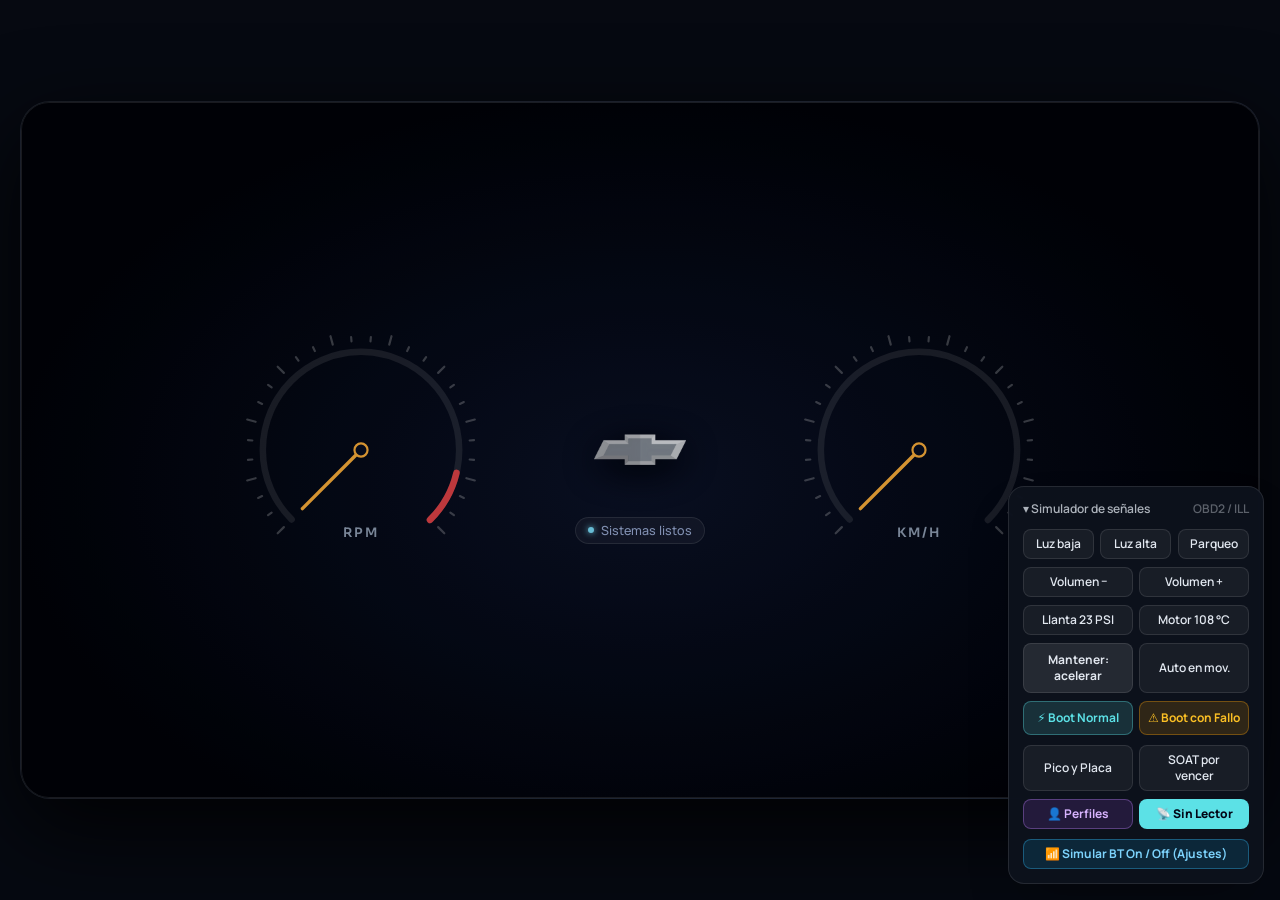
==== app/src/main/assets/www/index.html @ 8e7fe68a "feat(ui-connectivity): add call overlay, HFP dialpad, honest battery telemetry and Hotspot sync" ====
<!DOCTYPE html>
<html lang="es">

<head>
  <meta charset="UTF-8" />
  <meta name="viewport" content="width=device-width, initial-scale=1.0" />
  <!-- JOYOS_PROD_VER=1.1.0 -->
  <title>JoyOS Production v1.1.0 — Chevrolet Joy</title>
  <link rel="stylesheet" href="css/fonts.css">
  <link rel="stylesheet" href="css/leaflet.css">
  <script src="js/leaflet.js"></script>
  <style id="tailwind-precompiled">
    *,
    ::before,
    ::after {
      --tw-border-spacing-x: 0;
      --tw-border-spacing-y: 0;
      --tw-translate-x: 0;
      --tw-translate-y: 0;
      --tw-rotate: 0;
      --tw-skew-x: 0;
      --tw-skew-y: 0;
      --tw-scale-x: 1;
      --tw-scale-y: 1;
      --tw-pan-x: ;
      --tw-pan-y: ;
      --tw-pinch-zoom: ;
      --tw-scroll-snap-strictness: proximity;
      --tw-gradient-from-position: ;
      --tw-gradient-via-position: ;
      --tw-gradient-to-position: ;
      --tw-ordinal: ;
      --tw-slashed-zero: ;
      --tw-numeric-figure: ;
      --tw-numeric-spacing: ;
      --tw-numeric-fraction: ;
      --tw-ring-inset: ;
      --tw-ring-offset-width: 0px;
      --tw-ring-offset-color: #fff;
      --tw-ring-color: rgb(59 130 246 / 0.5);
      --tw-ring-offset-shadow: 0 0 #0000;
      --tw-ring-shadow: 0 0 #0000;
      --tw-shadow: 0 0 #0000;
      --tw-shadow-colored: 0 0 #0000;
      --tw-blur: ;
      --tw-brightness: ;
      --tw-contrast: ;
      --tw-grayscale: ;
      --tw-hue-rotate: ;
      --tw-invert: ;
      --tw-saturate: ;
      --tw-sepia: ;
      --tw-drop-shadow: ;
      --tw-backdrop-blur: ;
      --tw-backdrop-brightness: ;
      --tw-backdrop-contrast: ;
      --tw-backdrop-grayscale: ;
      --tw-backdrop-hue-rotate: ;
      --tw-backdrop-invert: ;
      --tw-backdrop-opacity: ;
      --tw-backdrop-saturate: ;
      --tw-backdrop-sepia: ;
      --tw-contain-size: ;
      --tw-contain-layout: ;
      --tw-contain-paint: ;
      --tw-contain-style:
    }

    ::backdrop {
      --tw-border-spacing-x: 0;
      --tw-border-spacing-y: 0;
      --tw-translate-x: 0;
      --tw-translate-y: 0;
      --tw-rotate: 0;
      --tw-skew-x: 0;
      --tw-skew-y: 0;
      --tw-scale-x: 1;
      --tw-scale-y: 1;
      --tw-pan-x: ;
      --tw-pan-y: ;
      --tw-pinch-zoom: ;
      --tw-scroll-snap-strictness: proximity;
      --tw-gradient-from-position: ;
      --tw-gradient-via-position: ;
      --tw-gradient-to-position: ;
      --tw-ordinal: ;
      --tw-slashed-zero: ;
      --tw-numeric-figure: ;
      --tw-numeric-spacing: ;
      --tw-numeric-fraction: ;
      --tw-ring-inset: ;
      --tw-ring-offset-width: 0px;
      --tw-ring-offset-color: #fff;
      --tw-ring-color: rgb(59 130 246 / 0.5);
      --tw-ring-offset-shadow: 0 0 #0000;
      --tw-ring-shadow: 0 0 #0000;
      --tw-shadow: 0 0 #0000;
      --tw-shadow-colored: 0 0 #0000;
      --tw-blur: ;
      --tw-brightness: ;
      --tw-contrast: ;
      --tw-grayscale: ;
      --tw-hue-rotate: ;
      --tw-invert: ;
      --tw-saturate: ;
      --tw-sepia: ;
      --tw-drop-shadow: ;
      --tw-backdrop-blur: ;
      --tw-backdrop-brightness: ;
      --tw-backdrop-contrast: ;
      --tw-backdrop-grayscale: ;
      --tw-backdrop-hue-rotate: ;
      --tw-backdrop-invert: ;
      --tw-backdrop-opacity: ;
      --tw-backdrop-saturate: ;
      --tw-backdrop-sepia: ;
      --tw-contain-size: ;
      --tw-contain-layout: ;
      --tw-contain-paint: ;
      --tw-contain-style:
    }

    /* ! tailwindcss v3.4.17 | MIT License | https://tailwindcss.com */
    *,
    ::after,
    ::before {
      box-sizing: border-box;
      border-width: 0;
      border-style: solid;
      border-color: #e5e7eb
    }

    ::after,
    ::before {
      --tw-content: ''
    }

    :host,
    html {
      line-height: 1.5;
      -webkit-text-size-adjust: 100%;
      -moz-tab-size: 4;
      tab-size: 4;
      font-family: ui-sans-serif, system-ui, sans-serif, "Apple Color Emoji", "Segoe UI Emoji", "Segoe UI Symbol", "Noto Color Emoji";
      font-feature-settings: normal;
      font-variation-settings: normal;
      -webkit-tap-highlight-color: transparent
    }

    body {
      margin: 0;
      line-height: inherit
    }

    hr {
      height: 0;
      color: inherit;
      border-top-width: 1px
    }

    abbr:where([title]) {
      -webkit-text-decoration: underline dotted;
      text-decoration: underline dotted
    }

    h1,
    h2,
    h3,
    h4,
    h5,
    h6 {
      font-size: inherit;
      font-weight: inherit
    }

    a {
      color: inherit;
      text-decoration: inherit
    }

    b,
    strong {
      font-weight: bolder
    }

    code,
    kbd,
    pre,
    samp {
      font-family: ui-monospace, SFMono-Regular, Menlo, Monaco, Consolas, "Liberation Mono", "Courier New", monospace;
      font-feature-settings: normal;
      font-variation-settings: normal;
      font-size: 1em
    }

    small {
      font-size: 80%
    }

    sub,
    sup {
      font-size: 75%;
      line-height: 0;
      position: relative;
      vertical-align: baseline
    }

    sub {
      bottom: -.25em
    }

    sup {
      top: -.5em
    }

    table {
      text-indent: 0;
      border-color: inherit;
      border-collapse: collapse
    }

    button,
    input,
    optgroup,
    select,
    textarea {
      font-family: inherit;
      font-feature-settings: inherit;
      font-variation-settings: inherit;
      font-size: 100%;
      font-weight: inherit;
      line-height: inherit;
      letter-spacing: inherit;
      color: inherit;
      margin: 0;
      padding: 0
    }

    button,
    select {
      text-transform: none
    }

    button,
    input:where([type=button]),
    input:where([type=reset]),
    input:where([type=submit]) {
      -webkit-appearance: button;
      background-color: transparent;
      background-image: none
    }

    :-moz-focusring {
      outline: auto
    }

    :-moz-ui-invalid {
      box-shadow: none
    }

    progress {
      vertical-align: baseline
    }

    ::-webkit-inner-spin-button,
    ::-webkit-outer-spin-button {
      height: auto
    }

    [type=search] {
      -webkit-appearance: textfield;
      outline-offset: -2px
    }

    ::-webkit-search-decoration {
      -webkit-appearance: none
    }

    ::-webkit-file-upload-button {
      -webkit-appearance: button;
      font: inherit
    }

    summary {
      display: list-item
    }

    blockquote,
    dd,
    dl,
    figure,
    h1,
    h2,
    h3,
    h4,
    h5,
    h6,
    hr,
    p,
    pre {
      margin: 0
    }

    fieldset {
      margin: 0;
      padding: 0
    }

    legend {
      padding: 0
    }

    menu,
    ol,
    ul {
      list-style: none;
      margin: 0;
      padding: 0
    }

    dialog {
      padding: 0
    }

    textarea {
      resize: vertical
    }

    input::placeholder,
    textarea::placeholder {
      opacity: 1;
      color: #9ca3af
    }

    [role=button],
    button {
      cursor: pointer
    }

    :disabled {
      cursor: default
    }

    audio,
    canvas,
    embed,
    iframe,
    img,
    object,
    svg,
    video {
      display: block;
      vertical-align: middle
    }

    img,
    video {
      max-width: 100%;
      height: auto
    }

    [hidden]:where(:not([hidden=until-found])) {
      display: none
    }

    .sr-only {
      position: absolute;
      width: 1px;
      height: 1px;
      padding: 0;
      margin: -1px;
      overflow: hidden;
      clip: rect(0, 0, 0, 0);
      white-space: nowrap;
      border-width: 0
    }

    .pointer-events-none {
      pointer-events: none
    }

    .pointer-events-auto {
      pointer-events: auto
    }

    .fixed {
      position: fixed
    }

    .absolute {
      position: absolute
    }

    .relative {
      position: relative
    }

    .-inset-10 {
      inset: -2.5rem
    }

    .inset-0 {
      inset: 0px
    }

    .-inset-2 {
      inset: -0.5rem
    }

    .inset-x-0 {
      left: 0px;
      right: 0px
    }

    .inset-y-0 {
      top: 0px;
      bottom: 0px
    }

    .-left-6 {
      left: -1.5rem
    }

    .-right-1\.5 {
      right: -0.375rem
    }

    .-right-14 {
      right: -3.5rem
    }

    .-right-16 {
      right: -4rem
    }

    .-top-1 {
      top: -0.25rem
    }

    .-top-10 {
      top: -2.5rem
    }

    .-top-14 {
      top: -3.5rem
    }

    .-top-16 {
      top: -4rem
    }

    .-top-7 {
      top: -1.75rem
    }

    .bottom-0 {
      bottom: 0px
    }

    .bottom-0\.5 {
      bottom: 0.125rem
    }

    .bottom-1 {
      bottom: 0.25rem
    }

    .bottom-4 {
      bottom: 1rem
    }

    .bottom-7 {
      bottom: 1.75rem
    }

    .bottom-8 {
      bottom: 2rem
    }

    .bottom-\[46px\] {
      bottom: 46px
    }

    .bottom-\[50px\] {
      bottom: 50px
    }

    .left-0 {
      left: 0px
    }

    .left-2\.5 {
      left: 0.625rem
    }

    .left-3 {
      left: 0.75rem
    }

    .left-5 {
      left: 1.25rem
    }

    .left-\[18\%\] {
      left: 18%
    }

    .right-0 {
      right: 0px
    }

    .right-2\.5 {
      right: 0.625rem
    }

    .right-3 {
      right: 0.75rem
    }

    .right-4 {
      right: 1rem
    }

    .right-5 {
      right: 1.25rem
    }

    .right-\[16\%\] {
      right: 16%
    }

    .top-0 {
      top: 0px
    }

    .top-0\.5 {
      top: 0.125rem
    }

    .top-1 {
      top: 0.25rem
    }

    .top-1\/2 {
      top: 50%
    }

    .top-12 {
      top: 3rem
    }

    .top-3 {
      top: 0.75rem
    }

    .top-6 {
      top: 1.5rem
    }

    .top-\[12\%\] {
      top: 12%
    }

    .top-\[20\%\] {
      top: 20%
    }

    .top-\[50px\] {
      top: 50px
    }

    .top-\[54px\] {
      top: 54px
    }

    .z-0 {
      z-index: 0
    }

    .z-10 {
      z-index: 10
    }

    .z-20 {
      z-index: 20
    }

    .z-30 {
      z-index: 30
    }

    .z-50 {
      z-index: 50
    }

    .z-\[1\] {
      z-index: 1
    }

    .col-span-4 {
      grid-column: span 4 / span 4
    }

    .col-span-5 {
      grid-column: span 5 / span 5
    }

    .col-span-6 {
      grid-column: span 6 / span 6
    }

    .col-span-7 {
      grid-column: span 7 / span 7
    }

    .col-span-8 {
      grid-column: span 8 / span 8
    }

    .col-span-full {
      grid-column: 1 / -1
    }

    .col-span-1 {
      grid-column: span 1 / span 1
    }

    .col-span-12 {
      grid-column: span 12 / span 12
    }

    .col-span-2 {
      grid-column: span 2 / span 2
    }

    .col-span-3 {
      grid-column: span 3 / span 3
    }

    .mx-auto {
      margin-left: auto;
      margin-right: auto
    }

    .my-1 {
      margin-top: 0.25rem;
      margin-bottom: 0.25rem
    }

    .my-2 {
      margin-top: 0.5rem;
      margin-bottom: 0.5rem
    }

    .my-auto {
      margin-top: auto;
      margin-bottom: auto
    }

    .-ml-16 {
      margin-left: -4rem
    }

    .-ml-4 {
      margin-left: -1rem
    }

    .-ml-5 {
      margin-left: -1.25rem
    }

    .-ml-7 {
      margin-left: -1.75rem
    }

    .-ml-\[1\.25px\] {
      margin-left: -1.25px
    }

    .-ml-\[1\.5px\] {
      margin-left: -1.5px
    }

    .-mr-5 {
      margin-right: -1.25rem
    }

    .-mt-16 {
      margin-top: -4rem
    }

    .-mt-4 {
      margin-top: -1rem
    }

    .mb-0\.5 {
      margin-bottom: 0.125rem
    }

    .mb-1 {
      margin-bottom: 0.25rem
    }

    .mb-1\.5 {
      margin-bottom: 0.375rem
    }

    .mb-3 {
      margin-bottom: 0.75rem
    }

    .ml-1 {
      margin-left: 0.25rem
    }

    .ml-auto {
      margin-left: auto
    }

    .mt-0\.5 {
      margin-top: 0.125rem
    }

    .mt-1 {
      margin-top: 0.25rem
    }

    .mt-1\.5 {
      margin-top: 0.375rem
    }

    .mt-2 {
      margin-top: 0.5rem
    }

    .mt-2\.5 {
      margin-top: 0.625rem
    }

    .mt-3 {
      margin-top: 0.75rem
    }

    .mt-9 {
      margin-top: 2.25rem
    }

    .block {
      display: block
    }

    .flex {
      display: flex
    }

    .inline-flex {
      display: inline-flex
    }

    .grid {
      display: grid
    }

    .hidden {
      display: none
    }

    .aspect-square {
      aspect-ratio: 1 / 1
    }

    .h-0\.5 {
      height: 0.125rem
    }

    .h-1 {
      height: 0.25rem
    }

    .h-1\.5 {
      height: 0.375rem
    }

    .h-10 {
      height: 2.5rem
    }

    .h-11 {
      height: 2.75rem
    }

    .h-12 {
      height: 3rem
    }

    .h-14 {
      height: 3.5rem
    }

    .h-2 {
      height: 0.5rem
    }

    .h-2\.5 {
      height: 0.625rem
    }

    .h-20 {
      height: 5rem
    }

    .h-24 {
      height: 6rem
    }

    .h-28 {
      height: 7rem
    }

    .h-3 {
      height: 0.75rem
    }

    .h-3\.5 {
      height: 0.875rem
    }

    .h-32 {
      height: 8rem
    }

    .h-4 {
      height: 1rem
    }

    .h-44 {
      height: 11rem
    }

    .h-48 {
      height: 12rem
    }

    .h-5 {
      height: 1.25rem
    }

    .h-52 {
      height: 13rem
    }

    .h-56 {
      height: 14rem
    }

    .h-6 {
      height: 1.5rem
    }

    .h-60 {
      height: 15rem
    }

    .h-7 {
      height: 1.75rem
    }

    .h-72 {
      height: 18rem
    }

    .h-8 {
      height: 2rem
    }

    .h-80 {
      height: 20rem
    }

    .h-9 {
      height: 2.25rem
    }

    .h-96 {
      height: 24rem
    }

    .h-\[1\.5px\] {
      height: 1.5px
    }

    .h-\[132px\] {
      height: 132px
    }

    .h-\[138px\] {
      height: 138px
    }

    .h-\[196px\] {
      height: 196px
    }

    .h-\[216px\] {
      height: 216px
    }

    .h-\[236px\] {
      height: 236px
    }

    .h-\[2px\] {
      height: 2px
    }

    .h-auto {
      height: auto
    }

    .h-full {
      height: 100%
    }

    .max-h-36 {
      max-height: 9rem
    }

    .max-h-\[275px\] {
      max-height: 275px
    }

    .min-h-screen {
      min-height: 100vh
    }

    .min-h-0 {
      min-height: 0px
    }

    .w-0\.5 {
      width: 0.125rem
    }

    .w-10 {
      width: 2.5rem
    }

    .w-11 {
      width: 2.75rem
    }

    .w-12 {
      width: 3rem
    }

    .w-14 {
      width: 3.5rem
    }

    .w-2 {
      width: 0.5rem
    }

    .w-2\.5 {
      width: 0.625rem
    }

    .w-20 {
      width: 5rem
    }

    .w-24 {
      width: 6rem
    }

    .w-28 {
      width: 7rem
    }

    .w-3 {
      width: 0.75rem
    }

    .w-3\.5 {
      width: 0.875rem
    }

    .w-32 {
      width: 8rem
    }

    .w-36 {
      width: 9rem
    }

    .w-4 {
      width: 1rem
    }

    .w-44 {
      width: 11rem
    }

    .w-48 {
      width: 12rem
    }

    .w-5 {
      width: 1.25rem
    }

    .w-52 {
      width: 13rem
    }

    .w-56 {
      width: 14rem
    }

    .w-6 {
      width: 1.5rem
    }

    .w-64 {
      width: 16rem
    }

    .w-7 {
      width: 1.75rem
    }

    .w-72 {
      width: 18rem
    }

    .w-8 {
      width: 2rem
    }

    .w-80 {
      width: 20rem
    }

    .w-9 {
      width: 2.25rem
    }

    .w-96 {
      width: 24rem
    }

    .w-\[108px\] {
      width: 108px
    }

    .w-\[112px\] {
      width: 112px
    }

    .w-\[126px\] {
      width: 126px
    }

    .w-\[138px\] {
      width: 138px
    }

    .w-\[154px\] {
      width: 154px
    }

    .w-\[2\.5px\] {
      width: 2.5px
    }

    .w-\[3px\] {
      width: 3px
    }

    .w-full {
      width: 100%
    }

    .w-px {
      width: 1px
    }

    .min-w-0 {
      min-width: 0px
    }

    .min-w-\[56px\] {
      min-width: 56px
    }

    .min-w-\[3ch\] {
      min-width: 3ch
    }

    .max-w-2xl {
      max-width: 42rem
    }

    .max-w-3xl {
      max-width: 48rem
    }

    .max-w-\[1280px\] {
      max-width: 1280px
    }

    .max-w-\[165px\] {
      max-width: 165px
    }

    .max-w-\[230px\] {
      max-width: 230px
    }

    .max-w-\[270px\] {
      max-width: 270px
    }

    .max-w-lg {
      max-width: 32rem
    }

    .max-w-md {
      max-width: 28rem
    }

    .max-w-xl {
      max-width: 36rem
    }

    .max-w-xs {
      max-width: 20rem
    }

    .max-w-full {
      max-width: 100%
    }

    .flex-1 {
      flex: 1 1 0%
    }

    .shrink-0 {
      flex-shrink: 0
    }

    .origin-left {
      transform-origin: left
    }

    .origin-right {
      transform-origin: right
    }

    .-translate-y-1\/2 {
      --tw-translate-y: -50%;
      transform: translate(var(--tw-translate-x), var(--tw-translate-y)) rotate(var(--tw-rotate)) skewX(var(--tw-skew-x)) skewY(var(--tw-skew-y)) scaleX(var(--tw-scale-x)) scaleY(var(--tw-scale-y))
    }

    .-translate-y-2 {
      --tw-translate-y: -0.5rem;
      transform: translate(var(--tw-translate-x), var(--tw-translate-y)) rotate(var(--tw-rotate)) skewX(var(--tw-skew-x)) skewY(var(--tw-skew-y)) scaleX(var(--tw-scale-x)) scaleY(var(--tw-scale-y))
    }

    .-rotate-6 {
      --tw-rotate: -6deg;
      transform: translate(var(--tw-translate-x), var(--tw-translate-y)) rotate(var(--tw-rotate)) skewX(var(--tw-skew-x)) skewY(var(--tw-skew-y)) scaleX(var(--tw-scale-x)) scaleY(var(--tw-scale-y))
    }

    .rotate-6 {
      --tw-rotate: 6deg;
      transform: translate(var(--tw-translate-x), var(--tw-translate-y)) rotate(var(--tw-rotate)) skewX(var(--tw-skew-x)) skewY(var(--tw-skew-y)) scaleX(var(--tw-scale-x)) scaleY(var(--tw-scale-y))
    }

    .scale-75 {
      --tw-scale-x: .75;
      --tw-scale-y: .75;
      transform: translate(var(--tw-translate-x), var(--tw-translate-y)) rotate(var(--tw-rotate)) skewX(var(--tw-skew-x)) skewY(var(--tw-skew-y)) scaleX(var(--tw-scale-x)) scaleY(var(--tw-scale-y))
    }

    .scale-90 {
      --tw-scale-x: .9;
      --tw-scale-y: .9;
      transform: translate(var(--tw-translate-x), var(--tw-translate-y)) rotate(var(--tw-rotate)) skewX(var(--tw-skew-x)) skewY(var(--tw-skew-y)) scaleX(var(--tw-scale-x)) scaleY(var(--tw-scale-y))
    }

    .scale-105 {
      --tw-scale-x: 1.05;
      --tw-scale-y: 1.05;
      transform: translate(var(--tw-translate-x), var(--tw-translate-y)) rotate(var(--tw-rotate)) skewX(var(--tw-skew-x)) skewY(var(--tw-skew-y)) scaleX(var(--tw-scale-x)) scaleY(var(--tw-scale-y))
    }

    @keyframes pulse {
      50% {
        opacity: .5
      }
    }

    .animate-pulse {
      animation: pulse 2s cubic-bezier(0.4, 0, 0.6, 1) infinite
    }

    @keyframes bounce {

      0%,
      100% {
        transform: translateY(-25%);
        animation-timing-function: cubic-bezier(0.8, 0, 1, 1)
      }

      50% {
        transform: none;
        animation-timing-function: cubic-bezier(0, 0, 0.2, 1)
      }
    }

    .animate-bounce {
      animation: bounce 1s infinite
    }

    @keyframes ping {

      75%,
      100% {
        transform: scale(2);
        opacity: 0
      }
    }

    .animate-ping {
      animation: ping 1s cubic-bezier(0, 0, 0.2, 1) infinite
    }

    .cursor-crosshair {
      cursor: crosshair
    }

    .cursor-ew-resize {
      cursor: ew-resize
    }

    .cursor-grab {
      cursor: grab
    }

    .cursor-pointer {
      cursor: pointer
    }

    .cursor-not-allowed {
      cursor: not-allowed
    }

    .touch-none {
      touch-action: none
    }

    .select-none {
      -webkit-user-select: none;
      user-select: none
    }

    .grid-cols-1 {
      grid-template-columns: repeat(1, minmax(0, 1fr))
    }

    .grid-cols-12 {
      grid-template-columns: repeat(12, minmax(0, 1fr))
    }

    .grid-cols-2 {
      grid-template-columns: repeat(2, minmax(0, 1fr))
    }

    .grid-cols-3 {
      grid-template-columns: repeat(3, minmax(0, 1fr))
    }

    .grid-cols-4 {
      grid-template-columns: repeat(4, minmax(0, 1fr))
    }

    .grid-cols-5 {
      grid-template-columns: repeat(5, minmax(0, 1fr))
    }

    .grid-cols-6 {
      grid-template-columns: repeat(6, minmax(0, 1fr))
    }

    .flex-col {
      flex-direction: column
    }

    .flex-wrap {
      flex-wrap: wrap
    }

    .items-start {
      align-items: flex-start
    }

    .items-end {
      align-items: flex-end
    }

    .items-center {
      align-items: center
    }

    .items-baseline {
      align-items: baseline
    }

    .items-stretch {
      align-items: stretch
    }

    .justify-end {
      justify-content: flex-end
    }

    .justify-center {
      justify-content: center
    }

    .justify-between {
      justify-content: space-between
    }

    .justify-items-center {
      justify-items: center
    }

    .gap-0\.5 {
      gap: 0.125rem
    }

    .gap-1 {
      gap: 0.25rem
    }

    .gap-1\.5 {
      gap: 0.375rem
    }

    .gap-2 {
      gap: 0.5rem
    }

    .gap-2\.5 {
      gap: 0.625rem
    }

    .gap-3 {
      gap: 0.75rem
    }

    .gap-3\.5 {
      gap: 0.875rem
    }

    .gap-4 {
      gap: 1rem
    }

    .gap-5 {
      gap: 1.25rem
    }

    .gap-6 {
      gap: 1.5rem
    }

    .gap-8 {
      gap: 2rem
    }

    .gap-\[2px\] {
      gap: 2px
    }

    .gap-7 {
      gap: 1.75rem
    }

    .divide-y> :not([hidden])~ :not([hidden]) {
      --tw-divide-y-reverse: 0;
      border-top-width: calc(1px * calc(1 - var(--tw-divide-y-reverse)));
      border-bottom-width: calc(1px * var(--tw-divide-y-reverse))
    }

    .divide-white\/\[0\.04\]> :not([hidden])~ :not([hidden]) {
      border-color: rgb(255 255 255 / 0.04)
    }

    .self-start {
      align-self: flex-start
    }

    .overflow-hidden {
      overflow: hidden
    }

    .overflow-visible {
      overflow: visible
    }

    .overflow-y-auto {
      overflow-y: auto
    }

    .overflow-x-hidden {
      overflow-x: hidden
    }

    .truncate {
      overflow: hidden;
      text-overflow: ellipsis;
      white-space: nowrap
    }

    .whitespace-nowrap {
      white-space: nowrap
    }

    .whitespace-pre-wrap {
      white-space: pre-wrap
    }

    .rounded {
      border-radius: 0.25rem
    }

    .rounded-2xl {
      border-radius: 1rem
    }

    .rounded-3xl {
      border-radius: 1.5rem
    }

    .rounded-\[30px\] {
      border-radius: 30px
    }

    .rounded-\[38px\] {
      border-radius: 38px
    }

    .rounded-full {
      border-radius: 9999px
    }

    .rounded-lg {
      border-radius: 0.5rem
    }

    .rounded-xl {
      border-radius: 0.75rem
    }

    .rounded-\[26px\] {
      border-radius: 26px
    }

    .rounded-\[28px\] {
      border-radius: 28px
    }

    .border {
      border-width: 1px
    }

    .border-2 {
      border-width: 2px
    }

    .border-b {
      border-bottom-width: 1px
    }

    .border-t {
      border-top-width: 1px
    }

    .border-\[\#5ce1e6\]\/35 {
      border-color: rgb(92 225 230 / 0.35)
    }

    .border-\[var\(--accent\)\] {
      border-color: var(--accent)
    }

    .border-\[var\(--line\)\] {
      border-color: var(--line)
    }

    .border-amber-500\/35 {
      border-color: rgb(245 158 11 / 0.35)
    }

    .border-black\/10 {
      border-color: rgb(0 0 0 / 0.1)
    }

    .border-black\/5 {
      border-color: rgb(0 0 0 / 0.05)
    }

    .border-cyan-400\/40 {
      border-color: rgb(34 211 238 / 0.4)
    }

    .border-cyan-500\/40 {
      border-color: rgb(6 182 212 / 0.4)
    }

    .border-purple-400\/35 {
      border-color: rgb(192 132 252 / 0.35)
    }

    .border-sky-400\/35 {
      border-color: rgb(56 189 248 / 0.35)
    }

    .border-slate-950 {
      --tw-border-opacity: 1;
      border-color: rgb(2 6 23 / var(--tw-border-opacity, 1))
    }

    .border-transparent {
      border-color: transparent
    }

    .border-white {
      --tw-border-opacity: 1;
      border-color: rgb(255 255 255 / var(--tw-border-opacity, 1))
    }

    .border-white\/10 {
      border-color: rgb(255 255 255 / 0.1)
    }

    .border-white\/25 {
      border-color: rgb(255 255 255 / 0.25)
    }

    .border-white\/5 {
      border-color: rgb(255 255 255 / 0.05)
    }

    .border-white\/\[0\.04\] {
      border-color: rgb(255 255 255 / 0.04)
    }

    .border-white\/\[0\.05\] {
      border-color: rgb(255 255 255 / 0.05)
    }

    .border-white\/15 {
      border-color: rgb(255 255 255 / 0.15)
    }

    .border-emerald-500\/30 {
      border-color: rgb(16 185 129 / 0.3)
    }

    .border-rose-500\/40 {
      border-color: rgb(244 63 94 / 0.4)
    }

    .bg-\[\#060911\] {
      --tw-bg-opacity: 1;
      background-color: rgb(6 9 17 / var(--tw-bg-opacity, 1))
    }

    .bg-\[\#007cf8\]\/20 {
      background-color: rgb(0 124 248 / 0.2)
    }

    .bg-\[\#0d121d\]\/95 {
      background-color: rgb(13 18 29 / 0.95)
    }

    .bg-\[\#34d399\] {
      --tw-bg-opacity: 1;
      background-color: rgb(52 211 153 / var(--tw-bg-opacity, 1))
    }

    .bg-\[\#5ce1e6\] {
      --tw-bg-opacity: 1;
      background-color: rgb(92 225 230 / var(--tw-bg-opacity, 1))
    }

    .bg-\[\#5ce1e6\]\/15 {
      background-color: rgb(92 225 230 / 0.15)
    }

    .bg-\[\#c084fc\] {
      --tw-bg-opacity: 1;
      background-color: rgb(192 132 252 / var(--tw-bg-opacity, 1))
    }

    .bg-\[\#fb7185\] {
      --tw-bg-opacity: 1;
      background-color: rgb(251 113 133 / var(--tw-bg-opacity, 1))
    }

    .bg-\[\#fbbf24\] {
      --tw-bg-opacity: 1;
      background-color: rgb(251 191 36 / var(--tw-bg-opacity, 1))
    }

    .bg-\[var\(--accent\)\] {
      background-color: var(--accent)
    }

    .bg-\[var\(--line\)\] {
      background-color: var(--line)
    }

    .bg-amber-500\/15 {
      background-color: rgb(245 158 11 / 0.15)
    }

    .bg-black\/10 {
      background-color: rgb(0 0 0 / 0.1)
    }

    .bg-black\/25 {
      background-color: rgb(0 0 0 / 0.25)
    }

    .bg-black\/35 {
      background-color: rgb(0 0 0 / 0.35)
    }

    .bg-black\/40 {
      background-color: rgb(0 0 0 / 0.4)
    }

    .bg-black\/80 {
      background-color: rgb(0 0 0 / 0.8)
    }

    .bg-black\/\[0\.05\] {
      background-color: rgb(0 0 0 / 0.05)
    }

    .bg-black\/\[0\.08\] {
      background-color: rgb(0 0 0 / 0.08)
    }

    .bg-current {
      background-color: currentColor
    }

    .bg-cyan-500 {
      --tw-bg-opacity: 1;
      background-color: rgb(6 182 212 / var(--tw-bg-opacity, 1))
    }

    .bg-cyan-500\/20 {
      background-color: rgb(6 182 212 / 0.2)
    }

    .bg-emerald-400 {
      --tw-bg-opacity: 1;
      background-color: rgb(52 211 153 / var(--tw-bg-opacity, 1))
    }

    .bg-emerald-500 {
      --tw-bg-opacity: 1;
      background-color: rgb(16 185 129 / var(--tw-bg-opacity, 1))
    }

    .bg-emerald-500\/15 {
      background-color: rgb(16 185 129 / 0.15)
    }

    .bg-purple-500\/15 {
      background-color: rgb(168 85 247 / 0.15)
    }

    .bg-rose-500\/45 {
      background-color: rgb(244 63 94 / 0.45)
    }

    .bg-sky-500\/15 {
      background-color: rgb(14 165 233 / 0.15)
    }

    .bg-slate-600 {
      --tw-bg-opacity: 1;
      background-color: rgb(71 85 105 / var(--tw-bg-opacity, 1))
    }

    .bg-slate-900 {
      --tw-bg-opacity: 1;
      background-color: rgb(15 23 42 / var(--tw-bg-opacity, 1))
    }

    .bg-transparent {
      background-color: transparent
    }

    .bg-white {
      --tw-bg-opacity: 1;
      background-color: rgb(255 255 255 / var(--tw-bg-opacity, 1))
    }

    .bg-white\/10 {
      background-color: rgb(255 255 255 / 0.1)
    }

    .bg-white\/15 {
      background-color: rgb(255 255 255 / 0.15)
    }

    .bg-white\/5 {
      background-color: rgb(255 255 255 / 0.05)
    }

    .bg-\[\#22d3ee\] {
      --tw-bg-opacity: 1;
      background-color: rgb(34 211 238 / var(--tw-bg-opacity, 1))
    }

    .bg-neutral-900 {
      --tw-bg-opacity: 1;
      background-color: rgb(23 23 23 / var(--tw-bg-opacity, 1))
    }

    .bg-slate-950\/75 {
      background-color: rgb(2 6 23 / 0.75)
    }

    .bg-white\/\[0\.03\] {
      background-color: rgb(255 255 255 / 0.03)
    }

    .bg-\[\#0284c7\] {
      --tw-bg-opacity: 1;
      background-color: rgb(2 132 199 / var(--tw-bg-opacity, 1))
    }

    .bg-amber-400 {
      --tw-bg-opacity: 1;
      background-color: rgb(251 191 36 / var(--tw-bg-opacity, 1))
    }

    .bg-amber-500 {
      --tw-bg-opacity: 1;
      background-color: rgb(245 158 11 / var(--tw-bg-opacity, 1))
    }

    .bg-amber-500\/20 {
      background-color: rgb(245 158 11 / 0.2)
    }

    .bg-black\/55 {
      background-color: rgb(0 0 0 / 0.55)
    }

    .bg-black\/\[0\.04\] {
      background-color: rgb(0 0 0 / 0.04)
    }

    .bg-cyan-400 {
      --tw-bg-opacity: 1;
      background-color: rgb(34 211 238 / var(--tw-bg-opacity, 1))
    }

    .bg-purple-500 {
      --tw-bg-opacity: 1;
      background-color: rgb(168 85 247 / var(--tw-bg-opacity, 1))
    }

    .bg-rose-500 {
      --tw-bg-opacity: 1;
      background-color: rgb(244 63 94 / var(--tw-bg-opacity, 1))
    }

    .bg-rose-500\/20 {
      background-color: rgb(244 63 94 / 0.2)
    }

    .bg-sky-400 {
      --tw-bg-opacity: 1;
      background-color: rgb(56 189 248 / var(--tw-bg-opacity, 1))
    }

    .bg-slate-500 {
      --tw-bg-opacity: 1;
      background-color: rgb(100 116 139 / var(--tw-bg-opacity, 1))
    }

    .bg-slate-700\/60 {
      background-color: rgb(51 65 85 / 0.6)
    }

    .bg-slate-950\/95 {
      background-color: rgb(2 6 23 / 0.95)
    }

    .bg-white\/25 {
      background-color: rgb(255 255 255 / 0.25)
    }

    .bg-gradient-to-b {
      background-image: linear-gradient(to bottom, var(--tw-gradient-stops))
    }

    .bg-gradient-to-br {
      background-image: linear-gradient(to bottom right, var(--tw-gradient-stops))
    }

    .bg-gradient-to-r {
      background-image: linear-gradient(to right, var(--tw-gradient-stops))
    }

    .bg-gradient-to-t {
      background-image: linear-gradient(to top, var(--tw-gradient-stops))
    }

    .from-\[\#0086ff\] {
      --tw-gradient-from: #0086ff var(--tw-gradient-from-position);
      --tw-gradient-to: rgb(0 134 255 / 0) var(--tw-gradient-to-position);
      --tw-gradient-stops: var(--tw-gradient-from), var(--tw-gradient-to)
    }

    .from-\[\#5ce1e6\] {
      --tw-gradient-from: #5ce1e6 var(--tw-gradient-from-position);
      --tw-gradient-to: rgb(92 225 230 / 0) var(--tw-gradient-to-position);
      --tw-gradient-stops: var(--tw-gradient-from), var(--tw-gradient-to)
    }

    .from-amber-400 {
      --tw-gradient-from: #fbbf24 var(--tw-gradient-from-position);
      --tw-gradient-to: rgb(251 191 36 / 0) var(--tw-gradient-to-position);
      --tw-gradient-stops: var(--tw-gradient-from), var(--tw-gradient-to)
    }

    .from-cyan-500 {
      --tw-gradient-from: #06b6d4 var(--tw-gradient-from-position);
      --tw-gradient-to: rgb(6 182 212 / 0) var(--tw-gradient-to-position);
      --tw-gradient-stops: var(--tw-gradient-from), var(--tw-gradient-to)
    }

    .from-slate-950\/70 {
      --tw-gradient-from: rgb(2 6 23 / 0.7) var(--tw-gradient-from-position);
      --tw-gradient-to: rgb(2 6 23 / 0) var(--tw-gradient-to-position);
      --tw-gradient-stops: var(--tw-gradient-from), var(--tw-gradient-to)
    }

    .from-transparent {
      --tw-gradient-from: transparent var(--tw-gradient-from-position);
      --tw-gradient-to: rgb(0 0 0 / 0) var(--tw-gradient-to-position);
      --tw-gradient-stops: var(--tw-gradient-from), var(--tw-gradient-to)
    }

    .from-cyan-300 {
      --tw-gradient-from: #67e8f9 var(--tw-gradient-from-position);
      --tw-gradient-to: rgb(103 232 249 / 0) var(--tw-gradient-to-position);
      --tw-gradient-stops: var(--tw-gradient-from), var(--tw-gradient-to)
    }

    .from-cyan-400 {
      --tw-gradient-from: #22d3ee var(--tw-gradient-from-position);
      --tw-gradient-to: rgb(34 211 238 / 0) var(--tw-gradient-to-position);
      --tw-gradient-stops: var(--tw-gradient-from), var(--tw-gradient-to)
    }

    .from-cyan-600 {
      --tw-gradient-from: #0891b2 var(--tw-gradient-from-position);
      --tw-gradient-to: rgb(8 145 178 / 0) var(--tw-gradient-to-position);
      --tw-gradient-stops: var(--tw-gradient-from), var(--tw-gradient-to)
    }

    .from-emerald-400 {
      --tw-gradient-from: #34d399 var(--tw-gradient-from-position);
      --tw-gradient-to: rgb(52 211 153 / 0) var(--tw-gradient-to-position);
      --tw-gradient-stops: var(--tw-gradient-from), var(--tw-gradient-to)
    }

    .from-indigo-400 {
      --tw-gradient-from: #818cf8 var(--tw-gradient-from-position);
      --tw-gradient-to: rgb(129 140 248 / 0) var(--tw-gradient-to-position);
      --tw-gradient-stops: var(--tw-gradient-from), var(--tw-gradient-to)
    }

    .from-rose-500 {
      --tw-gradient-from: #f43f5e var(--tw-gradient-from-position);
      --tw-gradient-to: rgb(244 63 94 / 0) var(--tw-gradient-to-position);
      --tw-gradient-stops: var(--tw-gradient-from), var(--tw-gradient-to)
    }

    .from-sky-400 {
      --tw-gradient-from: #38bdf8 var(--tw-gradient-from-position);
      --tw-gradient-to: rgb(56 189 248 / 0) var(--tw-gradient-to-position);
      --tw-gradient-stops: var(--tw-gradient-from), var(--tw-gradient-to)
    }

    .from-indigo-500 {
      --tw-gradient-from: #6366f1 var(--tw-gradient-from-position);
      --tw-gradient-to: rgb(99 102 241 / 0) var(--tw-gradient-to-position);
      --tw-gradient-stops: var(--tw-gradient-from), var(--tw-gradient-to)
    }

    .via-transparent {
      --tw-gradient-to: rgb(0 0 0 / 0) var(--tw-gradient-to-position);
      --tw-gradient-stops: var(--tw-gradient-from), transparent var(--tw-gradient-via-position), var(--tw-gradient-to)
    }

    .via-white\/85 {
      --tw-gradient-to: rgb(255 255 255 / 0) var(--tw-gradient-to-position);
      --tw-gradient-stops: var(--tw-gradient-from), rgb(255 255 255 / 0.85) var(--tw-gradient-via-position), var(--tw-gradient-to)
    }

    .to-\[\#0062d6\] {
      --tw-gradient-to: #0062d6 var(--tw-gradient-to-position)
    }

    .to-\[\#0284c7\] {
      --tw-gradient-to: #0284c7 var(--tw-gradient-to-position)
    }

    .to-blue-500 {
      --tw-gradient-to: #3b82f6 var(--tw-gradient-to-position)
    }

    .to-orange-500 {
      --tw-gradient-to: #f97316 var(--tw-gradient-to-position)
    }

    .to-slate-950\/30 {
      --tw-gradient-to: rgb(2 6 23 / 0.3) var(--tw-gradient-to-position)
    }

    .to-transparent {
      --tw-gradient-to: transparent var(--tw-gradient-to-position)
    }

    .to-blue-600 {
      --tw-gradient-to: #2563eb var(--tw-gradient-to-position)
    }

    .to-green-600 {
      --tw-gradient-to: #16a34a var(--tw-gradient-to-position)
    }

    .to-indigo-600 {
      --tw-gradient-to: #4f46e5 var(--tw-gradient-to-position)
    }

    .to-orange-600 {
      --tw-gradient-to: #ea580c var(--tw-gradient-to-position)
    }

    .to-purple-600 {
      --tw-gradient-to: #9333ea var(--tw-gradient-to-position)
    }

    .to-red-600 {
      --tw-gradient-to: #dc2626 var(--tw-gradient-to-position)
    }

    .to-sky-500 {
      --tw-gradient-to: #0ea5e9 var(--tw-gradient-to-position)
    }

    .to-slate-800 {
      --tw-gradient-to: #1e293b var(--tw-gradient-to-position)
    }

    .to-yellow-600 {
      --tw-gradient-to: #ca8a04 var(--tw-gradient-to-position)
    }

    .object-cover {
      object-fit: cover
    }

    .p-2 {
      padding: 0.5rem
    }

    .p-1 {
      padding: 0.25rem
    }

    .p-10 {
      padding: 2.5rem
    }

    .p-3 {
      padding: 0.75rem
    }

    .p-3\.5 {
      padding: 0.875rem
    }

    .p-4 {
      padding: 1rem
    }

    .p-5 {
      padding: 1.25rem
    }

    .p-6 {
      padding: 1.5rem
    }

    .p-8 {
      padding: 2rem
    }

    .px-0\.5 {
      padding-left: 0.125rem;
      padding-right: 0.125rem
    }

    .px-1 {
      padding-left: 0.25rem;
      padding-right: 0.25rem
    }

    .px-1\.5 {
      padding-left: 0.375rem;
      padding-right: 0.375rem
    }

    .px-10 {
      padding-left: 2.5rem;
      padding-right: 2.5rem
    }

    .px-2 {
      padding-left: 0.5rem;
      padding-right: 0.5rem
    }

    .px-2\.5 {
      padding-left: 0.625rem;
      padding-right: 0.625rem
    }

    .px-3 {
      padding-left: 0.75rem;
      padding-right: 0.75rem
    }

    .px-3\.5 {
      padding-left: 0.875rem;
      padding-right: 0.875rem
    }

    .px-4 {
      padding-left: 1rem;
      padding-right: 1rem
    }

    .px-5 {
      padding-left: 1.25rem;
      padding-right: 1.25rem
    }

    .px-6 {
      padding-left: 1.5rem;
      padding-right: 1.5rem
    }

    .px-7 {
      padding-left: 1.75rem;
      padding-right: 1.75rem
    }

    .py-0\.5 {
      padding-top: 0.125rem;
      padding-bottom: 0.125rem
    }

    .py-1 {
      padding-top: 0.25rem;
      padding-bottom: 0.25rem
    }

    .py-1\.5 {
      padding-top: 0.375rem;
      padding-bottom: 0.375rem
    }

    .py-2 {
      padding-top: 0.5rem;
      padding-bottom: 0.5rem
    }

    .py-2\.5 {
      padding-top: 0.625rem;
      padding-bottom: 0.625rem
    }

    .py-3 {
      padding-top: 0.75rem;
      padding-bottom: 0.75rem
    }

    .py-4 {
      padding-top: 1rem;
      padding-bottom: 1rem
    }

    .py-5 {
      padding-top: 1.25rem;
      padding-bottom: 1.25rem
    }

    .py-7 {
      padding-top: 1.75rem;
      padding-bottom: 1.75rem
    }

    .py-3\.5 {
      padding-top: 0.875rem;
      padding-bottom: 0.875rem
    }

    .pb-0 {
      padding-bottom: 0px
    }

    .pb-1 {
      padding-bottom: 0.25rem
    }

    .pb-2 {
      padding-bottom: 0.5rem
    }

    .pb-3 {
      padding-bottom: 0.75rem
    }

    .pr-1 {
      padding-right: 0.25rem
    }

    .pt-0\.5 {
      padding-top: 0.125rem
    }

    .pt-1 {
      padding-top: 0.25rem
    }

    .pt-1\.5 {
      padding-top: 0.375rem
    }

    .pt-2 {
      padding-top: 0.5rem
    }

    .pt-3 {
      padding-top: 0.75rem
    }

    .pt-4 {
      padding-top: 1rem
    }

    .pt-5 {
      padding-top: 1.25rem
    }

    .pl-1 {
      padding-left: 0.25rem
    }

    .text-left {
      text-align: left
    }

    .text-center {
      text-align: center
    }

    .text-right {
      text-align: right
    }

    .font-mono {
      font-family: ui-monospace, SFMono-Regular, Menlo, Monaco, Consolas, "Liberation Mono", "Courier New", monospace
    }

    .text-2xl {
      font-size: 1.5rem;
      line-height: 2rem
    }

    .text-4xl {
      font-size: 2.25rem;
      line-height: 2.5rem
    }

    .text-5xl {
      font-size: 3rem;
      line-height: 1
    }

    .text-6xl {
      font-size: 3.75rem;
      line-height: 1
    }

    .text-7xl {
      font-size: 4.5rem;
      line-height: 1
    }

    .text-8xl {
      font-size: 6rem;
      line-height: 1
    }

    .text-\[10px\] {
      font-size: 10px
    }

    .text-\[11px\] {
      font-size: 11px
    }

    .text-\[13px\] {
      font-size: 13px
    }

    .text-base {
      font-size: 1rem;
      line-height: 1.5rem
    }

    .text-lg {
      font-size: 1.125rem;
      line-height: 1.75rem
    }

    .text-sm {
      font-size: 0.875rem;
      line-height: 1.25rem
    }

    .text-xl {
      font-size: 1.25rem;
      line-height: 1.75rem
    }

    .text-xs {
      font-size: 0.75rem;
      line-height: 1rem
    }

    .font-bold {
      font-weight: 700
    }

    .font-extrabold {
      font-weight: 800
    }

    .font-extralight {
      font-weight: 200
    }

    .font-light {
      font-weight: 300
    }

    .font-medium {
      font-weight: 500
    }

    .font-semibold {
      font-weight: 600
    }

    .uppercase {
      text-transform: uppercase
    }

    .capitalize {
      text-transform: capitalize
    }

    .tabular-nums {
      --tw-numeric-spacing: tabular-nums;
      font-variant-numeric: var(--tw-ordinal) var(--tw-slashed-zero) var(--tw-numeric-figure) var(--tw-numeric-spacing) var(--tw-numeric-fraction)
    }

    .leading-relaxed {
      line-height: 1.625
    }

    .leading-tight {
      line-height: 1.25
    }

    .tracking-tight {
      letter-spacing: -0.025em
    }

    .tracking-wide {
      letter-spacing: 0.025em
    }

    .tracking-wider {
      letter-spacing: 0.05em
    }

    .tracking-widest {
      letter-spacing: 0.1em
    }

    .text-slate-100 {
      --tw-text-opacity: 1;
      color: rgb(241 245 249 / var(--tw-text-opacity, 1))
    }

    .text-\[\#5ce1e6\] {
      --tw-text-opacity: 1;
      color: rgb(92 225 230 / var(--tw-text-opacity, 1))
    }

    .text-\[var\(--accent\)\] {
      color: var(--accent)
    }

    .text-\[var\(--ink\)\] {
      color: var(--ink)
    }

    .text-\[var\(--mute\)\] {
      color: var(--mute)
    }

    .text-amber-400 {
      --tw-text-opacity: 1;
      color: rgb(251 191 36 / var(--tw-text-opacity, 1))
    }

    .text-amber-500 {
      --tw-text-opacity: 1;
      color: rgb(245 158 11 / var(--tw-text-opacity, 1))
    }

    .text-cyan-300 {
      --tw-text-opacity: 1;
      color: rgb(103 232 249 / var(--tw-text-opacity, 1))
    }

    .text-cyan-400 {
      --tw-text-opacity: 1;
      color: rgb(34 211 238 / var(--tw-text-opacity, 1))
    }

    .text-emerald-400 {
      --tw-text-opacity: 1;
      color: rgb(52 211 153 / var(--tw-text-opacity, 1))
    }

    .text-emerald-500 {
      --tw-text-opacity: 1;
      color: rgb(16 185 129 / var(--tw-text-opacity, 1))
    }

    .text-purple-300 {
      --tw-text-opacity: 1;
      color: rgb(216 180 254 / var(--tw-text-opacity, 1))
    }

    .text-sky-300 {
      --tw-text-opacity: 1;
      color: rgb(125 211 252 / var(--tw-text-opacity, 1))
    }

    .text-slate-200 {
      --tw-text-opacity: 1;
      color: rgb(226 232 240 / var(--tw-text-opacity, 1))
    }

    .text-slate-300 {
      --tw-text-opacity: 1;
      color: rgb(203 213 225 / var(--tw-text-opacity, 1))
    }

    .text-slate-400 {
      --tw-text-opacity: 1;
      color: rgb(148 163 184 / var(--tw-text-opacity, 1))
    }

    .text-slate-950 {
      --tw-text-opacity: 1;
      color: rgb(2 6 23 / var(--tw-text-opacity, 1))
    }

    .text-white {
      --tw-text-opacity: 1;
      color: rgb(255 255 255 / var(--tw-text-opacity, 1))
    }

    .text-white\/60 {
      color: rgb(255 255 255 / 0.6)
    }

    .text-white\/70 {
      color: rgb(255 255 255 / 0.7)
    }

    .text-white\/75 {
      color: rgb(255 255 255 / 0.75)
    }

    .text-rose-400 {
      --tw-text-opacity: 1;
      color: rgb(251 113 133 / var(--tw-text-opacity, 1))
    }

    .text-rose-500 {
      --tw-text-opacity: 1;
      color: rgb(244 63 94 / var(--tw-text-opacity, 1))
    }

    .text-sky-400 {
      --tw-text-opacity: 1;
      color: rgb(56 189 248 / var(--tw-text-opacity, 1))
    }

    .text-slate-700 {
      --tw-text-opacity: 1;
      color: rgb(51 65 85 / var(--tw-text-opacity, 1))
    }

    .antialiased {
      -webkit-font-smoothing: antialiased;
      -moz-osx-font-smoothing: grayscale
    }

    .opacity-0 {
      opacity: 0
    }

    .opacity-25 {
      opacity: 0.25
    }

    .opacity-30 {
      opacity: 0.3
    }

    .opacity-35 {
      opacity: 0.35
    }

    .opacity-45 {
      opacity: 0.45
    }

    .opacity-50 {
      opacity: 0.5
    }

    .opacity-55 {
      opacity: 0.55
    }

    .opacity-60 {
      opacity: 0.6
    }

    .opacity-65 {
      opacity: 0.65
    }

    .opacity-70 {
      opacity: 0.7
    }

    .opacity-75 {
      opacity: 0.75
    }

    .opacity-80 {
      opacity: 0.8
    }

    .opacity-85 {
      opacity: 0.85
    }

    .opacity-90 {
      opacity: 0.9
    }

    .opacity-100 {
      opacity: 1
    }

    .opacity-40 {
      opacity: 0.4
    }

    .shadow {
      --tw-shadow: 0 1px 3px 0 rgb(0 0 0 / 0.1), 0 1px 2px -1px rgb(0 0 0 / 0.1);
      --tw-shadow-colored: 0 1px 3px 0 var(--tw-shadow-color), 0 1px 2px -1px var(--tw-shadow-color);
      box-shadow: var(--tw-ring-offset-shadow, 0 0 #0000), var(--tw-ring-shadow, 0 0 #0000), var(--tw-shadow)
    }

    .shadow-2xl {
      --tw-shadow: 0 25px 50px -12px rgb(0 0 0 / 0.25);
      --tw-shadow-colored: 0 25px 50px -12px var(--tw-shadow-color);
      box-shadow: var(--tw-ring-offset-shadow, 0 0 #0000), var(--tw-ring-shadow, 0 0 #0000), var(--tw-shadow)
    }

    .shadow-\[0_0_10px_var\(--accent\)\] {
      --tw-shadow: 0 0 10px var(--accent);
      --tw-shadow-colored: 0 0 10px var(--tw-shadow-color);
      box-shadow: var(--tw-ring-offset-shadow, 0 0 #0000), var(--tw-ring-shadow, 0 0 #0000), var(--tw-shadow)
    }

    .shadow-\[0_0_12px_rgba\(6\2c 182\2c 212\2c 0\.35\)\] {
      --tw-shadow: 0 0 12px rgba(6, 182, 212, 0.35);
      --tw-shadow-colored: 0 0 12px var(--tw-shadow-color);
      box-shadow: var(--tw-ring-offset-shadow, 0 0 #0000), var(--tw-ring-shadow, 0 0 #0000), var(--tw-shadow)
    }

    .shadow-\[0_0_12px_var\(--accent\)\] {
      --tw-shadow: 0 0 12px var(--accent);
      --tw-shadow-colored: 0 0 12px var(--tw-shadow-color);
      box-shadow: var(--tw-ring-offset-shadow, 0 0 #0000), var(--tw-ring-shadow, 0 0 #0000), var(--tw-shadow)
    }

    .shadow-\[0_0_8px_var\(--accent\)\] {
      --tw-shadow: 0 0 8px var(--accent);
      --tw-shadow-colored: 0 0 8px var(--tw-shadow-color);
      box-shadow: var(--tw-ring-offset-shadow, 0 0 #0000), var(--tw-ring-shadow, 0 0 #0000), var(--tw-shadow)
    }

    .shadow-\[0_12px_28px_rgba\(0\2c 114\2c 245\2c 0\.42\)\] {
      --tw-shadow: 0 12px 28px rgba(0, 114, 245, 0.42);
      --tw-shadow-colored: 0 12px 28px var(--tw-shadow-color);
      box-shadow: var(--tw-ring-offset-shadow, 0 0 #0000), var(--tw-ring-shadow, 0 0 #0000), var(--tw-shadow)
    }

    .shadow-\[0_2px_8px_rgba\(0\2c 0\2c 0\2c 0\.4\)\] {
      --tw-shadow: 0 2px 8px rgba(0, 0, 0, 0.4);
      --tw-shadow-colored: 0 2px 8px var(--tw-shadow-color);
      box-shadow: var(--tw-ring-offset-shadow, 0 0 #0000), var(--tw-ring-shadow, 0 0 #0000), var(--tw-shadow)
    }

    .shadow-\[0_30px_90px_rgba\(0\2c 0\2c 0\2c 0\.85\)\] {
      --tw-shadow: 0 30px 90px rgba(0, 0, 0, 0.85);
      --tw-shadow-colored: 0 30px 90px var(--tw-shadow-color);
      box-shadow: var(--tw-ring-offset-shadow, 0 0 #0000), var(--tw-ring-shadow, 0 0 #0000), var(--tw-shadow)
    }

    .shadow-\[0_8px_24px_rgba\(var\(--arc\)\2c 0\.4\)\] {
      --tw-shadow: 0 8px 24px rgba(var(--arc), 0.4);
      --tw-shadow-colored: 0 8px 24px var(--tw-shadow-color);
      box-shadow: var(--tw-ring-offset-shadow, 0 0 #0000), var(--tw-ring-shadow, 0 0 #0000), var(--tw-shadow)
    }

    .shadow-inner {
      --tw-shadow: inset 0 2px 4px 0 rgb(0 0 0 / 0.05);
      --tw-shadow-colored: inset 0 2px 4px 0 var(--tw-shadow-color);
      box-shadow: var(--tw-ring-offset-shadow, 0 0 #0000), var(--tw-ring-shadow, 0 0 #0000), var(--tw-shadow)
    }

    .shadow-lg {
      --tw-shadow: 0 10px 15px -3px rgb(0 0 0 / 0.1), 0 4px 6px -4px rgb(0 0 0 / 0.1);
      --tw-shadow-colored: 0 10px 15px -3px var(--tw-shadow-color), 0 4px 6px -4px var(--tw-shadow-color);
      box-shadow: var(--tw-ring-offset-shadow, 0 0 #0000), var(--tw-ring-shadow, 0 0 #0000), var(--tw-shadow)
    }

    .shadow-md {
      --tw-shadow: 0 4px 6px -1px rgb(0 0 0 / 0.1), 0 2px 4px -2px rgb(0 0 0 / 0.1);
      --tw-shadow-colored: 0 4px 6px -1px var(--tw-shadow-color), 0 2px 4px -2px var(--tw-shadow-color);
      box-shadow: var(--tw-ring-offset-shadow, 0 0 #0000), var(--tw-ring-shadow, 0 0 #0000), var(--tw-shadow)
    }

    .shadow-sm {
      --tw-shadow: 0 1px 2px 0 rgb(0 0 0 / 0.05);
      --tw-shadow-colored: 0 1px 2px 0 var(--tw-shadow-color);
      box-shadow: var(--tw-ring-offset-shadow, 0 0 #0000), var(--tw-ring-shadow, 0 0 #0000), var(--tw-shadow)
    }

    .shadow-xl {
      --tw-shadow: 0 20px 25px -5px rgb(0 0 0 / 0.1), 0 8px 10px -6px rgb(0 0 0 / 0.1);
      --tw-shadow-colored: 0 20px 25px -5px var(--tw-shadow-color), 0 8px 10px -6px var(--tw-shadow-color);
      box-shadow: var(--tw-ring-offset-shadow, 0 0 #0000), var(--tw-ring-shadow, 0 0 #0000), var(--tw-shadow)
    }

    .shadow-\[0_0_12px_rgba\(34\2c 211\2c 238\2c 0\.45\)\] {
      --tw-shadow: 0 0 12px rgba(34, 211, 238, 0.45);
      --tw-shadow-colored: 0 0 12px var(--tw-shadow-color);
      box-shadow: var(--tw-ring-offset-shadow, 0 0 #0000), var(--tw-ring-shadow, 0 0 #0000), var(--tw-shadow)
    }

    .shadow-\[0_8px_24px_rgba\(92\2c 225\2c 230\2c 0\.45\)\] {
      --tw-shadow: 0 8px 24px rgba(92, 225, 230, 0.45);
      --tw-shadow-colored: 0 8px 24px var(--tw-shadow-color);
      box-shadow: var(--tw-ring-offset-shadow, 0 0 #0000), var(--tw-ring-shadow, 0 0 #0000), var(--tw-shadow)
    }

    .shadow-\[0_0_10px_\#34d399\] {
      --tw-shadow: 0 0 10px #34d399;
      --tw-shadow-colored: 0 0 10px var(--tw-shadow-color);
      box-shadow: var(--tw-ring-offset-shadow, 0 0 #0000), var(--tw-ring-shadow, 0 0 #0000), var(--tw-shadow)
    }

    .shadow-\[0_0_12px_\#22d3ee\] {
      --tw-shadow: 0 0 12px #22d3ee;
      --tw-shadow-colored: 0 0 12px var(--tw-shadow-color);
      box-shadow: var(--tw-ring-offset-shadow, 0 0 #0000), var(--tw-ring-shadow, 0 0 #0000), var(--tw-shadow)
    }

    .shadow-\[0_0_12px_\#34d399\] {
      --tw-shadow: 0 0 12px #34d399;
      --tw-shadow-colored: 0 0 12px var(--tw-shadow-color);
      box-shadow: var(--tw-ring-offset-shadow, 0 0 #0000), var(--tw-ring-shadow, 0 0 #0000), var(--tw-shadow)
    }

    .shadow-\[0_0_12px_\#38bdf8\] {
      --tw-shadow: 0 0 12px #38bdf8;
      --tw-shadow-colored: 0 0 12px var(--tw-shadow-color);
      box-shadow: var(--tw-ring-offset-shadow, 0 0 #0000), var(--tw-ring-shadow, 0 0 #0000), var(--tw-shadow)
    }

    .shadow-\[0_0_12px_\#f43f5e\] {
      --tw-shadow: 0 0 12px #f43f5e;
      --tw-shadow-colored: 0 0 12px var(--tw-shadow-color);
      box-shadow: var(--tw-ring-offset-shadow, 0 0 #0000), var(--tw-ring-shadow, 0 0 #0000), var(--tw-shadow)
    }

    .shadow-\[0_0_12px_\#fbbf24\] {
      --tw-shadow: 0 0 12px #fbbf24;
      --tw-shadow-colored: 0 0 12px var(--tw-shadow-color);
      box-shadow: var(--tw-ring-offset-shadow, 0 0 #0000), var(--tw-ring-shadow, 0 0 #0000), var(--tw-shadow)
    }

    .shadow-\[0_0_16px_var\(--accent\)\] {
      --tw-shadow: 0 0 16px var(--accent);
      --tw-shadow-colored: 0 0 16px var(--tw-shadow-color);
      box-shadow: var(--tw-ring-offset-shadow, 0 0 #0000), var(--tw-ring-shadow, 0 0 #0000), var(--tw-shadow)
    }

    .shadow-none {
      --tw-shadow: 0 0 #0000;
      --tw-shadow-colored: 0 0 #0000;
      box-shadow: var(--tw-ring-offset-shadow, 0 0 #0000), var(--tw-ring-shadow, 0 0 #0000), var(--tw-shadow)
    }

    .shadow-cyan-500\/20 {
      --tw-shadow-color: rgb(6 182 212 / 0.2);
      --tw-shadow: var(--tw-shadow-colored)
    }

    .outline-none {
      outline: 2px solid transparent;
      outline-offset: 2px
    }

    .ring-2 {
      --tw-ring-offset-shadow: var(--tw-ring-inset) 0 0 0 var(--tw-ring-offset-width) var(--tw-ring-offset-color);
      --tw-ring-shadow: var(--tw-ring-inset) 0 0 0 calc(2px + var(--tw-ring-offset-width)) var(--tw-ring-color);
      box-shadow: var(--tw-ring-offset-shadow), var(--tw-ring-shadow), var(--tw-shadow, 0 0 #0000)
    }

    .ring-\[var\(--ink\)\] {
      --tw-ring-color: var(--ink)
    }

    .blur-2xl {
      --tw-blur: blur(40px);
      filter: var(--tw-blur) var(--tw-brightness) var(--tw-contrast) var(--tw-grayscale) var(--tw-hue-rotate) var(--tw-invert) var(--tw-saturate) var(--tw-sepia) var(--tw-drop-shadow)
    }

    .blur-3xl {
      --tw-blur: blur(64px);
      filter: var(--tw-blur) var(--tw-brightness) var(--tw-contrast) var(--tw-grayscale) var(--tw-hue-rotate) var(--tw-invert) var(--tw-saturate) var(--tw-sepia) var(--tw-drop-shadow)
    }

    .blur-\[90px\] {
      --tw-blur: blur(90px);
      filter: var(--tw-blur) var(--tw-brightness) var(--tw-contrast) var(--tw-grayscale) var(--tw-hue-rotate) var(--tw-invert) var(--tw-saturate) var(--tw-sepia) var(--tw-drop-shadow)
    }

    .blur-\[95px\] {
      --tw-blur: blur(95px);
      filter: var(--tw-blur) var(--tw-brightness) var(--tw-contrast) var(--tw-grayscale) var(--tw-hue-rotate) var(--tw-invert) var(--tw-saturate) var(--tw-sepia) var(--tw-drop-shadow)
    }

    .blur-md {
      --tw-blur: blur(12px);
      filter: var(--tw-blur) var(--tw-brightness) var(--tw-contrast) var(--tw-grayscale) var(--tw-hue-rotate) var(--tw-invert) var(--tw-saturate) var(--tw-sepia) var(--tw-drop-shadow)
    }

    .blur-xl {
      --tw-blur: blur(24px);
      filter: var(--tw-blur) var(--tw-brightness) var(--tw-contrast) var(--tw-grayscale) var(--tw-hue-rotate) var(--tw-invert) var(--tw-saturate) var(--tw-sepia) var(--tw-drop-shadow)
    }

    .drop-shadow-\[0_12px_36px_rgba\(0\2c 0\2c 0\2c 0\.6\)\] {
      --tw-drop-shadow: drop-shadow(0 12px 36px rgba(0, 0, 0, 0.6));
      filter: var(--tw-blur) var(--tw-brightness) var(--tw-contrast) var(--tw-grayscale) var(--tw-hue-rotate) var(--tw-invert) var(--tw-saturate) var(--tw-sepia) var(--tw-drop-shadow)
    }

    .drop-shadow-\[0_14px_24px_rgba\(15\2c 23\2c 42\2c 0\.45\)\] {
      --tw-drop-shadow: drop-shadow(0 14px 24px rgba(15, 23, 42, 0.45));
      filter: var(--tw-blur) var(--tw-brightness) var(--tw-contrast) var(--tw-grayscale) var(--tw-hue-rotate) var(--tw-invert) var(--tw-saturate) var(--tw-sepia) var(--tw-drop-shadow)
    }

    .drop-shadow-\[0_16px_28px_rgba\(15\2c 23\2c 42\2c 0\.5\)\] {
      --tw-drop-shadow: drop-shadow(0 16px 28px rgba(15, 23, 42, 0.5));
      filter: var(--tw-blur) var(--tw-brightness) var(--tw-contrast) var(--tw-grayscale) var(--tw-hue-rotate) var(--tw-invert) var(--tw-saturate) var(--tw-sepia) var(--tw-drop-shadow)
    }

    .drop-shadow-\[0_16px_36px_rgba\(0\2c 0\2c 0\2c 0\.85\)\] {
      --tw-drop-shadow: drop-shadow(0 16px 36px rgba(0, 0, 0, 0.85));
      filter: var(--tw-blur) var(--tw-brightness) var(--tw-contrast) var(--tw-grayscale) var(--tw-hue-rotate) var(--tw-invert) var(--tw-saturate) var(--tw-sepia) var(--tw-drop-shadow)
    }

    .drop-shadow-\[0_1px_0_rgba\(255\2c 255\2c 255\2c 0\.6\)\] {
      --tw-drop-shadow: drop-shadow(0 1px 0 rgba(255, 255, 255, 0.6));
      filter: var(--tw-blur) var(--tw-brightness) var(--tw-contrast) var(--tw-grayscale) var(--tw-hue-rotate) var(--tw-invert) var(--tw-saturate) var(--tw-sepia) var(--tw-drop-shadow)
    }

    .drop-shadow-\[0_2px_4px_rgba\(0\2c 0\2c 0\2c 0\.25\)\] {
      --tw-drop-shadow: drop-shadow(0 2px 4px rgba(0, 0, 0, 0.25));
      filter: var(--tw-blur) var(--tw-brightness) var(--tw-contrast) var(--tw-grayscale) var(--tw-hue-rotate) var(--tw-invert) var(--tw-saturate) var(--tw-sepia) var(--tw-drop-shadow)
    }

    .drop-shadow-\[0_2px_4px_rgba\(0\2c 0\2c 0\2c 0\.35\)\] {
      --tw-drop-shadow: drop-shadow(0 2px 4px rgba(0, 0, 0, 0.35));
      filter: var(--tw-blur) var(--tw-brightness) var(--tw-contrast) var(--tw-grayscale) var(--tw-hue-rotate) var(--tw-invert) var(--tw-saturate) var(--tw-sepia) var(--tw-drop-shadow)
    }

    .drop-shadow-\[0_4px_12px_rgba\(250\2c 204\2c 21\2c 0\.45\)\] {
      --tw-drop-shadow: drop-shadow(0 4px 12px rgba(250, 204, 21, 0.45));
      filter: var(--tw-blur) var(--tw-brightness) var(--tw-contrast) var(--tw-grayscale) var(--tw-hue-rotate) var(--tw-invert) var(--tw-saturate) var(--tw-sepia) var(--tw-drop-shadow)
    }

    .backdrop-blur-md {
      --tw-backdrop-blur: blur(12px);
      -webkit-backdrop-filter: var(--tw-backdrop-blur) var(--tw-backdrop-brightness) var(--tw-backdrop-contrast) var(--tw-backdrop-grayscale) var(--tw-backdrop-hue-rotate) var(--tw-backdrop-invert) var(--tw-backdrop-opacity) var(--tw-backdrop-saturate) var(--tw-backdrop-sepia);
      backdrop-filter: var(--tw-backdrop-blur) var(--tw-backdrop-brightness) var(--tw-backdrop-contrast) var(--tw-backdrop-grayscale) var(--tw-backdrop-hue-rotate) var(--tw-backdrop-invert) var(--tw-backdrop-opacity) var(--tw-backdrop-saturate) var(--tw-backdrop-sepia)
    }

    .backdrop-blur-xl {
      --tw-backdrop-blur: blur(24px);
      -webkit-backdrop-filter: var(--tw-backdrop-blur) var(--tw-backdrop-brightness) var(--tw-backdrop-contrast) var(--tw-backdrop-grayscale) var(--tw-backdrop-hue-rotate) var(--tw-backdrop-invert) var(--tw-backdrop-opacity) var(--tw-backdrop-saturate) var(--tw-backdrop-sepia);
      backdrop-filter: var(--tw-backdrop-blur) var(--tw-backdrop-brightness) var(--tw-backdrop-contrast) var(--tw-backdrop-grayscale) var(--tw-backdrop-hue-rotate) var(--tw-backdrop-invert) var(--tw-backdrop-opacity) var(--tw-backdrop-saturate) var(--tw-backdrop-sepia)
    }

    .backdrop-blur-2xl {
      --tw-backdrop-blur: blur(40px);
      -webkit-backdrop-filter: var(--tw-backdrop-blur) var(--tw-backdrop-brightness) var(--tw-backdrop-contrast) var(--tw-backdrop-grayscale) var(--tw-backdrop-hue-rotate) var(--tw-backdrop-invert) var(--tw-backdrop-opacity) var(--tw-backdrop-saturate) var(--tw-backdrop-sepia);
      backdrop-filter: var(--tw-backdrop-blur) var(--tw-backdrop-brightness) var(--tw-backdrop-contrast) var(--tw-backdrop-grayscale) var(--tw-backdrop-hue-rotate) var(--tw-backdrop-invert) var(--tw-backdrop-opacity) var(--tw-backdrop-saturate) var(--tw-backdrop-sepia)
    }

    .backdrop-blur-\[2px\] {
      --tw-backdrop-blur: blur(2px);
      -webkit-backdrop-filter: var(--tw-backdrop-blur) var(--tw-backdrop-brightness) var(--tw-backdrop-contrast) var(--tw-backdrop-grayscale) var(--tw-backdrop-hue-rotate) var(--tw-backdrop-invert) var(--tw-backdrop-opacity) var(--tw-backdrop-saturate) var(--tw-backdrop-sepia);
      backdrop-filter: var(--tw-backdrop-blur) var(--tw-backdrop-brightness) var(--tw-backdrop-contrast) var(--tw-backdrop-grayscale) var(--tw-backdrop-hue-rotate) var(--tw-backdrop-invert) var(--tw-backdrop-opacity) var(--tw-backdrop-saturate) var(--tw-backdrop-sepia)
    }

    .transition {
      transition-property: color, background-color, border-color, fill, stroke, opacity, box-shadow, transform, filter, -webkit-text-decoration-color, -webkit-backdrop-filter;
      transition-property: color, background-color, border-color, text-decoration-color, fill, stroke, opacity, box-shadow, transform, filter, backdrop-filter;
      transition-property: color, background-color, border-color, text-decoration-color, fill, stroke, opacity, box-shadow, transform, filter, backdrop-filter, -webkit-text-decoration-color, -webkit-backdrop-filter;
      transition-timing-function: cubic-bezier(0.4, 0, 0.2, 1);
      transition-duration: 150ms
    }

    .transition-all {
      transition-property: all;
      transition-timing-function: cubic-bezier(0.4, 0, 0.2, 1);
      transition-duration: 150ms
    }

    .transition-colors {
      transition-property: color, background-color, border-color, fill, stroke, -webkit-text-decoration-color;
      transition-property: color, background-color, border-color, text-decoration-color, fill, stroke;
      transition-property: color, background-color, border-color, text-decoration-color, fill, stroke, -webkit-text-decoration-color;
      transition-timing-function: cubic-bezier(0.4, 0, 0.2, 1);
      transition-duration: 150ms
    }

    .transition-none {
      transition-property: none
    }

    .transition-opacity {
      transition-property: opacity;
      transition-timing-function: cubic-bezier(0.4, 0, 0.2, 1);
      transition-duration: 150ms
    }

    .transition-transform {
      transition-property: transform;
      transition-timing-function: cubic-bezier(0.4, 0, 0.2, 1);
      transition-duration: 150ms
    }

    .duration-100 {
      transition-duration: 100ms
    }

    .duration-150 {
      transition-duration: 150ms
    }

    .duration-200 {
      transition-duration: 200ms
    }

    .duration-300 {
      transition-duration: 300ms
    }

    .duration-500 {
      transition-duration: 500ms
    }

    .duration-700 {
      transition-duration: 700ms
    }

    .duration-75 {
      transition-duration: 75ms
    }

    .ease-out {
      transition-timing-function: cubic-bezier(0, 0, 0.2, 1)
    }

    .hover\:scale-105:hover {
      --tw-scale-x: 1.05;
      --tw-scale-y: 1.05;
      transform: translate(var(--tw-translate-x), var(--tw-translate-y)) rotate(var(--tw-rotate)) skewX(var(--tw-skew-x)) skewY(var(--tw-skew-y)) scaleX(var(--tw-scale-x)) scaleY(var(--tw-scale-y))
    }

    .hover\:border-\[var\(--accent\)\]:hover {
      border-color: var(--accent)
    }

    .hover\:border-white\/40:hover {
      border-color: rgb(255 255 255 / 0.4)
    }

    .hover\:border-black\/25:hover {
      border-color: rgb(0 0 0 / 0.25)
    }

    .hover\:bg-\[\#5ce1e6\]\/25:hover {
      background-color: rgb(92 225 230 / 0.25)
    }

    .hover\:bg-\[var\(--card\)\]:hover {
      background-color: var(--card)
    }

    .hover\:bg-amber-500\/25:hover {
      background-color: rgb(245 158 11 / 0.25)
    }

    .hover\:bg-cyan-400:hover {
      --tw-bg-opacity: 1;
      background-color: rgb(34 211 238 / var(--tw-bg-opacity, 1))
    }

    .hover\:bg-purple-500\/25:hover {
      background-color: rgb(168 85 247 / 0.25)
    }

    .hover\:bg-sky-500\/25:hover {
      background-color: rgb(14 165 233 / 0.25)
    }

    .hover\:bg-white\/10:hover {
      background-color: rgb(255 255 255 / 0.1)
    }

    .hover\:bg-white\/15:hover {
      background-color: rgb(255 255 255 / 0.15)
    }

    .hover\:bg-white\/5:hover {
      background-color: rgb(255 255 255 / 0.05)
    }

    .hover\:bg-white\/\[0\.08\]:hover {
      background-color: rgb(255 255 255 / 0.08)
    }

    .hover\:bg-black\/\[0\.08\]:hover {
      background-color: rgb(0 0 0 / 0.08)
    }

    .hover\:text-\[var\(--accent\)\]:hover {
      color: var(--accent)
    }

    .hover\:text-\[var\(--ink\)\]:hover {
      color: var(--ink)
    }

    .hover\:text-white:hover {
      --tw-text-opacity: 1;
      color: rgb(255 255 255 / var(--tw-text-opacity, 1))
    }

    .hover\:text-slate-950:hover {
      --tw-text-opacity: 1;
      color: rgb(2 6 23 / var(--tw-text-opacity, 1))
    }

    .hover\:opacity-100:hover {
      opacity: 1
    }

    .hover\:shadow-md:hover {
      --tw-shadow: 0 4px 6px -1px rgb(0 0 0 / 0.1), 0 2px 4px -2px rgb(0 0 0 / 0.1);
      --tw-shadow-colored: 0 4px 6px -1px var(--tw-shadow-color), 0 2px 4px -2px var(--tw-shadow-color);
      box-shadow: var(--tw-ring-offset-shadow, 0 0 #0000), var(--tw-ring-shadow, 0 0 #0000), var(--tw-shadow)
    }

    .focus\:border-\[var\(--accent\)\]:focus {
      border-color: var(--accent)
    }

    .active\:scale-90:active {
      --tw-scale-x: .9;
      --tw-scale-y: .9;
      transform: translate(var(--tw-translate-x), var(--tw-translate-y)) rotate(var(--tw-rotate)) skewX(var(--tw-skew-x)) skewY(var(--tw-skew-y)) scaleX(var(--tw-scale-x)) scaleY(var(--tw-scale-y))
    }

    .active\:scale-95:active {
      --tw-scale-x: .95;
      --tw-scale-y: .95;
      transform: translate(var(--tw-translate-x), var(--tw-translate-y)) rotate(var(--tw-rotate)) skewX(var(--tw-skew-x)) skewY(var(--tw-skew-y)) scaleX(var(--tw-scale-x)) scaleY(var(--tw-scale-y))
    }

    .active\:cursor-grabbing:active {
      cursor: grabbing
    }

    .disabled\:pointer-events-none:disabled {
      pointer-events: none
    }

    .disabled\:opacity-30:disabled {
      opacity: 0.3
    }

    .group:hover .group-hover\:translate-x-0\.5 {
      --tw-translate-x: 0.125rem;
      transform: translate(var(--tw-translate-x), var(--tw-translate-y)) rotate(var(--tw-rotate)) skewX(var(--tw-skew-x)) skewY(var(--tw-skew-y)) scaleX(var(--tw-scale-x)) scaleY(var(--tw-scale-y))
    }

    .group\/plate:hover .group-hover\/plate\:scale-105 {
      --tw-scale-x: 1.05;
      --tw-scale-y: 1.05;
      transform: translate(var(--tw-translate-x), var(--tw-translate-y)) rotate(var(--tw-rotate)) skewX(var(--tw-skew-x)) skewY(var(--tw-skew-y)) scaleX(var(--tw-scale-x)) scaleY(var(--tw-scale-y))
    }

    .group\/seek:hover .group-hover\/seek\:scale-125 {
      --tw-scale-x: 1.25;
      --tw-scale-y: 1.25;
      transform: translate(var(--tw-translate-x), var(--tw-translate-y)) rotate(var(--tw-rotate)) skewX(var(--tw-skew-x)) skewY(var(--tw-skew-y)) scaleX(var(--tw-scale-x)) scaleY(var(--tw-scale-y))
    }

    .group:hover .group-hover\:scale-105 {
      --tw-scale-x: 1.05;
      --tw-scale-y: 1.05;
      transform: translate(var(--tw-translate-x), var(--tw-translate-y)) rotate(var(--tw-rotate)) skewX(var(--tw-skew-x)) skewY(var(--tw-skew-y)) scaleX(var(--tw-scale-x)) scaleY(var(--tw-scale-y))
    }

    .group:hover .group-hover\:scale-\[1\.02\] {
      --tw-scale-x: 1.02;
      --tw-scale-y: 1.02;
      transform: translate(var(--tw-translate-x), var(--tw-translate-y)) rotate(var(--tw-rotate)) skewX(var(--tw-skew-x)) skewY(var(--tw-skew-y)) scaleX(var(--tw-scale-x)) scaleY(var(--tw-scale-y))
    }

    .group:hover .group-hover\:text-\[var\(--accent\)\] {
      color: var(--accent)
    }

    .group:hover .group-hover\:text-\[var\(--ink\)\] {
      color: var(--ink)
    }

    .group:hover .group-hover\:opacity-100 {
      opacity: 1
    }

    .group:hover .group-hover\:shadow-\[0_16px_36px_rgba\(0\2c 114\2c 245\2c 0\.55\)\] {
      --tw-shadow: 0 16px 36px rgba(0, 114, 245, 0.55);
      --tw-shadow-colored: 0 16px 36px var(--tw-shadow-color);
      box-shadow: var(--tw-ring-offset-shadow, 0 0 #0000), var(--tw-ring-shadow, 0 0 #0000), var(--tw-shadow)
    }

    .group:hover .group-hover\:brightness-125 {
      --tw-brightness: brightness(1.25);
      filter: var(--tw-blur) var(--tw-brightness) var(--tw-contrast) var(--tw-grayscale) var(--tw-hue-rotate) var(--tw-invert) var(--tw-saturate) var(--tw-sepia) var(--tw-drop-shadow)
    }

    @media (min-width: 768px) {
      .md\:w-72 {
        width: 18rem
      }

      .md\:gap-6 {
        gap: 1.5rem
      }

      .md\:p-5 {
        padding: 1.25rem
      }

      .md\:text-2xl {
        font-size: 1.5rem;
        line-height: 2rem
      }

      .md\:text-3xl {
        font-size: 1.875rem;
        line-height: 2.25rem
      }
    }

    @media (prefers-color-scheme: dark) {
      .dark\:border-white\/10 {
        border-color: rgb(255 255 255 / 0.1)
      }

      .dark\:border-white\/15 {
        border-color: rgb(255 255 255 / 0.15)
      }

      .dark\:border-white\/5 {
        border-color: rgb(255 255 255 / 0.05)
      }

      .dark\:bg-slate-300 {
        --tw-bg-opacity: 1;
        background-color: rgb(203 213 225 / var(--tw-bg-opacity, 1))
      }

      .dark\:bg-white\/10 {
        background-color: rgb(255 255 255 / 0.1)
      }

      .dark\:bg-white\/15 {
        background-color: rgb(255 255 255 / 0.15)
      }

      .dark\:bg-white\/30 {
        background-color: rgb(255 255 255 / 0.3)
      }

      .dark\:bg-white\/\[0\.05\] {
        background-color: rgb(255 255 255 / 0.05)
      }

      .dark\:bg-white\/\[0\.08\] {
        background-color: rgb(255 255 255 / 0.08)
      }

      .dark\:text-slate-950 {
        --tw-text-opacity: 1;
        color: rgb(2 6 23 / var(--tw-text-opacity, 1))
      }
    }
  </style>
  <script>
    function syncNativeCarModeClass() {
      var isNative = (typeof window.AndroidBridge !== 'undefined') ||
        (window.location.search.indexOf('prod=1') !== -1) ||
        (window.location.search.indexOf('native=1') !== -1) ||
        ((window.innerWidth >= 800 && window.innerHeight <= 820) && window.location.search.indexOf('bezel=1') === -1);
      if (isNative) {
        document.documentElement.classList.add('is-native-car');
      } else {
        document.documentElement.classList.remove('is-native-car');
      }
    }
    syncNativeCarModeClass();
    window.addEventListener('resize', syncNativeCarModeClass);
  </script>
  <style>
    * {
      box-sizing: border-box;
      user-select: none;
      -webkit-user-select: none;
    }


    /* Automotive Dark Leaflet Styles */
    #interactive-map {
      background-color: #0b0f19;
      background-image:
        linear-gradient(rgba(255, 255, 255, 0.035) 1px, transparent 1px),
        linear-gradient(90deg, rgba(255, 255, 255, 0.035) 1px, transparent 1px);
      background-size: 40px 40px;
    }

    .leaflet-container {
      background: transparent !important;
      font-family: 'Manrope', system-ui, sans-serif !important;
      outline: none;
    }

    .joy-car-marker-container {
      background: transparent !important;
      border: none !important;
    }

    body,
    button,
    input,
    select,
    textarea {
      font-family: 'Manrope', system-ui, -apple-system, sans-serif;
    }

    .font-sora {
      font-family: 'Sora', sans-serif;
    }

    .tabular-nums {
      font-variant-numeric: tabular-nums;
    }

    /* Sora 200 (ultradelgado) con tabular-nums para la velocidad protagonista */
    .speed-hero {
      font-family: 'Sora', sans-serif;
      font-weight: 200;
      letter-spacing: -0.045em;
      line-height: 0.92;
      font-variant-numeric: tabular-nums;
    }

    .pressable {
      transition: transform 140ms cubic-bezier(0.22, 1, 0.36, 1), background-color 200ms ease, border-color 200ms ease, opacity 200ms ease, box-shadow 200ms ease;
      will-change: transform;
    }

    .pressable:active {
      transform: scale(0.955);
      transition: transform 50ms ease-out;
    }

    /* Theme Tokens matching screenshots 1 & 2 + User Reference CSS Tokens */
    .theme-dark {
      --bg-canvas: radial-gradient(circle at 62% 38%, #17213a 0%, #0d1322 52%, #090d16 100%);
      --card-glass: rgba(255, 255, 255, 0.045);
      --card-glass-hover: rgba(255, 255, 255, 0.075);
      --card-border: rgba(255, 255, 255, 0.08);
      --pill-glass: rgba(20, 26, 38, 0.72);
      --text-main: #f8fafc;
      --text-muted: #8e9bb0;
      --ink: #f8fafc;
      --mute: #8e9bb0;
      --glass: rgba(20, 26, 38, 0.78);
      --line: rgba(255, 255, 255, 0.12);
      --accent: #5ce1e6;
      --accent-strong: #38bdf8;
      --arc-track: rgba(255, 255, 255, 0.09);
      --dock-active-bg: linear-gradient(180deg, rgba(92, 225, 230, 0.03) 0%, rgba(92, 225, 230, 0.16) 100%);
      --dock-hover-bg: linear-gradient(180deg, transparent 0%, rgba(255, 255, 255, 0.04) 100%);
      background: var(--bg-canvas);
      color: var(--text-main);
    }

    .theme-light {
      --bg-canvas: radial-gradient(circle at 62% 38%, #d8e2f0 0%, #e8eef7 55%, #f2f5fa 100%);
      --card-glass: rgba(255, 255, 255, 0.62);
      --card-glass-hover: rgba(255, 255, 255, 0.82);
      --card-border: rgba(15, 23, 42, 0.07);
      --pill-glass: rgba(255, 255, 255, 0.78);
      --text-main: #0f172a;
      --text-muted: #64748b;
      --ink: #0f172a;
      --mute: #526277;
      --glass: rgba(255, 255, 255, 0.85);
      --line: rgba(15, 23, 42, 0.12);
      --accent: #0284c7;
      --accent-strong: #0369a1;
      --arc-track: rgba(15, 23, 42, 0.1);
      --dock-active-bg: linear-gradient(180deg, rgba(2, 132, 199, 0.04) 0%, rgba(2, 132, 199, 0.16) 100%);
      --dock-hover-bg: linear-gradient(180deg, transparent 0%, rgba(15, 23, 42, 0.04) 100%);
      background: var(--bg-canvas);
      color: var(--text-main);
    }

    /* Bottom Dock (Manrope exclusively, flush with bottom edge + luminous top-rounded tab & bottom bar) */
    .dock {
      position: relative;
      z-index: 20;
      display: flex;
      align-items: stretch;
      justify-content: center;
      gap: 8px;
      padding-top: 2px;
      font-family: 'Manrope', system-ui, sans-serif;
    }

    .dock-item {
      position: relative;
      padding: 10px 24px 13px;
      border-radius: 14px 14px 0 0;
      font-family: 'Manrope', system-ui, sans-serif;
      font-size: 13.5px;
      font-weight: 500;
      letter-spacing: -0.01em;
      color: var(--mute);
      background: transparent;
      transition: color 200ms ease, background 220ms ease, transform 140ms ease;
      cursor: pointer;
    }

    .dock-item:hover {
      color: var(--ink);
      background: var(--dock-hover-bg);
    }

    .dock-item.active {
      color: var(--ink);
      font-weight: 600;
      background: var(--dock-active-bg);
    }

    .dock-item.active::after {
      content: '';
      position: absolute;
      left: 0;
      right: 0;
      bottom: 0;
      height: 2.5px;
      background: var(--accent);
      border-radius: 2px 2px 0 0;
      box-shadow: 0 -1px 10px var(--accent);
    }

    /* Reference Top Bar & Unified Icon System */
    .bar {
      position: relative;
      display: grid;
      grid-template-columns: 1fr auto 1fr;
      align-items: center;
      color: var(--mute);
      font-size: 14px;
      padding: 4px 6px;
    }

    .side {
      display: flex;
      align-items: center;
      gap: 22px;
    }

    .side.right {
      justify-content: flex-end;
    }

    .brand {
      height: 18px;
      filter: grayscale(1) brightness(1.5);
      opacity: .55;
      cursor: pointer;
      transition: opacity .2s ease;
    }

    .brand:hover {
      opacity: .85;
    }

    .weather,
    .phone {
      display: inline-flex;
      align-items: center;
      gap: 6px;
    }

    /* Ultra-sleek integrated scrollbars for both Dark and Light themes */
    ::-webkit-scrollbar {
      width: 6px;
      height: 6px;
    }

    ::-webkit-scrollbar-track {
      background: transparent;
    }

    ::-webkit-scrollbar-thumb {
      background: rgba(255, 255, 255, 0.16);
      border-radius: 9999px;
    }

    ::-webkit-scrollbar-thumb:hover {
      background: rgba(255, 255, 255, 0.28);
    }

    .theme-light ::-webkit-scrollbar-thumb {
      background: rgba(15, 23, 42, 0.16);
      border-radius: 9999px;
    }

    .theme-light ::-webkit-scrollbar-thumb:hover {
      background: rgba(15, 23, 42, 0.28);
    }

    .aj-list,
    #aj-list,
    #bt-devices-list-container,
    #files-items-container {
      scrollbar-width: thin;
      scrollbar-color: rgba(255, 255, 255, 0.16) transparent;
    }

    .theme-light .aj-list,
    .theme-light #aj-list,
    .theme-light #bt-devices-list-container,
    .theme-light #files-items-container {
      scrollbar-color: rgba(15, 23, 42, 0.16) transparent;
    }

    select option,
    select optgroup {
      background-color: #0f172a;
      color: #f8fafc;
    }

    .theme-dark select {
      background-color: rgba(15, 23, 42, 0.9);
      color: #f8fafc;
    }

    .theme-dark select option,
    .theme-dark select optgroup {
      background-color: #0f172a;
      color: #f8fafc;
    }

    .theme-light select option,
    .theme-light select optgroup {
      background-color: #ffffff;
      color: #0f172a;
    }

    .theme-light input,
    .theme-light select {
      color: var(--ink);
    }

    /* Clean Theme-Aware Form Inputs (Profile Editor, Search, Modals) */
    .theme-input {
      background: rgba(255, 255, 255, 0.06);
      color: var(--ink);
      border: 1px solid var(--line);
      transition: background-color 200ms ease, border-color 200ms ease, box-shadow 200ms ease, color 200ms ease;
    }

    .theme-input::placeholder {
      color: var(--mute);
      opacity: 0.65;
    }

    .theme-input:focus {
      border-color: var(--accent);
      box-shadow: 0 0 0 2px rgba(var(--arc), 0.25);
    }

    .theme-light .theme-input {
      background: #ffffff !important;
      color: #0f172a !important;
      border: 1px solid rgba(15, 23, 42, 0.14) !important;
      box-shadow: 0 1px 4px rgba(15, 23, 42, 0.06);
    }

    .theme-light .theme-input::placeholder {
      color: #64748b !important;
      opacity: 0.75 !important;
    }

    .theme-light .theme-input:focus {
      border-color: var(--accent) !important;
      box-shadow: 0 0 0 2px rgba(var(--arc), 0.25) !important;
    }

    .theme-light input[type=text],
    .theme-light input[type=url],
    .theme-light input[type=search],
    .theme-light input[type=number] {
      background-color: #ffffff;
      color: #0f172a;
    }

    .theme-light input::placeholder {
      color: #64748b;
      opacity: 0.75;
    }

    input[type=number]::-webkit-inner-spin-button,
    input[type=number]::-webkit-outer-spin-button {
      -webkit-appearance: none;
      margin: 0;
    }

    input[type=number] {
      -moz-appearance: textfield;
    }

    /* Dynamic Island Clock & Expandable Date */
    .island-wrap {
      position: relative;
      display: flex;
      align-items: center;
      justify-content: center;
      width: 156px;
      height: 44px;
    }

    .island {
      position: absolute;
      left: 50%;
      top: 50%;
      transform: translate(-50%, -50%);
      width: 156px;
      height: 44px;
      border-radius: 22px;
      overflow: hidden;
      background: transparent;
      border: 1px solid transparent;
      box-shadow: none;
      cursor: pointer;
      outline: none;
      padding: 0;
      margin: 0;
      z-index: 50;
      transition: width .55s cubic-bezier(.34, 1.35, .5, 1),
        height .55s cubic-bezier(.34, 1.35, .5, 1),
        background .35s ease,
        border-color .35s ease,
        box-shadow .45s ease;
      -webkit-tap-highlight-color: transparent;
    }

    .island .t {
      position: absolute;
      top: 50%;
      left: 50%;
      transform: translate(-50%, -50%);
      transition: left .55s cubic-bezier(.34, 1.2, .5, 1),
        transform .55s cubic-bezier(.34, 1.2, .5, 1),
        color .2s ease;
      color: var(--ink);
      font: 500 20px 'Sora', sans-serif;
      letter-spacing: .01em;
      font-variant-numeric: tabular-nums;
      white-space: nowrap;
      user-select: none;
    }

    .island:hover:not(.open) .t {
      color: var(--accent);
    }

    .island .d {
      position: absolute;
      top: 50%;
      right: 22px;
      transform: translate(10px, -50%);
      opacity: 0;
      transition: opacity .25s ease, transform .45s ease;
      font-family: 'Plus Jakarta Sans', sans-serif;
      font-size: 13px;
      color: var(--mute);
      white-space: nowrap;
      pointer-events: none;
      user-select: none;
    }

    .island .d b {
      color: var(--ink);
      font-weight: 700;
      margin-left: 3px;
    }

    .island.open {
      width: 318px;
      height: 48px;
      border-radius: 24px;
      background: rgba(11, 17, 33, 0.88);
      backdrop-filter: blur(24px);
      -webkit-backdrop-filter: blur(24px);
      border: 1px solid rgba(255, 255, 255, 0.12);
      box-shadow: 0 14px 40px rgba(0, 0, 0, 0.65), 0 0 20px rgba(var(--arc), 0.18);
    }

    .theme-light .island.open {
      background: rgba(255, 255, 255, 0.94);
      border: 1px solid rgba(15, 23, 42, 0.08);
      box-shadow: 0 14px 40px rgba(15, 23, 42, 0.12), 0 0 20px rgba(var(--arc), 0.12);
    }

    .island.open .t {
      left: 22px;
      transform: translate(0, -50%);
    }

    .island.open .d {
      opacity: 1;
      transform: translate(0, -50%);
      transition: opacity .35s .18s ease, transform .5s .18s ease;
      pointer-events: auto;
    }

    /* Set de íconos único: trazo fino, sin relleno, hereda color */
    .ic {
      width: 20px;
      height: 20px;
      fill: none;
      stroke: currentColor;
      stroke-width: 1.5;
      stroke-linecap: round;
      stroke-linejoin: round;
      flex: none;
    }

    .conn {
      display: flex;
      align-items: center;
      gap: 16px;
    }

    .conn .on {
      color: var(--accent);
    }

    #top-bt-icon {
      transition: color 0.25s ease, stroke 0.25s ease, opacity 0.25s ease;
    }

    #top-bt-icon.on {
      color: var(--accent) !important;
      stroke: var(--accent) !important;
      opacity: 1 !important;
      filter: none !important;
    }

    #top-bt-icon.off,
    .conn #top-bt-icon.off,
    .theme-dark .conn #top-bt-icon.off,
    .theme-light .conn #top-bt-icon.off {
      color: #71717a !important;
      /* Gris neutro puro (zinc-500, cero tinte azul) */
      stroke: #71717a !important;
      opacity: 0.35 !important;
      filter: grayscale(100%) !important;
    }

    /* Light Mode Adjustments for Music Hero & Active Segmented Tab */
    .theme-light .active-tab {
      color: #ffffff !important;
    }

    .theme-light #music-hero-play-btn {
      color: #ffffff !important;
      box-shadow: 0 8px 24px rgba(2, 132, 199, 0.35) !important;
    }

    /* Testigos: invisibles hasta que se activan */
    .tell {
      display: flex;
      gap: 12px;
    }

    .tell .ic {
      display: none;
      width: 22px;
      height: 22px;
    }

    .tell .ic.on {
      display: block;
    }

    .t-low.on {
      color: #4ade80;
    }

    .t-high.on {
      color: #60a5fa;
    }

    .t-turn.on {
      color: #4ade80;
      animation: blink .7s steps(1) infinite;
    }

    @keyframes blink {
      50% {
        opacity: .15;
      }
    }

    /* Vehicle Hazard / Parqueo Amber Flares */
    .car-hazard-flare {
      background: radial-gradient(circle, #fffbeb 0%, rgba(245, 158, 11, 0.95) 45%, transparent 74%);
      pointer-events: none;
      opacity: 0;
    }

    .car-hazard-flare.on {
      opacity: 1;
      animation: blink .7s steps(1) infinite;
    }

    .td-hazard-group {
      opacity: 0;
      pointer-events: none;
    }

    .td-hazard-group.on {
      opacity: 1;
      animation: blink .7s steps(1) infinite;
    }

    /* Volumen temporal */
    .vol {
      position: absolute;
      left: 50%;
      top: 100%;
      transform: translate(-50%, -8px);
      display: flex;
      align-items: center;
      gap: 10px;
      padding: 8px 16px;
      border-radius: 20px;
      background: var(--glass);
      border: 1px solid var(--line);
      backdrop-filter: blur(16px);
      -webkit-backdrop-filter: blur(16px);
      color: var(--ink);
      opacity: 0;
      pointer-events: none;
      transition: opacity .25s, transform .25s;
      z-index: 40;
    }

    .vol.show {
      opacity: 1;
      transform: translate(-50%, 6px);
    }

    .vol i {
      width: 90px;
      height: 3px;
      border-radius: 3px;
      background: var(--line);
      overflow: hidden;
      display: block;
    }

    .vol b {
      display: block;
      height: 100%;
      background: var(--accent);
      transition: width .12s ease;
    }

    .vol span {
      font: 500 14px 'Sora', sans-serif;
      min-width: 2ch;
      text-align: right;
      font-variant-numeric: tabular-nums;
    }

    @media (prefers-reduced-motion: reduce) {

      .t-turn.on,
      .car-hazard-flare.on,
      .td-hazard-group.on {
        animation: none;
      }
    }

    .ethereal-card {
      background: var(--card-glass);
      backdrop-filter: blur(24px) saturate(160%);
      -webkit-backdrop-filter: blur(24px) saturate(160%);
      border: 1px solid var(--card-border);
      isolation: isolate;
      -webkit-backface-visibility: hidden;
      backface-visibility: hidden;
      transition: all 260ms cubic-bezier(0.22, 1, 0.36, 1);
    }

    .ethereal-card-interactive:hover {
      background: var(--card-glass-hover);
      border-color: rgba(var(--arc), 0.35);
    }

    .ethereal-pill {
      background: var(--pill-glass);
      backdrop-filter: blur(28px) saturate(180%);
      -webkit-backdrop-filter: blur(28px) saturate(180%);
      border: 1px solid var(--card-border);
    }

    /* 3D Fan Coverflow Transitions (Screenshot 3!) */
    .coverflow-item {
      transition: all 420ms cubic-bezier(0.22, 1, 0.36, 1);
      will-change: transform, opacity, filter;
    }

    /* Optical Headlights for 3/4 Car & Top-Down Car */
    .beam-34-low {
      background: linear-gradient(104deg, rgba(255, 248, 210, 0.82) 0%, rgba(92, 225, 230, 0.22) 52%, transparent 90%);
      filter: blur(6px);
      pointer-events: none;
      transition: opacity 250ms ease;
    }

    .beam-34-high {
      background: linear-gradient(100deg, rgba(235, 250, 255, 0.96) 0%, rgba(56, 189, 248, 0.58) 58%, transparent 95%);
      filter: blur(8px);
      pointer-events: none;
      transition: opacity 250ms ease;
    }

    .flare-34 {
      background: radial-gradient(circle, #ffffff 0%, rgba(254, 240, 138, 0.9) 40%, transparent 72%);
      pointer-events: none;
      transition: opacity 220ms ease;
    }

    .flare-34-high {
      background: radial-gradient(circle, #ffffff 0%, rgba(56, 189, 248, 0.95) 45%, transparent 78%);
      box-shadow: 0 0 25px 7px rgba(56, 189, 248, 0.6);
      pointer-events: none;
      transition: opacity 220ms ease;
    }

    @keyframes pulse-turn {

      0%,
      48% {
        opacity: 1;
      }

      52%,
      100% {
        opacity: 0.1;
      }
    }

    .blink-turn {
      animation: pulse-turn 0.85s infinite;
    }

    @keyframes wave-pulse {

      0%,
      100% {
        transform: scaleY(0.35);
      }

      50% {
        transform: scaleY(1);
      }
    }

    .wave-bar-1 {
      animation: wave-pulse 0.65s infinite ease-in-out;
    }

    .wave-bar-2 {
      animation: wave-pulse 0.45s infinite ease-in-out 0.15s;
    }

    .wave-bar-3 {
      animation: wave-pulse 0.75s infinite ease-in-out 0.3s;
    }

    .wave-bar-4 {
      animation: wave-pulse 0.55s infinite ease-in-out 0.2s;
    }

    @keyframes bowtie-sweep {
      0% {
        transform: translateX(-140%) skewX(-22deg);
      }

      100% {
        transform: translateX(240%) skewX(-22deg);
      }
    }

    .boot-shimmer {
      animation: bowtie-sweep 1.35s cubic-bezier(0.22, 1, 0.36, 1) forwards;
    }

    /* --- USER 2-STAGE BOOT CEREMONY (CHEVROLET SHEEN + TWIN SWEEP GAUGES) --- */
    .boot-stage {
      --ac: #7fe3ff;
      --wn: #ffb340;
      position: absolute;
      inset: 0;
      z-index: 60;
      overflow: hidden;
      background: radial-gradient(ellipse at 50% 55%, #10172c 0%, #05070d 72%);
      border: 1px solid var(--line);
      color: #eaf0ff;
      border-radius: 28px;
      transition: opacity 650ms cubic-bezier(0.22, 1, 0.36, 1);
    }

    .boot-layer {
      position: absolute;
      inset: 0;
      display: grid;
      place-items: center;
      align-content: center;
      opacity: 0;
      pointer-events: none;
    }

    .boot-logo {
      width: 26%;
      min-width: 130px;
    }

    .boot-sheen {
      transform: translateX(-120%);
    }

    /* Strictly masked by the bowtie alpha channel: NO light leaks outside the logo! */
    .boot-logo-masked-sheen {
      position: absolute;
      inset: 0;
      pointer-events: none;
      overflow: hidden;
      -webkit-mask-image: url('[data-uri]');
      mask-image: url('[data-uri]');
      -webkit-mask-size: contain;
      mask-size: contain;
      -webkit-mask-repeat: no-repeat;
      mask-repeat: no-repeat;
      -webkit-mask-position: center;
      mask-position: center;
      mix-blend-mode: screen;
    }

    .boot-sheen-sweep {
      transform: translateX(-160%) skewX(-20deg);
    }

    .boot-stage.run .boot-sheen-sweep {
      animation: boot_sheen_anim 1.15s 0.85s cubic-bezier(0.2, 0.8, 0.2, 1) both;
    }

    @keyframes boot_sheen_anim {
      0% {
        transform: translateX(-160%) skewX(-20deg);
      }

      100% {
        transform: translateX(260%) skewX(-20deg);
      }
    }

    .boot-word {
      font: 600 clamp(16px, 3.2vw, 30px) Sora, sans-serif;
      letter-spacing: .6em;
      margin-top: 5%;
      padding-left: .6em;
      opacity: 0;
    }

    .boot-sub {
      font: 500 clamp(9px, 1.4vw, 13px) Sora, sans-serif;
      letter-spacing: .4em;
      color: var(--ac);
      margin-top: 2.2%;
      opacity: 0;
    }

    .boot-stage.run .boot-l1 {
      animation: boot_l1 3.2s linear both;
    }

    .boot-stage.run .boot-sheen {
      animation: boot_sw 1.1s .9s ease-in-out both;
    }

    .boot-stage.run .boot-word {
      animation: boot_wd 1.3s .5s cubic-bezier(.2, .8, .2, 1) both;
    }

    .boot-stage.run .boot-sub {
      animation: boot_fi .8s 1.4s both;
    }

    @keyframes boot_l1 {
      0% {
        opacity: 0;
      }

      15% {
        opacity: 1;
      }

      80% {
        opacity: 1;
      }

      100% {
        opacity: 0;
      }
    }

    @keyframes boot_sw {
      to {
        transform: translateX(120%);
      }
    }

    @keyframes boot_wd {
      from {
        opacity: 0;
        letter-spacing: .9em;
      }

      to {
        opacity: 1;
        letter-spacing: .5em;
      }
    }

    @keyframes boot_fi {
      from {
        opacity: 0;
      }

      to {
        opacity: 1;
      }
    }

    .boot-l2 {
      position: absolute;
      inset: 0;
      display: flex;
      align-items: center;
      justify-content: center;
      gap: clamp(24px, 5vw, 68px);
      width: 100%;
      height: 100%;
      padding: 0 24px;
      opacity: 0;
      pointer-events: none;
    }

    .boot-stage.run .boot-l2 {
      animation: boot_l2 .8s 3s both;
    }

    @keyframes boot_l2 {
      to {
        opacity: 1;
      }
    }

    /* Calibrated Cluster Gauges (Proportional & Symmetrical) */
    .boot-g {
      width: clamp(190px, 24vw, 240px);
      aspect-ratio: 1;
      position: relative;
      display: flex;
      align-items: center;
      justify-content: center;
      flex-shrink: 0;
    }

    .boot-g svg {
      width: 100%;
      height: 100%;
      overflow: visible;
    }

    .boot-tk {
      stroke: rgba(255, 255, 255, .25);
      stroke-width: 2;
      stroke-linecap: round;
    }

    .boot-trk {
      fill: none;
      stroke: rgba(255, 255, 255, .1);
      stroke-width: 6;
      stroke-linecap: round;
    }

    .boot-fl {
      fill: none;
      stroke: var(--ac);
      stroke-width: 6;
      stroke-linecap: round;
      stroke-dasharray: 424.1 565.5;
      stroke-dashoffset: 424.1;
    }

    .boot-nd {
      stroke: var(--wn);
      stroke-width: 3.2;
      stroke-linecap: round;
      transform-origin: 110px 110px;
      transform: rotate(-135deg);
    }

    .boot-red {
      fill: none;
      stroke: #e5484d;
      stroke-width: 6;
      stroke-linecap: round;
      stroke-dasharray: 50 565.5;
      stroke-dashoffset: -374;
    }

    .boot-stage.run .boot-fl {
      animation: boot_af 1.9s 3.3s ease-in-out both;
    }

    .boot-stage.run .boot-nd {
      animation: boot_an 1.9s 3.3s ease-in-out both;
    }

    @keyframes boot_af {
      0% {
        stroke-dashoffset: 424.1;
      }

      45%,
      55% {
        stroke-dashoffset: 0;
      }

      100% {
        stroke-dashoffset: 424.1;
      }
    }

    @keyframes boot_an {
      0% {
        transform: rotate(-135deg);
      }

      45%,
      55% {
        transform: rotate(135deg);
      }

      100% {
        transform: rotate(-135deg);
      }
    }

    /* Datum Axis 2: Gauge Labels aligned with Center Status */
    .boot-lab {
      position: absolute;
      left: 0;
      right: 0;
      bottom: 12%;
      text-align: center;
      font: 600 clamp(10px, 1.4vw, 13px) Sora, sans-serif;
      color: #94a3b8;
      letter-spacing: .16em;
    }

    /* Center Section: Locked to Datum Axis 1 & 2 */
    .boot-mid {
      width: clamp(140px, 18vw, 190px);
      height: clamp(190px, 24vw, 240px);
      position: relative;
      display: flex;
      flex-direction: column;
      align-items: center;
      justify-content: center;
      flex-shrink: 0;
    }

    /* Logo is centered at exact 50% vertical axis matching needle hubs! */
    .boot-mid-logo {
      position: absolute;
      top: 50%;
      transform: translateY(-50%);
      width: clamp(68px, 9vw, 92px);
      height: auto;
      opacity: .92;
      filter: drop-shadow(0 8px 18px rgba(0, 0, 0, 0.85));
    }

    /* Status Pill sits at bottom: 12% matching RPM & KM/H labels! */
    .boot-status-pill {
      position: absolute;
      bottom: 11%;
      display: flex;
      align-items: center;
      justify-content: center;
      padding: 4px 12px;
      border-radius: 9999px;
      background: rgba(255, 255, 255, 0.05);
      border: 1px solid rgba(255, 255, 255, 0.1);
      backdrop-filter: blur(12px);
    }

    .boot-ok,
    .boot-bad {
      display: flex;
      align-items: center;
      gap: 7px;
      font: 500 clamp(10px, 1.3vw, 12.5px) Manrope, sans-serif;
      opacity: 0;
      white-space: nowrap;
    }

    .boot-ok {
      color: #9fb0d8;
    }

    .boot-ok i,
    .boot-bad i {
      width: 6.5px;
      height: 6.5px;
      border-radius: 50%;
      background: var(--ac);
      box-shadow: 0 0 6px var(--ac);
    }

    .boot-bad {
      color: var(--wn);
      display: none;
    }

    .boot-bad i {
      background: var(--wn);
      box-shadow: 0 0 6px var(--wn);
    }

    .boot-stage.run .boot-ok,
    .boot-stage.run .boot-bad {
      animation: boot_fi .6s 3.6s both;
    }

    .boot-stage.fail .boot-ok {
      display: none !important;
    }

    .boot-stage.fail .boot-bad {
      display: flex !important;
    }

    .boot-stage.hidden-boot {
      display: none !important;
      pointer-events: none !important;
      visibility: hidden !important;
      opacity: 0 !important;
    }


    .theme-dark {
      --arc: 127, 227, 255;
      --warn: #ffb340;
    }

    .theme-light {
      --arc: 11, 134, 176;
      --warn: #d98200;
    }

    /* --- MÁS AJUSTES & SUB-INTERFACES (From ajustes-joy.html) --- */
    .aj-unit {
      width: 100%;
      height: 100%;
      min-height: 0;
      max-height: 100%;
      display: grid;
      grid-template-columns: 234px minmax(0, 1fr);
      grid-template-rows: minmax(0, 1fr);
      gap: 14px;
      overflow: hidden;
    }

    .aj-panel {
      border-radius: 24px;
      border: 1px solid var(--line);
      background: var(--card-glass);
      backdrop-filter: blur(24px);
      -webkit-backdrop-filter: blur(24px);
      height: 100%;
      min-height: 0;
      max-height: 100%;
    }

    .aj-nav {
      padding: 12px;
      display: flex;
      flex-direction: column;
      gap: 4px;
      overflow-y: auto;
      min-height: 0;
    }

    .aj-search {
      width: 100%;
      height: 40px;
      border-radius: 12px;
      border: 1px solid var(--line);
      background: rgba(255, 255, 255, 0.03);
      color: var(--ink);
      font: inherit;
      font-size: 13px;
      padding: 0 12px;
      margin-bottom: 4px;
      flex-shrink: 0;
    }

    .aj-search::placeholder {
      color: var(--mute);
    }

    .aj-search:focus-visible {
      outline: 2px solid var(--accent);
      outline-offset: 1px;
    }

    .aj-cat {
      font: inherit;
      font-size: 13.5px;
      font-weight: 500;
      line-height: 1.25;
      color: var(--mute);
      background: none;
      border: 0;
      border-radius: 12px;
      padding: 6px 12px;
      min-height: 44px;
      flex-shrink: 0;
      text-align: left;
      cursor: pointer;
      display: flex;
      justify-content: space-between;
      align-items: center;
      gap: 8px;
      transition: all 0.15s ease;
    }

    .aj-cat small {
      font-size: 11px;
      opacity: .7;
      font-variant-numeric: tabular-nums;
      flex-shrink: 0;
    }

    .aj-cat[aria-current="true"] {
      color: var(--ink);
      background: rgba(var(--arc), .14);
      box-shadow: inset 3px 0 0 var(--accent);
    }

    .aj-main {
      display: flex;
      flex-direction: column;
      overflow: hidden;
      min-height: 0;
      height: 100%;
    }

    .aj-mh {
      padding: 12px 20px 10px;
      display: flex;
      justify-content: space-between;
      align-items: center;
      border-bottom: 1px solid var(--line);
      flex-shrink: 0;
    }

    .aj-mh h2 {
      font: 500 18px Sora, sans-serif;
    }

    .aj-mh span.aj-sub {
      color: var(--mute);
      font-size: 12px;
    }

    .aj-lock {
      display: none;
      margin: 8px 20px 2px;
      padding: 8px 14px;
      border-radius: 12px;
      color: var(--warn);
      border: 1px solid var(--warn);
      background: rgba(255, 179, 64, 0.08);
      font-size: 12px;
      font-weight: 600;
      flex-shrink: 0;
    }

    .moving .aj-lock {
      display: block;
    }

    .aj-list {
      overflow-y: auto;
      padding: 0 20px 14px;
      flex: 1;
      min-height: 0;
    }

    .moving .aj-list {
      opacity: .45;
      pointer-events: none;
    }

    .aj-gh {
      font: 600 10.5px Manrope, sans-serif;
      letter-spacing: .08em;
      text-transform: uppercase;
      color: var(--mute);
      margin: 14px 0 4px;
    }

    .aj-row {
      display: flex;
      justify-content: space-between;
      align-items: center;
      gap: 14px;
      min-height: 50px;
      border-bottom: 1px solid var(--line);
      padding: 5px 0;
    }

    .aj-row:last-child {
      border-bottom: 0;
    }

    .aj-lb b {
      display: block;
      font-weight: 500;
      font-size: 14px;
    }

    .aj-lb small {
      color: var(--mute);
      font-size: 11.5px;
    }

    .aj-v {
      font: 500 13px Sora, sans-serif;
      color: var(--accent);
      font-variant-numeric: tabular-nums;
    }

    .aj-seg {
      display: flex;
      gap: 3px;
      background: var(--card-glass);
      border: 1px solid var(--line);
      border-radius: 12px;
      padding: 3px;
    }

    .aj-seg button {
      border: 0;
      background: none;
      color: var(--mute);
      border-radius: 9px;
      padding: 0 11px;
      min-height: 34px;
      font-size: 12.5px;
      font-weight: 500;
      cursor: pointer;
      transition: all 0.15s ease;
    }

    .aj-seg button[aria-pressed="true"] {
      background: var(--accent);
      color: #06121c;
      font-weight: 600;
    }

    .aj-sw {
      width: 48px;
      height: 28px;
      border-radius: 14px;
      border: 0;
      background: rgba(255, 255, 255, 0.12);
      box-shadow: inset 0 2px 4px rgba(0, 0, 0, 0.28);
      position: relative;
      flex: none;
      cursor: pointer;
      transition: all 0.22s ease;
    }

    .aj-sw::after {
      content: "";
      position: absolute;
      top: 2.5px;
      left: 2.5px;
      width: 23px;
      height: 23px;
      border-radius: 50%;
      background: #94a3b8;
      box-shadow: 0 2px 6px rgba(0, 0, 0, 0.35);
      transition: transform .22s cubic-bezier(0.22, 1, 0.36, 1), background .22s;
    }

    .aj-sw[aria-checked="true"] {
      background: var(--accent);
      box-shadow: 0 0 16px rgba(var(--arc), 0.45);
    }

    .aj-sw[aria-checked="true"]::after {
      transform: translateX(20px);
      background: #ffffff;
      box-shadow: 0 2px 8px rgba(0, 0, 0, 0.4);
    }

    .aj-rg {
      display: flex;
      align-items: center;
      gap: 10px;
    }

    .aj-rg input[type=range] {
      accent-color: var(--accent);
      width: 145px;
      height: 28px;
      cursor: pointer;
    }

    .aj-rg .aj-v {
      min-width: 52px;
      text-align: right;
    }

    .aj-act {
      border: 1px solid var(--line);
      background: var(--card-glass);
      border-radius: 12px;
      padding: 0 14px;
      min-height: 36px;
      font-weight: 600;
      font-size: 12.5px;
      cursor: pointer;
      transition: all 0.15s ease;
    }

    .aj-act:hover {
      border-color: var(--accent);
    }

    .aj-act.accent {
      border-color: rgba(56, 189, 248, 0.45);
      background: rgba(56, 189, 248, 0.14);
      color: var(--accent);
    }

    .aj-act.danger {
      border-color: rgba(244, 63, 94, 0.4);
      background: rgba(244, 63, 94, 0.1);
      color: #fda4af;
    }

    .aj-badge {
      display: inline-flex;
      align-items: center;
      gap: 5px;
      font-size: 11px;
      font-weight: 700;
      padding: 3px 9px;
      border-radius: 999px;
      background: rgba(16, 185, 129, 0.14);
      color: #34d399;
      border: 1px solid rgba(16, 185, 129, 0.3);
    }

    .aj-badge.warn {
      background: rgba(245, 158, 11, 0.14);
      color: #fbbf24;
      border-color: rgba(245, 158, 11, 0.3);
    }

    .aj-badge.err {
      background: rgba(244, 63, 94, 0.14);
      color: #fb7185;
      border-color: rgba(244, 63, 94, 0.3);
    }

    /* Glassmorphic Automotive Confirm / Backup / Valet PIN Modals */
    .joy-sys-backdrop {
      position: absolute;
      inset: 0;
      z-index: 95;
      background: rgba(2, 6, 23, 0.72);
      -webkit-backdrop-filter: blur(14px);
      backdrop-filter: blur(14px);
      display: flex;
      align-items: center;
      justify-content: center;
      padding: 20px;
    }

    .joy-sys-backdrop.hidden {
      display: none !important;
    }

    .joy-sys-card {
      width: 100%;
      max-width: 440px;
      border-radius: 26px;
      padding: 22px 24px;
      border: 1px solid rgba(255, 255, 255, 0.14);
      background: linear-gradient(155deg, rgba(19, 28, 46, 0.96), rgba(9, 14, 26, 0.98));
      box-shadow: 0 28px 70px rgba(0, 0, 0, 0.72);
      color: #f8fafc;
    }

    .theme-light .joy-sys-card {
      background: linear-gradient(155deg, rgba(255, 255, 255, 0.96), rgba(241, 245, 249, 0.98));
      border-color: rgba(15, 23, 42, 0.12);
      color: #0f172a;
    }

    /* Automotive Hands-Free Call Overlay & Dialpad */
    .joy-call-backdrop {
      position: absolute;
      inset: 0;
      z-index: 82;
      background: rgba(2, 6, 23, 0.56);
      -webkit-backdrop-filter: blur(12px);
      backdrop-filter: blur(12px);
      display: flex;
      align-items: center;
      justify-content: center;
      padding: 20px;
    }

    .joy-call-backdrop.hidden {
      display: none !important;
    }

    .joy-call-card {
      width: 100%;
      max-width: 470px;
      border-radius: 30px;
      padding: 24px 26px;
      border: 1px solid rgba(255, 255, 255, 0.16);
      background: linear-gradient(160deg, rgba(16, 24, 42, 0.96), rgba(8, 13, 24, 0.98));
      box-shadow: 0 30px 75px rgba(0, 0, 0, 0.72), 0 0 0 1px rgba(92, 225, 230, 0.12);
      color: #f8fafc;
      display: flex;
      flex-direction: column;
      align-items: center;
      text-align: center;
      gap: 14px;
    }

    .theme-light .joy-call-card {
      background: linear-gradient(160deg, rgba(255, 255, 255, 0.97), rgba(241, 245, 249, 0.99));
      border-color: rgba(15, 23, 42, 0.12);
      color: #0f172a;
      box-shadow: 0 28px 65px rgba(15, 23, 42, 0.22);
    }

    .joy-call-avatar-ring {
      width: 76px;
      height: 76px;
      border-radius: 9999px;
      display: flex;
      align-items: center;
      justify-content: center;
      background: linear-gradient(135deg, rgba(92, 225, 230, 0.22), rgba(56, 189, 248, 0.12));
      border: 2px solid rgba(92, 225, 230, 0.55);
      overflow: hidden;
      position: relative;
      font-family: 'Sora', sans-serif;
      font-size: 26px;
      font-weight: 700;
      color: #5ce1e6;
    }

    .theme-light .joy-call-avatar-ring {
      color: #0284c7;
      border-color: rgba(2, 132, 199, 0.45);
      background: linear-gradient(135deg, rgba(2, 132, 199, 0.14), rgba(56, 189, 248, 0.08));
    }

    .joy-call-avatar-ring.ringing {
      animation: joyCallPulse 1.3s ease-in-out infinite;
    }

    @keyframes joyCallPulse {
      0%, 100% { box-shadow: 0 0 0 0 rgba(16, 185, 129, 0.45); }
      50% { box-shadow: 0 0 0 14px rgba(16, 185, 129, 0); }
    }

    .joy-call-mini-pill {
      position: absolute;
      top: 56px;
      left: 50%;
      transform: translateX(-50%);
      z-index: 78;
      display: flex;
      align-items: center;
      gap: 10px;
      padding: 8px 14px;
      border-radius: 9999px;
      background: rgba(15, 23, 42, 0.94);
      border: 1px solid rgba(16, 185, 129, 0.45);
      box-shadow: 0 12px 30px rgba(0, 0, 0, 0.5);
      color: #f8fafc;
      cursor: pointer;
    }

    .theme-light .joy-call-mini-pill {
      background: rgba(255, 255, 255, 0.96);
      color: #0f172a;
      box-shadow: 0 12px 28px rgba(15, 23, 42, 0.18);
    }

    .joy-call-mini-pill.hidden {
      display: none !important;
    }

    .joy-dialpad-grid {
      display: grid;
      grid-template-columns: repeat(3, minmax(0, 1fr));
      gap: 8px;
    }

    .joy-dial-key {
      height: 44px;
      border-radius: 14px;
      border: 1px solid rgba(255, 255, 255, 0.08);
      background: rgba(255, 255, 255, 0.05);
      color: var(--ink);
      font-family: 'Sora', sans-serif;
      font-size: 16px;
      font-weight: 600;
      display: flex;
      flex-direction: column;
      align-items: center;
      justify-content: center;
      line-height: 1;
      transition: transform 0.12s ease, background 0.15s ease;
    }

    .joy-dial-key:active {
      transform: scale(0.95);
      background: rgba(92, 225, 230, 0.18);
    }

    .joy-dial-key small {
      font-size: 8px;
      font-weight: 500;
      opacity: 0.55;
      letter-spacing: 0.08em;
      margin-top: 2px;
    }

    .theme-light .joy-dial-key {
      background: rgba(15, 23, 42, 0.04);
      border-color: rgba(15, 23, 42, 0.1);
    }

    .joy-sys-title {
      font-family: 'Sora', sans-serif;
      font-size: 17px;
      font-weight: 700;
      letter-spacing: -0.01em;
    }

    .joy-sys-msg {
      margin-top: 8px;
      font-size: 13px;
      line-height: 1.48;
      opacity: 0.78;
    }

    .joy-sys-pre {
      margin-top: 12px;
      max-height: 150px;
      overflow: auto;
      padding: 10px 12px;
      border-radius: 14px;
      font-family: ui-monospace, SFMono-Regular, Menlo, monospace;
      font-size: 11px;
      line-height: 1.45;
      background: rgba(0, 0, 0, 0.28);
      border: 1px solid rgba(255, 255, 255, 0.08);
      user-select: all;
      white-space: pre-wrap;
      word-break: break-word;
    }

    .theme-light .joy-sys-pre {
      background: rgba(15, 23, 42, 0.06);
      border-color: rgba(15, 23, 42, 0.1);
    }

    .joy-sys-actions {
      margin-top: 18px;
      display: flex;
      justify-content: flex-end;
      gap: 10px;
      flex-wrap: wrap;
    }

    .joy-sys-btn {
      min-height: 40px;
      padding: 0 18px;
      border-radius: 14px;
      font-size: 13px;
      font-weight: 600;
      border: 1px solid rgba(255, 255, 255, 0.14);
      background: rgba(255, 255, 255, 0.06);
      color: inherit;
      cursor: pointer;
      transition: transform 0.12s ease, border-color 0.15s ease, background 0.15s ease;
    }

    .theme-light .joy-sys-btn {
      border-color: rgba(15, 23, 42, 0.14);
      background: rgba(15, 23, 42, 0.05);
    }

    .joy-sys-btn:active {
      transform: scale(0.96);
    }

    .joy-sys-btn.primary {
      border-color: transparent;
      background: var(--accent, #38bdf8);
      color: #04131c;
      font-weight: 700;
    }

    .joy-sys-btn.danger {
      border-color: transparent;
      background: #e11d48;
      color: #ffffff;
      font-weight: 700;
    }

    .joy-pin-card {
      max-width: 348px;
      text-align: center;
    }

    .joy-pin-dots {
      display: flex;
      justify-content: center;
      gap: 12px;
      margin: 16px 0 8px;
      min-height: 18px;
    }

    .joy-pin-dot {
      width: 14px;
      height: 14px;
      border-radius: 999px;
      border: 2px solid rgba(255, 255, 255, 0.3);
      transition: all 0.15s ease;
    }

    .theme-light .joy-pin-dot {
      border-color: rgba(15, 23, 42, 0.28);
    }

    .joy-pin-dot.filled {
      background: var(--accent, #38bdf8);
      border-color: var(--accent, #38bdf8);
      box-shadow: 0 0 12px rgba(56, 189, 248, 0.55);
    }

    .joy-pin-err {
      min-height: 18px;
      font-size: 12px;
      font-weight: 600;
      color: #fb7185;
      margin-bottom: 10px;
    }

    .joy-pin-pad {
      display: grid;
      grid-template-columns: repeat(3, 1fr);
      gap: 10px;
    }

    .joy-pin-key {
      height: 50px;
      border-radius: 16px;
      border: 1px solid rgba(255, 255, 255, 0.12);
      background: rgba(255, 255, 255, 0.06);
      font-family: 'Sora', sans-serif;
      font-size: 19px;
      font-weight: 600;
      color: inherit;
      cursor: pointer;
      transition: transform 0.1s ease, background 0.15s ease;
    }

    .theme-light .joy-pin-key {
      border-color: rgba(15, 23, 42, 0.12);
      background: rgba(15, 23, 42, 0.05);
    }

    .joy-pin-key.fn {
      font-family: 'Plus Jakarta Sans', sans-serif;
      font-size: 13px;
      font-weight: 600;
      opacity: 0.85;
    }

    .joy-pin-key:active {
      transform: scale(0.94);
      background: rgba(56, 189, 248, 0.22);
    }

    .joy-sys-input {
      width: 100%;
      margin-top: 12px;
      height: 42px;
      border-radius: 12px;
      border: 1px solid rgba(255, 255, 255, 0.16);
      background: rgba(0, 0, 0, 0.28);
      padding: 0 12px;
      font-size: 13px;
      color: inherit;
      outline: none;
    }

    .theme-light .joy-sys-input {
      border-color: rgba(15, 23, 42, 0.16);
      background: rgba(255, 255, 255, 0.72);
    }

    .joy-sys-input:focus {
      border-color: var(--accent, #38bdf8);
    }

    /* Upgraded Interactive Automotive Screensaver */
    #screensaver-overlay {
      position: absolute;
      inset: 0;
      z-index: 60;
      padding: 28px 36px;
      background: #03060c;
      color: #f8fafc;
      overflow: hidden;
      cursor: pointer;
      user-select: none;
    }

    .ss-bg-layer {
      position: absolute;
      inset: 0;
      z-index: 0;
      background-color: #03060c;
      background-size: cover;
      background-position: center;
      transition: opacity 0.45s ease, filter 0.45s ease;
    }

    .ss-dim-scrim {
      position: absolute;
      inset: 0;
      z-index: 1;
      pointer-events: none;
      background: rgba(0, 0, 0, 0);
      transition: background 0.35s ease;
    }

    #screensaver-overlay.ss-night-dim .ss-dim-scrim {
      background: rgba(0, 0, 0, 0.56);
    }

    .ss-topbar,
    .ss-bottombar {
      position: relative;
      z-index: 5;
      display: flex;
      align-items: center;
      justify-content: space-between;
      gap: 12px;
      flex-wrap: wrap;
    }

    .ss-chip {
      height: 32px;
      padding: 0 12px;
      border-radius: 999px;
      border: 1px solid rgba(255, 255, 255, 0.14);
      background: rgba(15, 23, 42, 0.55);
      color: rgba(248, 250, 252, 0.8);
      font-size: 11.5px;
      font-weight: 600;
      cursor: pointer;
      transition: all 0.16s ease;
      display: inline-flex;
      align-items: center;
      gap: 6px;
    }

    .ss-chip:hover {
      border-color: rgba(255, 255, 255, 0.32);
      color: #ffffff;
    }

    .ss-chip.is-active {
      border-color: var(--accent, #38bdf8);
      background: rgba(56, 189, 248, 0.22);
      color: #ffffff;
      box-shadow: 0 0 14px rgba(56, 189, 248, 0.24);
    }

    .ss-center-stage {
      position: relative;
      z-index: 4;
      margin: auto;
      display: flex;
      flex-direction: column;
      align-items: center;
      text-align: center;
      pointer-events: none;
      transition: transform 1.8s ease-in-out;
      max-width: 92%;
    }

    .ss-clock-row {
      display: flex;
      align-items: baseline;
      justify-content: center;
      gap: 10px;
    }

    .ss-sec-pill {
      font-family: 'Sora', sans-serif;
      font-size: 22px;
      font-weight: 400;
      color: var(--accent, #38bdf8);
      font-variant-numeric: tabular-nums;
      opacity: 0.92;
    }

    .ss-analog-face {
      width: 196px;
      height: 196px;
      filter: drop-shadow(0 14px 32px rgba(0, 0, 0, 0.65));
    }

    .ss-info-strip {
      margin-top: 16px;
      display: flex;
      align-items: center;
      justify-content: center;
      gap: 10px;
      flex-wrap: wrap;
    }

    .ss-tele-pill {
      display: inline-flex;
      align-items: center;
      gap: 8px;
      padding: 6px 14px;
      border-radius: 999px;
      border: 1px solid rgba(255, 255, 255, 0.14);
      background: rgba(15, 23, 42, 0.62);
      color: rgba(248, 250, 252, 0.92);
      font-size: 12px;
      font-weight: 600;
    }

    .ss-nav-pill {
      border-color: rgba(56, 189, 248, 0.42);
      background: rgba(8, 47, 73, 0.65);
    }

    .ss-media-pill {
      display: flex;
      align-items: center;
      gap: 12px;
      padding: 8px 12px 8px 8px;
      border-radius: 20px;
      border: 1px solid rgba(255, 255, 255, 0.14);
      background: rgba(12, 18, 32, 0.72);
      max-width: 440px;
    }

    .ss-cover-thumb {
      width: 42px;
      height: 42px;
      border-radius: 12px;
      object-fit: cover;
      background: rgba(56, 189, 248, 0.18);
      flex-shrink: 0;
    }

    .ss-media-meta {
      min-width: 0;
      flex: 1;
      text-align: left;
    }

    .ss-media-title {
      font-size: 12.5px;
      font-weight: 700;
      color: #f8fafc;
      white-space: nowrap;
      overflow: hidden;
      text-overflow: ellipsis;
      max-width: 190px;
    }

    .ss-media-sub {
      font-size: 11px;
      color: rgba(248, 250, 252, 0.66);
      white-space: nowrap;
      overflow: hidden;
      text-overflow: ellipsis;
      max-width: 190px;
    }

    .ss-media-btns {
      display: flex;
      align-items: center;
      gap: 6px;
      flex-shrink: 0;
    }

    .ss-ctrl-btn {
      width: 34px;
      height: 34px;
      border-radius: 999px;
      border: 1px solid rgba(255, 255, 255, 0.14);
      background: rgba(255, 255, 255, 0.08);
      color: #f8fafc;
      display: inline-flex;
      align-items: center;
      justify-content: center;
      cursor: pointer;
      transition: transform 0.12s ease, background 0.15s ease;
    }

    .ss-ctrl-btn.play {
      background: var(--accent, #38bdf8);
      border-color: transparent;
      color: #04131c;
    }

    .ss-ctrl-btn:active {
      transform: scale(0.92);
    }

    /* Joy OS V8: Automotive Graphic Equalizer & Acoustic Direction Styling */
    .eq-track-wrap {
      position: relative;
      touch-action: none;
      user-select: none;
    }

    .eq-track-wrap:hover .w-3\.5 {
      border-color: rgba(255, 255, 255, 0.25);
    }

    .theme-light .eq-track-wrap:hover .w-3\.5 {
      border-color: rgba(15, 23, 42, 0.28);
    }

    #eq-knob-0,
    #eq-knob-1,
    #eq-knob-2,
    #eq-knob-3,
    #eq-knob-4 {
      box-shadow: 0 4px 14px rgba(0, 0, 0, 0.55);
      cursor: grab;
      border: 2px solid #ffffff;
      background: #ffffff;
    }

    #eq-knob-0:active,
    #eq-knob-1:active,
    #eq-knob-2:active,
    #eq-knob-3:active,
    #eq-knob-4:active {
      cursor: grabbing;
      transform: translateY(-50%) scale(1.15);
    }

    .theme-light #eq-knob-0,
    .theme-light #eq-knob-1,
    .theme-light #eq-knob-2,
    .theme-light #eq-knob-3,
    .theme-light #eq-knob-4 {
      background: #ffffff !important;
      border: 2.5px solid #1e293b !important;
      box-shadow: 0 4px 14px rgba(15, 23, 42, 0.42), 0 2px 4px rgba(15, 23, 42, 0.25), inset 0 1px 1px #ffffff !important;
    }

    .theme-light #eq-knob-0:hover,
    .theme-light #eq-knob-1:hover,
    .theme-light #eq-knob-2:hover,
    .theme-light #eq-knob-3:hover,
    .theme-light #eq-knob-4:hover {
      border-color: #0284c7 !important;
      box-shadow: 0 6px 18px rgba(2, 132, 199, 0.45), 0 2px 4px rgba(15, 23, 42, 0.25) !important;
    }

    .theme-light .eq-track-wrap .w-3\.5 {
      background: rgba(15, 23, 42, 0.10) !important;
      border-color: rgba(15, 23, 42, 0.20) !important;
      box-shadow: inset 0 2px 5px rgba(15, 23, 42, 0.16) !important;
    }

    /* Subwoofer Range Slider Custom High-Craft Styling with Marked Track Progress */
    .eq-sub-range {
      -webkit-appearance: none;
      appearance: none;
      width: 100%;
      height: 6px;
      border-radius: 9999px;
      background: linear-gradient(to right, #22d3ee 0%, #22d3ee 10%, rgba(255, 255, 255, 0.12) 10%, rgba(255, 255, 255, 0.12) 100%);
      outline: none;
      cursor: pointer;
      margin: 0;
      transition: background 120ms ease;
    }

    .theme-light .eq-sub-range {
      background: linear-gradient(to right, #0284c7 0%, #0284c7 10%, rgba(15, 23, 42, 0.1) 10%, rgba(15, 23, 42, 0.1) 100%);
    }

    .eq-sub-range::-webkit-slider-thumb {
      -webkit-appearance: none;
      appearance: none;
      width: 18px;
      height: 18px;
      border-radius: 50%;
      background: #ffffff;
      border: 2.5px solid #22d3ee;
      box-shadow: 0 2px 8px rgba(0, 0, 0, 0.35);
      cursor: pointer;
      transition: transform 120ms ease, box-shadow 120ms ease;
    }

    .theme-light .eq-sub-range::-webkit-slider-thumb {
      border-color: #0284c7;
    }

    .eq-sub-range::-webkit-slider-thumb:hover {
      transform: scale(1.15);
      box-shadow: 0 0 12px var(--accent);
    }

    .eq-sub-range::-moz-range-thumb {
      width: 18px;
      height: 18px;
      border-radius: 50%;
      background: #ffffff;
      border: 2.5px solid #22d3ee;
      box-shadow: 0 2px 8px rgba(0, 0, 0, 0.35);
      cursor: pointer;
    }

    .theme-light .eq-sub-range::-moz-range-thumb {
      border-color: #0284c7;
    }

    /* Car Cabin Sound Stage Theming */
    .theme-light #sound-stage-box {
      background: linear-gradient(180deg, #f8fafc 0%, #e2e8f0 100%) !important;
      border-color: rgba(0, 0, 0, 0.08) !important;
    }

    /* ======================================================================= */
    /* REDESIGNED USB & FILE MANAGER (PROPOSAL MATCHING DARK & LIGHT THEMES)    */
    /* ======================================================================= */
    .file-drive-card {
      background: rgba(19, 29, 46, 0.6);
      border-color: rgba(255, 255, 255, 0.08);
    }

    .file-drive-card:hover {
      background: rgba(19, 29, 46, 0.85);
      border-color: rgba(92, 225, 230, 0.25);
    }

    .file-drive-card.active {
      background: rgba(92, 225, 230, 0.08);
      border-color: rgba(92, 225, 230, 0.45);
      box-shadow: 0 0 16px rgba(92, 225, 230, 0.08);
    }

    .theme-light .file-drive-card {
      background: #ffffff;
      border-color: #e2e8f0;
      box-shadow: 0 2px 8px rgba(0, 0, 0, 0.04);
    }

    .theme-light .file-drive-card:hover {
      background: #f8fafc;
      border-color: #cbd5e1;
    }

    .theme-light .file-drive-card.active {
      background: rgba(2, 132, 199, 0.04);
      border-color: rgba(2, 132, 199, 0.5);
      box-shadow: 0 0 16px rgba(2, 132, 199, 0.08);
    }

    /* Filter Pills */
    .filter-pill {
      background: rgba(255, 255, 255, 0.05);
      color: #94a3b8;
      border: 1px solid transparent;
    }

    .filter-pill:hover:not(.active) {
      background: rgba(255, 255, 255, 0.1);
      color: #f1f5f9;
    }

    .filter-pill.active {
      background: #5ce1e6 !important;
      color: #0b1320 !important;
      font-weight: 800 !important;
      box-shadow: 0 2px 10px rgba(92, 225, 230, 0.3);
    }

    .theme-light .filter-pill {
      background: #ffffff;
      color: #64748b;
      border: 1px solid #e2e8f0;
      box-shadow: 0 1px 3px rgba(0, 0, 0, 0.04);
    }

    .theme-light .filter-pill:hover:not(.active) {
      background: #f8fafc;
      color: #1e293b;
      border-color: #cbd5e1;
    }

    .theme-light .filter-pill.active {
      background: #0284c7 !important;
      color: #ffffff !important;
      font-weight: 800 !important;
      border: none !important;
      box-shadow: 0 2px 10px rgba(2, 132, 199, 0.25);
    }

    /* File Item Cards */
    .file-item-card {
      background: rgba(19, 29, 46, 0.55);
      border-color: rgba(255, 255, 255, 0.06);
    }

    .file-item-card:hover {
      background: rgba(19, 29, 46, 0.85);
      border-color: rgba(92, 225, 230, 0.2);
    }

    .theme-light .file-item-card {
      background: #ffffff;
      border-color: #e2e8f0;
      box-shadow: 0 2px 6px rgba(0, 0, 0, 0.03);
    }

    .theme-light .file-item-card:hover {
      background: #f8fafc;
      border-color: #cbd5e1;
    }

    /* File Type Badges */
    .file-type-icon {
      font-size: 11px;
      letter-spacing: -0.02em;
    }

    .badge-html {
      background: rgba(14, 165, 233, 0.15);
      border: 1px solid rgba(14, 165, 233, 0.35);
      color: #38bdf8;
    }

    .theme-light .badge-html {
      background: rgba(2, 132, 199, 0.10);
      border: 1px solid rgba(2, 132, 199, 0.25);
      color: #0284c7;
    }

    .badge-apk {
      background: rgba(52, 211, 153, 0.15);
      border: 1px solid rgba(52, 211, 153, 0.35);
      color: #34d399;
    }

    .theme-light .badge-apk {
      background: rgba(16, 185, 129, 0.10);
      border: 1px solid rgba(16, 185, 129, 0.25);
      color: #059669;
    }

    .badge-music {
      background: rgba(168, 85, 247, 0.15);
      border: 1px solid rgba(168, 85, 247, 0.35);
      color: #c084fc;
      font-size: 15px;
    }

    .theme-light .badge-music {
      background: rgba(147, 51, 234, 0.10);
      border: 1px solid rgba(147, 51, 234, 0.25);
      color: #7e22ce;
      font-size: 15px;
    }

    .badge-img {
      background: rgba(245, 158, 11, 0.15);
      border: 1px solid rgba(245, 158, 11, 0.35);
      color: #fbbf24;
    }

    .theme-light .badge-img {
      background: rgba(217, 119, 6, 0.10);
      border: 1px solid rgba(217, 119, 6, 0.25);
      color: #b45309;
    }

    .badge-dat {
      background: rgba(148, 163, 184, 0.15);
      border: 1px solid rgba(148, 163, 184, 0.3);
      color: #cbd5e1;
    }

    .theme-light .badge-dat {
      background: rgba(100, 116, 139, 0.08);
      border: 1px solid rgba(100, 116, 139, 0.2);
      color: #475569;
    }

    /* Action Button Pills */
    .file-action-pill {
      background: #5ce1e6;
      color: #0b1320;
      box-shadow: 0 2px 8px rgba(92, 225, 230, 0.25);
    }

    .file-action-pill:hover {
      filter: brightness(1.1);
    }

    .file-action-pill.installed {
      background: rgba(52, 211, 153, 0.2) !important;
      color: #34d399 !important;
      border: 1px solid rgba(52, 211, 153, 0.35) !important;
      box-shadow: none !important;
    }

    .theme-light .file-action-pill {
      background: #0284c7;
      color: #ffffff;
      box-shadow: 0 2px 8px rgba(2, 132, 199, 0.25);
    }

    .theme-light .file-action-pill:hover {
      background: #0369a1;
    }

    .theme-light .file-action-pill.installed {
      background: rgba(16, 185, 129, 0.12) !important;
      color: #059669 !important;
      border: 1px solid rgba(16, 185, 129, 0.3) !important;
      box-shadow: none !important;
    }

    .theme-light #sound-stage-box .bg-black\/10,
    .theme-light #sound-stage-box .dark\:bg-white\/10 {
      background: rgba(15, 23, 42, 0.05) !important;
      border-color: rgba(15, 23, 42, 0.08) !important;
    }

    .theme-light #sound-stage-puck {
      background: #0f172a !important;
      border-color: #ffffff !important;
      box-shadow: 0 4px 14px rgba(15, 23, 42, 0.25) !important;
    }

    /* --- JOYOS V7: DYNAMIC ACCENT PALETTES INTEGRATED FOR BOTH DARK & LIGHT MODES --- */
    .theme-dark.accent-cyan {
      --bg-canvas: radial-gradient(circle at 62% 38%, #162640 0%, #0d1322 54%, #090d16 100%);
      --accent: #5ce1e6;
      --accent-strong: #38bdf8;
      --arc: 92, 225, 230;
      --dock-active-bg: linear-gradient(180deg, rgba(92, 225, 230, 0.04) 0%, rgba(92, 225, 230, 0.18) 100%);
    }

    .theme-light.accent-cyan {
      --bg-canvas: radial-gradient(circle at 62% 38%, #cfe6f7 0%, #e5eff8 55%, #f2f6fa 100%);
      --accent: #0284c7;
      --accent-strong: #0369a1;
      --arc: 2, 132, 199;
      --dock-active-bg: linear-gradient(180deg, rgba(2, 132, 199, 0.04) 0%, rgba(2, 132, 199, 0.18) 100%);
    }

    .theme-dark.accent-violet {
      --bg-canvas: radial-gradient(circle at 62% 38%, #281b42 0%, #130e24 54%, #0a0814 100%);
      --accent: #c084fc;
      --accent-strong: #a855f7;
      --arc: 192, 132, 252;
      --dock-active-bg: linear-gradient(180deg, rgba(192, 132, 252, 0.04) 0%, rgba(192, 132, 252, 0.20) 100%);
    }

    .theme-light.accent-violet {
      --bg-canvas: radial-gradient(circle at 62% 38%, #e4d7f7 0%, #efe9fa 55%, #f6f3fc 100%);
      --accent: #7c3aed;
      --accent-strong: #6d28d9;
      --arc: 124, 58, 237;
      --dock-active-bg: linear-gradient(180deg, rgba(124, 58, 237, 0.04) 0%, rgba(124, 58, 237, 0.18) 100%);
    }

    .theme-dark.accent-amber {
      --bg-canvas: radial-gradient(circle at 62% 38%, #332414 0%, #18120c 54%, #0d0a07 100%);
      --accent: #fbbf24;
      --accent-strong: #f59e0b;
      --arc: 251, 191, 36;
      --dock-active-bg: linear-gradient(180deg, rgba(251, 191, 36, 0.04) 0%, rgba(251, 191, 36, 0.20) 100%);
    }

    .theme-light.accent-amber {
      --bg-canvas: radial-gradient(circle at 62% 38%, #f7e6c4 0%, #faf1df 55%, #fcf8f0 100%);
      --accent: #d97706;
      --accent-strong: #b45309;
      --arc: 217, 119, 6;
      --dock-active-bg: linear-gradient(180deg, rgba(217, 119, 6, 0.04) 0%, rgba(217, 119, 6, 0.18) 100%);
    }

    .theme-dark.accent-emerald {
      --bg-canvas: radial-gradient(circle at 62% 38%, #132e29 0%, #0b1917 54%, #07100f 100%);
      --accent: #34d399;
      --accent-strong: #10b981;
      --arc: 52, 211, 153;
      --dock-active-bg: linear-gradient(180deg, rgba(52, 211, 153, 0.04) 0%, rgba(52, 211, 153, 0.20) 100%);
    }

    .theme-light.accent-emerald {
      --bg-canvas: radial-gradient(circle at 62% 38%, #cceee2 0%, #e4f5ef 55%, #f2faf7 100%);
      --accent: #059669;
      --accent-strong: #047857;
      --arc: 5, 150, 105;
      --dock-active-bg: linear-gradient(180deg, rgba(5, 150, 105, 0.04) 0%, rgba(5, 150, 105, 0.18) 100%);
    }

    .theme-dark.accent-rose {
      --bg-canvas: radial-gradient(circle at 62% 38%, #361724 0%, #1a0c13 54%, #0f070b 100%);
      --accent: #fb7185;
      --accent-strong: #f43f5e;
      --arc: 251, 113, 133;
      --dock-active-bg: linear-gradient(180deg, rgba(251, 113, 133, 0.04) 0%, rgba(251, 113, 133, 0.20) 100%);
    }

    .theme-light.accent-rose {
      --bg-canvas: radial-gradient(circle at 62% 38%, #f7d4dc 0%, #fae8ec 55%, #fcf3f5 100%);
      --accent: #e11d48;
      --accent-strong: #be123c;
      --arc: 225, 29, 72;
      --dock-active-bg: linear-gradient(180deg, rgba(225, 29, 72, 0.04) 0%, rgba(225, 29, 72, 0.18) 100%);
    }

    /* Light-mode switch track visibility fix */
    .theme-light .aj-sw {
      background: rgba(15, 23, 42, 0.14);
      box-shadow: inset 0 2px 4px rgba(15, 23, 42, 0.12);
    }

    .theme-light .aj-sw::after {
      background: #ffffff;
    }

    .theme-light .aj-sw[aria-checked="true"] {
      background: var(--accent);
    }

    /* Borderless Elevated Inner Surfaces (Adapts to both Dark & Light!) */
    .soft-surface {
      background: rgba(255, 255, 255, 0.055);
      box-shadow: 0 6px 20px rgba(0, 0, 0, 0.22);
      border: 0;
      transition: all 200ms cubic-bezier(0.22, 1, 0.36, 1);
    }

    .theme-light .soft-surface {
      background: rgba(255, 255, 255, 0.78);
      box-shadow: 0 6px 18px rgba(15, 23, 42, 0.07);
    }

    .soft-surface-interactive:hover {
      background: rgba(255, 255, 255, 0.095);
      transform: translateY(-1px);
      box-shadow: 0 10px 26px rgba(0, 0, 0, 0.3);
    }

    .theme-light .soft-surface-interactive:hover {
      background: rgba(255, 255, 255, 0.96);
      box-shadow: 0 10px 24px rgba(15, 23, 42, 0.12);
    }

    /* Dynamic Equalizer Sound Pillars (Follows active accent theme in Dark & Light!) */
    .eq-pillar {
      background: linear-gradient(to top, rgba(var(--arc), 0.42), var(--accent), var(--accent-strong));
      box-shadow: 0 4px 18px rgba(var(--arc), 0.42);
      transition: height 300ms ease, background 300ms ease, box-shadow 300ms ease, filter 200ms ease;
    }

    /* Minimalist Streaming Profile Tile (Pure Avatar + Name) */
    .profile-tile {
      transition: transform 260ms cubic-bezier(0.22, 1, 0.36, 1), opacity 220ms ease;
    }

    .profile-tile:hover .profile-avatar-box {
      transform: translateY(-5px) scale(1.04);
      box-shadow: 0 20px 42px rgba(0, 0, 0, 0.45), 0 0 0 3px var(--accent);
    }

    .profile-avatar-box {
      transition: transform 260ms cubic-bezier(0.22, 1, 0.36, 1), box-shadow 260ms ease, filter 220ms ease;
      box-shadow: 0 14px 32px rgba(0, 0, 0, 0.35);
    }

    /* Profile Selector Overlay Background (Theme-aware for live Dark/Light & Accent preview!) */
    .profile-overlay-surface {
      background: var(--bg-canvas);
      color: var(--ink);
      transition: background 350ms ease, color 250ms ease, opacity 300ms ease;
    }

    /* Elegant Floating Home Notice Pill */
    .home-float-notice {
      background: rgba(15, 21, 34, 0.86);
      backdrop-filter: blur(24px) saturate(180%);
      -webkit-backdrop-filter: blur(24px) saturate(180%);
      box-shadow: 0 18px 45px rgba(0, 0, 0, 0.52), 0 0 0 1px rgba(var(--arc), 0.28);
      transition: opacity 420ms cubic-bezier(0.22, 1, 0.36, 1), transform 420ms cubic-bezier(0.22, 1, 0.36, 1);
    }

    .theme-light .home-float-notice {
      background: rgba(255, 255, 255, 0.92);
      box-shadow: 0 16px 38px rgba(15, 23, 42, 0.14), 0 0 0 1px rgba(var(--arc), 0.32);
    }

    /* Bottom Dock App Drawer Item (Subtle, borderless & transparent) */
    .dock-item svg {
      opacity: 0.38;
      transition: opacity 200ms ease, color 200ms ease, transform 180ms ease;
    }

    .dock-item:hover svg {
      opacity: 0.85;
      transform: scale(1.08);
    }

    .dock-item.active svg {
      opacity: 1;
      color: var(--accent);
      transform: scale(1.05);
    }

    /* --- JOYOS V8.0: FIFO NOTIFICATION & VOLUME STACK + 4-WAY SWIPE DISMISS --- */
    .notif-stack {
      position: absolute;
      top: 50px;
      left: 0;
      right: 0;
      z-index: 65;
      display: flex;
      flex-direction: column;
      align-items: center;
      gap: 8px;
      pointer-events: none;
      width: auto;
      max-width: 100%;
      padding: 0 16px;
    }

    .notif-pill {
      pointer-events: auto;
      display: flex;
      align-items: center;
      gap: 11px;
      padding: 9px 18px;
      border-radius: 999px;
      background: rgba(11, 17, 29, 0.96);
      box-shadow: 0 16px 40px rgba(0, 0, 0, 0.56), 0 0 0 1px rgba(255, 255, 255, 0.12);
      color: var(--ink);
      cursor: grab;
      touch-action: none;
      user-select: none;
      transition: transform 280ms cubic-bezier(0.22, 1, 0.36, 1), opacity 260ms ease, box-shadow 200ms ease;
      max-width: min(520px, 100%);
    }

    .theme-light .notif-pill {
      background: rgba(255, 255, 255, 0.97);
      box-shadow: 0 14px 34px rgba(15, 23, 42, 0.16), 0 0 0 1px rgba(15, 23, 42, 0.10);
    }

    .notif-pill:active {
      cursor: grabbing;
    }

    /* Ultra-subtle dividers for Bluetooth, EQ & More Settings (v8.0) */
    .aj-row {
      border-bottom: 1px solid rgba(255, 255, 255, 0.045);
    }

    .theme-light .aj-row {
      border-bottom: 1px solid rgba(15, 23, 42, 0.045);
    }

    .bt-soft-card {
      background: rgba(255, 255, 255, 0.04);
      border: 1px solid rgba(255, 255, 255, 0.04);
      box-shadow: 0 10px 28px rgba(0, 0, 0, 0.18);
      border-radius: 22px;
      transition: all 200ms ease;
    }

    .theme-light .bt-soft-card {
      background: rgba(255, 255, 255, 0.76);
      border: 1px solid rgba(15, 23, 42, 0.04);
      box-shadow: 0 8px 24px rgba(15, 23, 42, 0.05);
    }

    .bt-soft-item {
      background: rgba(255, 255, 255, 0.045);
      border: 1px solid rgba(255, 255, 255, 0.035);
      box-shadow: 0 4px 14px rgba(0, 0, 0, 0.14);
      border-radius: 16px;
      transition: all 180ms ease;
    }

    .theme-light .bt-soft-item {
      background: rgba(255, 255, 255, 0.92);
      border: 1px solid rgba(15, 23, 42, 0.035);
      box-shadow: 0 4px 14px rgba(15, 23, 42, 0.045);
    }

    .bt-soft-item:hover {
      transform: translateY(-1px);
      border-color: rgba(var(--arc), 0.25);
    }

    /* Desktop Framed Viewport Sizing vs Native Car Edge-to-Edge */
    #tablet-viewport {
      width: 100%;
      height: 100%;
      min-height: 0;
    }

    @media (min-width: 1200px) and (min-height: 680px) {
      html:not(.is-native-car) #tablet-viewport {
        aspect-ratio: 16 / 9;
        max-height: 720px;
        min-height: 580px;
      }
    }

    /* Native Head Unit Fullscreen Mode (1280x720..853x480 edge-to-edge, 0 bezel overhead) */
    html.is-native-car body,
    body.is-native-car {
      padding: 0 !important;
      margin: 0 !important;
      width: 100vw !important;
      height: 100vh !important;
      min-height: 0 !important;
      overflow: hidden !important;
      background: #0a0e17 !important;
    }

    html.is-native-car #tablet-frame-wrap,
    body.is-native-car #tablet-frame-wrap {
      max-width: 100vw !important;
      width: 100vw !important;
      height: 100vh !important;
      min-height: 0 !important;
      margin: 0 !important;
    }

    html.is-native-car #tablet-viewport,
    body.is-native-car #tablet-viewport {
      max-width: 100vw !important;
      width: 100vw !important;
      height: 100vh !important;
      min-height: 0 !important;
      max-height: none !important;
      border-radius: 0 !important;
      border: 0 !important;
      box-shadow: none !important;
    }

    /* Desktop-only soft glass blur (disabled on AC8227L/Mali-450 for solid 60 FPS) */
    .glass-blur {
      backdrop-filter: blur(24px);
      -webkit-backdrop-filter: blur(24px);
    }

    /* 60 FPS GPU Acceleration for MediaTek AC8227L / Mali-450 MP2 */
    html.is-native-car .ethereal-card,
    html.is-native-car .soft-surface,
    html.is-native-car .dock,
    html.is-native-car .island,
    html.is-native-car .bt-soft-card,
    html.is-native-car .bt-soft-item,
    html.is-native-car .notif-pill,
    html.is-native-car .glass-blur,
    html.is-native-car [class*="backdrop-blur"],
    body.is-native-car .ethereal-card,
    body.is-native-car .soft-surface,
    body.is-native-car .dock,
    body.is-native-car .island,
    body.is-native-car .bt-soft-card,
    body.is-native-car .bt-soft-item,
    body.is-native-car .notif-pill,
    body.is-native-car .glass-blur,
    body.is-native-car [class*="backdrop-blur"] {
      backdrop-filter: none !important;
      -webkit-backdrop-filter: none !important;
      transform: translateZ(0);
    }

    html.is-native-car .theme-dark .ethereal-card,
    body.is-native-car .theme-dark .ethereal-card {
      background: linear-gradient(155deg, rgba(19, 27, 42, 0.96) 0%, rgba(12, 18, 30, 0.98) 100%) !important;
    }

    html.is-native-car .theme-light .ethereal-card,
    body.is-native-car .theme-light .ethereal-card {
      background: linear-gradient(155deg, rgba(255, 255, 255, 0.96) 0%, rgba(241, 245, 249, 0.98) 100%) !important;
    }

    html.is-native-car #blob-primary,
    html.is-native-car #blob-secondary,
    body.is-native-car #blob-primary,
    body.is-native-car #blob-secondary {
      filter: none !important;
      opacity: 0.25 !important;
      background: radial-gradient(circle, var(--accent) 0%, transparent 70%) !important;
    }

    /* Night Dimming, Live Brightness Filter & Large Text Accessibility Modes */
    #tablet-viewport {
      filter: brightness(var(--joy-bright-filter, 1)) contrast(var(--joy-contrast-filter, 1));
    }

    html.night-dim-active #tablet-viewport {
      --joy-contrast-filter: 1.04;
    }

    html.large-text body {
      font-size: 16px;
    }

    html.large-text .aj-cat {
      font-size: 14px;
      padding: 13px 14px;
    }

    html.large-text .aj-lb b {
      font-size: 15px;
    }

    html.large-text .aj-lb small {
      font-size: 12.5px;
    }

    html.large-text .aj-v,
    html.large-text .aj-act,
    html.large-text .aj-seg button {
      font-size: 13.5px;
    }

    html.large-text .text-xs {
      font-size: 0.84rem;
    }

    html.large-text .text-sm {
      font-size: 0.96rem;
    }

    /* Responsive Multi-DPI Head Unit Scaling (1280x672, 1080x600, 1024x600, 960x540, 853x480) */
    @media (max-width: 1120px),
    (max-height: 650px) {
      #tablet-viewport {
        padding-left: 16px !important;
        padding-right: 16px !important;
        padding-top: 10px !important;
      }

      .topbar {
        min-height: 36px !important;
      }

      .dock {
        height: 48px !important;
        min-height: 48px !important;
        padding-top: 2px !important;
        padding-bottom: 2px !important;
      }

      #home-gauge-swipe {
        width: 118px !important;
        height: 118px !important;
      }

      #home-car-wrap {
        width: 144px !important;
        height: 184px !important;
      }

      #home-car-svg {
        width: 94px !important;
        height: 178px !important;
      }

      #cockpit-gauge-wrapper {
        width: 236px !important;
        height: 236px !important;
      }

      #cockpit-big-speed {
        font-size: 4.25rem !important;
      }

      #ck-sport-speed {
        font-size: 3.75rem !important;
      }

      #settings-more-card {
        height: 106px !important;
      }

      #coverflow-stage {
        height: 152px !important;
      }

      .coverflow-item {
        width: 146px !important;
        height: 146px !important;
        border-radius: 22px !important;
      }

      #os-apps-grid {
        gap: 12px !important;
      }

      #os-apps-grid>div {
        padding: 10px !important;
        gap: 8px !important;
      }

      #os-apps-grid>div>div:first-child {
        width: 46px !important;
        height: 46px !important;
      }

      #sound-stage-box {
        width: 132px !important;
        height: 166px !important;
      }

      .aj-unit {
        grid-template-columns: 196px minmax(0, 1fr);
        gap: 10px;
      }

      .aj-cat {
        min-height: 38px;
        font-size: 13px;
        padding: 0 10px;
      }

      .aj-search {
        height: 36px;
      }
    }

    @media (max-width: 920px),
    (max-height: 525px) {
      #tablet-viewport {
        padding-left: 12px !important;
        padding-right: 12px !important;
        padding-top: 8px !important;
      }

      .aj-unit {
        grid-template-columns: 172px minmax(0, 1fr);
        gap: 8px;
      }

      .aj-nav {
        padding: 8px;
        gap: 2px;
      }

      .aj-cat {
        min-height: 34px;
        font-size: 12.5px;
        padding: 0 9px;
      }

      .aj-search {
        height: 32px;
        font-size: 12px;
      }

      .aj-mh {
        padding: 8px 14px;
      }

      .aj-mh h2 {
        font-size: 15px;
      }

      .aj-list {
        padding: 0 14px 10px;
      }

      .aj-row {
        min-height: 42px;
        gap: 10px;
      }

      main {
        margin-top: 4px !important;
        margin-bottom: 4px !important;
      }

      .dock {
        height: 42px !important;
        min-height: 42px !important;
      }

      .dock-item {
        padding-top: 4px !important;
        padding-bottom: 4px !important;
      }

      #view-home,
      #view-map {
        gap: 12px !important;
      }

      #view-home>div,
      #view-map>div,
      #settings-sub-cards>div {
        padding: 14px !important;
      }

      #home-gauge-swipe {
        width: 102px !important;
        height: 102px !important;
      }

      #home-car-wrap {
        width: 132px !important;
        height: 160px !important;
      }

      #home-car-svg {
        width: 82px !important;
        height: 154px !important;
      }

      #home-psi-fl,
      #home-psi-fr {
        top: 34px !important;
        font-size: 11px !important;
      }

      #home-psi-rl,
      #home-psi-rr {
        bottom: 32px !important;
        font-size: 11px !important;
      }

      #home-left-body {
        gap: 4px !important;
      }

      #home-media-cover {
        width: 82px !important;
        height: 82px !important;
      }

      #cockpit-gauge-wrapper {
        width: 204px !important;
        height: 204px !important;
      }

      #cockpit-big-speed {
        font-size: 3.5rem !important;
      }

      #ck-sport-speed {
        font-size: 3rem !important;
      }

      #coverflow-stage {
        height: 124px !important;
      }

      .coverflow-item {
        width: 118px !important;
        height: 118px !important;
        border-radius: 18px !important;
      }

      #settings-more-card {
        height: 92px !important;
        padding-top: 8px !important;
        padding-bottom: 8px !important;
      }

      #sound-stage-box {
        width: 118px !important;
        height: 140px !important;
        border-radius: 28px !important;
      }

      #ss-big-clock {
        font-size: 4.5rem !important;
      }

      #screensaver-overlay {
        padding: 18px 22px !important;
      }

      .ss-analog-face {
        width: 150px !important;
        height: 150px !important;
      }

      #map-left-top-bar {
        gap: 6px !important;
      }

      #map-fs-toggle-badge {
        padding-left: 8px !important;
        padding-right: 8px !important;
        font-size: 11px !important;
      }
    }

    /* Automotive Map Dark/Light Tiles + Offline Canvas + FM Preset Hold Ring */
    #interactive-map {
      background: #0b1220;
    }

    .theme-light #interactive-map {
      background: #e2e8f0;
    }

    .theme-dark .joy-map-tiles {
      filter: invert(96%) hue-rotate(180deg) brightness(94%) contrast(104%) saturate(88%);
    }

    .theme-light .joy-map-tiles {
      filter: saturate(98%) contrast(102%);
    }

    [data-map-style="night"] #interactive-map {
      background: #0b1220 !important;
    }

    [data-map-style="night"] .joy-map-tiles {
      filter: invert(96%) hue-rotate(180deg) brightness(94%) contrast(104%) saturate(88%);
    }

    [data-map-style="asphalt"] #interactive-map {
      background: #14181f !important;
    }

    [data-map-style="asphalt"] .joy-map-tiles {
      filter: grayscale(100%) invert(94%) brightness(92%) contrast(116%);
    }

    [data-map-style="silver"] #interactive-map {
      background: #eef2f6 !important;
    }

    [data-map-style="silver"] .joy-map-tiles {
      filter: grayscale(100%) brightness(106%) contrast(106%);
    }

    [data-map-style="amber"] #interactive-map {
      background: #181007 !important;
    }

    [data-map-style="amber"] .joy-map-tiles {
      filter: invert(95%) sepia(72%) hue-rotate(346deg) saturate(155%) brightness(88%) contrast(112%);
    }

    [data-map-style="day"] #interactive-map {
      background: #e2e8f0 !important;
    }

    [data-map-style="day"] .joy-map-tiles {
      filter: saturate(104%) contrast(102%) brightness(100%);
    }

    [data-map-style="satellite"] #interactive-map {
      background: #0b1510 !important;
    }

    [data-map-style="satellite"] .joy-map-tiles {
      filter: brightness(96%) contrast(106%) saturate(110%);
    }

    #interactive-map.pin-pick-active,
    #interactive-map.pin-pick-active .leaflet-grab {
      cursor: crosshair !important;
    }

    .joy-dest-marker-container {
      background: transparent !important;
      border: none !important;
    }

    .map-dest-picker {
      position: absolute;
      top: 10px;
      right: 10px;
      bottom: 10px;
      left: 10px;
      z-index: 30;
      border-radius: 20px;
      padding: 12px 14px;
      display: flex;
      flex-direction: column;
      gap: 8px;
      background: rgba(9, 14, 26, 0.94);
      border: 1px solid rgba(255, 255, 255, 0.14);
      color: #f8fafc;
      box-shadow: 0 22px 50px rgba(0, 0, 0, 0.65);
      backdrop-filter: blur(18px);
      -webkit-backdrop-filter: blur(18px);
    }

    .theme-light .map-dest-picker {
      background: rgba(248, 250, 252, 0.96);
      border-color: rgba(15, 23, 42, 0.12);
      color: #0f172a;
      box-shadow: 0 20px 44px rgba(15, 23, 42, 0.18);
    }

    .map-dest-picker.is-hidden {
      display: none !important;
    }

    .map-dest-search-row {
      display: flex;
      align-items: center;
      gap: 6px;
      flex-shrink: 0;
    }

    .map-dest-input {
      flex: 1;
      min-width: 0;
      height: 36px;
      padding: 0 12px;
      border-radius: 12px;
      font-size: 13px;
      font-weight: 500;
      background: rgba(255, 255, 255, 0.08);
      border: 1px solid rgba(255, 255, 255, 0.14);
      color: #f8fafc;
      outline: none;
    }

    .map-dest-input:focus {
      border-color: var(--accent);
    }

    .theme-light .map-dest-input {
      background: #ffffff;
      border-color: rgba(15, 23, 42, 0.16);
      color: #0f172a;
    }

    .map-dest-quick-row {
      display: flex;
      align-items: center;
      gap: 6px;
      flex-wrap: wrap;
      flex-shrink: 0;
    }

    .map-dest-pill-btn {
      display: inline-flex;
      align-items: center;
      gap: 5px;
      padding: 5px 10px;
      border-radius: 999px;
      font-size: 11px;
      font-weight: 600;
      background: rgba(255, 255, 255, 0.07);
      border: 1px solid rgba(255, 255, 255, 0.12);
      cursor: pointer;
      transition: transform 0.12s ease, border-color 0.15s ease, background 0.15s ease;
    }

    .map-dest-pill-btn:hover {
      border-color: var(--accent);
    }

    .theme-light .map-dest-pill-btn {
      background: rgba(15, 23, 42, 0.06);
      border-color: rgba(15, 23, 42, 0.12);
      color: #0f172a;
    }

    .map-dest-results {
      flex: 1;
      min-height: 0;
      overflow-y: auto;
      display: flex;
      flex-direction: column;
      gap: 6px;
      padding-right: 2px;
    }

    .map-dest-row {
      display: flex;
      align-items: center;
      justify-content: space-between;
      gap: 8px;
      padding: 8px 10px;
      border-radius: 13px;
      background: rgba(255, 255, 255, 0.045);
      border: 1px solid rgba(255, 255, 255, 0.08);
      cursor: pointer;
      transition: border-color 0.15s ease, background 0.15s ease;
      text-align: left;
    }

    .map-dest-row:hover {
      border-color: var(--accent);
      background: rgba(var(--arc), 0.11);
    }

    .theme-light .map-dest-row {
      background: rgba(15, 23, 42, 0.04);
      border-color: rgba(15, 23, 42, 0.09);
    }

    .theme-light .map-dest-row:hover {
      background: rgba(var(--arc), 0.12);
    }

    .map-pin-banner {
      position: absolute;
      top: 68px;
      left: 50%;
      transform: translateX(-50%);
      z-index: 20;
      display: inline-flex;
      align-items: center;
      gap: 8px;
      padding: 6px 12px;
      border-radius: 999px;
      font-size: 11px;
      font-weight: 600;
      white-space: nowrap;
      background: rgba(var(--arc), 0.94);
      color: #020617;
      box-shadow: 0 10px 26px rgba(0, 0, 0, 0.45);
    }

    .map-pin-banner.is-hidden {
      display: none !important;
    }

    .map-style-popover {
      position: absolute;
      top: 62px;
      right: 16px;
      z-index: 26;
      display: flex;
      align-items: center;
      flex-wrap: wrap;
      gap: 6px;
      max-width: calc(100% - 32px);
      padding: 8px 10px;
      border-radius: 18px;
      background: rgba(9, 14, 26, 0.90);
      border: 1px solid rgba(255, 255, 255, 0.14);
      color: #f8fafc;
      box-shadow: 0 18px 40px rgba(0, 0, 0, 0.55);
      backdrop-filter: blur(18px);
      -webkit-backdrop-filter: blur(18px);
    }

    .theme-light .map-style-popover {
      background: rgba(248, 250, 252, 0.94);
      border-color: rgba(15, 23, 42, 0.12);
      color: #0f172a;
      box-shadow: 0 14px 32px rgba(15, 23, 42, 0.16);
    }

    .map-style-popover.is-hidden {
      display: none !important;
    }

    .map-style-chip {
      display: inline-flex;
      align-items: center;
      gap: 6px;
      padding: 5px 10px;
      border-radius: 999px;
      font-size: 11px;
      font-weight: 600;
      border: 1px solid rgba(255, 255, 255, 0.14);
      background: rgba(255, 255, 255, 0.06);
      color: inherit;
      cursor: pointer;
      transition: transform 0.12s ease, border-color 0.15s ease, background 0.15s ease;
    }

    .theme-light .map-style-chip {
      border-color: rgba(15, 23, 42, 0.14);
      background: rgba(15, 23, 42, 0.05);
    }

    .map-style-chip.is-active {
      border-color: var(--accent);
      background: rgba(var(--arc), 0.22);
    }

    .map-style-swatch {
      width: 11px;
      height: 11px;
      border-radius: 999px;
      border: 1.5px solid rgba(255, 255, 255, 0.75);
      flex-shrink: 0;
    }

    .theme-light .map-style-swatch {
      border-color: rgba(15, 23, 42, 0.45);
    }

    .radio-preset-btn {
      position: relative;
      overflow: hidden;
    }

    .radio-preset-hold-fill {
      position: absolute;
      left: 0;
      top: 0;
      bottom: 0;
      width: 0%;
      background: rgba(var(--arc), 0.28);
      pointer-events: none;
      transition: width 0ms linear;
    }

    .radio-preset-btn.is-holding .radio-preset-hold-fill {
      width: 100%;
      transition: width 540ms linear;
    }

    @media (max-height: 580px) {
      #apps-sub-r5 .ethereal-card {
        padding: 12px 16px !important;
      }

      #radio-stage .ethereal-card {
        padding: 12px 16px !important;
        gap: 8px !important;
      }

      #radio-big-freq {
        font-size: 3.1rem !important;
      }
    }

    /* Older Android WebView Flex-Gap Fallback */
    @supports not (gap: 1px) {
      .dock>*+* {
        margin-left: 6px;
      }

      .topbar .conn>*+* {
        margin-left: 8px;
      }

      .topbar .tell>*+* {
        margin-left: 8px;
      }
    }
  </style>
</head>

<body
  class="bg-[#060911] text-slate-100 antialiased p-2 md:p-5 min-h-screen flex flex-col items-center justify-center relative overflow-x-hidden">

  <!-- ===================================================================== -->
  <!-- TABLET SCREEN CONTAINER (9-INCH 1280x720 16:9 PROPORTION)             -->
  <!-- ===================================================================== -->
  <div id="tablet-frame-wrap" class="w-full max-w-[1280px] mx-auto">
    <div id="tablet-viewport"
      class="theme-dark relative rounded-[30px] overflow-hidden shadow-[0_30px_90px_rgba(0,0,0,0.85)] border border-white/10 flex flex-col justify-between px-6 pt-5 pb-0 transition-colors duration-500">

      <!-- DYNAMIC AMBIENT COLOR BLOBS & BLURRED COVER ART BACKDROP FOR MUSIC VIEW -->
      <div id="music-ambient-bg"
        class="pointer-events-none absolute inset-0 opacity-0 transition-opacity duration-500 overflow-hidden z-0">
        <img id="music-cover-blur-img" alt=""
          class="absolute inset-0 w-full h-full object-cover pointer-events-none select-none"
          style="transform: scale(1.28); filter: blur(52px) saturate(1.55) brightness(0.86); opacity: 0; transition: opacity 0.65s ease, filter 0.65s ease;" />
        <div id="music-ambient-grad" class="absolute inset-0 pointer-events-none"
          style="opacity: 0.45; transition: background 0.7s ease;"></div>
        <div id="blob-primary"
          class="absolute left-[18%] top-[12%] w-96 h-96 rounded-full blur-[95px] opacity-65 transition-colors duration-700"
          style="background: #06b6d4;"></div>
        <div id="blob-secondary"
          class="absolute right-[16%] top-[20%] w-80 h-80 rounded-full blur-[90px] opacity-55 transition-colors duration-700"
          style="background: #3b82f6;"></div>
        <div id="music-ambient-scrim" class="absolute inset-0 transition-colors duration-500"
          style="background: rgba(6, 9, 17, 0.42);"></div>
      </div>

      <!-- ================================================================= -->
      <!-- 0. USER 2-STAGE BOOT CEREMONY (CHEVROLET SHEEN + TWIN SWEEP GAUGES) -->
      <!-- ================================================================= -->
      <div id="boot-overlay" class="boot-stage cursor-pointer hidden-boot" style="display: none;"
        title="Toca para omitir">


        <!-- STAGE 1: AUTHENTIC FACETED CHEVROLET LOGOV2 (PURE LOGO-MASKED SHEEN — ZERO BOX LEAKAGE) -->
        <div class="boot-layer boot-l1">
          <div class="relative flex flex-col items-center">
            <!-- Completely soft borderless ambient pool (No rectangular edges!) -->
            <div class="pointer-events-none absolute -inset-10 rounded-full blur-3xl opacity-25"
              style="background: radial-gradient(circle, #7fe3ff 0%, transparent 70%);"></div>

            <!-- Emblem Box sized strictly to the bowtie -->
            <div class="relative w-64 md:w-72 flex items-center justify-center">
              <!-- Base Monochromatic Logo -->
              <img
                src="[data-uri]"
                class="w-full h-auto drop-shadow-[0_16px_36px_rgba(0,0,0,0.85)] select-none" alt="Chevrolet Bowtie" />

              <!-- Pure Logo-Masked Sheen: Illuminates ONLY the bowtie silhouette! -->
              <div class="boot-logo-masked-sheen">
                <div
                  class="boot-sheen-sweep absolute inset-y-0 w-32 bg-gradient-to-r from-transparent via-white/85 to-transparent">
                </div>
              </div>
            </div>
          </div>
          <div class="boot-word">CHEVROLET</div>
          <div class="boot-sub">JOY · COCKPIT OS</div>
        </div>

        <!-- STAGE 2: TWIN CLUSTERS (RPM REDLINE & KM/H) + NEEDLE SWEEPS + PERFECT CENTER ALIGNMENT -->
        <div class="boot-layer boot-l2">
          <!-- Left: RPM Gauge with Redline & Sweep Needle -->
          <div class="boot-g">
            <svg viewBox="0 0 220 220">
              <g id="boot-t1"></g>
              <g transform="rotate(135 110 110)">
                <circle class="boot-trk" cx="110" cy="110" r="90" stroke-dasharray="424.1 565.5" />
                <circle class="boot-red" cx="110" cy="110" r="90" />
                <circle class="boot-fl" cx="110" cy="110" r="90" />
              </g>
              <line class="boot-nd" x1="110" y1="110" x2="110" y2="34" />
              <circle cx="110" cy="110" r="6" fill="#0b1226" stroke="#ffb340" stroke-width="2" />
            </svg>
            <div class="boot-lab">RPM</div>
          </div>

          <!-- Center: Faceted Monochrome Bowtie (Aligned on exact needle hub centerline) + Status Pill (Aligned with labels) -->
          <div class="boot-mid">
            <img
              src="[data-uri]"
              class="boot-mid-logo" alt="Chevrolet Bowtie" />
            <div class="boot-status-pill">
              <div class="boot-ok"><i></i><span>Sistemas listos</span></div>
              <div class="boot-bad"><i></i><span>Sin señal de llantas</span></div>
            </div>
          </div>

          <!-- Right: KM/H Speedometer with Sweep Needle -->
          <div class="boot-g">
            <svg viewBox="0 0 220 220">
              <g id="boot-t2"></g>
              <g transform="rotate(135 110 110)">
                <circle class="boot-trk" cx="110" cy="110" r="90" stroke-dasharray="424.1 565.5" />
                <circle class="boot-fl" cx="110" cy="110" r="90" />
              </g>
              <line class="boot-nd" x1="110" y1="110" x2="110" y2="34" />
              <circle cx="110" cy="110" r="6" fill="#0b1226" stroke="#ffb340" stroke-width="2" />
            </svg>
            <div class="boot-lab">KM/H</div>
          </div>
        </div>
      </div>

      <!-- ================================================================= -->
      <!-- 0B. SELECTOR DE PERFILES MINIMALISTA ("¿QUIÉN CONDUCE HOY?")      -->
      <!-- ================================================================= -->
      <div id="profile-selector-overlay"
        class="profile-overlay-surface hidden absolute inset-0 z-50 flex-col items-center justify-between px-10 py-7">

        <!-- Top Minimal Bar -->
        <div class="w-full flex items-center justify-between">
          <div class="flex items-center gap-2.5 opacity-80">
            <svg class="brand" viewBox="0 0 120 44" fill="currentColor">
              <path d="M4 16H40V6H80V16H116L110 28H80V38H40V28H10L4 16Z" />
            </svg>
            <span class="text-xs font-semibold tracking-widest uppercase text-[var(--mute)]">JoyOS</span>
          </div>

          <!-- Edit Mode Pencil Symbol Button ONLY (No text, clean icon button!) -->
          <button onclick="toggleProfileSelectEditMode()" id="prof-pencil-btn"
            class="pressable w-10 h-10 rounded-full soft-surface soft-surface-interactive flex items-center justify-center text-[var(--ink)]"
            title="Editar perfiles">
            <svg class="ic w-4 h-4" viewBox="0 0 24 24">
              <path d="M17 3a2.85 2.83 0 1 1 4 4L7.5 20.5 2 22l1.5-5.5Z" />
              <path d="m15 5 4 4" />
            </svg>
          </button>
        </div>

        <!-- VIEW 1: MINIMALIST PROFILE TILES (Avatar + Name ONLY, plus "+" Tile) -->
        <div id="profile-cards-stage" class="w-full max-w-3xl flex flex-col items-center justify-center my-auto">
          <h1 id="profile-stage-title"
            class="font-sora text-2xl md:text-3xl font-light tracking-tight text-[var(--ink)] text-center transition-all">
            ¿Quién conduce hoy?
          </h1>
          <p id="profile-stage-sub" class="text-xs text-[var(--mute)] mt-1.5 text-center transition-all">
            Toca tu perfil para iniciar
          </p>

          <!-- Centered Horizontal Row of Profiles + "+" Add Card -->
          <div id="profile-cards-grid" class="flex items-center justify-center gap-8 mt-9 flex-wrap">
            <!-- Populated dynamically by renderProfilesUI() -->
          </div>
        </div>

        <!-- VIEW 2: PROFILE CUSTOMIZATION & CREATION STAGE (Left: Info/Theme | Right: Avatar Picker & Upload) -->
        <div id="profile-editor-stage"
          class="hidden w-full max-w-3xl my-auto ethereal-card rounded-3xl p-6 flex-col justify-between gap-4 shadow-2xl">
          <div class="grid grid-cols-12 gap-6 items-stretch my-auto">

            <!-- LEFT COLUMN (7 COLS): Nombre del Perfil, Color de Acento (Tiempo Real) & Modo Dark/Light (Tiempo Real) -->
            <div class="col-span-7 flex flex-col justify-between gap-3.5">
              <div>
                <h2 id="prof-editor-heading" class="font-sora text-lg font-medium text-[var(--ink)]">Editar perfil</h2>
                <p class="text-xs text-[var(--mute)] mt-0.5">Vista previa en tiempo real · Guarda para conservar los
                  cambios</p>
              </div>

              <!-- 1. Nombre del Perfil -->
              <div class="soft-surface rounded-2xl p-3.5 flex flex-col gap-1.5">
                <label class="text-[11px] font-semibold text-[var(--mute)]">Nombre del perfil</label>
                <input id="prof-edit-name" type="text" maxlength="16"
                  class="theme-input w-full px-3.5 py-2.5 rounded-xl font-semibold text-sm outline-none"
                  placeholder="Nombre del perfil" />
              </div>

              <!-- 2. Color de Acento y Tema de Interfaz (Cambia en tiempo real!) -->
              <div class="soft-surface rounded-2xl p-3.5 flex flex-col gap-2">
                <label class="text-[11px] font-semibold text-[var(--mute)]">Color de acento y tema de interfaz</label>
                <div class="grid grid-cols-5 gap-2">
                  <button onclick="setDraftProfileField('accent', 'cyan')" id="prof-ac-cyan"
                    class="pressable h-9 rounded-xl bg-[#5ce1e6] text-slate-950 font-bold text-[11px] flex items-center justify-center shadow-sm">Cian</button>
                  <button onclick="setDraftProfileField('accent', 'violet')" id="prof-ac-violet"
                    class="pressable h-9 rounded-xl bg-[#c084fc] text-slate-950 font-bold text-[11px] flex items-center justify-center shadow-sm">Violeta</button>
                  <button onclick="setDraftProfileField('accent', 'amber')" id="prof-ac-amber"
                    class="pressable h-9 rounded-xl bg-[#fbbf24] text-slate-950 font-bold text-[11px] flex items-center justify-center shadow-sm">Ámbar</button>
                  <button onclick="setDraftProfileField('accent', 'emerald')" id="prof-ac-emerald"
                    class="pressable h-9 rounded-xl bg-[#34d399] text-slate-950 font-bold text-[11px] flex items-center justify-center shadow-sm">Verde</button>
                  <button onclick="setDraftProfileField('accent', 'rose')" id="prof-ac-rose"
                    class="pressable h-9 rounded-xl bg-[#fb7185] text-slate-950 font-bold text-[11px] flex items-center justify-center shadow-sm">Rojo
                    RS</button>
                </div>
              </div>

              <!-- 3. Modo de Pantalla (Dark / Light en tiempo real!) -->
              <div class="soft-surface rounded-2xl p-3.5 flex items-center justify-between">
                <div>
                  <div class="text-xs font-semibold text-[var(--ink)]">Modo de pantalla</div>
                  <div class="text-[11px] text-[var(--mute)]">Se previsualiza al instante</div>
                </div>
                <div class="flex items-center gap-1.5 soft-surface border border-[var(--line)] p-1 rounded-xl">
                  <button onclick="setDraftProfileField('theme', 'dark')" id="prof-th-dark"
                    class="pressable px-3.5 py-1.5 rounded-lg font-semibold text-xs transition-all">Dark</button>
                  <button onclick="setDraftProfileField('theme', 'light')" id="prof-th-light"
                    class="pressable px-3.5 py-1.5 rounded-lg font-semibold text-xs transition-all">Light</button>
                </div>
              </div>
            </div>

            <!-- RIGHT COLUMN (5 COLS): Selector de Avatar (Previsualización + Galería General + Subir Foto/URL) -->
            <div class="col-span-5 soft-surface rounded-2xl p-4 flex flex-col items-center justify-between">
              <span class="text-[11px] font-semibold text-[var(--mute)] self-start">Icono / Avatar del perfil</span>

              <!-- Large Live Preview of Selected Avatar -->
              <div id="prof-draft-avatar-preview"
                class="w-20 h-20 rounded-3xl flex items-center justify-center shadow-xl overflow-hidden my-1">
                <!-- Rendered by updateDraftEditorUI() -->
              </div>

              <!-- Preset General Avatars Grid (6 clean automotive/lifestyle icons) -->
              <div id="prof-preset-avatars-grid" class="grid grid-cols-6 gap-1.5 w-full my-1">
                <!-- Populated by updateDraftEditorUI() -->
              </div>

              <!-- Upload from Mobile/Device or Paste Image URL -->
              <div class="w-full flex flex-col gap-1.5 mt-1">
                <label
                  class="pressable w-full py-2 px-3 rounded-xl soft-surface border border-[var(--line)] hover:border-[var(--accent)] text-[var(--ink)] text-[11px] font-semibold flex items-center justify-center gap-2 cursor-pointer shadow-sm transition-all">
                  <svg class="ic w-3.5 h-3.5 text-[var(--accent)]" viewBox="0 0 24 24">
                    <path d="M21 15v4a2 2 0 0 1-2 2H5a2 2 0 0 1-2-2v-4" />
                    <polyline points="17 8 12 3 7 8" />
                    <line x1="12" y1="3" x2="12" y2="15" />
                  </svg>
                  <span>Subir foto del dispositivo</span>
                  <input type="file" accept="image/*" class="hidden" onchange="handleAvatarFileUpload(event)" />
                </label>
                <div class="flex items-center gap-1.5">
                  <input id="prof-avatar-url-in" type="url" placeholder="O pega enlace de imagen (https://...)"
                    class="theme-input flex-1 px-3 py-2 rounded-xl text-xs outline-none" />
                  <button onclick="applyAvatarUrl()"
                    class="pressable px-3 py-2 rounded-xl bg-[var(--accent)]/15 hover:bg-[var(--accent)]/25 text-xs font-bold text-[var(--accent)] transition-colors">Usar</button>
                </div>
              </div>
            </div>

          </div>

          <!-- Bottom Actions: Cancelar (Reverts live preview!) & Guardar (Commits!) -->
          <div class="flex items-center justify-end gap-3 pt-2 border-t border-[var(--line)]">
            <button onclick="cancelProfileEdits()"
              class="pressable px-5 py-2 rounded-xl soft-surface border border-[var(--line)] hover:bg-current/10 text-[var(--ink)] font-semibold text-xs transition-colors">
              Cancelar
            </button>
            <button onclick="saveProfileEdits()"
              class="pressable px-6 py-2 rounded-xl bg-[var(--accent)] text-slate-950 font-bold text-xs shadow-lg">
              Guardar
            </button>
          </div>
        </div>

        <!-- Bottom subtle spacer -->
        <div class="h-4"></div>
      </div>

      <!-- ================================================================= -->
      <!-- 0B-2. OTA UPDATE MODAL OVERLAY                                    -->
      <!-- ================================================================= -->
      <div id="ota-modal-overlay"
        class="hidden absolute inset-0 z-50 items-center justify-center bg-black/80 backdrop-blur-md p-6">
        <div
          class="relative w-full max-w-lg rounded-2xl p-6 bg-slate-900 border border-white/10 shadow-2xl flex flex-col gap-4 text-white">
          <div class="flex items-center justify-between border-b border-white/10 pb-3">
            <div class="flex items-center gap-3">
              <div
                class="w-10 h-10 rounded-xl bg-cyan-500/20 border border-cyan-500/40 flex items-center justify-center text-cyan-400 font-extrabold text-lg">
                🚀
              </div>
              <div>
                <h3 class="font-bold text-base text-white flex items-center gap-2">
                  Actualización JoyOS
                  <span id="ota-modal-tag"
                    class="text-xs px-2 py-0.5 rounded-full bg-cyan-500/20 text-cyan-300 font-mono">v1.1.0</span>
                </h3>
                <p class="text-xs text-slate-400" id="ota-modal-subtitle">Nueva versión disponible desde GitHub</p>
              </div>
            </div>
            <button onclick="closeOtaModal()"
              class="w-8 h-8 rounded-full bg-white/5 hover:bg-white/10 flex items-center justify-center text-slate-400 hover:text-white transition">✕</button>
          </div>

          <!-- Changelog Body -->
          <div class="flex flex-col gap-2">
            <span class="text-xs font-semibold text-slate-400 uppercase tracking-wider">Novedades y Mejoras:</span>
            <div id="ota-modal-changelog"
              class="max-h-36 overflow-y-auto rounded-xl p-3 bg-black/40 border border-white/5 text-xs text-slate-300 font-mono whitespace-pre-wrap leading-relaxed">
              Cargando notas de la versión...
            </div>
          </div>

          <!-- Progress Bar Container (hidden until download starts) -->
          <div id="ota-progress-wrap" class="hidden flex-col gap-1.5">
            <div class="flex justify-between text-xs text-slate-400">
              <span id="ota-progress-status">Descargando actualización...</span>
              <span id="ota-progress-num" class="font-mono text-cyan-400 font-bold">0%</span>
            </div>
            <div class="w-full h-2.5 rounded-full bg-white/10 overflow-hidden">
              <div id="ota-progress-bar"
                class="h-full bg-gradient-to-r from-cyan-500 to-blue-500 transition-all duration-150"
                style="width: 0%;"></div>
            </div>
          </div>

          <!-- Actions -->
          <div class="flex items-center justify-end gap-3 pt-2">
            <button onclick="closeOtaModal()" id="ota-btn-cancel"
              class="px-4 py-2 rounded-xl text-xs font-medium text-slate-400 hover:bg-white/5 transition">
              Más tarde
            </button>
            <button onclick="executeOtaDownload()" id="ota-btn-action"
              class="px-5 py-2.5 rounded-xl text-xs font-bold bg-cyan-500 hover:bg-cyan-400 text-slate-950 flex items-center gap-2 shadow-lg shadow-cyan-500/20 transition pressable">
              <span>Descargar y Actualizar</span>
            </button>
          </div>
        </div>
      </div>

      <!-- ================================================================= -->
      <!-- 0C. COLA FIFO APILADA DE NOTIFICACIONES Y VOLUMEN (SWIPE 4 LADOS) -->
      <!-- ================================================================= -->
      <div id="notification-stack-container" class="notif-stack"></div>

      <!-- Legacy hidden node for compatibility -->
      <div id="home-floating-notice" class="hidden">
        <span id="home-notice-dot"></span>
        <span id="home-notice-title"></span>
        <span id="home-notice-plate">SIN PLACA</span>
        <span id="home-notice-tag"></span>
      </div>

      <!-- ================================================================= -->
      <!-- 1. TOP BAR WITH DYNAMIC TELEMETRY & CONNECTIVITY (.bar, .side)    -->
      <!-- ================================================================= -->
      <header class="bar z-30">
        <!-- Left Side: Chevrolet Bowtie (Implicit Theme Toggle) + Dynamic Weather -->
        <div class="side">
          <svg onclick="toggleTheme()" class="brand pressable" viewBox="0 0 120 44" fill="currentColor"
            title="Cambiar Modo Claro / Oscuro">
            <path d="M4 16H40V6H80V16H116L110 28H80V38H40V28H10L4 16Z" />
          </svg>

          <div class="weather cursor-pointer pressable" onclick="handleWeatherDiagnosticTap()"
            title="Clima en tiempo real · Toca para actualizar (5 toques: Modo Diagnóstico)">
            <svg id="top-weather-icon" class="ic" viewBox="0 0 24 24">
              <path d="M12 2v2" />
              <path d="m4.93 4.93 1.41 1.41" />
              <path d="M20 12h2" />
              <path d="m19.07 4.93-1.41 1.41" />
              <path d="M15.947 12.65a4 4 0 0 0-5.925-4.128" />
              <path d="M13 22H7a5 5 0 1 1 4.9-6H13a3 3 0 0 1 0 6Z" />
            </svg>
            <span id="top-weather-temp" class="tabular-nums">22 °C</span>
          </div>

          <!-- Quick Profile Pill in Top Bar -->
          <button onclick="openProfileSelector()" id="top-profile-pill"
            class="pressable flex items-center gap-2 px-2.5 py-1 rounded-full soft-surface soft-surface-interactive text-xs font-semibold"
            title="Cambiar o editar perfil">
            <span id="top-profile-avatar"
              class="w-5 h-5 rounded-full bg-gradient-to-br from-[#5ce1e6] to-[#0284c7] text-slate-950 font-bold text-[10px] flex items-center justify-center overflow-hidden shadow-sm">C</span>
            <span id="top-profile-name" class="text-[var(--ink)] text-xs font-semibold">Conductor 1</span>
          </button>
        </div>

        <!-- Center Clock & Expandable Dynamic Island with Date -->
        <div class="island-wrap">
          <button class="island" id="island" aria-expanded="false" title="Toca para ver fecha actual">
            <span class="t" id="clock">--:--</span>
            <span class="d" id="date"></span>
          </button>
        </div>

        <!-- Over-The-Air (OTA) Dynamic Update Pill -->
        <div id="ota-update-pill"
          class="hidden items-center gap-1.5 px-3 py-1 rounded-full bg-cyan-500/20 border border-cyan-400/40 text-cyan-300 text-xs font-bold cursor-pointer pressable animate-pulse shadow-[0_0_12px_rgba(6,182,212,0.35)]"
          onclick="openOtaModal()" title="Nueva versión de JoyOS disponible">
          <svg class="w-3.5 h-3.5 text-cyan-400" fill="none" stroke="currentColor" viewBox="0 0 24 24">
            <path stroke-linecap="round" stroke-linejoin="round" stroke-width="2"
              d="M4 16v1a3 3 0 003 3h10a3 3 0 003-3v-1m-4-8l-4-4m0 0L8 8m4-4v12" />
          </svg>
          <span id="ota-pill-text">JoyOS · Actualizar</span>
        </div>

        <!-- Hidden legacy node; volume now stacks in #notification-stack-container -->
        <div id="transient-vol-pill" class="hidden">
          <i><b id="transient-vol-bar" style="width: 50%;"></b></i>
          <span id="transient-vol-num">15</span>
        </div>

        <!-- Right Side: Tell-Tales (.tell) + Dynamic Connectivity (.conn) -->
        <div class="side right">
          <div class="tell">
            <!-- Parqueo / Hazard Double Arrows (.t-turn) -->
            <svg id="top-ind-haz" class="ic t-turn" viewBox="0 0 24 24">
              <polyline points="8 7 3 12 8 17" />
              <polyline points="16 7 21 12 16 17" />
            </svg>
            <!-- Low Beam (.t-low) -->
            <svg id="top-ind-low" class="ic t-low" viewBox="0 0 24 24">
              <path d="M11 6c4.5 0 8 2.7 8 6s-3.5 6-8 6V6Z" />
              <line x1="3" y1="9" x2="8" y2="7.5" />
              <line x1="3" y1="13" x2="8" y2="11.5" />
              <line x1="3" y1="17" x2="8" y2="15.5" />
            </svg>
            <!-- High Beam (.t-high) -->
            <svg id="top-ind-high" class="ic t-high" viewBox="0 0 24 24">
              <path d="M11 6c4.5 0 8 2.7 8 6s-3.5 6-8 6V6Z" />
              <line x1="3" y1="7.5" x2="8" y2="7.5" />
              <line x1="3" y1="12" x2="8" y2="12" />
              <line x1="3" y1="16.5" x2="8" y2="16.5" />
            </svg>
          </div>

          <div class="conn">
            <!-- Dynamic Wi-Fi Status Icon -->
            <svg id="top-wifi-icon" onclick="openWifiDirect()"
              class="ic opacity-30 cursor-pointer transition-opacity duration-200" viewBox="0 0 24 24"
              title="Wi-Fi (desconectado)">
              <path d="M5 12.55a11 11 0 0 1 14.08 0" />
              <path d="M1.42 9a16 16 0 0 1 21.16 0" />
              <path d="M8.53 16.11a6 6 0 0 1 6.95 0" />
              <line x1="12" y1="20" x2="12.01" y2="20" />
            </svg>

            <!-- Dynamic Phone Signal Bars (Active only when phone connected via BT) -->
            <svg id="top-signal-icon" onclick="openBluetoothDirect()"
              class="ic opacity-30 cursor-pointer transition-opacity duration-200" viewBox="0 0 24 24"
              title="Señal del teléfono (desconectado)">
              <line id="sig-bar-1" x1="5" y1="18" x2="5" y2="15" />
              <line id="sig-bar-2" x1="9.5" y1="18" x2="9.5" y2="12" />
              <line id="sig-bar-3" x1="14" y1="18" x2="14" y2="9" />
              <line id="sig-bar-4" x1="18.5" y1="18" x2="18.5" y2="6" />
            </svg>

            <!-- Dynamic Bluetooth Symbol (Active ONLY when Bluetooth connection active, gray otherwise) -->
            <svg id="top-bt-icon" onclick="openBluetoothDirect()"
              class="ic opacity-35 cursor-pointer transition-all duration-200 select-none" viewBox="0 0 24 24"
              title="Bluetooth">
              <polyline points="6.5 6.5 17.5 17.5 12 23 12 1 17.5 6.5 6.5 17.5" />
            </svg>

            <!-- Dynamic Phone + Battery % from Connected Phone -->
            <div id="top-phone-wrap" onclick="openBluetoothDirect('phone')"
              class="phone opacity-30 cursor-pointer transition-opacity duration-200" title="Teléfono no conectado">
              <svg class="ic" viewBox="0 0 24 24">
                <rect x="6" y="3" width="12" height="18" rx="2.5" />
                <line x1="12" y1="17.5" x2="12.01" y2="17.5" />
              </svg>
              <span id="top-phone-batt" class="tabular-nums">--%</span>
            </div>

            <!-- Quick Android Settings Safety Access (Never Trapped) -->
            <button
              onclick="if(window.AndroidBridge&&window.AndroidBridge.openAndroidSettings){window.AndroidBridge.openAndroidSettings();}else if(typeof showJoyToast==='function'){showJoyToast('Ajustes de Android','Disponible instalado en la tablet del vehículo','info');}"
              class="pressable w-6 h-6 rounded-lg bg-white/5 hover:bg-white/10 flex items-center justify-center text-slate-300 hover:text-white"
              title="Ajustes de Android de Fábrica">
              <svg class="w-3.5 h-3.5" viewBox="0 0 24 24" fill="none" stroke="currentColor" stroke-width="2">
                <circle cx="12" cy="12" r="3" />
                <path
                  d="M19.4 15a1.65 1.65 0 0 0 .33 1.82l.06.06a2 2 0 0 1 0 2.83 2 2 0 0 1-2.83 0l-.06-.06a1.65 1.65 0 0 0-1.82-.33 1.65 1.65 0 0 0-1 1.51V21a2 2 0 0 1-2 2 2 2 0 0 1-2-2v-.09A1.65 1.65 0 0 0 9 19.4a1.65 1.65 0 0 0-1.82.33l-.06.06a2 2 0 0 1-2.83 0 2 2 0 0 1 0-2.83l.06-.06a1.65 1.65 0 0 0 .33-1.82 1.65 1.65 0 0 0-1.51-1H3a2 2 0 0 1-2-2 2 2 0 0 1 2-2h.09A1.65 1.65 0 0 0 4.6 9a1.65 1.65 0 0 0-.33-1.82l-.06-.06a2 2 0 0 1 0-2.83 2 2 0 0 1 2.83 0l.06.06a1.65 1.65 0 0 0 1.82.33H9a1.65 1.65 0 0 0 1-1.51V3a2 2 0 0 1 2-2 2 2 0 0 1 2 2v.09a1.65 1.65 0 0 0 1 1.51 1.65 1.65 0 0 0 1.82-.33l.06-.06a2 2 0 0 1 2.83 0 2 2 0 0 1 0 2.83l-.06.06a1.65 1.65 0 0 0-.33 1.82V9a1.65 1.65 0 0 0 1.51 1H21a2 2 0 0 1 2 2 2 2 0 0 1-2 2h-.09a1.65 1.65 0 0 0-1.51 1z" />
              </svg>
            </button>
          </div>
        </div>
      </header>

      <!-- ================================================================= -->
      <!-- 2. DYNAMIC CENTER STAGE                                           -->
      <!--    - 'home': Split View (Your 3/4 Joy + NFS Gauge | Media Card)   -->
      <!--    - 'cockpit': Full Vehicle Panel (Screenshots 1 & 2!)           -->
      <!--    - 'music': Full 3D Fan Coverflow + Vision Pill (Screenshot 3!) -->
      <!--    - 'map': Clean Navigation View                                 -->
      <!-- ================================================================= -->
      <main class="relative z-20 flex-1 flex flex-col justify-center min-h-0 my-2">

        <!-- =============================================================== -->
        <!-- VIEW A: HOME SPLIT DASHBOARD (Toca la Card del Carro o Música!) -->
        <!-- =============================================================== -->
        <div id="view-home" class="grid grid-cols-12 gap-5 h-full items-stretch">

          <!-- LEFT CARD (6 COLS): CENITAL CHEVROLET JOY RENDER + INTEGRATED LIGHTS/TIRES + NFS GAUGE -->
          <!-- Clicking this card expands into the Full Cockpit View -->
          <div onclick="switchTab('cockpit')"
            class="col-span-6 min-w-0 min-h-0 ethereal-card ethereal-card-interactive rounded-3xl p-5 flex flex-col justify-between cursor-pointer relative overflow-hidden group">
            <!-- Header (Clean, without any menu or indicator!) -->
            <div class="flex items-center justify-between relative z-20 shrink-0">
              <span class="text-xs font-semibold tracking-wide opacity-75">Chevrolet Joy · Cockpit</span>
              <span class="text-xs opacity-50 group-hover:opacity-100 transition-opacity">Expandir vista ↗</span>
            </div>

            <!-- Main Card Body: [ Left: Cenital Car + 4 Tire Numbers + Caption ] | [ Right: NFS Speedometer + 4-Row Divided Table ] -->
            <div id="home-left-body"
              class="flex-1 min-h-0 grid grid-cols-12 items-center gap-2 my-auto relative z-10 px-1">

              <!-- Left 6 Cols: Cenital Chevrolet Joy + 4 Tire PSI + "Presión de llantas · PSI" (Tightly grouped!) -->
              <div class="col-span-6 min-w-0 flex flex-col items-center justify-center">
                <div id="home-car-wrap" class="relative w-44 h-56 flex items-center justify-center">

                  <!-- Dynamic Low & High Beam Cones (Projecting forward from headlights) -->
                  <svg id="home-td-beams"
                    class="pointer-events-none absolute -top-7 inset-x-0 w-full h-20 opacity-0 transition-opacity duration-300"
                    viewBox="0 0 200 100" fill="none">
                    <polygon id="home-beam-poly-l" points="67,88 30,6 88,6" fill="url(#homeBeamGrad)" />
                    <polygon id="home-beam-poly-r" points="133,88 112,6 170,6" fill="url(#homeBeamGrad)" />
                    <defs>
                      <linearGradient id="homeBeamGrad" x1="0" y1="88" x2="0" y2="6" gradientUnits="userSpaceOnUse">
                        <stop id="home-beam-stop" offset="0%" stop-color="var(--accent)" stop-opacity="0.62" />
                        <stop offset="100%" stop-color="var(--accent)" stop-opacity="0" />
                      </linearGradient>
                    </defs>
                  </svg>

                  <!-- Rear Taillight Ambient Floor Glow (When lights are ON) -->
                  <div id="home-tail-glow"
                    class="pointer-events-none absolute bottom-1 w-20 h-4 rounded-full bg-rose-500/45 blur-md opacity-0 transition-opacity duration-300">
                  </div>

                  <!-- 4 Clean Tire Pressure Numbers (Tucked right beside each tire like reference!) -->
                  <span id="home-psi-fl"
                    class="absolute left-2.5 top-[50px] text-[13px] font-semibold tabular-nums transition-colors">--</span>
                  <span id="home-psi-fr"
                    class="absolute right-2.5 top-[50px] text-[13px] font-semibold tabular-nums">--</span>
                  <span id="home-psi-rl"
                    class="absolute left-2.5 bottom-[46px] text-[13px] font-semibold tabular-nums">--</span>
                  <span id="home-psi-rr"
                    class="absolute right-2.5 bottom-[46px] text-[13px] font-semibold tabular-nums">--</span>

                  <!-- Sculpted Cenital Chevrolet Joy Render (Home Card) -->
                  <svg id="home-car-svg"
                    class="w-[112px] h-[216px] drop-shadow-[0_14px_24px_rgba(15,23,42,0.45)] transition-transform duration-300 group-hover:scale-[1.02]"
                    viewBox="0 0 140 260" fill="none">
                    <defs>
                      <!-- Metallic Titanium-Slate Body Gradient -->
                      <linearGradient id="home_bodyGrad" x1="20" y1="12" x2="120" y2="248"
                        gradientUnits="userSpaceOnUse">
                        <stop offset="0%" stop-color="#64748b" />
                        <stop offset="28%" stop-color="#475569" />
                        <stop offset="70%" stop-color="#334155" />
                        <stop offset="100%" stop-color="#1e293b" />
                      </linearGradient>
                      <!-- Hood & Roof Specular Highlight -->
                      <linearGradient id="home_roofGrad" x1="42" y1="88" x2="98" y2="178"
                        gradientUnits="userSpaceOnUse">
                        <stop offset="0%" stop-color="#64748b" />
                        <stop offset="50%" stop-color="#475569" />
                        <stop offset="100%" stop-color="#334155" />
                      </linearGradient>
                      <!-- Deep Automotive Tinted Glass -->
                      <linearGradient id="home_glassGrad" x1="35" y1="62" x2="105" y2="205"
                        gradientUnits="userSpaceOnUse">
                        <stop offset="0%" stop-color="#1e293b" />
                        <stop offset="50%" stop-color="#0f172a" />
                        <stop offset="100%" stop-color="#090d16" />
                      </linearGradient>
                      <!-- Windshield Reflection Sheen -->
                      <linearGradient id="home_sheenGrad" x1="40" y1="68" x2="95" y2="110"
                        gradientUnits="userSpaceOnUse">
                        <stop offset="0%" stop-color="rgba(255,255,255,0.18)" />
                        <stop offset="100%" stop-color="rgba(255,255,255,0.0)" />
                      </linearGradient>
                    </defs>

                    <!-- Soft Under-Chassis Drop Shadow -->
                    <ellipse cx="70" cy="132" rx="48" ry="114" fill="rgba(0,0,0,0.32)" />

                    <!-- 4 Sculpted Tires with subtle tread/rim edge -->
                    <rect id="home-tire-fl" x="18" y="44" width="11" height="34" rx="4" fill="#1e293b"
                      stroke="rgba(255,255,255,0.18)" stroke-width="1" />
                    <rect id="home-tire-fr" x="111" y="44" width="11" height="34" rx="4" fill="#1e293b"
                      stroke="rgba(255,255,255,0.18)" stroke-width="1" />
                    <rect id="home-tire-rl" x="18" y="174" width="11" height="34" rx="4" fill="#1e293b"
                      stroke="rgba(255,255,255,0.18)" stroke-width="1" />
                    <rect id="home-tire-rr" x="111" y="174" width="11" height="34" rx="4" fill="#1e293b"
                      stroke="rgba(255,255,255,0.18)" stroke-width="1" />

                    <!-- Main Sculpted Sedan Body (With Subtle Fender Flares & Tapered Bumpers) -->
                    <path d="M 40 20
                             C 54 11, 86 11, 100 20
                             C 109 28, 113 42, 113 62
                             C 113 78, 111 92, 111 130
                             C 111 168, 113 182, 113 198
                             C 113 218, 108 232, 98 240
                             C 84 247, 56 247, 42 240
                             C 32 232, 27 218, 27 198
                             C 27 182, 29 168, 29 130
                             C 29 92, 27 78, 27 62
                             C 27 42, 31 28, 40 20 Z" fill="url(#home_bodyGrad)" stroke="rgba(255,255,255,0.32)"
                      stroke-width="1.2" />

                    <!-- Front Grille / Bumper Intake Lip -->
                    <path d="M 52 15.5 Q 70 13.5 88 15.5" stroke="#0f172a" stroke-width="2" stroke-linecap="round"
                      opacity="0.65" />

                    <!-- Sculpted Hood Crease Lines -->
                    <path d="M 41 26 C 43 44, 44 58, 46 68" stroke="rgba(255,255,255,0.28)" stroke-width="1.1"
                      stroke-linecap="round" />
                    <path d="M 99 26 C 97 44, 96 58, 94 68" stroke="rgba(255,255,255,0.28)" stroke-width="1.1"
                      stroke-linecap="round" />
                    <path d="M 56 24 L 58 64" stroke="rgba(255,255,255,0.1)" stroke-width="0.9"
                      stroke-linecap="round" />
                    <path d="M 84 24 L 82 64" stroke="rgba(255,255,255,0.1)" stroke-width="0.9"
                      stroke-linecap="round" />

                    <!-- Aerodynamic Side Mirrors -->
                    <path d="M 28 79 L 15 83 C 13.5 84, 14 88, 16.5 88.5 L 28 86 Z" fill="#475569"
                      stroke="rgba(255,255,255,0.28)" stroke-width="0.9" />
                    <path d="M 112 79 L 125 83 C 126.5 84, 126 88, 123.5 88.5 L 112 86 Z" fill="#334155"
                      stroke="rgba(255,255,255,0.28)" stroke-width="0.9" />

                    <!-- Complete Glasshouse (Windshield + Side Windows + Rear Window) -->
                    <path d="M 36 74
                             C 52 63, 88 63, 104 74
                             L 105 192
                             C 88 202, 52 202, 35 192
                             Z" fill="url(#home_glassGrad)" stroke="rgba(255,255,255,0.16)" stroke-width="1" />

                    <!-- Windshield Diagonal Reflection Sheen -->
                    <path d="M 38 75 C 53 65, 87 65, 102 75 L 96 104 C 82 99, 58 99, 44 104 Z"
                      fill="url(#home_sheenGrad)" />

                    <!-- Metallic Roof Panel (Leaves Side Windows Visible on Left & Right!) -->
                    <path d="M 43 106
                             C 56 102, 84 102, 97 106
                             L 95 168
                             C 83 171, 57 171, 45 168
                             Z" fill="url(#home_roofGrad)" stroke="rgba(255,255,255,0.25)" stroke-width="1" />

                    <!-- B-Pillar Side Window Dividers -->
                    <line x1="35" y1="138" x2="44" y2="138" stroke="#1e293b" stroke-width="2" />
                    <line x1="96" y1="138" x2="105" y2="138" stroke="#1e293b" stroke-width="2" />

                    <!-- Rear Trunk Deck Creases & Subtle Lip -->
                    <path d="M 43 196 L 46 234" stroke="rgba(255,255,255,0.2)" stroke-width="1"
                      stroke-linecap="round" />
                    <path d="M 97 196 L 94 234" stroke="rgba(255,255,255,0.2)" stroke-width="1"
                      stroke-linecap="round" />
                    <path d="M 48 238 Q 70 242 92 238" stroke="rgba(255,255,255,0.22)" stroke-width="1.2"
                      stroke-linecap="round" />

                    <!-- Wrap-Around Front Headlight Lenses -->
                    <path id="home-lens-l" d="M 34 26 C 36 19, 44 17, 50 19 L 47 25 C 42 24, 37 25, 34 26 Z"
                      fill="#fef08a" stroke="rgba(255,255,255,0.6)" stroke-width="0.6" />
                    <path id="home-lens-r" d="M 106 26 C 104 19, 96 17, 90 19 L 93 25 C 98 24, 103 25, 106 26 Z"
                      fill="#fef08a" stroke="rgba(255,255,255,0.6)" stroke-width="0.6" />

                    <!-- Wrap-Around Rear LED Taillights -->
                    <path id="home-tail-l" d="M 35 234 C 38 239, 45 241, 51 240 L 49 235 C 44 235, 39 234, 35 234 Z"
                      fill="#fb7185" />
                    <path id="home-tail-r" d="M 105 234 C 102 239, 95 241, 89 240 L 91 235 C 96 235, 101 234, 105 234 Z"
                      fill="#fb7185" />

                    <!-- 4-Corner Hazard / Parqueo Amber Blinkers -->
                    <g id="home-td-haz" class="td-hazard-group">
                      <circle cx="38" cy="22" r="7" fill="#fbbf24" />
                      <circle cx="102" cy="22" r="7" fill="#fbbf24" />
                      <circle cx="40" cy="237" r="7" fill="#fbbf24" />
                      <circle cx="100" cy="237" r="7" fill="#fbbf24" />
                    </g>
                  </svg>
                </div>

                <!-- Single Clean Bottom Caption (Directly below rear of car, not separated!) -->
                <div id="home-tpms-status" class="text-xs text-[var(--mute)] text-center mt-1.5">
                  Presión TPMS · Sin receptor
                </div>
              </div>

              <!-- Right 6 Cols: Our Need for Speed Speedometer + 4-Row Divided Telemetry Table (Tightly unified with justify-center gap-2.5!) -->
              <div class="col-span-6 min-w-0 flex flex-col items-center justify-center gap-2.5 pr-1">
                <!-- Multi-Style Speedometer Container in Home (Swipe left/right to change speedometer!) -->
                <div id="home-gauge-swipe" onclick="if(window._gaugeSwiped){event.stopPropagation();}"
                  style="touch-action: pan-y;"
                  class="relative w-[138px] h-[138px] shrink-0 flex items-center justify-center cursor-grab active:cursor-grabbing select-none transition-transform duration-200">

                  <!-- STYLE 1: Need for Speed Most Wanted Gauge -->
                  <svg id="home-gauge-nfs" class="w-full h-full" viewBox="10 10 180 180">
                    <circle cx="100" cy="100" r="86" fill="rgba(10,14,23,0.78)" stroke="rgba(255,255,255,0.14)"
                      stroke-width="3" />
                    <circle cx="100" cy="100" r="76" fill="none" stroke="#c4a262" stroke-width="2"
                      stroke-dasharray="6 3" opacity="0.78" />
                    <circle cx="100" cy="100" r="68" fill="none" stroke="rgba(255,255,255,0.14)" stroke-width="4.5"
                      stroke-dasharray="290 440" stroke-dashoffset="-45" stroke-linecap="round"
                      transform="rotate(135 100 100)" />
                    <circle cx="100" cy="100" r="68" fill="none" stroke="#ef4444" stroke-width="4.5"
                      stroke-dasharray="62 440" stroke-dashoffset="-232" stroke-linecap="round"
                      transform="rotate(135 100 100)" />
                    <g id="home-nfs-gear-grp">
                      <rect x="83" y="55" width="34" height="19" rx="3.5" fill="#cbb68e" />
                      <text id="home-nfs-gear" x="100" y="65" fill="#0f172a" font-family="Manrope, sans-serif"
                        font-weight="600" font-size="12" text-anchor="middle" dominant-baseline="central">N</text>
                    </g>
                    <text id="home-nfs-speed" x="100" y="124" fill="#f8fafc" font-family="Sora, sans-serif"
                      font-weight="200" font-size="34" class="tabular-nums" text-anchor="middle"
                      dominant-baseline="central">0</text>
                    <text x="100" y="148" fill="var(--accent)" font-family="Manrope, sans-serif" font-weight="600"
                      font-size="11" class="joy-speed-unit" text-anchor="middle">km/h</text>
                    <g id="home-nfs-needle" transform="rotate(-135 100 100)">
                      <polygon points="98,108 102,108 100.8,32 99.2,32" fill="var(--accent)" />
                    </g>
                    <circle cx="100" cy="100" r="6" fill="#1e293b" stroke="#c4a262" stroke-width="2" />
                  </svg>

                  <!-- STYLE 2: Arco Minimalista (Matches User Reference Screenshot!) -->
                  <div id="home-gauge-arc" class="hidden relative w-full h-full items-center justify-center">
                    <svg class="w-full h-full" viewBox="0 0 200 200">
                      <circle cx="100" cy="100" r="84" fill="none" stroke="var(--arc-track)" stroke-width="5.5"
                        stroke-dasharray="352 600" stroke-linecap="round" transform="rotate(150 100 100)" />
                      <circle id="home-arc-bar" cx="100" cy="100" r="84" fill="none" stroke="var(--accent)"
                        stroke-width="5.5" stroke-dasharray="0 600" stroke-linecap="round"
                        transform="rotate(150 100 100)" />
                    </svg>
                    <div class="absolute inset-0 flex flex-col items-center justify-center text-center pt-1">
                      <span id="home-arc-speed" class="text-5xl speed-hero">0</span>
                      <span class="joy-speed-unit text-xs text-[var(--mute)] mt-1">km/h</span>
                    </div>
                  </div>

                  <!-- STYLE 3: Sport Chrono Digital (Dual Concentric Rings + Precision Ticks) -->
                  <div id="home-gauge-sport" class="hidden relative w-full h-full items-center justify-center">
                    <svg class="w-full h-full" viewBox="0 0 200 200">
                      <circle cx="100" cy="100" r="86" fill="none" stroke="var(--arc-track)" stroke-width="8"
                        stroke-dasharray="3 6" transform="rotate(150 100 100)" />
                      <circle cx="100" cy="100" r="76" fill="none" stroke="var(--arc-track)" stroke-width="4"
                        stroke-dasharray="318 600" stroke-linecap="round" transform="rotate(150 100 100)" />
                      <circle id="home-sport-bar" cx="100" cy="100" r="76" fill="none" stroke="var(--accent)"
                        stroke-width="4" stroke-dasharray="0 600" stroke-linecap="round"
                        transform="rotate(150 100 100)" />
                    </svg>
                    <div class="absolute inset-0 flex flex-col items-center justify-center text-center">
                      <span id="home-sport-gear"
                        class="px-2 py-0.5 rounded bg-[var(--accent)]/20 text-[var(--accent)] text-[10px] font-bold">N</span>
                      <span id="home-sport-speed" class="text-4xl speed-hero mt-0.5">0</span>
                      <span
                        class="joy-speed-unit text-[10px] text-[var(--mute)] uppercase tracking-wider mt-0.5">km/h</span>
                    </div>
                  </div>

                </div>

                <!-- 4-Row Divided Telemetry List (Transforms to GPS + MCU + R5 Telemetry when Sin Lector is active!) -->
                <div class="w-full flex flex-col text-[13px] tabular-nums">
                  <div class="flex items-center justify-between py-1.5 border-b border-[var(--line)]">
                    <span id="home-row1-lbl" class="text-[var(--mute)]">Marcha</span>
                    <span id="home-rpm-text" class="font-semibold text-[var(--accent)]">N · -- rpm</span>
                  </div>
                  <div class="flex items-center justify-between py-1.5 border-b border-[var(--line)]">
                    <span id="home-row2-lbl" class="text-[var(--mute)]">Motor</span>
                    <span id="home-ecu-status" class="font-semibold">-- °C</span>
                  </div>
                  <div class="flex items-center justify-between py-1.5 border-b border-[var(--line)]">
                    <span id="home-row3-lbl" class="text-[var(--mute)]">Batería</span>
                    <span id="home-batt-text" class="font-semibold">-- V</span>
                  </div>
                  <div class="flex items-center justify-between pt-1.5">
                    <span id="home-row4-lbl" class="text-[var(--mute)]">Consumo</span>
                    <span id="home-cons-text" class="font-semibold">-- km/L</span>
                  </div>
                </div>
              </div>

            </div>
          </div>

          <!-- RIGHT CARD (6 COLS): CLEAN MEDIA CARD (Restored as original!) -->
          <!-- Clicking this card expands into the Full 3D Fan Coverflow View (Screenshot 3!) -->
          <div onclick="switchTab('music')"
            class="col-span-6 ethereal-card ethereal-card-interactive rounded-3xl p-5 flex flex-col justify-between cursor-pointer relative overflow-hidden group">
            <!-- Subtle Dynamic Color Glow from current album -->
            <div id="home-media-glow"
              class="pointer-events-none absolute -top-16 -right-16 w-56 h-56 rounded-full blur-3xl opacity-30 transition-colors duration-500"
              style="background: #e11d48;"></div>

            <div class="relative z-10 flex items-center justify-between">
              <!-- Segmented Source Switcher inside Home Card (Bluetooth vs Radio FM) -->
              <div class="flex items-center gap-1.5" onclick="event.stopPropagation()">
                <button onclick="setAudioMode('bt')" id="home-src-bt"
                  class="pressable px-3 py-1 rounded-full text-xs font-semibold transition-all">
                  Bluetooth
                </button>
                <button onclick="setAudioMode('radio')" id="home-src-radio"
                  class="pressable px-3 py-1 rounded-full text-xs font-semibold transition-all">
                  Radio FM
                </button>
              </div>
              <span id="home-media-expand-label"
                class="text-xs opacity-50 group-hover:opacity-100 transition-opacity">Abrir Coverflow ↗</span>
            </div>

            <!-- MODE A: Mini 3-Card Coverflow Preview inside Home Card (Swipe left/right to change song!) -->
            <div id="home-preview-bt" data-swipe-song="true" style="touch-action: pan-y;"
              class="relative z-10 flex items-center justify-center my-auto py-1 select-none">
              <div
                class="w-24 h-24 rounded-2xl overflow-hidden opacity-45 -mr-5 -rotate-6 scale-90 shadow-lg border border-white/10 pointer-events-none">
                <img id="home-cov-prev" src="" class="w-full h-full object-cover" alt="" />
              </div>
              <div
                class="relative z-20 w-32 h-32 rounded-2xl overflow-hidden shadow-2xl border border-white/25 transition-transform duration-300 group-hover:scale-105 pointer-events-none">
                <img id="home-cov-curr" src="" class="w-full h-full object-cover" alt="" />
              </div>
              <div
                class="w-24 h-24 rounded-2xl overflow-hidden opacity-45 -ml-5 rotate-6 scale-90 shadow-lg border border-white/10 pointer-events-none">
                <img id="home-cov-next" src="" class="w-full h-full object-cover" alt="" />
              </div>
            </div>

            <!-- MODE B: Mini FM Radio Tuner Preview inside Home Card (When Radio FM is active!) -->
            <div id="home-preview-radio"
              class="hidden relative z-10 flex-col items-center justify-center my-auto py-1 w-full">
              <div class="flex items-baseline gap-2">
                <span id="home-radio-freq" class="text-5xl speed-hero">98.5</span>
                <span class="text-xs font-semibold text-[var(--accent)]">MHz</span>
              </div>
              <!-- Mini Interactive Draggable Optical Dial Scale (87.5 - 108.0 MHz) -->
              <div id="home-radio-dial-track" onpointerdown="startDragRadioDial(event, this)"
                onclick="event.stopPropagation()" title="Desliza para buscar cualquier emisora (87.5 – 108.0 MHz)"
                class="relative w-full max-w-[270px] h-8 mt-2.5 flex items-center cursor-ew-resize touch-none select-none">
                <div
                  class="w-full h-[2px] bg-[var(--line)] relative flex justify-between items-center px-2 pointer-events-none">
                  <span class="w-px h-2 bg-current opacity-30"></span>
                  <span class="w-px h-3 bg-current opacity-45"></span>
                  <span class="w-px h-2 bg-current opacity-30"></span>
                  <span class="w-px h-3 bg-current opacity-45"></span>
                  <span class="w-px h-2 bg-current opacity-30"></span>
                  <span class="w-px h-3 bg-current opacity-45"></span>
                  <span class="w-px h-2 bg-current opacity-30"></span>
                </div>
                <!-- Glowing Cyan Needle + Draggable Knob -->
                <div id="home-radio-needle"
                  class="pointer-events-none absolute top-0.5 bottom-0.5 w-[2.5px] -ml-[1.25px] rounded-full bg-[var(--accent)] shadow-[0_0_10px_var(--accent)] transition-all duration-150 flex items-center justify-center"
                  style="left: 53.7%;">
                  <span
                    class="shrink-0 w-3.5 h-3.5 rounded-full bg-[var(--accent)] border-2 border-slate-950 shadow-[0_0_10px_var(--accent)]"></span>
                </div>
              </div>
              <div
                class="flex items-center justify-between w-full max-w-[270px] text-[10px] text-[var(--mute)] tabular-nums">
                <span>87.5</span><span>92.5</span><span>98.0</span><span>103.0</span><span>108.0</span>
              </div>
            </div>

            <!-- Song Metadata + Interactive 0-100% Seek Scrubber + Controls -->
            <div class="relative z-10 flex flex-col gap-2" onclick="event.stopPropagation()">
              <div class="text-center">
                <div id="home-song-title" class="text-base font-bold tracking-tight truncate">Audio del Sistema</div>
                <div id="home-song-artist" class="text-xs opacity-65 mt-0.5 truncate">Toca Play para reproducir o abre
                  tu reproductor</div>
              </div>

              <div class="flex flex-col gap-1">
                <div onpointerdown="startSeekAudio(event, this)"
                  class="w-full h-2.5 py-1 flex items-center cursor-pointer group/seek touch-none">
                  <div class="w-full h-1.5 bg-current/15 rounded-full overflow-hidden relative">
                    <div id="home-progress-fill" class="h-full bg-[var(--accent)] rounded-full transition-none"
                      style="width: 0%;"></div>
                  </div>
                </div>
                <div class="flex items-center justify-between text-[10px] text-[var(--mute)] tabular-nums px-0.5">
                  <span id="home-time-curr">--:--</span>
                  <span id="home-time-total">--:--</span>
                </div>
              </div>

              <div class="flex items-center justify-center gap-5">
                <button onclick="changeSong(-1)"
                  class="pressable w-9 h-9 rounded-full flex items-center justify-center opacity-80 hover:opacity-100 hover:bg-current/10">
                  <svg class="w-4 h-4" viewBox="0 0 24 24" fill="currentColor">
                    <polygon points="19 20 9 12 19 4 19 20" />
                    <rect x="5" y="4" width="2.2" height="16" rx="1" />
                  </svg>
                </button>
                <button onclick="togglePlay()"
                  class="pressable w-12 h-12 rounded-full bg-[var(--accent)] text-slate-950 flex items-center justify-center shadow-lg">
                  <svg id="home-play-svg" class="w-5 h-5" viewBox="0 0 24 24" fill="currentColor">
                    <rect x="6" y="4" width="4" height="16" rx="1" />
                    <rect x="14" y="4" width="4" height="16" rx="1" />
                  </svg>
                </button>
                <button onclick="changeSong(1)"
                  class="pressable w-9 h-9 rounded-full flex items-center justify-center opacity-80 hover:opacity-100 hover:bg-current/10">
                  <svg class="w-4 h-4" viewBox="0 0 24 24" fill="currentColor">
                    <polygon points="5 4 15 12 5 20 5 4" />
                    <rect x="16.8" y="4" width="2.2" height="16" rx="1" />
                  </svg>
                </button>
              </div>
            </div>
          </div>

        </div>

        <!-- =============================================================== -->
        <!-- VIEW B: FULL COCKPIT PANEL (Exact Match to Screenshots 1 & 2!)  -->
        <!-- =============================================================== -->
        <div id="view-cockpit" class="hidden flex-col justify-between h-full">

          <!-- Main Upper Split: [ Left: Top-Down Car + 4-Wheel PSI ] | [ Right: Giant Multi-Style Speedometer (Click for Fullscreen!) ] -->
          <div class="flex-1 grid grid-cols-12 items-center relative">



            <!-- Left 5 Cols: Sleek Slate-Metallic Cenital Chevrolet Joy (Hides when Fullscreen Gauge is active!) -->
            <div id="cockpit-left-car-col"
              class="col-span-5 flex flex-col items-center justify-center relative h-full transition-all duration-300">
              <div class="relative w-52 h-60 flex items-center justify-center">

                <!-- Top-Down Headlight Cones (When Low/High Beams ON) -->
                <svg id="topdown-beams"
                  class="pointer-events-none absolute -top-10 inset-x-0 w-full h-24 opacity-0 transition-opacity duration-300"
                  viewBox="0 0 200 100" fill="none">
                  <polygon points="64,88 26,5 88,5" fill="url(#tdBeamGrad)" />
                  <polygon points="136,88 112,5 174,5" fill="url(#tdBeamGrad)" />
                  <defs>
                    <linearGradient id="tdBeamGrad" x1="0" y1="88" x2="0" y2="5" gradientUnits="userSpaceOnUse">
                      <stop offset="0%" stop-color="var(--accent)" stop-opacity="0.58" />
                      <stop offset="100%" stop-color="var(--accent)" stop-opacity="0" />
                    </linearGradient>
                  </defs>
                </svg>

                <!-- 4 Clean Tire Pressure Numbers -->
                <span id="td-psi-fl" class="absolute left-5 top-[54px] text-sm font-semibold tabular-nums">--</span>
                <span id="td-psi-fr" class="absolute right-5 top-[54px] text-sm font-semibold tabular-nums">--</span>
                <span id="td-psi-rl" class="absolute left-5 bottom-[50px] text-sm font-semibold tabular-nums">--</span>
                <span id="td-psi-rr" class="absolute right-5 bottom-[50px] text-sm font-semibold tabular-nums">--</span>

                <!-- Sculpted Cenital Chevrolet Joy Render (Full Cockpit View - Self-Contained Defs!) -->
                <svg
                  class="w-[126px] h-[236px] drop-shadow-[0_16px_28px_rgba(15,23,42,0.5)] transition-transform duration-300 group-hover:scale-[1.02]"
                  viewBox="0 0 140 260" fill="none">
                  <defs>
                    <!-- Metallic Titanium-Slate Body Gradient -->
                    <linearGradient id="td_bodyGrad" x1="20" y1="12" x2="120" y2="248" gradientUnits="userSpaceOnUse">
                      <stop offset="0%" stop-color="#64748b" />
                      <stop offset="28%" stop-color="#475569" />
                      <stop offset="70%" stop-color="#334155" />
                      <stop offset="100%" stop-color="#1e293b" />
                    </linearGradient>
                    <!-- Hood & Roof Specular Highlight -->
                    <linearGradient id="td_roofGrad" x1="42" y1="88" x2="98" y2="178" gradientUnits="userSpaceOnUse">
                      <stop offset="0%" stop-color="#64748b" />
                      <stop offset="50%" stop-color="#475569" />
                      <stop offset="100%" stop-color="#334155" />
                    </linearGradient>
                    <!-- Deep Automotive Tinted Glass -->
                    <linearGradient id="td_glassGrad" x1="35" y1="62" x2="105" y2="205" gradientUnits="userSpaceOnUse">
                      <stop offset="0%" stop-color="#1e293b" />
                      <stop offset="50%" stop-color="#0f172a" />
                      <stop offset="100%" stop-color="#090d16" />
                    </linearGradient>
                    <!-- Windshield Reflection Sheen -->
                    <linearGradient id="td_sheenGrad" x1="40" y1="68" x2="95" y2="110" gradientUnits="userSpaceOnUse">
                      <stop offset="0%" stop-color="rgba(255,255,255,0.18)" />
                      <stop offset="100%" stop-color="rgba(255,255,255,0.0)" />
                    </linearGradient>
                  </defs>

                  <!-- Soft Under-Chassis Drop Shadow -->
                  <ellipse cx="70" cy="132" rx="48" ry="114" fill="rgba(0,0,0,0.32)" />

                  <!-- 4 Sculpted Tires with subtle tread/rim edge -->
                  <rect id="td-tire-fl" x="18" y="44" width="11" height="34" rx="4" fill="#1e293b"
                    stroke="rgba(255,255,255,0.18)" stroke-width="1" />
                  <rect id="td-tire-fr" x="111" y="44" width="11" height="34" rx="4" fill="#1e293b"
                    stroke="rgba(255,255,255,0.18)" stroke-width="1" />
                  <rect id="td-tire-rl" x="18" y="174" width="11" height="34" rx="4" fill="#1e293b"
                    stroke="rgba(255,255,255,0.18)" stroke-width="1" />
                  <rect id="td-tire-rr" x="111" y="174" width="11" height="34" rx="4" fill="#1e293b"
                    stroke="rgba(255,255,255,0.18)" stroke-width="1" />

                  <!-- Main Sculpted Sedan Body (With Subtle Fender Flares & Tapered Bumpers) -->
                  <path d="M 40 20
                             C 54 11, 86 11, 100 20
                             C 109 28, 113 42, 113 62
                             C 113 78, 111 92, 111 130
                             C 111 168, 113 182, 113 198
                             C 113 218, 108 232, 98 240
                             C 84 247, 56 247, 42 240
                             C 32 232, 27 218, 27 198
                             C 27 182, 29 168, 29 130
                             C 29 92, 27 78, 27 62
                             C 27 42, 31 28, 40 20 Z" fill="url(#td_bodyGrad)" stroke="rgba(255,255,255,0.32)"
                    stroke-width="1.2" />

                  <!-- Front Grille / Bumper Intake Lip -->
                  <path d="M 52 15.5 Q 70 13.5 88 15.5" stroke="#0f172a" stroke-width="2" stroke-linecap="round"
                    opacity="0.65" />

                  <!-- Sculpted Hood Crease Lines -->
                  <path d="M 41 26 C 43 44, 44 58, 46 68" stroke="rgba(255,255,255,0.28)" stroke-width="1.1"
                    stroke-linecap="round" />
                  <path d="M 99 26 C 97 44, 96 58, 94 68" stroke="rgba(255,255,255,0.28)" stroke-width="1.1"
                    stroke-linecap="round" />
                  <path d="M 56 24 L 58 64" stroke="rgba(255,255,255,0.1)" stroke-width="0.9" stroke-linecap="round" />
                  <path d="M 84 24 L 82 64" stroke="rgba(255,255,255,0.1)" stroke-width="0.9" stroke-linecap="round" />

                  <!-- Aerodynamic Side Mirrors -->
                  <path d="M 28 79 L 15 83 C 13.5 84, 14 88, 16.5 88.5 L 28 86 Z" fill="#475569"
                    stroke="rgba(255,255,255,0.28)" stroke-width="0.9" />
                  <path d="M 112 79 L 125 83 C 126.5 84, 126 88, 123.5 88.5 L 112 86 Z" fill="#334155"
                    stroke="rgba(255,255,255,0.28)" stroke-width="0.9" />

                  <!-- Complete Glasshouse (Windshield + Side Windows + Rear Window) -->
                  <path d="M 36 74
                             C 52 63, 88 63, 104 74
                             L 105 192
                             C 88 202, 52 202, 35 192
                             Z" fill="url(#td_glassGrad)" stroke="rgba(255,255,255,0.16)" stroke-width="1" />

                  <!-- Windshield Diagonal Reflection Sheen -->
                  <path d="M 38 75 C 53 65, 87 65, 102 75 L 96 104 C 82 99, 58 99, 44 104 Z"
                    fill="url(#td_sheenGrad)" />

                  <!-- Metallic Roof Panel (Leaves Side Windows Visible on Left & Right!) -->
                  <path d="M 43 106
                             C 56 102, 84 102, 97 106
                             L 95 168
                             C 83 171, 57 171, 45 168
                             Z" fill="url(#td_roofGrad)" stroke="rgba(255,255,255,0.25)" stroke-width="1" />

                  <!-- B-Pillar Side Window Dividers -->
                  <line x1="35" y1="138" x2="44" y2="138" stroke="#1e293b" stroke-width="2" />
                  <line x1="96" y1="138" x2="105" y2="138" stroke="#1e293b" stroke-width="2" />

                  <!-- Rear Trunk Deck Creases & Subtle Lip -->
                  <path d="M 43 196 L 46 234" stroke="rgba(255,255,255,0.2)" stroke-width="1" stroke-linecap="round" />
                  <path d="M 97 196 L 94 234" stroke="rgba(255,255,255,0.2)" stroke-width="1" stroke-linecap="round" />
                  <path d="M 48 238 Q 70 242 92 238" stroke="rgba(255,255,255,0.22)" stroke-width="1.2"
                    stroke-linecap="round" />

                  <!-- Wrap-Around Front Headlight Lenses -->
                  <path id="td-lens-l" d="M 34 26 C 36 19, 44 17, 50 19 L 47 25 C 42 24, 37 25, 34 26 Z" fill="#fef08a"
                    stroke="rgba(255,255,255,0.6)" stroke-width="0.6" />
                  <path id="td-lens-r" d="M 106 26 C 104 19, 96 17, 90 19 L 93 25 C 98 24, 103 25, 106 26 Z"
                    fill="#fef08a" stroke="rgba(255,255,255,0.6)" stroke-width="0.6" />

                  <!-- Wrap-Around Rear LED Taillights -->
                  <path id="td-tail-l" d="M 35 234 C 38 239, 45 241, 51 240 L 49 235 C 44 235, 39 234, 35 234 Z"
                    fill="#fb7185" />
                  <path id="td-tail-r" d="M 105 234 C 102 239, 95 241, 89 240 L 91 235 C 96 235, 101 234, 105 234 Z"
                    fill="#fb7185" />

                  <!-- 4-Corner Hazard / Parqueo Amber Blinkers -->
                  <g id="td-td-haz" class="td-hazard-group">
                    <circle cx="38" cy="22" r="7" fill="#fbbf24" />
                    <circle cx="102" cy="22" r="7" fill="#fbbf24" />
                    <circle cx="40" cy="237" r="7" fill="#fbbf24" />
                    <circle cx="100" cy="237" r="7" fill="#fbbf24" />
                  </g>
                </svg>
              </div>
              <div id="td-tpms-status" class="text-xs text-[var(--mute)] text-center mt-1">
                Presión de llantas · PSI
              </div>
            </div>

            <!-- Right Cols (7 Cols or 12 Cols in Fullscreen): Giant Interactive Speedometer -->
            <div id="cockpit-right-gauge-col" class="col-span-7 flex items-center justify-center gap-8 pt-4">

              <!-- Left Flanking Telemetry Card (Visible only in Fullscreen Speedometer mode!) -->
              <div id="ck-fs-left-wing"
                class="hidden ethereal-card rounded-2xl p-4 w-48 flex-col gap-2 text-xs tabular-nums">
                <span id="ck-fs-left-title" class="text-[var(--mute)] font-medium">Estado de Llantas</span>
                <div class="flex items-center justify-between py-1 border-b border-[var(--line)]">
                  <span>Delantera Izq.</span><span id="ck-fs-psi-fl" class="font-semibold text-[var(--accent)]">--
                    PSI</span>
                </div>
                <div class="flex items-center justify-between py-1 border-b border-[var(--line)]">
                  <span>Delantera Der.</span><span id="ck-fs-psi-fr" class="font-semibold">-- PSI</span>
                </div>
                <div class="flex items-center justify-between py-1 border-b border-[var(--line)]">
                  <span>Trasera Izq.</span><span id="ck-fs-psi-rl" class="font-semibold">-- PSI</span>
                </div>
                <div class="flex items-center justify-between pt-1">
                  <span>Trasera Der.</span><span id="ck-fs-psi-rr" class="font-semibold">-- PSI</span>
                </div>
              </div>

              <!-- Giant Speedometer Wrapper (Swipe left/right to change speedometer, Tap to toggle Fullscreen!) -->
              <div onclick="if(!window._gaugeSwiped) toggleCockpitFullscreen()" id="cockpit-gauge-wrapper"
                style="touch-action: pan-y;"
                class="relative w-72 h-72 flex items-center justify-center cursor-grab active:cursor-grabbing select-none transition-all duration-300">

                <!-- COCKPIT STYLE 1: Giant Need for Speed Most Wanted Speedometer -->
                <svg id="ck-gauge-nfs" class="w-full h-full" viewBox="10 10 180 180">
                  <circle cx="100" cy="100" r="86" fill="rgba(10,14,23,0.82)" stroke="rgba(255,255,255,0.15)"
                    stroke-width="2.5" />
                  <circle cx="100" cy="100" r="76" fill="none" stroke="#c4a262" stroke-width="2" stroke-dasharray="6 3"
                    opacity="0.82" />
                  <circle cx="100" cy="100" r="68" fill="none" stroke="rgba(255,255,255,0.14)" stroke-width="4.5"
                    stroke-dasharray="290 440" stroke-dashoffset="-45" stroke-linecap="round"
                    transform="rotate(135 100 100)" />
                  <circle cx="100" cy="100" r="68" fill="none" stroke="#ef4444" stroke-width="4.5"
                    stroke-dasharray="62 440" stroke-dashoffset="-232" stroke-linecap="round"
                    transform="rotate(135 100 100)" />
                  <g id="ck-nfs-gear-grp">
                    <rect x="82" y="52" width="36" height="20" rx="4" fill="#cbb68e" />
                    <text id="ck-nfs-gear" x="100" y="62" fill="#0f172a" font-family="Manrope, sans-serif"
                      font-weight="600" font-size="12.5" text-anchor="middle" dominant-baseline="central">N</text>
                  </g>
                  <text id="ck-nfs-speed" x="100" y="122" fill="#f8fafc" font-family="Sora, sans-serif"
                    font-weight="200" font-size="36" class="tabular-nums" text-anchor="middle"
                    dominant-baseline="central">0</text>
                  <text x="100" y="145" fill="var(--accent)" font-family="Manrope, sans-serif" font-weight="600"
                    font-size="10.5" class="joy-speed-unit" text-anchor="middle">km/h</text>
                  <text id="ck-nfs-rpm-sub" x="100" y="162" fill="#94a3b8" font-family="Manrope, sans-serif"
                    font-weight="500" font-size="8.5" class="tabular-nums" text-anchor="middle">-- rpm · -- °C</text>
                  <g id="ck-nfs-needle" transform="rotate(-135 100 100)">
                    <polygon points="98,108 102,108 100.8,30 99.2,30" fill="var(--accent)" />
                  </g>
                  <circle cx="100" cy="100" r="6.5" fill="#1e293b" stroke="#c4a262" stroke-width="2" />
                </svg>

                <!-- COCKPIT STYLE 2: Giant Minimalist Speedometer Arc -->
                <div id="ck-gauge-arc" class="hidden relative w-full h-full items-center justify-center">
                  <svg class="w-full h-full" viewBox="0 0 260 260">
                    <circle cx="130" cy="130" r="108" fill="none" stroke="var(--arc-track)" stroke-width="4.5"
                      stroke-dasharray="452 680" stroke-linecap="round" transform="rotate(150 130 130)" />
                    <circle id="cockpit-cyan-arc" cx="130" cy="130" r="108" fill="none" stroke="var(--accent)"
                      stroke-width="4.5" stroke-dasharray="0 680" stroke-linecap="round" transform="rotate(150 130 130)"
                      style="transition: stroke-dasharray 90ms linear;" />
                  </svg>
                  <div class="absolute inset-0 flex flex-col items-center justify-center text-center pt-3">
                    <div id="cockpit-big-speed" class="text-8xl speed-hero">0</div>
                    <div class="joy-speed-unit text-xs opacity-60 font-medium mt-2">km/h</div>
                    <div id="cockpit-gear-rpm" class="text-sm font-bold text-[var(--accent)] mt-3 tabular-nums">
                      N · -- rpm
                    </div>
                    <div id="cockpit-health-line" class="text-xs opacity-60 mt-1 tabular-nums">
                      Sin conexión OBD2 · -- V
                    </div>
                  </div>
                </div>

                <!-- COCKPIT STYLE 3: Giant Sport Chrono Digital -->
                <div id="ck-gauge-sport" class="hidden relative w-full h-full items-center justify-center">
                  <svg class="w-full h-full" viewBox="0 0 260 260">
                    <circle cx="130" cy="130" r="114" fill="none" stroke="var(--arc-track)" stroke-width="10"
                      stroke-dasharray="3.5 7.5" transform="rotate(150 130 130)" />
                    <circle cx="130" cy="130" r="98" fill="none" stroke="var(--arc-track)" stroke-width="5"
                      stroke-dasharray="410 680" stroke-linecap="round" transform="rotate(150 130 130)" />
                    <circle id="ck-sport-bar" cx="130" cy="130" r="98" fill="none" stroke="var(--accent)"
                      stroke-width="5" stroke-dasharray="0 680" stroke-linecap="round" transform="rotate(150 130 130)"
                      style="transition: stroke-dasharray 90ms linear;" />
                  </svg>
                  <div class="absolute inset-0 flex flex-col items-center justify-center text-center pt-2">
                    <span id="ck-sport-gear"
                      class="px-3 py-0.5 rounded-full bg-[var(--accent)]/20 border border-[var(--accent)]/40 text-[var(--accent)] text-xs font-bold">MARCHA
                      N</span>
                    <div id="ck-sport-speed" class="text-7xl speed-hero mt-2">0</div>
                    <div class="joy-speed-unit text-xs text-[var(--mute)] font-medium mt-1">km/h</div>
                    <div id="ck-sport-rpm" class="text-xs font-semibold text-[var(--accent)] mt-2 tabular-nums">-- RPM ·
                      -- V</div>
                  </div>
                </div>

              </div>

              <!-- Right Flanking Telemetry Card (Visible only in Fullscreen Speedometer mode!) -->
              <div id="ck-fs-right-wing"
                class="hidden ethereal-card rounded-2xl p-4 w-48 flex-col gap-2 text-xs tabular-nums">
                <span id="ck-fs-right-title" class="text-[var(--mute)] font-medium">Telemetría Motor</span>
                <div class="flex items-center justify-between py-1 border-b border-[var(--line)]">
                  <span id="ck-fs-r1-lbl">Temperatura</span><span id="ck-fs-temp" class="font-semibold">-- °C</span>
                </div>
                <div class="flex items-center justify-between py-1 border-b border-[var(--line)]">
                  <span id="ck-fs-r2-lbl">Batería</span><span id="ck-fs-batt" class="font-semibold">-- V</span>
                </div>
                <div class="flex items-center justify-between py-1 border-b border-[var(--line)]">
                  <span id="ck-fs-r3-lbl">Consumo</span><span id="ck-fs-cons" class="font-semibold">-- km/L</span>
                </div>
                <div class="flex items-center justify-between pt-1">
                  <span id="ck-fs-r4-lbl">Tacómetro</span><span id="ck-fs-rpm"
                    class="font-semibold text-[var(--accent)]">-- rpm</span>
                </div>
              </div>

            </div>

          </div>

          <!-- Bottom Floating Now-Playing Pill Bar (Exact match to Screenshots 1 & 2!) -->
          <div onclick="switchTab('music')"
            class="ethereal-card ethereal-card-interactive rounded-2xl px-4 py-3 flex items-center justify-between gap-4 cursor-pointer">
            <div class="flex items-center gap-3.5 min-w-0 flex-1">
              <img id="cockpit-pill-cover" src="" class="w-11 h-11 rounded-xl object-cover shadow-md shrink-0" alt="" />
              <div class="min-w-0 flex-1">
                <div id="cockpit-pill-title" class="text-sm font-bold truncate">Audio del Sistema</div>
                <div id="cockpit-pill-artist" class="text-xs opacity-60 truncate mt-0.5">Toca Play para reproducir</div>
                <div class="w-full max-w-md h-1 bg-current/10 rounded-full overflow-hidden mt-2">
                  <div id="cockpit-pill-bar" class="h-full bg-[var(--accent)] rounded-full" style="width: 0%;"></div>
                </div>
              </div>
            </div>

            <div class="flex items-center gap-3 shrink-0" onclick="event.stopPropagation()">
              <button onclick="changeSong(-1)"
                class="pressable w-9 h-9 rounded-full flex items-center justify-center opacity-75 hover:opacity-100">
                <svg class="w-4 h-4" viewBox="0 0 24 24" fill="currentColor">
                  <polygon points="19 20 9 12 19 4 19 20" />
                  <rect x="5" y="4" width="2.2" height="16" rx="1" />
                </svg>
              </button>
              <button onclick="togglePlay()"
                class="pressable w-11 h-11 rounded-full bg-[var(--accent)] text-slate-950 flex items-center justify-center shadow-md">
                <svg id="cockpit-play-svg" class="w-4 h-4" viewBox="0 0 24 24" fill="currentColor">
                  <rect x="6" y="4" width="4" height="16" rx="1" />
                  <rect x="14" y="4" width="4" height="16" rx="1" />
                </svg>
              </button>
              <button onclick="changeSong(1)"
                class="pressable w-9 h-9 rounded-full flex items-center justify-center opacity-75 hover:opacity-100">
                <svg class="w-4 h-4" viewBox="0 0 24 24" fill="currentColor">
                  <polygon points="5 4 15 12 5 20 5 4" />
                  <rect x="16.8" y="4" width="2.2" height="16" rx="1" />
                </svg>
              </button>
            </div>
          </div>

        </div>

        <!-- =============================================================== -->
        <!-- VIEW C: VISION MEDIA PLAYER (3D COVERFLOW + DEDICATED RADIO FM) -->
        <!-- =============================================================== -->
        <div id="view-music" class="hidden flex-col items-center justify-between h-full py-2">

          <!-- Top Segmented Mode Switcher: [ Bluetooth ] vs [ Radio FM ] vs [ USB ] -->
          <div class="w-full flex items-center justify-center shrink-0">
            <div class="ethereal-pill rounded-full p-1 flex items-center gap-1 shadow-md select-none shrink-0">
              <button onclick="setAudioMode('bt')" id="music-tab-bt"
                class="pressable px-4 py-1.5 rounded-full text-xs font-semibold flex items-center gap-2 transition-all">
                <svg class="ic" style="width:14px;height:14px" viewBox="0 0 24 24">
                  <polyline points="6.5 6.5 17.5 17.5 12 23 12 1 17.5 6.5 6.5 17.5" />
                </svg>
                <span>Bluetooth</span>
              </button>
              <button onclick="setAudioMode('radio')" id="music-tab-radio"
                class="pressable px-4 py-1.5 rounded-full text-xs font-semibold flex items-center gap-2 transition-all">
                <svg class="ic" style="width:14px;height:14px" viewBox="0 0 24 24">
                  <circle cx="12" cy="12" r="2" />
                  <path
                    d="M16.24 7.76a6 6 0 0 1 0 8.49m-8.48-.01a6 6 0 0 1 0-8.49m11.31-2.82a10 10 0 0 1 0 14.14m-14.14 0a10 10 0 0 1 0-14.14" />
                </svg>
                <span>Radio FM</span>
              </button>
              <button onclick="openAppsDirect('files')" id="music-tab-usb"
                class="pressable px-4 py-1.5 rounded-full text-xs font-semibold flex items-center gap-1.5 transition-all opacity-70 hover:opacity-100">
                <svg class="ic" style="width:14px;height:14px" viewBox="0 0 24 24">
                  <path d="M4 20h16M12 4v12m0 0l-4-4m4 4l4-4" />
                </svg>
                <span>USB</span>
              </button>
            </div>
          </div>

          <!-- STAGE 1: BLUETOOTH HERO MUSIC STAGE (Coverflow + Title/Artist + Scrubber + 5 Round Controls) -->
          <div id="bt-music-stage"
            class="flex flex-col items-center justify-between w-full flex-1 min-h-0 my-auto py-2">

            <!-- 5-CARD 3D FANNED COVERFLOW STAGE -->
            <div id="coverflow-stage" data-swipe-song="true" style="touch-action: pan-y;"
              class="relative w-full max-w-2xl h-44 flex items-center justify-center select-none cursor-grab active:cursor-grabbing my-auto">
              <!-- Populated dynamically by renderCoverflow() -->
            </div>

            <!-- Track Info & Controls Container -->
            <div class="w-full max-w-xl flex flex-col items-center gap-3.5 pb-2">

              <!-- Song Title & Artist -->
              <div class="text-center select-none">
                <div id="music-hero-title"
                  class="text-xl md:text-2xl font-sora font-semibold text-[var(--ink)] tracking-tight truncate">Audio
                  del Sistema</div>
                <div id="music-hero-artist" class="text-xs text-[var(--mute)] font-medium mt-0.5 truncate">Toca Play
                  para reproducir o abre tu reproductor</div>
              </div>

              <!-- Interactive 0-100% Seek Bar with Circular Scrubber Knob -->
              <div class="w-full flex items-center gap-3.5 select-none px-4">
                <span id="music-time-curr"
                  class="text-[11px] font-semibold text-[var(--mute)] tabular-nums w-8 text-right">0:00</span>
                <div onpointerdown="startSeekAudio(event, this)"
                  class="flex-1 h-6 flex items-center cursor-pointer touch-none relative group/seek">
                  <div class="w-full h-1.5 rounded-full bg-current/15 dark:bg-white/15 overflow-visible relative">
                    <div id="music-seek-fill" class="h-full rounded-full bg-[var(--accent)] relative"
                      style="width: 0%;">
                      <!-- Circular Scrubber Knob / Thumb at the tip of the fill line -->
                      <div id="music-seek-thumb"
                        class="w-3.5 h-3.5 rounded-full bg-white shadow-[0_2px_8px_rgba(0,0,0,0.4)] absolute -top-1 -right-1.5 transition-transform group-hover/seek:scale-125">
                      </div>
                    </div>
                  </div>
                </div>
                <span id="music-time-total"
                  class="text-[11px] font-semibold text-[var(--mute)] tabular-nums w-8">--:--</span>
              </div>

              <!-- Row of 5 Circular Soft Transport Buttons -->
              <div class="flex items-center justify-center gap-5 md:gap-6 select-none">
                <!-- 1. Equalizer Button -->
                <button onclick="openEqualizerDirect()" title="Abrir Ecualizador Gráfico"
                  class="pressable w-11 h-11 rounded-full flex items-center justify-center soft-surface soft-surface-interactive border border-black/5 dark:border-white/10 shadow-sm text-[var(--ink)] transition-all">
                  <svg class="w-4 h-4" viewBox="0 0 24 24" fill="none" stroke="currentColor" stroke-width="2"
                    stroke-linecap="round">
                    <line x1="4" y1="21" x2="4" y2="14" />
                    <line x1="4" y1="10" x2="4" y2="3" />
                    <line x1="12" y1="21" x2="12" y2="12" />
                    <line x1="12" y1="8" x2="12" y2="3" />
                    <line x1="20" y1="21" x2="20" y2="16" />
                    <line x1="20" y1="12" x2="20" y2="3" />
                  </svg>
                </button>

                <!-- 2. Previous Track -->
                <button onclick="changeSong(-1)" title="Canción anterior"
                  class="pressable w-11 h-11 rounded-full flex items-center justify-center soft-surface soft-surface-interactive border border-black/5 dark:border-white/10 shadow-sm text-[var(--ink)] transition-all">
                  <svg class="w-4 h-4" viewBox="0 0 24 24" fill="currentColor">
                    <polygon points="19 20 9 12 19 4 19 20" />
                    <rect x="5" y="4" width="2.2" height="16" rx="1" />
                  </svg>
                </button>

                <!-- 3. HERO Circular Play / Pause Button -->
                <button onclick="togglePlay()" id="music-hero-play-btn" title="Reproducir / Pausar"
                  class="pressable w-14 h-14 rounded-full flex items-center justify-center bg-[var(--accent)] text-slate-950 dark:text-slate-950 shadow-[0_8px_24px_rgba(var(--arc),0.4)] hover:scale-105 active:scale-95 transition-all">
                  <svg id="music-play-svg" class="w-6 h-6" viewBox="0 0 24 24" fill="currentColor">
                    <rect x="6" y="4" width="4" height="16" rx="1" />
                    <rect x="14" y="4" width="4" height="16" rx="1" />
                  </svg>
                </button>

                <!-- 4. Next Track -->
                <button onclick="changeSong(1)" title="Siguiente canción"
                  class="pressable w-11 h-11 rounded-full flex items-center justify-center soft-surface soft-surface-interactive border border-black/5 dark:border-white/10 shadow-sm text-[var(--ink)] transition-all">
                  <svg class="w-4 h-4" viewBox="0 0 24 24" fill="currentColor">
                    <polygon points="5 4 15 12 5 20 5 4" />
                    <rect x="16.8" y="4" width="2.2" height="16" rx="1" />
                  </svg>
                </button>

                <!-- 5. Speaker / Mute Button -->
                <button onclick="toggleMuteAudio()" id="music-mute-btn" title="Silenciar / Restablecer sonido"
                  class="pressable w-11 h-11 rounded-full flex items-center justify-center soft-surface soft-surface-interactive border border-black/5 dark:border-white/10 shadow-sm text-[var(--ink)] transition-all">
                  <svg id="music-vol-svg" class="w-4 h-4" viewBox="0 0 24 24" fill="none" stroke="currentColor"
                    stroke-width="2" stroke-linecap="round">
                    <polygon points="11 5 6 9 2 9 2 15 6 15 11 19 11 5" />
                    <path d="M15.54 8.46a5 5 0 0 1 0 7.07" />
                  </svg>
                </button>
              </div>

            </div>

          </div>

          <!-- STAGE 2: DEDICATED HIGH-CRAFT FM RADIO TUNER (When Radio FM is active!) -->
          <div id="radio-stage" class="hidden w-full max-w-3xl my-auto">
            <div class="ethereal-card rounded-3xl p-5 flex flex-col justify-between gap-3">

              <!-- Top Row: RDS Status + Fine Step Tuning (-0.1 / +0.1 MHz) -->
              <div class="flex items-center justify-between gap-2 flex-wrap">
                <div class="flex items-center gap-2.5">
                  <span
                    class="px-2.5 py-0.5 rounded-full bg-[var(--accent)]/15 border border-[var(--accent)]/30 text-[var(--accent)] text-[11px] font-semibold">FM
                    STEREO · RDS</span>
                  <span id="radio-genre-tag" class="text-xs text-[var(--mute)]">Rock &amp; Clásicos</span>
                </div>
                <div class="flex items-center gap-2">
                  <button
                    onclick="if(window.AndroidBridge&&typeof window.AndroidBridge.openNativeRadio==='function')window.AndroidBridge.openNativeRadio();"
                    class="pressable px-2.5 py-1 rounded-xl bg-current/5 border border-[var(--line)] hover:border-[var(--accent)] text-xs text-[var(--accent)] font-semibold flex items-center gap-1.5"
                    title="Abrir sintonizador físico de fábrica">
                    <span>Radio de Fábrica ↗</span>
                  </button>
                  <button onclick="stepRadioFreq(-0.1)"
                    class="pressable px-3 py-1 rounded-xl bg-current/5 border border-[var(--line)] text-xs font-semibold tabular-nums hover:border-[var(--accent)]">
                    − 0.1 MHz
                  </button>
                  <button onclick="stepRadioFreq(0.1)"
                    class="pressable px-3 py-1 rounded-xl bg-current/5 border border-[var(--line)] text-xs font-semibold tabular-nums hover:border-[var(--accent)]">
                    + 0.1 MHz
                  </button>
                </div>
              </div>

              <!-- Center Hero Frequency Readout (Sora 200 tabular-nums!) + Draggable Optical Dial -->
              <div class="flex items-center justify-between px-2 py-0.5 gap-6">
                <div class="min-w-0 max-w-[230px]">
                  <div class="flex items-baseline gap-2.5">
                    <span id="radio-big-freq" class="text-6xl speed-hero">98.5</span>
                    <span class="text-base font-semibold text-[var(--accent)]">MHz</span>
                  </div>
                  <div class="flex items-center gap-1.5 mt-1 min-w-0">
                    <div id="radio-station-title" class="text-sm font-semibold truncate">Radioacktiva · Planeta Rock
                    </div>
                    <button type="button" onclick="toggleRadioRename()"
                      class="pressable px-1.5 py-0.5 rounded-lg bg-current/5 border border-[var(--line)] text-[10px] text-[var(--mute)] hover:text-[var(--accent)] shrink-0"
                      title="Renombrar frecuencia actual">
                      ✎
                    </button>
                  </div>
                  <div id="radio-rename-wrap" class="hidden items-center gap-1.5 mt-1.5">
                    <input id="radio-rename-input" type="text" maxlength="22" placeholder="Nombre emisora..."
                      class="w-36 px-2.5 py-1 rounded-lg soft-surface border border-[var(--line)] text-xs text-[var(--ink)] outline-none focus:border-[var(--accent)]"
                      onkeydown="if(event.key==='Enter')applyRadioRename();" />
                    <button type="button" onclick="applyRadioRename()"
                      class="pressable px-2.5 py-1 rounded-lg bg-[var(--accent)] text-slate-950 font-bold text-[11px]">OK</button>
                  </div>
                </div>

                <!-- Interactive Draggable Optical Ruler / Dial (87.5 - 108.0 MHz) -->
                <div class="flex-1 max-w-md">
                  <div id="radio-dial-track" onpointerdown="startDragRadioDial(event, this)"
                    title="Desliza la perilla para recorrer toda la banda FM (87.5 – 108.0 MHz)"
                    class="relative h-14 rounded-2xl bg-current/5 border border-[var(--line)] px-4 flex flex-col justify-center overflow-hidden cursor-ew-resize touch-none select-none hover:border-[var(--accent)]/60 transition-colors">
                    <!-- Upward/Downward Ambient Glow around Needle -->
                    <div id="radio-dial-glow"
                      class="pointer-events-none absolute top-0 bottom-0 w-14 -ml-7 transition-all duration-150"
                      style="left: 53.7%; background: radial-gradient(circle, rgba(var(--arc), 0.36) 0%, transparent 75%);">
                    </div>

                    <!-- Ruler Ticks SVG -->
                    <svg class="w-full h-5 opacity-55 pointer-events-none" viewBox="0 0 400 24" fill="none"
                      stroke="currentColor">
                      <line x1="0" y1="4" x2="0" y2="20" stroke-width="1.8" />
                      <line x1="20" y1="8" x2="20" y2="16" stroke-width="1.2" />
                      <line x1="40" y1="6" x2="40" y2="18" stroke-width="1.4" />
                      <line x1="60" y1="8" x2="60" y2="16" stroke-width="1.2" />
                      <line x1="80" y1="4" x2="80" y2="20" stroke-width="1.8" />
                      <line x1="100" y1="8" x2="100" y2="16" stroke-width="1.2" />
                      <line x1="120" y1="6" x2="120" y2="18" stroke-width="1.4" />
                      <line x1="140" y1="8" x2="140" y2="16" stroke-width="1.2" />
                      <line x1="160" y1="4" x2="160" y2="20" stroke-width="1.8" />
                      <line x1="180" y1="8" x2="180" y2="16" stroke-width="1.2" />
                      <line x1="200" y1="6" x2="200" y2="18" stroke-width="1.4" />
                      <line x1="220" y1="8" x2="220" y2="16" stroke-width="1.2" />
                      <line x1="240" y1="4" x2="240" y2="20" stroke-width="1.8" />
                      <line x1="260" y1="8" x2="260" y2="16" stroke-width="1.2" />
                      <line x1="280" y1="6" x2="280" y2="18" stroke-width="1.4" />
                      <line x1="300" y1="8" x2="300" y2="16" stroke-width="1.2" />
                      <line x1="320" y1="4" x2="320" y2="20" stroke-width="1.8" />
                      <line x1="340" y1="8" x2="340" y2="16" stroke-width="1.2" />
                      <line x1="360" y1="6" x2="360" y2="18" stroke-width="1.4" />
                      <line x1="380" y1="8" x2="380" y2="16" stroke-width="1.2" />
                      <line x1="400" y1="4" x2="400" y2="20" stroke-width="1.8" />
                    </svg>

                    <!-- Luminous Cyan Needle + Tactile Sliding Knob -->
                    <div id="radio-dial-needle"
                      class="pointer-events-none absolute top-1 bottom-1 w-[3px] -ml-[1.5px] rounded-full bg-[var(--accent)] shadow-[0_0_12px_var(--accent)] transition-all duration-150 flex items-center justify-center"
                      style="left: 53.7%;">
                      <span
                        class="shrink-0 w-4 h-4 rounded-full bg-[var(--accent)] border-2 border-slate-950 shadow-[0_0_12px_var(--accent)]"></span>
                    </div>
                  </div>
                  <div class="flex items-center justify-between text-[11px] text-[var(--mute)] px-2 mt-1 tabular-nums">
                    <span>87.5</span>
                    <span>92.0</span>
                    <span>96.0</span>
                    <span>100.0</span>
                    <span>104.0</span>
                    <span>108.0</span>
                  </div>
                </div>
              </div>

              <!-- Transport + Seek Controls + Hold-to-Save Hint -->
              <div class="flex items-center justify-between gap-2 flex-wrap px-1">
                <div class="flex items-center gap-2">
                  <button onclick="changeSong(-1)"
                    class="pressable w-9 h-9 rounded-full bg-current/5 border border-[var(--line)] hover:border-[var(--accent)] flex items-center justify-center"
                    title="Emisora guardada anterior">
                    <svg class="w-4 h-4" viewBox="0 0 24 24" fill="currentColor">
                      <polygon points="19 20 9 12 19 4 19 20" />
                      <rect x="5" y="4" width="2.2" height="16" rx="1" />
                    </svg>
                  </button>
                  <button onclick="seekFmBand(-1)"
                    class="pressable px-3 py-1.5 rounded-full bg-current/5 border border-[var(--line)] hover:border-[var(--accent)] text-xs font-semibold flex items-center gap-1"
                    title="Buscar mejor señal hacia abajo">
                    <span>◀◀</span><span>Buscar</span>
                  </button>
                  <button onclick="togglePlay()"
                    class="pressable w-10 h-10 rounded-full bg-[var(--accent)] text-slate-950 flex items-center justify-center shadow-lg"
                    title="Reproducir / Silenciar FM">
                    <svg id="radio-stage-play-svg" class="w-4 h-4" viewBox="0 0 24 24" fill="currentColor">
                      <polygon points="6 4 20 12 6 20 6 4" />
                    </svg>
                  </button>
                  <button onclick="seekFmBand(1)"
                    class="pressable px-3 py-1.5 rounded-full bg-current/5 border border-[var(--line)] hover:border-[var(--accent)] text-xs font-semibold flex items-center gap-1"
                    title="Buscar mejor señal hacia arriba">
                    <span>Buscar</span><span>▶▶</span>
                  </button>
                  <button onclick="changeSong(1)"
                    class="pressable w-9 h-9 rounded-full bg-current/5 border border-[var(--line)] hover:border-[var(--accent)] flex items-center justify-center"
                    title="Siguiente emisora guardada">
                    <svg class="w-4 h-4" viewBox="0 0 24 24" fill="currentColor">
                      <polygon points="5 4 15 12 5 20 5 4" />
                      <rect x="16.8" y="4" width="2.2" height="16" rx="1" />
                    </svg>
                  </button>
                </div>
                <span id="radio-preset-hint" class="text-[11px] text-[var(--mute)]">
                  Desliza el dial y <strong class="text-[var(--ink)] font-semibold">mantén presionado</strong> un
                  recuadro para sobrescribir y guardar
                </span>
              </div>

              <!-- Bottom Row: 6 Saved Station Presets (Tap = Tune, Hold >= 540ms = Overwrite & Save) -->
              <div id="radio-presets-row" class="grid grid-cols-6 gap-2 pt-0.5">
                <!-- Populated dynamically by renderAll() -->
              </div>

            </div>
          </div>

        </div>

        <!-- =============================================================== -->
        <!-- VIEW D: MAPA (CLICK PARA PANTALLA COMPLETA BLUR + SIN Z-LINK)   -->
        <!-- =============================================================== -->
        <div id="view-map" class="hidden grid-cols-12 gap-5 h-full items-stretch">

          <!-- Left 7 Cols (or 12 Cols when Fullscreen Map active!): Interactive Vector Navigation Map + Apple Blurred HUD -->
          <div id="map-left-col"
            class="col-span-7 min-w-0 min-h-0 ethereal-card rounded-3xl p-4 flex flex-col justify-between relative overflow-hidden transition-all duration-300 group/map">
            <!-- Real Interactive Leaflet Automotive Map -->
            <div id="interactive-map" class="absolute inset-0 w-full h-full z-0 rounded-3xl overflow-hidden"></div>
            <!-- Subtle Vignette for contrast -->
            <div
              class="pointer-events-none absolute inset-0 bg-gradient-to-t from-slate-950/70 via-transparent to-slate-950/30 z-[1] rounded-3xl">
            </div>

            <!-- Top Row: Apple-Style Blurred Glass Turn-by-Turn Instruction Card + Controls -->
            <div id="map-left-top-bar" class="relative z-10 flex items-start justify-between gap-2 min-w-0">
              <div id="map-turn-pill" onclick="openMapDestPicker(event)"
                class="pressable ethereal-pill glass-blur rounded-2xl px-3.5 py-2.5 flex items-center gap-3 shadow-xl min-w-0 flex-1 max-w-xs cursor-pointer"
                title="Toca para buscar o cambiar destino">
                <div
                  class="w-9 h-9 rounded-xl bg-[var(--accent)]/15 border border-[var(--accent)]/30 flex items-center justify-center text-[var(--accent)] shrink-0">
                  <svg id="map-turn-icon-svg" class="ic" viewBox="0 0 24 24">
                    <circle cx="11" cy="11" r="7" />
                    <line x1="21" y1="21" x2="16.65" y2="16.65" />
                  </svg>
                </div>
                <div class="min-w-0 flex-1">
                  <div class="flex items-baseline gap-1.5 min-w-0">
                    <span id="map-turn-dist" class="font-sora text-base font-medium tabular-nums shrink-0">--</span>
                    <span id="map-dest-tag" class="text-xs text-[var(--accent)] font-semibold truncate">Fijar
                      destino</span>
                    <span id="map-eta-badge"
                      class="text-[11px] font-semibold text-[var(--mute)] tabular-nums shrink-0 ml-auto">Buscar</span>
                  </div>
                  <div id="map-turn-street" class="text-xs text-[var(--mute)] truncate mt-0.5">Toca aquí o mantén
                    pulsado en el mapa</div>
                </div>
                <button id="map-clear-dest-btn" onclick="clearJoyDestination(event)"
                  style="background: rgba(244,63,94,0.18); color: #fb7185;"
                  class="hidden pressable w-7 h-7 rounded-full flex items-center justify-center text-xs font-bold shrink-0"
                  title="Cancelar ruta activa">✕</button>
              </div>

              <div class="flex items-center gap-1.5 pointer-events-auto shrink-0">
                <button id="map-style-btn" onclick="toggleMapStylePopover(event)"
                  class="pressable ethereal-pill rounded-full p-2 text-xs font-semibold shadow-xl flex items-center justify-center hover:bg-current/10"
                  title="Cambiar colores y estilo del mapa">
                  <svg class="w-4 h-4 text-[var(--accent)]" viewBox="0 0 24 24" fill="none" stroke="currentColor"
                    stroke-width="2" stroke-linecap="round" stroke-linejoin="round">
                    <circle cx="13.5" cy="6.5" r=".5" fill="currentColor" />
                    <circle cx="17.5" cy="10.5" r=".5" fill="currentColor" />
                    <circle cx="8.5" cy="7.5" r=".5" fill="currentColor" />
                    <circle cx="6.5" cy="12.5" r=".5" fill="currentColor" />
                    <path
                      d="M12 2C6.5 2 2 6.5 2 12s4.5 10 10 10c.926 0 1.648-.746 1.648-1.688 0-.437-.18-.835-.437-1.125-.29-.289-.438-.652-.438-1.125a1.64 1.64 0 0 1 1.668-1.668h1.996c3.051 0 5.555-2.503 5.555-5.554C21.965 6.012 17.461 2 12 2z" />
                  </svg>
                </button>
                <button id="map-pin-mode-btn" onclick="toggleMapPinPickMode(event)"
                  class="pressable ethereal-pill rounded-full p-2 text-xs font-semibold shadow-xl flex items-center justify-center hover:bg-current/10"
                  title="Tocar punto del mapa para fijar destino">
                  <svg class="w-4 h-4 text-[var(--accent)]" viewBox="0 0 24 24" fill="none" stroke="currentColor"
                    stroke-width="2" stroke-linecap="round" stroke-linejoin="round">
                    <path d="M20 10c0 6-8 12-8 12s-8-6-8-12a8 8 0 0 1 16 0Z" />
                    <circle cx="12" cy="10" r="3" />
                  </svg>
                </button>
                <button id="map-recenter-btn" onclick="recenterJoyMap(event)"
                  class="pressable ethereal-pill rounded-full p-2 text-xs font-semibold shadow-xl flex items-center justify-center hover:bg-current/10"
                  title="Centrar vehículo">
                  <svg class="w-4 h-4 text-[var(--accent)]" viewBox="0 0 24 24" fill="none" stroke="currentColor"
                    stroke-width="2">
                    <circle cx="12" cy="12" r="3" />
                    <circle cx="12" cy="12" r="8" />
                    <line x1="12" y1="2" x2="12" y2="4" />
                    <line x1="12" y1="20" x2="12" y2="22" />
                    <line x1="2" y1="12" x2="4" y2="12" />
                    <line x1="20" y1="12" x2="22" y2="12" />
                  </svg>
                </button>
                <button onclick="zoomJoyMap(1, event)"
                  class="pressable ethereal-pill rounded-full w-8 h-8 flex items-center justify-center text-sm font-bold shadow-xl hover:bg-current/10"
                  title="Acercar mapa">+</button>
                <button onclick="zoomJoyMap(-1, event)"
                  class="pressable ethereal-pill rounded-full w-8 h-8 flex items-center justify-center text-sm font-bold shadow-xl hover:bg-current/10"
                  title="Alejar mapa">−</button>
                <button onclick="toggleMapFullscreen(event)" id="map-fs-toggle-badge"
                  class="pressable ethereal-pill rounded-full px-3 py-1.5 text-xs font-semibold text-[var(--accent)] shadow-xl hover:bg-current/10 whitespace-nowrap">
                  Ampliar ⤢
                </button>
              </div>
            </div>

            <!-- Floating Popover: Map Streets & Background Color Selector -->
            <div id="map-style-popover" onclick="event.stopPropagation()" class="map-style-popover is-hidden"></div>

            <!-- Banner for Interactive Map Pin Drop -->
            <div id="map-pin-pick-banner" onclick="event.stopPropagation()" class="map-pin-banner is-hidden">
              <span>📍 Toca cualquier lugar del mapa para fijar el destino</span>
              <button onclick="setMapPinPickMode(false, event)" style="background: rgba(2,6,23,0.18);"
                class="px-2 py-0.5 rounded-full text-[10px] font-bold">Cancelar</button>
            </div>

            <!-- In-Map Destination Search & Pin Picker Overlay -->
            <div id="map-dest-picker-overlay" onclick="event.stopPropagation()" class="map-dest-picker is-hidden">
              <div class="map-dest-search-row">
                <input id="map-dest-search-input" type="search" class="map-dest-input"
                  placeholder="Buscar dirección, lugar o barrio (ej: Campanario)..." oninput="onMapDestSearchInput()"
                  onkeydown="if(event.key==='Enter'){event.preventDefault();runMapDestSearch(true);}" />
                <button onclick="runMapDestSearch(true)"
                  class="pressable px-3 h-9 rounded-xl bg-[var(--accent)] text-slate-950 text-xs font-bold shrink-0">Ir</button>
                <button onclick="triggerVoiceNav(true)" id="map-picker-voice-btn"
                  class="pressable w-9 h-9 rounded-xl bg-current/10 border border-[var(--line)] flex items-center justify-center shrink-0"
                  title="Buscar por voz">
                  <svg class="ic" style="width:15px;height:15px" viewBox="0 0 24 24">
                    <path d="M12 2a3 3 0 0 0-3 3v7a3 3 0 0 0 6 0V5a3 3 0 0 0-3-3Z" />
                    <path d="M19 10v2a7 7 0 0 1-14 0v-2" />
                    <line x1="12" y1="19" x2="12" y2="22" />
                  </svg>
                </button>
                <button onclick="closeMapDestPicker()"
                  class="pressable w-9 h-9 rounded-xl bg-current/10 border border-[var(--line)] flex items-center justify-center text-sm font-bold shrink-0"
                  title="Cerrar buscador">✕</button>
              </div>
              <div class="map-dest-quick-row">
                <button id="map-fav-home-btn" onclick="handleQuickPlaceChip('home')" class="map-dest-pill-btn">🏠 Casa
                  <span id="map-fav-home-badge" class="opacity-70 text-[10px]">Sin fijar</span></button>
                <button id="map-fav-work-btn" onclick="handleQuickPlaceChip('work')" class="map-dest-pill-btn">💼
                  Trabajo <span id="map-fav-work-badge" class="opacity-70 text-[10px]">Sin fijar</span></button>
                <button onclick="activatePinPickFromModal()" class="map-dest-pill-btn"
                  style="border-color: var(--accent); color: var(--accent);">📍 Tocar en el mapa</button>
                <span id="map-dest-search-status" class="text-[11px] text-[var(--mute)] ml-auto truncate"></span>
              </div>
              <div id="map-dest-results-list" class="map-dest-results"></div>
            </div>

            <!-- Bottom Row on Map: Live Speed Pill + Floating Apple-Blurred Mini Music Bar (When Fullscreen!) + GPS Signal Pill -->
            <div class="relative z-10 flex items-center justify-between gap-2 min-w-0">
              <!-- Speed Badge on Map -->
              <div
                class="ethereal-pill glass-blur rounded-2xl px-4 py-2 flex items-baseline gap-1.5 shadow-xl shrink-0">
                <span id="map-speed-val" class="font-sora text-2xl font-light tabular-nums">0</span>
                <span class="joy-speed-unit text-xs text-[var(--mute)] font-medium">km/h</span>
              </div>

              <!-- Floating Apple-Style Blurred Mini Music Pill (Visible only when Map is Fullscreen!) -->
              <div id="map-fs-music-pill" onclick="event.stopPropagation()"
                class="hidden ethereal-pill glass-blur rounded-full px-4 py-2 items-center gap-3.5 shadow-2xl max-w-md">
                <img id="map-fs-cover" src="" class="w-8 h-8 rounded-full object-cover shrink-0 shadow" alt="" />
                <div class="min-w-0 max-w-[165px]">
                  <div id="map-fs-title" class="text-xs font-bold truncate">Audio del Sistema</div>
                  <div id="map-fs-artist" class="text-[10px] text-[var(--mute)] truncate">Bluetooth</div>
                </div>
                <div class="flex items-center gap-2">
                  <button onclick="changeSong(-1)"
                    class="pressable w-7 h-7 rounded-full flex items-center justify-center hover:bg-current/10">
                    <svg class="w-3.5 h-3.5" viewBox="0 0 24 24" fill="currentColor">
                      <polygon points="19 20 9 12 19 4 19 20" />
                      <rect x="5" y="4" width="2.2" height="16" rx="1" />
                    </svg>
                  </button>
                  <button onclick="togglePlay()"
                    class="pressable w-8 h-8 rounded-full bg-[var(--accent)] text-slate-950 flex items-center justify-center shadow">
                    <svg id="map-fs-play-svg" class="w-3.5 h-3.5" viewBox="0 0 24 24" fill="currentColor">
                      <rect x="6" y="4" width="4" height="16" rx="1" />
                      <rect x="14" y="4" width="4" height="16" rx="1" />
                    </svg>
                  </button>
                  <button onclick="changeSong(1)"
                    class="pressable w-7 h-7 rounded-full flex items-center justify-center hover:bg-current/10">
                    <svg class="w-3.5 h-3.5" viewBox="0 0 24 24" fill="currentColor">
                      <polygon points="5 4 15 12 5 20 5 4" />
                      <rect x="16.8" y="4" width="2.2" height="16" rx="1" />
                    </svg>
                  </button>
                </div>
              </div>

              <div
                class="ethereal-pill glass-blur rounded-full px-3.5 py-1.5 flex items-center gap-2 text-xs text-[var(--mute)] shadow-xl min-w-0 truncate">
                <span class="w-2 h-2 rounded-full bg-emerald-400 shrink-0"></span>
                <span id="map-gps-city-label" class="truncate">GPS Activo · Ubicación actual</span>
              </div>
            </div>

          </div>

          <!-- Right 5 Cols: ONLY Compact Quick Destinations ("IR A") + Expanded Protagonist Music Card (Z-Link removed!) -->
          <div id="map-right-col" class="col-span-5 flex flex-col justify-between gap-3 h-full min-h-0">

            <!-- 1. COMPACT QUICK DESTINATIONS ("IR A" — Small, 1-row horizontal chips + voice button) -->
            <div class="ethereal-card rounded-2xl px-4 py-3 flex flex-col gap-2.5 shrink-0">
              <div class="flex items-center justify-between">
                <span class="text-[11px] font-semibold tracking-wider uppercase text-[var(--mute)]">Destino y ruta · IR
                  A</span>
                <button onclick="triggerVoiceNav()" id="home-voice-btn"
                  class="pressable px-2.5 py-0.5 rounded-full bg-current/5 border border-[var(--line)] hover:border-[var(--accent)] flex items-center gap-1.5 text-[11px] text-[var(--mute)] hover:text-[var(--ink)] transition-colors">
                  <svg class="ic" style="width:13px;height:13px" viewBox="0 0 24 24">
                    <path d="M12 2a3 3 0 0 0-3 3v7a3 3 0 0 0 6 0V5a3 3 0 0 0-3-3Z" />
                    <path d="M19 10v2a7 7 0 0 1-14 0v-2" />
                    <line x1="12" y1="19" x2="12" y2="22" />
                  </svg>
                  <span id="home-voice-label">Por voz</span>
                </button>
              </div>

              <div class="grid grid-cols-3 gap-2 tabular-nums">
                <!-- Chip 0: Waze -->
                <button onclick="launchNavAppWithActiveDest('waze')" id="home-dest-0"
                  class="pressable rounded-xl px-2.5 py-1.5 border border-[var(--accent)] bg-[var(--accent)]/15 text-left transition-all flex items-center justify-between shadow-sm">
                  <div class="min-w-0">
                    <div class="text-xs font-semibold truncate text-[var(--accent)]">Waze</div>
                    <div id="map-chip-waze-sub" class="text-[10px] text-[var(--mute)] truncate">En vivo</div>
                  </div>
                  <span class="font-sora text-xs font-medium text-[var(--accent)] ml-1">GPS</span>
                </button>

                <!-- Chip 1: Google Maps -->
                <button onclick="launchNavAppWithActiveDest('maps')" id="home-dest-1"
                  class="pressable rounded-xl px-2.5 py-1.5 border border-[var(--line)] bg-current/5 text-left transition-all flex items-center justify-between opacity-85 hover:opacity-100">
                  <div class="min-w-0">
                    <div class="text-xs font-semibold truncate">Maps</div>
                    <div id="map-chip-maps-sub" class="text-[10px] text-[var(--mute)] truncate">Rutas</div>
                  </div>
                  <span class="font-sora text-xs font-medium ml-1">GPS</span>
                </button>

                <!-- Chip 2: Fijar / Buscar Destino -->
                <button onclick="openMapDestPicker(event)" id="home-dest-2"
                  class="pressable rounded-xl px-2.5 py-1.5 border border-[var(--line)] bg-current/5 text-left transition-all flex items-center justify-between opacity-85 hover:opacity-100">
                  <div class="min-w-0">
                    <div id="map-chip-search-title" class="text-xs font-semibold truncate">Fijar</div>
                    <div id="map-chip-search-sub" class="text-[10px] text-[var(--mute)] truncate">Buscar / Mapa</div>
                  </div>
                  <span class="font-sora text-xs font-medium ml-1">IR</span>
                </button>
              </div>
            </div>

            <!-- 2. EXPANDED LARGE PROTAGONIST MUSIC CARD IN MAP VIEW (Much larger now that Z-Link is removed!) -->
            <div onclick="switchTab('music')"
              class="flex-1 min-h-0 ethereal-card ethereal-card-interactive rounded-3xl p-5 flex flex-col justify-between cursor-pointer relative overflow-hidden group">
              <!-- Subtle Ambient Glow from current album -->
              <div id="map-media-glow"
                class="pointer-events-none absolute -top-14 -right-14 w-52 h-52 rounded-full blur-3xl opacity-30 transition-colors duration-500"
                style="background: #06b6d4;"></div>

              <!-- Top Header: Quick Source Toggle (Bluetooth vs Radio FM) + Expand Link -->
              <div class="relative z-10 flex items-center justify-between shrink-0" onclick="event.stopPropagation()">
                <div class="flex items-center gap-1.5">
                  <button onclick="setAudioMode('bt')" id="map-src-bt"
                    class="pressable px-3 py-1 rounded-full text-xs font-bold transition-all">
                    Bluetooth
                  </button>
                  <button onclick="setAudioMode('radio')" id="map-src-radio"
                    class="pressable px-3 py-1 rounded-full text-xs font-medium transition-all">
                    Radio FM
                  </button>
                </div>
                <span onclick="switchTab('music')"
                  class="text-xs text-[var(--mute)] group-hover:text-[var(--ink)] transition-colors">Abrir Música
                  ↗</span>
              </div>

              <!-- Center Showcase: Larger Album Art + Song Title & Artist + Live Waveform (Swipeable!) -->
              <div data-swipe-song="true" style="touch-action: pan-y;"
                class="relative z-10 flex items-center gap-4 my-auto py-2 select-none">
                <div class="relative shrink-0 pointer-events-none">
                  <img id="map-mini-cover" src=""
                    class="w-28 h-28 rounded-2xl object-cover shadow-2xl border border-white/25 transition-transform duration-300 group-hover:scale-105"
                    alt="" />
                </div>
                <div class="min-w-0 flex-1 pointer-events-none">
                  <div class="flex items-center gap-1.5 mb-1.5">
                    <div class="flex items-center gap-0.5 h-3.5">
                      <span class="w-0.5 h-2.5 bg-[var(--accent)] rounded-full wave-bar-1"></span>
                      <span class="w-0.5 h-3.5 bg-[var(--accent)] rounded-full wave-bar-2"></span>
                      <span class="w-0.5 h-2 bg-[var(--accent)] rounded-full wave-bar-3"></span>
                      <span class="w-0.5 h-3 bg-[var(--accent)] rounded-full wave-bar-4"></span>
                    </div>
                    <span id="map-audio-badge"
                      class="text-[11px] font-semibold uppercase tracking-wider text-[var(--accent)]">Bluetooth</span>
                  </div>
                  <div id="map-mini-title" class="text-base font-bold tracking-tight truncate">Audio del Sistema</div>
                  <div id="map-mini-artist" class="text-xs text-[var(--mute)] truncate mt-1">Bluetooth</div>
                </div>
              </div>

              <!-- Bottom Interactive 0-100% Scrubber + Full Transport Controls -->
              <div class="relative z-10 flex flex-col gap-2.5 shrink-0" onclick="event.stopPropagation()">
                <div onpointerdown="startSeekAudio(event, this)"
                  class="w-full h-3 py-1 flex items-center cursor-pointer touch-none">
                  <div class="w-full h-1.5 bg-current/15 rounded-full overflow-hidden">
                    <div id="map-progress-fill" class="h-full bg-[var(--accent)] rounded-full transition-none"
                      style="width: 0%;"></div>
                  </div>
                </div>

                <div class="flex items-center justify-between">
                  <span id="map-time-curr" class="text-xs text-[var(--mute)] tabular-nums">0:00</span>
                  <div class="flex items-center gap-5">
                    <button onclick="changeSong(-1)"
                      class="pressable w-9 h-9 rounded-full flex items-center justify-center opacity-80 hover:opacity-100 hover:bg-current/10">
                      <svg class="w-4 h-4" viewBox="0 0 24 24" fill="currentColor">
                        <polygon points="19 20 9 12 19 4 19 20" />
                        <rect x="5" y="4" width="2.2" height="16" rx="1" />
                      </svg>
                    </button>
                    <button onclick="togglePlay()"
                      class="pressable w-11 h-11 rounded-full bg-[var(--accent)] text-slate-950 flex items-center justify-center shadow-lg">
                      <svg id="map-play-svg" class="w-4 h-4" viewBox="0 0 24 24" fill="currentColor"></svg>
                    </button>
                    <button onclick="changeSong(1)"
                      class="pressable w-9 h-9 rounded-full flex items-center justify-center opacity-80 hover:opacity-100 hover:bg-current/10">
                      <svg class="w-4 h-4" viewBox="0 0 24 24" fill="currentColor">
                        <polygon points="5 4 15 12 5 20 5 4" />
                        <rect x="16.8" y="4" width="2.2" height="16" rx="1" />
                      </svg>
                    </button>
                  </div>
                  <span id="map-time-total" class="text-xs text-[var(--mute)] tabular-nums">--:--</span>
                </div>
              </div>
            </div>

          </div>

        </div>

        <!-- =============================================================== -->
        <!-- VIEW E: AJUSTES (1: BLUETOOTH, 2: ECUALIZADOR DSP, 3: SENSORES + MÁS AJUSTES) -->
        <!-- =============================================================== -->
        <div id="view-settings" class="hidden h-full min-h-0 w-full overflow-hidden">

          <!-- ============================================================= -->
          <!-- SUB-VIEW 1: DASHBOARD DE 4 CARDS (3 COLUMNAS MINIMALISTAS)    -->
          <!-- ============================================================= -->
          <div id="settings-sub-cards" class="grid grid-cols-12 gap-4 h-full items-stretch">

            <!-- CARD 1 (4 COLS): BLUETOOTH (OVAL AZUL EXACTO ARRIBA, DISPOSITIVO ABAJO, BOTONES SIN BORDES) -->
            <div onclick="openSettingsSubView('bt')"
              class="col-span-4 ethereal-card ethereal-card-interactive rounded-3xl p-5 flex flex-col justify-between cursor-pointer group relative overflow-hidden">
              <!-- Header -->
              <div class="flex items-center justify-between relative z-10">
                <span class="text-xs font-semibold tracking-wide text-[var(--mute)]">Bluetooth</span>
                <span id="bt-card-status-badge" class="text-xs font-semibold text-[var(--accent)]">Conectado</span>
              </div>

              <!-- Center Hero: Iconic Solid Bluetooth Blue Oval with Crisp White Rune -->
              <div class="relative my-auto py-2 flex flex-col items-center justify-center">
                <!-- Soft Ambient Blue Glow -->
                <div
                  class="pointer-events-none absolute w-32 h-44 rounded-full bg-[#007cf8]/20 blur-2xl transition-opacity duration-500">
                </div>

                <!-- Bluetooth Oval Pill Badge (Exact Shape from User Reference!) -->
                <div id="bt-card-oval"
                  class="w-20 h-28 rounded-[38px] bg-gradient-to-b from-[#0086ff] to-[#0062d6] shadow-[0_12px_28px_rgba(0,114,245,0.42)] flex items-center justify-center transition-all duration-300 group-hover:scale-105 group-hover:shadow-[0_16px_36px_rgba(0,114,245,0.55)]">
                  <svg class="w-9 h-14 text-white drop-shadow-[0_2px_4px_rgba(0,0,0,0.35)]" viewBox="0 0 24 24"
                    fill="none" stroke="currentColor" stroke-width="2.4" stroke-linecap="round" stroke-linejoin="round">
                    <path d="M7 7l10 10-5 5V2l5 5L7 17" />
                  </svg>
                </div>
              </div>

              <!-- Bottom: Connected Device Info Pill (No borders, soft shadow) -->
              <div
                class="relative z-10 rounded-2xl p-3.5 soft-surface transition-all flex items-center justify-between gap-3">
                <div class="min-w-0">
                  <div id="bt-card-phone-name" class="text-sm font-bold truncate">Sin dispositivo vinculado</div>
                  <div id="bt-card-phone-sub" class="text-xs text-[var(--mute)] truncate mt-0.5">Toca para configurar
                    Bluetooth</div>
                </div>
                <button onclick="event.stopPropagation(); toggleBtPower()" id="bt-card-power-sw" class="aj-sw"
                  role="switch" aria-checked="true" aria-label="Bluetooth"></button>
              </div>
            </div>

            <!-- CARD 2 (4 COLS): ECUALIZADOR & DSP (BARRAS FLUIDAS SIN ENJAULAR, PREAJUSTES EN SOMBRA, BOTÓN SIN BORDE) -->
            <div onclick="openSettingsSubView('eq')"
              class="col-span-4 ethereal-card ethereal-card-interactive rounded-3xl p-5 flex flex-col justify-between cursor-pointer group relative overflow-hidden transition-all duration-300">
              <!-- Soft Ambient Glow on Hover -->
              <div
                class="pointer-events-none absolute w-36 h-48 rounded-full bg-[var(--accent)]/15 blur-2xl transition-opacity duration-500 opacity-0 group-hover:opacity-100">
              </div>

              <!-- Header -->
              <div class="flex items-center justify-between relative z-10">
                <span class="text-xs font-semibold tracking-wide text-[var(--mute)]">Ecualizador</span>
                <span id="dsp-preset-label" class="text-xs font-semibold text-[var(--accent)]">Bass</span>
              </div>

              <!-- Center: 5 Freestanding Luminous Sound Pillars (Clean, organic, no clunky box cages!) -->
              <div
                class="flex items-end justify-between gap-4 h-44 px-3 my-auto py-2 group-hover:scale-105 transition-transform duration-300 relative z-10"
                title="Toca para ajustar bandas">
                <div class="flex flex-col items-center gap-2 flex-1 h-full justify-end">
                  <div class="w-full flex items-end justify-center h-32">
                    <div id="eq-bar-0" class="w-5 eq-pillar rounded-full group-hover:brightness-125 transition-all"
                      style="height: 70%;"></div>
                  </div>
                  <span class="text-[11px] font-medium text-[var(--mute)] tabular-nums">60Hz</span>
                </div>
                <div class="flex flex-col items-center gap-2 flex-1 h-full justify-end">
                  <div class="w-full flex items-end justify-center h-32">
                    <div id="eq-bar-1" class="w-5 eq-pillar rounded-full group-hover:brightness-125 transition-all"
                      style="height: 55%;"></div>
                  </div>
                  <span class="text-[11px] font-medium text-[var(--mute)] tabular-nums">230Hz</span>
                </div>
                <div class="flex flex-col items-center gap-2 flex-1 h-full justify-end">
                  <div class="w-full flex items-end justify-center h-32">
                    <div id="eq-bar-2" class="w-5 eq-pillar rounded-full group-hover:brightness-125 transition-all"
                      style="height: 40%;"></div>
                  </div>
                  <span class="text-[11px] font-medium text-[var(--mute)] tabular-nums">910Hz</span>
                </div>
                <div class="flex flex-col items-center gap-2 flex-1 h-full justify-end">
                  <div class="w-full flex items-end justify-center h-32">
                    <div id="eq-bar-3" class="w-5 eq-pillar rounded-full group-hover:brightness-125 transition-all"
                      style="height: 50%;"></div>
                  </div>
                  <span class="text-[11px] font-medium text-[var(--mute)] tabular-nums">3,6k</span>
                </div>
                <div class="flex flex-col items-center gap-2 flex-1 h-full justify-end">
                  <div class="w-full flex items-end justify-center h-32">
                    <div id="eq-bar-4" class="w-5 eq-pillar rounded-full group-hover:brightness-125 transition-all"
                      style="height: 65%;"></div>
                  </div>
                  <span class="text-[11px] font-medium text-[var(--mute)] tabular-nums">14k</span>
                </div>
              </div>

              <!-- Bottom Controls: Borderless Segmented Presets with Soft Pill Shadow + Borderless Button -->
              <div class="flex flex-col gap-2.5 relative z-10">
                <div onclick="event.stopPropagation()" class="grid grid-cols-4 gap-1 p-1 rounded-2xl soft-surface">
                  <button onclick="event.stopPropagation(); setEqPreset('flat')" id="eq-btn-flat"
                    class="pressable py-1.5 rounded-xl text-[11px] font-semibold transition-all">Plano</button>
                  <button onclick="event.stopPropagation(); setEqPreset('bass')" id="eq-btn-bass"
                    class="pressable py-1.5 rounded-xl text-[11px] font-semibold transition-all">Bass</button>
                  <button onclick="event.stopPropagation(); setEqPreset('rock')" id="eq-btn-rock"
                    class="pressable py-1.5 rounded-xl text-[11px] font-semibold transition-all">Rock/Pop</button>
                  <button onclick="event.stopPropagation(); setEqPreset('voice')" id="eq-btn-voice"
                    class="pressable py-1.5 rounded-xl text-[11px] font-semibold transition-all">Voz</button>
                </div>

                <button onclick="openSettingsSubView('eq')"
                  class="pressable w-full py-2.5 rounded-2xl soft-surface soft-surface-interactive text-xs font-semibold transition-all">
                  Abrir Ecualizador
                </button>
              </div>
            </div>

            <!-- COLUMNA 3 (4 COLS): SEPARADA EN 2 CARDS ALINEADAS EN VERTICAL -->
            <div class="col-span-4 min-w-0 min-h-0 flex flex-col gap-3 h-full justify-between">

              <!-- CARD 3A SUPERIOR: INFORMACIÓN DEL SISTEMA (DE-BRANDED FROM R5, CONNECTS TO SENSORES, ESTADO LEGAL & MANTENIMIENTO) -->
              <div onclick="openSettingsSubView('r5')"
                class="flex-1 min-h-0 ethereal-card ethereal-card-interactive rounded-3xl p-4 md:p-5 flex flex-col justify-between cursor-pointer group overflow-hidden">
                <div class="flex items-center justify-between">
                  <span class="text-xs font-semibold tracking-wide text-[var(--mute)]">Información del Sistema</span>
                  <span id="settings-sensors-badge" class="text-xs font-semibold text-[var(--mute)]">Sensores en
                    espera</span>
                </div>

                <div class="flex flex-col text-xs tabular-nums my-auto divide-y divide-white/[0.04]">
                  <!-- Fila 1: Placa & Pico y Placa -->
                  <div class="flex items-center justify-between py-2">
                    <div class="flex items-center gap-2.5 text-[var(--mute)]">
                      <svg class="ic w-4 h-4 text-[var(--accent)] opacity-85" viewBox="0 0 24 24">
                        <rect x="3" y="6" width="18" height="12" rx="2" />
                        <path d="M7 12h10" />
                      </svg>
                      <span>Placa &amp; Pico y Placa</span>
                    </div>
                    <span id="settings-r5-pico-val" class="font-semibold text-emerald-500">Sin placa · Configurar</span>
                  </div>

                  <!-- Fila 2: Documentos Legales (SOAT, RTM & Aceite) -->
                  <div class="flex items-center justify-between py-2">
                    <div class="flex items-center gap-2.5 text-[var(--mute)]">
                      <svg class="ic w-4 h-4 text-[var(--accent)] opacity-85" viewBox="0 0 24 24">
                        <path d="M12 22s8-4 8-10V5l-8-3-8 3v7c0 6 8 10 8 10z" />
                      </svg>
                      <span>SOAT, RTM &amp; Aceite</span>
                    </div>
                    <span id="settings-r5-docs-val" class="font-semibold text-[var(--accent)]">Configurar en R5 ↗</span>
                  </div>

                  <!-- Fila 3: Sensores OBD2 & Llantas TPMS -->
                  <div class="flex items-center justify-between py-2">
                    <div class="flex items-center gap-2.5 text-[var(--mute)]">
                      <svg class="ic w-4 h-4 text-[var(--accent)] opacity-85" viewBox="0 0 24 24">
                        <circle cx="12" cy="12" r="9" />
                        <circle cx="12" cy="12" r="3" />
                      </svg>
                      <span>OBD2 &amp; Llantas</span>
                    </div>
                    <span id="settings-tpms-row-val" class="font-semibold">Sin receptor TPMS</span>
                  </div>

                  <!-- Fila 4: Memoria Libre + Botón Liberar -->
                  <div class="flex items-center justify-between pt-2" onclick="event.stopPropagation()">
                    <div class="flex items-center gap-2.5 text-[var(--mute)]">
                      <svg class="ic w-4 h-4 text-[var(--accent)] opacity-85" viewBox="0 0 24 24">
                        <rect x="4" y="4" width="16" height="16" rx="2" />
                        <rect x="9" y="9" width="6" height="6" />
                        <path d="M9 1v3M15 1v3M9 20v3M15 20v3M20 9h3M20 14h3M1 9h3M1 14h3" />
                      </svg>
                      <span>Memoria en Uso</span>
                    </div>
                    <div class="flex items-center gap-2">
                      <span id="settings-ram-val" class="font-semibold">-- GB</span>
                      <button onclick="optimizeRam()" id="btn-ram-opt"
                        class="pressable px-2.5 py-0.5 rounded-lg bg-[var(--accent)]/20 text-[10px] font-bold text-[var(--accent)] shadow-sm hover:shadow-md">
                        Liberar
                      </button>
                    </div>
                  </div>
                </div>
              </div>

              <!-- CARD 3B INFERIOR: MÁS AJUSTES (HERRAMIENTAS / LLAVES INGLESAS, SIN BORDES, ELEVACIÓN EN SOMBRA) -->
              <div id="settings-more-card" onclick="openSettingsSubView('more')"
                class="h-[132px] shrink-0 ethereal-card ethereal-card-interactive rounded-3xl px-5 py-4 flex items-center justify-between cursor-pointer group relative overflow-hidden">
                <!-- Soft Ambient Accent Glow -->
                <div
                  class="pointer-events-none absolute -left-6 top-1/2 -translate-y-1/2 w-28 h-28 rounded-full bg-[var(--accent)]/15 blur-2xl opacity-75 group-hover:opacity-100 transition-opacity">
                </div>

                <div class="flex items-center gap-4 relative z-10 min-w-0">
                  <!-- Custom Tools Icon: Crossed Wrenches / Llaves Inglesas -->
                  <div
                    class="w-14 h-14 rounded-2xl bg-gradient-to-br from-[var(--accent)]/25 to-[var(--accent)]/5 flex items-center justify-center text-[var(--accent)] group-hover:scale-105 transition-transform shrink-0"
                    style="box-shadow: 0 8px 20px rgba(var(--arc), 0.25);">
                    <svg class="ic w-7 h-7 drop-shadow-[0_2px_4px_rgba(0,0,0,0.25)]" viewBox="0 0 24 24" fill="none"
                      stroke="currentColor" stroke-width="2" stroke-linecap="round" stroke-linejoin="round">
                      <path
                        d="M14.7 6.3a1 1 0 0 0 0 1.4l1.6 1.6a1 1 0 0 0 1.4 0l3.77-3.77a6 6 0 0 1-7.94 7.94l-6.91 6.91a2.12 2.12 0 0 1-3-3l6.91-6.91a6 6 0 0 1 7.94-7.94l-3.76 3.76z" />
                      <path d="M4 20l6.5-6.5" />
                      <path d="M20 4l-4 4" />
                    </svg>
                  </div>

                  <div class="min-w-0">
                    <div class="font-sora text-base font-medium tracking-tight">Más ajustes</div>
                    <div class="text-xs text-[var(--mute)] truncate mt-0.5">Pantalla, Wi-Fi, ventilador, vehículo y
                      sistema</div>
                  </div>
                </div>

                <!-- Right Chevron Arrow (Borderless, soft glass shadow) -->
                <div
                  class="relative z-10 w-9 h-9 rounded-full soft-surface group-hover:text-[var(--accent)] group-hover:translate-x-0.5 flex items-center justify-center text-[var(--mute)] transition-all shrink-0">
                  <svg class="ic w-4 h-4" viewBox="0 0 24 24">
                    <polyline points="9 18 15 12 9 6" />
                  </svg>
                </div>
              </div>

            </div>

          </div>

          <!-- ============================================================= -->
          <!-- SUB-VIEW 2: INTERFAZ DEDICADA BLUETOOTH (SOFT SURFACE, NO HARD LINES, MATCHING REF IMAGE) -->
          <!-- ============================================================= -->
          <div id="settings-sub-bt" class="hidden h-full w-full flex-col justify-between gap-3">
            <div class="ethereal-card rounded-3xl p-5 h-full flex flex-col justify-between"
              style="border-color: rgba(255,255,255,0.04);">
              <div class="flex items-center justify-between pb-2">
                <div class="flex items-center gap-3.5">
                  <div class="w-10 h-10 rounded-2xl soft-surface flex items-center justify-center text-[var(--accent)]">
                    <svg class="ic w-5 h-5" viewBox="0 0 24 24">
                      <path d="M6.5 6.5l11 11L12 23V1l5.5 5.5-11 11" />
                    </svg>
                  </div>
                  <div>
                    <h2 class="font-sora text-lg font-medium">Bluetooth y dispositivos</h2>
                    <p class="text-xs text-[var(--mute)]">Gestión de dispositivos, audio y telemetría</p>
                  </div>
                </div>
                <div class="flex items-center gap-3">
                  <button onclick="openSettingsSubView('cards')"
                    class="pressable px-4 py-2 rounded-full soft-surface soft-surface-interactive text-xs font-semibold">
                    ← Volver a Ajustes
                  </button>
                </div>
              </div>

              <div class="grid grid-cols-12 gap-5 my-auto py-1 flex-1 items-stretch min-h-0">
                <!-- Columna Izquierda: Teléfono Activo & Perfiles (Soft elevated card without harsh lines) -->
                <div class="col-span-5 bt-soft-card p-5 flex flex-col justify-between">
                  <div class="flex items-center justify-between">
                    <span class="text-xs font-semibold uppercase tracking-wider text-[var(--mute)]">Teléfono
                      Activo</span>
                    <button onclick="toggleBtPower()" id="bt-sub-power-sw" class="aj-sw" role="switch"
                      aria-checked="true"></button>
                  </div>

                  <div class="my-auto py-2">
                    <div id="bt-sub-phone-title" class="font-sora text-xl font-semibold">Sin dispositivo vinculado</div>
                    <div id="bt-sub-phone-status" class="text-xs text-[var(--accent)] font-semibold mt-1.5">Esperando
                      conexión Bluetooth</div>
                  </div>

                  <div class="bt-soft-item p-3.5 flex flex-col gap-2.5 text-xs">
                    <div onclick="toggleBtAutoPlay()" class="flex items-center justify-between cursor-pointer">
                      <span class="font-medium">Reproducir música al conectar</span>
                      <button id="bt-sub-autoplay-sw" class="aj-sw" role="switch" aria-checked="true"></button>
                    </div>
                    <div class="flex items-center justify-between pt-1">
                      <span class="text-[var(--mute)]">Códec de audio</span>
                      <span class="font-semibold text-[var(--accent)]">AAC / SBC · 48 kHz</span>
                    </div>
                  </div>
                </div>

                <!-- Columna Derecha: Dispositivos Vinculados / Marcador Telefónico HFP -->
                <div class="col-span-7 bt-soft-card p-5 flex flex-col justify-between min-h-0">
                  <div class="flex items-center justify-between gap-2 shrink-0 mb-3">
                    <div class="inline-flex items-center gap-1 p-1 rounded-full bt-soft-item">
                      <button type="button" id="bt-right-tab-devices" onclick="switchBtRightTab('devices')"
                        class="pressable px-3.5 py-1 rounded-full text-xs font-semibold bg-[var(--accent)] text-slate-950">
                        Dispositivos
                      </button>
                      <button type="button" id="bt-right-tab-phone" onclick="switchBtRightTab('phone')"
                        class="pressable px-3.5 py-1 rounded-full text-xs font-semibold text-[var(--mute)]">
                        Teléfono
                      </button>
                    </div>
                    <div class="flex items-center gap-2">
                      <span id="bt-linked-count-label"
                        class="text-[11px] font-semibold uppercase tracking-wider text-[var(--mute)]">Vinculados
                        (0)</span>
                      <button onclick="scanBtDevices(this)" id="btn-bt-scan"
                        class="pressable px-3.5 py-1.5 rounded-full bt-soft-item text-xs font-semibold text-[var(--accent)]">
                        Buscar dispositivos
                      </button>
                    </div>
                  </div>

                  <div id="bt-devices-list-container"
                    class="flex flex-col gap-3 my-auto overflow-y-auto pr-1 py-1 max-h-[275px]">
                    <!-- Populated dynamically by renderBluetoothDevicesList() so discovered devices stack smoothly! -->
                  </div>

                  <div id="bt-dialpad-pane" class="hidden flex-col justify-between gap-2.5 flex-1 min-h-0">
                    <div class="bt-soft-item px-4 py-2 flex items-center justify-between gap-2">
                      <input id="bt-dial-input" type="text" readonly placeholder="Ingresa un número..."
                        class="bg-transparent border-0 outline-none w-full font-sora text-lg font-semibold tracking-wider text-[var(--ink)] tabular-nums" />
                      <button type="button" onclick="backspaceDialKey()" title="Borrar dígito"
                        class="pressable px-2.5 py-1 rounded-xl text-sm font-bold text-[var(--mute)] hover:text-[var(--ink)]">⌫</button>
                      <button type="button" onclick="clearDialDigits()" title="Limpiar"
                        class="pressable px-2 py-1 rounded-xl text-[11px] font-semibold text-[var(--mute)] hover:text-[var(--ink)]">Limpiar</button>
                    </div>

                    <div class="joy-dialpad-grid">
                      <button type="button" class="joy-dial-key pressable" onclick="pressDialKey('1')"><span>1</span><small>&nbsp;</small></button>
                      <button type="button" class="joy-dial-key pressable" onclick="pressDialKey('2')"><span>2</span><small>ABC</small></button>
                      <button type="button" class="joy-dial-key pressable" onclick="pressDialKey('3')"><span>3</span><small>DEF</small></button>
                      <button type="button" class="joy-dial-key pressable" onclick="pressDialKey('4')"><span>4</span><small>GHI</small></button>
                      <button type="button" class="joy-dial-key pressable" onclick="pressDialKey('5')"><span>5</span><small>JKL</small></button>
                      <button type="button" class="joy-dial-key pressable" onclick="pressDialKey('6')"><span>6</span><small>MNO</small></button>
                      <button type="button" class="joy-dial-key pressable" onclick="pressDialKey('7')"><span>7</span><small>PQRS</small></button>
                      <button type="button" class="joy-dial-key pressable" onclick="pressDialKey('8')"><span>8</span><small>TUV</small></button>
                      <button type="button" class="joy-dial-key pressable" onclick="pressDialKey('9')"><span>9</span><small>WXYZ</small></button>
                      <button type="button" class="joy-dial-key pressable" onclick="pressDialKey('*')"><span>*</span><small>&nbsp;</small></button>
                      <button type="button" class="joy-dial-key pressable" onclick="pressDialKey('0')"><span>0</span><small>+</small></button>
                      <button type="button" class="joy-dial-key pressable" onclick="pressDialKey('#')"><span>#</span><small>&nbsp;</small></button>
                    </div>

                    <div class="flex items-center justify-between gap-2 pt-0.5">
                      <div id="bt-recent-calls" class="flex items-center gap-1.5 overflow-x-auto flex-1 min-w-0"></div>
                      <button type="button" onclick="pressDialKey('+')"
                        class="pressable px-3 py-2 rounded-2xl bt-soft-item text-xs font-bold shrink-0">+</button>
                      <button type="button" id="bt-dial-call-btn" onclick="placeDialCall()"
                        class="pressable px-5 py-2 rounded-2xl bg-emerald-500 text-slate-950 font-sora font-bold text-xs flex items-center gap-2 shadow-md shrink-0">
                        <svg class="w-4 h-4" viewBox="0 0 24 24" fill="none" stroke="currentColor" stroke-width="2.2" stroke-linecap="round" stroke-linejoin="round">
                          <path d="M22 16.92v3a2 2 0 0 1-2.18 2 19.79 19.79 0 0 1-8.63-3.07 19.5 19.5 0 0 1-6-6 19.79 19.79 0 0 1-3.07-8.67A2 2 0 0 1 4.11 2h3a2 2 0 0 1 2 1.72c.13.96.36 1.9.7 2.81a2 2 0 0 1-.45 2.11L8.09 9.91a16 16 0 0 0 6 6l1.27-1.27a2 2 0 0 1 2.11-.45c.91.34 1.85.57 2.81.7A2 2 0 0 1 22 16.92z"/>
                        </svg>
                        <span>Llamar</span>
                      </button>
                    </div>
                  </div>
                </div>
              </div>
            </div>
          </div>

          <!-- ============================================================= -->
          <!-- SUB-VIEW 3: ECUALIZADOR GRÁFICO + BALANCE/FADER 2D & SUBWOOFER -->
          <!-- ============================================================= -->
          <div id="settings-sub-eq" class="hidden h-full w-full flex-col justify-between gap-3">
            <div
              class="ethereal-card rounded-3xl p-5 h-full flex flex-col justify-between border border-black/5 dark:border-white/5">
              <!-- Top Header Row -->
              <div class="flex items-center justify-between pb-1 shrink-0">
                <div>
                  <h2 class="font-sora text-lg font-bold tracking-tight text-[var(--ink)]">Ecualizador gráfico</h2>
                  <p class="text-xs text-[var(--mute)]">Ajuste acústico para la cabina del Chevrolet Joy</p>
                </div>
                <button onclick="openSettingsSubView('cards')"
                  class="pressable px-4 py-1.5 rounded-full soft-surface soft-surface-interactive border border-black/5 dark:border-white/10 text-xs font-semibold text-[var(--ink)] shadow-sm">
                  ← Volver
                </button>
              </div>

              <!-- Main 2-Column Content Grid -->
              <div class="grid grid-cols-12 gap-4 flex-1 items-stretch min-h-0 pt-2">
                <!-- Columna Izquierda (7 Cols): PREAJUSTE + FADERS CON CURVA + SUBWOOFER + SWITCHES -->
                <div
                  class="col-span-7 bt-soft-card p-4 rounded-3xl flex flex-col justify-between border border-black/5 dark:border-white/5 relative overflow-hidden">

                  <!-- Section A: Preajuste Header & Buttons -->
                  <div class="flex flex-col gap-2 shrink-0">
                    <div class="flex items-center justify-between">
                      <span class="text-[11px] font-bold uppercase tracking-wider text-[var(--mute)]">PREAJUSTE</span>
                      <span id="eq-sub-preset-tag" class="text-xs font-bold text-[var(--ink)] capitalize">Plano</span>
                    </div>

                    <!-- Presets Segmented Buttons -->
                    <div
                      class="grid grid-cols-4 gap-1.5 p-1 rounded-2xl bg-black/[0.05] dark:bg-white/[0.05] border border-black/10 dark:border-white/5 shadow-inner">
                      <button onclick="handlePresetClick('flat')" ondblclick="resetEqPreset('flat')"
                        id="eq-sub-btn-flat"
                        class="pressable py-1.5 rounded-xl text-xs font-bold transition-all text-center"
                        title="Doble toque para restablecer valores de fábrica">Plano</button>
                      <button onclick="handlePresetClick('bass')" ondblclick="resetEqPreset('bass')"
                        id="eq-sub-btn-bass"
                        class="pressable py-1.5 rounded-xl text-xs font-bold transition-all text-center"
                        title="Doble toque para restablecer valores de fábrica">Bass</button>
                      <button onclick="handlePresetClick('rock')" ondblclick="resetEqPreset('rock')"
                        id="eq-sub-btn-rock"
                        class="pressable py-1.5 rounded-xl text-xs font-bold transition-all text-center"
                        title="Doble toque para restablecer valores de fábrica">Rock/Pop</button>
                      <button onclick="handlePresetClick('voice')" ondblclick="resetEqPreset('voice')"
                        id="eq-sub-btn-voice"
                        class="pressable py-1.5 rounded-xl text-xs font-bold transition-all text-center"
                        title="Doble toque para restablecer valores de fábrica">Voz</button>
                    </div>
                  </div>

                  <!-- Section B: 5 Vertical Faders with Dynamic Spline Curve & Center-Relative Fill -->
                  <div class="relative w-full my-auto py-2 flex flex-col justify-center">
                    <!-- Dynamic Connecting SVG Spline Line Overlay -->
                    <svg id="eq-curve-svg"
                      class="pointer-events-none absolute inset-0 w-full h-full overflow-visible z-10"
                      preserveAspectRatio="none">
                      <path id="eq-curve-line" d="" fill="none" stroke="var(--accent)" stroke-width="2.5"
                        stroke-linecap="round" stroke-linejoin="round" />
                    </svg>

                    <!-- 5 Faders Container -->
                    <div id="eq-faders-container"
                      class="grid grid-cols-5 gap-1 relative z-20 w-full items-center justify-items-center">
                      <!-- Band 0: 60 Hz -->
                      <div class="flex flex-col items-center gap-2 w-full">
                        <div
                          class="eq-track-wrap relative flex items-center justify-center w-8 h-24 cursor-pointer touch-none select-none"
                          data-band="0">
                          <!-- Capsule Track Channel with Center Notch & Dynamic Accent Fill -->
                          <div
                            class="relative w-3.5 h-full rounded-full bg-black/[0.08] dark:bg-white/[0.08] border border-black/5 dark:border-white/5 shadow-inner overflow-hidden flex items-center justify-center">
                            <div
                              class="pointer-events-none absolute top-1/2 left-0 right-0 h-0.5 bg-black/25 dark:bg-white/30 -translate-y-1/2">
                            </div>
                            <div id="eq-fill-0"
                              class="pointer-events-none absolute w-full transition-all duration-100 ease-out"
                              style="bottom: 50%; height: 0%;"></div>
                          </div>
                          <!-- Fader Knob with defined border and tactile grip lines -->
                          <div id="eq-knob-0"
                            class="pointer-events-none absolute w-6 h-6 rounded-full bg-white flex items-center justify-center transition-all duration-100 ease-out z-20"
                            style="top: 50%; transform: translateY(-50%);">
                            <div
                              class="flex flex-col items-center justify-center gap-[2px] pointer-events-none select-none">
                              <div class="w-2.5 h-[1.5px] rounded-full bg-slate-600 dark:bg-slate-300"></div>
                              <div class="w-2.5 h-[1.5px] rounded-full bg-slate-600 dark:bg-slate-300"></div>
                            </div>
                          </div>
                          <input type="range" min="-10" max="10" step="1" value="0"
                            oninput="updateEqBand(0, this.value)" id="eq-slider-0" class="sr-only" aria-label="60 Hz">
                        </div>
                        <div class="flex flex-col items-center leading-tight">
                          <span class="text-xs font-semibold text-[var(--ink)]">60 Hz</span>
                          <span id="eq-val-0" class="text-[11px] font-semibold text-[var(--accent)] tabular-nums">0
                            dB</span>
                        </div>
                      </div>

                      <!-- Band 1: 230 Hz -->
                      <div class="flex flex-col items-center gap-2 w-full">
                        <div
                          class="eq-track-wrap relative flex items-center justify-center w-8 h-24 cursor-pointer touch-none select-none"
                          data-band="1">
                          <div
                            class="relative w-3.5 h-full rounded-full bg-black/[0.08] dark:bg-white/[0.08] border border-black/5 dark:border-white/5 shadow-inner overflow-hidden flex items-center justify-center">
                            <div
                              class="pointer-events-none absolute top-1/2 left-0 right-0 h-0.5 bg-black/25 dark:bg-white/30 -translate-y-1/2">
                            </div>
                            <div id="eq-fill-1"
                              class="pointer-events-none absolute w-full transition-all duration-100 ease-out"
                              style="bottom: 50%; height: 0%;"></div>
                          </div>
                          <div id="eq-knob-1"
                            class="pointer-events-none absolute w-6 h-6 rounded-full bg-white flex items-center justify-center transition-all duration-100 ease-out z-20"
                            style="top: 50%; transform: translateY(-50%);">
                            <div
                              class="flex flex-col items-center justify-center gap-[2px] pointer-events-none select-none">
                              <div class="w-2.5 h-[1.5px] rounded-full bg-slate-600 dark:bg-slate-300"></div>
                              <div class="w-2.5 h-[1.5px] rounded-full bg-slate-600 dark:bg-slate-300"></div>
                            </div>
                          </div>
                          <input type="range" min="-10" max="10" step="1" value="0"
                            oninput="updateEqBand(1, this.value)" id="eq-slider-1" class="sr-only" aria-label="230 Hz">
                        </div>
                        <div class="flex flex-col items-center leading-tight">
                          <span class="text-xs font-semibold text-[var(--ink)]">230 Hz</span>
                          <span id="eq-val-1" class="text-[11px] font-semibold text-[var(--accent)] tabular-nums">0
                            dB</span>
                        </div>
                      </div>

                      <!-- Band 2: 910 Hz -->
                      <div class="flex flex-col items-center gap-2 w-full">
                        <div
                          class="eq-track-wrap relative flex items-center justify-center w-8 h-24 cursor-pointer touch-none select-none"
                          data-band="2">
                          <div
                            class="relative w-3.5 h-full rounded-full bg-black/[0.08] dark:bg-white/[0.08] border border-black/5 dark:border-white/5 shadow-inner overflow-hidden flex items-center justify-center">
                            <div
                              class="pointer-events-none absolute top-1/2 left-0 right-0 h-0.5 bg-black/25 dark:bg-white/30 -translate-y-1/2">
                            </div>
                            <div id="eq-fill-2"
                              class="pointer-events-none absolute w-full transition-all duration-100 ease-out"
                              style="bottom: 50%; height: 0%;"></div>
                          </div>
                          <div id="eq-knob-2"
                            class="pointer-events-none absolute w-6 h-6 rounded-full bg-white flex items-center justify-center transition-all duration-100 ease-out z-20"
                            style="top: 50%; transform: translateY(-50%);">
                            <div
                              class="flex flex-col items-center justify-center gap-[2px] pointer-events-none select-none">
                              <div class="w-2.5 h-[1.5px] rounded-full bg-slate-600 dark:bg-slate-300"></div>
                              <div class="w-2.5 h-[1.5px] rounded-full bg-slate-600 dark:bg-slate-300"></div>
                            </div>
                          </div>
                          <input type="range" min="-10" max="10" step="1" value="0"
                            oninput="updateEqBand(2, this.value)" id="eq-slider-2" class="sr-only" aria-label="910 Hz">
                        </div>
                        <div class="flex flex-col items-center leading-tight">
                          <span class="text-xs font-semibold text-[var(--ink)]">910 Hz</span>
                          <span id="eq-val-2" class="text-[11px] font-semibold text-[var(--accent)] tabular-nums">0
                            dB</span>
                        </div>
                      </div>

                      <!-- Band 3: 3,5 kHz -->
                      <div class="flex flex-col items-center gap-2 w-full">
                        <div
                          class="eq-track-wrap relative flex items-center justify-center w-8 h-24 cursor-pointer touch-none select-none"
                          data-band="3">
                          <div
                            class="relative w-3.5 h-full rounded-full bg-black/[0.08] dark:bg-white/[0.08] border border-black/5 dark:border-white/5 shadow-inner overflow-hidden flex items-center justify-center">
                            <div
                              class="pointer-events-none absolute top-1/2 left-0 right-0 h-0.5 bg-black/25 dark:bg-white/30 -translate-y-1/2">
                            </div>
                            <div id="eq-fill-3"
                              class="pointer-events-none absolute w-full transition-all duration-100 ease-out"
                              style="bottom: 50%; height: 0%;"></div>
                          </div>
                          <div id="eq-knob-3"
                            class="pointer-events-none absolute w-6 h-6 rounded-full bg-white flex items-center justify-center transition-all duration-100 ease-out z-20"
                            style="top: 50%; transform: translateY(-50%);">
                            <div
                              class="flex flex-col items-center justify-center gap-[2px] pointer-events-none select-none">
                              <div class="w-2.5 h-[1.5px] rounded-full bg-slate-600 dark:bg-slate-300"></div>
                              <div class="w-2.5 h-[1.5px] rounded-full bg-slate-600 dark:bg-slate-300"></div>
                            </div>
                          </div>
                          <input type="range" min="-10" max="10" step="1" value="0"
                            oninput="updateEqBand(3, this.value)" id="eq-slider-3" class="sr-only" aria-label="3,5 kHz">
                        </div>
                        <div class="flex flex-col items-center leading-tight">
                          <span class="text-xs font-semibold text-[var(--ink)]">3,5 kHz</span>
                          <span id="eq-val-3" class="text-[11px] font-semibold text-[var(--accent)] tabular-nums">0
                            dB</span>
                        </div>
                      </div>

                      <!-- Band 4: 14 kHz -->
                      <div class="flex flex-col items-center gap-2 w-full">
                        <div
                          class="eq-track-wrap relative flex items-center justify-center w-8 h-24 cursor-pointer touch-none select-none"
                          data-band="4">
                          <div
                            class="relative w-3.5 h-full rounded-full bg-black/[0.08] dark:bg-white/[0.08] border border-black/5 dark:border-white/5 shadow-inner overflow-hidden flex items-center justify-center">
                            <div
                              class="pointer-events-none absolute top-1/2 left-0 right-0 h-0.5 bg-black/25 dark:bg-white/30 -translate-y-1/2">
                            </div>
                            <div id="eq-fill-4"
                              class="pointer-events-none absolute w-full transition-all duration-100 ease-out"
                              style="bottom: 50%; height: 0%;"></div>
                          </div>
                          <div id="eq-knob-4"
                            class="pointer-events-none absolute w-6 h-6 rounded-full bg-white flex items-center justify-center transition-all duration-100 ease-out z-20"
                            style="top: 50%; transform: translateY(-50%);">
                            <div
                              class="flex flex-col items-center justify-center gap-[2px] pointer-events-none select-none">
                              <div class="w-2.5 h-[1.5px] rounded-full bg-slate-600 dark:bg-slate-300"></div>
                              <div class="w-2.5 h-[1.5px] rounded-full bg-slate-600 dark:bg-slate-300"></div>
                            </div>
                          </div>
                          <input type="range" min="-10" max="10" step="1" value="0"
                            oninput="updateEqBand(4, this.value)" id="eq-slider-4" class="sr-only" aria-label="14 kHz">
                        </div>
                        <div class="flex flex-col items-center leading-tight">
                          <span class="text-xs font-semibold text-[var(--ink)]">14 kHz</span>
                          <span id="eq-val-4" class="text-[11px] font-semibold text-[var(--accent)] tabular-nums">0
                            dB</span>
                        </div>
                      </div>
                    </div>
                  </div>

                  <!-- Section C: Subwoofer Row + Audio Switches -->
                  <div class="flex flex-col gap-2 pt-2 border-t border-black/5 dark:border-white/5 shrink-0">
                    <!-- Subwoofer Slider Row -->
                    <div class="flex items-center justify-between gap-3">
                      <span class="font-semibold text-xs text-[var(--ink)] shrink-0">Subwoofer</span>
                      <div class="flex items-center gap-2.5 flex-1 min-w-0">
                        <span
                          class="text-xs font-semibold text-[var(--mute)] tabular-nums w-4 text-center shrink-0">0</span>
                        <div class="flex-1 flex items-center relative py-1">
                          <input type="range" min="0" max="10" step="1" value="1"
                            oninput="updateSubwooferLevel(this.value)" id="eq-subwoofer-slider" class="eq-sub-range"
                            aria-label="Nivel de Subwoofer">
                        </div>
                        <span
                          class="text-xs font-semibold text-[var(--mute)] tabular-nums w-6 text-center shrink-0">+10</span>
                      </div>
                      <span id="eq-subwoofer-val"
                        class="font-sora font-bold text-xs text-[var(--accent)] tabular-nums px-2.5 py-1 rounded-lg bg-[var(--accent)]/15 min-w-[56px] text-center whitespace-nowrap shrink-0">+1
                        dB</span>
                    </div>

                    <!-- Switches Row (Volumen según velocidad & Atenuar en GPS) -->
                    <div class="flex items-center justify-between pt-1 text-xs">
                      <div class="flex items-center gap-2">
                        <span class="text-[var(--mute)]">Volumen según velocidad</span>
                        <button onclick="toggleSpeedVol()" id="eq-speed-vol-sw" class="aj-sw scale-75 origin-left"
                          role="switch" aria-checked="false" aria-label="Volumen según velocidad"></button>
                      </div>
                      <div class="flex items-center gap-2">
                        <span class="text-[var(--mute)]">Atenuar en GPS</span>
                        <button onclick="toggleNavDucking()" id="eq-sub-duck-sw" class="aj-sw scale-75 origin-right"
                          role="switch" aria-checked="true" aria-label="Atenuar en GPS"></button>
                      </div>
                    </div>
                  </div>
                </div>

                <!-- Columna Derecha (5 Cols): DIRECCIÓN DEL SONIDO & 2D CAR CABIN -->
                <div
                  class="col-span-5 bt-soft-card p-4 rounded-3xl flex flex-col justify-between items-center border border-black/5 dark:border-white/5 relative overflow-hidden">
                  <!-- Header -->
                  <div class="w-full flex items-center justify-between shrink-0">
                    <span class="text-[11px] font-bold uppercase tracking-wider text-[var(--mute)]">DIRECCIÓN DEL
                      SONIDO</span>
                    <button onclick="resetSoundStage()"
                      class="pressable px-3.5 py-1 rounded-full text-xs font-semibold soft-surface soft-surface-interactive border border-black/5 dark:border-white/10 text-[var(--ink)] shadow-sm">
                      Centrar
                    </button>
                  </div>

                  <!-- Automotive Sound Stage (Bird's Eye Cabin) -->
                  <div class="relative flex flex-col items-center justify-center my-auto py-1 w-full">
                    <!-- Top Label: Adelante -->
                    <span class="text-xs font-semibold text-[var(--mute)] mb-1 tracking-wide">Adelante</span>

                    <div class="flex items-center justify-center gap-3 w-full">
                      <!-- Left Label: Izq. -->
                      <span class="text-xs font-semibold text-[var(--mute)]">Izq.</span>

                      <!-- Car Cabin Silhouette Container -->
                      <div id="sound-stage-box" onpointerdown="startDragSoundStage(event, this)"
                        class="relative w-[154px] h-[196px] rounded-[38px] cursor-crosshair select-none touch-none overflow-hidden flex items-center justify-center border border-black/10 dark:border-white/10 shadow-inner"
                        style="background: linear-gradient(180deg, rgba(255,255,255,0.07) 0%, rgba(255,255,255,0.02) 100%);">

                        <!-- Windshield / Dashboard subtle curved visor -->
                        <div
                          class="pointer-events-none absolute top-3 w-24 h-5 rounded-full border-t border-black/10 dark:border-white/15 opacity-60">
                        </div>

                        <!-- Front Seats (Left & Right) -->
                        <div
                          class="pointer-events-none absolute top-12 left-5 w-9 h-11 rounded-xl bg-black/10 dark:bg-white/10 border border-black/5 dark:border-white/10 shadow-sm">
                        </div>
                        <div
                          class="pointer-events-none absolute top-12 right-5 w-9 h-11 rounded-xl bg-black/10 dark:bg-white/10 border border-black/5 dark:border-white/10 shadow-sm">
                        </div>

                        <!-- Rear Bench Seat -->
                        <div
                          class="pointer-events-none absolute bottom-8 w-[108px] h-9 rounded-xl bg-black/10 dark:bg-white/10 border border-black/5 dark:border-white/5 shadow-sm">
                        </div>

                        <!-- 4 Car Speaker Nodes -->
                        <!-- FL (Front Left) -->
                        <div
                          class="pointer-events-none absolute top-6 left-3 w-3 h-3 rounded-full bg-[var(--accent)] shadow-[0_0_8px_var(--accent)] opacity-85">
                        </div>
                        <!-- FR (Front Right) -->
                        <div
                          class="pointer-events-none absolute top-6 right-3 w-3 h-3 rounded-full bg-[var(--accent)] shadow-[0_0_8px_var(--accent)] opacity-85">
                        </div>
                        <!-- RL (Rear Left) -->
                        <div
                          class="pointer-events-none absolute bottom-7 left-3 w-3 h-3 rounded-full bg-[var(--accent)] shadow-[0_0_8px_var(--accent)] opacity-85">
                        </div>
                        <!-- RR (Rear Right) -->
                        <div
                          class="pointer-events-none absolute bottom-7 right-3 w-3 h-3 rounded-full bg-[var(--accent)] shadow-[0_0_8px_var(--accent)] opacity-85">
                        </div>

                        <!-- Acoustic Sound Aura radiating around focal puck -->
                        <div id="sound-stage-aura"
                          class="pointer-events-none absolute w-32 h-32 -ml-16 -mt-16 rounded-full blur-xl transition-all duration-75"
                          style="left: 50%; top: 41%;"></div>

                        <!-- Draggable Focal Puck (Target Disc with Concentric Center) -->
                        <div id="sound-stage-puck"
                          class="pointer-events-none absolute w-8 h-8 -ml-4 -mt-4 rounded-full bg-slate-900 border-2 border-white shadow-xl flex items-center justify-center transition-none"
                          style="left: 50%; top: 41%;">
                          <div class="w-2.5 h-2.5 rounded-full bg-[var(--accent)]"></div>
                        </div>
                      </div>

                      <!-- Right Label: Der. -->
                      <span class="text-xs font-semibold text-[var(--mute)]">Der.</span>
                    </div>

                    <!-- Bottom Label: Atrás -->
                    <span class="text-xs font-semibold text-[var(--mute)] mt-1 tracking-wide">Atrás</span>
                  </div>

                  <!-- Sound Direction Coordinate Readout -->
                  <div id="sound-stage-readout"
                    class="text-xs font-bold text-[var(--accent)] tabular-nums tracking-wide shrink-0">
                    Centro · +12 % adelante
                  </div>
                </div>
              </div>
            </div>
          </div>

          <!-- ============================================================= -->
          <!-- SUB-VIEW 4: INTERFAZ "MÁS AJUSTES" (CON WIFI, VENTILADOR & INFO DE TABLET REAL) -->
          <!-- ============================================================= -->
          <div id="settings-sub-more" class="hidden h-full min-h-0 w-full overflow-hidden">
            <div class="aj-unit" id="aj-unit">
              <nav class="aj-panel aj-nav" id="aj-nav" aria-label="Categorías">
                <input class="aj-search" id="aj-q" type="search" placeholder="Buscar ajuste…"
                  aria-label="Buscar ajuste">
              </nav>
              <section class="aj-panel aj-main">
                <div class="aj-mh">
                  <div class="flex items-baseline gap-2.5">
                    <h2 id="aj-ttl">Pantalla</h2>
                    <span class="aj-sub" id="aj-sub">6 ajustes</span>
                  </div>
                  <button onclick="openSettingsSubView('cards')"
                    class="pressable px-3.5 py-1.5 rounded-xl soft-surface soft-surface-interactive text-xs font-semibold flex items-center gap-1.5">
                    <span>← Volver a Ajustes</span>
                  </button>
                </div>
                <div class="aj-lock" id="aj-lock">Ajustes bloqueados en movimiento. Detén el auto para cambiarlos.</div>
                <div class="aj-list" id="aj-list"></div>
              </section>
            </div>
          </div>

          <!-- ============================================================= -->
          <!-- SUB-VIEW 5: SENSORES, ESTADO LEGAL & MANTENIMIENTO (CON CORBATÍN CHEVROLET AMARILLO + PLACA ENCIMA) -->
          <!-- ============================================================= -->
          <div id="settings-sub-r5" class="hidden h-full w-full flex-col justify-between">
            <div class="ethereal-card rounded-3xl p-5 h-full flex flex-col justify-between"
              style="border-color: rgba(255,255,255,0.04);">
              <!-- Top Header with Golden-Yellow Chevrolet Bowtie Emblem + License Plate on top! -->
              <div class="flex items-center justify-between pb-3 border-b border-white/[0.05]">
                <div class="flex items-center gap-3.5">
                  <!-- Yellow Chevrolet Bowtie with Plate Superimposed on Top -->
                  <div onclick="openR5RegistrationApp()" title="Toca para editar placa y datos en R5"
                    class="relative w-28 h-11 flex items-center justify-center cursor-pointer pressable group/plate shrink-0">
                    <svg
                      class="w-full h-full drop-shadow-[0_4px_12px_rgba(250,204,21,0.45)] transition-transform group-hover/plate:scale-105"
                      viewBox="0 0 128 46" fill="none">
                      <defs>
                        <linearGradient id="chevyGoldGrad" x1="0" y1="0" x2="128" y2="46"
                          gradientUnits="userSpaceOnUse">
                          <stop offset="0%" stop-color="#fde047" />
                          <stop offset="50%" stop-color="#facc15" />
                          <stop offset="100%" stop-color="#eab308" />
                        </linearGradient>
                      </defs>
                      <path d="M5 16H42V6H86V16H123L116 30H86V40H42V30H12L5 16Z" fill="url(#chevyGoldGrad)"
                        stroke="#fef08a" stroke-width="1.5" stroke-linejoin="round" />
                    </svg>
                    <span id="r5-bowtie-plate-text"
                      class="absolute inset-0 flex items-center justify-center font-sora font-extrabold text-[11px] tracking-wider text-slate-950 drop-shadow-[0_1px_0_rgba(255,255,255,0.6)]">
                      SIN PLACA
                    </span>
                  </div>
                  <div>
                    <h2 class="font-sora text-base font-medium">Sensores, Estado Legal &amp; Mantenimiento</h2>
                    <p class="text-xs text-[var(--mute)]">Información de prevención de Pico y Placa, SOAT,
                      Técnico-Mecánica y telemetría</p>
                  </div>
                </div>
                <div class="flex items-center gap-2">
                  <button onclick="openR5RegistrationApp()"
                    class="pressable px-3 py-1.5 rounded-xl bg-[var(--accent)]/15 text-[var(--accent)] text-xs font-semibold">
                    Configurar en R5 ↗
                  </button>
                  <button onclick="showHomeFloatingNotice(true)"
                    class="pressable px-3 py-1.5 rounded-xl soft-surface soft-surface-interactive text-xs font-semibold text-[var(--accent)]">
                    Probar aviso
                  </button>
                  <button onclick="openSettingsSubView('cards')"
                    class="pressable px-4 py-1.5 rounded-xl soft-surface soft-surface-interactive text-xs font-semibold">
                    ← Volver
                  </button>
                </div>
              </div>

              <!-- 3-Column Coupled Body -->
              <div class="grid grid-cols-12 gap-4 my-auto py-2 flex-1 items-stretch text-xs tabular-nums">

                <!-- Col 1 (4 Cols): Pico y Placa + Multas SIMIT + Kit Carretera -->
                <div class="col-span-4 bt-soft-card p-4 flex flex-col justify-between">
                  <div class="flex items-center justify-between">
                    <span class="text-[11px] font-semibold uppercase tracking-wider text-[var(--mute)]">Pico y Placa
                      &amp; Legal</span>
                    <span id="r5-sub-pico-pill"
                      class="px-2 py-0.5 rounded-full bg-emerald-500/15 text-emerald-500 text-[10px] font-bold">Hoy
                      puedes salir</span>
                  </div>

                  <div class="flex flex-col gap-2 my-auto">
                    <div class="flex items-center justify-between py-1.5 border-b border-white/[0.04]">
                      <span class="text-[var(--mute)]">Placa registrada</span>
                      <span id="r5-sub-plate-val" class="font-sora font-bold text-sm text-[var(--accent)]">Sin
                        placa</span>
                    </div>
                    <div class="flex items-center justify-between py-1.5 border-b border-white/[0.04]">
                      <span class="text-[var(--mute)]">Ciudad / Restricción</span>
                      <span id="r5-sub-city-val" class="font-semibold">Bogotá · Sin restricción</span>
                    </div>
                    <div class="flex items-center justify-between py-1.5 border-b border-white/[0.04]">
                      <span class="text-[var(--mute)]">Estado Pico y Placa</span>
                      <span id="r5-sub-simit-val" class="font-semibold text-emerald-500">Cálculo en tiempo real</span>
                    </div>
                    <div class="flex items-center justify-between pt-1">
                      <span class="text-[var(--mute)]">Póliza / Aseguradora</span>
                      <span id="r5-sub-ins-val" class="font-semibold text-emerald-500">Sin registrar</span>
                    </div>
                  </div>

                  <button onclick="openR5RegistrationApp()"
                    class="pressable w-full py-2 rounded-xl bg-current/[0.06] hover:bg-current/[0.12] font-semibold text-[11px]">
                    Editar placa y ciudad en R5 ↗
                  </button>
                </div>

                <!-- Col 2 (4 Cols): Vigencias Legales (SOAT, Técnico-Mecánica, Aceite) -->
                <div class="col-span-4 bt-soft-card p-4 flex flex-col justify-between">
                  <div class="flex items-center justify-between">
                    <span class="text-[11px] font-semibold uppercase tracking-wider text-[var(--mute)]">Vigencias &amp;
                      Mantenimiento</span>
                    <span id="r5-sub-expiry-badge" class="text-[11px] font-semibold text-emerald-500">Al día</span>
                  </div>

                  <div class="flex flex-col gap-3 my-auto">
                    <!-- SOAT -->
                    <div>
                      <div class="flex items-center justify-between mb-1">
                        <span class="font-semibold">SOAT</span>
                        <span id="r5-sub-soat-days" class="font-sora font-semibold text-[var(--accent)]">-- días
                          restantes</span>
                      </div>
                      <div class="w-full h-1.5 rounded-full bg-current/[0.08] overflow-hidden">
                        <div id="r5-sub-soat-bar" class="h-full rounded-full bg-emerald-500 transition-all duration-300"
                          style="width: 0%;"></div>
                      </div>
                    </div>

                    <!-- Técnico-Mecánica -->
                    <div>
                      <div class="flex items-center justify-between mb-1">
                        <span class="font-semibold">Técnico-Mecánica</span>
                        <span id="r5-sub-rtm-days" class="font-sora font-semibold text-[var(--accent)]">-- días
                          restantes</span>
                      </div>
                      <div class="w-full h-1.5 rounded-full bg-current/[0.08] overflow-hidden">
                        <div id="r5-sub-rtm-bar"
                          class="h-full rounded-full bg-[var(--accent)] transition-all duration-300" style="width: 0%;">
                        </div>
                      </div>
                    </div>

                    <!-- Cambio de Aceite -->
                    <div>
                      <div class="flex items-center justify-between mb-1">
                        <span class="font-semibold">Cambio de Aceite 5W-30</span>
                        <span id="r5-sub-oil-km" class="font-sora font-semibold text-[var(--accent)]">-- km</span>
                      </div>
                      <div class="w-full h-1.5 rounded-full bg-current/[0.08] overflow-hidden">
                        <div id="r5-sub-oil-bar"
                          class="h-full rounded-full bg-[var(--accent)] transition-all duration-300" style="width: 0%;">
                        </div>
                      </div>
                    </div>
                  </div>

                  <button onclick="openR5RegistrationApp()"
                    class="pressable w-full py-2 rounded-xl bg-current/[0.06] hover:bg-current/[0.12] font-semibold text-[11px]">
                    Actualizar vigencias y kilometraje ↗
                  </button>
                </div>

                <!-- Col 3 (4 Cols): Sensores Hardware (OBD2 / TPMS / Modo GPS Sin Lector) -->
                <div class="col-span-4 bt-soft-card p-4 flex flex-col justify-between">
                  <div class="flex items-center justify-between">
                    <span class="text-[11px] font-semibold uppercase tracking-wider text-[var(--mute)]">Hardware &amp;
                      Sensores</span>
                    <span id="r5-sub-hw-badge" class="text-[11px] font-semibold text-amber-500">Esperando
                      sensores</span>
                  </div>

                  <div class="flex flex-col gap-2 my-auto">
                    <div class="flex items-center justify-between py-1.5 border-b border-white/[0.04]">
                      <span class="text-[var(--mute)]">Escáner OBD2 BT</span>
                      <span id="r5-sub-obd-txt" class="font-semibold text-[var(--accent)]">Sin conexión OBD2</span>
                    </div>
                    <div class="flex items-center justify-between py-1.5 border-b border-white/[0.04]">
                      <span class="text-[var(--mute)]">Receptor TPMS USB</span>
                      <span id="r5-sub-tpms-txt" class="font-semibold">Sin receptor TPMS</span>
                    </div>
                    <div class="flex items-center justify-between py-1.5 border-b border-white/[0.04]">
                      <span class="text-[var(--mute)]">Voltaje &amp; Temperatura CPU</span>
                      <span id="r5-sub-batt-cpu-txt" class="font-semibold text-emerald-500">-- V · -- °C</span>
                    </div>
                    <div class="flex items-center justify-between pt-1">
                      <span class="text-[var(--mute)]">Velocímetro GPS Híbrido</span>
                      <span class="font-semibold text-emerald-500">Activo en tiempo real ✓</span>
                    </div>
                  </div>

                  <button onclick="openBluetoothDirect()" id="r5-sub-wait-btn"
                    class="pressable w-full py-2 rounded-xl bg-current/[0.06] hover:bg-current/[0.12] font-semibold text-[11px]">
                    Vincular escáner OBD2 / Sensores ↗
                  </button>
                </div>

              </div>
            </div>
          </div>

        </div>

        <!-- =============================================================== -->
        <!-- VIEW 6: APLICACIONES (MINIMALISTA, SIN SUBTÍTULO NI LÍNEAS, CON R5 Y SALVAPANTALLAS) -->
        <!-- =============================================================== -->
        <div id="view-apps" class="hidden h-full w-full">

          <!-- SUB-VIEW A: CUADRÍCULA LIMPIA DE APLICACIONES (SOLO TÍTULO "Aplicaciones" Y LOGOS + NOMBRES) -->
          <div id="apps-sub-drawer" class="flex flex-col justify-between h-full w-full">
            <div class="ethereal-card rounded-3xl px-7 py-5 h-full flex flex-col justify-between">
              <!-- Top Header: ONLY "Aplicaciones", no subtitle, no divider line, no USB button -->
              <div class="flex items-center justify-between">
                <h2 class="font-sora text-lg font-medium tracking-tight">Aplicaciones</h2>
              </div>

              <!-- Dynamic Minimalist App Grid (4 Columns × 2 Rows: Logo + Name ONLY) -->
              <div id="os-apps-grid" class="grid grid-cols-4 gap-5 my-auto py-2">
                <!-- Populated dynamically by renderAppsUI() -->
              </div>

              <!-- Clean bottom spacing (no divider line, no footer text) -->
              <div class="h-1"></div>
            </div>
          </div>

          <!-- SUB-VIEW B: APLICACIÓN R5 · REGISTRO VEHICULAR Y EXTRACCIÓN RUNT -->
          <div id="apps-sub-r5" class="hidden flex-col justify-between h-full w-full">
            <div class="ethereal-card rounded-3xl p-5 h-full flex flex-col justify-between">
              <div class="flex items-center justify-between pb-3 border-b border-white/[0.05]">
                <div class="flex items-center gap-3">
                  <div
                    class="w-10 h-10 rounded-2xl bg-gradient-to-br from-amber-400 to-orange-500 text-slate-950 font-sora font-extrabold text-sm flex items-center justify-center shadow-lg">
                    R5
                  </div>
                  <div>
                    <h2 class="font-sora text-base font-medium">R5 · Registro Vehicular &amp; Consulta RUNT</h2>
                    <p class="text-xs text-[var(--mute)]">Placa, ciudad GPS automática y control de vigencias SOAT, RTM
                      y mantenimiento</p>
                  </div>
                </div>
                <div class="flex items-center gap-2">
                  <button onclick="switchTab('settings'); openSettingsSubView('r5');"
                    class="pressable px-3.5 py-1.5 rounded-xl soft-surface soft-surface-interactive text-xs font-semibold text-[var(--accent)]">
                    Ver Estado Legal ↗
                  </button>
                  <button onclick="openAppsSubView('drawer')"
                    class="pressable px-4 py-1.5 rounded-xl soft-surface soft-surface-interactive text-xs font-semibold">
                    ← Aplicaciones
                  </button>
                </div>
              </div>

              <div class="grid grid-cols-12 gap-4 my-auto py-1 flex-1 items-stretch text-xs">
                <!-- Left 5 Cols: Vehicle Plate & Owner Lookup (RUNT / Web Sync) -->
                <div class="col-span-5 bt-soft-card p-3.5 flex flex-col justify-between gap-2.5">
                  <span class="text-[11px] font-semibold uppercase tracking-wider text-[var(--mute)]">Identificación del
                    Vehículo</span>

                  <div class="flex flex-col gap-2 my-auto">
                    <div>
                      <label class="text-[11px] text-[var(--mute)] block mb-0.5">Placa del Vehículo</label>
                      <input id="r5-input-plate" type="text" value="" placeholder="Ej: ABC-123" maxlength="8"
                        class="w-full px-3 py-2 rounded-xl soft-surface border border-[var(--line)] font-sora font-bold text-sm uppercase tracking-widest text-[var(--ink)] outline-none focus:border-[var(--accent)] transition-colors" />
                    </div>
                    <div>
                      <label class="text-[11px] text-[var(--mute)] block mb-0.5">Documento Propietario (C.C. /
                        NIT)</label>
                      <input id="r5-input-doc" type="text" value="" placeholder="Ingresa tu C.C. o NIT"
                        class="w-full px-3 py-2 rounded-xl soft-surface border border-[var(--line)] font-sora text-xs tabular-nums text-[var(--ink)] outline-none focus:border-[var(--accent)] transition-colors" />
                    </div>
                    <div>
                      <div class="flex items-center justify-between mb-0.5">
                        <label class="text-[11px] text-[var(--mute)]">Ciudad Pico y Placa</label>
                        <span id="r5-city-gps-tag" class="text-[10px] text-[var(--accent)] font-semibold"></span>
                      </div>
                      <div class="flex items-center gap-1.5">
                        <select id="r5-input-city"
                          class="flex-1 min-w-0 px-2.5 py-2 rounded-xl soft-surface border border-[var(--line)] text-xs text-[var(--ink)] outline-none focus:border-[var(--accent)] cursor-pointer transition-colors">
                          <option value="Popayán">Popayán (Cauca)</option>
                          <option value="Bogotá">Bogotá D.C.</option>
                          <option value="Medellín">Medellín / Valle de Aburrá</option>
                          <option value="Cali">Cali</option>
                          <option value="Barranquilla">Barranquilla</option>
                          <option value="Cartagena">Cartagena</option>
                          <option value="Bucaramanga">Bucaramanga</option>
                          <option value="Pereira">Pereira</option>
                          <option value="Manizales">Manizales</option>
                          <option value="Armenia">Armenia</option>
                          <option value="Pasto">Pasto</option>
                          <option value="Neiva">Neiva</option>
                          <option value="Ibagué">Ibagué</option>
                          <option value="Villavicencio">Villavicencio</option>
                          <option value="Santa Marta">Santa Marta</option>
                          <option value="Cúcuta">Cúcuta</option>
                          <option value="Montería">Montería</option>
                          <option value="Valledupar">Valledupar</option>
                          <option value="Tunja">Tunja</option>
                          <option value="Sincelejo">Sincelejo</option>
                          <option value="Florencia">Florencia</option>
                          <option value="Yopal">Yopal</option>
                          <option value="Quibdó">Quibdó</option>
                          <option value="Riohacha">Riohacha</option>
                          <option value="Arauca">Arauca</option>
                          <option value="Mocoa">Mocoa</option>
                          <option value="Leticia">Leticia</option>
                          <option value="Otra ciudad">Otra ciudad (Sin restricción)</option>
                        </select>
                        <button type="button" onclick="detectR5CityByGps(this)" title="Detectar ciudad usando GPS"
                          class="pressable px-2.5 py-2 rounded-xl soft-surface soft-surface-interactive border border-[var(--line)] text-[11px] font-semibold text-[var(--accent)] shrink-0">
                          📍 GPS
                        </button>
                      </div>
                    </div>
                  </div>

                  <div class="flex flex-col gap-1.5">
                    <button onclick="syncVehicleFromRunt(this)" id="btn-r5-runt-sync"
                      class="pressable w-full py-2 rounded-xl bg-[var(--accent)] text-slate-950 font-bold text-xs shadow-lg flex items-center justify-center gap-2">
                      <span>🔍 Calcular Pico y Placa / Guardar Placa</span>
                    </button>
                    <div class="grid grid-cols-2 gap-1.5">
                      <button type="button"
                        onclick="openExternalPortal('https://www.runt.gov.co/consultaCiudadana/#/consultaVehiculo', 'RUNT')"
                        class="pressable py-1.5 px-2 rounded-xl soft-surface soft-surface-interactive text-[11px] font-semibold text-[var(--ink)] truncate"
                        title="Abrir RUNT en navegador (requiere captcha)">
                        Portal RUNT ↗
                      </button>
                      <button type="button" onclick="openExternalPortal('https://www.grupor5.com/', 'Grupo R5')"
                        class="pressable py-1.5 px-2 rounded-xl soft-surface soft-surface-interactive text-[11px] font-semibold text-[var(--accent)] truncate"
                        title="Abrir Grupo R5 en navegador">
                        Grupo R5 ↗
                      </button>
                    </div>
                  </div>
                </div>

                <!-- Right 7 Cols: Extracted / Editable Legal & Maintenance Data with Expiry Date Pickers + Step Controls -->
                <div class="col-span-7 bt-soft-card p-3.5 flex flex-col justify-between gap-2">
                  <div class="flex items-center justify-between gap-2">
                    <span class="text-[11px] font-semibold uppercase tracking-wider text-[var(--mute)]">Vigencias
                      Legales y Mantenimiento</span>
                    <span id="r5-sync-status-badge" class="text-[11px] font-semibold text-emerald-400">Persistencia
                      local activa ✓</span>
                  </div>

                  <div class="grid grid-cols-2 gap-2.5 my-auto">
                    <!-- SOAT with Expiry Date Picker + Circular ^ and v buttons -->
                    <div class="bt-soft-item p-3 flex flex-col justify-between gap-1.5">
                      <div class="flex items-center justify-between gap-2">
                        <div class="min-w-0 flex-1">
                          <label
                            class="text-[10px] text-[var(--mute)] uppercase tracking-wider font-semibold block">Días
                            restantes SOAT</label>
                          <input id="r5-input-soat" type="number" min="0" max="366" value="0"
                            oninput="syncR5FieldInput(this, 'soat')"
                            class="w-full mt-0.5 bg-transparent font-sora font-bold text-base text-[var(--accent)] outline-none" />
                        </div>
                        <div class="flex items-center gap-1.5 shrink-0">
                          <button type="button" onclick="adjustR5Field('soat', -5)"
                            class="w-7 h-7 rounded-full soft-surface soft-surface-interactive flex items-center justify-center text-xs font-bold text-[var(--ink)] hover:text-[var(--accent)] active:scale-90 transition shadow-sm"
                            title="Bajar (-5 días)">
                            <svg class="w-3.5 h-3.5" viewBox="0 0 24 24" fill="none" stroke="currentColor"
                              stroke-width="2.5">
                              <polyline points="6 9 12 15 18 9" />
                            </svg>
                          </button>
                          <button type="button" onclick="adjustR5Field('soat', 5)"
                            class="w-7 h-7 rounded-full soft-surface soft-surface-interactive flex items-center justify-center text-xs font-bold text-[var(--ink)] hover:text-[var(--accent)] active:scale-90 transition shadow-sm"
                            title="Subir (+5 días)">
                            <svg class="w-3.5 h-3.5" viewBox="0 0 24 24" fill="none" stroke="currentColor"
                              stroke-width="2.5">
                              <polyline points="18 15 12 9 6 15" />
                            </svg>
                          </button>
                        </div>
                      </div>
                      <div class="flex items-center justify-between gap-2 pt-1 border-t border-[var(--line)]">
                        <span class="text-[10px] text-[var(--mute)]">Vence:</span>
                        <input id="r5-date-soat" type="date" onchange="syncR5DateInput(this, 'soat')"
                          class="bg-transparent text-[11px] text-[var(--ink)] font-sora outline-none cursor-pointer" />
                      </div>
                    </div>

                    <!-- RTM with Expiry Date Picker + Circular ^ and v buttons -->
                    <div class="bt-soft-item p-3 flex flex-col justify-between gap-1.5">
                      <div class="flex items-center justify-between gap-2">
                        <div class="min-w-0 flex-1">
                          <label
                            class="text-[10px] text-[var(--mute)] uppercase tracking-wider font-semibold block">Días
                            Técnico-Mecánica</label>
                          <input id="r5-input-rtm" type="number" min="0" max="366" value="0"
                            oninput="syncR5FieldInput(this, 'rtm')"
                            class="w-full mt-0.5 bg-transparent font-sora font-bold text-base text-[var(--accent)] outline-none" />
                        </div>
                        <div class="flex items-center gap-1.5 shrink-0">
                          <button type="button" onclick="adjustR5Field('rtm', -5)"
                            class="w-7 h-7 rounded-full soft-surface soft-surface-interactive flex items-center justify-center text-xs font-bold text-[var(--ink)] hover:text-[var(--accent)] active:scale-90 transition shadow-sm"
                            title="Bajar (-5 días)">
                            <svg class="w-3.5 h-3.5" viewBox="0 0 24 24" fill="none" stroke="currentColor"
                              stroke-width="2.5">
                              <polyline points="6 9 12 15 18 9" />
                            </svg>
                          </button>
                          <button type="button" onclick="adjustR5Field('rtm', 5)"
                            class="w-7 h-7 rounded-full soft-surface soft-surface-interactive flex items-center justify-center text-xs font-bold text-[var(--ink)] hover:text-[var(--accent)] active:scale-90 transition shadow-sm"
                            title="Subir (+5 días)">
                            <svg class="w-3.5 h-3.5" viewBox="0 0 24 24" fill="none" stroke="currentColor"
                              stroke-width="2.5">
                              <polyline points="18 15 12 9 6 15" />
                            </svg>
                          </button>
                        </div>
                      </div>
                      <div class="flex items-center justify-between gap-2 pt-1 border-t border-[var(--line)]">
                        <span class="text-[10px] text-[var(--mute)]">Vence:</span>
                        <input id="r5-date-rtm" type="date" onchange="syncR5DateInput(this, 'rtm')"
                          class="bg-transparent text-[11px] text-[var(--ink)] font-sora outline-none cursor-pointer" />
                      </div>
                    </div>

                    <!-- Oil with Circular ^ and v buttons -->
                    <div class="bt-soft-item p-3 flex items-center justify-between gap-3">
                      <div class="min-w-0 flex-1">
                        <label
                          class="text-[10px] text-[var(--mute)] uppercase tracking-wider font-semibold block">Próximo
                          Cambio Aceite (km)</label>
                        <input id="r5-input-oil" type="number" min="0" max="15000" step="100" value="0"
                          oninput="syncR5FieldInput(this, 'oil')"
                          class="w-full mt-0.5 bg-transparent font-sora font-bold text-base text-[var(--ink)] outline-none" />
                      </div>
                      <div class="flex items-center gap-1.5 shrink-0">
                        <button type="button" onclick="adjustR5Field('oil', -100)"
                          class="w-7 h-7 rounded-full soft-surface soft-surface-interactive flex items-center justify-center text-xs font-bold text-[var(--ink)] hover:text-[var(--accent)] active:scale-90 transition shadow-sm"
                          title="Bajar (-100 km)">
                          <svg class="w-3.5 h-3.5" viewBox="0 0 24 24" fill="none" stroke="currentColor"
                            stroke-width="2.5">
                            <polyline points="6 9 12 15 18 9" />
                          </svg>
                        </button>
                        <button type="button" onclick="adjustR5Field('oil', 100)"
                          class="w-7 h-7 rounded-full soft-surface soft-surface-interactive flex items-center justify-center text-xs font-bold text-[var(--ink)] hover:text-[var(--accent)] active:scale-90 transition shadow-sm"
                          title="Subir (+100 km)">
                          <svg class="w-3.5 h-3.5" viewBox="0 0 24 24" fill="none" stroke="currentColor"
                            stroke-width="2.5">
                            <polyline points="18 15 12 9 6 15" />
                          </svg>
                        </button>
                      </div>
                    </div>

                    <!-- Policy Insurance text card -->
                    <div class="bt-soft-item p-3 flex flex-col justify-between">
                      <label
                        class="text-[10px] text-[var(--mute)] uppercase tracking-wider font-semibold block">Aseguradora
                        / Póliza</label>
                      <input id="r5-input-ins" type="text" value="" placeholder="Ej: Sura / Bolivar / Todo Riesgo"
                        class="w-full mt-1 bg-transparent font-semibold text-xs text-emerald-500 outline-none" />
                    </div>
                  </div>

                  <div class="flex items-center justify-between pt-1 gap-3">
                    <span class="text-[10px] text-[var(--mute)] leading-tight">RUNT/R5 exigen captcha manual en web;
                      elige la fecha una vez y JoyOS descuenta cada día automáticamente.</span>
                    <button onclick="saveR5VehicleForm()"
                      class="pressable px-5 py-2 rounded-xl bg-emerald-500 text-slate-950 font-bold text-xs shadow-md shrink-0">
                      Guardar Datos
                    </button>
                  </div>
                </div>
              </div>
            </div>
          </div>

          <!-- SUB-VIEW C: GESTOR DE ARCHIVOS & USB NATIVO DE JOYOS -->
          <div id="apps-sub-files" class="hidden flex-col justify-between h-full w-full min-h-0 overflow-hidden">
            <div
              class="ethereal-card rounded-3xl p-5 h-full flex flex-col justify-between overflow-hidden min-h-0 gap-3">
              <!-- Top Header: Title, Subtitle and Back Button -->
              <div class="flex items-center justify-between pb-2 border-b border-[var(--line)] shrink-0">
                <div>
                  <h2 class="font-sora text-base font-bold text-[var(--ink)]">Gestor de archivos y USB</h2>
                  <p id="files-current-path" class="text-xs text-[var(--mute)] tabular-nums">/storage/usb0 · Escaneando
                    unidad...</p>
                </div>

                <button onclick="openAppsSubView('drawer')"
                  class="pressable px-4 py-1.5 rounded-xl border border-[var(--line)] bg-[var(--card)]/50 hover:bg-[var(--card)] text-xs font-semibold text-[var(--ink)] transition">
                  ← Volver a Apps
                </button>
              </div>

              <!-- 2-Column Main Grid -->
              <div class="grid grid-cols-12 gap-4 flex-1 items-stretch text-xs min-h-0 overflow-hidden">
                <!-- Left Column (Unidades & Sistema - 4 cols / 33%) -->
                <div class="col-span-4 flex flex-col justify-between gap-3 min-h-0">
                  <!-- Unidades Section -->
                  <div class="flex flex-col gap-2">
                    <span class="text-[11px] font-bold uppercase tracking-wider text-[var(--mute)]">Unidades</span>

                    <!-- Card 1: USB Guantera -->
                    <button onclick="selectFileDrive('usb')" id="drive-btn-usb"
                      class="pressable p-3 rounded-2xl border text-left flex flex-col gap-2 transition file-drive-card active">
                      <div class="flex items-center justify-between w-full">
                        <span class="font-bold text-xs text-[var(--ink)]">USB Guantera</span>
                        <span id="drive-badge-usb"
                          class="text-[10px] font-bold px-2 py-0.5 rounded-full bg-[var(--accent)]/15 text-[var(--accent)] border border-[var(--accent)]/30">Activa</span>
                      </div>
                      <div id="drive-cap-usb" class="text-[11px] text-[var(--mute)] tabular-nums">Sin memoria USB
                        insertada</div>
                      <div class="w-full h-1.5 rounded-full bg-current/10 overflow-hidden">
                        <div id="drive-bar-usb" class="h-full rounded-full bg-[var(--accent)] transition-all"
                          style="width: 0%;"></div>
                      </div>
                    </button>

                    <!-- Card 2: Memoria Interna -->
                    <button onclick="selectFileDrive('internal')" id="drive-btn-internal"
                      class="pressable p-3 rounded-2xl border text-left flex flex-col gap-2 transition file-drive-card">
                      <div class="flex items-center justify-between w-full">
                        <span class="font-bold text-xs text-[var(--ink)]">Memoria interna</span>
                        <span id="drive-badge-internal"
                          class="text-[10px] text-[var(--mute)] font-medium">Interna</span>
                      </div>
                      <div id="drive-cap-internal" class="text-[11px] text-[var(--mute)] tabular-nums">Calculando
                        espacio...</div>
                      <div class="w-full h-1.5 rounded-full bg-current/10 overflow-hidden">
                        <div id="drive-bar-internal" class="h-full rounded-full bg-[var(--accent)] transition-all"
                          style="width: 0%;"></div>
                      </div>
                    </button>
                  </div>

                  <!-- Sistema Section -->
                  <div class="p-3.5 rounded-2xl border border-[var(--line)] bg-[var(--card)]/40 flex flex-col gap-2">
                    <div>
                      <span class="text-[10px] font-bold uppercase tracking-wider text-[var(--mute)]">Sistema</span>
                      <div id="files-sys-ver-label" class="font-sora font-bold text-xs text-[var(--ink)]">JoyOS
                        Producción</div>
                      <div id="files-sys-sub-label" class="text-[11px] text-[var(--mute)]">Actualizaciones vía GitHub o
                        USB</div>
                    </div>
                    <button onclick="triggerOtaCheck(this)" id="btn-ota-usb"
                      class="pressable w-full py-2 px-3 rounded-xl bg-[var(--accent)] text-slate-950 font-bold text-xs shadow-md text-center transition flex items-center justify-center gap-1.5">
                      <span>Buscar actualización</span>
                    </button>
                  </div>
                </div>

                <!-- Right Column: Filters, Pagination and File Cards (8 cols / 67%) -->
                <div class="col-span-8 flex flex-col justify-between min-h-0 overflow-hidden gap-2.5">
                  <!-- Filter & Pagination Header -->
                  <div class="flex items-center justify-between shrink-0">
                    <!-- Filter Pills -->
                    <div class="flex items-center gap-2">
                      <button onclick="setFileFilter('all')" id="ff-btn-all"
                        class="pressable px-3 py-1.5 rounded-xl font-bold text-xs transition filter-pill active">
                        Todos · 0
                      </button>
                      <button onclick="setFileFilter('apk')" id="ff-btn-apk"
                        class="pressable px-3 py-1.5 rounded-xl font-semibold text-xs text-[var(--mute)] border border-transparent transition filter-pill">
                        Instaladores · 0
                      </button>
                      <button onclick="setFileFilter('media')" id="ff-btn-media"
                        class="pressable px-3 py-1.5 rounded-xl font-semibold text-xs text-[var(--mute)] border border-transparent transition filter-pill">
                        Música · 0
                      </button>
                    </div>

                    <!-- Pagination Controls -->
                    <div class="flex items-center gap-2">
                      <span id="files-page-indicator" class="text-xs font-mono font-medium text-[var(--mute)]">1 /
                        2</span>
                      <div class="flex items-center gap-1">
                        <button onclick="navigateFilesPage(-1)" id="files-prev-btn"
                          class="w-7 h-7 rounded-lg border border-[var(--line)] bg-[var(--card)]/50 flex items-center justify-center text-[var(--ink)] hover:bg-[var(--card)] transition disabled:opacity-30 disabled:pointer-events-none"
                          title="Página anterior">
                          <svg class="w-3.5 h-3.5" viewBox="0 0 24 24" fill="none" stroke="currentColor"
                            stroke-width="2.5">
                            <polyline points="18 15 12 9 6 15" />
                          </svg>
                        </button>
                        <button onclick="navigateFilesPage(1)" id="files-next-btn"
                          class="w-7 h-7 rounded-lg border border-[var(--line)] bg-[var(--card)]/50 flex items-center justify-center text-[var(--ink)] hover:bg-[var(--card)] transition disabled:opacity-30 disabled:pointer-events-none"
                          title="Página siguiente">
                          <svg class="w-3.5 h-3.5" viewBox="0 0 24 24" fill="none" stroke="currentColor"
                            stroke-width="2.5">
                            <polyline points="6 9 12 15 18 9" />
                          </svg>
                        </button>
                      </div>
                    </div>
                  </div>

                  <!-- File Items Cards Container -->
                  <div id="files-items-container" class="flex flex-col gap-2 overflow-y-auto flex-1 pr-1">
                    <!-- Populated dynamically by renderFilesManagerUI() -->
                  </div>
                </div>
              </div>
            </div>
          </div>

        </div>

      </main>

      <!-- ================================================================= -->
      <!-- 2A. DIALOGOS DEL SISTEMA Y TECLADO PIN TACTIL (MODO VALET / OTA)  -->
      <!-- ================================================================= -->
      <div id="joy-sys-dialog" class="joy-sys-backdrop hidden" onclick="if(event.target===this) closeJoySysDialog(false)">
        <div class="joy-sys-card" role="dialog" aria-modal="true" aria-labelledby="joy-sys-title">
          <div id="joy-sys-title" class="joy-sys-title">Confirmar acción</div>
          <div id="joy-sys-msg" class="joy-sys-msg"></div>
          <input id="joy-sys-input" type="text" class="joy-sys-input hidden" placeholder="https://...">
          <pre id="joy-sys-pre" class="joy-sys-pre hidden"></pre>
          <div id="joy-sys-actions" class="joy-sys-actions">
            <button id="joy-sys-extra" type="button" class="joy-sys-btn hidden"></button>
            <button id="joy-sys-cancel" type="button" class="joy-sys-btn" onclick="closeJoySysDialog(false)">Cancelar</button>
            <button id="joy-sys-confirm" type="button" class="joy-sys-btn primary" onclick="closeJoySysDialog(true)">Confirmar</button>
          </div>
        </div>
      </div>

      <div id="joy-pin-dialog" class="joy-sys-backdrop hidden" onclick="if(event.target===this) cancelJoyPinDialog()">
        <div class="joy-sys-card joy-pin-card" role="dialog" aria-modal="true" aria-labelledby="joy-pin-title">
          <div id="joy-pin-title" class="joy-sys-title">Modo Valet</div>
          <div id="joy-pin-sub" class="joy-sys-msg">Ingresa el PIN de seguridad (4 dígitos)</div>
          <div id="joy-pin-dots" class="joy-pin-dots">
            <span class="joy-pin-dot"></span>
            <span class="joy-pin-dot"></span>
            <span class="joy-pin-dot"></span>
            <span class="joy-pin-dot"></span>
          </div>
          <div id="joy-pin-err" class="joy-pin-err"></div>
          <div class="joy-pin-pad">
            <button type="button" class="joy-pin-key" onclick="pressJoyPinKey('1')">1</button>
            <button type="button" class="joy-pin-key" onclick="pressJoyPinKey('2')">2</button>
            <button type="button" class="joy-pin-key" onclick="pressJoyPinKey('3')">3</button>
            <button type="button" class="joy-pin-key" onclick="pressJoyPinKey('4')">4</button>
            <button type="button" class="joy-pin-key" onclick="pressJoyPinKey('5')">5</button>
            <button type="button" class="joy-pin-key" onclick="pressJoyPinKey('6')">6</button>
            <button type="button" class="joy-pin-key" onclick="pressJoyPinKey('7')">7</button>
            <button type="button" class="joy-pin-key" onclick="pressJoyPinKey('8')">8</button>
            <button type="button" class="joy-pin-key" onclick="pressJoyPinKey('9')">9</button>
            <button type="button" class="joy-pin-key fn" onclick="cancelJoyPinDialog()">Cancelar</button>
            <button type="button" class="joy-pin-key" onclick="pressJoyPinKey('0')">0</button>
            <button type="button" class="joy-pin-key fn" onclick="backspaceJoyPin()">⌫</button>
          </div>
        </div>
      </div>

      <!-- ================================================================= -->
      <!-- 2A-CALL. OVERLAY FLOTANTE DE LLAMADAS HFP / ANDROID               -->
      <!-- ================================================================= -->
      <div id="joy-call-overlay" class="joy-call-backdrop hidden">
        <div class="joy-call-card" role="dialog" aria-modal="true" aria-labelledby="joy-call-name">
          <div id="joy-call-badge"
            class="px-3.5 py-1 rounded-full text-[11px] font-bold uppercase tracking-widest bg-emerald-500/20 text-emerald-300 border border-emerald-400/35">
            Llamada entrante
          </div>
          <div id="joy-call-avatar-ring" class="joy-call-avatar-ring ringing">
            <img id="joy-call-avatar-img" src="" alt="Contacto" class="hidden w-full h-full object-cover" />
            <span id="joy-call-avatar-fallback">📞</span>
          </div>
          <div class="w-full min-w-0">
            <div id="joy-call-name" class="font-sora text-2xl font-bold truncate">Llamada entrante</div>
            <div id="joy-call-number" class="text-sm text-[var(--mute)] mt-1 tabular-nums truncate">Bluetooth Manos Libres</div>
            <div id="joy-call-timer" class="hidden font-sora text-lg font-semibold text-emerald-400 mt-1.5 tabular-nums">00:00</div>
          </div>
          <div class="flex items-center justify-center gap-3 w-full pt-2 flex-wrap">
            <button type="button" id="joy-call-btn-answer" onclick="answerJoyCall()"
              class="pressable flex-1 min-w-[130px] py-3 px-4 rounded-2xl bg-emerald-500 text-slate-950 font-sora font-bold text-sm shadow-lg flex items-center justify-center gap-2">
              <svg class="w-4 h-4" viewBox="0 0 24 24" fill="none" stroke="currentColor" stroke-width="2.4" stroke-linecap="round" stroke-linejoin="round"><path d="M22 16.92v3a2 2 0 0 1-2.18 2 19.79 19.79 0 0 1-8.63-3.07 19.5 19.5 0 0 1-6-6 19.79 19.79 0 0 1-3.07-8.67A2 2 0 0 1 4.11 2h3a2 2 0 0 1 2 1.72c.13.96.36 1.9.7 2.81a2 2 0 0 1-.45 2.11L8.09 9.91a16 16 0 0 0 6 6l1.27-1.27a2 2 0 0 1 2.11-.45c.91.34 1.85.57 2.81.7A2 2 0 0 1 22 16.92z"/></svg>
              <span>Contestar</span>
            </button>
            <button type="button" id="joy-call-btn-mute" onclick="toggleJoyCallMute()"
              class="pressable hidden py-3 px-4 rounded-2xl soft-surface border border-white/10 font-sora font-semibold text-sm flex items-center justify-center gap-2">
              <span id="joy-call-mute-label">Silenciar</span>
            </button>
            <button type="button" id="joy-call-btn-minimize" onclick="minimizeJoyCall()"
              class="pressable py-3 px-4 rounded-2xl soft-surface border border-white/10 font-sora font-semibold text-xs text-[var(--mute)]">
              Minimizar
            </button>
            <button type="button" id="joy-call-btn-end" onclick="endJoyCall()"
              class="pressable flex-1 min-w-[130px] py-3 px-4 rounded-2xl bg-rose-500 text-white font-sora font-bold text-sm shadow-lg flex items-center justify-center gap-2">
              <span id="joy-call-end-label">Rechazar</span>
            </button>
          </div>
        </div>
      </div>

      <div id="joy-call-mini-pill" class="joy-call-mini-pill hidden" onclick="expandJoyCall()">
        <span id="joy-call-mini-dot" class="w-2.5 h-2.5 rounded-full bg-emerald-400 animate-pulse shrink-0"></span>
        <span id="joy-call-mini-name" class="text-xs font-sora font-semibold max-w-[160px] truncate">En llamada</span>
        <span id="joy-call-mini-timer" class="text-xs font-mono font-bold text-emerald-400 tabular-nums">00:00</span>
        <button type="button" onclick="event.stopPropagation(); endJoyCall();" title="Colgar llamada"
          class="pressable ml-1 px-2.5 py-1 rounded-full bg-rose-500 text-white text-[11px] font-bold">
          Colgar
        </button>
      </div>

      <input type="file" id="joy-backup-file-input" accept=".json,application/json" class="hidden" onchange="handleBackupFileSelected(event)">
      <input type="file" id="ss-file-input" accept="image/*" class="hidden" onchange="handleScreensaverFileSelected(event)">

      <!-- ================================================================= -->
      <!-- 2B. SALVAPANTALLAS INTERACTIVO OVERLAY (HORA, FECHA, TELEMETRIA)  -->
      <!-- ================================================================= -->
      <div id="screensaver-overlay" onclick="closeScreensaver()"
        class="hidden flex-col justify-between transition-all duration-500">
        <!-- Real Animated Background Layer + Night Dim Scrim -->
        <div id="screensaver-bg-layer" class="ss-bg-layer"></div>
        <div class="ss-dim-scrim"></div>

        <!-- Top Bar: Theme / Style / Format / Night-Dim Controls -->
        <div class="ss-topbar" onclick="event.stopPropagation()">
          <div class="flex items-center gap-3">
            <svg class="w-8 h-3.5 text-[var(--accent)] opacity-85" viewBox="0 0 120 44" fill="currentColor">
              <path d="M4 16H40V6H80V16H116L110 28H80V38H40V28H10L4 16Z" />
            </svg>
            <span class="text-xs font-semibold text-white/80">Salvapantallas · JoyOS</span>
            <span id="ss-plate-label" class="text-[11px] font-medium px-2.5 py-0.5 rounded-full bg-white/10 text-white/75">Chevrolet Joy</span>
          </div>
          <div class="flex items-center gap-1.5 flex-wrap">
            <button type="button" onclick="cycleScreensaverBg(0)" id="ss-bg-btn-0" class="pressable ss-chip is-active">Noche Joy</button>
            <button type="button" onclick="cycleScreensaverBg(1)" id="ss-bg-btn-1" class="pressable ss-chip">Aurora</button>
            <button type="button" onclick="cycleScreensaverBg(2)" id="ss-bg-btn-2" class="pressable ss-chip">Atardecer</button>
            <button type="button" onclick="cycleScreensaverBg(3)" id="ss-bg-btn-3" class="pressable ss-chip">OLED Puro</button>
            <button type="button" onclick="toggleScreensaverClockStyle()" id="ss-style-btn" class="pressable ss-chip">Analógico</button>
            <button type="button" onclick="toggleScreensaverHourFormat()" id="ss-hourfmt-btn" class="pressable ss-chip">12h</button>
            <button type="button" onclick="toggleScreensaverNightDim()" id="ss-dim-btn" class="pressable ss-chip">Nocturno</button>
            <button type="button" onclick="promptCustomScreensaverImg()" id="ss-custom-btn" class="pressable ss-chip">+ Foto / URL</button>
          </div>
        </div>

        <!-- Center Clock, Weather & Live Vehicle/Nav Telemetry (Anti-Burn-In Drift) -->
        <div id="ss-drift-box" class="ss-center-stage">
          <div id="ss-digital-wrap" class="flex flex-col items-center">
            <div class="ss-clock-row">
              <div id="ss-big-clock"
                class="font-sora font-extralight text-8xl tracking-tight text-white tabular-nums drop-shadow-[0_12px_36px_rgba(0,0,0,0.65)]">
                09:58</div>
              <span id="ss-sec-ampm" class="ss-sec-pill">:00 p. m.</span>
            </div>
          </div>

          <div id="ss-analog-wrap" class="hidden flex-col items-center">
            <svg class="ss-analog-face" viewBox="0 0 200 200">
              <circle cx="100" cy="100" r="92" fill="rgba(10,16,30,0.55)" stroke="rgba(255,255,255,0.18)" stroke-width="2" />
              <circle cx="100" cy="100" r="84" fill="none" stroke="rgba(255,255,255,0.07)" stroke-width="1" stroke-dasharray="2 11.19" />
              <line x1="100" y1="14" x2="100" y2="24" stroke="rgba(255,255,255,0.65)" stroke-width="2.5" stroke-linecap="round" />
              <line x1="186" y1="100" x2="176" y2="100" stroke="rgba(255,255,255,0.65)" stroke-width="2.5" stroke-linecap="round" />
              <line x1="100" y1="186" x2="100" y2="176" stroke="rgba(255,255,255,0.65)" stroke-width="2.5" stroke-linecap="round" />
              <line x1="14" y1="100" x2="24" y2="100" stroke="rgba(255,255,255,0.65)" stroke-width="2.5" stroke-linecap="round" />
              <line id="ss-hand-hour" x1="100" y1="100" x2="100" y2="54" stroke="#ffffff" stroke-width="5" stroke-linecap="round" />
              <line id="ss-hand-min" x1="100" y1="100" x2="100" y2="34" stroke="rgba(248,250,252,0.88)" stroke-width="3.2" stroke-linecap="round" />
              <line id="ss-hand-sec" x1="100" y1="112" x2="100" y2="26" stroke="var(--accent)" stroke-width="1.8" stroke-linecap="round" />
              <circle cx="100" cy="100" r="4.5" fill="var(--accent)" />
            </svg>
            <div id="ss-analog-digital-sub" class="font-sora text-lg font-medium text-white/85 tabular-nums mt-2">09:58 p. m.</div>
          </div>

          <div id="ss-big-date" class="font-sora text-lg font-light text-white/80 mt-3 tracking-wide">Jueves, 12 de noviembre · 22 °C</div>

          <div class="ss-info-strip">
            <div id="ss-speed-pill" class="ss-tele-pill">
              <span class="w-2 h-2 rounded-full bg-emerald-400"></span>
              <span id="ss-veh-label">Estacionado · Monitoreo activo</span>
            </div>
            <div id="ss-nav-banner" class="ss-tele-pill ss-nav-pill hidden">
              <span class="w-2 h-2 rounded-full bg-[var(--accent)]"></span>
              <span id="ss-nav-label">Rumbo a destino</span>
            </div>
          </div>
        </div>

        <!-- Bottom Bar: Interactive Mini Audio Controls + Return Hint -->
        <div class="ss-bottombar">
          <div class="ss-media-pill" onclick="event.stopPropagation()">
            <img id="ss-song-cover" class="ss-cover-thumb" alt="Portada">
            <div class="ss-media-meta">
              <div id="ss-song-label" class="ss-media-title">Audio del Sistema</div>
              <div id="ss-song-sub" class="ss-media-sub">Bluetooth · Listo</div>
            </div>
            <div class="ss-media-btns">
              <button type="button" onclick="changeSong(-1); updateScreensaverUI();" class="ss-ctrl-btn" title="Anterior" aria-label="Anterior">
                <svg class="w-4 h-4" viewBox="0 0 24 24" fill="currentColor"><path d="M6 6h2v12H6zm3.5 6l8.5 6V6z"/></svg>
              </button>
              <button type="button" onclick="togglePlay(); updateScreensaverUI();" id="ss-play-btn" class="ss-ctrl-btn play" title="Reproducir / Pausar" aria-label="Reproducir o pausar">
                <svg id="ss-play-svg" class="w-4 h-4" viewBox="0 0 24 24" fill="currentColor"><polygon points="6 4 20 12 6 20 6 4"/></svg>
              </button>
              <button type="button" onclick="changeSong(1); updateScreensaverUI();" class="ss-ctrl-btn" title="Siguiente" aria-label="Siguiente">
                <svg class="w-4 h-4" viewBox="0 0 24 24" fill="currentColor"><path d="M6 18l8.5-6L6 6v12zM16 6v12h2V6h-2z"/></svg>
              </button>
            </div>
          </div>
          <span class="text-xs text-white/60 pointer-events-none">Toca el fondo para volver al tablero</span>
        </div>
      </div>

      <!-- ================================================================= -->
      <!-- 3. LUMINOUS BOTTOM DOCK (Manrope 500/600 + Soft Upward Glow)      -->
      <!-- ================================================================= -->
      <nav class="dock">
        <button onclick="switchTab('home')" id="nav-home" class="dock-item active">
          Inicio
        </button>
        <button onclick="switchTab('cockpit')" id="nav-cockpit" class="dock-item">
          Cockpit
        </button>
        <button onclick="switchTab('music')" id="nav-music" class="dock-item">
          Música
        </button>
        <button onclick="switchTab('map')" id="nav-map" class="dock-item">
          Mapa
        </button>
        <button onclick="switchTab('settings')" id="nav-settings" class="dock-item">
          Ajustes
        </button>
        <button onclick="switchTab('apps')" id="nav-apps" class="dock-item flex items-center justify-center"
          title="Aplicaciones" aria-label="Aplicaciones">
          <svg class="w-4 h-4" viewBox="0 0 24 24" fill="currentColor">
            <circle cx="6.5" cy="6.5" r="2.2" />
            <circle cx="17.5" cy="6.5" r="2.2" />
            <circle cx="6.5" cy="17.5" r="2.2" />
            <circle cx="17.5" cy="17.5" r="2.2" />
          </svg>
        </button>
      </nav>

    </div>
  </div>

  <!-- ===================================================================== -->
  <!-- FLOATING SIGNAL SIMULATOR WIDGET (Bottom-Right Corner like Image 1!)  -->
  <!-- ===================================================================== -->
  <div id="sim-widget-panel"
    class="fixed bottom-4 right-4 z-50 bg-[#0d121d]/95 backdrop-blur-xl text-slate-200 border border-white/10 rounded-2xl p-3.5 shadow-2xl w-64">
    <div onclick="document.getElementById('sim-body').classList.toggle('hidden')"
      class="flex items-center justify-between cursor-pointer text-xs font-semibold opacity-75 hover:opacity-100">
      <span>▾ Simulador de señales</span>
      <span class="text-xs opacity-50">OBD2 / ILL</span>
    </div>

    <div id="sim-body" class="mt-3 flex flex-col gap-2">
      <div class="grid grid-cols-3 gap-1.5">
        <button onclick="toggleLightMode('low')" id="sim-btn-low"
          class="pressable py-1.5 rounded-lg text-xs font-semibold bg-white/5 border border-white/10">Luz baja</button>
        <button onclick="toggleLightMode('high')" id="sim-btn-high"
          class="pressable py-1.5 rounded-lg text-xs font-semibold bg-white/5 border border-white/10">Luz alta</button>
        <button onclick="toggleHazard()" id="sim-btn-haz"
          class="pressable py-1.5 rounded-lg text-xs font-semibold bg-white/5 border border-white/10">Parqueo</button>
      </div>

      <div class="grid grid-cols-2 gap-1.5">
        <button onclick="adjustVol(-2)"
          class="pressable py-1.5 rounded-lg text-xs font-semibold bg-white/5 border border-white/10">Volumen −</button>
        <button onclick="adjustVol(2)"
          class="pressable py-1.5 rounded-lg text-xs font-semibold bg-white/5 border border-white/10">Volumen +</button>
      </div>

      <div class="grid grid-cols-2 gap-1.5">
        <button onclick="toggleTireAlert()" id="sim-btn-tire"
          class="pressable py-1.5 px-2 rounded-lg text-xs font-semibold bg-white/5 border border-white/10">
          Llanta 23 PSI
        </button>
        <button onclick="toggleEngineHot()" id="sim-btn-temp"
          class="pressable py-1.5 px-2 rounded-lg text-xs font-semibold bg-white/5 border border-white/10">
          Motor 108 °C
        </button>
      </div>

      <div class="grid grid-cols-2 gap-1.5">
        <button onmousedown="startAccel()" onmouseup="stopAccel()" onmouseleave="stopAccel()"
          ontouchstart="startAccel()" ontouchend="stopAccel()"
          class="pressable py-2 rounded-lg bg-white/10 hover:bg-white/15 border border-white/10 text-xs font-bold">
          Mantener: acelerar
        </button>
        <button onclick="toggleMovingLock()" id="sim-btn-moving"
          class="pressable py-2 rounded-lg bg-white/5 hover:bg-white/15 border border-white/10 text-xs font-semibold">
          Auto en mov.
        </button>
      </div>

      <div class="grid grid-cols-2 gap-1.5">
        <button onclick="triggerBootCeremony(false)"
          class="pressable py-2 rounded-lg bg-[#5ce1e6]/15 hover:bg-[#5ce1e6]/25 border border-[#5ce1e6]/35 text-[#5ce1e6] text-xs font-bold flex items-center justify-center gap-1">
          <span>&#9889; Boot Normal</span>
        </button>
        <button onclick="triggerBootCeremony(true)"
          class="pressable py-2 rounded-lg bg-amber-500/15 hover:bg-amber-500/25 border border-amber-500/35 text-amber-400 text-xs font-bold flex items-center justify-center gap-1">
          <span>&#9888;&#65039; Boot con Fallo</span>
        </button>
      </div>

      <div class="grid grid-cols-2 gap-1.5 pt-0.5">
        <button onclick="togglePicoPlacaSim(true)" id="sim-btn-pico"
          class="pressable py-1.5 px-2 rounded-lg bg-white/5 hover:bg-white/15 border border-white/10 text-xs font-semibold">
          Pico y Placa
        </button>
        <button onclick="toggleR5ExpiringAlertSim(true)" id="sim-btn-r5-exp"
          class="pressable py-1.5 px-2 rounded-lg bg-white/5 hover:bg-white/15 border border-white/10 text-xs font-semibold">
          SOAT por vencer
        </button>
      </div>

      <div class="grid grid-cols-2 gap-1.5">
        <button onclick="openProfileSelector()"
          class="pressable py-1.5 rounded-lg bg-purple-500/15 hover:bg-purple-500/25 border border-purple-400/35 text-purple-300 text-xs font-bold flex items-center justify-center gap-1">
          <span>👤 Perfiles</span>
        </button>
        <button onclick="toggleSensorWaitMode()" id="sim-btn-no-sensors"
          class="pressable py-1.5 rounded-lg bg-white/5 hover:bg-white/15 border border-white/10 text-xs font-semibold flex items-center justify-center gap-1">
          <span>📡 Sin Lector</span>
        </button>
      </div>

      <div class="grid grid-cols-1 gap-1.5 pt-0.5">
        <button onclick="toggleBtPower()" id="sim-btn-bt-power"
          class="pressable py-1.5 px-2 rounded-lg bg-sky-500/15 hover:bg-sky-500/25 border border-sky-400/35 text-sky-300 text-xs font-bold flex items-center justify-center gap-1.5">
          <span>📶 Simular BT On / Off (Ajustes)</span>
        </button>
      </div>
    </div>
  </div>

  <script>
    const JOYOS_VERSION = '1.1.0';
    if (!Array.prototype.flatMap) {
      Array.prototype.flatMap = function (callback, thisArg) {
        return Array.prototype.concat.apply([], this.map(callback, thisArg));
      };
    }

    function compareSemver(remoteVer, localVer) {
      const a = String(remoteVer || '0.0.0').replace(/^v/i, '').split('.').map(n => parseInt(n, 10) || 0);
      const b = String(localVer || '0.0.0').replace(/^v/i, '').split('.').map(n => parseInt(n, 10) || 0);
      for (let i = 0; i < Math.max(a.length, b.length, 3); i++) {
        const av = a[i] || 0;
        const bv = b[i] || 0;
        if (av > bv) return 1;
        if (av < bv) return -1;
      }
      return 0;
    }

    const musicArtThemes = [
      { id: 'cyan', bg1: '#082f49', bg2: '#020617', color1: '#06b6d4', color2: '#3b82f6' },
      { id: 'amber', bg1: '#451a03', bg2: '#1c0a13', color1: '#f59e0b', color2: '#e11d48' },
      { id: 'violet', bg1: '#2e1065', bg2: '#0f0720', color1: '#8b5cf6', color2: '#ec4899' },
      { id: 'emerald', bg1: '#022c22', bg2: '#041418', color1: '#10b981', color2: '#06b6d4' },
      { id: 'crimson', bg1: '#4c0519', bg2: '#110709', color1: '#f43f5e', color2: '#fb923c' },
      { id: 'indigo', bg1: '#1e1b4b', bg2: '#060c24', color1: '#6366f1', color2: '#38bdf8' },
      { id: 'aurora', bg1: '#0f2e2b', bg2: '#1a0b2e', color1: '#14b8a6', color2: '#a855f7' },
      { id: 'gold', bg1: '#3a2705', bg2: '#140c02', color1: '#eab308', color2: '#f97316' }
    ];

    function getSavedIdleCoverThemeIdx() {
      try {
        const raw = window.localStorage ? window.localStorage.getItem('joyos_music_idle_theme') : null;
        const n = parseInt(raw, 10);
        if (!isNaN(n) && n >= 0 && n < musicArtThemes.length) return n;
      } catch (e) { }
      return 0;
    }

    function escapeXmlText(s) {
      return String(s || '').replace(/[<>&'"]/g, c => ({ '<': '&lt;', '>': '&gt;', '&': '&amp;', "'": '&apos;', '"': '&quot;' }[c] || ''));
    }

    function hashTrackThemeIdx(title, artist) {
      const str = (String(title || '') + '|' + String(artist || '')).toLowerCase();
      let h = 0;
      for (let i = 0; i < str.length; i++) {
        h = ((h << 5) - h + str.charCodeAt(i)) | 0;
      }
      return Math.abs(h) % musicArtThemes.length;
    }

    function generateCarCoverSvg(title, idx, artist, forcedThemeIdx) {
      const themeIdx = (typeof forcedThemeIdx === 'number' && forcedThemeIdx >= 0)
        ? (forcedThemeIdx % musicArtThemes.length)
        : (Math.abs(idx || 0) % musicArtThemes.length);
      const t = musicArtThemes[themeIdx] || musicArtThemes[0];
      const safeTitle = escapeXmlText((title || '').trim().slice(0, 22));
      const safeArtist = escapeXmlText((artist || '').trim().slice(0, 24));
      const gid = 'g' + themeIdx;
      let pattern = '';

      if (themeIdx === 0) {
        pattern = '<circle cx="150" cy="142" r="96" fill="none" stroke="' + t.color1 + '" stroke-width="2" opacity="0.32"/>' +
          '<circle cx="150" cy="142" r="72" fill="none" stroke="' + t.color1 + '" stroke-width="3" opacity="0.52"/>' +
          '<circle cx="150" cy="142" r="46" fill="none" stroke="' + t.color2 + '" stroke-width="3.5" opacity="0.78"/>' +
          '<circle cx="150" cy="142" r="22" fill="url(#' + gid + 'a)"/>';
      } else if (themeIdx === 1) {
        pattern = '<circle cx="150" cy="128" r="68" fill="url(#' + gid + 'a)" opacity="0.9"/>' +
          '<rect x="30" y="136" width="240" height="5" fill="' + t.bg2 + '" opacity="0.85"/>' +
          '<rect x="45" y="150" width="210" height="6" fill="' + t.bg2 + '" opacity="0.85"/>' +
          '<rect x="65" y="166" width="170" height="8" fill="' + t.bg2 + '" opacity="0.9"/>' +
          '<path d="M20 212 Q90 185 150 205 T280 198" fill="none" stroke="' + t.color1 + '" stroke-width="3" opacity="0.65"/>';
      } else if (themeIdx === 2) {
        pattern = '<polygon points="150,42 238,195 62,195" fill="none" stroke="url(#' + gid + 'a)" stroke-width="5" opacity="0.85"/>' +
          '<polygon points="150,72 212,180 88,180" fill="url(#' + gid + 'a)" opacity="0.22"/>' +
          '<line x1="25" y1="158" x2="122" y2="128" stroke="#f8fafc" stroke-width="2.5" opacity="0.55"/>' +
          '<line x1="178" y1="128" x2="275" y2="152" stroke="' + t.color2 + '" stroke-width="3.5" opacity="0.8"/>';
      } else if (themeIdx === 3) {
        pattern = '<rect x="68" y="102" width="14" height="72" rx="7" fill="' + t.color1 + '" opacity="0.5"/>' +
          '<rect x="94" y="76" width="14" height="124" rx="7" fill="' + t.color1 + '" opacity="0.78"/>' +
          '<rect x="120" y="54" width="16" height="162" rx="8" fill="url(#' + gid + 'a)"/>' +
          '<rect x="148" y="68" width="16" height="136" rx="8" fill="url(#' + gid + 'a)" opacity="0.9"/>' +
          '<rect x="176" y="88" width="14" height="100" rx="7" fill="' + t.color2 + '" opacity="0.78"/>' +
          '<rect x="202" y="110" width="14" height="58" rx="7" fill="' + t.color2 + '" opacity="0.55"/>';
      } else if (themeIdx === 4) {
        pattern = '<path d="M-20 220 L110 60 L152 60 L22 220 Z" fill="' + t.color1 + '" opacity="0.28"/>' +
          '<path d="M90 220 L220 60 L262 60 L132 220 Z" fill="' + t.color2 + '" opacity="0.24"/>' +
          '<circle cx="150" cy="138" r="64" fill="none" stroke="url(#' + gid + 'a)" stroke-width="6"/>' +
          '<circle cx="150" cy="138" r="32" fill="url(#' + gid + 'a)" opacity="0.88"/>';
      } else if (themeIdx === 5) {
        pattern = '<ellipse cx="150" cy="138" rx="108" ry="40" transform="rotate(-26 150 138)" fill="none" stroke="' + t.color1 + '" stroke-width="3" opacity="0.72"/>' +
          '<ellipse cx="150" cy="138" rx="108" ry="40" transform="rotate(26 150 138)" fill="none" stroke="' + t.color2 + '" stroke-width="3" opacity="0.72"/>' +
          '<circle cx="150" cy="138" r="28" fill="url(#' + gid + 'a)"/>' +
          '<circle cx="222" cy="96" r="8" fill="#f8fafc" opacity="0.88"/>';
      } else if (themeIdx === 6) {
        pattern = '<path d="M0 155 C70 95, 130 205, 200 130 C240 88, 275 110, 300 95 L300 300 L0 300 Z" fill="url(#' + gid + 'a)" opacity="0.34"/>' +
          '<path d="M0 180 C80 128, 160 218, 300 142" fill="none" stroke="' + t.color1 + '" stroke-width="4" opacity="0.85"/>' +
          '<path d="M0 135 C95 190, 185 88, 300 165" fill="none" stroke="' + t.color2 + '" stroke-width="3" opacity="0.65"/>';
      } else {
        pattern = '<circle cx="150" cy="136" r="92" fill="#090d16" stroke="' + t.color1 + '" stroke-width="3" opacity="0.9"/>' +
          '<circle cx="150" cy="136" r="74" fill="none" stroke="#fef08a" stroke-width="1.2" opacity="0.25"/>' +
          '<circle cx="150" cy="136" r="56" fill="none" stroke="' + t.color1 + '" stroke-width="1.5" opacity="0.4"/>' +
          '<circle cx="150" cy="136" r="34" fill="url(#' + gid + 'a)"/>' +
          '<circle cx="150" cy="136" r="10" fill="#090d16"/>';
      }

      const centeredPattern = (!safeTitle && themeIdx !== 6)
        ? '<g transform="translate(0, 12)">' + pattern + '</g>'
        : pattern;
      const footerHtml = safeTitle
        ? '<rect x="0" y="218" width="300" height="82" fill="' + t.bg2 + '" opacity="0.48"/>' +
          '<text x="150" y="252" font-family="sans-serif" font-size="15" font-weight="700" fill="#f8fafc" text-anchor="middle">' + safeTitle + '</text>' +
          (safeArtist ? '<text x="150" y="274" font-family="sans-serif" font-size="12" font-weight="500" fill="#cbd5e1" opacity="0.82" text-anchor="middle">' + safeArtist + '</text>' : '')
        : '';

      const svg = '<svg xmlns="http://www.w3.org/2000/svg" viewBox="0 0 300 300" width="100%" height="100%">' +
        '<defs>' +
        '<radialGradient id="' + gid + 'bg" cx="35%" cy="25%" r="85%"><stop offset="0%" stop-color="' + t.bg1 + '"/><stop offset="100%" stop-color="' + t.bg2 + '"/></radialGradient>' +
        '<linearGradient id="' + gid + 'a" x1="0%" y1="0%" x2="100%" y2="100%"><stop offset="0%" stop-color="' + t.color1 + '"/><stop offset="100%" stop-color="' + t.color2 + '"/></linearGradient>' +
        '<radialGradient id="' + gid + 'glow" cx="50%" cy="48%" r="48%"><stop offset="0%" stop-color="' + t.color1 + '" stop-opacity="0.42"/><stop offset="100%" stop-color="' + t.color2 + '" stop-opacity="0"/></radialGradient>' +
        '</defs>' +
        '<rect width="300" height="300" fill="url(#' + gid + 'bg)"/>' +
        '<rect width="300" height="300" fill="url(#' + gid + 'glow)"/>' +
        centeredPattern +
        footerHtml +
        '</svg>';
      return 'data:image/svg+xml;utf8,' + encodeURIComponent(svg);
    }

    const _initialMusicThemeIdx = getSavedIdleCoverThemeIdx();
    const _initialMusicTheme = musicArtThemes[_initialMusicThemeIdx] || musicArtThemes[0];
    let songs = [
      {
        artist: "Bluetooth Audio",
        title: "Esperando reproducción...",
        album: "A2DP / AVRCP en Vivo",
        durationSec: 210,
        isBtStream: true,
        isWaitingPlaceholder: true,
        hasRealCover: false,
        themeIdx: _initialMusicThemeIdx,
        cover: generateCarCoverSvg("", _initialMusicThemeIdx, "", _initialMusicThemeIdx),
        color1: _initialMusicTheme.color1,
        color2: _initialMusicTheme.color2
      }
    ];

    const playerSources = [
      "Bluetooth",
      "Bluetooth",
      "Bluetooth"
    ];

    function safeGetStorage(key) {
      try {
        const raw = window.localStorage.getItem(key);
        if (raw) return JSON.parse(raw);
      } catch (e) { }
      if (window.AndroidBridge && typeof window.AndroidBridge.loadPersistentJson === 'function') {
        try {
          const nativeRaw = window.AndroidBridge.loadPersistentJson(key);
          if (nativeRaw) {
            try { window.localStorage.setItem(key, nativeRaw); } catch (e2) { }
            return JSON.parse(nativeRaw);
          }
        } catch (e) { }
      }
      return null;
    }
    function safeSetStorage(key, val) {
      let raw = '';
      try {
        raw = JSON.stringify(val);
        window.localStorage.setItem(key, raw);
      } catch (e) { }
      if (raw && window.AndroidBridge && typeof window.AndroidBridge.savePersistentJson === 'function') {
        try { window.AndroidBridge.savePersistentJson(key, raw); } catch (e) { }
      }
    }

    const defaultRadioStations = [
      { freq: 94.9, name: "La FM", sub: "Noticias & Música Contemporánea", genre: "Adulto Contemporáneo", streamUrl: "https://playerservices.streamtheworld.com/api/livestream-redirect/LA_FM_BOG.mp3", color1: "#0284c7", color2: "#38bdf8" },
      { freq: 98.5, name: "Radioacktiva", sub: "El Planeta Rock · En Vivo", genre: "Rock & Clásicos", streamUrl: "https://playerservices.streamtheworld.com/api/livestream-redirect/RADIOACTIVA_BOG.mp3", color1: "#f59e0b", color2: "#e11d48" },
      { freq: 99.9, name: "W Radio", sub: "Más Piel · Señal Nacional", genre: "Actualidad & Entrevistas", streamUrl: "https://playerservices.streamtheworld.com/api/livestream-redirect/WRADIO.mp3", color1: "#ec4899", color2: "#6366f1" },
      { freq: 100.9, name: "Caracol Radio", sub: "6AM Hoy por Hoy · HD", genre: "Noticias & Deportes", streamUrl: "https://playerservices.streamtheworld.com/api/livestream-redirect/CARACOL_RADIO.mp3", color1: "#06b6d4", color2: "#3b82f6" },
      { freq: 103.9, name: "La X · Más Música", sub: "103.9 FM · Anglo Hits", genre: "Pop & Electrónica", streamUrl: "https://streaming.radiola.com.co:8000/lax", color1: "#8b5cf6", color2: "#ec4899" },
      { freq: 104.9, name: "Olímpica Stereo", sub: "¡Se Metió! · Latina", genre: "Tropical & Variada", streamUrl: "https://playerservices.streamtheworld.com/api/livestream-redirect/OLIMPICA_BOG.mp3", color1: "#10b981", color2: "#eab308" }
    ];
    const savedRadioPresets = safeGetStorage('joyos_v8_radio_presets');
    const radioStations = (Array.isArray(savedRadioPresets) && savedRadioPresets.length === 6)
      ? savedRadioPresets
      : JSON.parse(JSON.stringify(defaultRadioStations));

    const knownFmBandFreqs = [
      { freq: 88.1, name: 'FM 88.1' }, { freq: 88.9, name: 'Los 40 / Pop' },
      { freq: 89.5, name: 'Radio Uno / Regional' }, { freq: 90.1, name: 'FM 90.1' },
      { freq: 90.9, name: 'La Mega' }, { freq: 91.9, name: 'Javeriana / Cultural' },
      { freq: 92.9, name: 'Mix FM' }, { freq: 93.9, name: 'RCN Radio' },
      { freq: 94.9, name: 'La FM' }, { freq: 95.9, name: 'Radio Nacional' },
      { freq: 96.5, name: 'Bésame / Clásica' }, { freq: 97.9, name: 'Tropicana' },
      { freq: 98.1, name: 'La Reina / Regional' }, { freq: 98.5, name: 'Radioacktiva' },
      { freq: 99.1, name: 'Policía Nacional' }, { freq: 99.9, name: 'W Radio' },
      { freq: 100.9, name: 'Caracol Radio' }, { freq: 101.9, name: 'Candela / Blu' },
      { freq: 102.9, name: 'Tropicana / Fantástica' }, { freq: 103.9, name: 'La X' },
      { freq: 104.9, name: 'Olímpica Stereo' }, { freq: 105.7, name: 'Radio Tiempo' },
      { freq: 106.9, name: 'La Kalle' }, { freq: 107.9, name: 'Minuto de Dios' }
    ];

    const NAV_STORE_KEY = 'joyos_nav_state_v1';
    const navState = {
      activeDest: null,
      routeCoords: [],
      routeSteps: [],
      totalDistM: 0,
      totalDurS: 0,
      usingOfflineFallback: false,
      arrivedNotified: false,
      mapStyle: 'auto',
      home: null,
      work: null,
      recents: []
    };

    const defaultEqBars = {
      flat: [0, 0, 0, 0, 0],
      bass: [8, 5, 0, -2, -3],
      rock: [7, 4, -1, 5, 7],
      voice: [-2, 1, 8, 6, -1]
    };

    const eqPresets = {
      flat: { label: 'Plano', idx: 0, bars: [0, 0, 0, 0, 0] },
      bass: { label: 'Bass', idx: 1, bars: [8, 5, 0, -2, -3] },
      rock: { label: 'Rock/Pop', idx: 2, bars: [7, 4, -1, 5, 7] },
      voice: { label: 'Voz', idx: 3, bars: [-2, 1, 8, 6, -1] }
    };

    const btDevices = [];
    const discoverableBtPool = [];
    let discoverPoolIdx = 0;

    const speedVolLabels = ['Off', 'Bajo', 'Medio', 'Alto'];

    const presetAvatars = [
      {
        id: 'helmet',
        label: 'Piloto',
        grad: 'from-[#5ce1e6] to-[#0284c7]',
        gradCss: 'linear-gradient(135deg, #5ce1e6 0%, #0284c7 100%)',
        svg: '<svg class="w-9 h-9 text-slate-950" viewBox="0 0 24 24" fill="none" stroke="currentColor" stroke-width="2" stroke-linecap="round" stroke-linejoin="round"><path d="M12 3a9 9 0 0 0-9 9v4a3 3 0 0 0 3 3h12a3 3 0 0 0 3-3v-4a9 9 0 0 0-9-9Z"/><path d="M12 10h9v4h-9a2 2 0 0 1 0-4Z"/></svg>'
      },
      {
        id: 'car',
        label: 'Joy',
        grad: 'from-[#38bdf8] to-[#2563eb]',
        gradCss: 'linear-gradient(135deg, #38bdf8 0%, #2563eb 100%)',
        svg: '<svg class="w-9 h-9 text-slate-950" viewBox="0 0 24 24" fill="none" stroke="currentColor" stroke-width="2" stroke-linecap="round" stroke-linejoin="round"><path d="M19 17h2c.6 0 1-.4 1-1v-3c0-.9-.7-1.7-1.5-1.9C18.7 10.6 16 10 16 10s-1.3-1.4-2.2-2.3c-.5-.4-1.1-.7-1.8-.7H5c-.6 0-1.1.4-1.4.9l-1.4 2.9A3.7 3.7 0 0 0 2 12v4c0 .6.4 1 1 1h2"/><circle cx="7" cy="17" r="2"/><path d="M9 17h6"/><circle cx="17" cy="17" r="2"/></svg>'
      },
      {
        id: 'music',
        label: 'Beat',
        grad: 'from-[#c084fc] to-[#9333ea]',
        gradCss: 'linear-gradient(135deg, #c084fc 0%, #9333ea 100%)',
        svg: '<svg class="w-9 h-9 text-slate-950" viewBox="0 0 24 24" fill="none" stroke="currentColor" stroke-width="2" stroke-linecap="round" stroke-linejoin="round"><path d="M3 18v-6a9 9 0 0 1 18 0v6"/><path d="M21 19a2 2 0 0 1-2 2h-1a2 2 0 0 1-2-2v-3a2 2 0 0 1 2-2h3zM3 19a2 2 0 0 0 2 2h1a2 2 0 0 0 2-2v-3a2 2 0 0 0-2-2H3z"/></svg>'
      },
      {
        id: 'bolt',
        label: 'RS',
        grad: 'from-[#fbbf24] to-[#ea580c]',
        gradCss: 'linear-gradient(135deg, #fbbf24 0%, #ea580c 100%)',
        svg: '<svg class="w-9 h-9 text-slate-950" viewBox="0 0 24 24" fill="none" stroke="currentColor" stroke-width="2.2" stroke-linecap="round" stroke-linejoin="round"><polygon points="13 2 3 14 12 14 11 22 21 10 12 10 13 2"/></svg>'
      },
      {
        id: 'star',
        label: 'Estrella',
        grad: 'from-[#34d399] to-[#059669]',
        gradCss: 'linear-gradient(135deg, #34d399 0%, #059669 100%)',
        svg: '<svg class="w-9 h-9 text-slate-950" viewBox="0 0 24 24" fill="none" stroke="currentColor" stroke-width="2" stroke-linecap="round" stroke-linejoin="round"><polygon points="12 2 15.09 8.26 22 9.27 17 14.14 18.18 21.02 12 17.77 5.82 21.02 7 14.14 2 9.27 8.91 8.26 12 2"/></svg>'
      },
      {
        id: 'user',
        label: 'Clásico',
        grad: 'from-[#fb7185] to-[#e11d48]',
        gradCss: 'linear-gradient(135deg, #fb7185 0%, #e11d48 100%)',
        svg: '<svg class="w-9 h-9 text-slate-950" viewBox="0 0 24 24" fill="none" stroke="currentColor" stroke-width="2" stroke-linecap="round" stroke-linejoin="round"><path d="M19 21v-2a4 4 0 0 0-4-4H9a4 4 0 0 0-4 4v2"/><circle cx="12" cy="7" r="4"/></svg>'
      }
    ];

    const defaultProfiles = [
      {
        id: 'fernando',
        name: 'Fernando',
        accent: 'cyan',
        theme: 'dark',
        avatarType: 'preset',
        avatarPresetId: 'helmet',
        avatarImageUrl: ''
      }
    ];

    let profiles = safeGetStorage('joyos_v8_profiles_min') || JSON.parse(JSON.stringify(defaultProfiles));

    // Vehicle State (RUNT/R5 manual/date-tracked + GPS city auto-detection)
    const colombiaCitiesGeo = [
      { name: 'Popayán', lat: 2.4448, lon: -76.6147 },
      { name: 'Bogotá', lat: 4.7110, lon: -74.0721 },
      { name: 'Medellín', lat: 6.2476, lon: -75.5658 },
      { name: 'Cali', lat: 3.4516, lon: -76.5320 },
      { name: 'Barranquilla', lat: 10.9685, lon: -74.7813 },
      { name: 'Cartagena', lat: 10.3910, lon: -75.4794 },
      { name: 'Bucaramanga', lat: 7.1193, lon: -73.1227 },
      { name: 'Pereira', lat: 4.8133, lon: -75.6961 },
      { name: 'Manizales', lat: 5.0689, lon: -75.5174 },
      { name: 'Armenia', lat: 4.5339, lon: -75.6811 },
      { name: 'Pasto', lat: 1.2136, lon: -77.2811 },
      { name: 'Neiva', lat: 2.9273, lon: -75.2819 },
      { name: 'Ibagué', lat: 4.4389, lon: -75.2322 },
      { name: 'Villavicencio', lat: 4.1420, lon: -73.6266 },
      { name: 'Santa Marta', lat: 11.2408, lon: -74.1990 },
      { name: 'Cúcuta', lat: 7.8939, lon: -72.5078 },
      { name: 'Montería', lat: 8.7480, lon: -75.8814 },
      { name: 'Valledupar', lat: 10.4631, lon: -73.2532 },
      { name: 'Tunja', lat: 5.5353, lon: -73.3678 },
      { name: 'Sincelejo', lat: 9.3047, lon: -75.3978 },
      { name: 'Florencia', lat: 1.6144, lon: -75.6062 },
      { name: 'Yopal', lat: 5.3378, lon: -72.3959 },
      { name: 'Quibdó', lat: 5.6947, lon: -76.6611 },
      { name: 'Riohacha', lat: 11.5444, lon: -72.9072 },
      { name: 'Arauca', lat: 7.0847, lon: -70.7591 },
      { name: 'Mocoa', lat: 1.1494, lon: -76.6476 },
      { name: 'Leticia', lat: -4.2153, lon: -69.9406 }
    ];

    function calcDaysUntilIso(isoStr) {
      if (!isoStr || typeof isoStr !== 'string') return null;
      const parts = isoStr.split('-');
      if (parts.length !== 3) return null;
      const y = parseInt(parts[0], 10);
      const m = parseInt(parts[1], 10) - 1;
      const d = parseInt(parts[2], 10);
      const now = new Date();
      const today = new Date(now.getFullYear(), now.getMonth(), now.getDate());
      const target = new Date(y, m, d);
      if (isNaN(target.getTime())) return null;
      return Math.max(0, Math.round((target.getTime() - today.getTime()) / 86400000));
    }

    function isoDateFromDays(days) {
      const d = Math.max(0, parseInt(days, 10) || 0);
      const now = new Date();
      const dt = new Date(now.getFullYear(), now.getMonth(), now.getDate() + d);
      return dt.getFullYear() + '-' + String(dt.getMonth() + 1).padStart(2, '0') + '-' + String(dt.getDate()).padStart(2, '0');
    }

    const defaultR5State = {
      plate: '',
      ownerDoc: '',
      city: 'Bogotá',
      cityAutoGps: true,
      detectedCityLabel: '',
      insurance: 'Sin registrar',
      picoRestricted: false,
      expiringAlert: false,
      soatDays: 0,
      rtmDays: 0,
      soatExpiryDate: '',
      rtmExpiryDate: '',
      oilKm: 0,
      oilKmLeft: 0
    };
    const savedR5 = safeGetStorage('joyos_v8_r5_vehicle');
    const r5State = Object.assign({}, defaultR5State, savedR5 || {});
    if (r5State.soatExpiryDate) {
      const d = calcDaysUntilIso(r5State.soatExpiryDate);
      if (d !== null) r5State.soatDays = d;
    }
    if (r5State.rtmExpiryDate) {
      const d = calcDaysUntilIso(r5State.rtmExpiryDate);
      if (d !== null) r5State.rtmDays = d;
    }
    r5State.expiringAlert = (r5State.soatDays > 0 && r5State.soatDays <= 15) || (r5State.rtmDays > 0 && r5State.rtmDays <= 15);

    const state = {
      theme: 'dark',
      accent: 'cyan',
      activeProfileIdx: 0,
      profileSelectEditMode: false,
      editingProfileIdx: null,
      draftProfile: null,
      savedThemeBeforeEdit: 'dark',
      savedAccentBeforeEdit: 'cyan',
      sensorWaitMode: true,
      obdConnected: false,
      tpmsConnected: false,
      wifiConnected: false,
      wifiSsid: 'Desconectado',
      btConnected: false,
      btDeviceName: 'Sin dispositivo vinculado',
      voltage: null,
      cpuTemp: null,
      obdTemp: null,
      obdSpeed: 0,
      obdLoad: null,
      fuelCons: null,
      obdTransport: 'disconnected',
      obdDevice: '',
      tpmsSource: 'disconnected',
      tpmsDevice: '',
      psi: { fl: null, fr: null, rl: null, rr: null },
      tireTemps: { fl: null, fr: null, rl: null, rr: null },
      tireAlertWheels: { fl: false, fr: false, rl: false, rr: false },
      unitsSystem: 'metric', // 'metric' | 'imperial'
      pressureUnit: 'psi',   // 'psi' | 'bar'
      lowPsiAlert: 26,
      hotTempAlert: 105,
      speedLimitAlert: 100,  // Stored canonically in km/h
      speedAlertEnabled: true,
      alertChimeEnabled: true,
      nightDimming: true,
      autoLightDimming: true,
      themeMode: 'dark',     // 'auto' | 'dark' | 'light'
      screenTimeout: '5m',   // '1m' | '5m' | 'never'
      startupTab: 'home',    // 'home' | 'cockpit' | 'music' | 'map'
      bootAnimEnabled: true,
      largeText: false,
      valetMode: false,
      valetPin: '1234',
      _valetUnlockedSession: false,
      allowSpeedLock: true,
      wifiEnabled: true,
      wifiHotspot: false,
      wifiIp: '',
      wifiRssi: 0,
      wifiLinkSpeed: 0,
      wifiInternet: false,
      gpsSource: 'tablet',   // 'tablet' | 'phone' | 'hybrid'
      gpsProvider: '--',
      gpsAccuracy: 0,
      fanTempThreshold: 65,  // Stored canonically in Celsius
      fanContinuous: true,
      cpuTemp: null,
      preferredNavApp: 'waze', // 'waze' | 'maps'
      startupAudioSource: 'last', // 'last' | 'bt' | 'radio' | 'usb'
      ignitionOffDelay: '1m', // '1m' | '5m' | 'never'
      otaAutoWifi: true,
      zlinkInstalled: null,
      screensaverActive: false,
      screensaverBgIdx: 0,
      screensaverCustomUrl: '',
      screensaverClockStyle: 'digital', // 'digital' | 'analog'
      screensaverUse24h: false,
      screensaverNightDim: false,
      _prevBtConnected: false,
      _lastPushedBrightness: -1,
      lastSpeedWarnAt: 0,
      lastTempWarnAt: 0,
      lastTireWarnAt: 0,
      appsSubView: 'drawer', // 'drawer' | 'r5' | 'files'
      tab: 'home',
      settingsSubView: 'cards', // 'cards' | 'bt' | 'eq' | 'more' | 'r5'
      btEnabled: true,
      btConnected: false,
      btDeviceName: '',
      btDeviceIdx: 0,
      btRightTab: 'devices', // 'devices' | 'phone'
      phoneConnected: false,
      obdConnected: false,
      phoneBattery: -1,
      phoneSignal: -1,
      callState: 'idle', // 'idle' | 'ringing' | 'dialing' | 'active'
      callName: '',
      callNumber: '',
      callAvatar: '',
      callSource: '',
      callStartedAt: 0,
      callDurationSec: 0,
      callMuted: false,
      callMinimized: false,
      dialDigits: '',
      recentCalls: [],
      _callPausedMusic: false,
      btAutoPlay: false,
      weatherTemp: 22,
      speedVolActive: false,
      speedVolIdx: 2,
      navDucking: true,
      subwooferLevel: 1,
      soundStageX: 0,   // -50 (left) to +50 (right)
      soundStageY: 12,  // -50 (rear) to +50 (front) -> +12 % adelante default
      movingLock: false,
      gaugeStyle: 'nfs',
      cockpitFullscreen: false,
      mapFullscreen: false,
      lights: 'off',
      hazard: false,
      destIdx: 0,
      zlinkActive: false,
      fanMode: 'auto',
      eqPreset: 'bass',
      brightness: 85,
      tireAlert: false,
      engineHot: false,
      audioMode: 'bt',
      songIdx: 0,
      songProgressPct: 0,
      idleCoverThemeIdx: _initialMusicThemeIdx,
      stationIdx: 1,
      customFreq: null,
      sourceIdx: 0,
      playing: false,
      muted: false,
      vol: 15,
      speed: 0,
      rpm: 0,
      gear: 1,
      accel: false,
      fileDrive: 'usb',
      fileFilter: 'all',
      filesPage: 1,
      filesPerPage: 4
    };

    function formatSpeedVal(kmh) {
      const n = Number(kmh) || 0;
      return state.unitsSystem === 'imperial' ? Math.round(n * 0.621371) : Math.round(n);
    }

    function speedUnitLabel() {
      return state.unitsSystem === 'imperial' ? 'mph' : 'km/h';
    }

    function formatTemp(tempC) {
      if (tempC === null || tempC === undefined || isNaN(tempC)) {
        return state.unitsSystem === 'imperial' ? '-- °F' : '-- °C';
      }
      const c = Number(tempC);
      if (state.unitsSystem === 'imperial') {
        return `${Math.round((c * 9) / 5 + 32)} °F`;
      }
      return `${Math.round(c)} °C`;
    }

    function formatPressure(psiVal, withUnit) {
      const uLabel = state.pressureUnit === 'bar' ? 'bar' : 'PSI';
      if (psiVal === null || psiVal === undefined || isNaN(psiVal) || psiVal < 0) {
        return withUnit ? `-- ${uLabel}` : '--';
      }
      const val = state.pressureUnit === 'bar'
        ? (Number(psiVal) * 0.0689476).toFixed(1)
        : String(Math.round(Number(psiVal)));
      return withUnit ? `${val} ${uLabel}` : val;
    }

    function formatCons(kmL) {
      const uLabel = state.unitsSystem === 'imperial' ? 'mpg' : 'km/L';
      if (kmL === null || kmL === undefined || isNaN(kmL) || kmL <= 0) {
        return `-- ${uLabel}`;
      }
      if (state.unitsSystem === 'imperial') {
        return `${(Number(kmL) * 2.35215).toFixed(1)} mpg`;
      }
      return `${Number(kmL).toFixed(1).replace('.', ',')} km/L`;
    }

    function getLowestPsi() {
      const vals = ['fl', 'fr', 'rl', 'rr'].map(k => state.psi[k]).filter(v => typeof v === 'number' && !isNaN(v) && v >= 0);
      return vals.length > 0 ? Math.min.apply(null, vals) : null;
    }

    function getAveragePsi() {
      const vals = ['fl', 'fr', 'rl', 'rr'].map(k => state.psi[k]).filter(v => typeof v === 'number' && !isNaN(v) && v >= 0);
      if (vals.length === 0) return null;
      return vals.reduce((a, b) => a + b, 0) / vals.length;
    }

    function computeTireAlerts() {
      const thresh = state.lowPsiAlert || 26;
      const keys = ['fl', 'fr', 'rl', 'rr'];
      let anyAlert = false;
      keys.forEach(k => {
        const v = state.psi[k];
        const low = typeof v === 'number' && !isNaN(v) && v > 0 && v < thresh;
        state.tireAlertWheels[k] = low;
        if (low) anyAlert = true;
      });
      return anyAlert;
    }

    function resolveEffectiveTheme() {
      if (state.themeMode === 'light') return 'light';
      if (state.themeMode === 'dark') return 'dark';
      // Auto follows car headlights first, then hour of day
      if (state.lights === 'low' || state.lights === 'high') return 'dark';
      const h = new Date().getHours();
      return (h >= 18 || h < 6) ? 'dark' : 'light';
    }

    function applyEffectiveBrightness(pushNative) {
      const base = Math.min(100, Math.max(10, Number(state.brightness) || 85));
      const h = new Date().getHours();
      const isNightHour = h >= 19 || h < 6;
      const nightOn = !!(state.nightDimming && isNightHour);
      const lightsOn = !!(state.autoLightDimming && (state.lights === 'low' || state.lights === 'high'));

      let eff = base;
      if (lightsOn) eff = Math.max(20, eff * 0.78);
      if (nightOn) eff = Math.max(18, eff * 0.84);
      const cssBright = Math.min(1, Math.max(0.42, 0.36 + (eff / 100) * 0.64));

      const htmlEl = document.documentElement;
      if (htmlEl) {
        htmlEl.style.setProperty('--joy-bright-filter', cssBright.toFixed(3));
        htmlEl.classList.toggle('night-dim-active', nightOn || lightsOn);
      }

      if (pushNative && window.AndroidBridge && typeof window.AndroidBridge.setSystemBrightness === 'function') {
        const rounded = Math.round(eff);
        if (rounded !== state._lastPushedBrightness) {
          state._lastPushedBrightness = rounded;
          try { window.AndroidBridge.setSystemBrightness(rounded); } catch (e) { }
        }
      }
    }

    let _joyChimeCtx = null;
    function playAlertChime(kind) {
      if (!state.alertChimeEnabled) return;
      try {
        const AudioCtx = window.AudioContext || window.webkitAudioContext;
        if (!AudioCtx) return;
        if (!_joyChimeCtx) _joyChimeCtx = new AudioCtx();
        if (_joyChimeCtx.state === 'suspended' && typeof _joyChimeCtx.resume === 'function') {
          _joyChimeCtx.resume();
        }
        const notes = kind === 'danger'
          ? [940, 720, 940]
          : (kind === 'ok' ? [523.25, 659.25] : [680, 860]);
        const t0 = _joyChimeCtx.currentTime;
        notes.forEach((freq, idx) => {
          const osc = _joyChimeCtx.createOscillator();
          const gain = _joyChimeCtx.createGain();
          osc.type = kind === 'danger' ? 'triangle' : 'sine';
          osc.frequency.setValueAtTime(freq, t0 + idx * 0.13);
          gain.gain.setValueAtTime(0.001, t0 + idx * 0.13);
          gain.gain.exponentialRampToValueAtTime(0.06, t0 + idx * 0.13 + 0.02);
          gain.gain.exponentialRampToValueAtTime(0.0001, t0 + idx * 0.13 + 0.12);
          osc.connect(gain);
          gain.connect(_joyChimeCtx.destination);
          osc.start(t0 + idx * 0.13);
          osc.stop(t0 + idx * 0.13 + 0.125);
        });
      } catch (e) { }
    }

    let _joyIdleTimer = null;
    function scheduleIdleScreensaver() {
      if (_joyIdleTimer) {
        clearTimeout(_joyIdleTimer);
        _joyIdleTimer = null;
      }
      const mode = state.screenTimeout || '5m';
      const delayMs = mode === '1m' ? 60000 : (mode === '5m' ? 300000 : 0);
      if (delayMs > 0) {
        _joyIdleTimer = setTimeout(() => {
          const ss = document.getElementById('screensaver-overlay');
          const bootOv = document.getElementById('boot-overlay');
          const bootVisible = bootOv && !bootOv.classList.contains('hidden') && bootOv.style.display !== 'none';
          if (ss && ss.classList.contains('hidden') && !bootVisible && typeof openScreensaver === 'function') {
            openScreensaver();
          }
        }, delayMs);
      }
    }

    function applySystemPreferences() {
      const htmlEl = document.documentElement;
      if (htmlEl) {
        htmlEl.classList.toggle('large-text', !!state.largeText);
      }
      if (state.themeMode === 'auto') {
        state.theme = resolveEffectiveTheme();
      } else if (state.themeMode === 'light' || state.themeMode === 'dark') {
        state.theme = state.themeMode;
      }
      applyEffectiveBrightness(true);
      scheduleIdleScreensaver();
      if (window.AndroidBridge && typeof window.AndroidBridge.setAlertThresholds === 'function') {
        try {
          window.AndroidBridge.setAlertThresholds(Math.round(state.lowPsiAlert || 26), Math.round(state.hotTempAlert || 105));
        } catch (e) { }
      }
      if (window.AndroidBridge && typeof window.AndroidBridge.setScreenTimeoutMode === 'function') {
        try { window.AndroidBridge.setScreenTimeoutMode(state.screenTimeout || '5m'); } catch (e) { }
      }
      if (window.AndroidBridge && typeof window.AndroidBridge.setGpsSourceMode === 'function') {
        try { window.AndroidBridge.setGpsSourceMode(state.gpsSource || 'tablet'); } catch (e) { }
      }
      if (window.AndroidBridge && typeof window.AndroidBridge.setCoolingFanMode === 'function') {
        try { window.AndroidBridge.setCoolingFanMode(state.fanMode || 'auto', Math.round(state.fanTempThreshold || 65), !!state.fanContinuous); } catch (e) { }
      }
      if (window.AndroidBridge && typeof window.AndroidBridge.setIgnitionOffDelay === 'function') {
        try { window.AndroidBridge.setIgnitionOffDelay(state.ignitionOffDelay || '1m'); } catch (e) { }
      }
      if (window.AndroidBridge && typeof window.AndroidBridge.setOtaAutoCheck === 'function') {
        try { window.AndroidBridge.setOtaAutoCheck(!!state.otaAutoWifi); } catch (e) { }
      }
    }

    function saveMoreSettingsPrefs() {
      try {
        const payload = {
          unitsSystem: state.unitsSystem,
          pressureUnit: state.pressureUnit,
          lowPsiAlert: state.lowPsiAlert,
          hotTempAlert: state.hotTempAlert,
          speedLimitAlert: state.speedLimitAlert,
          speedAlertEnabled: state.speedAlertEnabled,
          alertChimeEnabled: state.alertChimeEnabled,
          nightDimming: state.nightDimming,
          autoLightDimming: state.autoLightDimming,
          themeMode: state.themeMode,
          screenTimeout: state.screenTimeout,
          startupTab: state.startupTab,
          bootAnimEnabled: state.bootAnimEnabled,
          largeText: state.largeText,
          fanMode: state.fanMode,
          fanTempThreshold: state.fanTempThreshold,
          fanContinuous: state.fanContinuous,
          brightness: state.brightness,
          allowSpeedLock: state.allowSpeedLock,
          valetMode: state.valetMode,
          valetPin: state.valetPin || '1234',
          btAutoPlay: state.btAutoPlay,
          gpsSource: state.gpsSource,
          preferredNavApp: state.preferredNavApp,
          startupAudioSource: state.startupAudioSource,
          ignitionOffDelay: state.ignitionOffDelay,
          otaAutoWifi: state.otaAutoWifi,
          screensaverBgIdx: state.screensaverBgIdx,
          screensaverCustomUrl: state.screensaverCustomUrl,
          screensaverClockStyle: state.screensaverClockStyle,
          screensaverUse24h: state.screensaverUse24h,
          screensaverNightDim: state.screensaverNightDim
        };
        safeSetStorage('joyos_sys_prefs_v1', payload);
      } catch (e) { }
    }

    function setAjItemVal(catId, label, val) {
      if (typeof ajData === 'undefined') return null;
      const cat = ajData.find(c => c.id === catId);
      const item = cat && cat.it ? cat.it.find(x => x.l === label) : null;
      if (item) item.v = val;
      return item;
    }

    function syncAllMoreSettingsControls() {
      if (typeof ajData === 'undefined') return;
      const tIdx = state.themeMode === 'light' ? 2 : (state.themeMode === 'auto' ? 0 : 1);
      setAjItemVal('pan', 'Tema', tIdx);
      setAjItemVal('pan', 'Brillo automático con luces', !!state.autoLightDimming);
      setAjItemVal('pan', 'Brillo', state.brightness);
      setAjItemVal('pan', 'Atenuar de noche', !!state.nightDimming);
      setAjItemVal('pan', 'Tamaño de texto', state.largeText ? 1 : 0);
      setAjItemVal('pan', 'Animación de arranque', !!state.bootAnimEnabled);
      setAjItemVal('pan', 'Apagar pantalla tras', state.screenTimeout === '1m' ? 0 : (state.screenTimeout === 'never' ? 2 : 1));
      const stMap = { home: 0, cockpit: 1, music: 2, map: 3 };
      setAjItemVal('pan', 'Pantalla de inicio', typeof stMap[state.startupTab] === 'number' ? stMap[state.startupTab] : 0);

      setAjItemVal('wifi', 'Wi-Fi', !!state.wifiEnabled);
      setAjItemVal('wifi', 'Punto de acceso Wi-Fi (Hotspot)', !!state.wifiHotspot);
      const gpsMap = { tablet: 0, phone: 1, hybrid: 2 };
      setAjItemVal('wifi', 'Fuente de GPS', typeof gpsMap[state.gpsSource] === 'number' ? gpsMap[state.gpsSource] : 0);

      setAjItemVal('fan', 'Modo de ventilador', state.fanMode === 'turbo' ? 2 : (state.fanMode === 'silent' ? 1 : 0));
      setAjItemVal('fan', 'Activar enfriamiento sobre', state.fanTempThreshold);
      setAjItemVal('fan', 'Enfriamiento continuo con pantalla encendida', !!state.fanContinuous);

      setAjItemVal('con', 'Bluetooth', !!state.btEnabled);
      setAjItemVal('con', 'Reproducir al conectar', !!state.btAutoPlay);
      const audMap = { last: 0, bt: 1, radio: 2, usb: 3 };
      setAjItemVal('con', 'Fuente de audio al iniciar', typeof audMap[state.startupAudioSource] === 'number' ? audMap[state.startupAudioSource] : 0);
      setAjItemVal('con', 'Navegador externo preferido', state.preferredNavApp === 'maps' ? 1 : 0);

      setAjItemVal('veh', 'Sistema', state.unitsSystem === 'imperial' ? 1 : 0);
      setAjItemVal('veh', 'Presión de llantas', state.pressureUnit === 'bar' ? 1 : 0);
      setAjItemVal('veh', 'Presión baja bajo', state.lowPsiAlert);
      setAjItemVal('veh', 'Temperatura del motor sobre', state.hotTempAlert);
      setAjItemVal('veh', 'Activar alerta de velocidad', !!state.speedAlertEnabled);
      setAjItemVal('veh', 'Aviso de velocidad', state.speedLimitAlert);
      setAjItemVal('veh', 'Timbre sonoro en alertas críticas', !!state.alertChimeEnabled);

      setAjItemVal('cond', 'Bloquear ajustes en movimiento', !!state.allowSpeedLock);
      setAjItemVal('cond', 'Modo valet con PIN', !!state.valetMode);
      const ignMap = { '1m': 0, '5m': 1, 'never': 2 };
      setAjItemVal('cond', 'Apagar al quitar el contacto', typeof ignMap[state.ignitionOffDelay] === 'number' ? ignMap[state.ignitionOffDelay] : 0);

      setAjItemVal('info_hw', 'Buscar actualizaciones vía Wi-Fi', !!state.otaAutoWifi);
      syncProfileLabelsToMoreSettings();
    }

    function syncProfileLabelsToMoreSettings() {
      if (typeof ajData === 'undefined' || typeof profiles === 'undefined') return;
      const condCat = ajData.find(c => c.id === 'cond');
      const pItem = condCat && condCat.it ? condCat.it.find(x => x.l === 'Perfil activo') : null;
      if (pItem && Array.isArray(profiles) && profiles.length > 0) {
        const sliced = profiles.slice(0, 3);
        pItem.o = sliced.map((p, idx) => p && p.name ? String(p.name).slice(0, 14) : ('Conductor ' + (idx + 1)));
        const idx = typeof state.activeProfileIdx === 'number' ? state.activeProfileIdx : 0;
        pItem.v = idx >= 0 && idx < pItem.o.length ? idx : 0;
      }
    }

    function loadMoreSettingsPrefs() {
      try {
        let p = safeGetStorage('joyos_sys_prefs_v1');
        if (!p) {
          const raw = localStorage.getItem('joyos_sys_prefs_v1');
          if (raw) p = JSON.parse(raw);
        }
        if (p && typeof p === 'object') {
          if (p.unitsSystem === 'metric' || p.unitsSystem === 'imperial') state.unitsSystem = p.unitsSystem;
          if (p.pressureUnit === 'psi' || p.pressureUnit === 'bar') state.pressureUnit = p.pressureUnit;
          if (typeof p.lowPsiAlert === 'number') state.lowPsiAlert = p.lowPsiAlert;
          if (typeof p.hotTempAlert === 'number') state.hotTempAlert = p.hotTempAlert;
          if (typeof p.speedLimitAlert === 'number') state.speedLimitAlert = p.speedLimitAlert;
          if (typeof p.speedAlertEnabled === 'boolean') state.speedAlertEnabled = p.speedAlertEnabled;
          if (typeof p.alertChimeEnabled === 'boolean') state.alertChimeEnabled = p.alertChimeEnabled;
          if (typeof p.nightDimming === 'boolean') state.nightDimming = p.nightDimming;
          if (typeof p.autoLightDimming === 'boolean') state.autoLightDimming = p.autoLightDimming;
          if (p.themeMode === 'auto' || p.themeMode === 'dark' || p.themeMode === 'light') state.themeMode = p.themeMode;
          if (p.screenTimeout === '1m' || p.screenTimeout === '5m' || p.screenTimeout === 'never') state.screenTimeout = p.screenTimeout;
          if (p.startupTab === 'home' || p.startupTab === 'cockpit' || p.startupTab === 'music' || p.startupTab === 'map') state.startupTab = p.startupTab;
          if (typeof p.bootAnimEnabled === 'boolean') state.bootAnimEnabled = p.bootAnimEnabled;
          if (typeof p.largeText === 'boolean') state.largeText = p.largeText;
          if (typeof p.fanMode === 'string') state.fanMode = p.fanMode;
          if (typeof p.fanTempThreshold === 'number') state.fanTempThreshold = p.fanTempThreshold;
          if (typeof p.fanContinuous === 'boolean') state.fanContinuous = p.fanContinuous;
          if (typeof p.brightness === 'number') state.brightness = p.brightness;
          if (typeof p.allowSpeedLock === 'boolean') state.allowSpeedLock = p.allowSpeedLock;
          if (typeof p.valetMode === 'boolean') state.valetMode = p.valetMode;
          if (typeof p.valetPin === 'string' && /^\d{4,6}$/.test(p.valetPin)) state.valetPin = p.valetPin;
          if (typeof p.btAutoPlay === 'boolean') state.btAutoPlay = p.btAutoPlay;
          if (p.gpsSource === 'tablet' || p.gpsSource === 'phone' || p.gpsSource === 'hybrid') state.gpsSource = p.gpsSource;
          if (p.preferredNavApp === 'waze' || p.preferredNavApp === 'maps') state.preferredNavApp = p.preferredNavApp;
          if (p.startupAudioSource === 'last' || p.startupAudioSource === 'bt' || p.startupAudioSource === 'radio' || p.startupAudioSource === 'usb') state.startupAudioSource = p.startupAudioSource;
          if (p.ignitionOffDelay === '1m' || p.ignitionOffDelay === '5m' || p.ignitionOffDelay === 'never') state.ignitionOffDelay = p.ignitionOffDelay;
          if (typeof p.otaAutoWifi === 'boolean') state.otaAutoWifi = p.otaAutoWifi;
          if (typeof p.screensaverBgIdx === 'number') state.screensaverBgIdx = p.screensaverBgIdx;
          if (typeof p.screensaverCustomUrl === 'string') state.screensaverCustomUrl = p.screensaverCustomUrl;
          if (p.screensaverClockStyle === 'digital' || p.screensaverClockStyle === 'analog') state.screensaverClockStyle = p.screensaverClockStyle;
          if (typeof p.screensaverUse24h === 'boolean') state.screensaverUse24h = p.screensaverUse24h;
          if (typeof p.screensaverNightDim === 'boolean') state.screensaverNightDim = p.screensaverNightDim;
        }
        if (window.AndroidBridge && typeof window.AndroidBridge.isOtaAutoCheckEnabled === 'function') {
          try { state.otaAutoWifi = !!window.AndroidBridge.isOtaAutoCheckEnabled(); } catch (e) { }
        }
        syncAllMoreSettingsControls();
      } catch (e) { }
      applySystemPreferences();
    }

    // --- IN-APP GLASSMORPHIC SYSTEM DIALOG & TOUCH KEYPAD ENGINE ---
    let _joySysDialogOpts = null;
    function showJoySysDialog(opts) {
      const ov = document.getElementById('joy-sys-dialog');
      const ttl = document.getElementById('joy-sys-title');
      const msg = document.getElementById('joy-sys-msg');
      const inp = document.getElementById('joy-sys-input');
      const pre = document.getElementById('joy-sys-pre');
      const btnExtra = document.getElementById('joy-sys-extra');
      const btnCancel = document.getElementById('joy-sys-cancel');
      const btnConfirm = document.getElementById('joy-sys-confirm');
      if (!ov || !ttl || !msg || !btnConfirm) return;
      _joySysDialogOpts = opts || {};
      ttl.textContent = _joySysDialogOpts.title || 'Confirmar';
      msg.textContent = _joySysDialogOpts.msg || '';
      if (inp) {
        if (typeof _joySysDialogOpts.inputValue === 'string') {
          inp.value = _joySysDialogOpts.inputValue;
          inp.placeholder = _joySysDialogOpts.inputPlaceholder || 'https://...';
          inp.classList.remove('hidden');
          setTimeout(() => { try { inp.focus(); inp.select(); } catch (e) { } }, 60);
        } else {
          inp.value = '';
          inp.classList.add('hidden');
        }
      }
      if (pre) {
        if (_joySysDialogOpts.preText) {
          pre.textContent = _joySysDialogOpts.preText;
          pre.classList.remove('hidden');
        } else {
          pre.textContent = '';
          pre.classList.add('hidden');
        }
      }
      if (btnExtra) {
        if (_joySysDialogOpts.extraLabel) {
          btnExtra.textContent = _joySysDialogOpts.extraLabel;
          btnExtra.classList.remove('hidden');
          btnExtra.onclick = () => {
            if (typeof _joySysDialogOpts.onExtra === 'function') _joySysDialogOpts.onExtra();
          };
        } else {
          btnExtra.classList.add('hidden');
        }
      }
      if (btnCancel) {
        btnCancel.textContent = _joySysDialogOpts.cancelLabel || 'Cancelar';
        btnCancel.classList.toggle('hidden', !!_joySysDialogOpts.hideCancel);
      }
      btnConfirm.textContent = _joySysDialogOpts.confirmLabel || 'Confirmar';
      btnConfirm.className = 'joy-sys-btn ' + (_joySysDialogOpts.confirmDanger ? 'danger' : 'primary');
      ov.classList.remove('hidden');
    }

    function closeJoySysDialog(confirmed) {
      const ov = document.getElementById('joy-sys-dialog');
      const inp = document.getElementById('joy-sys-input');
      const val = inp ? inp.value : '';
      const opts = _joySysDialogOpts;
      _joySysDialogOpts = null;
      if (ov) ov.classList.add('hidden');
      if (confirmed && opts && typeof opts.onConfirm === 'function') {
        opts.onConfirm(val);
      } else if (!confirmed && opts && typeof opts.onCancel === 'function') {
        opts.onCancel();
      }
    }

    let _joyPinOpts = null;
    let _joyPinBuffer = '';
    function renderJoyPinDots() {
      const wrap = document.getElementById('joy-pin-dots');
      if (!wrap) return;
      const dots = wrap.querySelectorAll('.joy-pin-dot');
      dots.forEach((d, idx) => d.classList.toggle('filled', idx < _joyPinBuffer.length));
    }

    function openJoyPinDialog(opts) {
      const ov = document.getElementById('joy-pin-dialog');
      const ttl = document.getElementById('joy-pin-title');
      const sub = document.getElementById('joy-pin-sub');
      const err = document.getElementById('joy-pin-err');
      if (!ov) return;
      _joyPinOpts = opts || {};
      _joyPinBuffer = '';
      if (ttl) ttl.textContent = _joyPinOpts.title || 'Modo Valet';
      if (sub) sub.textContent = _joyPinOpts.sub || 'Ingresa el PIN de seguridad (4 dígitos)';
      if (err) err.textContent = '';
      renderJoyPinDots();
      ov.classList.remove('hidden');
    }

    function cancelJoyPinDialog() {
      const ov = document.getElementById('joy-pin-dialog');
      const opts = _joyPinOpts;
      _joyPinOpts = null;
      _joyPinBuffer = '';
      if (ov) ov.classList.add('hidden');
      if (opts && typeof opts.onCancel === 'function') opts.onCancel();
    }

    function backspaceJoyPin() {
      if (_joyPinBuffer.length > 0) {
        _joyPinBuffer = _joyPinBuffer.slice(0, -1);
        const err = document.getElementById('joy-pin-err');
        if (err) err.textContent = '';
        renderJoyPinDots();
      }
    }

    function pressJoyPinKey(digit) {
      if (!_joyPinOpts || _joyPinBuffer.length >= 4) return;
      _joyPinBuffer += String(digit);
      const err = document.getElementById('joy-pin-err');
      if (err) err.textContent = '';
      renderJoyPinDots();
      if (_joyPinBuffer.length === 4) {
        const entered = _joyPinBuffer;
        const opts = _joyPinOpts;
        if (opts.acceptAny) {
          _joyPinOpts = null;
          _joyPinBuffer = '';
          const ov = document.getElementById('joy-pin-dialog');
          if (ov) ov.classList.add('hidden');
          if (typeof opts.onSuccess === 'function') opts.onSuccess(entered);
          return;
        }
        const expected = String(opts.expectedPin || state.valetPin || '1234');
        if (entered === expected) {
          _joyPinOpts = null;
          _joyPinBuffer = '';
          const ov = document.getElementById('joy-pin-dialog');
          if (ov) ov.classList.add('hidden');
          playAlertChime('ok');
          if (typeof opts.onSuccess === 'function') opts.onSuccess(entered);
        } else {
          _joyPinBuffer = '';
          renderJoyPinDots();
          if (err) err.textContent = 'PIN incorrecto · Intenta de nuevo';
          playAlertChime('danger');
        }
      }
    }

    function startChangeValetPinFlow() {
      const proceedNewPin = () => {
        openJoyPinDialog({
          title: 'Nuevo PIN de Modo Valet',
          sub: 'Digita el nuevo PIN numérico de 4 dígitos',
          acceptAny: true,
          onSuccess: (newPin) => {
            state.valetPin = newPin;
            saveMoreSettingsPrefs();
            enqueueNotification({
              type: 'info',
              dotClass: 'w-2.5 h-2.5 rounded-full bg-emerald-400 shrink-0',
              title: 'PIN de Modo Valet actualizado',
              tag: 'Nuevo PIN de 4 dígitos guardado',
              tagClass: 'text-[11px] font-semibold text-emerald-400 pl-1'
            });
          }
        });
      };
      if (state.valetMode) {
        openJoyPinDialog({
          title: 'Verificar PIN actual',
          sub: 'Ingresa tu PIN actual antes de cambiarlo',
          expectedPin: state.valetPin || '1234',
          onSuccess: proceedNewPin
        });
      } else {
        proceedNewPin();
      }
    }

    const JOYOS_BACKUP_KEYS = [
      'joyos_sys_prefs_v1',
      'joyos_v8_profiles_min',
      'joyos_v8_r5_vehicle',
      'joyos_v8_dsp_state',
      'joyos_v8_radio_presets',
      'joyos_nav_state_v1'
    ];

    function buildJoyOsBackupBundle() {
      const data = {};
      JOYOS_BACKUP_KEYS.forEach(k => {
        const val = safeGetStorage(k);
        if (val !== null && val !== undefined) data[k] = val;
      });
      return {
        app: 'JoyOS',
        version: typeof detectedJoyVer !== 'undefined' ? detectedJoyVer : '1.1.0',
        exportedAt: new Date().toISOString(),
        keys: data
      };
    }

    function applyJoyOsBackupBundle(parsed) {
      if (!parsed || typeof parsed !== 'object' || !parsed.keys || typeof parsed.keys !== 'object') {
        return false;
      }
      let restoredCount = 0;
      JOYOS_BACKUP_KEYS.forEach(k => {
        if (Object.prototype.hasOwnProperty.call(parsed.keys, k) && parsed.keys[k] !== null && parsed.keys[k] !== undefined) {
          safeSetStorage(k, parsed.keys[k]);
          if (k === 'joyos_nav_state_v1') {
            try {
              const rawNav = JSON.stringify(parsed.keys[k]);
              localStorage.setItem(NAV_STORE_KEY, rawNav);
              if (window.AndroidBridge && typeof window.AndroidBridge.savePersistentJson === 'function') {
                window.AndroidBridge.savePersistentJson(NAV_STORE_KEY, rawNav);
              }
            } catch (e) { }
          }
          restoredCount++;
        }
      });
      if (restoredCount === 0) return false;
      if (typeof loadNavState === 'function') loadNavState();
      if (typeof loadDspStateLocal === 'function') loadDspStateLocal(true);
      const pSaved = safeGetStorage('joyos_v8_profiles_min');
      if (Array.isArray(pSaved) && pSaved.length > 0 && typeof profiles !== 'undefined') {
        profiles.length = 0;
        pSaved.forEach(item => profiles.push(item));
      }
      loadMoreSettingsPrefs();
      renderMoreSettings();
      renderProfilesUI();
      renderAll();
      return true;
    }

    function exportJoyOsBackup() {
      const bundle = buildJoyOsBackupBundle();
      const jsonStr = JSON.stringify(bundle, null, 2);
      if (window.AndroidBridge && typeof window.AndroidBridge.exportBackupJson === 'function') {
        try {
          const res = JSON.parse(window.AndroidBridge.exportBackupJson(jsonStr) || '{}');
          if (res.ok) {
            showJoySysDialog({
              title: 'Copia de seguridad exportada',
              msg: 'Guardada en almacenamiento interno de la tablet:\n' + (res.path || 'Download/JoyOS_Backups'),
              preText: jsonStr.slice(0, 600) + (jsonStr.length > 600 ? '\n...' : ''),
              confirmLabel: 'Listo',
              hideCancel: true
            });
            return;
          }
        } catch (e) { }
      }
      try {
        const blob = new Blob([jsonStr], { type: 'application/json' });
        const url = URL.createObjectURL(blob);
        const a = document.createElement('a');
        a.href = url;
        a.download = 'JoyOS_Backup.json';
        document.body.appendChild(a);
        a.click();
        document.body.removeChild(a);
        setTimeout(() => URL.revokeObjectURL(url), 1000);
      } catch (e) { }
      showJoySysDialog({
        title: 'Copia de seguridad lista',
        msg: 'Incluye preferencias, perfiles, destinos, R5, ecualizador y emisoras FM.',
        preText: jsonStr.slice(0, 800) + (jsonStr.length > 800 ? '\n...' : ''),
        confirmLabel: 'Cerrar',
        hideCancel: true,
        extraLabel: 'Copiar JSON',
        onExtra: () => {
          try {
            if (navigator.clipboard && navigator.clipboard.writeText) {
              navigator.clipboard.writeText(jsonStr);
              showJoyToast('Copiado', 'JSON de respaldo copiado al portapapeles', 'ok');
            }
          } catch (e) { }
        }
      });
    }

    function importJoyOsBackup() {
      if (window.AndroidBridge && typeof window.AndroidBridge.importBackupJson === 'function') {
        try {
          const res = JSON.parse(window.AndroidBridge.importBackupJson() || '{}');
          if (res.ok && res.json) {
            const parsed = JSON.parse(res.json);
            showJoySysDialog({
              title: 'Restaurar copia de seguridad',
              msg: 'Se encontró respaldo en ' + (res.path || 'la tablet') + '. ¿Deseas sobrescribir la configuración actual?',
              confirmLabel: 'Restaurar',
              onConfirm: () => {
                if (applyJoyOsBackupBundle(parsed)) {
                  showJoyToast('Respaldo restaurado', 'Configuración de JoyOS aplicada correctamente', 'ok');
                }
              }
            });
            return;
          }
        } catch (e) { }
      }
      const inp = document.getElementById('joy-backup-file-input');
      if (inp) {
        inp.value = '';
        inp.click();
      }
    }

    function handleBackupFileSelected(ev) {
      const file = ev && ev.target && ev.target.files ? ev.target.files[0] : null;
      if (!file) return;
      const reader = new FileReader();
      reader.onload = () => {
        try {
          const parsed = JSON.parse(String(reader.result || '{}'));
          if (applyJoyOsBackupBundle(parsed)) {
            showJoyToast('Copia restaurada', 'Se restauraron tus ajustes y destinos', 'ok');
          } else {
            showJoyToast('Archivo no válido', 'El JSON seleccionado no corresponde a JoyOS', 'warn');
          }
        } catch (e) {
          showJoyToast('Error de lectura', 'No se pudo interpretar el archivo JSON', 'warn');
        }
      };
      reader.readAsText(file);
    }

    function factoryResetJoyOsPrefs() {
      showJoySysDialog({
        title: 'Restablecer ajustes de fábrica',
        msg: 'Se restaurarán los valores predeterminados de pantalla, alertas, ventilación, GPS, conductor y PIN Valet (1234). Los archivos USB no se borran.',
        confirmLabel: 'Restablecer',
        confirmDanger: true,
        onConfirm: () => {
          state.unitsSystem = 'metric';
          state.pressureUnit = 'psi';
          state.lowPsiAlert = 26;
          state.hotTempAlert = 105;
          state.speedLimitAlert = 100;
          state.speedAlertEnabled = true;
          state.alertChimeEnabled = true;
          state.nightDimming = true;
          state.autoLightDimming = true;
          state.themeMode = 'dark';
          state.theme = 'dark';
          state.screenTimeout = '5m';
          state.startupTab = 'home';
          state.bootAnimEnabled = true;
          state.largeText = false;
          state.fanMode = 'auto';
          state.fanTempThreshold = 65;
          state.fanContinuous = true;
          state.brightness = 85;
          state.allowSpeedLock = true;
          state.valetMode = false;
          state.valetPin = '1234';
          state._valetUnlockedSession = false;
          state.btAutoPlay = false;
          state.gpsSource = 'tablet';
          state.preferredNavApp = 'waze';
          state.startupAudioSource = 'last';
          state.ignitionOffDelay = '1m';
          state.otaAutoWifi = true;
          saveMoreSettingsPrefs();
          syncAllMoreSettingsControls();
          applySystemPreferences();
          renderMoreSettings();
          renderAll();
          showJoyToast('Ajustes restablecidos', 'Valores de fábrica de JoyOS aplicados', 'ok');
        }
      });
    }

    function openAppsDirect(sub, filter) {
      state.settingsSubView = 'cards';
      state.tab = 'apps';
      state.appsSubView = sub || 'files';
      if (filter) state.fileFilter = filter;
      renderAll();
      if (state.appsSubView === 'files' && typeof loadNativeStorageFiles === 'function') {
        loadNativeStorageFiles();
      }
    }

    function completeSwitchTab(t) {
      if (t !== 'settings') state._valetUnlockedSession = false;
      state.settingsSubView = 'cards';
      state.appsSubView = 'drawer';
      state.tab = t;
      renderAll();
      if (t === 'home') {
        showHomeFloatingNotice();
      }
      if (t === 'apps') {
        renderAppsUI();
      }
      if (t === 'files') {
        loadNativeStorageFiles();
      }
      if (t === 'map') {
        setTimeout(() => {
          initJoyMap();
          if (joyMap) joyMap.invalidateSize();
        }, 120);
      }
      if (t === 'music') {
        refreshMusicFromDevice();
      }
      if (t === 'settings') {
        if (typeof updateMoreSystemReadouts === 'function') updateMoreSystemReadouts();
        if (state.settingsSubView === 'more') renderMoreSettings();
      }
    }

    function switchTab(t) {
      if (t === 'settings' && state.valetMode && !state._valetUnlockedSession) {
        openJoyPinDialog({
          title: 'Acceso restringido · Modo Valet',
          sub: 'Ingresa el PIN de 4 dígitos para abrir Ajustes',
          expectedPin: state.valetPin || '1234',
          onSuccess: () => {
            state._valetUnlockedSession = true;
            completeSwitchTab('settings');
          },
          onCancel: () => {
            enqueueNotification({
              type: 'alert',
              dotClass: 'w-2.5 h-2.5 rounded-full bg-amber-400 shrink-0',
              title: 'Acceso restringido · Modo Valet',
              tag: 'PIN requerido para abrir Ajustes',
              tagClass: 'text-[11px] font-semibold text-amber-400 pl-1'
            });
          }
        });
        return;
      }
      completeSwitchTab(t);
    }

    // --- 1. COLA FIFO APILADA DE NOTIFICACIONES Y VOLUMEN + SWIPE 4 DIRECCIONES + CLICK REDIRECT ---
    const notifQueue = [];
    let notifSeqId = 1;

    function enqueueNotification(opts) {
      const container = document.getElementById('notification-stack-container');
      if (!container) return;

      // If it's a volume notification and one is already in the stack, update it in place so rapid volume clicks don't flood 10 bars, while still stacking in FIFO order with other notifications!
      if (opts.type === 'volume') {
        const existingVol = notifQueue.find(n => n.type === 'volume');
        if (existingVol) {
          existingVol.vol = opts.vol;
          existingVol.muted = opts.muted;
          clearTimeout(existingVol.timer);
          existingVol.timer = setTimeout(() => removeNotificationById(existingVol.id, 'up'), 2400);
          updateNotificationDomInPlace(existingVol);
          return;
        }
      }

      const id = 'notif_' + (notifSeqId++);
      const item = {
        id,
        type: opts.type || 'info', // 'volume' | 'pico' | 'soat' | 'engine' | 'tire' | 'bt' | 'r5' | 'music'
        title: opts.title || '',
        plate: opts.plate || '',
        tag: opts.tag || '',
        dotClass: opts.dotClass || 'w-2.5 h-2.5 rounded-full bg-emerald-400 shadow-[0_0_10px_#34d399] shrink-0',
        tagClass: opts.tagClass || 'text-[11px] text-[var(--mute)] pl-1',
        redirect: opts.redirect || null,
        vol: typeof opts.vol === 'number' ? opts.vol : state.vol,
        muted: !!opts.muted,
        timer: null
      };

      const duration = item.type === 'volume' ? 2400 : 4800;
      item.timer = setTimeout(() => {
        removeNotificationById(id, 'up');
      }, duration);

      notifQueue.push(item);
      if (notifQueue.length > 4) {
        const oldest = notifQueue.shift();
        if (oldest && oldest.timer) clearTimeout(oldest.timer);
        const oldDom = document.getElementById(oldest.id);
        if (oldDom) oldDom.remove();
      }
      appendNotificationDom(item);
    }

    function updateNotificationDomInPlace(item) {
      const el = document.getElementById(item.id);
      if (!el) return;
      const bar = el.querySelector('.notif-vol-bar');
      const num = el.querySelector('.notif-vol-num');
      const lbl = el.querySelector('.notif-vol-lbl');
      const pct = item.muted ? 0 : Math.round((item.vol / 30) * 100);
      if (bar) bar.style.width = pct + '%';
      if (num) num.textContent = item.muted ? 'MUTE' : item.vol;
      if (lbl) lbl.textContent = item.muted ? 'Sonido silenciado' : 'Volumen';
    }

    function appendNotificationDom(item) {
      const container = document.getElementById('notification-stack-container');
      if (!container) return;

      const el = document.createElement('div');
      el.id = item.id;
      el.className = 'notif-pill opacity-0 -translate-y-2';

      if (item.type === 'volume') {
        const pct = item.muted ? 0 : Math.round((item.vol / 30) * 100);
        el.innerHTML = `
          <svg class="ic text-[var(--accent)]" style="width:18px;height:18px" viewBox="0 0 24 24">
            ${item.muted
            ? '<polygon points="11 5 6 9 2 9 2 15 6 15 11 19 11 5"/><line x1="23" y1="9" x2="17" y2="15"/><line x1="17" y1="9" x2="23" y2="15"/>'
            : '<polygon points="11 5 6 9 2 9 2 15 6 15 11 19 11 5"/><path d="M15.54 8.46a5 5 0 0 1 0 7.07"/>'}
          </svg>
          <span class="notif-vol-lbl text-xs font-semibold text-[var(--ink)]">${item.muted ? 'Sonido silenciado' : 'Volumen'}</span>
          <div class="w-24 h-1.5 rounded-full bg-current/15 overflow-hidden">
            <div class="notif-vol-bar h-full bg-[var(--accent)] rounded-full transition-all duration-150" style="width: ${pct}%;"></div>
          </div>
          <span class="notif-vol-num font-sora text-xs font-bold text-[var(--accent)] tabular-nums min-w-[3ch] text-right">${item.muted ? 'MUTE' : item.vol}</span>
        `;
      } else {
        el.innerHTML = `
          <span class="${item.dotClass}"></span>
          <div class="flex items-center gap-2 text-xs">
            <span class="font-sora font-semibold text-[var(--ink)]">${item.title}</span>
            ${item.plate ? `<span class="opacity-40">·</span><span class="font-sora font-semibold text-[var(--accent)] tracking-wide tabular-nums">${item.plate}</span>` : ''}
          </div>
          ${item.tag ? `<span class="${item.tagClass}">${item.tag}</span>` : ''}
        `;
      }

      bindNotificationGestures(el, item);
      container.appendChild(el);

      requestAnimationFrame(() => {
        el.classList.remove('opacity-0', '-translate-y-2');
      });
    }

    function bindNotificationGestures(el, item) {
      let startX = null;
      let startY = null;
      let dx = 0;
      let dy = 0;
      let moved = false;

      el.addEventListener('pointerdown', e => {
        e.stopPropagation();
        startX = e.clientX;
        startY = e.clientY;
        dx = 0;
        dy = 0;
        moved = false;
        el.setPointerCapture(e.pointerId);
        el.style.transition = 'none';
      });

      el.addEventListener('pointermove', e => {
        if (startX === null) return;
        dx = e.clientX - startX;
        dy = e.clientY - startY;
        if (Math.hypot(dx, dy) > 6) {
          moved = true;
          el.style.transform = `translate(${dx.toFixed(1)}px, ${dy.toFixed(1)}px)`;
          el.style.opacity = Math.max(0.25, 1 - Math.hypot(dx, dy) / 140).toFixed(2);
        }
      });

      const endGesture = () => {
        if (startX === null) return;
        startX = null;
        startY = null;

        const dist = Math.hypot(dx, dy);
        if (dist > 28) {
          // Determine primary swipe direction: left, right, up, or down
          let dir = 'up';
          if (Math.abs(dx) > Math.abs(dy)) {
            dir = dx > 0 ? 'right' : 'left';
          } else {
            dir = dy > 0 ? 'down' : 'up';
          }
          removeNotificationById(item.id, dir);
        } else if (!moved) {
          // Click / Tap: Redirect to notifying app EXCEPT Volume!
          el.style.transition = 'transform 220ms ease, opacity 220ms ease';
          el.style.transform = 'translate(0px, 0px)';
          el.style.opacity = '1';
          if (item.type !== 'volume' && typeof item.redirect === 'function') {
            item.redirect();
            removeNotificationById(item.id, 'up');
          }
        } else {
          el.style.transition = 'transform 220ms ease, opacity 220ms ease';
          el.style.transform = 'translate(0px, 0px)';
          el.style.opacity = '1';
        }
      };

      el.addEventListener('pointerup', endGesture);
      el.addEventListener('pointercancel', endGesture);
    }

    function removeNotificationById(id, direction = 'up') {
      const idx = notifQueue.findIndex(n => n.id === id);
      if (idx !== -1) {
        clearTimeout(notifQueue[idx].timer);
        notifQueue.splice(idx, 1);
      }
      const el = document.getElementById(id);
      if (!el) return;
      el.style.transition = 'transform 240ms cubic-bezier(0.22, 1, 0.36, 1), opacity 220ms ease';
      if (direction === 'left') el.style.transform = 'translateX(-160px)';
      else if (direction === 'right') el.style.transform = 'translateX(160px)';
      else if (direction === 'down') el.style.transform = 'translateY(65px)';
      else el.style.transform = 'translateY(-55px)';
      el.style.opacity = '0';
      setTimeout(() => {
        if (el.parentNode) el.parentNode.removeChild(el);
      }, 240);
    }

    function showHomeFloatingNotice(switchToHomeFirst = false, customOverride = null) {
      if (switchToHomeFirst && state.tab !== 'home') {
        state.settingsSubView = 'cards';
        state.tab = 'home';
        renderAll();
      }

      if (customOverride) {
        enqueueNotification({
          type: customOverride.type || 'info',
          title: customOverride.title,
          plate: customOverride.showPlate ? r5State.plate : '',
          tag: customOverride.tag,
          dotClass: customOverride.dotClass,
          tagClass: customOverride.tagClass,
          redirect: customOverride.redirect || (() => {
            state.tab = 'settings';
            state.settingsSubView = 'r5';
            renderAll();
          })
        });
        return;
      }

      if (r5State.picoRestricted) {
        enqueueNotification({
          type: 'pico',
          title: 'No puedes salir · Pico y Placa (' + (r5State.city || 'Colombia') + ')',
          plate: r5State.plate,
          tag: r5State.expiringAlert ? ('⚠️ SOAT vence en ' + r5State.soatDays + ' días') : 'Toca para ver Estado Legal',
          dotClass: 'w-2.5 h-2.5 rounded-full bg-amber-400 shadow-[0_0_12px_#fbbf24] shrink-0 animate-pulse',
          tagClass: 'text-[11px] font-semibold text-amber-500 pl-1',
          redirect: () => { state.tab = 'settings'; state.settingsSubView = 'r5'; renderAll(); }
        });
      } else if (r5State.expiringAlert) {
        enqueueNotification({
          type: 'soat',
          title: 'Alerta SOAT por vencer',
          plate: r5State.plate,
          tag: `⚠️ Vence en ${r5State.soatDays} días · Toca para abrir`,
          dotClass: 'w-2.5 h-2.5 rounded-full bg-amber-400 shadow-[0_0_12px_#fbbf24] shrink-0 animate-pulse',
          tagClass: 'text-[11px] font-semibold text-amber-500 pl-1',
          redirect: () => { state.tab = 'settings'; state.settingsSubView = 'r5'; renderAll(); }
        });
      } else {
        enqueueNotification({
          type: 'pico',
          title: 'Hoy puedes salir',
          plate: r5State.plate,
          tag: state.sensorWaitMode ? 'Modo GPS activo' : 'Pico y Placa libre',
          dotClass: 'w-2.5 h-2.5 rounded-full bg-emerald-400 shadow-[0_0_10px_#34d399] shrink-0',
          tagClass: 'text-[11px] text-[var(--mute)] pl-1',
          redirect: () => { state.tab = 'settings'; state.settingsSubView = 'r5'; renderAll(); }
        });
      }
    }

    function dismissHomeNotice() {
      if (notifQueue.length > 0) {
        removeNotificationById(notifQueue[0].id, 'up');
      }
    }

    function togglePicoPlacaSim(showBanner = false) {
      r5State.picoRestricted = !r5State.picoRestricted;
      renderAll();
      showHomeFloatingNotice(showBanner);
    }

    function toggleR5ExpiringAlertSim(showBanner = false) {
      r5State.expiringAlert = !r5State.expiringAlert;
      r5State.soatDays = r5State.expiringAlert ? 5 : 214;
      r5State.oilKm = r5State.expiringAlert ? 320 : 1840;
      renderAll();
      showHomeFloatingNotice(showBanner);
    }

    // --- 2. PERFILES MINIMALISTAS CON CAMBIO EN TIEMPO REAL Y REVERSIÓN AL CANCELAR ---
    function getAvatarInnerHtml(p, sizeClass = 'w-9 h-9') {
      if (p.avatarType === 'image' && p.avatarImageUrl) {
        return `<img src="${p.avatarImageUrl}" class="w-full h-full object-cover" alt="${p.name}" />`;
      }
      const preset = presetAvatars.find(a => a.id === p.avatarPresetId) || presetAvatars[0];
      return preset.svg.replace('w-9 h-9', sizeClass);
    }

    function getAvatarGrad(p) {
      if (p.avatarType === 'image' && p.avatarImageUrl) return 'from-slate-800 to-slate-900';
      const preset = presetAvatars.find(a => a.id === p.avatarPresetId) || presetAvatars[0];
      return preset.grad;
    }

    function getAvatarGradCss(p) {
      if (p.avatarType === 'image' && p.avatarImageUrl) return 'linear-gradient(135deg, #1e293b 0%, #0f172a 100%)';
      const preset = presetAvatars.find(a => a.id === p.avatarPresetId) || presetAvatars[0];
      return preset.gradCss || 'linear-gradient(135deg, #5ce1e6 0%, #0284c7 100%)';
    }

    function syncThemeToMoreSettings(themeMode) {
      if (typeof ajData === 'undefined') return;
      const panCat = ajData.find(c => c.id === 'pan');
      if (panCat) {
        const tItem = panCat.it.find(x => x.l === 'Tema');
        if (tItem) {
          if (themeMode === 'auto') tItem.v = 0;
          else if (themeMode === 'light') tItem.v = 2;
          else tItem.v = 1;
        }
      }
    }

    function openProfileSelector() {
      const ov = document.getElementById('profile-selector-overlay');
      if (!ov) return;
      state.profileSelectEditMode = false;
      state.editingProfileIdx = null;
      showProfileStage('cards');
      renderProfilesUI();
      ov.classList.remove('hidden');
      ov.classList.add('flex');
    }

    function closeProfileSelector() {
      const ov = document.getElementById('profile-selector-overlay');
      if (!ov) return;
      ov.classList.add('hidden');
      ov.classList.remove('flex');
      setTimeout(() => showHomeFloatingNotice(), 220);
    }

    function toggleProfileSelectEditMode() {
      const editStage = document.getElementById('profile-editor-stage');
      if (editStage && !editStage.classList.contains('hidden')) {
        cancelProfileEdits();
        return;
      }
      state.profileSelectEditMode = !state.profileSelectEditMode;
      renderProfilesUI();
    }

    function handleProfileTileClick(idx) {
      if (state.profileSelectEditMode) {
        openProfileEditorForIndex(idx);
      } else {
        applyProfile(idx);
        closeProfileSelector();
      }
    }

    function handleAddProfileClick() {
      if (state.profileSelectEditMode) return; // Locked while in edit selection mode!
      openProfileEditorForIndex(-1);
    }

    function applyProfile(idx) {
      const p = profiles[idx] || profiles[0];
      if (!p) return;
      state.activeProfileIdx = idx;
      if (state.themeMode === 'auto') {
        state.theme = resolveEffectiveTheme();
        syncThemeToMoreSettings('auto');
      } else {
        state.theme = p.theme || 'dark';
        state.themeMode = state.theme;
        syncThemeToMoreSettings(state.theme);
      }
      state.accent = p.accent || 'cyan';
      if (typeof syncProfileLabelsToMoreSettings === 'function') syncProfileLabelsToMoreSettings();
      renderProfilesUI();
      if (state.settingsSubView === 'more') renderMoreSettings();
      renderAll();
    }

    function showProfileStage(stageName) {
      const cardsStage = document.getElementById('profile-cards-stage');
      const editStage = document.getElementById('profile-editor-stage');
      const pencilBtn = document.getElementById('prof-pencil-btn');
      if (!cardsStage || !editStage) return;

      if (stageName === 'editor') {
        cardsStage.classList.add('hidden');
        editStage.classList.remove('hidden');
        editStage.classList.add('flex');
        if (pencilBtn) pencilBtn.classList.add('opacity-0', 'pointer-events-none');
      } else {
        editStage.classList.add('hidden');
        editStage.classList.remove('flex');
        cardsStage.classList.remove('hidden');
        if (pencilBtn) pencilBtn.classList.remove('opacity-0', 'pointer-events-none');
      }
    }

    function openProfileEditorForIndex(idx) {
      // Save snapshot BEFORE editing so "Cancelar" reverts live changes!
      state.savedThemeBeforeEdit = state.theme;
      state.savedAccentBeforeEdit = state.accent;
      state.editingProfileIdx = idx;

      const heading = document.getElementById('prof-editor-heading');
      if (idx === -1) {
        if (heading) heading.textContent = 'Nuevo perfil';
        state.draftProfile = {
          id: 'prof_' + Date.now(),
          name: '',
          accent: state.accent || 'cyan',
          theme: state.theme || 'dark',
          avatarType: 'preset',
          avatarPresetId: presetAvatars[profiles.length % presetAvatars.length].id,
          avatarImageUrl: ''
        };
      } else {
        if (heading) heading.textContent = 'Editar perfil';
        state.draftProfile = JSON.parse(JSON.stringify(profiles[idx]));
        // Immediately preview the selected profile's current theme & accent
        state.theme = state.draftProfile.theme || 'dark';
        state.accent = state.draftProfile.accent || 'cyan';
        renderAll();
      }

      const nameIn = document.getElementById('prof-edit-name');
      if (nameIn) nameIn.value = state.draftProfile.name;
      const urlIn = document.getElementById('prof-avatar-url-in');
      if (urlIn) urlIn.value = state.draftProfile.avatarType === 'image' ? state.draftProfile.avatarImageUrl : '';

      showProfileStage('editor');
      updateDraftEditorUI();
    }

    function setDraftProfileField(field, val) {
      if (!state.draftProfile) return;
      state.draftProfile[field] = val;

      // LIVE REAL-TIME PREVIEW across the entire system!
      if (field === 'accent') {
        state.accent = val;
        renderAll();
      } else if (field === 'theme') {
        state.theme = val;
        state.themeMode = val;
        syncThemeToMoreSettings(val);
        renderAll();
      }
      updateDraftEditorUI();
    }

    function selectDraftPresetAvatar(presetId) {
      if (!state.draftProfile) return;
      state.draftProfile.avatarType = 'preset';
      state.draftProfile.avatarPresetId = presetId;
      state.draftProfile.avatarImageUrl = '';
      updateDraftEditorUI();
    }

    function handleAvatarFileUpload(event) {
      const file = event.target.files && event.target.files[0];
      if (!file || !state.draftProfile) return;
      const reader = new FileReader();
      reader.onload = function (e) {
        state.draftProfile.avatarType = 'image';
        state.draftProfile.avatarImageUrl = e.target.result;
        updateDraftEditorUI();
      };
      reader.readAsDataURL(file);
    }

    function applyAvatarUrl() {
      const urlIn = document.getElementById('prof-avatar-url-in');
      if (!urlIn || !urlIn.value.trim() || !state.draftProfile) return;
      state.draftProfile.avatarType = 'image';
      state.draftProfile.avatarImageUrl = urlIn.value.trim();
      updateDraftEditorUI();
    }

    function updateDraftEditorUI() {
      const d = state.draftProfile;
      if (!d) return;

      // 1. Highlight Accent Color buttons
      ['cyan', 'violet', 'amber', 'emerald', 'rose'].forEach(ac => {
        const el = document.getElementById('prof-ac-' + ac);
        if (el) {
          el.style.outline = d.accent === ac ? '2.5px solid var(--ink)' : 'none';
          el.style.outlineOffset = '2px';
          el.style.transform = d.accent === ac ? 'scale(1.04)' : 'scale(1)';
        }
      });

      // 2. Highlight Screen Mode (Dark / Light)
      ['dark', 'light'].forEach(th => {
        const el = document.getElementById('prof-th-' + th);
        if (el) {
          el.className = d.theme === th
            ? 'pressable px-3.5 py-1.5 rounded-lg font-bold text-xs bg-[var(--accent)] text-slate-950 shadow-sm'
            : 'pressable px-3.5 py-1.5 rounded-lg font-medium text-xs text-[var(--mute)] hover:text-[var(--ink)]';
        }
      });

      // 3. Large Avatar Preview
      const prev = document.getElementById('prof-draft-avatar-preview');
      if (prev) {
        prev.className = 'w-20 h-20 rounded-3xl flex items-center justify-center shadow-xl overflow-hidden my-1';
        prev.style.background = getAvatarGradCss(d);
        prev.innerHTML = getAvatarInnerHtml(d, 'w-10 h-10');
      }

      // 4. Preset Avatars Grid (inline gradients guarantee full color across all 6 icons + visible ring highlight!)
      const grid = document.getElementById('prof-preset-avatars-grid');
      if (grid) {
        grid.innerHTML = presetAvatars.map(a => {
          const isSel = d.avatarType === 'preset' && d.avatarPresetId === a.id;
          const selStyle = isSel
            ? 'outline: 2.5px solid var(--ink); outline-offset: 2px; box-shadow: 0 0 14px var(--accent); transform: scale(1.06); opacity: 1;'
            : 'outline: 1px solid rgba(255,255,255,0.14); opacity: 0.78;';
          return `
            <button onclick="selectDraftPresetAvatar('${a.id}')" style="background: ${a.gradCss}; transition: transform 150ms ease, opacity 150ms ease, box-shadow 150ms ease; ${selStyle}" class="pressable w-full aspect-square rounded-xl flex items-center justify-center overflow-hidden shadow-sm" title="${a.label}">
              ${a.svg.replace('w-9 h-9', 'w-5 h-5')}
            </button>
          `;
        }).join('');
      }
    }

    function cancelProfileEdits() {
      // Revert live theme & accent back to snapshot before editing!
      state.theme = state.savedThemeBeforeEdit;
      state.accent = state.savedAccentBeforeEdit;
      syncThemeToMoreSettings(state.theme);

      state.draftProfile = null;
      state.editingProfileIdx = null;
      state.profileSelectEditMode = false;
      showProfileStage('cards');
      renderAll();
    }

    function saveProfileEdits() {
      if (!state.draftProfile) return;
      const nameIn = document.getElementById('prof-edit-name');
      const cleanName = (nameIn && nameIn.value.trim()) ? nameIn.value.trim() : 'Perfil ' + (profiles.length + 1);
      state.draftProfile.name = cleanName;

      if (state.editingProfileIdx === -1) {
        profiles.push(state.draftProfile);
        state.activeProfileIdx = profiles.length - 1;
      } else if (state.editingProfileIdx !== null && profiles[state.editingProfileIdx]) {
        profiles[state.editingProfileIdx] = state.draftProfile;
        state.activeProfileIdx = state.editingProfileIdx;
      }

      safeSetStorage('joyos_v8_profiles_min', profiles);
      if (state.themeMode !== 'auto' && profiles[state.activeProfileIdx] && profiles[state.activeProfileIdx].theme) {
        state.themeMode = profiles[state.activeProfileIdx].theme;
      }
      saveMoreSettingsPrefs();
      applyProfile(state.activeProfileIdx);
      state.draftProfile = null;
      state.editingProfileIdx = null;
      state.profileSelectEditMode = false;
      showProfileStage('cards');
      renderProfilesUI();
    }

    function renderProfilesUI() {
      const grid = document.getElementById('profile-cards-grid');
      const ttl = document.getElementById('profile-stage-title');
      const sub = document.getElementById('profile-stage-sub');
      const pencilBtn = document.getElementById('prof-pencil-btn');
      const topName = document.getElementById('top-profile-name');
      const topAvatar = document.getElementById('top-profile-avatar');

      const curP = profiles[state.activeProfileIdx] || profiles[0];
      if (topName && curP) topName.textContent = curP.name;
      if (topAvatar && curP) {
        topAvatar.className = 'w-5 h-5 rounded-full text-slate-950 font-bold text-[10px] flex items-center justify-center overflow-hidden shadow-sm';
        topAvatar.style.background = getAvatarGradCss(curP);
        topAvatar.innerHTML = getAvatarInnerHtml(curP, 'w-3.5 h-3.5');
      }

      if (pencilBtn) {
        pencilBtn.className = state.profileSelectEditMode
          ? 'pressable w-10 h-10 rounded-full bg-[var(--accent)] text-slate-950 flex items-center justify-center shadow-lg'
          : 'pressable w-10 h-10 rounded-full soft-surface soft-surface-interactive flex items-center justify-center text-[var(--ink)]';
      }

      if (ttl) {
        ttl.textContent = state.profileSelectEditMode ? 'Selecciona el perfil a editar' : '¿Quién conduce hoy?';
      }
      if (sub) {
        sub.textContent = state.profileSelectEditMode
          ? 'Toca un perfil disponible para personalizarlo'
          : 'Toca tu perfil para iniciar';
      }

      if (!grid) return;

      // Render Pure Minimalist Profile Cards (ONLY Avatar + Name!)
      const cardsHtml = profiles.map((p, idx) => {
        return `
          <div onclick="handleProfileTileClick(${idx})" class="profile-tile flex flex-col items-center gap-3 cursor-pointer group">
            <div style="background: ${getAvatarGradCss(p)};" class="profile-avatar-box relative w-28 h-28 rounded-[30px] flex items-center justify-center overflow-hidden">
              ${getAvatarInnerHtml(p, 'w-12 h-12')}
              ${state.profileSelectEditMode ? `
                <div class="absolute inset-0 bg-black/55 backdrop-blur-[2px] flex items-center justify-center">
                  <div class="w-10 h-10 rounded-full bg-white/25 flex items-center justify-center text-white shadow-md">
                    <svg class="ic w-5 h-5" viewBox="0 0 24 24"><path d="M17 3a2.85 2.83 0 1 1 4 4L7.5 20.5 2 22l1.5-5.5Z"/><path d="m15 5 4 4"/></svg>
                  </div>
                </div>
              ` : ''}
            </div>
            <span class="font-sora text-base font-medium text-[var(--ink)] opacity-90 group-hover:opacity-100 transition-opacity">${p.name}</span>
          </div>
        `;
      }).join('');

      // Render "+" Add Profile Card (Locked / dimmed when in Edit Selection Mode!)
      const addLocked = state.profileSelectEditMode;
      const addCardHtml = `
        <div onclick="handleAddProfileClick()" class="profile-tile flex flex-col items-center gap-3 ${addLocked ? 'opacity-25 pointer-events-none cursor-not-allowed' : 'cursor-pointer group'}">
          <div class="profile-avatar-box w-28 h-28 rounded-[30px] soft-surface flex items-center justify-center text-[var(--mute)] group-hover:text-[var(--accent)]">
            <svg class="w-11 h-11" viewBox="0 0 24 24" fill="none" stroke="currentColor" stroke-width="1.8" stroke-linecap="round">
              <line x1="12" y1="5" x2="12" y2="19"/>
              <line x1="5" y1="12" x2="19" y2="12"/>
            </svg>
          </div>
          <span class="font-sora text-base font-medium text-[var(--mute)] group-hover:text-[var(--ink)] transition-colors">Agregar</span>
        </div>
      `;

      grid.innerHTML = cardsHtml + addCardHtml;
    }

    // --- 3. MODO SIN LECTOR (TELEMETRÍA INTELIGENTE GPS + MCU cm69 + BITÁCORA R5) ---
    function toggleSensorWaitMode() {
      state.sensorWaitMode = !state.sensorWaitMode;
      renderAll();
      if (state.sensorWaitMode) {
        showHomeFloatingNotice(false, {
          dotClass: 'w-2.5 h-2.5 rounded-full bg-[var(--accent)] shadow-[0_0_12px_var(--accent)] shrink-0',
          title: 'Modo GPS · En espera',
          tag: 'Velocidad GPS y Mantenimiento R5',
          tagClass: 'text-[11px] font-semibold text-[var(--accent)] pl-1'
        });
      } else {
        showHomeFloatingNotice(false, {
          dotClass: 'w-2.5 h-2.5 rounded-full bg-emerald-400 shadow-[0_0_10px_#34d399] shrink-0',
          title: 'Sensores OBD2 + TPMS en línea',
          tag: 'Lectura directa ECU y 4 ruedas PSI',
          tagClass: 'text-[11px] font-semibold text-emerald-500 pl-1'
        });
      }
    }

    // --- 4. CAJÓN DE APLICACIONES DEL OS + REGISTRO R5 + SALVAPANTALLAS + SWIPE ---
    state.appsSubView = 'drawer'; // 'drawer' | 'files' | 'r5'
    state.fileDrive = 'usb';      // 'usb' | 'internal'
    state.fileFilter = 'all';     // 'all' | 'apk' | 'media'

    const osApps = [
      {
        id: 'settings',
        name: 'Ajustes Android',
        grad: 'from-cyan-600 to-slate-800',
        pkg: 'com.android.settings',
        svg: '<svg class="w-7 h-7 text-white" viewBox="0 0 24 24" fill="none" stroke="currentColor" stroke-width="2.2"><circle cx="12" cy="12" r="3"/><path d="M19.4 15a1.65 1.65 0 0 0 .33 1.82l.06.06a2 2 0 0 1 0 2.83 2 2 0 0 1-2.83 0l-.06-.06a1.65 1.65 0 0 0-1.82-.33 1.65 1.65 0 0 0-1 1.51V21a2 2 0 0 1-2 2 2 2 0 0 1-2-2v-.09A1.65 1.65 0 0 0 9 19.4a1.65 1.65 0 0 0-1.82.33l-.06.06a2 2 0 0 1-2.83 0 2 2 0 0 1 0-2.83l.06-.06a1.65 1.65 0 0 0 .33-1.82 1.65 1.65 0 0 0-1.51-1H3a2 2 0 0 1-2-2 2 2 0 0 1 2-2h.09A1.65 1.65 0 0 0 4.6 9a1.65 1.65 0 0 0-.33-1.82l-.06-.06a2 2 0 0 1 0-2.83 2 2 0 0 1 2.83 0l.06.06a1.65 1.65 0 0 0 1.82.33H9a1.65 1.65 0 0 0 1-1.51V3a2 2 0 0 1 2-2 2 2 0 0 1 2 2v.09a1.65 1.65 0 0 0 1 1.51 1.65 1.65 0 0 0 1.82-.33l.06-.06a2 2 0 0 1 2.83 0 2 2 0 0 1 0 2.83l-.06.06a1.65 1.65 0 0 0-.33 1.82V9a1.65 1.65 0 0 0 1.51 1H21a2 2 0 0 1 2 2 2 2 0 0 1-2 2h-.09a1.65 1.65 0 0 0-1.51 1z"/></svg>',
        action: "launchOsApp('settings')"
      },
      {
        id: 'zlink',
        name: 'Z-Link',
        grad: 'from-sky-400 to-indigo-600',
        pkg: 'com.zjinnova.zlink',
        svg: '<svg class="w-7 h-7 text-slate-950" viewBox="0 0 24 24" fill="none" stroke="currentColor" stroke-width="2.2"><polygon points="12 2 2 22 12 17 22 22 12 2"/></svg>',
        action: "launchOsApp('zlink')"
      },
      {
        id: 'radio',
        name: 'Radio FM',
        grad: 'from-amber-400 to-orange-600',
        pkg: 'com.android.fmradio',
        svg: '<svg class="w-7 h-7 text-slate-950" viewBox="0 0 24 24" fill="none" stroke="currentColor" stroke-width="2.2"><rect x="2" y="7" width="20" height="14" rx="2"/><path d="M6 7l10-5"/><circle cx="16" cy="14" r="3"/><path d="M6 12h4"/><path d="M6 16h4"/></svg>',
        action: "launchOsApp('radio')"
      },
      {
        id: 'waze',
        name: 'Waze',
        grad: 'from-cyan-300 to-sky-500',
        pkg: 'com.waze',
        svg: '<svg class="w-7 h-7 text-slate-950" viewBox="0 0 24 24" fill="none" stroke="currentColor" stroke-width="2.2"><path d="M12 2a8 8 0 0 0-8 8c0 5.25 8 12 8 12s8-6.75 8-12a8 8 0 0 0-8-8z"/><circle cx="12" cy="10" r="3"/></svg>',
        action: "launchOsApp('waze')"
      },
      {
        id: 'spotify',
        name: 'Spotify',
        grad: 'from-emerald-400 to-green-600',
        pkg: 'com.spotify.music',
        svg: '<svg class="w-7 h-7 text-slate-950" viewBox="0 0 24 24" fill="none" stroke="currentColor" stroke-width="2.2"><circle cx="12" cy="12" r="10"/><path d="M8 14.5c2.5-1 5.5-1 8 0"/><path d="M7 11.5c3.2-1.2 6.8-1.2 10 0"/></svg>',
        action: "launchOsApp('spotify')"
      },
      {
        id: 'ytmusic',
        name: 'YouTube Music',
        grad: 'from-rose-500 to-red-600',
        pkg: 'com.google.android.apps.youtube.music',
        svg: '<svg class="w-7 h-7 text-slate-950" viewBox="0 0 24 24" fill="none" stroke="currentColor" stroke-width="2.2"><circle cx="12" cy="12" r="10"/><polygon points="10 8 16 12 10 16 10 8" fill="currentColor"/></svg>',
        action: "launchOsApp('ytmusic')"
      },
      {
        id: 'files',
        name: 'Archivos',
        grad: 'from-cyan-400 to-blue-600',
        svg: '<svg class="w-7 h-7 text-slate-950" viewBox="0 0 24 24" fill="none" stroke="currentColor" stroke-width="2"><path d="M22 19a2 2 0 0 1-2 2H4a2 2 0 0 1-2-2V5a2 2 0 0 1 2-2h5l2 3h9a2 2 0 0 1 2 2z"/></svg>',
        action: "openAppsSubView('files', 'all')"
      },
      {
        id: 'r5',
        name: 'R5',
        grad: 'from-amber-400 to-yellow-600',
        svg: '<svg class="w-7 h-7 text-slate-950" viewBox="0 0 24 24" fill="none" stroke="currentColor" stroke-width="2.2"><path d="M12 22s8-4 8-10V5l-8-3-8 3v7c0 6 8 10 8 10z"/></svg>',
        action: "openR5RegistrationApp()"
      },
      {
        id: 'screensaver',
        name: 'Salvapantallas',
        grad: 'from-indigo-400 to-purple-600',
        svg: '<svg class="w-7 h-7 text-slate-950" viewBox="0 0 24 24" fill="none" stroke="currentColor" stroke-width="2.2"><circle cx="12" cy="12" r="9"/><polyline points="12 7 12 12 15 15"/></svg>',
        action: "openScreensaver()"
      }
    ];

    const storageFiles = [];

    function openAppsSubView(sub, filterOpt = null) {
      state.appsSubView = sub;
      if (filterOpt) state.fileFilter = filterOpt;
      if (sub === 'files') loadNativeStorageFiles();
      renderAll();
    }

    function openR5RegistrationApp() {
      state.tab = 'apps';
      state.appsSubView = 'r5';
      const pEl = document.getElementById('r5-input-plate');
      const dEl = document.getElementById('r5-input-doc');
      const cEl = document.getElementById('r5-input-city');
      const sEl = document.getElementById('r5-input-soat');
      const rEl = document.getElementById('r5-input-rtm');
      const sdEl = document.getElementById('r5-date-soat');
      const rdEl = document.getElementById('r5-date-rtm');
      const oEl = document.getElementById('r5-input-oil');
      const iEl = document.getElementById('r5-input-ins');
      const gpsTag = document.getElementById('r5-city-gps-tag');
      if (pEl) pEl.value = r5State.plate || '';
      if (dEl) dEl.value = r5State.ownerDoc || '';
      if (cEl) cEl.value = r5State.city || 'Bogotá';
      if (sEl) sEl.value = r5State.soatDays || 0;
      if (rEl) rEl.value = r5State.rtmDays || 0;
      if (sdEl) sdEl.value = r5State.soatExpiryDate || (r5State.soatDays > 0 ? isoDateFromDays(r5State.soatDays) : '');
      if (rdEl) rdEl.value = r5State.rtmExpiryDate || (r5State.rtmDays > 0 ? isoDateFromDays(r5State.rtmDays) : '');
      if (oEl) oEl.value = r5State.oilKmLeft || r5State.oilKm || 0;
      if (iEl) iEl.value = r5State.insurer || r5State.insurance || '';
      if (gpsTag) gpsTag.textContent = r5State.detectedCityLabel ? ('GPS: ' + r5State.detectedCityLabel) : '';
      if (r5State.cityAutoGps && lastGpsCoords && hasReceivedFix) {
        autoDetectCityFromCoords(lastGpsCoords[0], lastGpsCoords[1], false);
      }
      renderAll();
    }

    function normalizeColombiaCityName(rawName) {
      if (!rawName || typeof rawName !== 'string') return '';
      const clean = rawName.normalize('NFD').replace(/[\u0300-\u036f]/g, '').toLowerCase().trim();
      const aliases = {
        'popayan': 'Popayán',
        'bogota': 'Bogotá',
        'medellin': 'Medellín', 'envigado': 'Medellín', 'bello': 'Medellín', 'itagui': 'Medellín', 'sabaneta': 'Medellín', 'la estrella': 'Medellín',
        'cali': 'Cali', 'santiago de cali': 'Cali',
        'barranquilla': 'Barranquilla',
        'cartagena': 'Cartagena', 'cartagena de indias': 'Cartagena',
        'bucaramanga': 'Bucaramanga', 'floridablanca': 'Bucaramanga', 'giron': 'Bucaramanga',
        'pereira': 'Pereira', 'dosquebradas': 'Pereira',
        'manizales': 'Manizales',
        'armenia': 'Armenia',
        'pasto': 'Pasto', 'san juan de pasto': 'Pasto',
        'neiva': 'Neiva',
        'ibague': 'Ibagué',
        'villavicencio': 'Villavicencio',
        'santa marta': 'Santa Marta',
        'cucuta': 'Cúcuta', 'san jose de cucuta': 'Cúcuta',
        'monteria': 'Montería',
        'valledupar': 'Valledupar',
        'tunja': 'Tunja',
        'sincelejo': 'Sincelejo',
        'florencia': 'Florencia',
        'yopal': 'Yopal',
        'quibdo': 'Quibdó',
        'riohacha': 'Riohacha',
        'arauca': 'Arauca',
        'mocoa': 'Mocoa',
        'leticia': 'Leticia'
      };
      for (const k in aliases) {
        if (clean.indexOf(k) !== -1) return aliases[k];
      }
      return '';
    }

    function findNearestColombiaCity(lat, lon) {
      if (typeof lat !== 'number' || typeof lon !== 'number' || (lat === 0 && lon === 0)) return null;
      let best = null;
      let bestDistSq = Infinity;
      const cosLat = Math.cos((lat * Math.PI) / 180);
      for (let i = 0; i < colombiaCitiesGeo.length; i++) {
        const c = colombiaCitiesGeo[i];
        const dLat = lat - c.lat;
        const dLon = (lon - c.lon) * cosLat;
        const distSq = dLat * dLat + dLon * dLon;
        if (distSq < bestDistSq) {
          bestDistSq = distSq;
          best = c.name;
        }
      }
      return best;
    }

    let lastReverseGeoKey = '';
    function applyDetectedCity(cityName, sourceLabel, manualClick) {
      if (!cityName) return;
      r5State.detectedCityLabel = cityName + (sourceLabel ? ' (' + sourceLabel + ')' : '');
      const gpsTag = document.getElementById('r5-city-gps-tag');
      if (gpsTag) gpsTag.textContent = 'GPS: ' + cityName;

      if (manualClick || r5State.cityAutoGps) {
        r5State.city = cityName;
        const cEl = document.getElementById('r5-input-city');
        if (cEl) cEl.value = cityName;
        if (r5State.plate) {
          r5State.picoRestricted = computeRealPicoYPlaca(r5State.plate, r5State.city).restricted;
        }
        safeSetStorage('joyos_v8_r5_vehicle', r5State);
        renderAll();
      }
      const labelEl = document.getElementById('map-gps-city-label');
      if (labelEl && lastGpsCoords) {
        labelEl.textContent = cityName + ' · ' + lastGpsCoords[0].toFixed(4) + '°N, ' + lastGpsCoords[1].toFixed(4) + '°W';
      }
    }

    function autoDetectCityFromCoords(lat, lon, manualClick) {
      const nearest = findNearestColombiaCity(lat, lon);
      if (nearest) applyDetectedCity(nearest, 'GPS', manualClick);

      const coordKey = lat.toFixed(2) + ',' + lon.toFixed(2);
      if (!manualClick && coordKey === lastReverseGeoKey) return;
      lastReverseGeoKey = coordKey;

      if (typeof fetch === 'function' && (typeof navigator === 'undefined' || navigator.onLine !== false)) {
        const ctrl = typeof AbortController !== 'undefined' ? new AbortController() : null;
        const tId = ctrl ? setTimeout(() => { try { ctrl.abort(); } catch (e) { } }, 3500) : null;
        fetch('https://nominatim.openstreetmap.org/reverse?format=jsonv2&lat=' + encodeURIComponent(lat) + '&lon=' + encodeURIComponent(lon) + '&accept-language=es', ctrl ? { signal: ctrl.signal } : {})
          .then(r => r && r.ok ? r.json() : null)
          .then(data => {
            if (tId) clearTimeout(tId);
            if (!data || !data.address) return;
            const rawCity = data.address.city || data.address.town || data.address.village || data.address.municipality || data.address.county || '';
            const matched = normalizeColombiaCityName(rawCity);
            if (matched) applyDetectedCity(matched, 'GPS+Mapa', manualClick);
          })
          .catch(() => {
            if (tId) clearTimeout(tId);
          });
      }
    }

    function detectR5CityByGps(btnEl) {
      if (btnEl) btnEl.textContent = '...';
      let lat = lastGpsCoords ? lastGpsCoords[0] : 0;
      let lon = lastGpsCoords ? lastGpsCoords[1] : 0;
      let gotFix = hasReceivedFix && (lat !== 0 || lon !== 0);

      if (window.AndroidBridge && typeof window.AndroidBridge.getGpsLocation === 'function') {
        try {
          const g = JSON.parse(window.AndroidBridge.getGpsLocation() || '{}');
          const gLat = typeof g.lat === 'number' ? g.lat : g.latitude;
          const gLon = typeof g.lon === 'number' ? g.lon : g.longitude;
          if (gLat && gLon && (gLat !== 0 || gLon !== 0)) {
            lat = gLat;
            lon = gLon;
            lastGpsCoords = [lat, lon];
            gotFix = true;
          }
        } catch (e) { }
      }

      if (!gotFix && typeof navigator !== 'undefined' && navigator.geolocation) {
        navigator.geolocation.getCurrentPosition(pos => {
          if (btnEl) btnEl.textContent = '📍 GPS';
          const pLat = pos.coords.latitude;
          const pLon = pos.coords.longitude;
          lastGpsCoords = [pLat, pLon];
          hasReceivedFix = true;
          r5State.cityAutoGps = true;
          autoDetectCityFromCoords(pLat, pLon, true);
          showJoyToast('Ciudad detectada por GPS: ' + r5State.city);
        }, () => {
          if (btnEl) btnEl.textContent = '📍 GPS';
          showJoyToast('Sin señal GPS aún — selecciona tu ciudad manualmente o espera fix satelital');
        }, { timeout: 4000 });
        return;
      }

      if (btnEl) btnEl.textContent = '📍 GPS';
      if (gotFix) {
        r5State.cityAutoGps = true;
        autoDetectCityFromCoords(lat, lon, true);
        showJoyToast('Ciudad GPS actualizada: ' + r5State.city);
      } else {
        showJoyToast('Esperando señal GPS de la tablet — puedes elegir tu ciudad en la lista');
      }
    }

    function openExternalPortal(url, label) {
      let opened = false;
      if (window.AndroidBridge && typeof window.AndroidBridge.openExternalUrl === 'function') {
        try { opened = !!window.AndroidBridge.openExternalUrl(url); } catch (e) { }
      }
      if (!opened) {
        try { window.open(url, '_blank', 'noopener'); opened = true; } catch (e) { }
      }
      showJoyToast('Abriendo ' + label + ' (requiere captcha manual del portal oficial)');
    }

    function computeRealPicoYPlaca(plate, city) {
      if (!plate || plate.trim().length < 3) {
        return { restricted: false, label: 'Sin placa registrada', digits: [] };
      }
      const digits = plate.replace(/[^0-9]/g, '');
      if (!digits) {
        return { restricted: false, label: 'Formato sin dígitos', digits: [] };
      }
      const lastDigit = parseInt(digits[digits.length - 1], 10);
      if (isNaN(lastDigit)) {
        return { restricted: false, label: 'Placa inválida', digits: [] };
      }

      const now = new Date();
      const dow = now.getDay(); // 0=Dom, 1=Lun..5=Vie, 6=Sab
      const dateNum = now.getDate();
      const c = normalizeColombiaCityName(city) || (city || 'Bogotá');
      const cLower = c.toLowerCase();

      const freeCities = ['barranquilla', 'cartagena', 'santa marta', 'neiva', 'montería', 'valledupar', 'sincelejo', 'florencia', 'yopal', 'quibdó', 'riohacha', 'arauca', 'mocoa', 'leticia', 'otra ciudad'];
      if (freeCities.some(fc => cLower.indexOf(fc.normalize('NFD').replace(/[\u0300-\u036f]/g, '')) !== -1) ||
        freeCities.some(fc => cLower.indexOf(fc) !== -1)) {
        return { restricted: false, label: 'Sin Pico y Placa particular', digits: [] };
      }

      if (dow === 0 || dow === 6) {
        return { restricted: false, label: 'Fin de semana · Libre', digits: [] };
      }

      if (cLower.indexOf('popay') !== -1) {
        // Popayán Decreto No. 20261000000355 (Lunes-Viernes 7am-8pm)
        const popayanMap = { 1: [9, 0], 2: [1, 2], 3: [3, 4], 4: [5, 6], 5: [7, 8] };
        const restrictedList = popayanMap[dow] || [];
        const isRest = restrictedList.indexOf(lastDigit) !== -1;
        return {
          restricted: isRest,
          label: isRest ? ('Restringido (' + restrictedList.join(' y ') + ')') : 'Hoy puedes salir',
          digits: restrictedList
        };
      }

      if (cLower.indexOf('bogot') !== -1) {
        const isOddDay = (dateNum % 2) === 1;
        const restrictedList = isOddDay ? [6, 7, 8, 9, 0] : [1, 2, 3, 4, 5];
        const isRest = restrictedList.indexOf(lastDigit) !== -1;
        return {
          restricted: isRest,
          label: isRest ? ('Restringido día ' + (isOddDay ? 'impar' : 'par')) : 'Hoy puedes salir',
          digits: restrictedList
        };
      }

      // Referencia estándar ciudades principales (2 dígitos/día hábil, sujeto a decreto municipal)
      const stdMap = { 1: [5, 8], 2: [1, 4], 3: [2, 0], 4: [3, 6], 5: [7, 9] };
      const restrictedList = stdMap[dow] || [];
      const isRest = restrictedList.indexOf(lastDigit) !== -1;
      return {
        restricted: isRest,
        label: isRest ? ('Restringido (' + restrictedList.join(' y ') + ')') : 'Hoy puedes salir',
        digits: restrictedList
      };
    }

    function adjustR5Field(field, delta) {
      if (field === 'soat') {
        r5State.soatDays = Math.max(0, Math.min(366, (r5State.soatDays || 0) + delta));
        r5State.soatExpiryDate = r5State.soatDays > 0 ? isoDateFromDays(r5State.soatDays) : '';
        const el = document.getElementById('r5-input-soat');
        const dtEl = document.getElementById('r5-date-soat');
        if (el) el.value = r5State.soatDays;
        if (dtEl) dtEl.value = r5State.soatExpiryDate;
      } else if (field === 'rtm') {
        r5State.rtmDays = Math.max(0, Math.min(366, (r5State.rtmDays || 0) + delta));
        r5State.rtmExpiryDate = r5State.rtmDays > 0 ? isoDateFromDays(r5State.rtmDays) : '';
        const el = document.getElementById('r5-input-rtm');
        const dtEl = document.getElementById('r5-date-rtm');
        if (el) el.value = r5State.rtmDays;
        if (dtEl) dtEl.value = r5State.rtmExpiryDate;
      } else if (field === 'oil') {
        const cur = r5State.oilKmLeft || r5State.oilKm || 0;
        r5State.oilKmLeft = Math.max(0, Math.min(15000, cur + delta));
        r5State.oilKm = r5State.oilKmLeft;
        const el = document.getElementById('r5-input-oil');
        if (el) el.value = r5State.oilKmLeft;
      }
      r5State.expiringAlert = (r5State.soatDays > 0 && r5State.soatDays <= 15) || (r5State.rtmDays > 0 && r5State.rtmDays <= 15);
      safeSetStorage('joyos_v8_r5_vehicle', r5State);
      renderAll();
    }

    function syncR5DateInput(el, field) {
      if (!el || !el.value) return;
      const daysLeft = calcDaysUntilIso(el.value);
      if (daysLeft === null) return;
      if (field === 'soat') {
        r5State.soatExpiryDate = el.value;
        r5State.soatDays = daysLeft;
        const numEl = document.getElementById('r5-input-soat');
        if (numEl) numEl.value = daysLeft;
      } else if (field === 'rtm') {
        r5State.rtmExpiryDate = el.value;
        r5State.rtmDays = daysLeft;
        const numEl = document.getElementById('r5-input-rtm');
        if (numEl) numEl.value = daysLeft;
      }
      r5State.expiringAlert = (r5State.soatDays > 0 && r5State.soatDays <= 15) || (r5State.rtmDays > 0 && r5State.rtmDays <= 15);
      safeSetStorage('joyos_v8_r5_vehicle', r5State);
      renderAll();
    }

    function syncR5FieldInput(el, field) {
      if (!el) return;
      const val = parseInt(el.value, 10);
      if (isNaN(val)) return;
      if (field === 'soat') {
        r5State.soatDays = Math.max(0, val);
        r5State.soatExpiryDate = r5State.soatDays > 0 ? isoDateFromDays(r5State.soatDays) : '';
        const dtEl = document.getElementById('r5-date-soat');
        if (dtEl) dtEl.value = r5State.soatExpiryDate;
      }
      if (field === 'rtm') {
        r5State.rtmDays = Math.max(0, val);
        r5State.rtmExpiryDate = r5State.rtmDays > 0 ? isoDateFromDays(r5State.rtmDays) : '';
        const dtEl = document.getElementById('r5-date-rtm');
        if (dtEl) dtEl.value = r5State.rtmExpiryDate;
      }
      if (field === 'oil') {
        r5State.oilKmLeft = Math.max(0, val);
        r5State.oilKm = r5State.oilKmLeft;
      }
      r5State.expiringAlert = (r5State.soatDays > 0 && r5State.soatDays <= 15) || (r5State.rtmDays > 0 && r5State.rtmDays <= 15);
      safeSetStorage('joyos_v8_r5_vehicle', r5State);
      renderAll();
    }

    function syncVehicleFromRunt() {
      const pEl = document.getElementById('r5-input-plate');
      const cEl = document.getElementById('r5-input-city');
      const plate = (pEl && pEl.value ? pEl.value.trim().toUpperCase() : r5State.plate) || '';
      if (!plate) {
        enqueueNotification({
          type: 'alert',
          dotClass: 'w-2.5 h-2.5 rounded-full bg-amber-400 shrink-0',
          title: 'Ingresa la placa de tu vehículo',
          tag: 'Escribe la placa para calcular Pico y Placa y guardar vigencias',
          tagClass: 'text-[11px] font-semibold text-amber-400 pl-1'
        });
        return;
      }
      r5State.plate = plate;
      if (cEl && cEl.value) {
        r5State.city = cEl.value;
        r5State.cityAutoGps = false;
      }
      const picoStatus = computeRealPicoYPlaca(r5State.plate, r5State.city);
      r5State.picoRestricted = !!picoStatus.restricted;
      r5State.expiringAlert = (r5State.soatDays > 0 && r5State.soatDays <= 15) || (r5State.rtmDays > 0 && r5State.rtmDays <= 15);
      safeSetStorage('joyos_v8_r5_vehicle', r5State);
      const badge = document.getElementById('r5-sync-status-badge');
      if (badge) badge.textContent = `Placa verificada · ${plate} ✓`;
      renderAll();
      enqueueNotification({
        type: 'info',
        dotClass: 'w-2.5 h-2.5 rounded-full bg-emerald-400 shadow-[0_0_12px_#34d399] shrink-0',
        title: `Placa ${plate} verificada (${r5State.city})`,
        tag: picoStatus.restricted ? ('⚠️ ' + picoStatus.label) : ('✓ ' + picoStatus.label),
        tagClass: picoStatus.restricted ? 'text-[11px] font-semibold text-amber-400 pl-1' : 'text-[11px] font-semibold text-emerald-400 pl-1',
        targetTab: 'settings',
        targetSubView: 'r5'
      });
    }

    function saveR5VehicleForm() {
      const pEl = document.getElementById('r5-input-plate');
      const dEl = document.getElementById('r5-input-doc');
      const cEl = document.getElementById('r5-input-city');
      const sEl = document.getElementById('r5-input-soat');
      const rEl = document.getElementById('r5-input-rtm');
      const sdEl = document.getElementById('r5-date-soat');
      const rdEl = document.getElementById('r5-date-rtm');
      const oEl = document.getElementById('r5-input-oil');
      const iEl = document.getElementById('r5-input-ins');

      if (pEl) r5State.plate = pEl.value.trim().toUpperCase();
      if (dEl) r5State.ownerDoc = dEl.value.trim();
      if (cEl && cEl.value) r5State.city = cEl.value;
      if (sdEl && sdEl.value) {
        r5State.soatExpiryDate = sdEl.value;
        const dSoat = calcDaysUntilIso(sdEl.value);
        if (dSoat !== null) r5State.soatDays = dSoat;
      } else if (sEl && !isNaN(+sEl.value)) {
        r5State.soatDays = Math.max(0, +sEl.value);
        r5State.soatExpiryDate = r5State.soatDays > 0 ? isoDateFromDays(r5State.soatDays) : '';
      }
      if (rdEl && rdEl.value) {
        r5State.rtmExpiryDate = rdEl.value;
        const dRtm = calcDaysUntilIso(rdEl.value);
        if (dRtm !== null) r5State.rtmDays = dRtm;
      } else if (rEl && !isNaN(+rEl.value)) {
        r5State.rtmDays = Math.max(0, +rEl.value);
        r5State.rtmExpiryDate = r5State.rtmDays > 0 ? isoDateFromDays(r5State.rtmDays) : '';
      }
      if (oEl && !isNaN(+oEl.value)) {
        r5State.oilKmLeft = Math.max(0, +oEl.value);
        r5State.oilKm = r5State.oilKmLeft;
      }
      if (iEl && iEl.value.trim()) {
        r5State.insurer = iEl.value.trim();
        r5State.insurance = r5State.insurer;
      }
      const picoStatus = computeRealPicoYPlaca(r5State.plate, r5State.city);
      r5State.picoRestricted = !!picoStatus.restricted;
      r5State.expiringAlert = (r5State.soatDays > 0 && r5State.soatDays <= 15) || (r5State.rtmDays > 0 && r5State.rtmDays <= 15);
      safeSetStorage('joyos_v8_r5_vehicle', r5State);

      state.tab = 'settings';
      state.settingsSubView = 'r5';
      renderAll();
      enqueueNotification({
        type: 'info',
        dotClass: 'w-2.5 h-2.5 rounded-full bg-emerald-400 shadow-[0_0_12px_#34d399] shrink-0',
        title: `Vehículo ${r5State.plate || 'Joy'} guardado`,
        tag: `${r5State.city} · SOAT ${r5State.soatDays}d · RTM ${r5State.rtmDays}d`,
        tagClass: 'text-[11px] font-semibold text-emerald-400 pl-1',
        targetTab: 'settings',
        targetSubView: 'r5'
      });
    }

    // --- SALVAPANTALLAS AUTOMOTRIZ AVANZADO (SCREENSAVER) ---
    const screensaverBgs = [
      'radial-gradient(circle at 20% 20%, rgba(45,212,191,0.22), transparent 55%), radial-gradient(circle at 80% 75%, rgba(56,189,248,0.24), transparent 55%), linear-gradient(135deg, #020617 0%, #09152b 100%)',
      'radial-gradient(circle at 75% 25%, rgba(168,85,247,0.28), transparent 55%), radial-gradient(circle at 25% 80%, rgba(16,185,129,0.24), transparent 55%), linear-gradient(135deg, #040714 0%, #0f172a 100%)',
      'radial-gradient(circle at 30% 30%, rgba(251,191,36,0.25), transparent 55%), radial-gradient(circle at 80% 70%, rgba(244,63,94,0.25), transparent 55%), linear-gradient(135deg, #0f0714 0%, #1c1018 100%)',
      'radial-gradient(circle at 50% 50%, rgba(15,23,42,0.16), transparent 60%), linear-gradient(135deg, #000000 0%, #020307 100%)'
    ];
    let _ssDriftTimer = null;
    let _ssDriftStep = 0;

    function updateScreensaverDrift() {
      const box = document.getElementById('ss-drift-box');
      if (!box) return;
      const offsets = [[0, 0], [8, -5], [-7, 6], [6, 5], [-8, -4]];
      const pt = offsets[_ssDriftStep % offsets.length];
      _ssDriftStep++;
      box.style.transform = `translate(${pt[0]}px, ${pt[1]}px)`;
    }

    function openScreensaver() {
      state.screensaverActive = true;
      const ov = document.getElementById('screensaver-overlay');
      if (ov) {
        ov.classList.remove('hidden');
        ov.classList.add('flex');
      }
      if (_ssDriftTimer) clearInterval(_ssDriftTimer);
      _ssDriftTimer = setInterval(updateScreensaverDrift, 45000);
      updateScreensaverUI();
    }

    function closeScreensaver() {
      state.screensaverActive = false;
      const ov = document.getElementById('screensaver-overlay');
      if (ov) {
        ov.classList.add('hidden');
        ov.classList.remove('flex');
      }
      if (_ssDriftTimer) {
        clearInterval(_ssDriftTimer);
        _ssDriftTimer = null;
      }
      const box = document.getElementById('ss-drift-box');
      if (box) box.style.transform = 'translate(0px, 0px)';
      scheduleIdleScreensaver();
    }

    function cycleScreensaverBg(idx) {
      state.screensaverBgIdx = idx;
      state.screensaverCustomUrl = '';
      saveMoreSettingsPrefs();
      updateScreensaverUI();
    }

    function toggleScreensaverClockStyle() {
      state.screensaverClockStyle = state.screensaverClockStyle === 'analog' ? 'digital' : 'analog';
      saveMoreSettingsPrefs();
      updateScreensaverUI();
    }

    function toggleScreensaverHourFormat() {
      state.screensaverUse24h = !state.screensaverUse24h;
      saveMoreSettingsPrefs();
      updateScreensaverClock();
      updateScreensaverUI();
    }

    function toggleScreensaverNightDim() {
      state.screensaverNightDim = !state.screensaverNightDim;
      saveMoreSettingsPrefs();
      updateScreensaverUI();
    }

    function promptCustomScreensaverImg() {
      showJoySysDialog({
        title: 'Fondo personalizado del Salvapantallas',
        msg: 'Pega la URL de una imagen o elige una foto guardada en tu tablet:',
        inputValue: state.screensaverCustomUrl || 'https://images.unsplash.com/photo-1503376780353-7e6692767b70?auto=format&fit=crop&w=1400&q=80',
        inputPlaceholder: 'https://...',
        confirmLabel: 'Aplicar URL',
        extraLabel: 'Subir foto local',
        onExtra: () => {
          closeJoySysDialog(false);
          const inp = document.getElementById('ss-file-input');
          if (inp) {
            inp.value = '';
            inp.click();
          }
        },
        onConfirm: (urlVal) => {
          const clean = String(urlVal || '').trim();
          if (clean) {
            state.screensaverCustomUrl = clean;
            saveMoreSettingsPrefs();
            updateScreensaverUI();
            showJoyToast('Fondo aplicado', 'Imagen personalizada del salvapantallas activa', 'ok');
          }
        }
      });
    }

    function handleScreensaverFileSelected(ev) {
      const file = ev && ev.target && ev.target.files ? ev.target.files[0] : null;
      if (!file) return;
      const reader = new FileReader();
      reader.onload = () => {
        if (typeof reader.result === 'string') {
          state.screensaverCustomUrl = reader.result;
          saveMoreSettingsPrefs();
          updateScreensaverUI();
          showJoyToast('Foto cargada', 'Tu foto se estableció como fondo del salvapantallas', 'ok');
        }
      };
      reader.readAsDataURL(file);
    }

    function updateScreensaverClock() {
      const now = new Date();
      const rawH = now.getHours();
      const mm = String(now.getMinutes()).padStart(2, '0');
      const sec = String(now.getSeconds()).padStart(2, '0');
      const ampm = rawH >= 12 ? 'p. m.' : 'a. m.';
      let dispH = rawH;
      if (!state.screensaverUse24h) {
        dispH = rawH % 12;
        if (dispH === 0) dispH = 12;
      }
      const hhStr = String(dispH).padStart(2, '0');

      const ssClock = document.getElementById('ss-big-clock');
      const ssSecAmPm = document.getElementById('ss-sec-ampm');
      const ssAnalogSub = document.getElementById('ss-analog-digital-sub');
      if (ssClock) ssClock.textContent = `${hhStr}:${mm}`;
      if (ssSecAmPm) ssSecAmPm.textContent = state.screensaverUse24h ? `:${sec}` : `:${sec} ${ampm}`;
      if (ssAnalogSub) ssAnalogSub.textContent = state.screensaverUse24h ? `${hhStr}:${mm}:${sec}` : `${hhStr}:${mm} ${ampm}`;

      // Analog SVG hands
      const sDeg = now.getSeconds() * 6;
      const mDeg = now.getMinutes() * 6 + now.getSeconds() * 0.1;
      const hDeg = ((now.getHours() % 12) * 30) + (now.getMinutes() * 0.5);
      const hEl = document.getElementById('ss-hand-hour');
      const mEl = document.getElementById('ss-hand-min');
      const sEl = document.getElementById('ss-hand-sec');
      if (hEl) hEl.setAttribute('transform', `rotate(${hDeg.toFixed(1)} 100 100)`);
      if (mEl) mEl.setAttribute('transform', `rotate(${mDeg.toFixed(1)} 100 100)`);
      if (sEl) sEl.setAttribute('transform', `rotate(${sDeg.toFixed(1)} 100 100)`);

      const ssDate = document.getElementById('ss-big-date');
      if (ssDate) {
        const opts = { weekday: 'long', day: 'numeric', month: 'long' };
        const dStr = now.toLocaleDateString('es-CO', opts);
        const cityStr = (typeof r5State !== 'undefined' && r5State.city) ? r5State.city : 'Colombia';
        ssDate.textContent = `${dStr.charAt(0).toUpperCase() + dStr.slice(1)} · ${cityStr} ${formatTemp(state.weatherTemp)}`;
      }
    }

    function updateScreensaverUI() {
      const ov = document.getElementById('screensaver-overlay');
      const bgLayer = document.getElementById('screensaver-bg-layer');
      if (ov) {
        ov.classList.toggle('ss-night-dim', !!state.screensaverNightDim);
      }
      if (bgLayer) {
        if (state.screensaverCustomUrl) {
          bgLayer.style.backgroundImage = `linear-gradient(to bottom, rgba(2,6,23,0.42), rgba(2,6,23,0.78)), url('${state.screensaverCustomUrl}')`;
        } else {
          const idx = Math.max(0, Number(state.screensaverBgIdx) || 0) % screensaverBgs.length;
          bgLayer.style.backgroundImage = screensaverBgs[idx];
        }
      }

      // Active preset / control chips
      [0, 1, 2, 3].forEach(i => {
        const b = document.getElementById('ss-bg-btn-' + i);
        if (b) b.classList.toggle('is-active', !state.screensaverCustomUrl && (Number(state.screensaverBgIdx) || 0) === i);
      });
      const customBtn = document.getElementById('ss-custom-btn');
      if (customBtn) customBtn.classList.toggle('is-active', !!state.screensaverCustomUrl);
      const styleBtn = document.getElementById('ss-style-btn');
      if (styleBtn) {
        styleBtn.textContent = state.screensaverClockStyle === 'analog' ? 'Digital' : 'Analógico';
        styleBtn.classList.toggle('is-active', state.screensaverClockStyle === 'analog');
      }
      const hourBtn = document.getElementById('ss-hourfmt-btn');
      if (hourBtn) {
        hourBtn.textContent = state.screensaverUse24h ? '24h' : '12h';
        hourBtn.classList.toggle('is-active', !!state.screensaverUse24h);
      }
      const dimBtn = document.getElementById('ss-dim-btn');
      if (dimBtn) dimBtn.classList.toggle('is-active', !!state.screensaverNightDim);

      // Clock Style Toggle (Digital vs Analog)
      const digWrap = document.getElementById('ss-digital-wrap');
      const anaWrap = document.getElementById('ss-analog-wrap');
      if (digWrap) {
        digWrap.classList.toggle('hidden', state.screensaverClockStyle === 'analog');
        digWrap.classList.toggle('flex', state.screensaverClockStyle !== 'analog');
      }
      if (anaWrap) {
        anaWrap.classList.toggle('hidden', state.screensaverClockStyle !== 'analog');
        anaWrap.classList.toggle('flex', state.screensaverClockStyle === 'analog');
      }

      updateScreensaverClock();

      // Live Vehicle & Navigation Strips
      const ssPlate = document.getElementById('ss-plate-label');
      if (ssPlate) ssPlate.textContent = `Chevrolet Joy · ${(typeof r5State !== 'undefined' && r5State.plate) ? r5State.plate : 'Placa'}`;

      const ssVeh = document.getElementById('ss-veh-label');
      if (ssVeh) {
        const activeSpd = Math.max(Number(state.speed) || 0, Number(state.gpsSpeed) || 0);
        if (activeSpd > 0) {
          ssVeh.textContent = `${formatSpeedVal(activeSpd)} ${speedUnitLabel()} · En marcha`;
        } else {
          const parts = [];
          if (typeof state.voltage === 'number' && state.voltage > 0) parts.push(`${state.voltage.toFixed(1)} V`);
          if (typeof state.obdTemp === 'number') parts.push(`Motor ${formatTemp(state.obdTemp)}`);
          ssVeh.textContent = parts.length > 0 ? parts.join(' · ') : 'Estacionado · Monitoreo activo';
        }
      }

      const ssNavBanner = document.getElementById('ss-nav-banner');
      const ssNavLabel = document.getElementById('ss-nav-label');
      if (ssNavBanner && ssNavLabel) {
        if (typeof navState !== 'undefined' && navState.activeDest) {
          const distStr = navState.totalDistM ? formatNavDistance(navState.totalDistM) : '';
          const durStr = navState.totalDurS ? formatNavDuration(navState.totalDurS) : '';
          const suffix = [durStr, distStr].filter(Boolean).join(' · ');
          ssNavLabel.textContent = navState.activeDest.name + (suffix ? (' · ' + suffix) : '');
          ssNavBanner.classList.remove('hidden');
        } else {
          ssNavBanner.classList.add('hidden');
        }
      }

      // Bottom Mini Audio Player
      const ssSong = document.getElementById('ss-song-label');
      const ssSongSub = document.getElementById('ss-song-sub');
      const ssCover = document.getElementById('ss-song-cover');
      const ssPlaySvg = document.getElementById('ss-play-svg');
      const isRadio = state.audioMode === 'radio';
      if (isRadio) {
        const curSt = (typeof radioStations !== 'undefined' && radioStations[state.stationIdx]) ? radioStations[state.stationIdx] : { freq: 98.5, name: 'FM Stereo', genre: 'Radio FM' };
        const freq = state.customFreq !== null ? Number(state.customFreq).toFixed(1) : curSt.freq.toFixed(1);
        if (ssSong) ssSong.textContent = `${freq} MHz · ${state.customFreq !== null ? 'Sintonía Manual' : curSt.name}`;
        if (ssSongSub) ssSongSub.textContent = `${curSt.genre || 'FM Stereo'} · Radio en vivo`;
        if (ssCover) ssCover.style.display = 'none';
      } else {
        const curSong = (typeof songs !== 'undefined' && songs[state.songIdx]) ? songs[state.songIdx] : { title: 'Audio del Sistema', artist: 'Bluetooth', cover: '' };
        if (ssSong) ssSong.textContent = curSong.title || 'Audio del Sistema';
        if (ssSongSub) ssSongSub.textContent = `${curSong.artist || 'Bluetooth'}${state.playing ? ' · Reproduciendo' : ' · En pausa'}`;
        if (ssCover) {
          if (curSong.cover) {
            ssCover.src = curSong.cover;
            ssCover.style.display = 'block';
          } else {
            ssCover.style.display = 'none';
          }
        }
      }
      if (ssPlaySvg) {
        ssPlaySvg.innerHTML = state.playing
          ? '<rect x="6" y="4" width="4" height="16" rx="1"/><rect x="14" y="4" width="4" height="16" rx="1"/>'
          : '<polygon points="6 4 20 12 6 20 6 4"/>';
      }
    }

    function launchOsApp(appId) {
      const appObj = osApps.find(a => a.id === appId || a.pkg === appId);
      const pkg = (appObj && appObj.pkg) ? appObj.pkg : (appId && appId.includes('.') ? appId : null);

      if (appId === 'settings' || pkg === 'com.android.settings') {
        if (window.AndroidBridge && typeof window.AndroidBridge.openAndroidSettings === 'function') {
          window.AndroidBridge.openAndroidSettings();
          return;
        }
      }

      if (window.AndroidBridge && typeof window.AndroidBridge.launchApp === 'function' && pkg) {
        try {
          if (window.AndroidBridge.launchApp(pkg)) return;
        } catch (e) {
          console.warn("Failed to launch pkg:", pkg, e);
        }
      }

      // Fallback search for vehicle-specific apps
      if (appId === 'zlink') {
        const zVariants = ['com.zjinnova.zlink', 'com.zlink.carplay', 'com.tlink.carplay', 'com.xyauto.zlink'];
        for (const zv of zVariants) {
          if (window.AndroidBridge && window.AndroidBridge.launchApp(zv)) return;
        }
        state.zlinkActive = true;
        enqueueNotification({
          type: 'info',
          dotClass: 'w-2.5 h-2.5 rounded-full bg-[var(--accent)] shadow-[0_0_12px_var(--accent)] shrink-0',
          title: 'Z-Link · Android Auto activo',
          tag: 'Proyección inalámbrica iniciada desde Aplicaciones',
          tagClass: 'text-[11px] font-semibold text-[var(--accent)] pl-1',
          targetTab: 'apps'
        });
      } else if (appId === 'radio') {
        if (window.AndroidBridge && typeof window.AndroidBridge.openNativeRadio === 'function') {
          if (window.AndroidBridge.openNativeRadio()) return;
        }
        const radioPkgs = ['com.ts.fmradio', 'com.xyauto.radio', 'com.android.fmradio', 'com.microntek.fmradio', 'com.forfan.fmradio', 'com.ww.fmradio'];
        for (const rp of radioPkgs) {
          if (window.AndroidBridge && window.AndroidBridge.launchApp(rp)) return;
        }
        state.audioMode = 'radio';
        switchTab('music');
      } else if (appId === 'spotify' || appId === 'ytmusic') {
        const mPkgs = appId === 'spotify' ? ['com.spotify.music', 'com.spotify.lite'] : ['com.google.android.apps.youtube.music', 'com.google.android.youtube'];
        for (const mp of mPkgs) {
          if (window.AndroidBridge && window.AndroidBridge.launchApp(mp)) return;
        }
        state.audioMode = 'bt';
        state.playing = true;
        switchTab('music');
      } else if (appId === 'waze') {
        if (window.AndroidBridge && window.AndroidBridge.launchApp('com.waze')) return;
        if (window.AndroidBridge && window.AndroidBridge.launchApp('com.google.android.apps.maps')) return;
        switchTab('map');
      } else if (appId === 'r5') {
        openR5RegistrationApp();
      } else {
        enqueueNotification({
          type: 'info',
          dotClass: 'w-2.5 h-2.5 rounded-full bg-emerald-400 shadow-[0_0_10px_#34d399] shrink-0',
          title: 'Aplicación iniciada',
          tag: 'Ejecutándose en JoyOS',
          tagClass: 'text-[11px] font-semibold text-emerald-400 pl-1',
          targetTab: 'apps'
        });
      }
    }

    function selectFileDrive(drv) {
      state.fileDrive = drv;
      state.filesPage = 1;
      loadNativeStorageFiles();
      renderFilesManagerUI();
    }

    function setFileFilter(flt) {
      state.fileFilter = flt;
      state.filesPage = 1;
      renderFilesManagerUI();
    }

    function navigateFilesPage(dir) {
      const filtered = storageFiles.filter(f => state.fileFilter === 'all' || f.cat === state.fileFilter);
      const totalPages = Math.max(1, Math.ceil(filtered.length / state.filesPerPage));
      const nextP = state.filesPage + dir;
      if (nextP >= 1 && nextP <= totalPages) {
        state.filesPage = nextP;
        renderFilesManagerUI();
      }
    }

    function getFileTypeBadge(ext) {
      const e = (ext || '').toLowerCase();
      if (e === 'html') {
        return { lbl: 'HTML', cls: 'badge-html' };
      }
      if (e === 'apk') {
        return { lbl: 'APK', cls: 'badge-apk' };
      }
      if (e === 'mp3') {
        return { lbl: '♪', cls: 'badge-music' };
      }
      if (e === 'img' || e === 'png' || e === 'jpg') {
        return { lbl: 'IMG', cls: 'badge-img' };
      }
      return { lbl: 'DAT', cls: 'badge-dat' };
    }

    function triggerRealOtaCheck() {
      checkManualOtaUpdate();
    }

    function loadNativeStorageFiles() {
      storageFiles.length = 0;
      if (window.AndroidBridge && typeof window.AndroidBridge.getStorageFiles === 'function') {
        try {
          const raw = window.AndroidBridge.getStorageFiles(state.fileDrive);
          const parsed = JSON.parse(raw || '[]');
          if (Array.isArray(parsed) && parsed.length > 0) {
            parsed.forEach(p => {
              storageFiles.push({
                id: p.id,
                drive: state.fileDrive,
                cat: p.isApk ? 'apk' : 'media',
                ext: p.ext,
                name: p.name,
                path: p.path,
                size: p.size,
                desc: p.path,
                actionLbl: p.isApk ? 'Instalar' : 'Reproducir',
                actionType: p.isApk ? 'apk' : 'music',
                installed: false
              });
            });
          }
        } catch (e) {
          console.warn("Storage scan error:", e);
        }
      }
    }

    function handleFileAction(fileId) {
      const f = storageFiles.find(x => x.id === fileId);
      if (!f) return;

      if (f.actionType === 'apk') {
        if (f.path && window.AndroidBridge && typeof window.AndroidBridge.installApk === 'function') {
          window.AndroidBridge.installApk(f.path);
          return;
        }
      } else if (f.actionType === 'music') {
        playDirectAudioTrack({
          name: f.name,
          title: f.name.replace(/\.[^/.]+$/, ""),
          path: f.path,
          uri: 'file://' + f.path,
          drive: f.drive,
          durationSec: 210
        });
        switchTab('music');
      }
    }

    function renderAppsUI() {
      const grid = document.getElementById('os-apps-grid');
      if (!grid) return;

      grid.innerHTML = osApps.map(app => `
        <div onclick="${app.action}" class="pressable soft-surface soft-surface-interactive rounded-2xl p-4 flex flex-col items-center justify-center gap-3 cursor-pointer group text-center">
          <div class="w-14 h-14 rounded-2xl bg-gradient-to-br ${app.grad} flex items-center justify-center shadow-lg shrink-0 group-hover:scale-105 transition-transform">
            ${app.svg}
          </div>
          <div class="font-sora text-sm font-semibold text-[var(--ink)] truncate max-w-full">${app.name}</div>
        </div>
      `).join('');
    }

    function renderFilesManagerUI() {
      const pathEl = document.getElementById('files-current-path');
      const listEl = document.getElementById('files-items-container');
      const btnUsb = document.getElementById('drive-btn-usb');
      const btnInt = document.getElementById('drive-btn-internal');
      const badgeUsb = document.getElementById('drive-badge-usb');
      const badgeInt = document.getElementById('drive-badge-internal');
      const pageIndicator = document.getElementById('files-page-indicator');
      const prevBtn = document.getElementById('files-prev-btn');
      const nextBtn = document.getElementById('files-next-btn');
      if (!listEl) return;

      // 1. Path Breadcrumb & Real Storage Capacity via AndroidBridge.getStorageStats
      let usbStats = { mounted: false, path: '/storage/usb0', freeGb: '0,0', totalGb: '0,0', usedPercent: 0 };
      let intStats = { mounted: false, path: '/storage/emulated/0', freeGb: '--', totalGb: '--', usedPercent: 0 };
      if (window.AndroidBridge && typeof window.AndroidBridge.getStorageStats === 'function') {
        try { usbStats = JSON.parse(window.AndroidBridge.getStorageStats('usb') || '{}'); } catch (e) { }
        try { intStats = JSON.parse(window.AndroidBridge.getStorageStats('internal') || '{}'); } catch (e) { }
      }

      const capUsb = document.getElementById('drive-cap-usb');
      const barUsb = document.getElementById('drive-bar-usb');
      if (capUsb) {
        capUsb.textContent = usbStats.mounted
          ? `${usbStats.freeGb} GB libres de ${usbStats.totalGb} GB`
          : 'Sin memoria USB insertada';
      }
      if (barUsb) barUsb.style.width = (usbStats.mounted ? (usbStats.usedPercent || 0) : 0) + '%';

      const capInt = document.getElementById('drive-cap-internal');
      const barInt = document.getElementById('drive-bar-internal');
      if (capInt) {
        capInt.textContent = intStats.mounted
          ? `${intStats.freeGb} GB libres de ${intStats.totalGb} GB`
          : 'Almacenamiento del sistema';
      }
      if (barInt) barInt.style.width = (intStats.mounted ? (intStats.usedPercent || 0) : 0) + '%';

      if (pathEl) {
        pathEl.textContent = state.fileDrive === 'usb'
          ? (usbStats.mounted ? `${usbStats.path} · USB OTG (${usbStats.freeGb} GB libres)` : '/storage/usb0 · Sin unidad USB en guantera')
          : `${intStats.path || '/storage/emulated/0'} · Memoria Interna (${intStats.freeGb} GB libres)`;
      }

      // 2. Drive Selection Buttons & Badges
      if (btnUsb && btnInt) {
        if (state.fileDrive === 'usb') {
          btnUsb.classList.add('active');
          btnInt.classList.remove('active');
          if (badgeUsb) {
            badgeUsb.textContent = usbStats.mounted ? 'Activa' : 'Sin USB';
            badgeUsb.className = 'text-[10px] font-bold px-2 py-0.5 rounded-full bg-[var(--accent)]/15 text-[var(--accent)] border border-[var(--accent)]/30';
          }
          if (badgeInt) {
            badgeInt.textContent = intStats.mounted ? `${intStats.totalGb} GB` : 'Interna';
            badgeInt.className = 'text-[10px] text-[var(--mute)] font-medium';
          }
        } else {
          btnInt.classList.add('active');
          btnUsb.classList.remove('active');
          if (badgeInt) {
            badgeInt.textContent = 'Activa';
            badgeInt.className = 'text-[10px] font-bold px-2 py-0.5 rounded-full bg-[var(--accent)]/15 text-[var(--accent)] border border-[var(--accent)]/30';
          }
          if (badgeUsb) {
            badgeUsb.textContent = usbStats.mounted ? `${usbStats.totalGb} GB` : 'Sin USB';
            badgeUsb.className = 'text-[10px] text-[var(--mute)] font-medium';
          }
        }
      }

      // 3. Filter Pills with Dynamic Counts
      const allCount = storageFiles.length;
      const apkCount = storageFiles.filter(f => f.cat === 'apk').length;
      const mediaCount = storageFiles.filter(f => f.cat === 'media').length;

      const btnAll = document.getElementById('ff-btn-all');
      const btnApk = document.getElementById('ff-btn-apk');
      const btnMedia = document.getElementById('ff-btn-media');

      if (btnAll) {
        btnAll.textContent = `Todos · ${allCount}`;
        btnAll.className = state.fileFilter === 'all'
          ? 'pressable px-3 py-1.5 rounded-xl font-bold text-xs transition filter-pill active'
          : 'pressable px-3 py-1.5 rounded-xl font-semibold text-xs text-[var(--mute)] border border-transparent transition filter-pill';
      }
      if (btnApk) {
        btnApk.textContent = `Instaladores · ${apkCount}`;
        btnApk.className = state.fileFilter === 'apk'
          ? 'pressable px-3 py-1.5 rounded-xl font-bold text-xs transition filter-pill active'
          : 'pressable px-3 py-1.5 rounded-xl font-semibold text-xs text-[var(--mute)] border border-transparent transition filter-pill';
      }
      if (btnMedia) {
        btnMedia.textContent = `Música · ${mediaCount}`;
        btnMedia.className = state.fileFilter === 'media'
          ? 'pressable px-3 py-1.5 rounded-xl font-bold text-xs transition filter-pill active'
          : 'pressable px-3 py-1.5 rounded-xl font-semibold text-xs text-[var(--mute)] border border-transparent transition filter-pill';
      }

      // 4. Filtering & Pagination (4 items per page)
      const filtered = storageFiles.filter(f => {
        if (state.fileFilter !== 'all' && f.cat !== state.fileFilter) return false;
        return true;
      });

      const totalPages = Math.max(1, Math.ceil(filtered.length / state.filesPerPage));
      state.filesPage = Math.min(Math.max(1, state.filesPage), totalPages);

      if (pageIndicator) pageIndicator.textContent = `${state.filesPage} / ${totalPages}`;
      if (prevBtn) prevBtn.disabled = state.filesPage <= 1;
      if (nextBtn) nextBtn.disabled = state.filesPage >= totalPages;

      const pageItems = filtered.slice(
        (state.filesPage - 1) * state.filesPerPage,
        state.filesPage * state.filesPerPage
      );

      // 5. Render Individual File Cards matching the new proposal
      if (pageItems.length === 0) {
        listEl.innerHTML = `
          <div class="p-8 text-center text-xs text-[var(--mute)] flex flex-col items-center justify-center gap-3 h-48 col-span-full">
            <svg class="w-10 h-10 opacity-30 text-[var(--accent)]" viewBox="0 0 24 24" fill="none" stroke="currentColor" stroke-width="1.8"><path d="M4 20h16M12 4v12m0 0l-4-4m4 4l4-4"/></svg>
            <div class="font-semibold text-sm text-[var(--ink)]">${state.fileDrive === 'usb' ? 'Sin archivos en la memoria USB' : 'Sin archivos en la memoria interna'}</div>
            <div class="max-w-xs text-[11px] opacity-75">${state.fileDrive === 'usb' ? 'Conecta una memoria USB en el puerto de la guantera con instaladores .apk o música .mp3' : 'Transfiere archivos a la memoria del vehículo'}</div>
            <button onclick="loadNativeStorageFiles(); renderFilesManagerUI();" class="pressable mt-1 px-4 py-1.5 rounded-xl bg-white/10 hover:bg-white/15 text-xs font-bold text-[var(--accent)]">Escanear nuevamente ⟳</button>
          </div>
        `;
        return;
      }

      listEl.innerHTML = pageItems.map(f => {
        const badge = getFileTypeBadge(f.ext);
        return `
          <div class="file-item-card p-3 rounded-2xl flex items-center justify-between gap-3 border transition">
            <div class="flex items-center gap-3 min-w-0 flex-1">
              <div class="file-type-icon w-10 h-10 rounded-xl flex items-center justify-center font-bold text-xs shrink-0 ${badge.cls}">
                ${badge.lbl}
              </div>
              <div class="min-w-0 flex-1">
                <div class="flex items-center gap-2">
                  <span class="font-sora font-bold text-xs text-[var(--ink)] truncate">${f.name}</span>
                  <span class="text-[11px] text-[var(--mute)] tabular-nums shrink-0">${f.size}</span>
                </div>
                <div class="text-[11px] text-[var(--mute)] truncate mt-0.5">${f.desc}</div>
              </div>
            </div>
            <button onclick="handleFileAction('${f.id}')"
                    class="file-action-pill pressable px-4 py-2 rounded-xl text-xs font-bold shrink-0 transition ${f.installed ? 'installed' : ''}">
              ${f.installed ? 'Listo ✓' : f.actionLbl}
            </button>
          </div>
        `;
      }).join('');
    }

    // --- SWIPE DEDICADO EN CANCIÓN (CAMBIAR CANCIÓN SIN CAMBIAR DE PESTAÑA) ---
    function bindSongCoverSwipe() {
      document.querySelectorAll('[data-swipe-song="true"]').forEach(zone => {
        if (zone.dataset.boundSwipe === '1') return;
        zone.dataset.boundSwipe = '1';
        let sx = null;
        let sy = null;
        zone.addEventListener('pointerdown', e => {
          if (e.target && e.target.closest && e.target.closest('button, [onpointerdown]')) return;
          sx = e.clientX;
          sy = e.clientY;
        });
        zone.addEventListener('pointerup', e => {
          if (sx === null || sy === null) return;
          const dx = e.clientX - sx;
          const dy = e.clientY - sy;
          sx = null;
          sy = null;
          if (Math.abs(dx) > 40 && Math.abs(dx) > Math.abs(dy) * 1.3) {
            e.stopPropagation();
            if (dx < 0) nextSong();
            else prevSong();
          }
        });
      });
    }

    // --- NAVEGACIÓN POR GESTO SWIPE HORIZONTAL EN TODAS LAS VENTANAS ---
    const tabSequence = ['home', 'cockpit', 'music', 'map', 'settings', 'apps'];

    function bindGlobalViewSwipe() {
      const vp = document.getElementById('tablet-viewport');
      if (!vp) return;
      let startX = null;
      let startY = null;
      let ignoreSwipe = false;

      function onStart(x, y, target) {
        if (target && target.closest && (
          target.closest('#map-left-col') ||
          target.closest('#interactive-map') ||
          target.closest('.leaflet-container') ||
          target.closest('#home-gauge-swipe') ||
          target.closest('#cockpit-gauge-wrapper') ||
          target.closest('[data-swipe-song="true"]') ||
          target.closest('[onpointerdown]') ||
          target.closest('#sound-stage-box') ||
          target.closest('#notification-stack-container') ||
          target.closest('#screensaver-overlay') ||
          target.closest('#joy-call-overlay') ||
          target.closest('#joy-call-mini-pill') ||
          target.closest('#joy-sys-dialog') ||
          target.closest('#joy-pin-dialog') ||
          target.closest('input') ||
          target.closest('select') ||
          target.closest('#profile-selector-overlay') ||
          target.closest('#boot-overlay')
        )) {
          ignoreSwipe = true;
          return;
        }
        ignoreSwipe = false;
        startX = x;
        startY = y;
      }

      function onEnd(x, y) {
        if (ignoreSwipe || startX === null || startY === null) return;
        const dx = x - startX;
        const dy = y - startY;
        startX = null;
        startY = null;

        if (Math.abs(dx) > 64 && Math.abs(dx) > Math.abs(dy) * 1.6) {
          const curIdx = tabSequence.indexOf(state.tab);
          if (curIdx === -1) return;
          if (dx < 0 && curIdx < tabSequence.length - 1) {
            switchTab(tabSequence[curIdx + 1]);
          } else if (dx > 0 && curIdx > 0) {
            switchTab(tabSequence[curIdx - 1]);
          }
        }
      }

      vp.addEventListener('touchstart', e => {
        if (e.touches && e.touches[0]) onStart(e.touches[0].clientX, e.touches[0].clientY, e.target);
      }, { passive: true });

      vp.addEventListener('touchend', e => {
        if (e.changedTouches && e.changedTouches[0]) onEnd(e.changedTouches[0].clientX, e.changedTouches[0].clientY);
      }, { passive: true });

      vp.addEventListener('mousedown', e => {
        onStart(e.clientX, e.clientY, e.target);
      });

      vp.addEventListener('mouseup', e => {
        onEnd(e.clientX, e.clientY);
      });
    }

    function openSettingsSubView(sub) {
      state.settingsSubView = sub;
      renderAll();
      if (sub === 'more') renderMoreSettings();
      if (sub === 'eq') {
        setTimeout(() => {
          updateEqCurve();
          updateSoundStageUI();
          animateEqCurveTransition();
        }, 50);
      }
    }

    function openBluetoothDirect(rightTab) {
      state.tab = 'settings';
      state.settingsSubView = 'bt';
      if (rightTab === 'phone' || rightTab === 'devices') {
        state.btRightTab = rightTab;
      }
      renderBtDialer();
      renderAll();
    }

    function openEqualizerDirect() {
      state.tab = 'settings';
      state.settingsSubView = 'eq';
      renderAll();
      setTimeout(() => {
        updateEqCurve();
        updateSoundStageUI();
        animateEqCurveTransition();
      }, 50);
    }

    function openMoreCategory(catId) {
      ajCur = catId;
      ajQuery = '';
      const qEl = document.getElementById('aj-q');
      if (qEl) qEl.value = '';
      state.settingsSubView = 'more';
      if (typeof updateMoreSystemReadouts === 'function') updateMoreSystemReadouts();
      renderAll();
      renderMoreSettings();
    }

    function toggleBtPower() {
      const target = !state.btEnabled;
      let toggledSync = !window.AndroidBridge;
      if (window.AndroidBridge && typeof window.AndroidBridge.setBluetoothPower === 'function') {
        try {
          toggledSync = !!window.AndroidBridge.setBluetoothPower(target);
        } catch (e) {
          toggledSync = false;
        }
      }
      if (toggledSync) {
        state.btEnabled = target;
        const btCat = ajData.find(c => c.id === 'con');
        const btItem = btCat && btCat.it ? btCat.it.find(x => x.l === 'Bluetooth') : null;
        if (btItem) btItem.v = state.btEnabled;
        renderAll();
        const activeBtDev = btDevices[state.btDeviceIdx];
        enqueueNotification({
          type: 'info',
          dotClass: state.btEnabled
            ? 'w-2.5 h-2.5 rounded-full bg-[var(--accent)] shadow-[0_0_12px_var(--accent)] shrink-0'
            : 'w-2.5 h-2.5 rounded-full bg-slate-500 shrink-0',
          title: state.btEnabled ? 'Bluetooth activado' : 'Bluetooth apagado',
          tag: state.btEnabled ? ((activeBtDev && activeBtDev.name) || 'Listo para conectar') : 'Sin conexión inalámbrica',
          tagClass: state.btEnabled ? 'text-[11px] font-semibold text-[var(--accent)] pl-1' : 'text-[11px] font-semibold text-slate-400 pl-1',
          duration: 2200
        });
      } else {
        showJoyToast('Bluetooth Android', target ? 'Confirma encender Bluetooth en el diálogo del sistema' : 'Cambia Bluetooth desde el ajuste del sistema', 'info');
      }
      if (window.AndroidBridge) {
        setTimeout(updateHardwareStatus, 1000);
        setTimeout(updateHardwareStatus, 2500);
      }
    }

    function selectBtDevice(idx) {
      const dev = btDevices[idx];
      if (!dev || dev.isTelemetry || dev.type === 'obd') return;
      state.btDeviceIdx = idx;
      if (window.AndroidBridge && typeof window.AndroidBridge.connectBluetoothDevice === 'function' && dev.address) {
        try {
          const res = JSON.parse(window.AndroidBridge.connectBluetoothDevice(dev.address) || '{}');
          showJoyToast('Bluetooth', res.message || ('Conectando a ' + dev.name + '...'), res.ok ? 'info' : 'warn');
        } catch (e) { }
        setTimeout(updateHardwareStatus, 1200);
        setTimeout(updateHardwareStatus, 3000);
      } else {
        state.btEnabled = true;
        if (typeof dev.signal === 'number' && dev.signal >= 0) state.phoneSignal = dev.signal;
        if (typeof dev.battery === 'number' && dev.battery >= 0) state.phoneBattery = dev.battery;
      }
      renderAll();
    }

    function disconnectBtDevice(idx, ev) {
      if (ev && ev.stopPropagation) ev.stopPropagation();
      const dev = btDevices[idx];
      if (!dev || !dev.address) return;
      if (window.AndroidBridge && typeof window.AndroidBridge.disconnectBluetoothDevice === 'function') {
        try {
          const res = JSON.parse(window.AndroidBridge.disconnectBluetoothDevice(dev.address) || '{}');
          showJoyToast('Bluetooth', res.message || ('Desconectando ' + dev.name + '...'), 'info');
        } catch (e) { }
        setTimeout(updateHardwareStatus, 1000);
        setTimeout(updateHardwareStatus, 2500);
      }
    }

    function toggleBtAutoPlay() {
      state.btAutoPlay = !state.btAutoPlay;
      const btCat = ajData.find(c => c.id === 'con');
      const apItem = btCat && btCat.it ? btCat.it.find(x => x.l === 'Reproducir al conectar') : null;
      if (apItem) apItem.v = state.btAutoPlay;
      saveMoreSettingsPrefs();
      renderAll();
    }

    function switchBtRightTab(tab) {
      state.btRightTab = tab === 'phone' ? 'phone' : 'devices';
      renderBtDialer();
      renderAll();
    }

    function pressDialKey(ch) {
      if (!ch) return;
      if (state.dialDigits.length >= 24) return;
      state.dialDigits += String(ch);
      renderBtDialer();
    }

    function backspaceDialKey() {
      if (!state.dialDigits) return;
      state.dialDigits = state.dialDigits.slice(0, -1);
      renderBtDialer();
    }

    function clearDialDigits() {
      state.dialDigits = '';
      renderBtDialer();
    }

    function loadRecentCalls() {
      if (Array.isArray(state.recentCalls) && state.recentCalls.length > 0) return;
      const saved = safeGetStorage('joyos_v8_recent_calls');
      if (Array.isArray(saved)) {
        state.recentCalls = saved.filter(n => typeof n === 'string' && n.trim().length > 0).slice(0, 4);
      }
    }

    function recordRecentCall(num) {
      if (!num) return;
      loadRecentCalls();
      const filtered = state.recentCalls.filter(n => n !== num);
      filtered.unshift(num);
      state.recentCalls = filtered.slice(0, 4);
      safeSetStorage('joyos_v8_recent_calls', state.recentCalls);
      renderBtDialer();
    }

    function selectRecentCall(num) {
      state.dialDigits = String(num || '');
      renderBtDialer();
    }

    function placeDialCall() {
      const num = String(state.dialDigits || '').trim();
      if (!num) {
        showJoyToast('Marcador HFP', 'Ingresa un número para realizar la llamada', 'warn');
        return;
      }
      if (window.AndroidBridge && typeof window.AndroidBridge.dialPhoneNumber === 'function') {
        try {
          const res = JSON.parse(window.AndroidBridge.dialPhoneNumber(num) || '{}');
          if (res.ok) {
            recordRecentCall(res.number || num);
            showJoyToast('Llamada saliente', res.message || ('Llamando a ' + num), 'ok');
            setTimeout(updateHardwareStatus, 800);
          } else {
            showJoyToast('Marcador Android', res.message || 'No se pudo iniciar la llamada en esta unidad', 'warn');
          }
        } catch (e) {
          showJoyToast('Marcador Android', 'Error invocando marcador telefónico', 'warn');
        }
      } else {
        showJoyToast('Marcador HFP', 'La marcación telefónica real requiere la tablet Android con HFP / Dialer', 'info');
      }
    }

    function renderBtDialer() {
      loadRecentCalls();
      const inp = document.getElementById('bt-dial-input');
      if (inp) inp.value = state.dialDigits || '';
      const rec = document.getElementById('bt-recent-calls');
      if (rec) {
        if (!state.recentCalls || state.recentCalls.length === 0) {
          rec.innerHTML = '<span class="text-[11px] text-[var(--mute)] opacity-75">Sin recientes</span>';
        } else {
          rec.innerHTML = state.recentCalls.map(num => {
            const esc = String(num).replace(/&/g, '&amp;').replace(/"/g, '&quot;').replace(/</g, '&lt;');
            return `<button type="button" onclick="selectRecentCall('${esc}')" class="pressable px-2.5 py-1 rounded-full bt-soft-item text-[11px] font-mono text-[var(--ink)] shrink-0">${esc}</button>`;
          }).join('');
        }
      }
    }

    function formatCallTimer(sec) {
      const total = Math.max(0, Math.floor(Number(sec) || 0));
      const m = Math.floor(total / 60);
      const s = total % 60;
      return String(m).padStart(2, '0') + ':' + String(s).padStart(2, '0');
    }

    function refreshCallTimers() {
      let elapsed = state.callDurationSec || 0;
      if (state.callState === 'active' && state.callStartedAt > 0) {
        elapsed = Math.max(0, Math.floor((Date.now() - state.callStartedAt) / 1000));
        state.callDurationSec = elapsed;
      }
      const txt = formatCallTimer(elapsed);
      const timerEl = document.getElementById('joy-call-timer');
      if (timerEl) timerEl.textContent = txt;
      const miniTimerEl = document.getElementById('joy-call-mini-timer');
      if (miniTimerEl) miniTimerEl.textContent = state.callState === 'active' ? txt : (state.callState === 'ringing' ? 'Entrante' : 'Marcando');
    }

    function renderCallOverlay() {
      const overlay = document.getElementById('joy-call-overlay');
      const mini = document.getElementById('joy-call-mini-pill');
      const active = state.callState && state.callState !== 'idle';
      if (!active) {
        if (overlay) overlay.classList.add('hidden');
        if (mini) mini.classList.add('hidden');
        return;
      }

      if (overlay) overlay.classList.toggle('hidden', !!state.callMinimized);
      if (mini) mini.classList.toggle('hidden', !state.callMinimized);

      const badge = document.getElementById('joy-call-badge');
      const ring = document.getElementById('joy-call-avatar-ring');
      const img = document.getElementById('joy-call-avatar-img');
      const fb = document.getElementById('joy-call-avatar-fallback');
      const nameEl = document.getElementById('joy-call-name');
      const numEl = document.getElementById('joy-call-number');
      const timerEl = document.getElementById('joy-call-timer');
      const ansBtn = document.getElementById('joy-call-btn-answer');
      const muteBtn = document.getElementById('joy-call-btn-mute');
      const muteLbl = document.getElementById('joy-call-mute-label');
      const endLbl = document.getElementById('joy-call-end-label');
      const miniName = document.getElementById('joy-call-mini-name');
      const miniDot = document.getElementById('joy-call-mini-dot');

      const displayName = (state.callName && state.callName.trim())
        ? state.callName.trim()
        : ((state.callNumber && state.callNumber.trim()) ? state.callNumber.trim() : 'Llamada Bluetooth');
      const subParts = [];
      if (state.callName && state.callNumber && state.callNumber !== displayName) subParts.push(state.callNumber);
      if (state.callSource === 'hfp') subParts.push('Manos libres HFP');
      else if (state.callSource === 'notification') subParts.push('Audio / Llamada Android');
      else subParts.push('Telefonía');

      if (nameEl) nameEl.textContent = displayName;
      if (numEl) numEl.textContent = subParts.join(' · ');
      if (miniName) miniName.textContent = displayName;

      if (img && fb) {
        if (state.callAvatar) {
          img.src = state.callAvatar;
          img.classList.remove('hidden');
          fb.classList.add('hidden');
        } else {
          img.classList.add('hidden');
          fb.classList.remove('hidden');
          const firstCh = displayName.charAt(0).toUpperCase();
          fb.textContent = /[A-ZÁÉÍÓÚÑ0-9]/i.test(firstCh) ? firstCh : '📞';
        }
      }

      if (state.callState === 'ringing') {
        if (badge) {
          badge.textContent = 'Llamada entrante';
          badge.className = 'px-3.5 py-1 rounded-full text-[11px] font-bold uppercase tracking-widest bg-emerald-500/20 text-emerald-300 border border-emerald-400/35';
        }
        if (ring) ring.classList.add('ringing');
        if (ansBtn) ansBtn.classList.remove('hidden');
        if (muteBtn) muteBtn.classList.add('hidden');
        if (timerEl) timerEl.classList.add('hidden');
        if (endLbl) endLbl.textContent = 'Rechazar';
        if (miniDot) miniDot.className = 'w-2.5 h-2.5 rounded-full bg-amber-400 animate-pulse shrink-0';
      } else if (state.callState === 'dialing') {
        if (badge) {
          badge.textContent = 'Marcando...';
          badge.className = 'px-3.5 py-1 rounded-full text-[11px] font-bold uppercase tracking-widest bg-sky-500/20 text-sky-300 border border-sky-400/35';
        }
        if (ring) ring.classList.add('ringing');
        if (ansBtn) ansBtn.classList.add('hidden');
        if (muteBtn) muteBtn.classList.remove('hidden');
        if (timerEl) timerEl.classList.add('hidden');
        if (endLbl) endLbl.textContent = 'Colgar';
        if (miniDot) miniDot.className = 'w-2.5 h-2.5 rounded-full bg-sky-400 animate-pulse shrink-0';
      } else {
        if (badge) {
          badge.textContent = 'Llamada en curso';
          badge.className = 'px-3.5 py-1 rounded-full text-[11px] font-bold uppercase tracking-widest bg-emerald-500/20 text-emerald-300 border border-emerald-400/35';
        }
        if (ring) ring.classList.remove('ringing');
        if (ansBtn) ansBtn.classList.add('hidden');
        if (muteBtn) muteBtn.classList.remove('hidden');
        if (timerEl) timerEl.classList.remove('hidden');
        if (endLbl) endLbl.textContent = 'Colgar';
        if (miniDot) miniDot.className = 'w-2.5 h-2.5 rounded-full bg-emerald-400 shrink-0';
      }

      if (muteLbl) muteLbl.textContent = state.callMuted ? 'Micrófono silenciado' : 'Silenciar';
      if (muteBtn) {
        muteBtn.className = state.callMuted
          ? 'pressable py-3 px-4 rounded-2xl bg-amber-500/20 border border-amber-400/45 text-amber-300 font-sora font-semibold text-sm flex items-center justify-center gap-2'
          : 'pressable py-3 px-4 rounded-2xl soft-surface border border-white/10 font-sora font-semibold text-sm flex items-center justify-center gap-2';
      }
      refreshCallTimers();
    }

    window.onCallStateChanged = function (data) {
      if (!data || typeof data !== 'object') return;
      const prev = state.callState || 'idle';
      const next = (data.state && typeof data.state === 'string') ? data.state : (data.active ? 'active' : 'idle');

      state.callState = next;
      state.callName = data.name || '';
      state.callNumber = data.number || '';
      state.callAvatar = data.avatar || '';
      state.callSource = data.source || '';
      state.callStartedAt = typeof data.startedAt === 'number' ? data.startedAt : 0;
      state.callDurationSec = typeof data.durationSec === 'number' ? data.durationSec : 0;
      state.callMuted = !!data.muted;

      if (prev === 'idle' && next !== 'idle') {
        state.callMinimized = false;
        const localAudioPlaying = typeof joyAudio !== 'undefined' && joyAudio && joyAudio.src && !joyAudio.paused;
        if (localAudioPlaying) {
          try { joyAudio.pause(); } catch (e) { }
          state.playing = false;
          state._callPausedMusic = true;
          renderAll();
        }
      } else if (prev !== 'idle' && next === 'idle') {
        state.callMinimized = false;
        if (state._callPausedMusic && typeof joyAudio !== 'undefined' && joyAudio && joyAudio.src) {
          try {
            joyAudio.play().then(() => {
              state.playing = true;
              renderAll();
            }).catch(() => { });
          } catch (e) { }
        }
        state._callPausedMusic = false;
      }
      renderCallOverlay();
    };

    function answerJoyCall() {
      if (window.AndroidBridge && typeof window.AndroidBridge.answerActiveCall === 'function') {
        const ok = !!window.AndroidBridge.answerActiveCall();
        if (!ok) {
          showJoyToast('Llamada entrante', 'Contesta directamente desde tu teléfono si el Bluetooth HFP lo bloqueó', 'info');
        }
        setTimeout(updateHardwareStatus, 500);
      } else {
        window.onCallStateChanged({
          state: 'active',
          name: state.callName,
          number: state.callNumber,
          avatar: state.callAvatar,
          source: state.callSource || 'hfp',
          startedAt: Date.now(),
          durationSec: 0,
          muted: state.callMuted
        });
      }
    }

    function endJoyCall() {
      if (window.AndroidBridge && typeof window.AndroidBridge.endActiveCall === 'function') {
        const ok = !!window.AndroidBridge.endActiveCall();
        if (!ok) {
          showJoyToast('Llamada activa', 'Si la unidad no permite colgar remotamente, finaliza en el teléfono', 'info');
        }
        setTimeout(updateHardwareStatus, 500);
      } else {
        window.onCallStateChanged({ state: 'idle', active: false });
      }
    }

    function toggleJoyCallMute() {
      if (window.AndroidBridge && typeof window.AndroidBridge.toggleCallMute === 'function') {
        state.callMuted = !!window.AndroidBridge.toggleCallMute();
      } else {
        state.callMuted = !state.callMuted;
      }
      renderCallOverlay();
    }

    function minimizeJoyCall() {
      state.callMinimized = true;
      renderCallOverlay();
    }

    function expandJoyCall() {
      state.callMinimized = false;
      renderCallOverlay();
    }

    function renderBluetoothDevicesList() {
      const container = document.getElementById('bt-devices-list-container');
      const countEl = document.getElementById('bt-linked-count-label');
      if (countEl) countEl.textContent = `Vinculados (${btDevices.length})`;
      if (!container) return;

      if (btDevices.length === 0) {
        container.innerHTML = `
          <div class="p-6 text-center text-xs text-[var(--mute)] flex flex-col items-center gap-3">
            <span>No hay dispositivos Bluetooth vinculados en la tablet</span>
            <button onclick="if(window.AndroidBridge&&window.AndroidBridge.openBluetoothSettings){window.AndroidBridge.openBluetoothSettings();}else if(typeof showJoyToast==='function'){showJoyToast('Bluetooth Android','Empareja desde Ajustes del sistema en la tablet','info');}" class="pressable px-4 py-2 rounded-xl bg-[var(--accent)] text-slate-950 font-bold text-xs shadow-md">
              Vincular en Ajustes de Android
            </button>
          </div>
        `;
        return;
      }

      container.innerHTML = btDevices.map((dev, idx) => {
        if (dev.isTelemetry || dev.type === 'obd') {
          return `
            <div class="bt-soft-item px-5 py-3.5 flex items-center justify-between gap-4">
              <div class="min-w-0 flex-1">
                <div class="font-sora font-semibold text-sm text-[var(--ink)] truncate">${dev.name}</div>
                <div class="text-xs text-[var(--mute)] mt-1 truncate">${dev.sub}</div>
              </div>
              <span class="px-3.5 py-1.5 rounded-xl bg-emerald-500/15 border border-emerald-500/30 text-emerald-400 text-xs font-bold tabular-nums shrink-0">${state.obdConnected ? 'En línea' : 'Vinculado'}</span>
            </div>
          `;
        }
        const isActive = state.btEnabled && (!!dev.connected || (state.phoneConnected && state.btDeviceIdx === idx));
        const profileTags = [];
        if (dev.a2dpConnected) profileTags.push('A2DP');
        if (dev.hfpConnected) profileTags.push('HFP');
        const battTag = (typeof dev.battery === 'number' && dev.battery >= 0) ? ` · Bat ${dev.battery}%` : '';
        const subText = isActive && profileTags.length > 0
          ? `${profileTags.join(' / ')} activo${battTag}`
          : `${dev.sub}${battTag}`;
        return `
          <div onclick="selectBtDevice(${idx})" class="bt-soft-item pressable px-5 py-3.5 flex items-center justify-between gap-4 cursor-pointer">
            <div class="min-w-0 flex-1">
              <div class="font-sora font-semibold text-sm text-[var(--ink)] truncate">${dev.name}</div>
              <div class="text-xs text-[var(--mute)] mt-1 truncate">${subText}</div>
            </div>
            <div class="flex items-center gap-2 shrink-0">
              ${isActive && dev.address
                ? `<button type="button" onclick="disconnectBtDevice(${idx}, event)" class="pressable px-2.5 py-1 rounded-xl border border-rose-400/35 bg-rose-500/10 text-rose-300 text-[11px] font-semibold">Desconectar</button>`
                : ''}
              <span class="text-xs font-bold ${isActive ? 'text-[var(--accent)] font-extrabold' : 'text-[var(--mute)]'}">${isActive ? 'Conectado ✓' : 'Conectar'}</span>
            </div>
          </div>
        `;
      }).join('');
    }

    function scanBtDevices(btn) {
      if (window.AndroidBridge && typeof window.AndroidBridge.openBluetoothSettings === 'function') {
        window.AndroidBridge.openBluetoothSettings();
        return;
      }
      if (!btn) return;
      btn.textContent = 'Buscando...';
      setTimeout(() => {
        btn.textContent = 'Buscar dispositivos';
      }, 1500);
    }

    // --- ECUALIZADOR GRÁFICO + ESCENARIO SONORO 2D (FADER/BALANCE + SUBWOOFER) ---
    function saveDspStateLocal() {
      const allBars = {};
      Object.keys(eqPresets).forEach(k => {
        allBars[k] = eqPresets[k].bars ? eqPresets[k].bars.slice() : [0, 0, 0, 0, 0];
      });
      safeSetStorage('joyos_v8_dsp_state', {
        eqPreset: state.eqPreset,
        allBars: allBars,
        subwooferLevel: state.subwooferLevel,
        soundStageX: state.soundStageX,
        soundStageY: state.soundStageY,
        speedVolActive: state.speedVolActive,
        navDucking: state.navDucking
      });
    }

    function loadDspStateLocal(pushToBridge) {
      const saved = safeGetStorage('joyos_v8_dsp_state');
      if (!saved || typeof saved !== 'object') return false;
      if (saved.allBars && typeof saved.allBars === 'object') {
        Object.keys(saved.allBars).forEach(k => {
          if (eqPresets[k] && Array.isArray(saved.allBars[k]) && saved.allBars[k].length === 5) {
            eqPresets[k].bars = saved.allBars[k].map(v => Math.max(-10, Math.min(10, Math.round(Number(v) || 0))));
          }
        });
      }
      if (saved.eqPreset && eqPresets[saved.eqPreset]) state.eqPreset = saved.eqPreset;
      if (typeof saved.subwooferLevel === 'number') state.subwooferLevel = Math.max(0, Math.min(10, saved.subwooferLevel));
      if (typeof saved.soundStageX === 'number') state.soundStageX = Math.max(-50, Math.min(50, saved.soundStageX));
      if (typeof saved.soundStageY === 'number') state.soundStageY = Math.max(-50, Math.min(50, saved.soundStageY));
      if (typeof saved.speedVolActive === 'boolean') state.speedVolActive = saved.speedVolActive;
      if (typeof saved.navDucking === 'boolean') state.navDucking = saved.navDucking;

      if (pushToBridge && window.AndroidBridge) {
        try {
          const curP = eqPresets[state.eqPreset];
          if (curP && typeof window.AndroidBridge.setEqPreset === 'function') {
            window.AndroidBridge.setEqPreset(state.eqPreset, JSON.stringify(curP.bars));
          }
          if (typeof window.AndroidBridge.setSubwooferLevel === 'function') {
            window.AndroidBridge.setSubwooferLevel(state.subwooferLevel);
          }
          if (typeof window.AndroidBridge.setSoundStage === 'function') {
            window.AndroidBridge.setSoundStage(state.soundStageX, state.soundStageY);
          }
          if (typeof window.AndroidBridge.setSpeedVolumeEnabled === 'function') {
            window.AndroidBridge.setSpeedVolumeEnabled(state.speedVolActive);
          }
          if (typeof window.AndroidBridge.setNavDuckingEnabled === 'function') {
            window.AndroidBridge.setNavDuckingEnabled(state.navDucking);
          }
        } catch (e) { }
      }
      return true;
    }

    function updateSubwooferLevel(val) {
      const num = Math.round(Number(val));
      const lvl = Math.max(0, Math.min(10, num));
      state.subwooferLevel = lvl;
      const isLight = state.theme === 'light';
      const eqAccent = isLight ? '#0284c7' : '#22d3ee';
      const trackBg = isLight ? 'rgba(15, 23, 42, 0.1)' : 'rgba(255, 255, 255, 0.12)';
      const lbl = document.getElementById('eq-subwoofer-val');
      if (lbl) {
        lbl.textContent = lvl === 0 ? '0 dB' : `+${lvl} dB`;
        lbl.style.color = eqAccent;
      }
      const slider = document.getElementById('eq-subwoofer-slider');
      if (slider) {
        if (slider.value != lvl) slider.value = lvl;
        const subPct = (lvl / 10) * 100;
        slider.style.background = `linear-gradient(to right, ${eqAccent} 0%, ${eqAccent} ${subPct}%, ${trackBg} ${subPct}%, ${trackBg} 100%)`;
      }
      if (window.AndroidBridge && typeof window.AndroidBridge.setSubwooferLevel === 'function') {
        try { window.AndroidBridge.setSubwooferLevel(lvl); } catch (e) { }
      }
      saveDspStateLocal();
    }

    function toggleSpeedVol() {
      state.speedVolActive = !state.speedVolActive;
      if (window.AndroidBridge && typeof window.AndroidBridge.setSpeedVolumeEnabled === 'function') {
        try { window.AndroidBridge.setSpeedVolumeEnabled(state.speedVolActive); } catch (e) { }
      }
      saveDspStateLocal();
      renderAll();
    }

    function toggleNavDucking() {
      state.navDucking = !state.navDucking;
      if (window.AndroidBridge && typeof window.AndroidBridge.setNavDuckingEnabled === 'function') {
        try { window.AndroidBridge.setNavDuckingEnabled(state.navDucking); } catch (e) { }
      }
      saveDspStateLocal();
      renderAll();
    }

    function resetSoundStage() {
      state.soundStageX = 0;
      state.soundStageY = 0;
      updateSoundStageUI();
      if (window.AndroidBridge && typeof window.AndroidBridge.setSoundStage === 'function') {
        try { window.AndroidBridge.setSoundStage(0, 0); } catch (e) { }
      }
      saveDspStateLocal();
    }

    function startDragSoundStage(e, box) {
      if (!box) return;
      e.stopPropagation();
      function updateFromEvent(ev) {
        const rect = box.getBoundingClientRect();
        if (rect.width === 0 || rect.height === 0) return;
        const relX = Math.max(0.12, Math.min(0.88, (ev.clientX - rect.left) / rect.width));
        const relY = Math.max(0.12, Math.min(0.88, (ev.clientY - rect.top) / rect.height));
        state.soundStageX = Math.round(((relX - 0.5) / 0.38) * 50);
        state.soundStageY = Math.round(((0.5 - relY) / 0.38) * 50);
        state.soundStageX = Math.max(-50, Math.min(50, state.soundStageX));
        state.soundStageY = Math.max(-50, Math.min(50, state.soundStageY));
        updateSoundStageUI();
        if (window.AndroidBridge && typeof window.AndroidBridge.setSoundStage === 'function') {
          try { window.AndroidBridge.setSoundStage(state.soundStageX, state.soundStageY); } catch (e) { }
        }
      }
      updateFromEvent(e);
      function onMove(ev) { updateFromEvent(ev); }
      function onUp() {
        window.removeEventListener('pointermove', onMove);
        window.removeEventListener('pointerup', onUp);
        saveDspStateLocal();
      }
      window.addEventListener('pointermove', onMove);
      window.addEventListener('pointerup', onUp);
    }

    function updateSoundStageUI() {
      const puck = document.getElementById('sound-stage-puck');
      const aura = document.getElementById('sound-stage-aura');
      const readout = document.getElementById('sound-stage-readout');

      const px = 50 + (state.soundStageX / 50) * 32;
      const py = 50 - (state.soundStageY / 50) * 34;

      if (puck) {
        puck.style.left = `${px}%`;
        puck.style.top = `${py}%`;
      }
      if (aura) {
        aura.style.left = `${px}%`;
        aura.style.top = `${py}%`;
        const isLight = state.theme === 'light';
        aura.style.background = isLight
          ? 'radial-gradient(circle, rgba(2, 132, 199, 0.40) 0%, rgba(2, 132, 199, 0.12) 45%, transparent 75%)'
          : 'radial-gradient(circle, rgba(34, 211, 238, 0.45) 0%, rgba(34, 211, 238, 0.15) 45%, transparent 75%)';
      }
      if (readout) {
        const x = state.soundStageX;
        const y = state.soundStageY;
        const xStr = Math.abs(x) < 3 ? 'Centro' : (x > 0 ? `+${x} % der.` : `${Math.abs(x)} % izq.`);
        const yStr = Math.abs(y) < 3 ? 'Centro' : (y > 0 ? `+${y} % adelante` : `+${Math.abs(y)} % atrás`);
        if (xStr === 'Centro' && yStr === 'Centro') {
          readout.textContent = 'Centro';
        } else if (xStr === 'Centro') {
          readout.textContent = `Centro · ${yStr}`;
        } else if (yStr === 'Centro') {
          readout.textContent = `${xStr} · Centro`;
        } else {
          readout.textContent = `${xStr} · ${yStr}`;
        }
      }
    }

    function updateEqBand(bandIdx, val) {
      const numVal = Math.round(Number(val));
      const clamped = Math.max(-10, Math.min(10, numVal));
      if (eqPresets[state.eqPreset]) {
        eqPresets[state.eqPreset].bars[bandIdx] = clamped;
      }
      if (window.AndroidBridge && typeof window.AndroidBridge.setEqBand === 'function') {
        try { window.AndroidBridge.setEqBand(bandIdx, clamped); } catch (e) { }
      }
      saveDspStateLocal();
      renderAll();
      updateEqCurve();
    }

    let eqCurveAnimId = null;
    function animateEqCurveTransition() {
      if (eqCurveAnimId) cancelAnimationFrame(eqCurveAnimId);
      const start = performance.now();
      const duration = 240;
      function frame(now) {
        updateEqCurve();
        if (now - start < duration) {
          eqCurveAnimId = requestAnimationFrame(frame);
        } else {
          updateEqCurve();
          eqCurveAnimId = null;
        }
      }
      eqCurveAnimId = requestAnimationFrame(frame);
    }

    function updateEqCurve() {
      const svg = document.getElementById('eq-curve-svg');
      const line = document.getElementById('eq-curve-line');
      if (!svg || !line) return;
      const svgRect = svg.getBoundingClientRect();
      if (svgRect.width === 0 || svgRect.height === 0) return;

      const points = [];
      for (let i = 0; i < 5; i++) {
        const knob = document.getElementById('eq-knob-' + i);
        if (knob) {
          const knobRect = knob.getBoundingClientRect();
          const x = (knobRect.left + knobRect.width / 2) - svgRect.left;
          const y = (knobRect.top + knobRect.height / 2) - svgRect.top;
          points.push({ x, y });
        }
      }
      if (points.length < 5) return;

      let d = `M ${points[0].x.toFixed(1)} ${points[0].y.toFixed(1)}`;
      for (let i = 0; i < points.length - 1; i++) {
        const p0 = points[Math.max(0, i - 1)];
        const p1 = points[i];
        const p2 = points[i + 1];
        const p3 = points[Math.min(points.length - 1, i + 2)];

        const cp1x = p1.x + (p2.x - p0.x) / 6;
        const cp1y = p1.y + (p2.y - p0.y) / 6;
        const cp2x = p2.x - (p3.x - p1.x) / 6;
        const cp2y = p2.y - (p3.y - p1.y) / 6;

        d += ` C ${cp1x.toFixed(1)} ${cp1y.toFixed(1)}, ${cp2x.toFixed(1)} ${cp2y.toFixed(1)}, ${p2.x.toFixed(1)} ${p2.y.toFixed(1)}`;
      }
      line.setAttribute('d', d);
      const isLight = state.theme === 'light';
      line.setAttribute('stroke', isLight ? '#0284c7' : '#22d3ee');
    }

    function initEqFaderDragging() {
      document.querySelectorAll('.eq-track-wrap').forEach(wrap => {
        const bandIdx = parseInt(wrap.getAttribute('data-band'), 10);
        wrap.addEventListener('pointerdown', (e) => {
          wrap.setPointerCapture(e.pointerId);
          const knob = document.getElementById('eq-knob-' + bandIdx);
          const fill = document.getElementById('eq-fill-' + bandIdx);
          if (knob) knob.style.transition = 'none';
          if (fill) fill.style.transition = 'none';

          function updateFromPointer(ev) {
            const rect = wrap.getBoundingClientRect();
            if (rect.height === 0) return;
            const relY = Math.max(0, Math.min(1, (ev.clientY - rect.top) / rect.height));
            const db = Math.round(10 - relY * 20); // -10 to +10 dB
            updateEqBand(bandIdx, db);
          }
          updateFromPointer(e);
          function onMove(ev) { updateFromPointer(ev); }
          function onUp(ev) {
            if (knob) knob.style.transition = '';
            if (fill) fill.style.transition = '';
            wrap.removeEventListener('pointermove', onMove);
            wrap.removeEventListener('pointerup', onUp);
            try { wrap.releasePointerCapture(ev.pointerId); } catch (err) { }
            animateEqCurveTransition();
          }
          wrap.addEventListener('pointermove', onMove);
          wrap.addEventListener('pointerup', onUp);
        });
      });
    }

    function toggleMovingLock() {
      state.manualMovingLock = !state.manualMovingLock;
      state.movingLock = state.manualMovingLock || (state.allowSpeedLock && state.speed >= 5);
      const u = document.getElementById('aj-unit');
      if (u) u.classList.toggle('moving', state.movingLock);
      const btn = document.getElementById('sim-btn-moving');
      if (btn) {
        btn.className = state.movingLock
          ? 'pressable py-2 rounded-lg bg-[#fbbf24] text-slate-950 text-xs font-extrabold'
          : 'pressable py-2 rounded-lg bg-white/5 hover:bg-white/15 border border-white/10 text-xs font-semibold';
      }
    }

    const detectedJoyVer = (window.AndroidBridge && typeof window.AndroidBridge.getAppVersion === 'function')
      ? (window.AndroidBridge.getAppVersion() || JOYOS_VERSION)
      : JOYOS_VERSION;

    // --- MÁS AJUSTES DATA MODEL & LOGIC (WI-FI, VENTILADOR, PERMISOS, RESPALDO E INFO DEL SISTEMA) ---
    const ajData = [
      {
        id: 'pan', n: 'Pantalla', it: [
          { h: 'Apariencia' },
          { t: 'seg', l: 'Tema', o: ['Auto', 'Oscuro', 'Claro'], v: 1, d: 'Auto sigue las luces del carro y la hora del día' },
          { t: 'tog', l: 'Brillo automático con luces', v: true, d: 'Reduce el brillo al encender faros bajos o altos' },
          { t: 'rng', l: 'Brillo', min: 10, max: 100, v: 85, u: '%' },
          { t: 'tog', l: 'Atenuar de noche', d: 'Reduce el brillo suavemente entre 7:00 p. m. y 6:00 a. m.', v: true },
          { h: 'Legibilidad y Reposo' },
          { t: 'seg', l: 'Tamaño de texto', o: ['Normal', 'Grande'], v: 0 },
          { t: 'tog', l: 'Animación de arranque', v: true },
          { t: 'seg', l: 'Apagar pantalla tras', o: ['1 min', '5 min', 'Nunca'], v: 1, d: 'Activa salvapantallas por inactividad y mantiene o libera bloqueo de pantalla' },
          { t: 'act', l: 'Activar salvapantallas ahora', b: 'Activar', d: 'Inicia ahora la pantalla de reposo con reloj, clima y música' },
          { h: 'Comportamiento al iniciar' },
          { t: 'seg', l: 'Pantalla de inicio', o: ['Inicio', 'Cockpit', 'Música', 'Mapa'], v: 0, d: 'Vista predeterminada al encender JoyOS' },
          { t: 'act', l: 'Ajustes de pantalla Android', b: 'Abrir', d: 'Brillo nativo, rotación y fuente del sistema Android' }
        ]
      },
      {
        id: 'wifi', n: 'Wi-Fi y Red', it: [
          { h: 'Conexión Wi-Fi' },
          { t: 'tog', l: 'Wi-Fi', v: true, d: 'Conexión inalámbrica a Internet' },
          { t: 'info', l: 'Red conectada', v: 'Desconectado' },
          { t: 'info', l: 'Dirección IP y ADB inalámbrico', v: 'Sin asignar' },
          { t: 'act', l: 'Buscar redes Wi-Fi cercanas', b: 'Buscar' },
          { h: 'Zona portátil y Ubicación GPS' },
          { t: 'tog', l: 'Punto de acceso Wi-Fi (Hotspot)', v: false, d: 'Comparte datos desde o hacia la unidad Android' },
          { t: 'seg', l: 'Fuente de GPS', o: ['Antena tablet', 'Teléfono', 'Híbrido'], v: 0, d: 'Selecciona receptor principal o fusión GPS + red' },
          { t: 'info', l: 'Estado del receptor GPS', v: 'Esperando señal GPS...' },
          { t: 'act', l: 'Ajustes de ubicación Android', b: 'Abrir', d: 'Modo de alta precisión y permisos de ubicación' }
        ]
      },
      {
        id: 'fan', n: 'Ventiladores', it: [
          { h: 'Control Térmico del Chasis' },
          { t: 'seg', l: 'Modo de ventilador', o: ['Auto', 'Silencio', 'Turbo'], v: 0, d: 'Regula el disipador térmico y gobernador de la tablet' },
          { t: 'info', l: 'Temperatura del procesador', v: '-- °C' },
          { t: 'info', l: 'Velocidad del disipador', v: 'Control térmico automático' },
          { t: 'rng', l: 'Activar enfriamiento sobre', min: 55, max: 85, v: 65, u: ' °C', d: 'Umbral de CPU para activar enfriamiento en modo Auto' },
          { t: 'tog', l: 'Enfriamiento continuo con pantalla encendida', v: true, d: 'Mantiene flujo térmico base mientras la pantalla está activa' },
          { t: 'act', l: 'Aplicar perfil térmico ahora', b: 'Aplicar', d: 'Sincroniza gobernador térmico y lectura del sensor CPU' }
        ]
      },
      {
        id: 'con', n: 'Conectividad', it: [
          { h: 'Bluetooth' },
          { t: 'tog', l: 'Bluetooth', v: true },
          { t: 'info', l: 'Dispositivo vinculado', v: 'Sin vincular' },
          { t: 'act', l: 'Gestor Bluetooth JoyOS', b: 'Abrir', d: 'Lista de dispositivos vinculados, batería y reconexión rápida' },
          { t: 'act', l: 'Emparejar Bluetooth Android', b: 'Vincular', d: 'Abre los ajustes Bluetooth nativos de la tablet' },
          { t: 'tog', l: 'Reproducir al conectar', v: false, d: 'Envía Play AVRCP automático al reconectar tu teléfono' },
          { h: 'Audio & Navegación por defecto' },
          { t: 'seg', l: 'Fuente de audio al iniciar', o: ['Última', 'BT', 'Radio', 'USB'], v: 0, d: 'Fuente de sonido al encender la unidad' },
          { t: 'seg', l: 'Navegador externo preferido', o: ['Waze', 'Google Maps'], v: 0, d: 'App predeterminada para abrir rutas externas' },
          { h: 'Proyección y Audio OS' },
          { t: 'info', l: 'Z-Link / CarPlay / Android Auto', v: 'Verificando...' },
          { t: 'act', l: 'Abrir Z-Link', b: 'Abrir' },
          { t: 'act', l: 'Ajustes de sonido Android', b: 'Abrir', d: 'Balance maestro y volúmenes nativos del sistema' }
        ]
      },
      {
        id: 'veh', n: 'Vehículo', it: [
          { h: 'Unidades' },
          { t: 'seg', l: 'Sistema', o: ['Métrico', 'Imperial'], v: 0 },
          { t: 'seg', l: 'Presión de llantas', o: ['PSI', 'bar'], v: 0 },
          { h: 'Alertas y Seguridad Activa' },
          { t: 'rng', l: 'Presión baja bajo', min: 20, max: 36, v: 26, u: ' PSI' },
          { t: 'rng', l: 'Temperatura del motor sobre', min: 95, max: 118, v: 105, u: ' °C' },
          { t: 'tog', l: 'Activar alerta de velocidad', v: true, d: 'Notifica cuando superas el límite configurado' },
          { t: 'rng', l: 'Aviso de velocidad', min: 40, max: 160, v: 100, u: ' km/h' },
          { t: 'tog', l: 'Timbre sonoro en alertas críticas', v: true, d: 'Emite tono acústico en sobrecalentamiento, llanta baja o exceso' },
          { h: 'Sensores, Odómetro y R5' },
          { t: 'info', l: 'Adaptador OBD2', v: 'Sin conexión OBD2' },
          { t: 'info', l: 'Sensores de llantas', v: 'Sin receptor TPMS' },
          { t: 'info', l: 'Trip actual (Odómetro parcial)', v: '0,0 km' },
          { t: 'act', l: 'Reiniciar Trip parcial', b: 'Reiniciar', d: 'Pone en cero el recorrido parcial del viaje actual' },
          { t: 'act', l: 'Vincular escáner OBD2', b: 'Vincular' },
          { t: 'act', l: 'Reconectar escáner OBD2 y TPMS USB', b: 'Reconectar' },
          { t: 'act', l: 'Documentos R5 y Pico y Placa', b: 'Ver', d: 'Acceso rápido a SOAT, Tecnomecánica y placa' }
        ]
      },
      {
        id: 'cond', n: 'Conductor', it: [
          { h: 'Perfil' },
          { t: 'seg', l: 'Perfil activo', o: ['Conductor 1', 'Conductor 2', 'Invitado'], v: 0, d: 'Guarda tema, acento y preferencias del conductor' },
          { t: 'act', l: 'Administrar y editar perfiles', b: 'Editar', d: 'Personaliza nombre, avatar, tema y colores' },
          { h: 'Seguridad' },
          { t: 'tog', l: 'Bloquear ajustes en movimiento', v: true },
          { t: 'tog', l: 'Modo valet con PIN', v: false, d: 'Solicita PIN táctil para entrar a Ajustes' },
          { t: 'act', l: 'Cambiar PIN de Modo Valet', b: 'Cambiar', d: 'Actualiza el PIN de 4 dígitos del teclado táctil' },
          { h: 'Contacto y Copia de Seguridad' },
          { t: 'seg', l: 'Apagar al quitar el contacto', o: ['1 min', '5 min', 'Nunca'], v: 0, d: 'Retardo de suspensión al retirar la llave ACC' },
          { t: 'act', l: 'Exportar copia de seguridad (JSON)', b: 'Exportar', d: 'Respalda ajustes, perfiles, favoritos, R5, EQ y radio' },
          { t: 'act', l: 'Restaurar copia de seguridad', b: 'Importar', d: 'Carga un archivo de respaldo JSON previo' },
          { t: 'act', l: 'Restablecer ajustes de fábrica', b: 'Restablecer', cls: 'danger', d: 'Restaura configuración predeterminada de JoyOS (no borra archivos)' }
        ]
      },
      {
        id: 'info_hw', n: 'Información del sistema', it: [
          { h: 'Actualizaciones OTA (GitHub)' },
          { t: 'info', l: 'Versión instalada de JoyOS', v: `v${detectedJoyVer} Producción (Chevrolet Joy)` },
          { t: 'act', l: 'Buscar actualizaciones en GitHub', b: 'Buscar' },
          { t: 'tog', l: 'Buscar actualizaciones vía Wi-Fi', v: true, d: 'Comprueba nuevos lanzamientos automáticamente al encender' },
          { h: 'Permisos del Sistema Android' },
          { t: 'info', l: 'Ubicación GPS (Mapa / Clima)', v: 'Vista previa web' },
          { t: 'info', l: 'Bluetooth y Escáner OBD2', v: 'Vista previa web' },
          { t: 'info', l: 'Almacenamiento de Archivos / Copias', v: 'Vista previa web' },
          { t: 'info', l: 'Brillo del Sistema (WRITE_SETTINGS)', v: 'Vista previa web' },
          { t: 'info', l: 'Instalar Actualizaciones APK', v: 'Vista previa web' },
          { t: 'info', l: 'Lectura de Música y Portadas (Notif.)', v: 'Vista previa web' },
          { t: 'info', l: 'Telefonía y Llamadas (HFP)', v: 'Vista previa web' },
          { t: 'act', l: 'Conceder permisos faltantes', b: 'Conceder', cls: 'accent', d: 'Solicita permisos de ejecución o abre el ajuste faltante' },
          { t: 'act', l: 'Activar lector de portadas (Spotify / YT)', b: 'Configurar', d: 'Habilita Acceso a Notificaciones para leer canción, progreso y carátula real' },
          { t: 'act', l: 'Ajustes de la App JoyOS en Android', b: 'Abrir', d: 'Revisa permisos, almacenamiento e instalación de origen desconocido' },
          { h: 'Ingeniería Inversa (REA · ZXDZ_01 / AC8227L)' },
          { t: 'act', l: '🔬 Ejecutar Inspector REA de Hardware', b: 'Escanear', d: 'Inspecciona paquetes OEM (Radio/BT/MCU cm69), puertos USB/serie y propiedades del kernel' },
          { t: 'info', l: 'Paquetes OEM detectados', v: 'Toca Escanear' },
          { t: 'info', l: 'Nodos serie MCU / FM', v: 'Toca Escanear' },
          { t: 'info', l: 'Dispositivos USB conectados (VID:PID)', v: 'Toca Escanear' },
          { t: 'info', l: 'Trama USB TPMS raw (hex)', v: 'Toca Escanear' },
          { t: 'info', l: 'Estado OBD2 (Vgate iCar Pro)', v: 'Toca Escanear' },
          { t: 'info', l: 'WebView / Resolución real', v: 'Calculando...' },
          { t: 'info', l: 'Último evento AVRCP / Audio BT', v: 'Esperando stream A2DP' },
          { t: 'act', l: 'Copiar reporte de diagnóstico REA', b: 'Copiar', d: 'Genera y copia un diagnóstico técnico completo de JoyOS' },
          { h: 'Optimización de Hardware & Audio' },
          { t: 'act', l: '⚡ Optimizar Hardware al 100% (Super Mode)', b: 'Optimizar', d: 'Audio DSP al 100%, animaciones a 0.5x y limpieza segura de RAM (protege servicios OEM)' },
          { h: 'Seguridad & Salidas del Sistema' },
          { t: 'act', l: 'Abrir Ajustes de Android', b: 'Abrir', d: 'Acceso directo a la configuración original de la tablet' },
          { t: 'act', l: 'Fecha, hora y zona horaria Android', b: 'Abrir', d: 'Configura sincronización de reloj y zona horaria' },
          { t: 'act', l: 'Cambiar Launcher de Inicio (Salir)', b: 'Elegir', d: 'Permite cambiar al launcher de fábrica u otro' },
          { t: 'act', l: 'Restaurar Launchers de Fábrica', b: 'Restaurar', d: 'Verifica y habilita todos los servicios y launchers originales' },
          { h: 'Especificaciones de la Tablet' },
          { t: 'info', l: 'Versión de Android', v: '8.1.0 (API 27 / Oreo)' },
          { t: 'info', l: 'Memoria RAM (Uso / Total)', v: 'Calculando...' },
          { t: 'info', l: 'Almacenamiento Interno', v: 'Calculando...' },
          { t: 'info', l: 'Plataforma del sistema', v: 'MediaTek AC8227L' },
          { t: 'info', l: 'Protocolo CAN / Telemetría', v: 'OBD2 BLE/SPP + USB TPMS + GPS' },
          { t: 'info', l: 'Número de versión del sistema', v: 'WJ_2024.03.12.09_2234' },
          { t: 'info', l: 'Versión mcu', v: 'CVD1810-WJ_23.11.27_339 (cm69)' },
          { t: 'info', l: 'Resolution info', v: '1280*720_YT090IBNK12018-A12' },
          { h: 'Mantenimiento del Sistema' },
          { t: 'act', l: 'Liberar RAM', b: 'Liberar' },
          { t: 'act', l: 'Limpiar caché de JoyOS', b: 'Limpiar', d: 'Limpia caché temporal de WebView y mapas (conserva tus ajustes)' },
          { t: 'act', l: 'Reiniciar sistema', b: 'Reiniciar', cls: 'danger' }
        ]
      }
    ];

    let ajCur = 'pan';
    let ajQuery = '';
    let _ajRangeDragging = false;
    const ajFlat = ajData.flatMap(c => c.it);

    function setAjCatInfo(catId, lbl, val, desc) {
      const cat = ajData.find(c => c.id === catId);
      if (!cat || !cat.it) return;
      const item = cat.it.find(i => i.l === lbl);
      if (item) {
        item.v = val;
        if (desc !== undefined) item.d = desc;
      }
    }

    function applyNativeHardwareJsonToInfo(data) {
      if (!data || typeof data !== 'object') return;
      const pkgs = Array.isArray(data.oemPackages) ? data.oemPackages : [];
      setAjCatInfo(
        'info_hw',
        'Paquetes OEM detectados',
        pkgs.length > 0
          ? `${pkgs.length} activos (${pkgs.slice(0, 3).map(p => p.package.split('.').pop()).join(', ')})`
          : 'Estándar Android',
        pkgs.map(p => `${p.label} [${p.package}]`).join(' · ')
      );
      const nodes = Array.isArray(data.hardwareNodes) ? data.hardwareNodes : [];
      setAjCatInfo('info_hw', 'Nodos serie MCU / FM', nodes.length > 0 ? nodes.map(n => n.path).join(', ') : 'Control vía Broadcast MCU');
      const usbDevs = Array.isArray(data.usbDevices) ? data.usbDevices : [];
      setAjCatInfo(
        'info_hw',
        'Dispositivos USB conectados (VID:PID)',
        usbDevs.length > 0
          ? usbDevs.map(u => `${u.vid}:${u.pid} (${u.product || 'USB'}${u.hasPermission ? ' OK' : ' Sin permiso'})`).join(' | ')
          : 'Ningún dispositivo USB Host'
      );
      if (data.tpms) {
        const tpmsSummary = data.tpms.lastRawHex
          ? `${data.tpms.source || 'usb'} · ${data.tpms.lastRawHex}`
          : (data.tpms.connected ? `${data.tpms.source || 'usb'} activo (sin trama nueva)` : 'Sin receptor TPMS USB');
        setAjCatInfo('info_hw', 'Trama USB TPMS raw (hex)', tpmsSummary, data.tpms.deviceLabel || undefined);
      }
      if (data.obd) {
        const obdTxt = data.obd.connected
          ? `${(data.obd.transport || 'bt').toUpperCase()} · ${data.obd.deviceName || 'OBD2'} (${data.obd.rpm || 0} RPM)`
          : (data.obd.lastError ? `Desconectado (${data.obd.lastError})` : `Desconectado (${data.obd.transport || 'idle'})`);
        setAjCatInfo('info_hw', 'Estado OBD2 (Vgate iCar Pro)', obdTxt);
      }
      const uaMatch = (typeof navigator !== 'undefined' && navigator.userAgent) ? navigator.userAgent.match(/Chrome\/([\d.]+)/) : null;
      const chromeVer = uaMatch ? uaMatch[1] : 'N/A';
      if (data.screen && data.screen.widthPx) {
        setAjCatInfo(
          'info_hw',
          'WebView / Resolución real',
          `${window.innerWidth}x${window.innerHeight} CSS · Nativo ${data.screen.widthPx}x${data.screen.heightPx} (${data.screen.densityDpi}dpi) · Chrome ${chromeVer}`
        );
        setAjCatInfo('info_hw', 'Resolution info', `${data.screen.widthPx}*${data.screen.heightPx} @${data.screen.densityDpi}dpi`);
      }
      if (data.btMetadata && data.btMetadata.title) {
        setAjCatInfo('info_hw', 'Último evento AVRCP / Audio BT', `${data.btMetadata.title} (${data.btMetadata.artist || 'BT'})`);
      }
      if (data.androidVer) {
        setAjCatInfo('info_hw', 'Versión de Android', `Android ${data.androidVer} (SDK ${data.sdkInt || 27})`);
      }
      if (data.model || data.board) {
        setAjCatInfo('info_hw', 'Plataforma del sistema', `${data.model || 'Android Car'} · ${data.board || 'ARM'} (${data.abi || 'armeabi'})`);
      }
      if (data.display) {
        setAjCatInfo('info_hw', 'Número de versión del sistema', data.display);
      }
      if (data.properties && (data.properties['ro.custom.build.version'] || data.properties['sys.mcu.version'])) {
        setAjCatInfo('info_hw', 'Versión mcu', data.properties['ro.custom.build.version'] || data.properties['sys.mcu.version']);
      }
    }

    function updateMoreSystemReadouts() {
      const uaMatch = (typeof navigator !== 'undefined' && navigator.userAgent) ? navigator.userAgent.match(/Chrome\/([\d.]+)/) : null;
      const chromeVer = uaMatch ? uaMatch[1] : 'N/A';
      const dpr = typeof window !== 'undefined' ? (window.devicePixelRatio || 1) : 1;
      setAjCatInfo('info_hw', 'WebView / Resolución real', `${window.innerWidth}x${window.innerHeight} @${dpr}x (WebView Chrome ${chromeVer})`);
      setAjCatInfo('info_hw', 'Resolution info', `${window.innerWidth}*${window.innerHeight} CSS (@${dpr}x)`);

      // Live Vehicle Telemetry Readouts
      const obdLabel = state.obdConnected
        ? `Conectado (${(state.obdTransport || 'BT').toUpperCase()}) · ${state.obdDevice || 'Vgate iCar Pro'}${typeof state.obdTemp === 'number' ? ' · ' + formatTemp(state.obdTemp) : ''}`
        : 'Sin conexión OBD2';
      setAjCatInfo('veh', 'Adaptador OBD2', obdLabel);

      const avgPsi = getAveragePsi();
      const tpmsLabel = state.tpmsConnected
        ? `Activo (${(state.tpmsSource || 'USB').toUpperCase()})${avgPsi !== null ? ' · Prom ' + formatPressure(avgPsi, true) : ''}`
        : 'Sin receptor TPMS';
      setAjCatInfo('veh', 'Sensores de llantas', tpmsLabel);

      const tripDist = state.unitsSystem === 'imperial'
        ? ((Number(state.tripKm || 0) * 0.621371).toFixed(1).replace('.', ',') + ' mi')
        : (Number(state.tripKm || 0).toFixed(1).replace('.', ',') + ' km');
      setAjCatInfo('veh', 'Trip actual (Odómetro parcial)', tripDist);

      // Bluetooth bonded/active readout
      setAjCatInfo('con', 'Dispositivo vinculado', state.btConnected ? `${state.btDeviceName || 'Conectado'} (Activo)` : (state.btEnabled ? 'Esperando vinculación' : 'Bluetooth apagado'));

      // Fan thermal readout
      const cpuC = typeof state.cpuTemp === 'number' ? state.cpuTemp : null;
      if (cpuC !== null) {
        setAjCatInfo('fan', 'Temperatura del procesador', formatTemp(cpuC));
      }
      const thresholdC = Number(state.fanTempThreshold || 65);
      const fanLabel = state.fanMode === 'turbo'
        ? 'Modo Turbo Activo (100%)'
        : (state.fanMode === 'silent'
          ? 'Modo Silencioso (Bajo ruido)'
          : (cpuC !== null && cpuC >= thresholdC
            ? `Enfriando activamente (>${formatTemp(thresholdC)})`
            : (state.fanContinuous ? `Flujo base + Auto >${formatTemp(thresholdC)}` : `En espera térmica (<${formatTemp(thresholdC)})`)));
      setAjCatInfo('fan', 'Velocidad del disipador', fanLabel);

      // Native hardware / Z-Link / Permissions / RAM / Storage if AndroidBridge exists
      if (window.AndroidBridge) {
        try {
          if (typeof window.AndroidBridge.isZlinkInstalled === 'function') {
            const zl = !!window.AndroidBridge.isZlinkInstalled();
            state.zlinkInstalled = zl;
            setAjCatInfo('con', 'Z-Link / CarPlay / Android Auto', zl ? 'Instalado y listo' : 'No detectado en la tablet');
          }
          if (typeof window.AndroidBridge.inspectOemHardware === 'function') {
            const rawHw = window.AndroidBridge.inspectOemHardware();
            if (rawHw) applyNativeHardwareJsonToInfo(JSON.parse(rawHw));
          }
          if (typeof window.AndroidBridge.getSystemPermissionsStatus === 'function') {
            const p = JSON.parse(window.AndroidBridge.getSystemPermissionsStatus() || '{}');
            setAjCatInfo('info_hw', 'Ubicación GPS (Mapa / Clima)', p.location ? 'Concedido' : 'Pendiente');
            setAjCatInfo('info_hw', 'Bluetooth y Escáner OBD2', p.bluetooth ? 'Concedido' : 'Pendiente');
            setAjCatInfo('info_hw', 'Almacenamiento de Archivos / Copias', p.storage ? 'Concedido' : 'Pendiente');
            setAjCatInfo('info_hw', 'Brillo del Sistema (WRITE_SETTINGS)', p.writeSettings ? 'Concedido' : 'Requiere activar');
            setAjCatInfo('info_hw', 'Instalar Actualizaciones APK', p.installPackages ? 'Concedido' : 'Requiere activar');
            setAjCatInfo('info_hw', 'Lectura de Música y Portadas (Notif.)', p.notificationListener ? 'Concedido' : 'Requiere activar');
            setAjCatInfo('info_hw', 'Telefonía y Llamadas (HFP)', p.phone ? 'Concedido' : 'Pendiente');
          }
        } catch (e) { }
      } else {
        setAjCatInfo('con', 'Z-Link / CarPlay / Android Auto', 'Disponible en tablet Android');
        const ua = typeof navigator !== 'undefined' ? navigator.platform || 'Navegador' : 'Web';
        setAjCatInfo('info_hw', 'Versión de Android', 'Vista previa web (' + ua + ')');
        setAjCatInfo('info_hw', 'Memoria RAM (Uso / Total)', (navigator.deviceMemory ? navigator.deviceMemory + ' GB estimados (Web)' : 'Solo lectura en tablet Android'));
        setAjCatInfo('info_hw', 'Almacenamiento Interno', 'Solo lectura en tablet Android');
        setAjCatInfo('wifi', 'Dirección IP y ADB inalámbrico', 'localhost / Vista previa web');
      }
    }

    function buildReaReportText() {
      updateMoreSystemReadouts();
      const lines = [
        '=== JOYOS DIAGNOSTIC REPORT ===',
        'Fecha: ' + new Date().toLocaleString('es-CO'),
        'Versión JoyOS: ' + detectedJoyVer,
        'Tema: ' + state.themeMode + ' (activo: ' + state.theme + ') · Brillo: ' + state.brightness + '%',
        'Unidades: ' + state.unitsSystem + ' / ' + state.pressureUnit,
        'Wi-Fi: ' + (state.wifiConnected ? (state.wifiSsid + ' · IP ' + (state.wifiIp || '--')) : 'Desconectado'),
        'GPS: ' + (state.gpsProvider || '--') + ' · Fuente=' + state.gpsSource,
        'BT: ' + (state.btConnected ? state.btDeviceName : 'Desconectado') + ' · Z-Link=' + state.zlinkInstalled,
        'OBD2: ' + (state.obdConnected ? (state.obdDevice + ' @ ' + state.obdTransport) : 'Desconectado'),
        'TPMS: ' + (state.tpmsConnected ? state.tpmsSource : 'Desconectado') + ' · Trip=' + state.tripKm + ' km'
      ];
      const hwCat = ajData.find(c => c.id === 'info_hw');
      if (hwCat && hwCat.it) {
        hwCat.it.filter(x => x.t === 'info').forEach(x => {
          lines.push(x.l + ': ' + x.v);
        });
      }
      if (window.AndroidBridge && typeof window.AndroidBridge.inspectOemHardware === 'function') {
        try {
          lines.push('');
          lines.push('--- RAW OEM INSPECT ---');
          lines.push(window.AndroidBridge.inspectOemHardware());
        } catch (e) { }
      }
      return lines.join('\n');
    }

    function runReaHardwareInspector(btnEl, xItem) {
      if (btnEl) btnEl.textContent = 'Escaneando...';
      updateMoreSystemReadouts();

      if (window.AndroidBridge && typeof window.AndroidBridge.inspectOemHardware === 'function') {
        try {
          const raw = window.AndroidBridge.inspectOemHardware();
          const data = JSON.parse(raw || '{}');
          applyNativeHardwareJsonToInfo(data);
          const pkgs = Array.isArray(data.oemPackages) ? data.oemPackages : [];
          const nodes = Array.isArray(data.hardwareNodes) ? data.hardwareNodes : [];
          const usbDevs = Array.isArray(data.usbDevices) ? data.usbDevices : [];
          if (btnEl) {
            btnEl.textContent = 'Completado';
            setTimeout(() => { if (btnEl && xItem) btnEl.textContent = xItem.b; }, 2000);
          }
          renderMoreSettings();
          enqueueNotification({
            type: 'info',
            dotClass: 'w-2.5 h-2.5 rounded-full bg-emerald-400 shadow-[0_0_12px_#34d399] shrink-0',
            title: `🔬 Radiografía REA completada (${data.model || 'ZXDZ_01'})`,
            tag: `${pkgs.length} OEM · ${nodes.length} serie · ${usbDevs.length} USB`,
            tagClass: 'text-[11px] font-semibold text-emerald-400 pl-1',
            targetTab: 'settings'
          });
          return;
        } catch (e) {
          console.warn('REA inspect error:', e);
        }
      } else {
        setAjCatInfo('info_hw', 'Dispositivos USB conectados (VID:PID)', 'Modo navegador (sin USB Host)');
        setAjCatInfo('info_hw', 'Trama USB TPMS raw (hex)', state.tpmsConnected ? 'Simulado / Web' : 'Sin receptor TPMS USB');
        setAjCatInfo('info_hw', 'Estado OBD2 (Vgate iCar Pro)', state.obdConnected ? 'En línea (Web)' : 'Sin adaptador OBD2 en navegador');
      }
      if (btnEl) {
        btnEl.textContent = 'Escaneado';
        setTimeout(() => { if (btnEl && xItem) btnEl.textContent = xItem.b; }, 1600);
      }
      renderMoreSettings();
    }

    function getAjRangeMeta(x) {
      if (x.l === 'Aviso de velocidad') {
        const canonical = Math.min(160, Math.max(40, Number(x.v) || 100));
        if (state.unitsSystem === 'imperial') {
          return {
            min: 25,
            max: 100,
            val: Math.min(100, Math.max(25, Math.round(canonical * 0.621371))),
            label: Math.min(100, Math.max(25, Math.round(canonical * 0.621371))) + ' mph',
            toCanonical: (dispVal) => Math.min(160, Math.max(40, Math.round(dispVal / 0.621371)))
          };
        }
        return {
          min: 40,
          max: 160,
          val: Math.round(canonical),
          label: Math.round(canonical) + ' km/h',
          toCanonical: (dispVal) => Math.min(160, Math.max(40, Math.round(dispVal)))
        };
      }
      if (x.l === 'Temperatura del motor sobre' || x.l === 'Activar enfriamiento sobre') {
        const canonical = Math.min(x.max, Math.max(x.min, Number(x.v) || x.min));
        if (state.unitsSystem === 'imperial') {
          const dMin = Math.round((x.min * 9) / 5 + 32);
          const dMax = Math.round((x.max * 9) / 5 + 32);
          const dVal = Math.round((canonical * 9) / 5 + 32);
          return {
            min: dMin,
            max: dMax,
            val: dVal,
            label: dVal + ' °F',
            toCanonical: (dispVal) => Math.min(x.max, Math.max(x.min, Math.round(((dispVal - 32) * 5) / 9)))
          };
        }
        return {
          min: x.min,
          max: x.max,
          val: Math.round(canonical),
          label: Math.round(canonical) + ' °C',
          toCanonical: (dispVal) => Math.min(x.max, Math.max(x.min, Math.round(dispVal)))
        };
      }
      if (x.l === 'Presión baja bajo') {
        const canonical = Math.min(x.max, Math.max(x.min, Number(x.v) || 26));
        return {
          min: x.min,
          max: x.max,
          val: Math.round(canonical),
          label: state.pressureUnit === 'bar'
            ? ((canonical * 0.0689476).toFixed(1) + ' bar')
            : (Math.round(canonical) + ' PSI'),
          toCanonical: (dispVal) => Math.min(x.max, Math.max(x.min, Math.round(dispVal)))
        };
      }
      return {
        min: x.min,
        max: x.max,
        val: x.v,
        label: String(x.v) + String(x.u || ''),
        toCanonical: (dispVal) => dispVal
      };
    }

    function ajCtl(x) {
      if (x.t === 'seg') return `<div class="aj-seg">${x.o.map((o, i) => `<button data-a="s" aria-pressed="${i === x.v}" data-i="${i}">${o}</button>`).join('')}</div>`;
      if (x.t === 'tog') return `<button class="aj-sw" role="switch" aria-checked="${x.v}" aria-label="${x.l}" data-a="t"></button>`;
      if (x.t === 'rng') {
        const rm = getAjRangeMeta(x);
        return `<div class="aj-rg"><input type="range" min="${rm.min}" max="${rm.max}" value="${rm.val}" aria-label="${x.l}" data-a="r"><span class="aj-v">${rm.label}</span></div>`;
      }
      if (x.t === 'info') {
        const txt = String(x.v || '');
        if (txt === 'Concedido' || txt === 'Instalado y listo') return `<span class="aj-badge">${txt}</span>`;
        if (txt === 'Pendiente' || txt === 'Requiere activar') return `<span class="aj-badge warn">${txt}</span>`;
        return `<span class="aj-v">${x.v}</span>`;
      }
      const cls = x.cls ? (' ' + x.cls) : '';
      return `<button class="aj-act${cls}" data-a="b">${x.b}</button>`;
    }

    function ajRow(x, tag) {
      return `<div class="aj-row" data-k="${ajFlat.indexOf(x)}"><div class="aj-lb"><b>${x.l}${tag ? `<span class="aj-tag">${tag}</span>` : ''}</b>${x.d ? `<small>${x.d}</small>` : ''}</div>${ajCtl(x)}</div>`;
    }

    function renderMoreSettings() {
      const L = document.getElementById('aj-list');
      const ttl = document.getElementById('aj-ttl');
      const sub = document.getElementById('aj-sub');
      if (!L || !ttl || !sub) return;

      const all = ajData.flatMap(c => c.it.filter(x => x.l).map(x => ({ x, c })));
      let h = '';
      if (ajQuery) {
        const r = all.filter(o => o.x.l.toLowerCase().includes(ajQuery) || (o.x.d && o.x.d.toLowerCase().includes(ajQuery)));
        ttl.textContent = 'Resultados';
        sub.textContent = r.length + ' encontrados';
        h = r.map(o => ajRow(o.x, o.c.n)).join('') || '<div class="aj-empty">Sin resultados</div>';
      } else {
        const c = ajData.find(k => k.id === ajCur) || ajData[0];
        ttl.textContent = c.n;
        sub.textContent = c.it.filter(x => x.l).length + ' elementos';
        h = c.it.map(x =>
          x.h ? `<div class="aj-gh">${x.h}</div>` : ajRow(x)
        ).join('');
      }
      L.innerHTML = h;
      document.querySelectorAll('.aj-cat').forEach(b => b.setAttribute('aria-current', !ajQuery && b.dataset.c === ajCur));
    }

    function initMoreSettingsUI() {
      const nav = document.getElementById('aj-nav');
      const list = document.getElementById('aj-list');
      const qInput = document.getElementById('aj-q');
      if (!nav || !list || !qInput) return;
      nav.innerHTML = '';

      ajData.forEach(c => {
        const b = document.createElement('button');
        b.className = 'aj-cat';
        b.dataset.c = c.id;
        b.innerHTML = `${c.n}<small>${c.it.filter(x => x.l).length}</small>`;
        b.onclick = () => {
          ajQuery = '';
          qInput.value = '';
          ajCur = c.id;
          updateMoreSystemReadouts();
          renderMoreSettings();
        };
        nav.appendChild(b);
      });

      qInput.oninput = e => {
        ajQuery = e.target.value.trim().toLowerCase();
        renderMoreSettings();
      };

      list.addEventListener('pointerdown', e => {
        if (e.target && e.target.dataset && e.target.dataset.a === 'r') {
          _ajRangeDragging = true;
        }
      });
      window.addEventListener('pointerup', () => {
        _ajRangeDragging = false;
      });
      window.addEventListener('pointercancel', () => {
        _ajRangeDragging = false;
      });

      list.addEventListener('click', e => {
        const b = e.target.closest('[data-a]');
        if (!b) return;
        const r = b.closest('.aj-row');
        if (!r) return;
        const x = ajFlat[r.dataset.k];
        if (!x) return;

        if (b.dataset.a === 's') {
          x.v = +b.dataset.i;
          if (x.l === 'Tema') {
            const modes = ['auto', 'dark', 'light'];
            state.themeMode = modes[x.v] || 'dark';
            state.theme = resolveEffectiveTheme();
            if (profiles[state.activeProfileIdx] && state.themeMode !== 'auto') {
              profiles[state.activeProfileIdx].theme = state.theme;
              safeSetStorage('joyos_v8_profiles_min', profiles);
            }
          } else if (x.l === 'Tamaño de texto') {
            state.largeText = x.v === 1;
          } else if (x.l === 'Apagar pantalla tras') {
            const tModes = ['1m', '5m', 'never'];
            state.screenTimeout = tModes[x.v] || '5m';
          } else if (x.l === 'Pantalla de inicio') {
            const tabs = ['home', 'cockpit', 'music', 'map'];
            state.startupTab = tabs[x.v] || 'home';
          } else if (x.l === 'Fuente de GPS') {
            const gModes = ['tablet', 'phone', 'hybrid'];
            state.gpsSource = gModes[x.v] || 'tablet';
          } else if (x.l === 'Modo de ventilador') {
            const fModes = ['auto', 'silent', 'turbo'];
            state.fanMode = fModes[x.v] || 'auto';
          } else if (x.l === 'Fuente de audio al iniciar') {
            const aModes = ['last', 'bt', 'radio', 'usb'];
            state.startupAudioSource = aModes[x.v] || 'last';
          } else if (x.l === 'Navegador externo preferido') {
            state.preferredNavApp = x.v === 1 ? 'maps' : 'waze';
          } else if (x.l === 'Sistema') {
            state.unitsSystem = x.v === 1 ? 'imperial' : 'metric';
          } else if (x.l === 'Presión de llantas') {
            state.pressureUnit = x.v === 1 ? 'bar' : 'psi';
          } else if (x.l === 'Perfil activo') {
            if (typeof applyProfile === 'function') applyProfile(x.v);
          } else if (x.l === 'Apagar al quitar el contacto') {
            const ignModes = ['1m', '5m', 'never'];
            state.ignitionOffDelay = ignModes[x.v] || '1m';
          }
          applySystemPreferences();
          saveMoreSettingsPrefs();
          updateMoreSystemReadouts();
          renderMoreSettings();
          renderAll();
        }

        if (b.dataset.a === 't') {
          if (x.l === 'Modo valet con PIN') {
            if (x.v) {
              openJoyPinDialog({
                title: 'Desactivar Modo Valet',
                sub: 'Ingresa el PIN actual para desproteger Ajustes',
                expectedPin: state.valetPin || '1234',
                onSuccess: () => {
                  x.v = false;
                  state.valetMode = false;
                  state._valetUnlockedSession = false;
                  saveMoreSettingsPrefs();
                  renderMoreSettings();
                  renderAll();
                }
              });
            } else {
              x.v = true;
              state.valetMode = true;
              state._valetUnlockedSession = true;
              enqueueNotification({
                type: 'info',
                dotClass: 'w-2.5 h-2.5 rounded-full bg-amber-400 shrink-0',
                title: 'Modo Valet activado',
                tag: 'PIN de seguridad activo (4 dígitos)',
                tagClass: 'text-[11px] font-semibold text-amber-400 pl-1'
              });
              saveMoreSettingsPrefs();
              renderMoreSettings();
              renderAll();
            }
            return;
          }
          x.v = !x.v;
          if (x.l === 'Brillo automático con luces') {
            state.autoLightDimming = x.v;
          } else if (x.l === 'Atenuar de noche') {
            state.nightDimming = x.v;
          } else if (x.l === 'Animación de arranque') {
            state.bootAnimEnabled = x.v;
          } else if (x.l === 'Bluetooth') {
            let btDoneSync = !window.AndroidBridge;
            if (window.AndroidBridge && typeof window.AndroidBridge.setBluetoothPower === 'function') {
              try { btDoneSync = !!window.AndroidBridge.setBluetoothPower(x.v); } catch (e) { btDoneSync = false; }
            }
            if (btDoneSync) {
              state.btEnabled = x.v;
            } else {
              x.v = state.btEnabled;
              showJoyToast('Bluetooth Android', 'Confirma el cambio en el ajuste de Bluetooth', 'info');
            }
            if (window.AndroidBridge) setTimeout(updateHardwareStatus, 1000);
          } else if (x.l === 'Wi-Fi') {
            let handled = !window.AndroidBridge;
            if (window.AndroidBridge && typeof window.AndroidBridge.setWifiEnabled === 'function') {
              try { handled = !!window.AndroidBridge.setWifiEnabled(x.v); } catch (e) { handled = false; }
            }
            if (handled) {
              state.wifiEnabled = x.v;
            } else {
              x.v = state.wifiEnabled;
              if (window.AndroidBridge && typeof window.AndroidBridge.openWifiSettings === 'function') {
                window.AndroidBridge.openWifiSettings();
              }
              showJoyToast('Wi-Fi Android', 'Android bloqueó el cambio directo; abierto panel Wi-Fi', 'info');
            }
            if (window.AndroidBridge) setTimeout(updateHardwareStatus, 1000);
          } else if (x.l === 'Punto de acceso Wi-Fi (Hotspot)') {
            if (window.AndroidBridge && typeof window.AndroidBridge.setHotspotEnabled === 'function') {
              try {
                const hsRes = JSON.parse(window.AndroidBridge.setHotspotEnabled(x.v) || '{}');
                state.wifiHotspot = !!hsRes.active;
                x.v = !!hsRes.active;
                if (hsRes.openedSettings) {
                  showJoyToast('Hotspot Wi-Fi', hsRes.message || 'Ajuste de Hotspot abierto en Android', 'info');
                }
              } catch (e) {
                x.v = state.wifiHotspot;
              }
              setTimeout(updateHardwareStatus, 1200);
              setTimeout(updateHardwareStatus, 2600);
            } else if (window.AndroidBridge && typeof window.AndroidBridge.openHotspotSettings === 'function') {
              x.v = state.wifiHotspot;
              window.AndroidBridge.openHotspotSettings();
            } else if (window.AndroidBridge && typeof window.AndroidBridge.openAndroidSettings === 'function') {
              x.v = state.wifiHotspot;
              window.AndroidBridge.openAndroidSettings();
            } else {
              state.wifiHotspot = x.v;
            }
          } else if (x.l === 'Enfriamiento continuo con pantalla encendida') {
            state.fanContinuous = x.v;
          } else if (x.l === 'Reproducir al conectar') {
            state.btAutoPlay = x.v;
          } else if (x.l === 'Activar alerta de velocidad') {
            state.speedAlertEnabled = x.v;
          } else if (x.l === 'Timbre sonoro en alertas críticas') {
            state.alertChimeEnabled = x.v;
            if (x.v) playAlertChime('ok');
          } else if (x.l === 'Bloquear ajustes en movimiento') {
            state.allowSpeedLock = x.v;
            if (!state.allowSpeedLock) {
              state.movingLock = false;
              const u = document.getElementById('aj-unit');
              if (u) u.classList.remove('moving');
            }
          } else if (x.l === 'Buscar actualizaciones vía Wi-Fi') {
            state.otaAutoWifi = x.v;
          }
          applySystemPreferences();
          saveMoreSettingsPrefs();
          updateMoreSystemReadouts();
          renderMoreSettings();
          renderAll();
        }

        if (b.dataset.a === 'b') {
          if (x.l.includes('Reconectar escáner')) {
            b.textContent = 'Reconectando...';
            if (window.AndroidBridge && typeof window.AndroidBridge.reconnectHardware === 'function') {
              try { window.AndroidBridge.reconnectHardware(); } catch (e) { }
            }
            enqueueNotification({
              type: 'info',
              dotClass: 'w-2.5 h-2.5 rounded-full bg-[var(--accent)] shrink-0',
              title: 'Reconexión de sensores iniciada',
              tag: 'Buscando Vgate iCar Pro (OBD2) y receptor TPMS USB',
              tagClass: 'text-[11px] font-semibold text-[var(--accent)] pl-1'
            });
            setTimeout(() => { b.textContent = x.b; }, 2200);
            return;
          }
          if (x.l.includes('Inspector REA')) {
            runReaHardwareInspector(b, x);
            return;
          }
          if (x.l.includes('Copiar reporte')) {
            const report = buildReaReportText();
            try {
              if (navigator.clipboard && navigator.clipboard.writeText) {
                navigator.clipboard.writeText(report);
              }
            } catch (e) { }
            showJoySysDialog({
              title: 'Reporte de diagnóstico REA',
              msg: 'Diagnóstico listo (copiado al portapapeles si el navegador lo permite).',
              preText: report,
              confirmLabel: 'Cerrar',
              hideCancel: true
            });
            return;
          }
          if (x.l.includes('Buscar actualizaciones')) {
            b.textContent = 'Buscando...';
            triggerOtaCheck(b, x);
            return;
          }
          if (x.l.includes('Conceder permisos')) {
            if (window.AndroidBridge) {
              try {
                if (typeof window.AndroidBridge.requestMissingPermissions === 'function') {
                  window.AndroidBridge.requestMissingPermissions();
                }
                const p = typeof window.AndroidBridge.getSystemPermissionsStatus === 'function'
                  ? JSON.parse(window.AndroidBridge.getSystemPermissionsStatus() || '{}')
                  : {};
                if (!p.writeSettings && typeof window.AndroidBridge.openWriteSettingsPermission === 'function') {
                  window.AndroidBridge.openWriteSettingsPermission();
                } else if (!p.installPackages && typeof window.AndroidBridge.openInstallUnknownAppsPermission === 'function') {
                  window.AndroidBridge.openInstallUnknownAppsPermission();
                } else if (!p.notificationListener && typeof window.AndroidBridge.openNotificationListenerSettings === 'function') {
                  window.AndroidBridge.openNotificationListenerSettings();
                }
              } catch (e) { }
              setTimeout(() => {
                updateMoreSystemReadouts();
                renderMoreSettings();
              }, 800);
            } else {
              showJoyToast('Permisos Android', 'En la tablet concede Ubicación, BT y Modificar ajustes', 'info');
            }
            return;
          }
          if (x.l.includes('lector de portadas')) {
            if (window.AndroidBridge && typeof window.AndroidBridge.openNotificationListenerSettings === 'function') {
              window.AndroidBridge.openNotificationListenerSettings();
            } else {
              showJoyToast('Lector MediaSession', 'Disponible instalado en tablet Android', 'info');
            }
            return;
          }
          if (x.l.includes('App JoyOS en Android')) {
            if (window.AndroidBridge && typeof window.AndroidBridge.openAppSettings === 'function') {
              window.AndroidBridge.openAppSettings();
            } else {
              showJoyToast('Ajustes de la App', 'Disponible instalado en Android', 'info');
            }
            return;
          }
          if (x.l.includes('Optimizar Hardware')) {
            triggerHardwareOptimization(b, x);
            return;
          }
          if (x.l.includes('salvapantallas')) {
            openScreensaver();
            return;
          }
          if (x.l.includes('Ajustes de pantalla Android')) {
            if (window.AndroidBridge && typeof window.AndroidBridge.openDisplaySettings === 'function') {
              window.AndroidBridge.openDisplaySettings();
            } else {
              showJoyToast('Pantalla Android', 'Disponible en la tablet del vehículo', 'info');
            }
            return;
          }
          if (x.l.includes('Ajustes de ubicación Android')) {
            if (window.AndroidBridge && typeof window.AndroidBridge.openLocationSettings === 'function') {
              window.AndroidBridge.openLocationSettings();
            } else {
              showJoyToast('Ubicación Android', 'Disponible en la tablet del vehículo', 'info');
            }
            return;
          }
          if (x.l.includes('Ajustes de sonido Android')) {
            if (window.AndroidBridge && typeof window.AndroidBridge.openSoundSettings === 'function') {
              window.AndroidBridge.openSoundSettings();
            } else {
              showJoyToast('Sonido Android', 'Disponible en la tablet del vehículo', 'info');
            }
            return;
          }
          if (x.l.includes('Fecha, hora')) {
            if (window.AndroidBridge && typeof window.AndroidBridge.openDateTimeSettings === 'function') {
              window.AndroidBridge.openDateTimeSettings();
            } else {
              showJoyToast('Fecha y Hora', 'Disponible en la tablet del vehículo', 'info');
            }
            return;
          }
          if (x.l.includes('Ajustes de Android')) {
            if (window.AndroidBridge && typeof window.AndroidBridge.openAndroidSettings === 'function') {
              window.AndroidBridge.openAndroidSettings();
            } else {
              enqueueNotification({ type: 'info', dotClass: 'w-2.5 h-2.5 rounded-full bg-[var(--accent)] shrink-0', title: 'Ajustes de Android', tag: 'Disponible en la tablet del vehículo', tagClass: 'text-[11px] font-semibold text-[var(--accent)] pl-1' });
            }
            return;
          }
          if (x.l.includes('Cambiar Launcher')) {
            if (window.AndroidBridge && typeof window.AndroidBridge.openHomeSettings === 'function') {
              window.AndroidBridge.openHomeSettings();
            } else {
              enqueueNotification({ type: 'info', dotClass: 'w-2.5 h-2.5 rounded-full bg-[var(--accent)] shrink-0', title: 'Selector de Launcher', tag: 'Disponible al ejecutar como Launcher Android', tagClass: 'text-[11px] font-semibold text-[var(--accent)] pl-1' });
            }
            return;
          }
          if (x.l.includes('Restaurar Launchers')) {
            showJoySysDialog({
              title: 'Restaurar Launchers de Fábrica',
              msg: '¿Verificar y habilitar todos los launchers y servicios OEM originales de la tablet?',
              confirmLabel: 'Restaurar',
              onConfirm: () => {
                b.textContent = 'Restaurando...';
                if (window.AndroidBridge && typeof window.AndroidBridge.restoreFactoryLaunchers === 'function') {
                  const ok = window.AndroidBridge.restoreFactoryLaunchers();
                  b.textContent = ok ? 'Restaurado' : 'Fallo';
                } else {
                  b.textContent = 'Restaurado';
                }
                setTimeout(() => { if (b) b.textContent = x.b; }, 2000);
              }
            });
            return;
          }
          if (x.l.includes('Aplicar perfil térmico')) {
            applySystemPreferences();
            updateHardwareStatus();
            updateMoreSystemReadouts();
            renderMoreSettings();
            showJoyToast('Control térmico aplicado', 'Modo ' + state.fanMode.toUpperCase() + ' · Umbral ' + formatTemp(state.fanTempThreshold), 'ok');
            return;
          }
          if (x.l.includes('Gestor Bluetooth JoyOS')) {
            openBluetoothDirect();
            return;
          }
          if (x.l.includes('Emparejar Bluetooth Android') || x.l.includes('OBD2') || x.l.includes('Vincular')) {
            if (window.AndroidBridge && typeof window.AndroidBridge.openBluetoothSettings === 'function') {
              window.AndroidBridge.openBluetoothSettings();
              return;
            }
            openBluetoothDirect();
            return;
          }
          if (x.l.includes('Wi-Fi')) {
            if (window.AndroidBridge && typeof window.AndroidBridge.openWifiSettings === 'function') {
              window.AndroidBridge.openWifiSettings();
              return;
            }
            showJoyToast('Wi-Fi', 'Ajuste Wi-Fi disponible en Android', 'info');
            return;
          }
          if (x.l.includes('Z-Link')) {
            launchOsApp('zlink');
            return;
          }
          if (x.l.includes('Reiniciar Trip')) {
            showJoySysDialog({
              title: 'Reiniciar odómetro Trip',
              msg: '¿Poner en cero el odómetro parcial del viaje actual?',
              confirmLabel: 'Reiniciar',
              onConfirm: () => {
                state.tripKm = 0;
                if (window.AndroidBridge && typeof window.AndroidBridge.resetTripOdometer === 'function') {
                  try { window.AndroidBridge.resetTripOdometer(); } catch (e) { }
                }
                updateMoreSystemReadouts();
                renderMoreSettings();
                renderAll();
                showJoyToast('Trip reiniciado', 'Odómetro parcial en 0,0', 'ok');
              }
            });
            return;
          }
          if (x.l.includes('Documentos R5')) {
            openSettingsSubView('r5');
            return;
          }
          if (x.l.includes('editar perfiles')) {
            openProfileSelector();
            return;
          }
          if (x.l.includes('Cambiar PIN')) {
            startChangeValetPinFlow();
            return;
          }
          if (x.l.includes('Exportar copia')) {
            exportJoyOsBackup();
            return;
          }
          if (x.l.includes('Restaurar copia')) {
            importJoyOsBackup();
            return;
          }
          if (x.l.includes('Restablecer ajustes')) {
            factoryResetJoyOsPrefs();
            return;
          }
          if (x.l === 'Limpiar caché de JoyOS') {
            b.textContent = 'Limpiando...';
            if (window.AndroidBridge && typeof window.AndroidBridge.clearAppCache === 'function') {
              try {
                const res = JSON.parse(window.AndroidBridge.clearAppCache() || '{}');
                const kb = res.freedKb !== undefined ? res.freedKb : (res.clearedKb || 0);
                showJoyToast('Caché liberado', res.ok ? `Se liberaron ${kb} KB de caché temporal` : 'Limpieza completada', 'ok');
              } catch (e) { }
            } else {
              showJoyToast('Caché limpiado', 'Archivos temporales liberados (ajustes intactos)', 'ok');
            }
            setTimeout(() => { if (b) b.textContent = x.b; }, 1400);
            return;
          }
          if (x.l === 'Reiniciar sistema') {
            showJoySysDialog({
              title: 'Reiniciar sistema',
              msg: '¿Reiniciar ahora la pantalla del Chevrolet Joy?',
              confirmLabel: 'Reiniciar',
              confirmDanger: true,
              onConfirm: () => {
                b.textContent = 'Reiniciando...';
                if (window.AndroidBridge && typeof window.AndroidBridge.rebootDevice === 'function') {
                  window.AndroidBridge.rebootDevice();
                } else {
                  triggerBootCeremony(false);
                }
              }
            });
            return;
          }
          if (x.l.includes('Liberar RAM')) {
            b.textContent = 'Liberando...';
            optimizeRam();
            setTimeout(() => { if (b) b.textContent = x.b; }, 1400);
            return;
          }
        }
      });

      list.addEventListener('input', e => {
        const b = e.target;
        if (b.dataset.a === 'r') {
          const x = ajFlat[b.closest('.aj-row').dataset.k];
          if (!x) return;
          const rm = getAjRangeMeta(x);
          const canonical = rm.toCanonical(+b.value);
          x.v = canonical;
          if (b.nextElementSibling) b.nextElementSibling.textContent = getAjRangeMeta(x).label;

          if (x.l === 'Brillo') {
            state.brightness = canonical;
            if (window.AndroidBridge && typeof window.AndroidBridge.canWriteSystemSettings === 'function' && !window.AndroidBridge.canWriteSystemSettings()) {
              showJoyToast('Permiso de brillo', 'Activa "Modificar ajustes del sistema" en Info -> Permisos', 'warn');
            }
            applyEffectiveBrightness(true);
          } else if (x.l === 'Activar enfriamiento sobre') {
            state.fanTempThreshold = canonical;
            applySystemPreferences();
            updateMoreSystemReadouts();
          } else if (x.l === 'Presión baja bajo') {
            state.lowPsiAlert = canonical;
            state.tireAlert = computeTireAlerts();
            applySystemPreferences();
            renderAll();
          } else if (x.l === 'Temperatura del motor sobre') {
            state.hotTempAlert = canonical;
            if (typeof state.obdTemp === 'number') state.engineHot = state.obdTemp >= state.hotTempAlert;
            applySystemPreferences();
            renderAll();
          } else if (x.l === 'Aviso de velocidad') {
            state.speedLimitAlert = canonical;
          }
          saveMoreSettingsPrefs();
        }
      });

      updateMoreSystemReadouts();
      renderMoreSettings();
    }

    /* ======================================================================= */
    /* OVER-THE-AIR (OTA) GITHUB UPDATE ENGINE                                */
    /* ======================================================================= */
    let latestOtaRelease = null;

    function openOtaModal() {
      const ov = document.getElementById('ota-modal-overlay');
      if (!ov || !latestOtaRelease) return;
      document.getElementById('ota-modal-tag').textContent = latestOtaRelease.tagName || ('v' + latestOtaRelease.version);
      document.getElementById('ota-modal-changelog').textContent = latestOtaRelease.changelog || 'Mejoras continuas para Chevrolet Joy.';
      document.getElementById('ota-progress-wrap').classList.add('hidden');
      const actionBtn = document.getElementById('ota-btn-action');
      actionBtn.disabled = false;
      actionBtn.innerHTML = latestOtaRelease.liveHtmlUrl
        ? '<span>⚡ Actualizar en Caliente (3s)</span>'
        : '<span>🚀 Descargar APK de Sistema</span>';
      ov.classList.remove('hidden');
      ov.classList.add('flex');
    }

    function closeOtaModal() {
      const ov = document.getElementById('ota-modal-overlay');
      if (ov) {
        ov.classList.add('hidden');
        ov.classList.remove('flex');
      }
    }

    function executeOtaDownload() {
      if (!latestOtaRelease) return;
      const btn = document.getElementById('ota-btn-action');
      const pWrap = document.getElementById('ota-progress-wrap');
      const pNum = document.getElementById('ota-progress-num');
      const pBar = document.getElementById('ota-progress-bar');
      const pStatus = document.getElementById('ota-progress-status');

      btn.disabled = true;
      pWrap.classList.remove('hidden');
      pWrap.classList.add('flex');
      pBar.style.width = '0%';
      pNum.textContent = '0%';
      pStatus.textContent = 'Iniciando descarga segura...';

      const isHot = Boolean(latestOtaRelease.liveHtmlUrl);
      const targetUrl = isHot ? latestOtaRelease.liveHtmlUrl : latestOtaRelease.apkUrl;

      if (window.AndroidBridge && typeof window.AndroidBridge.startOtaDownload === 'function') {
        window.AndroidBridge.startOtaDownload(isHot ? 'hot' : 'apk', targetUrl);
      } else {
        // Web simulation fallback for prototype testing
        let fake = 0;
        const iv = setInterval(() => {
          fake += 20;
          if (fake >= 100) {
            clearInterval(iv);
            window.onOtaProgress(100);
            window.onOtaComplete(true, isHot ? 'hot' : 'apk');
          } else {
            window.onOtaProgress(fake);
          }
        }, 180);
      }
    }

    let lastManualOtaBtn = null;

    window.onOtaUpdateAvailable = function (data) {
      if (!data) return;
      if (data.status === 'success' && data.isNewer) {
        latestOtaRelease = data;
        const pill = document.getElementById('ota-update-pill');
        const pillTxt = document.getElementById('ota-pill-text');
        if (pill && pillTxt) {
          pillTxt.textContent = `JoyOS v${data.version} · Actualizar`;
          pill.classList.remove('hidden');
          pill.classList.add('flex');
        }
        if (lastManualOtaBtn) {
          lastManualOtaBtn.textContent = 'Update listo 🚀';
          lastManualOtaBtn = null;
        }
        if (typeof enqueueNotification === 'function') {
          enqueueNotification({
            type: 'info',
            dotClass: 'w-2.5 h-2.5 rounded-full bg-cyan-400 shadow-[0_0_12px_#22d3ee] shrink-0',
            title: `🚀 JoyOS v${data.version} disponible`,
            tag: 'Toca la píldora superior para actualizar',
            tagClass: 'text-[11px] font-semibold text-cyan-400 pl-1',
            targetTab: 'settings'
          });
        }
      } else if (data.status === 'success' && !data.isNewer) {
        if (lastManualOtaBtn) {
          lastManualOtaBtn.textContent = 'Al día ✓';
          if (typeof enqueueNotification === 'function') {
            enqueueNotification({
              type: 'info',
              dotClass: 'w-2.5 h-2.5 rounded-full bg-emerald-400 shadow-[0_0_12px_#34d399] shrink-0',
              title: 'JoyOS está al día',
              tag: `Versión actual v${data.version || JOYOS_VERSION}`,
              tagClass: 'text-[11px] font-semibold text-emerald-400 pl-1',
              targetTab: 'settings'
            });
          }
          const btnRef = lastManualOtaBtn;
          setTimeout(() => { if (btnRef) btnRef.textContent = 'Buscar'; }, 2200);
          lastManualOtaBtn = null;
        }
      } else if (data.status === 'error') {
        if (lastManualOtaBtn) {
          lastManualOtaBtn.textContent = 'Sin conexión';
          const btnRef = lastManualOtaBtn;
          setTimeout(() => { if (btnRef) btnRef.textContent = 'Buscar'; }, 2200);
          lastManualOtaBtn = null;
        }
      }
    };

    window.onOtaProgress = function (percent) {
      const pNum = document.getElementById('ota-progress-num');
      const pBar = document.getElementById('ota-progress-bar');
      const pStatus = document.getElementById('ota-progress-status');
      if (pNum) pNum.textContent = percent + '%';
      if (pBar) pBar.style.width = percent + '%';
      if (pStatus) pStatus.textContent = `Descargando actualización... (${percent}%)`;
    };

    window.onOtaComplete = function (success, typeOrError) {
      const pStatus = document.getElementById('ota-progress-status');
      const btn = document.getElementById('ota-btn-action');
      if (success) {
        if (typeOrError === 'hot') {
          if (pStatus) pStatus.textContent = '¡Interfaz actualizada con éxito! Recargando...';
          setTimeout(() => {
            if (window.AndroidBridge && typeof window.AndroidBridge.reloadUi === 'function') {
              window.AndroidBridge.reloadUi();
            } else {
              location.reload();
            }
          }, 1000);
        } else {
          if (pStatus) pStatus.textContent = 'Instalador lanzado. Sigue en pantalla.';
          if (btn) btn.innerHTML = '<span>Instalando...</span>';
        }
      } else {
        if (pStatus) pStatus.textContent = 'Error: ' + typeOrError;
        if (btn) {
          btn.disabled = false;
          btn.innerHTML = '<span>Reintentar descarga</span>';
        }
      }
    };

    function triggerOtaCheck(btnEl, xItem) {
      lastManualOtaBtn = btnEl;
      if (window.AndroidBridge && typeof window.AndroidBridge.checkForUpdates === 'function') {
        window.AndroidBridge.checkForUpdates();
        setTimeout(() => {
          if (btnEl && btnEl === lastManualOtaBtn) btnEl.textContent = 'Comprobando...';
        }, 300);
      } else {
        const localVer = JOYOS_VERSION;
        fetch('https://api.github.com/repos/Jfernando014/JoyOS/releases/latest')
          .then(r => r.json())
          .then(d => {
            const remoteTag = d.tag_name || ('v' + localVer);
            const clean = remoteTag.replace(/^v/i, '');
            const assets = Array.isArray(d.assets) ? d.assets : [];
            const apkAsset = assets.find(a => a.name && a.name.endsWith('.apk'));
            const liveAsset = assets.find(a => a.name === 'joy_os_live.html');
            if (compareSemver(clean, localVer) > 0) {
              window.onOtaUpdateAvailable({
                status: 'success',
                isNewer: true,
                version: clean,
                tagName: remoteTag,
                changelog: d.body || 'Nuevas mejoras de rendimiento.',
                apkUrl: (apkAsset && apkAsset.browser_download_url) || '',
                liveHtmlUrl: (liveAsset && liveAsset.browser_download_url) || ''
              });
            } else {
              window.onOtaUpdateAvailable({
                status: 'success',
                isNewer: false,
                version: clean
              });
            }
          })
          .catch(() => {
            window.onOtaUpdateAvailable({ status: 'error' });
          });
      }
    }

    /* ======================================================================= */
    /* NATIVE HARDWARE SUPER OPTIMIZER (IN-APP SCRIPT ENGINE)                  */
    /* ======================================================================= */
    let lastManualHwBtn = null;
    let lastManualHwItem = null;

    function triggerHardwareOptimization(btnEl, xItem) {
      lastManualHwBtn = btnEl;
      lastManualHwItem = xItem;
      if (btnEl) btnEl.textContent = 'Optimizando...';

      if (window.AndroidBridge && typeof window.AndroidBridge.optimizeSystemHardware === 'function') {
        try {
          const reportRaw = window.AndroidBridge.optimizeSystemHardware();
          if (reportRaw) {
            const report = typeof reportRaw === 'string' ? JSON.parse(reportRaw) : reportRaw;
            handleHardwareOptimizationReport(report, btnEl, xItem);
          }
        } catch (e) {
          console.error("Error optimizando hardware:", e);
          if (btnEl) btnEl.textContent = 'Error';
          if (typeof enqueueNotification === 'function') {
            enqueueNotification({
              type: 'alert',
              dotClass: 'w-2.5 h-2.5 rounded-full bg-rose-500 shadow-[0_0_12px_#f43f5e] shrink-0',
              title: 'Error de Optimización',
              tag: e.message || 'No se pudo completar el script de hardware',
              tagClass: 'text-[11px] font-semibold text-rose-400 pl-1'
            });
          }
          setTimeout(() => { if (btnEl && xItem) btnEl.textContent = xItem.b; }, 2500);
        }
      } else {
        // Honest web preview: no fake root or synthetic freed MB
        setTimeout(() => {
          handleHardwareOptimizationReport({
            isRoot: false,
            isPreview: true,
            audioFixed: false,
            launchersDisabled: 0,
            processesKilled: 0,
            animationsTweaked: false,
            ramFreedMb: 0,
            summary: "Vista previa web: la liberación real de RAM y optimización de procesos solo actúa instalada en la tablet Android."
          }, btnEl, xItem);
        }, 450);
      }
    }

    function handleHardwareOptimizationReport(report, btnEl, xItem) {
      if (typeof report === 'string') {
        try { report = JSON.parse(report); } catch (e) { }
      }
      if (!report) return;

      const isRootMode = !!(report.isRoot || report.isRooted);
      const btn = btnEl || lastManualHwBtn;
      const item = xItem || lastManualHwItem;

      if (btn) {
        btn.textContent = report.isPreview ? 'Solo en Tablet' : (isRootMode ? 'Super 100% ✓' : 'Optimizado ✓');
        setTimeout(() => {
          if (btn && item) btn.textContent = item.b;
          else if (btn) btn.textContent = 'Optimizar';
        }, 3200);
      }

      if (typeof enqueueNotification === 'function') {
        const tagMsg = report.isPreview
          ? report.summary
          : (`${report.summary || 'Sistema optimizado'} · RAM liberada: ${report.ramFreedMb} MB`);
        enqueueNotification({
          type: 'info',
          dotClass: isRootMode ? 'w-2.5 h-2.5 rounded-full bg-emerald-400 shadow-[0_0_12px_#34d399] shrink-0 animate-pulse' : 'w-2.5 h-2.5 rounded-full bg-cyan-400 shadow-[0_0_12px_#22d3ee] shrink-0',
          title: report.isPreview ? 'ℹ️ Optimizador de Tablet Android' : (isRootMode ? '⚡ Hardware al 100% (Super Root)' : '⚡ Optimización de Memoria RAM'),
          tag: tagMsg,
          tagClass: isRootMode ? 'text-[11px] font-semibold text-emerald-400 pl-1' : 'text-[11px] font-semibold text-cyan-400 pl-1',
          targetTab: 'settings'
        });
      }
    }

    window.onHardwareOptimizationComplete = function (report) {
      handleHardwareOptimizationReport(report);
    };

    function toggleTheme() {
      state.theme = state.theme === 'dark' ? 'light' : 'dark';
      state.themeMode = state.theme;
      if (profiles[state.activeProfileIdx]) {
        profiles[state.activeProfileIdx].theme = state.theme;
        safeSetStorage('joyos_v8_profiles_min', profiles);
      }
      syncThemeToMoreSettings(state.themeMode);
      applySystemPreferences();
      saveMoreSettingsPrefs();
      renderAll();
      if (state.tab === 'settings' && state.settingsSubView === 'more' && !_ajRangeDragging) {
        renderMoreSettings();
      }
      if (state.draftProfile) {
        state.draftProfile.theme = state.theme;
        updateDraftEditorUI();
      }
    }

    const gaugeOrder = ['nfs', 'arc', 'sport'];
    window._gaugeSwiped = false;

    function stepGaugeStyle(dir, el) {
      const idx = gaugeOrder.indexOf(state.gaugeStyle);
      state.gaugeStyle = gaugeOrder[(idx + dir + gaugeOrder.length) % gaugeOrder.length];
      if (el) {
        el.style.transition = 'transform 140ms ease-out, opacity 140ms ease-out';
        el.style.transform = `translateX(${dir > 0 ? '-18px' : '18px'})`;
        el.style.opacity = '0.35';
        setTimeout(() => {
          renderAll();
          el.style.transition = 'none';
          el.style.transform = `translateX(${dir > 0 ? '18px' : '-18px'})`;
          void el.offsetWidth;
          el.style.transition = 'transform 240ms cubic-bezier(0.22, 1, 0.36, 1), opacity 220ms ease';
          el.style.transform = 'translateX(0px)';
          el.style.opacity = '1';
        }, 120);
      } else {
        renderAll();
      }
    }

    function bindGaugeSwipe(elId) {
      const el = document.getElementById(elId);
      if (!el) return;
      let startX = null;
      let currentDx = 0;

      el.addEventListener('pointerdown', e => {
        startX = e.clientX;
        currentDx = 0;
        window._gaugeSwiped = false;
        el.setPointerCapture(e.pointerId);
        el.style.transition = 'none';
      });

      el.addEventListener('pointermove', e => {
        if (startX === null) return;
        currentDx = e.clientX - startX;
        if (Math.abs(currentDx) > 8) {
          window._gaugeSwiped = true;
          el.style.transform = `translateX(${(currentDx * 0.32).toFixed(1)}px)`;
        }
      });

      const finishSwipe = () => {
        if (startX === null) return;
        startX = null;
        if (Math.abs(currentDx) > 24) {
          stepGaugeStyle(currentDx < 0 ? 1 : -1, el);
          setTimeout(() => { window._gaugeSwiped = false; }, 80);
        } else {
          el.style.transition = 'transform 200ms cubic-bezier(0.22, 1, 0.36, 1)';
          el.style.transform = 'translateX(0px)';
        }
      };

      el.addEventListener('pointerup', finishSwipe);
      el.addEventListener('pointercancel', finishSwipe);
    }

    function toggleCockpitFullscreen() {
      state.cockpitFullscreen = !state.cockpitFullscreen;
      renderAll();
    }

    // --- USER 2-STAGE BOOT CEREMONY & INSTRUMENT SWEEP ---
    let bootFadeTimeout = null;
    let bootTelltaleT1 = null;
    let bootTelltaleT2 = null;

    function initBootGauges() {
      ['boot-t1', 'boot-t2'].forEach(id => {
        const el = document.getElementById(id);
        if (!el) return;
        let s = '';
        for (let i = 0; i <= 27; i++) {
          const a = (-135 + i * 10) * Math.PI / 180;
          const r1 = 100;
          const r2 = i % 3 ? 104 : 108;
          s += `<line class="boot-tk" x1="${110 + Math.sin(a) * r1}" y1="${110 - Math.cos(a) * r1}" x2="${110 + Math.sin(a) * r2}" y2="${110 - Math.cos(a) * r2}"/>`;
        }
        el.innerHTML = s;
      });
    }

    function triggerBootCeremony(forceFail = false) {
      const overlay = document.getElementById('boot-overlay');
      if (!overlay) return;
      initBootGauges();
      clearTimeout(bootFadeTimeout);
      clearTimeout(bootTelltaleT1);
      clearTimeout(bootTelltaleT2);

      overlay.classList.remove('hidden-boot', 'opacity-0', 'pointer-events-none');
      overlay.style.display = 'block';
      overlay.style.pointerEvents = 'auto';
      overlay.style.opacity = '1';
      overlay.classList.remove('run', 'fail');

      if (forceFail || state.tireAlert) {
        overlay.classList.add('fail');
      }

      void overlay.offsetWidth; // Force CSS reflow
      overlay.classList.add('run');

      // Telltales on main cluster self-test
      const prevLights = state.lights;
      const prevHaz = state.hazard;
      bootTelltaleT1 = setTimeout(() => {
        state.lights = 'high';
        state.hazard = true;
        renderAll();
      }, 2400);

      // Restore telltales after sweep
      bootTelltaleT2 = setTimeout(() => {
        state.lights = prevLights;
        state.hazard = prevHaz;
        renderAll();
      }, 4400);

      // Smooth fade out into Profile Selector at 5.0s
      bootFadeTimeout = setTimeout(() => {
        skipBootCeremony();
      }, 5000);
    }

    function skipBootCeremony() {
      clearTimeout(bootFadeTimeout);
      clearTimeout(bootTelltaleT1);
      clearTimeout(bootTelltaleT2);
      const overlay = document.getElementById('boot-overlay');
      if (overlay) {
        overlay.style.pointerEvents = 'none';
        overlay.style.opacity = '0';
        overlay.classList.remove('run', 'fail');
        overlay.classList.add('opacity-0', 'pointer-events-none');
        setTimeout(() => {
          overlay.classList.add('hidden-boot');
          overlay.style.display = 'none';
        }, 350);
      }
    }

    const bOverlay = document.getElementById('boot-overlay');
    if (bOverlay) {
      bOverlay.addEventListener('pointerdown', () => {
        skipBootCeremony();
      });
      bOverlay.addEventListener('click', skipBootCeremony);
    }

    initBootGauges();

    function toggleLightMode(m) {
      state.lights = state.lights === m ? 'off' : m;
      applySystemPreferences();
      renderAll();
      if (state.tab === 'settings' && state.settingsSubView === 'more' && !_ajRangeDragging) {
        renderMoreSettings();
      }
    }

    function toggleHazard() {
      state.hazard = !state.hazard;
      renderAll();
    }

    let joyVoiceRec = null;
    function resetVoiceUiState() {
      const lbl = document.getElementById('home-voice-label');
      const btn = document.getElementById('home-voice-btn');
      const pickerBtn = document.getElementById('map-picker-voice-btn');
      if (lbl) lbl.textContent = 'Por voz';
      if (btn) btn.classList.remove('text-[var(--accent)]', 'border-[var(--accent)]');
      if (pickerBtn) pickerBtn.classList.remove('text-[var(--accent)]', 'border-[var(--accent)]');
    }

    function triggerVoiceNav(fromPicker) {
      const lbl = document.getElementById('home-voice-label');
      const btn = document.getElementById('home-voice-btn');
      const pickerBtn = document.getElementById('map-picker-voice-btn');
      const statusEl = document.getElementById('map-dest-search-status');
      const SpeechRec = window.SpeechRecognition || window.webkitSpeechRecognition;

      if (!SpeechRec) {
        if (!fromPicker) openMapDestPicker();
        if (statusEl) statusEl.textContent = 'Dictado no disponible — escribe o toca el mapa';
        showJoyToast('Dictado por voz', 'Escribe el destino o pulsa 📍 Tocar en el mapa.', 'info');
        const inp = document.getElementById('map-dest-search-input');
        if (inp) inp.focus();
        return;
      }

      try {
        if (joyVoiceRec) {
          try { joyVoiceRec.abort(); } catch (e) { }
          joyVoiceRec = null;
        }
        if (!fromPicker) openMapDestPicker();
        if (lbl) lbl.textContent = 'Escuchando...';
        if (btn) btn.classList.add('text-[var(--accent)]', 'border-[var(--accent)]');
        if (pickerBtn) pickerBtn.classList.add('text-[var(--accent)]', 'border-[var(--accent)]');
        if (statusEl) statusEl.textContent = 'Di el destino ahora...';

        joyVoiceRec = new SpeechRec();
        joyVoiceRec.lang = 'es-CO';
        joyVoiceRec.interimResults = false;
        joyVoiceRec.maxAlternatives = 1;

        joyVoiceRec.onresult = (ev) => {
          const spoken = ev && ev.results && ev.results[0] && ev.results[0][0] ? ev.results[0][0].transcript : '';
          resetVoiceUiState();
          if (spoken) {
            const inp = document.getElementById('map-dest-search-input');
            if (inp) inp.value = spoken;
            runMapDestSearch(true);
          } else {
            if (statusEl) statusEl.textContent = 'No se captó voz — escribe tu destino';
          }
        };
        joyVoiceRec.onerror = () => {
          resetVoiceUiState();
          if (statusEl) statusEl.textContent = 'Micrófono no disponible — escribe o toca el mapa';
          const inp = document.getElementById('map-dest-search-input');
          if (inp) inp.focus();
        };
        joyVoiceRec.onend = () => {
          resetVoiceUiState();
        };
        joyVoiceRec.start();
      } catch (err) {
        resetVoiceUiState();
        if (!fromPicker) openMapDestPicker();
        if (statusEl) statusEl.textContent = 'Escribe el destino o toca un punto del mapa';
      }
    }

    function toggleZLink() {
      state.zlinkActive = !state.zlinkActive;
      renderAll();
    }

    function toggleMapFullscreen(e) {
      if (e) e.stopPropagation();
      state.mapFullscreen = !state.mapFullscreen;
      renderAll();
      setTimeout(() => {
        if (joyMap) {
          joyMap.invalidateSize({ pan: false });
          if (mapFollowCar) joyMap.panTo(lastGpsCoords, { animate: false });
        }
      }, 320);
    }

    function setFanMode(mode) {
      state.fanMode = mode;
      setAjItemVal('fan', 'Modo de ventilador', mode === 'turbo' ? 2 : (mode === 'silent' ? 1 : 0));
      applySystemPreferences();
      saveMoreSettingsPrefs();
      updateMoreSystemReadouts();
      renderAll();
      if (state.tab === 'settings' && state.settingsSubView === 'more' && !_ajRangeDragging) {
        renderMoreSettings();
      }
    }

    let lastPresetTapTime = 0;
    let lastPresetTapped = null;
    let lastResetToastTime = 0;

    function handlePresetClick(preset) {
      const now = Date.now();
      if (lastPresetTapped === preset && (now - lastPresetTapTime < 450)) {
        resetEqPreset(preset);
        lastPresetTapTime = 0;
        lastPresetTapped = null;
        return;
      }
      lastPresetTapTime = now;
      lastPresetTapped = preset;
      setEqPreset(preset);
    }

    function resetEqPreset(preset) {
      if (defaultEqBars[preset]) {
        eqPresets[preset].bars = [...defaultEqBars[preset]];
      }
      state.eqPreset = preset;
      if (window.AndroidBridge && typeof window.AndroidBridge.setEqPreset === 'function' && eqPresets[preset]) {
        try { window.AndroidBridge.setEqPreset(preset, JSON.stringify(eqPresets[preset].bars)); } catch (e) { }
      }
      saveDspStateLocal();
      renderAll();
      animateEqCurveTransition();
      const now = Date.now();
      if (now - lastResetToastTime > 600) {
        lastResetToastTime = now;
        enqueueNotification({
          type: 'info',
          dotClass: 'w-2.5 h-2.5 rounded-full bg-sky-400 shadow-[0_0_12px_#38bdf8] shrink-0',
          title: `Preajuste restablecido: ${(eqPresets[preset] && eqPresets[preset].label) || preset}`,
          tag: 'Valores originales de fábrica restaurados',
          tagClass: 'text-[11px] font-semibold text-sky-400 pl-1',
          targetTab: 'settings',
          targetSubView: 'eq'
        });
      }
      if (state.settingsSubView === 'more') renderMoreSettings();
    }

    function setEqPreset(preset) {
      state.eqPreset = preset;
      if (window.AndroidBridge && typeof window.AndroidBridge.setEqPreset === 'function' && eqPresets[preset]) {
        try { window.AndroidBridge.setEqPreset(preset, JSON.stringify(eqPresets[preset].bars)); } catch (e) { }
      }
      saveDspStateLocal();
      renderAll();
      animateEqCurveTransition();
      if (state.settingsSubView === 'more') renderMoreSettings();
    }

    function cycleBrightness() {
      state.brightness = state.brightness === 85 ? 100 : (state.brightness === 100 ? 60 : 85);
      setAjItemVal('pan', 'Brillo', state.brightness);
      applyEffectiveBrightness(true);
      saveMoreSettingsPrefs();
      renderAll();
      if (state.tab === 'settings' && state.settingsSubView === 'more' && !_ajRangeDragging) {
        renderMoreSettings();
      }
    }

    function optimizeRam() {
      const ramEl = document.getElementById('settings-ram-val');
      const btnEl = document.getElementById('btn-ram-opt');
      let freedRamLabel = '-- GB';
      if (window.AndroidBridge && typeof window.AndroidBridge.optimizeSystemRam === 'function') {
        try {
          const nativeRam = window.AndroidBridge.optimizeSystemRam();
          if (nativeRam && nativeRam.length > 0) freedRamLabel = nativeRam;
        } catch (e) { }
      }
      if (ramEl) {
        ramEl.textContent = freedRamLabel;
        ramEl.className = 'font-bold text-emerald-400';
      }
      if (btnEl) {
        btnEl.textContent = 'Optimizado ✓';
        setTimeout(() => { if (btnEl) btnEl.textContent = 'Liberar'; }, 2500);
      }
      updateHardwareStatus();
      if (state.settingsSubView === 'more') renderMoreSettings();
    }

    function toggleTireAlert() {
      state._simTire = !state._simTire;
      if (state._simTire) {
        state.tpmsConnected = true;
        state.tpmsSource = 'sim';
        state.psi = { fl: 23, fr: 32, rl: 32, rr: 32 };
        state.tireAlert = true;
        state.tireAlertWheels = { fl: true, fr: false, rl: false, rr: false };
        enqueueNotification({
          type: 'alert',
          dotClass: 'w-2.5 h-2.5 rounded-full bg-amber-400 shadow-[0_0_12px_#fbbf24] shrink-0',
          title: `Alerta TPMS · Rueda Delantera Izq. (${formatPressure(23, true)})`,
          tag: 'Toca para revisar telemetría de neumáticos',
          tagClass: 'text-[11px] font-semibold text-amber-400 pl-1',
          targetTab: 'cockpit'
        });
      } else {
        if (state.tpmsSource === 'sim') {
          state.tpmsConnected = false;
          state.tpmsSource = 'disconnected';
          state.psi = { fl: null, fr: null, rl: null, rr: null };
        }
        state.tireAlert = computeTireAlerts();
      }
      renderAll();
    }

    function toggleEngineHot() {
      state._simHot = !state._simHot;
      if (state._simHot) {
        state.obdConnected = true;
        state.sensorWaitMode = false;
        state.obdTransport = 'sim';
        state.obdTemp = 108;
        state.engineHot = true;
        enqueueNotification({
          type: 'alert',
          dotClass: 'w-2.5 h-2.5 rounded-full bg-rose-500 shadow-[0_0_12px_#f43f5e] shrink-0',
          title: `Alerta Motor · Temperatura elevada (${formatTemp(108)})`,
          tag: 'Toca para abrir Sensores y Diagnóstico',
          tagClass: 'text-[11px] font-semibold text-rose-400 pl-1',
          targetTab: 'settings',
          targetSubView: 'r5'
        });
      } else {
        if (state.obdTransport === 'sim') {
          state.obdConnected = false;
          state.sensorWaitMode = true;
          state.obdTransport = 'disconnected';
          state.obdTemp = null;
        }
        state.engineHot = typeof state.obdTemp === 'number' && state.obdTemp >= (state.hotTempAlert || 105);
      }
      renderAll();
    }

    // ==========================================
    // JOYOS UNIFIED HARDWARE AUDIO ENGINE
    // ==========================================
    const joyAudio = new Audio();
    joyAudio.preload = 'auto';

    joyAudio.addEventListener('play', () => {
      state.playing = true;
      renderAll();
    });

    joyAudio.addEventListener('pause', () => {
      state.playing = false;
      renderAll();
    });

    joyAudio.addEventListener('timeupdate', () => {
      if (joyAudio.duration && !isNaN(joyAudio.duration) && joyAudio.duration > 0) {
        state.songProgressPct = (joyAudio.currentTime / joyAudio.duration) * 100;
        updateAudioProgressUI();
      }
    });

    joyAudio.addEventListener('ended', () => {
      if (state.audioMode !== 'radio') {
        changeSong(1);
      }
    });

    joyAudio.addEventListener('error', (err) => {
      console.warn("joyAudio status/notice:", err);
    });

    function showJoyToast(msg) {
      if (typeof enqueueNotification === 'function') {
        enqueueNotification({
          type: 'status',
          dotClass: 'w-2 h-2 rounded-full bg-[var(--accent)] shrink-0',
          title: msg || 'JoyOS',
          tag: '',
          tagClass: 'hidden'
        });
      }
    }

    const _coverColorCache = {};

    function rgbToHsvJs(r, g, b) {
      const rr = r / 255, gg = g / 255, bb = b / 255;
      const mx = Math.max(rr, gg, bb), mn = Math.min(rr, gg, bb), d = mx - mn;
      let h = 0;
      if (d !== 0) {
        if (mx === rr) h = ((gg - bb) / d) % 6;
        else if (mx === gg) h = (bb - rr) / d + 2;
        else h = (rr - gg) / d + 4;
        h *= 60;
        if (h < 0) h += 360;
      }
      const s = mx === 0 ? 0 : d / mx;
      return [h, s, mx];
    }

    function hsvToHexJs(h, s, v) {
      const hh = ((h % 360) + 360) % 360;
      const c = v * s;
      const x = c * (1 - Math.abs(((hh / 60) % 2) - 1));
      const m = v - c;
      let r1 = 0, g1 = 0, b1 = 0;
      if (hh < 60) { r1 = c; g1 = x; }
      else if (hh < 120) { r1 = x; g1 = c; }
      else if (hh < 180) { g1 = c; b1 = x; }
      else if (hh < 240) { g1 = x; b1 = c; }
      else if (hh < 300) { r1 = x; b1 = c; }
      else { r1 = c; b1 = x; }
      const toH = n => Math.max(0, Math.min(255, Math.round((n + m) * 255))).toString(16).padStart(2, '0');
      return '#' + toH(r1) + toH(g1) + toH(b1);
    }

    function extractColorsFromCoverSrc(src, onReady) {
      if (!src || src.indexOf('data:image/svg') === 0) return;
      if (_coverColorCache[src]) {
        if (typeof onReady === 'function') onReady(_coverColorCache[src]);
        return;
      }
      try {
        const img = new Image();
        img.onload = function () {
          try {
            const canvas = document.createElement('canvas');
            canvas.width = 16;
            canvas.height = 16;
            const ctx = canvas.getContext('2d');
            if (!ctx) return;
            ctx.drawImage(img, 0, 0, 16, 16);
            const data = ctx.getImageData(0, 0, 16, 16).data;
            const buckets = new Array(12).fill(0);
            const sumR = new Array(12).fill(0), sumG = new Array(12).fill(0), sumB = new Array(12).fill(0);
            const sumW = new Array(12).fill(0);
            for (let i = 0; i < data.length; i += 4) {
              if (data[i + 3] < 128) continue;
              const r = data[i], g = data[i + 1], b = data[i + 2];
              const hsv = rgbToHsvJs(r, g, b);
              if (hsv[2] < 0.12 || (hsv[2] > 0.94 && hsv[1] < 0.14)) continue;
              const w = (0.25 + hsv[1] * 1.8) * (hsv[2] >= 0.22 && hsv[2] <= 0.88 ? 1.25 : 0.7);
              const bIdx = Math.max(0, Math.min(11, Math.floor(hsv[0] / 30)));
              buckets[bIdx] += w;
              sumR[bIdx] += r * w;
              sumG[bIdx] += g * w;
              sumB[bIdx] += b * w;
              sumW[bIdx] += w;
            }
            let best = -1, bestScore = 0;
            for (let k = 0; k < 12; k++) {
              if (buckets[k] > bestScore) { bestScore = buckets[k]; best = k; }
            }
            if (best === -1 || sumW[best] <= 0) return;
            const avgHex = idx => {
              const hsv = rgbToHsvJs(sumR[idx] / sumW[idx], sumG[idx] / sumW[idx], sumB[idx] / sumW[idx]);
              return hsvToHexJs(hsv[0], Math.max(0.44, Math.min(0.95, hsv[1] * 1.15)), Math.max(0.56, Math.min(0.92, hsv[2])));
            };
            const c1 = avgHex(best);
            let second = -1, secondScore = 0;
            for (let k = 0; k < 12; k++) {
              if (k === best) continue;
              const dist = Math.min(Math.abs(k - best), 12 - Math.abs(k - best));
              if (dist >= 2 && buckets[k] > secondScore) { secondScore = buckets[k]; second = k; }
            }
            let c2;
            if (second !== -1 && secondScore > bestScore * 0.22) {
              c2 = avgHex(second);
            } else {
              const hsv1 = rgbToHsvJs(sumR[best] / sumW[best], sumG[best] / sumW[best], sumB[best] / sumW[best]);
              c2 = hsvToHexJs((hsv1[0] + 38) % 360, Math.max(0.55, hsv1[1]), Math.max(0.62, Math.min(0.92, hsv1[2])));
            }
            const res = { color1: c1, color2: c2 };
            _coverColorCache[src] = res;
            if (typeof onReady === 'function') onReady(res);
          } catch (e) { }
        };
        img.src = src;
      } catch (e) { }
    }

    function applyMusicThemeToSong(songObj, themeIdx) {
      if (!songObj) return;
      const cleanIdx = ((themeIdx % musicArtThemes.length) + musicArtThemes.length) % musicArtThemes.length;
      const t = musicArtThemes[cleanIdx] || musicArtThemes[0];
      songObj.themeIdx = cleanIdx;
      songObj.color1 = t.color1;
      songObj.color2 = t.color2;
      if (!songObj.hasRealCover) {
        const displayTitle = songObj.isWaitingPlaceholder ? '' : songObj.title;
        const displayArtist = songObj.isWaitingPlaceholder ? '' : songObj.artist;
        songObj.cover = generateCarCoverSvg(displayTitle, cleanIdx, displayArtist, cleanIdx);
      }
    }

    function selectMusicVisualTheme(themeIdx) {
      const cleanIdx = ((themeIdx % musicArtThemes.length) + musicArtThemes.length) % musicArtThemes.length;
      state.idleCoverThemeIdx = cleanIdx;
      try {
        if (window.localStorage) window.localStorage.setItem('joyos_music_idle_theme', String(cleanIdx));
      } catch (e) { }
      const curSong = songs[state.songIdx];
      if (curSong && !curSong.hasRealCover) {
        applyMusicThemeToSong(curSong, cleanIdx);
      } else if (curSong && curSong.hasRealCover) {
        showJoyToast('Estilo visual guardado para pistas sin portada');
      }
      renderAll();
    }

    function cycleMusicVisualTheme(ev) {
      if (ev && ev.stopPropagation) ev.stopPropagation();
      const curSong = songs[state.songIdx];
      if (curSong && curSong.hasRealCover) {
        showJoyToast('Usando portada real y colores de la canción');
        return;
      }
      const curIdx = (curSong && typeof curSong.themeIdx === 'number') ? curSong.themeIdx : (state.idleCoverThemeIdx || 0);
      selectMusicVisualTheme((curIdx + 1) % musicArtThemes.length);
    }

    function ensureTrackArtwork(idx) {
      const s = songs[idx];
      if (!s || !s.needsLazyArtwork || !s.path || s._artworkFetched) return;
      s._artworkFetched = true;
      if (!window.AndroidBridge || typeof window.AndroidBridge.getTrackArtwork !== 'function') return;
      try {
        const raw = window.AndroidBridge.getTrackArtwork(s.path);
        const parsed = JSON.parse(raw || '{}');
        if (parsed && parsed.ok && parsed.coverDataUri) {
          s.cover = parsed.coverDataUri;
          s.hasRealCover = true;
          s.needsLazyArtwork = false;
          if (parsed.color1) s.color1 = parsed.color1;
          if (parsed.color2) s.color2 = parsed.color2;
          if (!parsed.color1 || !parsed.color2) {
            extractColorsFromCoverSrc(s.cover, cols => {
              s.color1 = cols.color1;
              s.color2 = cols.color2;
              renderAll();
            });
          } else {
            renderAll();
          }
        }
      } catch (e) { }
    }

    function refreshMusicFromDevice() {
      let songsUpdated = false;
      if (window.AndroidBridge && typeof window.AndroidBridge.getMusicFiles === 'function') {
        try {
          const raw = window.AndroidBridge.getMusicFiles();
          const parsed = JSON.parse(raw);
          if (Array.isArray(parsed) && parsed.length > 0) {
            const mappedSongs = parsed.map((t, idx) => {
              const title = t.title || ('Pista ' + (idx + 1));
              const artist = t.artist || (t.source === 'usb' ? 'Memoria USB' : 'Almacenamiento');
              const themeIdx = hashTrackThemeIdx(title, artist);
              const themeObj = musicArtThemes[themeIdx] || musicArtThemes[0];
              const hasReal = !!(t.coverDataUri && t.coverDataUri.length > 32);
              return {
                artist: artist,
                title: title,
                album: t.album || 'Audio del Vehículo',
                durationSec: t.durationSec || 210,
                audioUri: t.uri,
                path: t.path,
                hasRealCover: hasReal,
                needsLazyArtwork: !hasReal && !!t.hasEmbeddedArt,
                themeIdx: themeIdx,
                cover: hasReal ? t.coverDataUri : generateCarCoverSvg(title, themeIdx, artist, themeIdx),
                color1: (t.color1 && t.color1.length >= 4) ? t.color1 : themeObj.color1,
                color2: (t.color2 && t.color2.length >= 4) ? t.color2 : themeObj.color2
              };
            });
            const prevLive = Array.isArray(songs) ? songs.filter(x => x && x.isLiveBt).slice(0, 6) : [];
            songs = prevLive.length > 0
              ? prevLive.concat(mappedSongs.filter(m => !prevLive.some(l => l.title === m.title)))
              : mappedSongs;
            if (state.songIdx >= songs.length || state.songIdx < 0) state.songIdx = 0;
            songsUpdated = true;
            console.log('Loaded ' + songs.length + ' tracks from device');
          }
        } catch (e) {
          console.warn("Error loading music files:", e);
        }
      }
      let btRendered = false;
      if (window.AndroidBridge && typeof window.AndroidBridge.getBtMusicMetadata === 'function') {
        try {
          const btRaw = window.AndroidBridge.getBtMusicMetadata();
          const btMeta = JSON.parse(btRaw || '{}');
          if (btMeta && btMeta.title && btMeta.title !== 'Bluetooth Audio') {
            window.onBtMusicMetadata(btMeta);
            btRendered = true;
          }
        } catch (e) { }
      }
      if (songsUpdated && !btRendered && typeof renderAll === 'function') {
        renderAll();
      }
    }

    // --- LIVE BLUETOOTH AVRCP / A2DP / MEDIASESSION METADATA RECEIVER ---
    window.onBtMusicMetadata = function (meta) {
      if (!meta) return;
      if (typeof meta === 'string') {
        try { meta = JSON.parse(meta); } catch (e) { return; }
      }
      const rawTitle = meta.title && meta.title.trim() ? meta.title.trim() : '';
      const rawArtist = meta.artist && meta.artist.trim() ? meta.artist.trim() : '';
      const album = meta.album && meta.album.trim() ? meta.album.trim() : 'Bluetooth A2DP / AVRCP';
      const dur = (typeof meta.durationSec === 'number' && meta.durationSec > 0) ? meta.durationSec : 210;

      // Ignore empty metadata pings that only carry play/pause state when we're still in placeholder
      if (!rawTitle && songs.length > 0 && songs[0].isWaitingPlaceholder) {
        if (typeof meta.playing === 'boolean') {
          state.playing = meta.playing;
          renderAll();
        }
        return;
      }

      const title = rawTitle || (songs[state.songIdx] && !songs[state.songIdx].isWaitingPlaceholder ? songs[state.songIdx].title : 'Audio Bluetooth');
      const artist = rawArtist || (state.btDeviceName || 'Bluetooth Audio');
      const hasReal = !!(meta.coverDataUri && meta.coverDataUri.length > 32);
      const fallbackThemeIdx = (rawTitle && !rawTitle.toLowerCase().includes('esperando'))
        ? hashTrackThemeIdx(title, artist)
        : (state.idleCoverThemeIdx || 0);
      const themeObj = musicArtThemes[fallbackThemeIdx] || musicArtThemes[0];

      const btTrackObj = {
        artist: artist,
        title: title,
        album: album,
        durationSec: dur,
        isLiveBt: true,
        isWaitingPlaceholder: false,
        hasRealCover: hasReal,
        sourceApp: meta.sourceApp || '',
        themeIdx: fallbackThemeIdx,
        cover: hasReal ? meta.coverDataUri : generateCarCoverSvg(title, fallbackThemeIdx, artist, fallbackThemeIdx),
        color1: (meta.color1 && meta.color1.length >= 4) ? meta.color1 : themeObj.color1,
        color2: (meta.color2 && meta.color2.length >= 4) ? meta.color2 : themeObj.color2
      };

      const isSameAsTop = songs.length > 0 && songs[0] && !songs[0].isWaitingPlaceholder &&
        songs[0].title === btTrackObj.title && songs[0].artist === btTrackObj.artist;

      if (isSameAsTop) {
        // Keep user's selected fallback theme if updating playstate without new real artwork
        if (!hasReal && songs[0].hasRealCover) {
          btTrackObj.cover = songs[0].cover;
          btTrackObj.color1 = songs[0].color1;
          btTrackObj.color2 = songs[0].color2;
          btTrackObj.hasRealCover = true;
        }
        songs[0] = btTrackObj;
      } else {
        // Drop initial waiting placeholder once real music arrives, keep up to 8 recent live tracks
        songs = songs.filter(s => !s.isWaitingPlaceholder && !(s.isLiveBt && s.title === btTrackObj.title && s.artist === btTrackObj.artist));
        songs.unshift(btTrackObj);
        if (songs.length > 16) {
          const liveTracks = songs.filter(s => s.isLiveBt).slice(0, 8);
          const localTracks = songs.filter(s => !s.isLiveBt);
          songs = liveTracks.concat(localTracks);
        }
      }

      state.songIdx = 0;
      if (typeof meta.positionSec === 'number' && meta.positionSec >= 0 && dur > 0) {
        state.songProgressPct = Math.max(0, Math.min(100, (meta.positionSec / dur) * 100));
      } else if (!isSameAsTop) {
        state.songProgressPct = 0;
      }
      if (typeof meta.playing === 'boolean') {
        state.playing = meta.playing;
      }

      if (hasReal && (!meta.color1 || !meta.color2)) {
        extractColorsFromCoverSrc(btTrackObj.cover, cols => {
          btTrackObj.color1 = cols.color1;
          btTrackObj.color2 = cols.color2;
          renderAll();
        });
      }
      renderAll();
    };

    function freqToDialPct(freq) {
      const f = Math.max(87.5, Math.min(108.0, Number(freq) || 98.5));
      return Math.max(2, Math.min(98, ((f - 87.5) / 20.5) * 100));
    }

    function lookupKnownStationName(freq) {
      for (let i = 0; i < knownFmBandFreqs.length; i++) {
        if (Math.abs(knownFmBandFreqs[i].freq - freq) < 0.05) return knownFmBandFreqs[i].name;
      }
      return 'FM ' + freq.toFixed(1);
    }

    let lastNativeTuneTs = 0;
    function applyRadioFrequencyLive(freqMhz, emitNative, finalizeRender) {
      let next = Math.round((Number(freqMhz) || 98.5) * 10) / 10;
      if (next > 108.0) next = 108.0;
      if (next < 87.5) next = 87.5;
      state.audioMode = 'radio';
      const matchIdx = radioStations.findIndex(s => Math.abs(s.freq - next) < 0.05);
      if (matchIdx !== -1 && finalizeRender) {
        state.stationIdx = matchIdx;
        state.customFreq = null;
      } else {
        state.customFreq = next;
      }

      const activeStr = next.toFixed(1);
      const pct = freqToDialPct(next).toFixed(1) + '%';
      const bigEl = document.getElementById('radio-big-freq');
      const homeEl = document.getElementById('home-radio-freq');
      const bigNeedle = document.getElementById('radio-dial-needle');
      const bigGlow = document.getElementById('radio-dial-glow');
      const homeNeedle = document.getElementById('home-radio-needle');
      const titleEl = document.getElementById('radio-station-title');
      if (bigEl) bigEl.textContent = activeStr;
      if (homeEl) homeEl.textContent = activeStr;
      if (bigNeedle) bigNeedle.style.left = pct;
      if (bigGlow) bigGlow.style.left = pct;
      if (homeNeedle) homeNeedle.style.left = pct;
      if (titleEl) {
        const knownName = matchIdx !== -1 ? radioStations[matchIdx].name : lookupKnownStationName(next);
        titleEl.textContent = matchIdx !== -1
          ? (radioStations[matchIdx].name + ' · ' + radioStations[matchIdx].sub)
          : ('Sintonía Manual · ' + knownName + ' (' + activeStr + ' MHz)');
      }

      const now = Date.now();
      if (emitNative && (finalizeRender || now - lastNativeTuneTs > 75)) {
        lastNativeTuneTs = now;
        if (window.AndroidBridge && typeof window.AndroidBridge.tuneRadio === 'function') {
          try { window.AndroidBridge.tuneRadio(next); } catch (e) { }
        }
      }
      if (finalizeRender) {
        if (matchIdx !== -1) {
          selectStation(matchIdx);
        } else {
          renderAll();
        }
      }
    }

    function startDragRadioDial(e, trackEl) {
      if (!trackEl) return;
      e.stopPropagation();
      if (e.cancelable) e.preventDefault();
      try { if (trackEl.setPointerCapture) trackEl.setPointerCapture(e.pointerId); } catch (err) { }

      const bigNeedle = document.getElementById('radio-dial-needle');
      const bigGlow = document.getElementById('radio-dial-glow');
      const homeNeedle = document.getElementById('home-radio-needle');
      [bigNeedle, bigGlow, homeNeedle].forEach(el => {
        if (el) el.style.transition = 'none';
      });

      function freqFromPointer(ev) {
        const rect = trackEl.getBoundingClientRect();
        if (!rect || rect.width <= 0) return 98.5;
        const ratio = Math.max(0, Math.min(1, (ev.clientX - rect.left) / rect.width));
        return Math.round((87.5 + ratio * 20.5) * 10) / 10;
      }

      let lastVal = freqFromPointer(e);
      applyRadioFrequencyLive(lastVal, true, false);

      function onMove(ev) {
        lastVal = freqFromPointer(ev);
        applyRadioFrequencyLive(lastVal, true, false);
      }
      function onUp(ev) {
        window.removeEventListener('pointermove', onMove);
        window.removeEventListener('pointerup', onUp);
        window.removeEventListener('pointercancel', onUp);
        [bigNeedle, bigGlow, homeNeedle].forEach(el => {
          if (el) el.style.transition = '';
        });
        const finalVal = ev && typeof ev.clientX === 'number' ? freqFromPointer(ev) : lastVal;
        applyRadioFrequencyLive(finalVal, true, true);
      }
      window.addEventListener('pointermove', onMove);
      window.addEventListener('pointerup', onUp);
      window.addEventListener('pointercancel', onUp);
    }

    function seekFmBand(dir) {
      state.audioMode = 'radio';
      let nativeSeekHandled = false;
      if (window.AndroidBridge && typeof window.AndroidBridge.seekRadio === 'function') {
        try { nativeSeekHandled = !!window.AndroidBridge.seekRadio(dir >= 0 ? 1 : -1); } catch (e) { }
      }

      const cur = state.customFreq !== null ? state.customFreq : (radioStations[state.stationIdx] ? radioStations[state.stationIdx].freq : 98.5);
      const poolMap = {};
      knownFmBandFreqs.forEach(item => { poolMap[item.freq.toFixed(1)] = item.freq; });
      radioStations.forEach(st => { poolMap[st.freq.toFixed(1)] = st.freq; });
      const sorted = Object.keys(poolMap).map(k => poolMap[k]).sort((a, b) => a - b);

      let targetFreq = cur;
      if (dir >= 0) {
        const higher = sorted.find(f => f > cur + 0.05);
        targetFreq = higher !== undefined ? higher : sorted[0];
      } else {
        for (let i = sorted.length - 1; i >= 0; i--) {
          if (sorted[i] < cur - 0.05) {
            targetFreq = sorted[i];
            break;
          }
        }
        if (targetFreq === cur) targetFreq = sorted[sorted.length - 1];
      }

      applyRadioFrequencyLive(targetFreq, !nativeSeekHandled, true);
      const stationTag = lookupKnownStationName(targetFreq);
      showJoyToast('Buscando señal FM → ' + targetFreq.toFixed(1) + ' MHz · ' + stationTag);
    }

    let radioHoldTimer = null;
    let radioHoldTriggered = false;
    let radioHoldTargetEl = null;

    function cancelHoldPreset() {
      if (radioHoldTimer) {
        clearTimeout(radioHoldTimer);
        radioHoldTimer = null;
      }
      if (radioHoldTargetEl) {
        radioHoldTargetEl.classList.remove('is-holding');
        radioHoldTargetEl = null;
      }
    }

    function startHoldPreset(idx, e) {
      if (e && e.button === 2) return;
      cancelHoldPreset();
      radioHoldTriggered = false;
      radioHoldTargetEl = e && e.currentTarget ? e.currentTarget : null;
      if (radioHoldTargetEl) {
        radioHoldTargetEl.classList.add('is-holding');
      }
      radioHoldTimer = setTimeout(() => {
        radioHoldTriggered = true;
        radioHoldTimer = null;
        cancelHoldPreset();
        overwriteRadioPreset(idx);
      }, 540);
    }

    function endHoldPreset(idx, e) {
      if (radioHoldTimer) {
        clearTimeout(radioHoldTimer);
        radioHoldTimer = null;
      }
      if (radioHoldTargetEl) {
        radioHoldTargetEl.classList.remove('is-holding');
        radioHoldTargetEl = null;
      }
      if (!radioHoldTriggered) {
        selectStation(idx);
      }
      radioHoldTriggered = false;
    }

    function overwriteRadioPreset(idx) {
      if (idx < 0 || idx >= radioStations.length) return;
      const curFreq = state.customFreq !== null
        ? state.customFreq
        : (radioStations[state.stationIdx] ? radioStations[state.stationIdx].freq : 98.5);
      const rounded = Math.round(curFreq * 10) / 10;
      const prevSlot = radioStations[idx] || defaultRadioStations[0];
      const cityLabel = r5State && r5State.city ? r5State.city : 'Local';
      const autoName = lookupKnownStationName(rounded);
      const unchangedFreq = Math.abs(prevSlot.freq - rounded) < 0.05;

      radioStations[idx] = {
        freq: rounded,
        name: unchangedFreq ? prevSlot.name : autoName,
        sub: 'Guardada en vivo · ' + cityLabel,
        genre: unchangedFreq ? prevSlot.genre : ('FM ' + rounded.toFixed(1) + ' MHz'),
        streamUrl: unchangedFreq ? prevSlot.streamUrl : '',
        color1: prevSlot.color1 || '#06b6d4',
        color2: prevSlot.color2 || '#3b82f6'
      };
      state.stationIdx = idx;
      state.customFreq = null;
      safeSetStorage('joyos_v8_radio_presets', radioStations);
      renderAll();
      showJoyToast('Memoria P' + (idx + 1) + ' guardada: ' + rounded.toFixed(1) + ' MHz (' + radioStations[idx].name + ')');
    }

    function toggleRadioRename() {
      const wrap = document.getElementById('radio-rename-wrap');
      const input = document.getElementById('radio-rename-input');
      if (!wrap || !input) return;
      const isHidden = wrap.classList.contains('hidden');
      if (isHidden) {
        const curSt = radioStations[state.stationIdx] || radioStations[0];
        const curFreq = state.customFreq !== null ? state.customFreq : curSt.freq;
        input.value = state.customFreq !== null ? lookupKnownStationName(curFreq) : curSt.name;
        wrap.classList.remove('hidden');
        wrap.classList.add('flex');
        setTimeout(() => { input.focus(); input.select(); }, 30);
      } else {
        wrap.classList.add('hidden');
        wrap.classList.remove('flex');
      }
    }

    function applyRadioRename() {
      const wrap = document.getElementById('radio-rename-wrap');
      const input = document.getElementById('radio-rename-input');
      if (!input) return;
      const cleanName = input.value.trim();
      if (cleanName) {
        const idx = state.stationIdx >= 0 && state.stationIdx < radioStations.length ? state.stationIdx : 0;
        if (state.customFreq !== null) {
          radioStations[idx] = {
            freq: Math.round(state.customFreq * 10) / 10,
            name: cleanName,
            sub: 'Guardada en vivo · ' + (r5State.city || 'Local'),
            genre: 'FM ' + state.customFreq.toFixed(1) + ' MHz',
            streamUrl: '',
            color1: radioStations[idx].color1 || '#06b6d4',
            color2: radioStations[idx].color2 || '#3b82f6'
          };
          state.customFreq = null;
        } else {
          radioStations[idx].name = cleanName;
        }
        safeSetStorage('joyos_v8_radio_presets', radioStations);
        renderAll();
        showJoyToast('Emisora guardada: ' + cleanName);
      }
      if (wrap) {
        wrap.classList.add('hidden');
        wrap.classList.remove('flex');
      }
    }

    window.onMcuRadioUpdate = function (freqMhz) {
      if (typeof freqMhz === 'number' && freqMhz >= 87.5 && freqMhz <= 108.0) {
        const rounded = Math.round(freqMhz * 10) / 10;
        const matchIdx = radioStations.findIndex(s => Math.abs(s.freq - rounded) < 0.05);
        if (matchIdx !== -1) {
          state.stationIdx = matchIdx;
          state.customFreq = null;
        } else {
          state.customFreq = rounded;
        }
        renderAll();
      }
    };

    function playDirectAudioTrack(track) {
      if (!track) return;
      const uri = track.uri || ('file://' + track.path);
      const cleanTitle = track.title || (track.name ? track.name.replace(/\.[^/.]+$/, "") : 'Audio');

      let existIdx = songs.findIndex(s => s.audioUri === uri || s.path === track.path);
      if (existIdx === -1) {
        const directArtist = track.artist || (track.drive === 'usb' ? 'Memoria USB' : 'Almacenamiento Local');
        const tIdx = hashTrackThemeIdx(cleanTitle, directArtist);
        const tObj = musicArtThemes[tIdx] || musicArtThemes[0];
        songs = songs.filter(s => !s.isWaitingPlaceholder);
        songs.unshift({
          title: cleanTitle,
          artist: directArtist,
          album: track.album || 'Música del Vehículo',
          durationSec: track.durationSec || 210,
          hasRealCover: false,
          needsLazyArtwork: !!track.path,
          themeIdx: tIdx,
          cover: generateCarCoverSvg(cleanTitle, tIdx, directArtist, tIdx),
          audioUri: uri,
          path: track.path,
          color1: tObj.color1,
          color2: tObj.color2
        });
        existIdx = 0;
      }
      ensureTrackArtwork(existIdx);

      state.audioMode = 'bt';
      state.songIdx = existIdx;
      state.songProgressPct = 0;

      try {
        if (joyAudio.src !== uri) {
          joyAudio.src = uri;
        }
        joyAudio.play().then(() => {
          state.playing = true;
          renderAll();
        }).catch(err => {
          console.warn("joyAudio play local file warning:", err);
          if (window.AndroidBridge && typeof window.AndroidBridge.openFile === 'function') {
            window.AndroidBridge.openFile(track.path);
          }
        });
      } catch (err) {
        console.warn("Direct play exception:", err);
      }

      showJoyToast("Reproduciendo: " + cleanTitle);
      renderAll();
    }

    function setAudioMode(mode) {
      state.audioMode = mode;
      renderAll();
    }

    function selectStation(idx) {
      state.stationIdx = idx;
      state.customFreq = null;
      state.audioMode = 'radio';
      const station = radioStations[idx];
      if (station) {
        if (station.streamUrl) {
          if (joyAudio.src !== station.streamUrl) {
            joyAudio.src = station.streamUrl;
          }
          joyAudio.play().then(() => {
            state.playing = true;
          }).catch(e => console.log('Stream err:', e));
        }
        if (window.AndroidBridge && typeof window.AndroidBridge.tuneRadio === 'function') {
          window.AndroidBridge.tuneRadio(station.freq);
        }
      }
      renderAll();
    }

    function stepRadioFreq(delta) {
      const base = state.customFreq !== null ? state.customFreq : radioStations[state.stationIdx].freq;
      let next = Math.round((base + delta) * 10) / 10;
      if (next > 108.0) next = 87.5;
      if (next < 87.5) next = 108.0;
      applyRadioFrequencyLive(next, true, true);
    }

    function changeSong(dir) {
      if (state.audioMode === 'radio') {
        state.customFreq = null;
        const nextIdx = (state.stationIdx + dir + radioStations.length) % radioStations.length;
        selectStation(nextIdx);
      } else if (songs.length <= 1) {
        const curSong = songs[0];
        if (curSong && curSong.isWaitingPlaceholder) {
          const nextTheme = ((state.idleCoverThemeIdx || 0) + dir + musicArtThemes.length) % musicArtThemes.length;
          selectMusicVisualTheme(nextTheme);
        }
        if (window.AndroidBridge && typeof window.AndroidBridge.sendMediaKeyEvent === 'function') {
          window.AndroidBridge.sendMediaKeyEvent(dir > 0 ? 'next' : 'prev');
        }
      } else {
        state.songIdx = (state.songIdx + dir + songs.length) % songs.length;
        state.songProgressPct = 0;
        const nextSongObj = songs[state.songIdx];
        ensureTrackArtwork(state.songIdx);
        if (nextSongObj && nextSongObj.audioUri) {
          joyAudio.src = nextSongObj.audioUri;
          if (state.playing) {
            joyAudio.play().catch(e => console.log("Play error:", e));
          }
        } else {
          if (window.AndroidBridge && typeof window.AndroidBridge.sendMediaKeyEvent === 'function') {
            window.AndroidBridge.sendMediaKeyEvent(dir > 0 ? 'next' : 'prev');
          }
        }
      }
      renderAll();
    }

    function prevSong() { changeSong(-1); }
    function nextSong() { changeSong(1); }

    function selectSongIndex(idx) {
      state.songIdx = idx;
      state.songProgressPct = 0;
      const curSong = songs[state.songIdx];
      ensureTrackArtwork(state.songIdx);
      if (curSong && curSong.audioUri) {
        joyAudio.src = curSong.audioUri;
        if (state.playing) {
          joyAudio.play().catch(e => console.log("Play error:", e));
        }
      }
      renderAll();
    }

    function cyclePlayerSource() {
      state.audioMode = 'bt';
      renderAll();
    }

    function togglePlay() {
      if (state.audioMode === 'radio') {
        const station = radioStations[state.stationIdx] || radioStations[0];
        if (state.playing) {
          joyAudio.pause();
          state.playing = false;
        } else {
          if (station && station.streamUrl) {
            if (joyAudio.src !== station.streamUrl) {
              joyAudio.src = station.streamUrl;
            }
            joyAudio.play().catch(e => console.log("Stream play err:", e));
          }
          if (window.AndroidBridge && typeof window.AndroidBridge.tuneRadio === 'function') {
            window.AndroidBridge.tuneRadio(station ? station.freq : 98.5);
          }
          state.playing = true;
        }
      } else {
        const curSong = songs[state.songIdx] || songs[0];
        if (curSong && curSong.audioUri) {
          if (joyAudio.src !== curSong.audioUri) {
            joyAudio.src = curSong.audioUri;
          }
          if (state.playing) {
            joyAudio.pause();
            state.playing = false;
          } else {
            joyAudio.play().then(() => {
              state.playing = true;
            }).catch(e => {
              console.warn("Song play:", e);
              state.playing = !state.playing;
            });
          }
        } else {
          state.playing = !state.playing;
          if (window.AndroidBridge && typeof window.AndroidBridge.sendMediaKeyEvent === 'function') {
            window.AndroidBridge.sendMediaKeyEvent('toggle');
          }
        }
      }
      renderAll();
    }

    // ==========================================
    // JOYOS INTERACTIVE AUTOMOTIVE MAP ENGINE
    // ==========================================
    let joyMap = null;
    let joyCarMarker = null;
    let joyDestMarker = null;
    let joyRouteLine = null;
    let joyRouteCasingLine = null;
    let joyMapTileLayer = null;
    let joyMapRefLayer = null;
    let joyOfflineGridLayer = null;
    let joyCurrentTileGroup = null;
    let joyMapFallbackUsed = false;
    let joyMapTileErrors = 0;
    let joyPinPickMode = false;
    let mapFollowCar = true;
    let routePreviewTimer = null;
    let lastManualPanAt = 0;
    let mapSearchTimer = null;
    let mapSearchNonce = 0;
    let mapRouteNonce = 0;
    let lastPickerResults = [];
    let lastGpsCoords = [2.4448, -76.6147]; // Referencia inicial Popayán / Colombia hasta recibir fix GPS
    let lastGpsBearing = 0;
    let hasReceivedFix = false;

    function loadNavState() {
      try {
        let raw = null;
        if (window.AndroidBridge && typeof window.AndroidBridge.loadPersistentJson === 'function') {
          raw = window.AndroidBridge.loadPersistentJson(NAV_STORE_KEY);
        }
        if (!raw) raw = localStorage.getItem(NAV_STORE_KEY);
        if (raw) {
          const parsed = JSON.parse(raw);
          if (parsed && typeof parsed === 'object') {
            if (parsed.home && typeof parsed.home.lat === 'number') navState.home = parsed.home;
            if (parsed.work && typeof parsed.work.lat === 'number') navState.work = parsed.work;
            if (typeof parsed.mapStyle === 'string' && parsed.mapStyle) navState.mapStyle = parsed.mapStyle;
            if (Array.isArray(parsed.recents)) navState.recents = parsed.recents.slice(0, 8);
            if (parsed.activeDest && typeof parsed.activeDest.lat === 'number') {
              navState.activeDest = parsed.activeDest;
              navState.totalDistM = typeof parsed.totalDistM === 'number' ? parsed.totalDistM : 0;
              navState.totalDurS = typeof parsed.totalDurS === 'number' ? parsed.totalDurS : 0;
              navState.usingOfflineFallback = !!parsed.usingOfflineFallback;
              if (Array.isArray(parsed.routeCoords)) navState.routeCoords = parsed.routeCoords;
              if (Array.isArray(parsed.routeSteps)) navState.routeSteps = parsed.routeSteps;
            }
          }
        }
      } catch (e) { }
    }

    function saveNavState() {
      try {
        const snapshot = {
          activeDest: navState.activeDest,
          totalDistM: navState.totalDistM,
          totalDurS: navState.totalDurS,
          usingOfflineFallback: navState.usingOfflineFallback,
          routeSteps: (navState.routeSteps || []).slice(0, 40),
          routeCoords: (navState.routeCoords || []).slice(0, 600),
          home: navState.home,
          work: navState.work,
          mapStyle: navState.mapStyle || 'auto',
          recents: (navState.recents || []).slice(0, 8)
        };
        const json = JSON.stringify(snapshot);
        localStorage.setItem(NAV_STORE_KEY, json);
        if (window.AndroidBridge && typeof window.AndroidBridge.savePersistentJson === 'function') {
          window.AndroidBridge.savePersistentJson(NAV_STORE_KEY, json);
        }
      } catch (e) { }
    }

    function escapeNavHtml(str) {
      return String(str || '')
        .replace(/&/g, '&amp;')
        .replace(/</g, '&lt;')
        .replace(/>/g, '&gt;')
        .replace(/"/g, '&quot;');
    }

    function haversineMeters(lat1, lon1, lat2, lon2) {
      const toRad = d => d * Math.PI / 180;
      const dLat = toRad(lat2 - lat1);
      const dLon = toRad(lon2 - lon1);
      const a = Math.sin(dLat / 2) * Math.sin(dLat / 2) +
        Math.cos(toRad(lat1)) * Math.cos(toRad(lat2)) *
        Math.sin(dLon / 2) * Math.sin(dLon / 2);
      return 6371000 * 2 * Math.atan2(Math.sqrt(a), Math.sqrt(1 - a));
    }

    function formatNavDistance(meters) {
      if (typeof meters !== 'number' || !isFinite(meters)) return '--';
      if (meters < 950) return Math.max(10, Math.round(meters / 10) * 10) + ' m';
      return (meters / 1000).toFixed(meters < 10000 ? 1 : 0) + ' km';
    }

    function formatNavDuration(sec) {
      if (typeof sec !== 'number' || !isFinite(sec) || sec <= 0) return '';
      const mins = Math.max(1, Math.round(sec / 60));
      if (mins < 60) return mins + ' min';
      const hrs = Math.floor(mins / 60);
      const rem = mins % 60;
      return hrs + ' h ' + (rem > 0 ? rem + ' m' : '');
    }

    function updateRecenterButtonState() {
      const btn = document.getElementById('map-recenter-btn');
      if (!btn) return;
      if (!mapFollowCar) {
        btn.style.borderColor = 'var(--accent)';
        btn.style.boxShadow = '0 0 12px rgba(var(--arc), 0.35)';
      } else {
        btn.style.borderColor = '';
        btn.style.boxShadow = '';
      }
    }

    function setTurnSvgDirection(dir) {
      const svg = document.getElementById('map-turn-icon-svg');
      if (!svg) return;
      if (dir === 'left') {
        svg.innerHTML = '<polyline points="9 10 4 15 9 20"/><path d="M20 4v7a4 4 0 0 1-4 4H4"/>';
      } else if (dir === 'right') {
        svg.innerHTML = '<polyline points="15 10 20 15 15 20"/><path d="M4 4v7a4 4 0 0 0 4 4h12"/>';
      } else if (dir === 'uturn') {
        svg.innerHTML = '<polyline points="9 14 4 9 9 4"/><path d="M4 9h10a5 5 0 0 1 0 10H11"/>';
      } else if (dir === 'arrive') {
        svg.innerHTML = '<path d="M20 10c0 6-8 12-8 12s-8-6-8-12a8 8 0 0 1 16 0Z"/><circle cx="12" cy="10" r="3"/>';
      } else if (dir === 'straight') {
        svg.innerHTML = '<line x1="12" y1="19" x2="12" y2="5"/><polyline points="6 11 12 5 18 11"/>';
      } else {
        svg.innerHTML = '<circle cx="11" cy="11" r="7"/><line x1="21" y1="21" x2="16.65" y2="16.65"/>';
      }
    }

    function formatOsrmManeuver(step) {
      const man = (step && step.maneuver) ? step.maneuver : {};
      const type = man.type || 'continue';
      const mod = man.modifier || '';
      const road = step && step.name ? step.name : '';
      const roadSuffix = road ? (' por ' + road) : '';

      if (type === 'arrive') return { text: 'Has llegado a tu destino', dir: 'arrive' };
      if (type === 'depart') return { text: 'Inicia ruta' + roadSuffix, dir: 'straight' };
      if (type === 'roundabout' || type === 'rotary') return { text: 'En la glorieta, sal' + roadSuffix, dir: 'right' };

      if (mod === 'uturn') return { text: 'Retorna en U' + roadSuffix, dir: 'uturn' };
      if (mod.indexOf('left') !== -1) {
        const prefix = mod === 'slight left' ? 'Mantente a la izquierda' : 'Gira a la izquierda';
        return { text: prefix + (road ? ' en ' + road : ''), dir: 'left' };
      }
      if (mod.indexOf('right') !== -1) {
        const prefix = mod === 'slight right' ? 'Mantente a la derecha' : 'Gira a la derecha';
        return { text: prefix + (road ? ' en ' + road : ''), dir: 'right' };
      }
      return { text: (road ? 'Continúa por ' + road : 'Sigue recto'), dir: 'straight' };
    }

    function clearJoyMapRouteVisuals() {
      if (joyMap) {
        if (joyDestMarker) { try { joyMap.removeLayer(joyDestMarker); } catch (e) { } }
        if (joyRouteLine) { try { joyMap.removeLayer(joyRouteLine); } catch (e) { } }
        if (joyRouteCasingLine) { try { joyMap.removeLayer(joyRouteCasingLine); } catch (e) { } }
      }
      joyDestMarker = null;
      joyRouteLine = null;
      joyRouteCasingLine = null;
    }

    function setJoyDestinationMarker(dest) {
      if (!joyMap || !dest) return;
      if (joyDestMarker) { try { joyMap.removeLayer(joyDestMarker); } catch (e) { } }
      const pinHtml = '<div class="relative flex flex-col items-center justify-center w-9 h-9">' +
        '<div style="box-shadow: 0 4px 14px rgba(244,63,94,0.6);" class="w-8 h-8 rounded-full bg-rose-500 border-2 border-white flex items-center justify-center text-white">' +
        '<svg class="w-4 h-4" viewBox="0 0 24 24" fill="none" stroke="currentColor" stroke-width="2.5"><path d="M20 10c0 6-8 12-8 12s-8-6-8-12a8 8 0 0 1 16 0Z"/><circle cx="12" cy="10" r="3"/></svg>' +
        '</div></div>';
      const icon = L.divIcon({
        className: 'joy-dest-marker-container',
        html: pinHtml,
        iconSize: [36, 36],
        iconAnchor: [18, 32]
      });
      joyDestMarker = L.marker([dest.lat, dest.lon], { icon: icon, zIndexOffset: 200 }).addTo(joyMap);
    }

    function drawRouteOnJoyMap(latlngs, isFallback) {
      if (!joyMap || !Array.isArray(latlngs) || latlngs.length < 2) return;
      if (joyRouteLine) { try { joyMap.removeLayer(joyRouteLine); } catch (e) { } }
      if (joyRouteCasingLine) { try { joyMap.removeLayer(joyRouteCasingLine); } catch (e) { } }

      const stMeta = getEffectiveMapStyleMeta();
      joyRouteCasingLine = L.polyline(latlngs, {
        color: stMeta.casingColor || (state.theme === 'light' ? '#0f172a' : '#083344'),
        weight: isFallback ? 6 : 9,
        opacity: 0.48,
        lineCap: 'round',
        lineJoin: 'round',
        dashArray: isFallback ? '10 10' : null
      }).addTo(joyMap);

      joyRouteLine = L.polyline(latlngs, {
        color: isFallback ? '#f59e0b' : (stMeta.routeColor || '#22d3ee'),
        weight: isFallback ? 3.5 : 5,
        opacity: 0.96,
        lineCap: 'round',
        lineJoin: 'round',
        dashArray: isFallback ? '10 10' : null
      }).addTo(joyMap);
    }

    function syncNavTelemetryToHUD(lat, lon) {
      const mapTurnDist = document.getElementById('map-turn-dist');
      const mapDestTag = document.getElementById('map-dest-tag');
      const mapTurnStreet = document.getElementById('map-turn-street');
      const mapEtaBadge = document.getElementById('map-eta-badge');
      const clearBtn = document.getElementById('map-clear-dest-btn');
      const wazeSub = document.getElementById('map-chip-waze-sub');
      const mapsSub = document.getElementById('map-chip-maps-sub');
      const searchTitle = document.getElementById('map-chip-search-title');
      const searchSub = document.getElementById('map-chip-search-sub');
      const favHomeBadge = document.getElementById('map-fav-home-badge');
      const favWorkBadge = document.getElementById('map-fav-work-badge');

      if (favHomeBadge) favHomeBadge.textContent = navState.home ? navState.home.name : 'Sin fijar';
      if (favWorkBadge) favWorkBadge.textContent = navState.work ? navState.work.name : 'Sin fijar';

      const dest = navState.activeDest;
      if (!dest) {
        if (mapTurnDist) mapTurnDist.textContent = '--';
        if (mapDestTag) mapDestTag.textContent = 'Fijar destino';
        if (mapEtaBadge) mapEtaBadge.textContent = 'Buscar';
        if (mapTurnStreet) mapTurnStreet.textContent = 'Toca aquí o mantén pulsado en el mapa';
        if (clearBtn) clearBtn.classList.add('hidden');
        if (wazeSub) wazeSub.textContent = 'En vivo';
        if (mapsSub) mapsSub.textContent = 'Rutas';
        if (searchTitle) searchTitle.textContent = 'Fijar';
        if (searchSub) searchSub.textContent = 'Buscar / Mapa';
        setTurnSvgDirection('search');
        return;
      }

      if (clearBtn) clearBtn.classList.remove('hidden');
      if (wazeSub) wazeSub.textContent = 'Ir al destino';
      if (mapsSub) mapsSub.textContent = 'Ir al destino';
      if (searchTitle) searchTitle.textContent = 'Cambiar';
      if (searchSub) searchSub.textContent = dest.name;

      const curLat = typeof lat === 'number' ? lat : lastGpsCoords[0];
      const curLon = typeof lon === 'number' ? lon : lastGpsCoords[1];
      const straightRemM = haversineMeters(curLat, curLon, dest.lat, dest.lon);

      if (straightRemM < 45) {
        if (mapTurnDist) mapTurnDist.textContent = '0 m';
        if (mapDestTag) mapDestTag.textContent = dest.name;
        if (mapEtaBadge) mapEtaBadge.textContent = 'Llegaste';
        if (mapTurnStreet) mapTurnStreet.textContent = 'Has llegado a tu destino';
        setTurnSvgDirection('arrive');
        if (!navState.arrivedNotified) {
          navState.arrivedNotified = true;
          showJoyToast('Destino alcanzado', dest.name, 'info');
        }
        return;
      }

      const displayDistM = navState.totalDistM > 0 ? navState.totalDistM : straightRemM;
      let etaSec = navState.totalDurS > 0 ? navState.totalDurS : Math.round(straightRemM / 8.8);
      if (state.gpsSpeed > 18 && straightRemM > 150) {
        const mps = (state.gpsSpeed * 1000) / 3600;
        etaSec = Math.round(displayDistM / Math.max(mps, 4));
      }

      let nextStep = null;
      let nextStepDist = straightRemM;
      const steps = navState.routeSteps || [];
      if (steps.length > 0) {
        let bestIdx = 0;
        let minStepDist = Infinity;
        for (let i = 0; i < steps.length; i++) {
          const st = steps[i];
          if (typeof st.lat === 'number' && typeof st.lon === 'number') {
            const d = haversineMeters(curLat, curLon, st.lat, st.lon);
            if (d < minStepDist) {
              minStepDist = d;
              bestIdx = i;
            }
          }
        }
        const candidateIdx = (minStepDist < 38 && bestIdx + 1 < steps.length) ? (bestIdx + 1) : bestIdx;
        nextStep = steps[candidateIdx];
        if (nextStep && typeof nextStep.lat === 'number') {
          nextStepDist = haversineMeters(curLat, curLon, nextStep.lat, nextStep.lon);
          if (nextStepDist < 15 && steps[candidateIdx].distM) nextStepDist = steps[candidateIdx].distM;
        }
      }

      if (mapDestTag) mapDestTag.textContent = dest.name;
      if (mapEtaBadge) {
        const etaStr = formatNavDuration(etaSec);
        const totalStr = formatNavDistance(displayDistM);
        mapEtaBadge.textContent = etaStr ? (etaStr + ' · ' + totalStr) : totalStr;
      }

      if (nextStep) {
        if (mapTurnDist) mapTurnDist.textContent = formatNavDistance(nextStep.distM && bestValidDist(nextStepDist) ? nextStepDist : nextStep.distM);
        if (mapTurnStreet) mapTurnStreet.textContent = (navState.usingOfflineFallback ? 'Ruta directa · ' : '') + nextStep.text;
        setTurnSvgDirection(nextStep.dir || 'straight');
      } else {
        if (mapTurnDist) mapTurnDist.textContent = formatNavDistance(displayDistM);
        if (mapTurnStreet) mapTurnStreet.textContent = (navState.usingOfflineFallback ? 'Ruta directa (sin red) hacia ' : 'Hacia ') + dest.name;
        setTurnSvgDirection('straight');
      }
    }

    function bestValidDist(v) {
      return typeof v === 'number' && isFinite(v) && v >= 15;
    }

    function renderMapNavHUD() {
      syncNavTelemetryToHUD(lastGpsCoords[0], lastGpsCoords[1]);
    }

    async function fetchJoyDrivingRoute(fromLat, fromLon, toLat, toLon) {
      const reqId = ++mapRouteNonce;
      const straightM = haversineMeters(fromLat, fromLon, toLat, toLon);
      const fallbackPts = [[fromLat, fromLon], [toLat, toLon]];

      // Muestra trazo directo inmediato mientras responde OSRM
      navState.routeCoords = fallbackPts;
      navState.totalDistM = straightM;
      navState.totalDurS = Math.round(straightM / 8.8);
      navState.usingOfflineFallback = false;
      drawRouteOnJoyMap(fallbackPts, true);
      syncNavTelemetryToHUD(fromLat, fromLon);

      try {
        const ctrl = typeof AbortController !== 'undefined' ? new AbortController() : null;
        const timer = ctrl ? setTimeout(() => { try { ctrl.abort(); } catch (e) { } }, 6500) : null;
        const url = 'https://router.project-osrm.org/route/v1/driving/' +
          fromLon.toFixed(6) + ',' + fromLat.toFixed(6) + ';' +
          toLon.toFixed(6) + ',' + toLat.toFixed(6) +
          '?overview=full&geometries=geojson&steps=true';
        const resp = await fetch(url, ctrl ? { signal: ctrl.signal } : undefined);
        if (timer) clearTimeout(timer);
        if (reqId !== mapRouteNonce || !navState.activeDest) return;
        if (!resp.ok) throw new Error('HTTP ' + resp.status);
        const data = await resp.json();
        const route = data && data.routes && data.routes[0] ? data.routes[0] : null;
        if (!route || !route.geometry || !Array.isArray(route.geometry.coordinates)) {
          throw new Error('No route geometry');
        }
        const latlngs = route.geometry.coordinates.map(pt => [pt[1], pt[0]]);
        const steps = [];
        const leg = route.legs && route.legs[0] ? route.legs[0] : null;
        if (leg && Array.isArray(leg.steps)) {
          for (let i = 0; i < leg.steps.length; i++) {
            const st = leg.steps[i];
            const fmt = formatOsrmManeuver(st);
            const loc = st.maneuver && Array.isArray(st.maneuver.location) ? st.maneuver.location : null;
            steps.push({
              text: fmt.text,
              dir: fmt.dir,
              distM: st.distance || 0,
              lat: loc ? loc[1] : toLat,
              lon: loc ? loc[0] : toLon
            });
          }
        }
        navState.routeCoords = latlngs;
        navState.routeSteps = steps;
        navState.totalDistM = route.distance || straightM;
        navState.totalDurS = route.duration || Math.round(straightM / 8.8);
        navState.usingOfflineFallback = false;

        drawRouteOnJoyMap(latlngs, false);
        if (joyMap && latlngs.length > 1) {
          mapFollowCar = false;
          updateRecenterButtonState();
          try { joyMap.fitBounds(L.latLngBounds(latlngs), { padding: [54, 54], maxZoom: 16 }); } catch (e) { }
          clearTimeout(routePreviewTimer);
          routePreviewTimer = setTimeout(() => {
            if (!joyPinPickMode && isDestPickerHidden() && lastManualPanAt === 0 && navState.activeDest) {
              recenterJoyMap();
            }
          }, 3500);
        }
        saveNavState();
        syncNavTelemetryToHUD(fromLat, fromLon);
      } catch (err) {
        if (reqId !== mapRouteNonce || !navState.activeDest) return;
        navState.routeCoords = fallbackPts;
        navState.routeSteps = [{ text: 'Sigue en línea hacia ' + navState.activeDest.name, dir: 'straight', distM: straightM, lat: toLat, lon: toLon }];
        navState.totalDistM = straightM;
        navState.totalDurS = Math.round(straightM / 8.8);
        navState.usingOfflineFallback = true;
        drawRouteOnJoyMap(fallbackPts, true);
        if (joyMap) {
          mapFollowCar = false;
          updateRecenterButtonState();
          try { joyMap.fitBounds(L.latLngBounds(fallbackPts), { padding: [54, 54], maxZoom: 16 }); } catch (e) { }
          clearTimeout(routePreviewTimer);
          routePreviewTimer = setTimeout(() => {
            if (!joyPinPickMode && isDestPickerHidden() && lastManualPanAt === 0 && navState.activeDest) {
              recenterJoyMap();
            }
          }, 3500);
        }
        saveNavState();
        syncNavTelemetryToHUD(fromLat, fromLon);
      }
    }

    function pushNavRecent(dest) {
      if (!dest) return;
      const filtered = (navState.recents || []).filter(item => {
        if (!item) return false;
        const close = haversineMeters(item.lat, item.lon, dest.lat, dest.lon) < 70;
        const sameName = item.name && dest.name && item.name.toLowerCase() === dest.name.toLowerCase();
        return !(close || sameName);
      });
      filtered.unshift({
        name: dest.name,
        subtitle: dest.subtitle || '',
        lat: dest.lat,
        lon: dest.lon
      });
      navState.recents = filtered.slice(0, 8);
    }

    function setJoyDestination(dest, opts) {
      if (!dest || typeof dest.lat !== 'number' || typeof dest.lon !== 'number') return;
      const cleanDest = {
        name: String(dest.name || 'Destino seleccionado').slice(0, 64),
        subtitle: String(dest.subtitle || '').slice(0, 96),
        lat: dest.lat,
        lon: dest.lon,
        updatedAt: Date.now()
      };
      clearTimeout(routePreviewTimer);
      lastManualPanAt = 0;
      navState.activeDest = cleanDest;
      navState.arrivedNotified = false;
      pushNavRecent(cleanDest);
      saveNavState();

      closeMapDestPicker();
      setMapPinPickMode(false);
      if (state.tab !== 'map') switchTab('map');

      setTimeout(() => {
        if (joyMap) {
          setJoyDestinationMarker(cleanDest);
          fetchJoyDrivingRoute(lastGpsCoords[0], lastGpsCoords[1], cleanDest.lat, cleanDest.lon);
        }
      }, joyMap ? 10 : 120);

      if (!opts || !opts.silent) {
        showJoyToast('Destino fijado', cleanDest.name, 'info');
      }
    }

    function clearJoyDestination(e) {
      if (e) e.stopPropagation();
      mapRouteNonce++;
      navState.activeDest = null;
      navState.routeCoords = [];
      navState.routeSteps = [];
      navState.totalDistM = 0;
      navState.totalDurS = 0;
      navState.usingOfflineFallback = false;
      navState.arrivedNotified = false;
      clearJoyMapRouteVisuals();
      clearTimeout(routePreviewTimer);
      mapFollowCar = true;
      lastManualPanAt = 0;
      updateRecenterButtonState();
      saveNavState();
      syncNavTelemetryToHUD(lastGpsCoords[0], lastGpsCoords[1]);
      if (!isDestPickerHidden()) renderPickerDefaultView();
      showJoyToast('Ruta cancelada', 'Sin destino activo en el mapa', 'info');
    }

    async function reverseGeocodePoint(lat, lon) {
      try {
        const aUrl = 'https://geocode.arcgis.com/arcgis/rest/services/World/GeocodeServer/reverseGeocode?location=' +
          lon.toFixed(6) + ',' + lat.toFixed(6) + '&f=json';
        const resp = await fetch(aUrl);
        if (resp.ok) {
          const data = await resp.json();
          const a = data && data.address ? data.address : null;
          if (a && (a.ShortLabel || a.Match_addr || a.LongLabel)) {
            return {
              name: a.ShortLabel || a.Match_addr || 'Punto en el mapa',
              subtitle: a.LongLabel || a.City || ''
            };
          }
        }
      } catch (e) { }

      try {
        const nUrl = 'https://nominatim.openstreetmap.org/reverse?lat=' + lat.toFixed(6) + '&lon=' + lon.toFixed(6) + '&format=jsonv2&accept-language=es';
        const resp = await fetch(nUrl);
        if (resp.ok) {
          const data = await resp.json();
          const ad = data && data.address ? data.address : {};
          const name = data.name || ad.road || ad.neighbourhood || ad.suburb || 'Punto en el mapa';
          const sub = [ad.suburb || ad.neighbourhood, ad.city || ad.town || ad.village, ad.state].filter(Boolean).join(', ');
          return { name: name, subtitle: sub || data.display_name || '' };
        }
      } catch (e) { }

      const city = findNearestColombiaCity(lat, lon);
      return {
        name: city ? ('Punto en ' + city) : 'Punto marcado',
        subtitle: lat.toFixed(4) + '°N, ' + lon.toFixed(4) + '°W'
      };
    }

    function setDestinationFromCoords(lat, lon) {
      if (typeof lat !== 'number' || typeof lon !== 'number') return;
      const city = findNearestColombiaCity(lat, lon);
      const provisional = {
        name: city ? ('Punto en ' + city) : 'Punto en el mapa',
        subtitle: lat.toFixed(4) + '°N, ' + lon.toFixed(4) + '°W',
        lat: lat,
        lon: lon
      };
      setJoyDestination(provisional, { silent: false });
      reverseGeocodePoint(lat, lon).then(info => {
        if (navState.activeDest && Math.abs(navState.activeDest.lat - lat) < 0.0002 && Math.abs(navState.activeDest.lon - lon) < 0.0002) {
          navState.activeDest.name = info.name;
          navState.activeDest.subtitle = info.subtitle;
          pushNavRecent(navState.activeDest);
          saveNavState();
          syncNavTelemetryToHUD(lastGpsCoords[0], lastGpsCoords[1]);
        }
      });
    }

    function setMapPinPickMode(active, e) {
      if (e) e.stopPropagation();
      joyPinPickMode = !!active;
      if (joyPinPickMode) {
        clearTimeout(routePreviewTimer);
        closeMapStylePopover();
      }
      const mapEl = document.getElementById('interactive-map');
      const btn = document.getElementById('map-pin-mode-btn');
      const banner = document.getElementById('map-pin-pick-banner');
      if (mapEl) mapEl.classList.toggle('pin-pick-active', joyPinPickMode);
      if (banner) banner.classList.toggle('is-hidden', !joyPinPickMode);
      if (btn) {
        btn.style.borderColor = joyPinPickMode ? 'var(--accent)' : '';
        btn.style.background = joyPinPickMode ? 'rgba(var(--arc), 0.22)' : '';
      }
    }

    function toggleMapPinPickMode(e) {
      if (e) e.stopPropagation();
      setMapPinPickMode(!joyPinPickMode);
    }

    function activatePinPickFromModal() {
      closeMapDestPicker();
      setMapPinPickMode(true);
    }

    function isDestPickerHidden() {
      const ov = document.getElementById('map-dest-picker-overlay');
      return !ov || ov.classList.contains('is-hidden');
    }

    function openMapDestPicker(e) {
      if (e) e.stopPropagation();
      if (state.tab !== 'map') switchTab('map');
      setMapPinPickMode(false);
      closeMapStylePopover();
      const ov = document.getElementById('map-dest-picker-overlay');
      if (!ov) return;
      ov.classList.remove('is-hidden');
      const inp = document.getElementById('map-dest-search-input');
      const statusEl = document.getElementById('map-dest-search-status');
      if (inp && inp.value.trim().length >= 2) {
        runMapDestSearch(false);
      } else {
        if (statusEl) statusEl.textContent = '';
        renderPickerDefaultView();
      }
      setTimeout(() => { if (inp) inp.focus(); }, 60);
    }

    function closeMapDestPicker() {
      const ov = document.getElementById('map-dest-picker-overlay');
      if (ov) ov.classList.add('is-hidden');
    }

    function savePlaceAsFavorite(slot, destObj, e) {
      if (e) e.stopPropagation();
      if (!destObj || typeof destObj.lat !== 'number') return;
      navState[slot] = {
        name: destObj.name,
        subtitle: destObj.subtitle || '',
        lat: destObj.lat,
        lon: destObj.lon
      };
      saveNavState();
      syncNavTelemetryToHUD(lastGpsCoords[0], lastGpsCoords[1]);
      if (!isDestPickerHidden()) {
        const inp = document.getElementById('map-dest-search-input');
        if (inp && inp.value.trim().length >= 2 && lastPickerResults.length > 0) {
          renderPickerSearchResults(lastPickerResults);
        } else {
          renderPickerDefaultView();
        }
      }
      const label = slot === 'home' ? 'Casa' : 'Trabajo';
      showJoyToast(label + ' guardada', destObj.name, 'info');
    }

    function handleQuickPlaceChip(slot) {
      const fav = navState[slot];
      const label = slot === 'home' ? 'Casa' : 'Trabajo';
      if (fav && typeof fav.lat === 'number') {
        setJoyDestination(fav);
        return;
      }
      const statusEl = document.getElementById('map-dest-search-status');
      if (navState.activeDest) {
        savePlaceAsFavorite(slot, navState.activeDest);
        return;
      }
      if (statusEl) statusEl.textContent = 'Busca un lugar o toca el mapa y pulsa ' + (slot === 'home' ? '🏠' : '💼') + ' para guardar ' + label;
      const inp = document.getElementById('map-dest-search-input');
      if (inp) inp.focus();
    }

    function pickSearchResultByIndex(idx) {
      const item = lastPickerResults[idx];
      if (item) setJoyDestination(item);
    }

    function saveSearchResultAsFavorite(slot, idx, e) {
      if (e) e.stopPropagation();
      const item = lastPickerResults[idx];
      if (item) savePlaceAsFavorite(slot, item, e);
    }

    function renderPickerDefaultView() {
      const box = document.getElementById('map-dest-results-list');
      if (!box) return;
      lastPickerResults = [];
      let html = '';

      if (navState.activeDest) {
        const idx = lastPickerResults.length;
        lastPickerResults.push(navState.activeDest);
        html += '<div class="map-dest-row" style="border-color: rgba(var(--arc), 0.45); background: rgba(var(--arc), 0.10);" onclick="closeMapDestPicker()">' +
          '<div class="min-w-0 flex-1">' +
          '<div class="text-xs font-bold truncate" style="color: var(--accent);">Ruta activa: ' + escapeNavHtml(navState.activeDest.name) + '</div>' +
          '<div class="text-[11px] text-[var(--mute)] truncate">' + escapeNavHtml(navState.activeDest.subtitle || formatNavDistance(navState.totalDistM)) + '</div>' +
          '</div>' +
          '<div class="flex items-center gap-1 shrink-0">' +
          '<button onclick="saveSearchResultAsFavorite(\'home\',' + idx + ',event)" class="pressable px-2 py-1 rounded-lg bg-current/10 text-[11px]" title="Guardar como Casa">🏠</button>' +
          '<button onclick="saveSearchResultAsFavorite(\'work\',' + idx + ',event)" class="pressable px-2 py-1 rounded-lg bg-current/10 text-[11px]" title="Guardar como Trabajo">💼</button>' +
          '<button onclick="clearJoyDestination(event)" style="background: rgba(244,63,94,0.18); color: #fb7185;" class="pressable px-2 py-1 rounded-lg text-[11px] font-semibold">Quitar</button>' +
          '</div>' +
          '</div>';
      }

      if (navState.recents && navState.recents.length > 0) {
        html += '<div class="text-[10px] font-bold uppercase tracking-wider text-[var(--mute)] px-1 pt-1">Últimos destinos</div>';
        navState.recents.forEach(rec => {
          const idx = lastPickerResults.length;
          lastPickerResults.push(rec);
          const distStr = formatNavDistance(haversineMeters(lastGpsCoords[0], lastGpsCoords[1], rec.lat, rec.lon));
          html += '<div class="map-dest-row" onclick="pickSearchResultByIndex(' + idx + ')">' +
            '<div class="min-w-0 flex-1">' +
            '<div class="text-xs font-semibold truncate">' + escapeNavHtml(rec.name) + '</div>' +
            '<div class="text-[11px] text-[var(--mute)] truncate">' + escapeNavHtml((rec.subtitle ? rec.subtitle + ' · ' : '') + distStr) + '</div>' +
            '</div>' +
            '<div class="flex items-center gap-1 shrink-0">' +
            '<button onclick="saveSearchResultAsFavorite(\'home\',' + idx + ',event)" class="pressable w-7 h-7 rounded-lg bg-current/10 flex items-center justify-center text-[11px]" title="Guardar como Casa">🏠</button>' +
            '<button onclick="saveSearchResultAsFavorite(\'work\',' + idx + ',event)" class="pressable w-7 h-7 rounded-lg bg-current/10 flex items-center justify-center text-[11px]" title="Guardar como Trabajo">💼</button>' +
            '<span class="px-2 py-1 rounded-lg bg-[var(--accent)]/15 text-[var(--accent)] text-[11px] font-bold">Ir</span>' +
            '</div>' +
            '</div>';
        });
      } else if (!navState.activeDest) {
        html += '<div class="text-xs text-[var(--mute)] px-2 py-4 text-center leading-relaxed">' +
          'Escribe una dirección o sitio (ej: <b>Parque Caldas</b>, <b>Terminal</b>, <b>Campanario</b>)<br/>' +
          'o pulsa <b>📍 Tocar en el mapa</b> para fijar cualquier calle con un toque.' +
          '</div>';
      }
      box.innerHTML = html;
    }

    function renderPickerSearchResults(results) {
      const box = document.getElementById('map-dest-results-list');
      if (!box) return;
      lastPickerResults = results || [];
      if (lastPickerResults.length === 0) {
        box.innerHTML = '<div class="text-xs text-[var(--mute)] px-2 py-4 text-center">No se encontraron lugares para esa búsqueda. Prueba otra palabra o usa <b>📍 Tocar en el mapa</b>.</div>';
        return;
      }
      let html = '';
      lastPickerResults.forEach((item, idx) => {
        const distStr = formatNavDistance(haversineMeters(lastGpsCoords[0], lastGpsCoords[1], item.lat, item.lon));
        html += '<div class="map-dest-row" onclick="pickSearchResultByIndex(' + idx + ')">' +
          '<div class="min-w-0 flex-1">' +
          '<div class="text-xs font-semibold truncate">' + escapeNavHtml(item.name) + '</div>' +
          '<div class="text-[11px] text-[var(--mute)] truncate">' + escapeNavHtml((item.subtitle ? item.subtitle + ' · ' : '') + distStr) + '</div>' +
          '</div>' +
          '<div class="flex items-center gap-1 shrink-0">' +
          '<button onclick="saveSearchResultAsFavorite(\'home\',' + idx + ',event)" class="pressable w-7 h-7 rounded-lg bg-current/10 flex items-center justify-center text-[11px]" title="Fijar como Casa">🏠</button>' +
          '<button onclick="saveSearchResultAsFavorite(\'work\',' + idx + ',event)" class="pressable w-7 h-7 rounded-lg bg-current/10 flex items-center justify-center text-[11px]" title="Fijar como Trabajo">💼</button>' +
          '<span class="px-2.5 py-1 rounded-lg bg-[var(--accent)] text-slate-950 text-[11px] font-bold">Ir</span>' +
          '</div>' +
          '</div>';
      });
      box.innerHTML = html;
    }

    function parseRawCoordQuery(q) {
      const m = String(q || '').trim().match(/^(-?\d{1,2}\.\d{3,})\s*[,\s]\s*(-?\d{1,3}\.\d{3,})$/);
      if (!m) return null;
      const lat = parseFloat(m[1]);
      const lon = parseFloat(m[2]);
      if (!isFinite(lat) || !isFinite(lon) || Math.abs(lat) > 90 || Math.abs(lon) > 180) return null;
      return { name: 'Coordenada directa', subtitle: lat.toFixed(5) + ', ' + lon.toFixed(5), lat: lat, lon: lon };
    }

    function matchLocalNavPlaces(qLower) {
      const pool = [];
      if (navState.home) pool.push(Object.assign({}, navState.home, { name: 'Casa · ' + navState.home.name }));
      if (navState.work) pool.push(Object.assign({}, navState.work, { name: 'Trabajo · ' + navState.work.name }));
      (navState.recents || []).forEach(r => pool.push(r));
      return pool.filter(p => {
        const hay = ((p.name || '') + ' ' + (p.subtitle || '')).toLowerCase();
        return hay.indexOf(qLower) !== -1;
      });
    }

    async function fetchNominatimCandidates(trimmed, biasLat, biasLon) {
      try {
        const ctrl = typeof AbortController !== 'undefined' ? new AbortController() : null;
        const timer = ctrl ? setTimeout(() => { try { ctrl.abort(); } catch (e) { } }, 5500) : null;
        const vb = (biasLon - 0.18).toFixed(4) + ',' + (biasLat + 0.18).toFixed(4) + ',' +
          (biasLon + 0.18).toFixed(4) + ',' + (biasLat - 0.18).toFixed(4);
        const nUrl = 'https://nominatim.openstreetmap.org/search?q=' + encodeURIComponent(trimmed) +
          '&format=jsonv2&addressdetails=1&accept-language=es&countrycodes=co&viewbox=' + encodeURIComponent(vb) + '&limit=6';
        const resp = await fetch(nUrl, ctrl ? { signal: ctrl.signal } : undefined);
        if (timer) clearTimeout(timer);
        if (!resp.ok) return [];
        const rows = await resp.json();
        if (!Array.isArray(rows)) return [];
        return rows.map(r => {
          const ad = r.address || {};
          const parts = String(r.display_name || '').split(',');
          const name = r.name || ad.road || (parts[0] ? parts[0].trim() : 'Lugar');
          const sub = [ad.road && r.name ? ad.road : '', ad.neighbourhood || ad.suburb, ad.city || ad.town || ad.county, ad.state].filter(Boolean).join(', ');
          const lat = parseFloat(r.lat);
          const lon = parseFloat(r.lon);
          return { name: name, subtitle: sub || (parts.slice(1, 4).join(',').trim()), lat: lat, lon: lon };
        }).filter(x => isFinite(x.lat) && isFinite(x.lon) && (x.lat !== 0 || x.lon !== 0));
      } catch (e) {
        return [];
      }
    }

    async function fetchArcGisCandidates(trimmed, biasLat, biasLon) {
      try {
        const ctrl = typeof AbortController !== 'undefined' ? new AbortController() : null;
        const timer = ctrl ? setTimeout(() => { try { ctrl.abort(); } catch (e) { } }, 5500) : null;
        const aUrl = 'https://geocode.arcgis.com/arcgis/rest/services/World/GeocodeServer/findAddressCandidates?SingleLine=' +
          encodeURIComponent(trimmed) + '&location=' + biasLon.toFixed(4) + ',' + biasLat.toFixed(4) +
          '&countryCode=COL&outFields=PlaceName,Place_addr,City,Region&maxLocations=5&f=json';
        const resp = await fetch(aUrl, ctrl ? { signal: ctrl.signal } : undefined);
        if (timer) clearTimeout(timer);
        if (!resp.ok) return [];
        const data = await resp.json();
        const cands = data && Array.isArray(data.candidates) ? data.candidates : [];
        return cands.map(c => {
          const loc = c.location || {};
          const at = c.attributes || {};
          return {
            name: at.PlaceName || c.address || 'Dirección',
            subtitle: at.Place_addr || [at.City, at.Region].filter(Boolean).join(', '),
            lat: loc.y,
            lon: loc.x
          };
        }).filter(x => typeof x.lat === 'number' && typeof x.lon === 'number' && isFinite(x.lat) && isFinite(x.lon));
      } catch (e) {
        return [];
      }
    }

    async function searchMapDestinations(query) {
      const trimmed = String(query || '').trim();
      const rawCoord = parseRawCoordQuery(trimmed);
      if (rawCoord) return [rawCoord];

      const localMatches = matchLocalNavPlaces(trimmed.toLowerCase());
      const biasLat = lastGpsCoords[0];
      const biasLon = lastGpsCoords[1];

      const batches = await Promise.all([
        fetchNominatimCandidates(trimmed, biasLat, biasLon),
        fetchArcGisCandidates(trimmed, biasLat, biasLon)
      ]);
      const combined = localMatches.concat(batches[0] || []).concat(batches[1] || []);
      const deduped = [];
      for (let i = 0; i < combined.length; i++) {
        const item = combined[i];
        const dup = deduped.some(existing => {
          const close = haversineMeters(existing.lat, existing.lon, item.lat, item.lon) < 75;
          const sameNm = existing.name && item.name && existing.name.toLowerCase() === item.name.toLowerCase();
          return close || sameNm;
        });
        if (!dup) deduped.push(item);
        if (deduped.length >= 8) break;
      }
      return deduped;
    }

    function onMapDestSearchInput() {
      const inp = document.getElementById('map-dest-search-input');
      const q = inp ? inp.value.trim() : '';
      clearTimeout(mapSearchTimer);
      if (q.length < 2) {
        const st = document.getElementById('map-dest-search-status');
        if (st) st.textContent = '';
        renderPickerDefaultView();
        return;
      }
      mapSearchTimer = setTimeout(() => { runMapDestSearch(false); }, 340);
    }

    async function runMapDestSearch(autoPickFirst) {
      const inp = document.getElementById('map-dest-search-input');
      const statusEl = document.getElementById('map-dest-search-status');
      const q = inp ? inp.value.trim() : '';
      if (q.length < 2) {
        renderPickerDefaultView();
        return;
      }
      const nonce = ++mapSearchNonce;
      if (statusEl) statusEl.textContent = 'Buscando...';
      const results = await searchMapDestinations(q);
      if (nonce !== mapSearchNonce) return;
      if (statusEl) statusEl.textContent = results.length + (results.length === 1 ? ' resultado' : ' resultados');
      renderPickerSearchResults(results);
      if (autoPickFirst && results.length === 1) {
        setJoyDestination(results[0]);
      }
    }

    function launchNavAppWithActiveDest(appId) {
      const targetApp = appId || state.preferredNavApp || 'waze';
      const dest = navState.activeDest;
      if (!dest) {
        launchOsApp(targetApp);
        return;
      }
      if (window.AndroidBridge && typeof window.AndroidBridge.navigateToLocation === 'function') {
        try {
          if (window.AndroidBridge.navigateToLocation(dest.lat, dest.lon, dest.name, targetApp)) {
            return;
          }
        } catch (e) { }
      }
      const appName = targetApp === 'waze' ? 'Waze' : 'Google Maps';
      const extUrl = targetApp === 'waze'
        ? ('https://waze.com/ul?ll=' + dest.lat.toFixed(6) + ',' + dest.lon.toFixed(6) + '&navigate=yes')
        : ('https://www.google.com/maps/dir/?api=1&destination=' + dest.lat.toFixed(6) + ',' + dest.lon.toFixed(6));
      showJoyToast('Navegación en ' + appName, 'Abriendo ruta hacia ' + dest.name, 'info');
      try { window.open(extUrl, '_blank', 'noopener'); } catch (e) { }
    }

    const JOY_MAP_STYLES = [
      { id: 'auto', label: 'Auto', swatch: 'linear-gradient(135deg, #1e3a5f 50%, #e2e8f0 50%)', maxZoom: 19 },
      { id: 'night', label: 'Noche', swatch: '#1e3a5f', tiles: 'streets', maxZoom: 19, gridBg: '#0b1220', gridLine: 'rgba(56, 189, 248, 0.09)', gridText: 'rgba(148, 163, 184, 0.22)', routeColor: '#22d3ee', casingColor: '#083344' },
      { id: 'asphalt', label: 'Asfalto', swatch: '#2b303a', tiles: 'streets', maxZoom: 19, gridBg: '#14181f', gridLine: 'rgba(148, 163, 184, 0.09)', gridText: 'rgba(148, 163, 184, 0.22)', routeColor: '#38bdf8', casingColor: '#020617' },
      { id: 'silver', label: 'Gris Claro', swatch: '#cbd5e1', tiles: 'streets', maxZoom: 19, gridBg: '#eef2f6', gridLine: 'rgba(15, 23, 42, 0.08)', gridText: 'rgba(15, 23, 42, 0.25)', routeColor: '#0284c7', casingColor: '#0f172a' },
      { id: 'amber', label: 'Ámbar', swatch: '#d97706', tiles: 'streets', maxZoom: 19, gridBg: '#181007', gridLine: 'rgba(251, 191, 36, 0.10)', gridText: 'rgba(251, 191, 36, 0.24)', routeColor: '#fbbf24', casingColor: '#451a03' },
      { id: 'day', label: 'Día', swatch: '#fef3c7', tiles: 'streets', maxZoom: 19, gridBg: '#e2e8f0', gridLine: 'rgba(15, 23, 42, 0.08)', gridText: 'rgba(15, 23, 42, 0.25)', routeColor: '#0284c7', casingColor: '#0f172a' },
      { id: 'satellite', label: 'Satélite', swatch: '#15803d', tiles: 'satellite', maxZoom: 18, gridBg: '#0b1510', gridLine: 'rgba(74, 222, 128, 0.10)', gridText: 'rgba(134, 239, 172, 0.24)', routeColor: '#38bdf8', casingColor: '#020617' }
    ];

    function getEffectiveMapStyleMeta() {
      const picked = navState.mapStyle || 'auto';
      const resolvedId = picked === 'auto' ? (state.theme === 'light' ? 'day' : 'night') : (picked === 'cyber' ? 'asphalt' : picked);
      return JOY_MAP_STYLES.find(s => s.id === resolvedId) || JOY_MAP_STYLES[1];
    }

    function renderMapStylePopover() {
      const pop = document.getElementById('map-style-popover');
      if (!pop) return;
      const pickedId = (navState.mapStyle === 'cyber' ? 'asphalt' : navState.mapStyle) || 'auto';
      pop.innerHTML = JOY_MAP_STYLES.map(s => {
        const activeCls = s.id === pickedId ? ' is-active' : '';
        return '<button type="button" onclick="selectJoyMapStyle(\'' + s.id + '\', event)" data-map-chip="' + s.id + '" class="pressable map-style-chip' + activeCls + '">' +
          '<span class="map-style-swatch" style="background:' + s.swatch + ';"></span>' +
          '<span>' + s.label + '</span>' +
          '</button>';
      }).join('');
    }

    function closeMapStylePopover() {
      const pop = document.getElementById('map-style-popover');
      if (pop) pop.classList.add('is-hidden');
    }

    function toggleMapStylePopover(e) {
      if (e) e.stopPropagation();
      const pop = document.getElementById('map-style-popover');
      if (!pop) return;
      const willOpen = pop.classList.contains('is-hidden');
      if (willOpen) {
        closeMapDestPicker();
        renderMapStylePopover();
        pop.classList.remove('is-hidden');
      } else {
        pop.classList.add('is-hidden');
      }
    }

    function selectJoyMapStyle(styleId, e) {
      if (e) e.stopPropagation();
      const valid = JOY_MAP_STYLES.some(s => s.id === styleId);
      navState.mapStyle = valid ? styleId : 'auto';
      saveNavState();
      applyJoyMapStyle(false);
      renderMapStylePopover();
    }

    function mountJoyMapTileLayers(tileGroup) {
      if (!joyMap) return;
      if (joyCurrentTileGroup === tileGroup && joyMapTileLayer) return;
      joyCurrentTileGroup = tileGroup;
      joyMapTileErrors = 0;
      joyMapFallbackUsed = false;

      if (joyMapTileLayer) { try { joyMap.removeLayer(joyMapTileLayer); } catch (e) { } joyMapTileLayer = null; }
      if (joyMapRefLayer) { try { joyMap.removeLayer(joyMapRefLayer); } catch (e) { } joyMapRefLayer = null; }

      if (tileGroup === 'satellite') {
        joyMapTileLayer = L.tileLayer('https://server.arcgisonline.com/ArcGIS/rest/services/World_Imagery/MapServer/tile/{z}/{y}/{x}', {
          maxNativeZoom: 18,
          maxZoom: 18,
          className: 'joy-map-tiles',
          zIndex: 2
        });
        joyMapRefLayer = L.tileLayer('https://server.arcgisonline.com/ArcGIS/rest/services/Reference/World_Transportation/MapServer/tile/{z}/{y}/{x}', {
          maxNativeZoom: 18,
          maxZoom: 18,
          className: 'joy-map-tiles',
          opacity: 0.92,
          zIndex: 3
        });
      } else {
        joyMapTileLayer = L.tileLayer('https://server.arcgisonline.com/ArcGIS/rest/services/World_Street_Map/MapServer/tile/{z}/{y}/{x}', {
          maxNativeZoom: 19,
          maxZoom: 19,
          className: 'joy-map-tiles',
          zIndex: 2
        });
      }

      joyMapTileLayer.on('tileerror', () => {
        joyMapTileErrors++;
        if (!joyMapFallbackUsed && joyMapTileErrors >= 3 && joyMap) {
          joyMapFallbackUsed = true;
          try { joyMap.removeLayer(joyMapTileLayer); } catch (e) { }
          if (joyMapRefLayer) { try { joyMap.removeLayer(joyMapRefLayer); } catch (e) { } joyMapRefLayer = null; }
          joyMapTileLayer = L.tileLayer('https://server.arcgisonline.com/ArcGIS/rest/services/World_Topo_Map/MapServer/tile/{z}/{y}/{x}', {
            maxNativeZoom: 19,
            maxZoom: 19,
            className: 'joy-map-tiles',
            zIndex: 2
          }).addTo(joyMap);
        }
      });

      joyMapTileLayer.addTo(joyMap);
      if (joyMapRefLayer) joyMapRefLayer.addTo(joyMap);
    }

    function applyJoyMapStyle(showNotice) {
      const meta = getEffectiveMapStyleMeta();
      const leftCol = document.getElementById('map-left-col');
      const changedEffective = !leftCol || leftCol.getAttribute('data-map-style') !== meta.id;
      if (leftCol) leftCol.setAttribute('data-map-style', meta.id);

      const styleBtn = document.getElementById('map-style-btn');
      if (styleBtn) {
        const picked = navState.mapStyle || 'auto';
        const pickedMeta = JOY_MAP_STYLES.find(s => s.id === picked) || meta;
        styleBtn.title = 'Estilo del mapa: ' + pickedMeta.label;
      }

      if (joyMap) {
        const zoomLimit = meta.maxZoom || 19;
        if (typeof joyMap.setMaxZoom === 'function') joyMap.setMaxZoom(zoomLimit);
        if (joyMap.getZoom() > zoomLimit) joyMap.setZoom(zoomLimit);
        mountJoyMapTileLayers(meta.tiles || 'streets');
        if (changedEffective && joyOfflineGridLayer && typeof joyOfflineGridLayer.redraw === 'function') {
          joyOfflineGridLayer.redraw();
        }
        if (!navState.usingOfflineFallback) {
          if (joyRouteCasingLine && typeof joyRouteCasingLine.setStyle === 'function') {
            joyRouteCasingLine.setStyle({ color: meta.casingColor || '#083344' });
          }
          if (joyRouteLine && typeof joyRouteLine.setStyle === 'function') {
            joyRouteLine.setStyle({ color: meta.routeColor || '#22d3ee' });
          }
        }
      }

      if (showNotice) {
        const picked = navState.mapStyle || 'auto';
        const pickedMeta = JOY_MAP_STYLES.find(s => s.id === picked) || meta;
        showJoyToast('Estilo de mapa', picked === 'auto' ? ('Auto (' + meta.label + ')') : pickedMeta.label, 'info');
      }
    }

    function createOfflineTacticalLayer() {
      const OfflineGrid = L.GridLayer.extend({
        createTile: function (coords) {
          const tile = document.createElement('canvas');
          const size = this.getTileSize();
          tile.width = size.x;
          tile.height = size.y;
          const ctx = tile.getContext('2d');
          if (!ctx) return tile;
          const stMeta = getEffectiveMapStyleMeta();
          ctx.fillStyle = stMeta.gridBg || (state.theme === 'light' ? '#e2e8f0' : '#0b1220');
          ctx.fillRect(0, 0, size.x, size.y);
          ctx.strokeStyle = stMeta.gridLine || (state.theme === 'light' ? 'rgba(15, 23, 42, 0.08)' : 'rgba(56, 189, 248, 0.09)');
          ctx.lineWidth = 1;
          for (let i = 0; i <= 4; i++) {
            const pos = (size.x / 4) * i;
            ctx.beginPath();
            ctx.moveTo(pos, 0);
            ctx.lineTo(pos, size.y);
            ctx.stroke();
            ctx.beginPath();
            ctx.moveTo(0, pos);
            ctx.lineTo(size.x, pos);
            ctx.stroke();
          }
          ctx.fillStyle = stMeta.gridText || (state.theme === 'light' ? 'rgba(15, 23, 42, 0.25)' : 'rgba(148, 163, 184, 0.22)');
          ctx.font = '10px monospace';
          ctx.fillText('GPS z' + coords.z + ' · ' + coords.x + ',' + coords.y, 10, 18);
          return tile;
        }
      });
      return new OfflineGrid({ zIndex: 1 });
    }

    function initJoyMap() {
      if (joyMap) {
        joyMap.invalidateSize();
        applyJoyMapStyle(false);
        return;
      }
      const el = document.getElementById('interactive-map');
      if (!el || typeof L === 'undefined') return;

      try {
        joyMap = L.map('interactive-map', {
          zoomControl: false,
          attributionControl: false,
          fadeAnimation: true,
          zoomAnimation: true,
          inertia: true
        }).setView(lastGpsCoords, 15);

        // Capa táctica offline garantizada debajo de las teselas online
        joyOfflineGridLayer = createOfflineTacticalLayer();
        joyOfflineGridLayer.addTo(joyMap);

        // Aplicar estilo y capas de mapa guardados (Noche, Asfalto, Cian, Ámbar, Día, Satélite)
        applyJoyMapStyle(false);

        const carHtml = '<div id="joy-car-puck-el" style="transform: rotate(' + lastGpsBearing + 'deg); transition: transform 0.4s ease-out;" class="relative w-10 h-10 flex items-center justify-center">' +
          '<div class="absolute -inset-2 rounded-full bg-[var(--accent)]/20 animate-ping"></div>' +
          '<div class="w-9 h-9 rounded-full bg-slate-950/95 border-2 border-[var(--accent)] shadow-[0_0_16px_var(--accent)] flex items-center justify-center">' +
          '<svg class="w-5 h-5 text-[var(--accent)]" viewBox="0 0 24 24" fill="currentColor">' +
          '<polygon points="12 3 19 21 12 17 5 21 12 3"/>' +
          '</svg></div></div>';

        const carIcon = L.divIcon({
          className: 'joy-car-marker-container',
          html: carHtml,
          iconSize: [40, 40],
          iconAnchor: [20, 20]
        });

        joyCarMarker = L.marker(lastGpsCoords, { icon: carIcon }).addTo(joyMap);

        joyMap.on('dragstart', () => {
          clearTimeout(routePreviewTimer);
          closeMapStylePopover();
          mapFollowCar = false;
          lastManualPanAt = Date.now();
          updateRecenterButtonState();
        });

        joyMap.on('click', ev => {
          closeMapStylePopover();
          if (joyPinPickMode && ev && ev.latlng) {
            setMapPinPickMode(false);
            setDestinationFromCoords(ev.latlng.lat, ev.latlng.lng);
          }
        });

        joyMap.on('contextmenu', ev => {
          if (ev && ev.latlng) {
            setMapPinPickMode(false);
            setDestinationFromCoords(ev.latlng.lat, ev.latlng.lng);
          }
        });

        if (navState.activeDest) {
          setJoyDestinationMarker(navState.activeDest);
          if (navState.routeCoords && navState.routeCoords.length > 1) {
            drawRouteOnJoyMap(navState.routeCoords, navState.usingOfflineFallback);
          } else {
            fetchJoyDrivingRoute(lastGpsCoords[0], lastGpsCoords[1], navState.activeDest.lat, navState.activeDest.lon);
          }
        }

        if (window.AndroidBridge && typeof window.AndroidBridge.getGpsLocation === 'function') {
          try {
            const initialGps = JSON.parse(window.AndroidBridge.getGpsLocation());
            const gLat = initialGps ? (typeof initialGps.lat === 'number' ? initialGps.lat : initialGps.latitude) : 0;
            const gLon = initialGps ? (typeof initialGps.lon === 'number' ? initialGps.lon : initialGps.longitude) : 0;
            if (gLat && gLon && (gLat !== 0 || gLon !== 0)) {
              window.onGpsUpdate(initialGps);
            }
          } catch (e) { }
        }

        syncNavTelemetryToHUD(lastGpsCoords[0], lastGpsCoords[1]);
        setTimeout(() => { if (joyMap) joyMap.invalidateSize(); }, 300);
      } catch (err) {
        console.warn("Leaflet map init warning:", err);
      }
    }

    function recenterJoyMap(e) {
      if (e) e.stopPropagation();
      clearTimeout(routePreviewTimer);
      mapFollowCar = true;
      lastManualPanAt = 0;
      updateRecenterButtonState();
      if (joyMap) {
        try { joyMap.stop(); } catch (err) { }
        joyMap.setView(lastGpsCoords, 16, { animate: false });
        if (joyCarMarker) joyCarMarker.setLatLng(lastGpsCoords);
      }
    }

    function zoomJoyMap(delta, e) {
      if (e) e.stopPropagation();
      if (joyMap) {
        joyMap.setZoom(joyMap.getZoom() + delta);
      }
    }

    window.onGpsUpdate = function (data) {
      if (!data) return;
      state.gpsSpeed = data.speed || 0;
      const speedEl = document.getElementById('map-speed-val');
      if (speedEl) speedEl.textContent = String(formatSpeedVal(state.gpsSpeed));

      const lat = typeof data.lat === 'number' ? data.lat : data.latitude;
      const lon = typeof data.lon === 'number' ? data.lon : data.longitude;
      if (typeof data.provider === 'string' && data.provider) state.gpsProvider = data.provider;
      if (typeof data.accuracy === 'number' && data.accuracy > 0) state.gpsAccuracy = Math.round(data.accuracy);

      if (typeof lat === 'number' && typeof lon === 'number' && (lat !== 0 || lon !== 0)) {
        lastGpsCoords = [lat, lon];
        lastGpsBearing = data.bearing || 0;
        hasReceivedFix = !!data.hasFix;
        const gpsSummary = (hasReceivedFix ? 'Fix Activo' : 'Buscando satélites') +
          ' · ' + (state.gpsProvider && state.gpsProvider !== '--' ? state.gpsProvider.toUpperCase() : 'GNSS') +
          (state.gpsAccuracy > 0 ? (' (±' + state.gpsAccuracy + ' m)') : '');
        setAjCatInfo('wifi', 'Estado del receptor GPS', gpsSummary);

        const nearestCity = findNearestColombiaCity(lat, lon);
        const labelEl = document.getElementById('map-gps-city-label');
        if (labelEl) {
          const prefix = nearestCity ? (nearestCity + ' · ') : '';
          labelEl.textContent = prefix + lat.toFixed(4) + '°N, ' + lon.toFixed(4) + '°W · ' + (data.altitude ? Math.round(data.altitude) + 'm' : 'GPS Activo');
        }

        const dot = document.getElementById('map-gps-indicator-dot');
        if (dot) dot.className = hasReceivedFix ? 'w-2 h-2 rounded-full bg-emerald-400 animate-pulse' : 'w-2 h-2 rounded-full bg-amber-400';

        if (r5State && r5State.cityAutoGps) {
          autoDetectCityFromCoords(lat, lon, false);
        }

        syncNavTelemetryToHUD(lat, lon);

        // Si el auto va en marcha y pasaron > 15s desde un paneo manual, retomar seguimiento automáticamente
        if (!mapFollowCar && lastManualPanAt > 0 && !joyPinPickMode && isDestPickerHidden() && state.gpsSpeed >= 12 && (Date.now() - lastManualPanAt > 15000)) {
          mapFollowCar = true;
          lastManualPanAt = 0;
          updateRecenterButtonState();
        }

        if (joyMap) {
          if (mapFollowCar) {
            const curCenter = joyMap.getCenter();
            const centerDriftM = haversineMeters(curCenter.lat, curCenter.lng, lat, lon);
            if (centerDriftM > 350) {
              try { joyMap.stop(); } catch (err) { }
              joyMap.panTo(lastGpsCoords, { animate: false });
            } else if (centerDriftM > 1.5) {
              joyMap.panTo(lastGpsCoords, { animate: true, duration: 0.35 });
            }
          }
          if (joyCarMarker) {
            joyCarMarker.setLatLng(lastGpsCoords);
            const puckEl = document.getElementById('joy-car-puck-el');
            if (puckEl) puckEl.style.transform = 'rotate(' + lastGpsBearing + 'deg)';
          }
        }
      }
    };

    function formatTimeSec(sec) {
      const s = Math.max(0, Math.floor(sec || 0));
      const m = Math.floor(s / 60);
      const r = String(s % 60).padStart(2, '0');
      return `${m}:${r}`;
    }

    function updateAudioProgressUI() {
      const curSong = songs[state.songIdx] || songs[0];
      const dur = curSong.durationSec || 210;
      const pct = Math.max(0, Math.min(100, state.songProgressPct));
      const curSec = Math.round((pct / 100) * dur);
      const isWaiting = !!(curSong && curSong.isWaitingPlaceholder);
      const curStr = (isWaiting && pct === 0 && !state.playing) ? '--:--' : formatTimeSec(curSec);
      const totStr = (isWaiting && !state.playing) ? '--:--' : formatTimeSec(dur);

      ['home-progress-fill', 'cockpit-pill-bar', 'map-progress-fill', 'music-seek-fill'].forEach(id => {
        const el = document.getElementById(id);
        if (el) el.style.width = `${pct}%`;
      });
      ['home-time-curr', 'map-time-curr', 'music-time-curr'].forEach(id => {
        const el = document.getElementById(id);
        if (el) el.textContent = curStr;
      });
      ['home-time-total', 'map-time-total', 'music-time-total'].forEach(id => {
        const el = document.getElementById(id);
        if (el) el.textContent = totStr;
      });
    }

    function startSeekAudio(e, barEl) {
      if (!barEl) return;
      e.stopPropagation();
      let lastRel = 0;
      function seekFromEvent(ev) {
        const rect = barEl.getBoundingClientRect();
        if (!rect.width) return;
        const rel = Math.max(0, Math.min(1, (ev.clientX - rect.left) / rect.width));
        lastRel = rel;
        state.songProgressPct = Math.round(rel * 100);
        updateAudioProgressUI();
      }
      seekFromEvent(e);
      function onMove(ev) { seekFromEvent(ev); }
      function onUp() {
        window.removeEventListener('pointermove', onMove);
        window.removeEventListener('pointerup', onUp);
        const curSong = songs[state.songIdx] || songs[0];
        if (typeof joyAudio !== 'undefined' && joyAudio.src && !joyAudio.paused && joyAudio.duration) {
          try { joyAudio.currentTime = lastRel * joyAudio.duration; } catch (err) { }
        } else if (curSong && !curSong.isWaitingPlaceholder && window.AndroidBridge && typeof window.AndroidBridge.seekActiveMedia === 'function') {
          const targetSec = Math.round(lastRel * (curSong.durationSec || 210));
          try { window.AndroidBridge.seekActiveMedia(targetSec); } catch (err) { }
        }
      }
      window.addEventListener('pointermove', onMove);
      window.addEventListener('pointerup', onUp);
    }

    function toggleMuteAudio() {
      if (!state.muted) {
        state.prevVolBeforeMute = state.vol > 0 ? state.vol : 18;
        state.muted = true;
        state.vol = 0;
      } else {
        state.muted = false;
        state.vol = state.prevVolBeforeMute || 18;
      }
      renderAll();
      enqueueNotification({
        type: 'volume',
        vol: state.vol,
        title: state.muted ? 'Silenciado' : 'Volumen restaurado'
      });
    }

    function adjustVol(d) {
      state.vol = Math.max(0, Math.min(30, state.vol + d));
      state.muted = state.vol === 0;
      if (state.vol > 0) state.prevVolBeforeMute = state.vol;
      if (window.AndroidBridge && typeof window.AndroidBridge.setMasterVolume === 'function') {
        try { window.AndroidBridge.setMasterVolume(state.vol); } catch (e) { }
      }
      renderAll();
      enqueueNotification({
        type: 'volume',
        vol: state.vol,
        title: state.muted ? 'Silenciado' : 'Volumen'
      });
    }

    // --- 5-CARD 3D FAN COVERFLOW RENDERER (Real Covers + Non-Flat Curated Ambient Variants) ---
    function getMusicFallbackCardForOffset(baseThemeIdx, off) {
      const tIdx = ((baseThemeIdx + off) % musicArtThemes.length + musicArtThemes.length) % musicArtThemes.length;
      const t = musicArtThemes[tIdx] || musicArtThemes[0];
      return {
        isThemePreview: true,
        themeIdx: tIdx,
        title: '',
        cover: generateCarCoverSvg('', tIdx, '', tIdx),
        color1: t.color1,
        color2: t.color2
      };
    }

    function renderCoverflow() {
      const stage = document.getElementById('coverflow-stage');
      if (!stage) return;
      let html = '';
      const isLight = state.theme === 'light';
      const w = stage.clientWidth || 640;
      const off1 = Math.max(76, Math.min(112, Math.round(w * 0.175)));
      const off2 = Math.max(138, Math.min(204, Math.round(w * 0.32)));

      const activeSong = songs[state.songIdx] || songs[0];
      const baseTheme = (activeSong && typeof activeSong.themeIdx === 'number')
        ? activeSong.themeIdx
        : (state.idleCoverThemeIdx || 0);
      const usedRealIndices = {};
      usedRealIndices[state.songIdx] = true;

      const offsets = [-2, -1, 0, 1, 2];
      const sigParts = [isLight ? 'L' : 'D', state.songIdx, songs.length, baseTheme];
      offsets.forEach(off => {
        let s = activeSong;
        let clickAction = `selectSongIndex(${state.songIdx})`;

        if (off === 0) {
          s = activeSong;
          clickAction = activeSong && activeSong.isWaitingPlaceholder
            ? 'cycleMusicVisualTheme(event)'
            : `selectSongIndex(${state.songIdx})`;
        } else if (songs.length >= 5) {
          const idx = (state.songIdx + off + songs.length) % songs.length;
          s = songs[idx];
          clickAction = `selectSongIndex(${idx})`;
        } else {
          // Avoid repeating identical center cover across all 5 slots when songs.length < 5
          const candidateIdx = ((state.songIdx + off) % songs.length + songs.length) % songs.length;
          const canShowReal = songs.length > 1 && Math.abs(off) <= Math.floor(songs.length / 2) && !usedRealIndices[candidateIdx];
          if (canShowReal) {
            usedRealIndices[candidateIdx] = true;
            s = songs[candidateIdx];
            clickAction = `selectSongIndex(${candidateIdx})`;
          } else {
            const previewCard = getMusicFallbackCardForOffset(baseTheme, off);
            s = previewCard;
            clickAction = `selectMusicVisualTheme(${previewCard.themeIdx})`;
          }
        }
        sigParts.push((s.title || '') + ':' + (s.themeIdx !== undefined ? s.themeIdx : '') + ':' + (s.cover ? s.cover.length : 0) + ':' + (s.color1 || ''));

        let transform = '';
        let zIndex = 10;
        let opacity = 1;
        let extraShadow = '';

        if (off === 0) {
          transform = 'translateX(0px) scale(1.08)';
          zIndex = 30;
          opacity = 1;
          extraShadow = isLight
            ? `box-shadow: 0 20px 42px -8px ${s.color1}55, 0 12px 28px rgba(0,0,0,0.18);`
            : `box-shadow: 0 24px 50px -8px ${s.color1}77, 0 16px 36px rgba(0,0,0,0.55); background: ${s.color1}15;`;
        } else if (off === -1) {
          transform = `translateX(-${off1}px) scale(0.88)`;
          zIndex = 20;
          opacity = isLight ? 0.9 : 0.85;
        } else if (off === 1) {
          transform = `translateX(${off1}px) scale(0.88)`;
          zIndex = 20;
          opacity = isLight ? 0.9 : 0.85;
        } else if (off === -2) {
          transform = `translateX(-${off2}px) scale(0.76)`;
          zIndex = 10;
          opacity = isLight ? 0.6 : 0.55;
        } else if (off === 2) {
          transform = `translateX(${off2}px) scale(0.76)`;
          zIndex = 10;
          opacity = isLight ? 0.6 : 0.55;
        }

        html += `
          <div onclick="${clickAction}"
               title="${escapeXmlText(s.title || '')}"
               class="coverflow-item absolute w-44 h-44 rounded-[28px] overflow-hidden border ${isLight ? 'border-black/10 hover:border-black/25' : 'border-white/15 hover:border-white/40'} cursor-pointer bg-neutral-900 transition-all duration-300 select-none group/cover"
               style="transform: ${transform}; z-index: ${zIndex}; opacity: ${opacity}; ${extraShadow}">
            <img src="${s.cover}" class="w-full h-full object-cover pointer-events-none select-none block" alt="${escapeXmlText(s.title || 'Portada')}" />
          </div>
        `;
      });

      const coverSig = sigParts.join('|');
      if (stage.dataset.sig !== coverSig) {
        stage.dataset.sig = coverSig;
        stage.innerHTML = html;
      }
    }

    // --- ACCELERATOR & SPEED ARC PHYSICS ---
    let accelInt = null;
    function startAccel() {
      if (accelInt) return;
      state.accel = true;
      accelInt = setInterval(() => {
        state.speed = Math.min(198, state.speed + 4);
        if (state.speed < 35) { state.gear = 1; state.rpm = 2200 + (state.speed / 35) * 5200; }
        else if (state.speed < 72) { state.gear = 2; state.rpm = 3100 + ((state.speed - 35) / 37) * 4600; }
        else if (state.speed < 114) { state.gear = 3; state.rpm = 3400 + ((state.speed - 72) / 42) * 4500; }
        else if (state.speed < 155) { state.gear = 4; state.rpm = 3700 + ((state.speed - 114) / 41) * 4400; }
        else { state.gear = 5; state.rpm = 4100 + ((state.speed - 155) / 45) * 4600; }
        updateTelemetryUI();
      }, 55);
    }

    function stopAccel() {
      state.accel = false;
      clearInterval(accelInt);
      accelInt = null;
      const decel = setInterval(() => {
        if (state.accel) { clearInterval(decel); return; }
        if (state.speed > 0) {
          state.speed = Math.max(0, state.speed - 3);
          state.rpm = state.obdConnected ? Math.max(780, state.rpm - 220) : 0;
          state.gear = state.speed > 125 ? 5 : state.speed > 86 ? 4 : state.speed > 45 ? 3 : state.speed > 18 ? 2 : 1;
          updateTelemetryUI();
        } else {
          state.speed = 0;
          state.rpm = state.obdConnected ? 780 : 0;
          state.gear = 1;
          updateTelemetryUI();
          clearInterval(decel);
        }
      }, 55);
    }

    function updateTelemetryUI() {
      const sp = Math.round(state.speed);
      const spDisp = formatSpeedVal(sp);
      const uLbl = speedUnitLabel();
      const rp = Math.round(state.rpm);
      const deg = -135 + (Math.min(9000, rp) / 9000) * 270;
      const spDeg = -135 + (Math.min(200, sp) / 200) * 270;

      document.querySelectorAll('.joy-speed-unit').forEach(el => {
        if (el.textContent !== uLbl) el.textContent = uLbl;
      });

      state.movingLock = !!state.manualMovingLock || (!!state.allowSpeedLock && sp >= 5);
      const ajUnitEl = document.getElementById('aj-unit');
      if (ajUnitEl) ajUnitEl.classList.toggle('moving', state.movingLock);

      // 1. Home Gauges (NFS, Arc, Sport)
      const homeNfsGrp = document.getElementById('home-nfs-gear-grp');
      if (homeNfsGrp) homeNfsGrp.style.display = '';
      document.getElementById('home-nfs-needle').setAttribute('transform', `rotate(${(state.obdConnected ? deg : spDeg).toFixed(1)} 100 100)`);
      document.getElementById('home-nfs-speed').textContent = spDisp;
      document.getElementById('home-nfs-gear').textContent = state.obdConnected ? `▲${state.gear}` : (sp > 0 ? `▲${state.gear}` : 'N');

      const homeArcLen = Math.min(352, Math.max(12, (sp / 200) * 352));
      document.getElementById('home-arc-bar').setAttribute('stroke-dasharray', `${homeArcLen.toFixed(0)} 600`);
      document.getElementById('home-arc-speed').textContent = spDisp;

      const homeSportGrp = document.getElementById('home-sport-gear');
      if (homeSportGrp) homeSportGrp.style.display = '';
      const homeSportLen = Math.min(318, Math.max(12, (sp / 200) * 318));
      document.getElementById('home-sport-bar').setAttribute('stroke-dasharray', `${homeSportLen.toFixed(0)} 600`);
      document.getElementById('home-sport-speed').textContent = spDisp;
      document.getElementById('home-sport-gear').textContent = state.obdConnected ? `M${state.gear}` : (sp > 0 ? `M${state.gear}` : 'N');

      // Home 4-Row Telemetry Table: Row 1 value (Marcha OBD2 vs GPS)
      document.getElementById('home-rpm-text').textContent = state.obdConnected
        ? `M${state.gear} · ${rp} rpm`
        : (sp > 0 ? `▲${state.gear} · ${spDisp} ${uLbl}` : 'N · -- rpm');

      // 2. Cockpit Gauges (NFS, Arc, Sport)
      const ckNfsGrp = document.getElementById('ck-nfs-gear-grp');
      if (ckNfsGrp) ckNfsGrp.style.display = '';
      const ckNfsSub = document.getElementById('ck-nfs-rpm-sub');
      if (ckNfsSub) ckNfsSub.style.display = '';
      document.getElementById('ck-nfs-needle').setAttribute('transform', `rotate(${(state.obdConnected ? deg : spDeg).toFixed(1)} 100 100)`);
      document.getElementById('ck-nfs-speed').textContent = spDisp;
      document.getElementById('ck-nfs-gear').textContent = state.obdConnected ? `▲${state.gear}` : (sp > 0 ? `▲${state.gear}` : 'N');
      document.getElementById('ck-nfs-rpm-sub').textContent = state.obdConnected
        ? `${rp} rpm · ${formatTemp(state.obdTemp)}${state.engineHot ? ' !' : ''}`
        : (sp > 0 ? `${spDisp} ${uLbl} · GPS` : 'OBD2 Desconectado');

      const arcLen = Math.min(452, Math.max(16, (sp / 200) * 452));
      document.getElementById('cockpit-cyan-arc').setAttribute('stroke-dasharray', `${arcLen.toFixed(0)} 680`);
      document.getElementById('cockpit-big-speed').textContent = spDisp;
      const ckArcGear = document.getElementById('cockpit-gear-rpm');
      if (ckArcGear) {
        ckArcGear.style.display = '';
        ckArcGear.textContent = state.obdConnected ? `M${state.gear} · ${rp} rpm` : (sp > 0 ? `GPS · ▲${state.gear}` : 'N · En espera');
      }
      const ckArcHealth = document.getElementById('cockpit-health-line');
      if (ckArcHealth) {
        ckArcHealth.style.display = '';
      }

      const ckSportGear = document.getElementById('ck-sport-gear');
      if (ckSportGear) {
        ckSportGear.style.display = '';
        ckSportGear.textContent = state.obdConnected ? `MARCHA M${state.gear}` : (sp > 0 ? `GPS M${state.gear}` : 'EN ESPERA · N');
      }
      const ckSportRpm = document.getElementById('ck-sport-rpm');
      if (ckSportRpm) {
        ckSportRpm.style.display = '';
        ckSportRpm.textContent = state.obdConnected ? `${rp} RPM · ${state.voltage ? state.voltage.toFixed(1) + ' V' : '-- V'}` : (state.voltage ? `${state.voltage.toFixed(1)} V (Batería)` : 'Sin OBD2');
      }
      const ckSportLen = Math.min(410, Math.max(16, (sp / 200) * 410));
      document.getElementById('ck-sport-bar').setAttribute('stroke-dasharray', `${ckSportLen.toFixed(0)} 680`);
      document.getElementById('ck-sport-speed').textContent = spDisp;

      const fsRpm = document.getElementById('ck-fs-rpm');
      if (fsRpm) {
        fsRpm.textContent = state.obdConnected ? `${rp} rpm` : (sp > 0 ? `${spDisp} ${uLbl}` : '-- rpm');
      }

      const mapSp = document.getElementById('map-speed-val');
      if (mapSp) mapSp.textContent = spDisp;
    }

    function renderAll() {
      const vp = document.getElementById('tablet-viewport');
      vp.className = `${state.theme === 'dark' ? 'theme-dark' : 'theme-light'} accent-${state.accent || 'cyan'} relative rounded-[30px] overflow-hidden shadow-[0_30px_90px_rgba(0,0,0,0.85)] border border-white/10 flex flex-col justify-between px-6 pt-5 pb-0 transition-colors duration-500`;
      applyJoyMapStyle(false);

      // --- TOP BAR: BLUETOOTH ACTIVO/APAGADO, SEÑAL Y BATERÍA DEL TELÉFONO, CLIMA ---
      const activePhoneDev = (btDevices || []).find((d, i) => d && d.type !== 'obd' && !d.isTelemetry && (d.connected || i === state.btDeviceIdx))
        || (btDevices || []).find(d => d && d.type !== 'obd' && !d.isTelemetry)
        || null;
      const curDev = activePhoneDev;
      const phoneOnline = !!state.phoneConnected || !!(curDev && curDev.connected);
      const topBt = document.getElementById('top-bt-icon');
      const topSig = document.getElementById('top-signal-icon');
      const topBatt = document.getElementById('top-phone-batt');
      const topWea = document.getElementById('top-weather-temp');

      if (topWea) topWea.textContent = formatTemp(state.weatherTemp);
      if (topBt) {
        topBt.className = `ic ${state.btEnabled ? 'on' : 'off'} transition-all duration-200`;
        topBt.style.setProperty('color', state.btEnabled ? 'var(--accent)' : '#71717a', 'important');
        topBt.style.setProperty('stroke', state.btEnabled ? 'var(--accent)' : '#71717a', 'important');
        topBt.style.setProperty('opacity', state.btEnabled ? '1' : '0.35', 'important');
        topBt.style.setProperty('filter', state.btEnabled ? 'none' : 'grayscale(100%)', 'important');
        topBt.setAttribute('title', state.btEnabled ? ((state.btConnected || phoneOnline) ? `Bluetooth: ${state.btDeviceName || (curDev && curDev.name) || 'Conectado'}` : 'Bluetooth activado') : 'Bluetooth desactivado (Apagado)');
      }
      const realSig = (curDev && typeof curDev.signal === 'number' && curDev.signal >= 0)
        ? curDev.signal
        : (typeof state.phoneSignal === 'number' ? state.phoneSignal : -1);
      const sigBars = phoneOnline && realSig >= 0 ? Math.max(0, Math.min(4, realSig)) : 0;
      if (topSig) {
        topSig.className = (phoneOnline && realSig >= 0)
          ? 'opacity-90 transition-opacity duration-300'
          : (phoneOnline ? 'opacity-40 transition-opacity duration-300' : 'opacity-25 transition-opacity duration-300');
      }
      [1, 2, 3, 4].forEach(b => {
        const barEl = document.getElementById('sig-bar-' + b);
        if (barEl) barEl.setAttribute('opacity', (phoneOnline && realSig >= 0 && b <= sigBars) ? '1' : '0.22');
      });
      const topPhoneWrap = document.getElementById('top-phone-wrap');
      if (topPhoneWrap) {
        topPhoneWrap.className = phoneOnline
          ? 'phone cursor-pointer opacity-90 transition-opacity duration-300'
          : 'phone cursor-pointer opacity-25 transition-opacity duration-300';
      }
      if (topBatt) {
        const realBatt = (curDev && typeof curDev.battery === 'number' && curDev.battery >= 0)
          ? curDev.battery
          : (typeof state.phoneBattery === 'number' ? state.phoneBattery : -1);
        if (phoneOnline && realBatt >= 0) {
          topBatt.textContent = `${realBatt}%`;
          topBatt.className = 'text-[11px] font-semibold text-[var(--ink)] tabular-nums transition-opacity duration-300';
        } else if (phoneOnline) {
          topBatt.textContent = 'BT';
          topBatt.className = 'text-[11px] font-semibold text-[var(--accent)] opacity-80 tabular-nums transition-opacity duration-300';
        } else {
          topBatt.textContent = '--%';
          topBatt.className = 'text-[11px] font-semibold text-[var(--mute)] opacity-35 tabular-nums transition-opacity duration-300';
        }
      }

      // Show/Hide All 6 Views
      document.getElementById('view-home').className = state.tab === 'home' ? 'grid grid-cols-12 gap-5 h-full items-stretch' : 'hidden';
      document.getElementById('view-cockpit').className = state.tab === 'cockpit' ? 'flex flex-col justify-between h-full' : 'hidden';
      document.getElementById('view-music').className = state.tab === 'music' ? 'flex flex-col items-center justify-between h-full py-1' : 'hidden';
      document.getElementById('view-map').className = state.tab === 'map' ? 'grid grid-cols-12 gap-5 h-full items-stretch' : 'hidden';
      document.getElementById('view-settings').className = state.tab === 'settings' ? 'h-full min-h-0 w-full overflow-hidden' : 'hidden';
      const subCards = document.getElementById('settings-sub-cards');
      const subBt = document.getElementById('settings-sub-bt');
      const subEq = document.getElementById('settings-sub-eq');
      const subMore = document.getElementById('settings-sub-more');
      if (subCards) subCards.className = state.settingsSubView === 'cards' ? 'grid grid-cols-12 gap-4 h-full min-h-0 items-stretch overflow-hidden' : 'hidden';
      if (subBt) subBt.className = state.settingsSubView === 'bt' ? 'flex flex-col justify-between h-full min-h-0 w-full overflow-hidden' : 'hidden';
      if (subEq) subEq.className = state.settingsSubView === 'eq' ? 'flex flex-col justify-between h-full min-h-0 w-full overflow-hidden' : 'hidden';
      if (subMore) subMore.className = state.settingsSubView === 'more' ? 'h-full min-h-0 w-full overflow-hidden' : 'hidden';
      const subR5 = document.getElementById('settings-sub-r5');
      if (subR5) subR5.className = state.settingsSubView === 'r5' ? 'flex flex-col justify-between h-full w-full' : 'hidden';
      const viewApps = document.getElementById('view-apps');
      if (viewApps) viewApps.className = state.tab === 'apps' ? 'h-full w-full' : 'hidden';
      const subAppDrawer = document.getElementById('apps-sub-drawer');
      const subAppFiles = document.getElementById('apps-sub-files');
      const subAppR5 = document.getElementById('apps-sub-r5');
      if (subAppDrawer) subAppDrawer.className = state.appsSubView === 'drawer' ? 'flex flex-col justify-between h-full w-full' : 'hidden';
      if (subAppFiles) subAppFiles.className = state.appsSubView === 'files' ? 'flex flex-col justify-between h-full w-full' : 'hidden';
      if (subAppR5) subAppR5.className = state.appsSubView === 'r5' ? 'flex flex-col justify-between h-full w-full' : 'hidden';

      // Ambient Blurred Cover Art & Dominant Color Orbs in Music View
      const curSong = songs[state.songIdx] || songs[0];
      const baseThemeForNeighbors = (curSong && typeof curSong.themeIdx === 'number') ? curSong.themeIdx : (state.idleCoverThemeIdx || 0);
      const prevSong = songs.length > 1
        ? songs[(state.songIdx - 1 + songs.length) % songs.length]
        : getMusicFallbackCardForOffset(baseThemeForNeighbors, -1);
      const nextSong = songs.length > 1
        ? songs[(state.songIdx + 1) % songs.length]
        : getMusicFallbackCardForOffset(baseThemeForNeighbors, 1);

      const activeC1 = (state.audioMode === 'radio' && radioStations[state.stationIdx])
        ? radioStations[state.stationIdx].color1
        : (curSong.color1 || '#06b6d4');
      const activeC2 = (state.audioMode === 'radio' && radioStations[state.stationIdx])
        ? radioStations[state.stationIdx].color2
        : (curSong.color2 || '#3b82f6');

      const amb = document.getElementById('music-ambient-bg');
      const blurImgEl = document.getElementById('music-cover-blur-img');
      const ambGradEl = document.getElementById('music-ambient-grad');
      const ambScrimEl = document.getElementById('music-ambient-scrim');
      const isLightUi = state.theme === 'light';

      if (amb) amb.style.opacity = state.tab === 'music' ? '1' : '0';
      if (blurImgEl) {
        if (state.audioMode !== 'radio' && curSong && curSong.cover) {
          if (blurImgEl.getAttribute('src') !== curSong.cover) {
            blurImgEl.src = curSong.cover;
          }
          blurImgEl.style.opacity = curSong.hasRealCover ? (isLightUi ? '0.26' : '0.44') : (isLightUi ? '0.20' : '0.32');
          blurImgEl.style.filter = isLightUi ? 'blur(52px) saturate(1.45) brightness(1.06)' : 'blur(52px) saturate(1.6) brightness(0.84)';
        } else {
          blurImgEl.style.opacity = '0';
        }
      }
      if (ambGradEl) {
        ambGradEl.style.background = `radial-gradient(circle at 26% 32%, ${activeC1}66 0%, transparent 58%), radial-gradient(circle at 76% 42%, ${activeC2}55 0%, transparent 60%)`;
      }
      if (ambScrimEl) {
        ambScrimEl.style.background = isLightUi ? 'rgba(241, 245, 249, 0.62)' : 'rgba(6, 9, 17, 0.42)';
      }

      document.getElementById('blob-primary').style.background = activeC1;
      document.getElementById('blob-secondary').style.background = activeC2;
      document.getElementById('home-media-glow').style.background = activeC1;

      // Update Bottom Dock Tabs
      ['home', 'cockpit', 'music', 'map', 'settings', 'apps'].forEach(t => {
        const btn = document.getElementById('nav-' + t);
        if (btn) btn.className = state.tab === t ? 'dock-item active' : 'dock-item';
      });

      // Update Lights on both Cenital Car (Home) and Cenital Car (Cockpit)
      const lowOn = state.lights === 'low' || state.lights === 'high';
      const highOn = state.lights === 'high';

      document.getElementById('home-td-beams').style.opacity = lowOn ? '1' : '0';
      document.getElementById('home-tail-glow').style.opacity = lowOn ? '1' : '0';
      document.getElementById('home-beam-stop').setAttribute('stop-color', highOn ? 'var(--accent-strong)' : 'var(--accent)');
      document.getElementById('home-beam-stop').setAttribute('stop-opacity', highOn ? '0.88' : '0.58');
      document.getElementById('home-beam-poly-l').setAttribute('points', highOn ? '67,88 18,0 92,0' : '67,88 32,12 86,12');
      document.getElementById('home-beam-poly-r').setAttribute('points', highOn ? '133,88 108,0 182,0' : '133,88 114,12 168,12');
      document.getElementById('home-lens-l').setAttribute('fill', highOn ? '#7dd3fc' : '#fef08a');
      document.getElementById('home-lens-r').setAttribute('fill', highOn ? '#7dd3fc' : '#fef08a');
      document.getElementById('home-tail-l').setAttribute('fill', '#fb7185');
      document.getElementById('home-tail-r').setAttribute('fill', '#fb7185');

      document.getElementById('topdown-beams').style.opacity = lowOn ? '1' : '0';

      // Telltales in top bar
      document.getElementById('top-ind-low').className = state.lights === 'low' ? 'ic t-low on' : 'ic t-low';
      document.getElementById('top-ind-high').className = state.lights === 'high' ? 'ic t-high on' : 'ic t-high';
      document.getElementById('top-ind-haz').className = state.hazard ? 'ic t-turn on' : 'ic t-turn';

      // Vehicle Hazard Blinkers
      document.getElementById('home-td-haz').className.baseVal = state.hazard ? 'td-hazard-group on' : 'td-hazard-group';
      document.getElementById('td-td-haz').className.baseVal = state.hazard ? 'td-hazard-group on' : 'td-hazard-group';

      // Real Telemetry Guards (Zero Burned Data)
      const tempVal = state.obdConnected ? formatTemp(state.obdTemp) : formatTemp(state.cpuTemp);

      document.getElementById('home-ecu-status').textContent = tempVal;
      document.getElementById('home-ecu-status').className = (state.obdConnected && state.engineHot)
        ? 'font-bold text-amber-500 tabular-nums'
        : 'font-semibold tabular-nums';

      state.tireAlert = computeTireAlerts() || !!state._simTire;
      const lowestPsi = getLowestPsi();
      const avgPsi = getAveragePsi();
      const tpmsText = state.tpmsConnected
        ? (state.tireAlert
          ? `Alerta · Baja presión (${formatPressure(lowestPsi, true)})`
          : (avgPsi !== null ? `Presión de llantas · ${formatPressure(avgPsi, true)}` : 'TPMS activo · Esperando lectura'))
        : 'Presión TPMS · Sin receptor';
      document.getElementById('home-tpms-status').textContent = tpmsText;
      document.getElementById('home-tpms-status').className = (state.tpmsConnected && state.tireAlert)
        ? 'text-xs font-semibold text-amber-500 text-center mt-1.5 tabular-nums'
        : 'text-xs text-[var(--mute)] text-center mt-1.5';

      ['fl', 'fr', 'rl', 'rr'].forEach(w => {
        const isWarn = !!(state.tpmsConnected && state.tireAlertWheels && state.tireAlertWheels[w]);
        const psiVal = state.tpmsConnected ? state.psi[w] : null;
        const txt = formatPressure(psiVal, false);
        const homeRect = document.getElementById('home-tire-' + w);
        if (homeRect) homeRect.setAttribute('fill', isWarn ? '#d97706' : '#1e293b');
        const tdRect = document.getElementById('td-tire-' + w);
        if (tdRect) tdRect.setAttribute('fill', isWarn ? '#d97706' : '#1e293b');
        const hPsiEl = document.getElementById('home-psi-' + w);
        if (hPsiEl) {
          hPsiEl.textContent = txt;
          const posCls = w === 'fl' ? 'left-2.5 top-[50px]' : (w === 'fr' ? 'right-2.5 top-[50px]' : (w === 'rl' ? 'left-2.5 bottom-[46px]' : 'right-2.5 bottom-[46px]'));
          hPsiEl.className = isWarn
            ? `absolute ${posCls} text-[13px] font-bold text-amber-500 tabular-nums animate-bounce`
            : `absolute ${posCls} text-[13px] font-semibold tabular-nums`;
        }
        const tdPsiEl = document.getElementById('td-psi-' + w);
        if (tdPsiEl) {
          tdPsiEl.textContent = txt;
          const tdPos = w === 'fl' ? 'left-5 top-[54px]' : (w === 'fr' ? 'right-5 top-[54px]' : (w === 'rl' ? 'left-5 bottom-[50px]' : 'right-5 bottom-[50px]'));
          tdPsiEl.className = isWarn
            ? `absolute ${tdPos} text-sm font-bold text-amber-500 tabular-nums animate-bounce`
            : `absolute ${tdPos} text-sm font-semibold tabular-nums`;
        }
      });

      let healthMsg = '';
      if (!state.obdConnected && !state.tpmsConnected) {
        healthMsg = state.voltage ? `Batería ${state.voltage.toFixed(1)} V · Sensores en espera` : 'OBD2 / TPMS desconectados · En espera';
      } else if (state.engineHot || state.tireAlert) {
        healthMsg = `Atención requerida · ${tempVal} · ${state.voltage ? state.voltage.toFixed(1) + ' V' : '-- V'}`;
      } else {
        healthMsg = `Todo en orden · ${tempVal} · ${state.voltage ? state.voltage.toFixed(1) + ' V' : 'OK'}`;
      }
      document.getElementById('cockpit-health-line').textContent = healthMsg;
      document.getElementById('cockpit-health-line').className = `text-xs mt-1 tabular-nums ${(state.engineHot || state.tireAlert) ? 'text-rose-400 font-bold' : 'opacity-60'}`;

      // Song & Radio Info across all views (Always "Bluetooth" instead of app interpretations)
      const isRadio = state.audioMode === 'radio';
      const curSt = radioStations[state.stationIdx] || radioStations[0];
      const activeFreq = state.customFreq !== null ? state.customFreq.toFixed(1) : curSt.freq.toFixed(1);
      const pctFreq = freqToDialPct(parseFloat(activeFreq)).toFixed(1);

      const srcName = 'Bluetooth';
      const homeSrcBt = document.getElementById('home-src-bt');
      if (homeSrcBt) homeSrcBt.textContent = srcName;
      const visSrcName = document.getElementById('vision-source-name');
      if (visSrcName) visSrcName.textContent = srcName;

      // Home Right Card Mode Toggle
      if (homeSrcBt) {
        homeSrcBt.className = !isRadio
          ? 'pressable px-3 py-1 rounded-full text-xs font-bold bg-[var(--accent)] text-slate-950 shadow-sm'
          : 'pressable px-3 py-1 rounded-full text-xs font-medium bg-current/5 border border-[var(--line)] opacity-75 hover:opacity-100';
      }
      document.getElementById('home-src-radio').className = isRadio
        ? 'pressable px-3 py-1 rounded-full text-xs font-bold bg-[var(--accent)] text-slate-950 shadow-sm'
        : 'pressable px-3 py-1 rounded-full text-xs font-medium bg-current/5 border border-[var(--line)] opacity-75 hover:opacity-100';

      document.getElementById('home-media-expand-label').textContent = isRadio ? 'Abrir Radio FM ↗' : 'Abrir Coverflow ↗';
      document.getElementById('home-preview-bt').className = !isRadio ? 'relative z-10 flex items-center justify-center my-auto py-1 select-none' : 'hidden';
      document.getElementById('home-preview-radio').className = isRadio ? 'relative z-10 flex flex-col items-center justify-center my-auto py-1 w-full' : 'hidden';
      document.getElementById('home-radio-freq').textContent = activeFreq;
      document.getElementById('home-radio-needle').style.left = pctFreq + '%';

      // Music View Top Segmented Switcher & Stage Toggle
      const tabBt = document.getElementById('music-tab-bt');
      if (tabBt) {
        tabBt.className = !isRadio
          ? (state.theme === 'light'
            ? 'pressable active-tab px-4 py-1.5 rounded-full text-xs font-bold bg-[#0284c7] text-white flex items-center gap-2 shadow-sm'
            : 'pressable active-tab px-4 py-1.5 rounded-full text-xs font-bold bg-[var(--accent)] text-slate-950 flex items-center gap-2 shadow-sm')
          : 'pressable px-4 py-1.5 rounded-full text-xs font-medium text-[var(--mute)] hover:text-[var(--ink)] flex items-center gap-2';
      }
      const tabRadio = document.getElementById('music-tab-radio');
      if (tabRadio) {
        tabRadio.className = isRadio
          ? (state.theme === 'light'
            ? 'pressable active-tab px-4 py-1.5 rounded-full text-xs font-bold bg-[#0284c7] text-white flex items-center gap-2 shadow-sm'
            : 'pressable active-tab px-4 py-1.5 rounded-full text-xs font-bold bg-[var(--accent)] text-slate-950 flex items-center gap-2 shadow-sm')
          : 'pressable px-4 py-1.5 rounded-full text-xs font-medium text-[var(--mute)] hover:text-[var(--ink)] flex items-center gap-2';
      }

      const btStage = document.getElementById('bt-music-stage');
      if (btStage) btStage.className = !isRadio ? 'flex flex-col items-center justify-between w-full flex-1 min-h-0 my-auto py-2' : 'hidden';
      const radioStage = document.getElementById('radio-stage');
      if (radioStage) radioStage.className = isRadio ? 'w-full max-w-3xl my-auto' : 'hidden';

      // Populate Radio Stage
      document.getElementById('radio-big-freq').textContent = activeFreq;
      document.getElementById('radio-station-title').textContent = state.customFreq !== null
        ? ('Sintonía Manual · ' + lookupKnownStationName(parseFloat(activeFreq)) + ' (' + activeFreq + ' MHz)')
        : `${curSt.name} · ${curSt.sub}`;
      document.getElementById('radio-genre-tag').textContent = state.customFreq !== null ? 'Banda FM' : curSt.genre;
      document.getElementById('radio-dial-needle').style.left = pctFreq + '%';
      document.getElementById('radio-dial-glow').style.left = pctFreq + '%';

      const radioPlaySvg = document.getElementById('radio-stage-play-svg');
      if (radioPlaySvg) {
        radioPlaySvg.innerHTML = state.playing
          ? '<rect x="6" y="4" width="4" height="16" rx="1"/><rect x="14" y="4" width="4" height="16" rx="1"/>'
          : '<polygon points="6 4 20 12 6 20 6 4"/>';
      }

      const presetsRow = document.getElementById('radio-presets-row');
      if (presetsRow && !radioHoldTimer) {
        const presetsSig = activeFreq + '|' + (state.customFreq === null ? state.stationIdx : -1) + '|' + radioStations.map(s => s.freq.toFixed(1) + ':' + s.name).join(',');
        if (presetsRow.dataset.sig !== presetsSig) {
          presetsRow.dataset.sig = presetsSig;
          let presetsHtml = '';
          radioStations.forEach((st, idx) => {
            const isSel = state.customFreq === null && state.stationIdx === idx;
            presetsHtml += `
              <button type="button"
                      onpointerdown="startHoldPreset(${idx}, event)"
                      onpointerup="endHoldPreset(${idx}, event)"
                      onpointerleave="cancelHoldPreset()"
                      onpointercancel="cancelHoldPreset()"
                      oncontextmenu="return false;"
                      title="Toca para sintonizar · Mantén presionado para sobrescribir P${idx + 1} con ${activeFreq} MHz"
                      class="radio-preset-btn pressable rounded-2xl py-2.5 px-2 flex flex-col items-center justify-center border select-none transition-all ${isSel
                ? 'border-[var(--accent)] bg-[var(--accent)]/15 shadow-sm'
                : 'border-[var(--line)] bg-current/5 opacity-80 hover:opacity-100'
              }">
                <span class="radio-preset-hold-fill"></span>
                <span class="relative z-10 font-sora text-base font-medium tabular-nums ${isSel ? 'text-[var(--accent)]' : ''}">${st.freq.toFixed(1)}</span>
                <span class="relative z-10 text-[11px] font-medium truncate max-w-full mt-0.5 opacity-85">${st.name}</span>
              </button>
            `;
          });
          presetsRow.innerHTML = presetsHtml;
        }
      }

      // Active Title & Subtitle across Home, Cockpit, Vision Pill & Map
      const isIdlePlaceholder = !curSong || !!curSong.isWaitingPlaceholder;
      const activeTitle = isRadio
        ? `${activeFreq} MHz · ${state.customFreq !== null ? 'FM Stereo' : curSt.name}`
        : (isIdlePlaceholder ? 'Audio del Sistema' : curSong.title);
      const activeSub = isRadio
        ? (state.customFreq !== null ? 'Sintonía Manual RDS' : `${curSt.sub} · ${curSt.genre}`)
        : (isIdlePlaceholder ? 'En espera · Bluetooth / USB' : `${curSong.artist} · ${curSong.album}`);

      const heroTitle = document.getElementById('music-hero-title');
      if (heroTitle) heroTitle.textContent = isRadio ? activeTitle : (isIdlePlaceholder ? 'Audio del Sistema' : curSong.title);
      const heroArtist = document.getElementById('music-hero-artist');
      if (heroArtist) heroArtist.textContent = isRadio ? activeSub : (isIdlePlaceholder ? 'Toca Play para reproducir o abre tu reproductor' : curSong.artist);

      document.getElementById('home-cov-curr').src = curSong.cover;
      document.getElementById('home-cov-prev').src = prevSong.cover;
      document.getElementById('home-cov-next').src = nextSong.cover;
      document.getElementById('home-song-title').textContent = activeTitle;
      document.getElementById('home-song-artist').textContent = activeSub;

      document.getElementById('cockpit-pill-cover').src = curSong.cover;
      document.getElementById('cockpit-pill-title').textContent = activeTitle;
      document.getElementById('cockpit-pill-artist').textContent = activeSub;

      const visMiniThumb = document.getElementById('vision-mini-thumb');
      if (visMiniThumb) visMiniThumb.src = curSong.cover;
      const visMiniTitle = document.getElementById('vision-mini-title');
      if (visMiniTitle) visMiniTitle.textContent = isRadio ? `${activeFreq} MHz FM` : curSong.artist;
      const visMiniSub = document.getElementById('vision-mini-sub');
      if (visMiniSub) visMiniSub.textContent = isRadio ? (state.customFreq !== null ? 'Manual' : curSt.name) : curSong.title;

      const playHtml = state.playing
        ? '<rect x="6" y="4" width="4" height="16" rx="1"/><rect x="14" y="4" width="4" height="16" rx="1"/>'
        : '<polygon points="6 4 20 12 6 20 6 4"/>';
      const hmPlay = document.getElementById('home-play-svg');
      if (hmPlay) hmPlay.innerHTML = playHtml;
      const ckPlay = document.getElementById('cockpit-play-svg');
      if (ckPlay) ckPlay.innerHTML = playHtml;
      const visPlay = document.getElementById('vision-play-svg');
      if (visPlay) visPlay.innerHTML = playHtml;
      const mpPlay = document.getElementById('map-play-svg');
      if (mpPlay) mpPlay.innerHTML = playHtml;
      const mapFsPlay = document.getElementById('map-fs-play-svg');
      if (mapFsPlay) mapFsPlay.innerHTML = playHtml;
      const musicPlay = document.getElementById('music-play-svg');
      if (musicPlay) musicPlay.innerHTML = playHtml;

      const heroPlayBtn = document.getElementById('music-hero-play-btn');
      if (heroPlayBtn) {
        if (state.theme === 'light') {
          heroPlayBtn.className = 'pressable w-14 h-14 rounded-full flex items-center justify-center bg-[#0284c7] text-white shadow-[0_8px_24px_rgba(2,132,199,0.35)] hover:scale-105 active:scale-95 transition-all';
        } else {
          heroPlayBtn.className = 'pressable w-14 h-14 rounded-full flex items-center justify-center bg-[var(--accent)] text-slate-950 shadow-[0_8px_24px_rgba(92,225,230,0.45)] hover:scale-105 active:scale-95 transition-all';
        }
      }


      // Volume / Mute Icon in Music Pill & Transport Row
      const volSvg = document.getElementById('vision-vol-svg');
      const volBtn = document.getElementById('vision-mute-btn');
      if (volSvg) {
        volSvg.innerHTML = (state.muted || state.vol === 0)
          ? '<polygon points="11 5 6 9 2 9 2 15 6 15 11 19 11 5"/><line x1="23" y1="9" x2="17" y2="15"/><line x1="17" y1="9" x2="23" y2="15"/>'
          : '<polygon points="11 5 6 9 2 9 2 15 6 15 11 19 11 5"/><path d="M15.54 8.46a5 5 0 0 1 0 7.07"/><path d="M19.07 4.93a10 10 0 0 1 0 14.14"/>';
      }
      if (volBtn) {
        volBtn.className = (state.muted || state.vol === 0)
          ? 'pressable text-rose-400 opacity-100 transition'
          : 'pressable opacity-80 hover:opacity-100 transition';
      }

      const musicVol = document.getElementById('music-vol-svg');
      if (musicVol) {
        musicVol.innerHTML = (state.muted || state.vol === 0)
          ? '<polygon points="11 5 6 9 2 9 2 15 6 15 11 19 11 5"/><line x1="23" y1="9" x2="17" y2="15"/><line x1="17" y1="9" x2="23" y2="15"/>'
          : '<polygon points="11 5 6 9 2 9 2 15 6 15 11 19 11 5"/><path d="M15.54 8.46a5 5 0 0 1 0 7.07"/><path d="M19.07 4.93a10 10 0 0 1 0 14.14"/>';
      }
      const musicMuteBtn = document.getElementById('music-mute-btn');
      if (musicMuteBtn) {
        musicMuteBtn.className = (state.muted || state.vol === 0)
          ? 'pressable w-11 h-11 rounded-full flex items-center justify-center soft-surface border border-rose-500/40 text-rose-400 shadow-sm transition-all'
          : 'pressable w-11 h-11 rounded-full flex items-center justify-center soft-surface soft-surface-interactive border border-black/5 dark:border-white/10 shadow-sm text-[var(--ink)] transition-all';
      }

      // Update 0-100% Seek Bar & Timestamps
      updateAudioProgressUI();

      // Sync Map View (Fullscreen Apple Blurred HUD Mode vs Split Mode + Protagonist Music Card)
      const mapLeftCol = document.getElementById('map-left-col');
      const mapRightCol = document.getElementById('map-right-col');
      const mapFsPill = document.getElementById('map-fs-music-pill');
      const mapFsHint = document.getElementById('map-fs-hint-label');
      if (mapLeftCol && mapRightCol) {
        if (state.mapFullscreen) {
          mapLeftCol.className = 'col-span-12 ethereal-card rounded-[26px] relative overflow-hidden flex flex-col justify-between p-5 border border-[var(--accent)]/40 cursor-pointer transition-all duration-300';
          mapRightCol.className = 'hidden';
          if (mapFsPill) mapFsPill.className = 'flex items-center gap-3 px-3.5 py-2 rounded-2xl bg-slate-950/75 backdrop-blur-2xl border border-white/15 text-white shadow-xl';
          if (mapFsHint) mapFsHint.textContent = 'Salir pantalla completa ↙';
        } else {
          mapLeftCol.className = 'col-span-7 ethereal-card rounded-[26px] relative overflow-hidden flex flex-col justify-between p-4 border border-[var(--line)] cursor-pointer transition-all duration-300';
          mapRightCol.className = 'col-span-5 flex flex-col justify-between gap-3.5 h-full';
          if (mapFsPill) mapFsPill.className = 'hidden items-center gap-3 px-3.5 py-2 rounded-2xl bg-slate-950/75 backdrop-blur-2xl border border-white/15 text-white shadow-xl';
          if (mapFsHint) mapFsHint.textContent = 'Pantalla completa ↗';
        }
      }
      const mapFsCov = document.getElementById('map-fs-cover');
      const mapFsTtl = document.getElementById('map-fs-title');
      if (mapFsCov) mapFsCov.src = curSong.cover;
      if (mapFsTtl) mapFsTtl.textContent = activeTitle;

      document.getElementById('map-mini-cover').src = curSong.cover;
      document.getElementById('map-mini-title').textContent = activeTitle;
      document.getElementById('map-mini-artist').textContent = activeSub;
      const mapGlow = document.getElementById('map-media-glow');
      if (mapGlow) mapGlow.style.background = isRadio ? curSt.color1 : curSong.color1;

      const mapSrcBt = document.getElementById('map-src-bt');
      const mapSrcRad = document.getElementById('map-src-radio');
      if (mapSrcBt && mapSrcRad) {
        mapSrcBt.textContent = 'Bluetooth';
        mapSrcBt.className = !isRadio
          ? 'pressable px-2.5 py-1 rounded-full text-[11px] font-bold bg-[var(--accent)] text-slate-950 shadow-sm'
          : 'pressable px-2.5 py-1 rounded-full text-[11px] font-medium bg-current/5 border border-[var(--line)] opacity-75 hover:opacity-100';
        mapSrcRad.className = isRadio
          ? 'pressable px-2.5 py-1 rounded-full text-[11px] font-bold bg-[var(--accent)] text-slate-950 shadow-sm'
          : 'pressable px-2.5 py-1 rounded-full text-[11px] font-medium bg-current/5 border border-[var(--line)] opacity-75 hover:opacity-100';
      }

      renderMapNavHUD();
      const searchChip = document.getElementById('home-dest-2');
      if (searchChip) {
        searchChip.className = navState.activeDest
          ? 'pressable rounded-xl px-2.5 py-1.5 border border-[var(--accent)] bg-[var(--accent)]/15 text-left transition-all flex items-center justify-between shadow-sm'
          : 'pressable rounded-xl px-2.5 py-1.5 border border-[var(--line)] bg-current/5 text-left transition-all flex items-center justify-between opacity-85 hover:opacity-100';
      }

      // Sync Settings View (Card 1: Bluetooth, Card 2: Equalizer, Card 3: Información del Sistema)
      const btBadge = document.getElementById('bt-card-status-badge');
      if (btBadge) {
        btBadge.textContent = state.btEnabled ? 'Conectado' : 'Apagado';
        btBadge.className = state.btEnabled ? 'text-xs font-semibold text-[var(--accent)]' : 'text-xs font-semibold text-[var(--mute)]';
      }
      const btOval = document.getElementById('bt-card-oval');
      if (btOval) {
        btOval.className = state.btEnabled
          ? 'w-20 h-28 rounded-[38px] bg-gradient-to-b from-[#0086ff] to-[#0062d6] shadow-[0_12px_28px_rgba(0,114,245,0.42)] flex items-center justify-center transition-all duration-300 group-hover:scale-105 group-hover:shadow-[0_16px_36px_rgba(0,114,245,0.55)]'
          : 'w-20 h-28 rounded-[38px] bg-slate-700/60 shadow-none flex items-center justify-center transition-all duration-300 opacity-60';
      }
      const btName = document.getElementById('bt-card-phone-name');
      if (btName) btName.textContent = (state.btEnabled && phoneOnline) ? ((curDev && curDev.name) || state.btDeviceName || 'Teléfono conectado') : (state.btEnabled ? (state.obdConnected ? 'Solo escáner OBD2 activo' : 'Sin dispositivo vinculado') : 'Bluetooth desactivado');
      const btSub = document.getElementById('bt-card-phone-sub');
      if (btSub) {
        if (state.btEnabled && phoneOnline) {
          const battInfo = (typeof state.phoneBattery === 'number' && state.phoneBattery >= 0) ? ` · Batería ${state.phoneBattery}%` : '';
          btSub.textContent = `Conectado${battInfo}`;
        } else {
          btSub.textContent = state.btEnabled ? (curDev ? `Vinculado: ${curDev.name} (toca para conectar)` : 'Toca para vincular teléfono') : 'Toca para activar';
        }
      }
      const btSw = document.getElementById('bt-card-power-sw');
      if (btSw) btSw.setAttribute('aria-checked', state.btEnabled);
      const btSubSw = document.getElementById('bt-sub-power-sw');
      if (btSubSw) btSubSw.setAttribute('aria-checked', state.btEnabled);
      const btSubTitle = document.getElementById('bt-sub-phone-title');
      if (btSubTitle) btSubTitle.textContent = (state.btEnabled && phoneOnline) ? ((curDev && curDev.name) || state.btDeviceName || 'Teléfono conectado') : (state.btEnabled ? (curDev ? curDev.name : 'Sin vincular') : 'Sin conexión');
      const btSubStatus = document.getElementById('bt-sub-phone-status');
      if (btSubStatus) {
        if (!state.btEnabled) {
          btSubStatus.textContent = 'Bluetooth apagado';
        } else if (phoneOnline) {
          const bStr = (typeof state.phoneBattery === 'number' && state.phoneBattery >= 0) ? ` · Batería ${state.phoneBattery}%` : '';
          btSubStatus.textContent = `Conectado${bStr} · Audio / Llamadas`;
        } else if (state.obdConnected) {
          btSubStatus.textContent = 'OBD2 conectado · Esperando teléfono';
        } else {
          btSubStatus.textContent = 'Esperando conexión Bluetooth';
        }
      }
      const isPhoneTab = state.btRightTab === 'phone';
      const tabDevBtn = document.getElementById('bt-right-tab-devices');
      const tabPhoneBtn = document.getElementById('bt-right-tab-phone');
      const devListEl = document.getElementById('bt-devices-list-container');
      const dialPaneEl = document.getElementById('bt-dialpad-pane');
      const countLblEl = document.getElementById('bt-linked-count-label');
      const scanBtBtnEl = document.getElementById('btn-bt-scan');
      if (tabDevBtn) tabDevBtn.className = !isPhoneTab
        ? 'pressable px-3.5 py-1 rounded-full text-xs font-semibold bg-[var(--accent)] text-slate-950'
        : 'pressable px-3.5 py-1 rounded-full text-xs font-semibold text-[var(--mute)]';
      if (tabPhoneBtn) tabPhoneBtn.className = isPhoneTab
        ? 'pressable px-3.5 py-1 rounded-full text-xs font-semibold bg-[var(--accent)] text-slate-950'
        : 'pressable px-3.5 py-1 rounded-full text-xs font-semibold text-[var(--mute)]';
      if (devListEl) devListEl.className = isPhoneTab ? 'hidden' : 'flex flex-col gap-3 my-auto overflow-y-auto pr-1 py-1 max-h-[275px]';
      if (dialPaneEl) dialPaneEl.className = isPhoneTab ? 'flex flex-col justify-between gap-2.5 flex-1 min-h-0' : 'hidden';
      if (countLblEl) countLblEl.style.display = isPhoneTab ? 'none' : '';
      if (scanBtBtnEl) scanBtBtnEl.style.display = isPhoneTab ? 'none' : '';

      [0, 1].forEach(i => {
        const dBtn = document.getElementById('bt-dev-btn-' + i);
        if (dBtn) {
          const active = state.btEnabled && state.btDeviceIdx === i;
          dBtn.className = active
            ? 'pressable py-1.5 px-2.5 rounded-xl text-left border border-[var(--accent)] bg-[var(--accent)]/15 transition-all'
            : 'pressable py-1.5 px-2.5 rounded-xl text-left border border-[var(--line)] bg-current/5 opacity-75 hover:opacity-100 transition-all';
        }
      });
      renderBluetoothDevicesList();

      const apVal = document.getElementById('bt-card-autoplay-val');
      if (apVal) apVal.textContent = state.btAutoPlay ? 'Activo' : 'Inactivo';
      const apSw = document.getElementById('bt-sub-autoplay-sw');
      if (apSw) apSw.setAttribute('aria-checked', state.btAutoPlay);

      const curEq = eqPresets[state.eqPreset] || eqPresets.bass;
      const dspLbl = document.getElementById('dsp-preset-label');
      if (dspLbl) dspLbl.textContent = curEq.label;
      const eqSubTag = document.getElementById('eq-sub-preset-tag');
      if (eqSubTag) eqSubTag.textContent = curEq.label;

      const isLightMode = state.theme === 'light';
      const eqAccent = isLightMode ? '#0284c7' : '#22d3ee';

      curEq.bars.forEach((val, idx) => {
        // Height for Card 2 overview pillars (val is -10 to +10 dB)
        const barEl = document.getElementById('eq-bar-' + idx);
        const pctHeight = Math.round(((val + 10) / 20) * 100);
        if (barEl) barEl.style.height = pctHeight + '%';

        // Knob position in settings-sub-eq (0% top at +10dB, 100% bottom at -10dB)
        const knob = document.getElementById('eq-knob-' + idx);
        if (knob) {
          const pctFromTop = ((10 - val) / 20) * 100;
          knob.style.top = pctFromTop + '%';
        }

        // Center-relative track fill: marked with active accent color
        const fill = document.getElementById('eq-fill-' + idx);
        if (fill) {
          fill.style.backgroundColor = eqAccent;
          if (val > 0) {
            fill.style.top = 'auto';
            fill.style.bottom = '50%';
            fill.style.height = ((val / 20) * 100) + '%';
          } else if (val < 0) {
            fill.style.bottom = 'auto';
            fill.style.top = '50%';
            fill.style.height = ((Math.abs(val) / 20) * 100) + '%';
          } else {
            fill.style.height = '0%';
          }
        }

        const slEl = document.getElementById('eq-slider-' + idx);
        if (slEl) slEl.value = val;
        const valEl = document.getElementById('eq-val-' + idx);
        if (valEl) {
          valEl.textContent = val > 0 ? `+${val} dB` : `${val} dB`;
          valEl.style.color = val !== 0 ? eqAccent : 'var(--mute)';
        }
      });

      ['flat', 'bass', 'rock', 'voice'].forEach(p => {
        // Card 2 overview buttons
        const btn = document.getElementById('eq-btn-' + p);
        if (btn) {
          btn.className = state.eqPreset === p
            ? 'pressable py-1.5 rounded-xl text-[11px] font-bold bg-[var(--accent)] text-slate-950 shadow-sm'
            : 'pressable py-1.5 rounded-xl text-[11px] font-medium text-[var(--mute)] hover:text-[var(--ink)]';
        }
        // Sub-view buttons
        const subBtn = document.getElementById('eq-sub-btn-' + p);
        if (subBtn) {
          const isAct = state.eqPreset === p;
          subBtn.setAttribute('aria-pressed', isAct ? 'true' : 'false');
          if (isLightMode) {
            subBtn.className = isAct
              ? 'pressable py-1.5 rounded-xl text-xs font-bold bg-[#0284c7] text-white shadow-md text-center'
              : 'pressable py-1.5 rounded-xl text-xs font-semibold text-slate-700 hover:text-slate-950 bg-black/[0.04] hover:bg-black/[0.08] border border-black/10 text-center shadow-xs';
          } else {
            subBtn.className = isAct
              ? 'pressable py-1.5 rounded-xl text-xs font-bold bg-[#22d3ee] text-slate-950 shadow-[0_0_12px_rgba(34,211,238,0.45)] text-center'
              : 'pressable py-1.5 rounded-xl text-xs font-medium text-white/70 hover:text-white bg-white/[0.03] hover:bg-white/[0.08] border border-white/5 text-center';
          }
        }
      });

      // Subwoofer slider with marked progress fill
      const subSl = document.getElementById('eq-subwoofer-slider');
      if (subSl) {
        subSl.value = state.subwooferLevel;
        const subPct = (state.subwooferLevel / 10) * 100;
        const trackBg = isLightMode ? 'rgba(15, 23, 42, 0.1)' : 'rgba(255, 255, 255, 0.12)';
        subSl.style.background = `linear-gradient(to right, ${eqAccent} 0%, ${eqAccent} ${subPct}%, ${trackBg} ${subPct}%, ${trackBg} 100%)`;
      }
      const subLbl = document.getElementById('eq-subwoofer-val');
      if (subLbl) {
        subLbl.textContent = state.subwooferLevel === 0 ? '0 dB' : `+${state.subwooferLevel} dB`;
        subLbl.style.color = eqAccent;
      }

      const spdSw = document.getElementById('eq-speed-vol-sw');
      if (spdSw) spdSw.setAttribute('aria-checked', state.speedVolActive ? 'true' : 'false');
      const duckSw = document.getElementById('eq-sub-duck-sw');
      if (duckSw) duckSw.setAttribute('aria-checked', state.navDucking ? 'true' : 'false');

      updateSoundStageUI();
      if (state.settingsSubView === 'eq') {
        updateEqCurve();
      }

      const tpmsRow = document.getElementById('settings-tpms-row-val');
      if (tpmsRow) {
        const tpmsAvg = getAveragePsi();
        const tpmsLow = getLowestPsi();
        tpmsRow.textContent = state.tpmsConnected
          ? (state.tireAlert
            ? `Alerta · ${formatPressure(tpmsLow, true)} !`
            : (tpmsAvg !== null ? `4 ruedas · ${formatPressure(tpmsAvg, true)}` : 'TPMS activo'))
          : 'Sin receptor TPMS';
        tpmsRow.className = (state.tpmsConnected && state.tireAlert) ? 'font-bold text-amber-500' : 'font-semibold';
      }

      // Simulator buttons active state
      ['low', 'high'].forEach(m => {
        document.getElementById('sim-btn-' + m).className = state.lights === m
          ? 'pressable py-1.5 rounded-lg text-xs font-extrabold bg-[#5ce1e6] text-slate-950'
          : 'pressable py-1.5 rounded-lg text-xs font-semibold bg-white/5 border border-white/10';
      });
      document.getElementById('sim-btn-haz').className = state.hazard
        ? 'pressable py-1.5 rounded-lg text-xs font-extrabold bg-[#fbbf24] text-slate-950'
        : 'pressable py-1.5 rounded-lg text-xs font-semibold bg-white/5 border border-white/10';

      // Sync Active Speedometer Style ('nfs' | 'arc' | 'sport') in BOTH Home & Cockpit (Pure swipe, no menus!)
      const gs = state.gaugeStyle;
      document.getElementById('home-gauge-nfs').className.baseVal = gs === 'nfs' ? 'w-full h-full' : 'hidden';
      document.getElementById('home-gauge-arc').className = gs === 'arc' ? 'relative w-full h-full flex items-center justify-center' : 'hidden';
      document.getElementById('home-gauge-sport').className = gs === 'sport' ? 'relative w-full h-full flex items-center justify-center' : 'hidden';

      document.getElementById('ck-gauge-nfs').className.baseVal = gs === 'nfs' ? 'w-full h-full' : 'hidden';
      document.getElementById('ck-gauge-arc').className = gs === 'arc' ? 'relative w-full h-full flex items-center justify-center' : 'hidden';
      document.getElementById('ck-gauge-sport').className = gs === 'sport' ? 'relative w-full h-full flex items-center justify-center' : 'hidden';

      // Sync Cockpit Fullscreen Speedometer Mode
      const fs = state.cockpitFullscreen;
      document.getElementById('cockpit-left-car-col').className = fs ? 'hidden' : 'col-span-5 flex flex-col items-center justify-center relative h-full';
      document.getElementById('cockpit-right-gauge-col').className = fs
        ? 'col-span-12 flex items-center justify-center gap-7'
        : 'col-span-7 flex items-center justify-center';
      document.getElementById('cockpit-gauge-wrapper').className = fs
        ? 'relative w-80 h-80 flex items-center justify-center cursor-grab active:cursor-grabbing select-none transition-all duration-300 scale-105'
        : 'relative w-72 h-72 flex items-center justify-center cursor-grab active:cursor-grabbing select-none transition-all duration-300';
      document.getElementById('ck-fs-left-wing').className = fs ? 'ethereal-card rounded-2xl p-4 w-52 flex flex-col gap-2 text-xs tabular-nums' : 'hidden';
      document.getElementById('ck-fs-right-wing').className = fs ? 'ethereal-card rounded-2xl p-4 w-52 flex flex-col gap-2 text-xs tabular-nums' : 'hidden';
      document.getElementById('ck-fs-psi-fl').textContent = state.tpmsConnected ? `${formatPressure(state.psi.fl, true)}${state.tireAlertWheels && state.tireAlertWheels.fl ? ' !' : ''}` : formatPressure(null, true);
      document.getElementById('ck-fs-psi-fl').className = (state.tpmsConnected && state.tireAlertWheels && state.tireAlertWheels.fl) ? 'font-bold text-amber-500' : 'font-semibold text-[var(--accent)]';
      document.getElementById('ck-fs-temp').textContent = tempVal;
      document.getElementById('ck-fs-temp').className = (state.obdConnected && state.engineHot) ? 'font-bold text-amber-500' : 'font-semibold';

      // --- SYNC ACOPLAMIENTO INFORMACIÓN DEL SISTEMA + CORBATÍN CHEVROLET CON PLACA ---
      const hasPlate = !!(r5State.plate && r5State.plate.trim().length > 0);
      const activePlate = hasPlate ? r5State.plate.trim() : 'SIN PLACA';
      const picoStatus = hasPlate && typeof computeRealPicoYPlaca === 'function' ? computeRealPicoYPlaca(activePlate, r5State.city) : { restricted: false, label: 'Registra placa en R5' };
      const r5BowtiePlate = document.getElementById('r5-bowtie-plate-text');
      if (r5BowtiePlate) r5BowtiePlate.textContent = activePlate;
      const r5CityLbl = document.getElementById('r5-sub-city-label');
      if (r5CityLbl) r5CityLbl.textContent = hasPlate ? `${r5State.city || 'Colombia'} · Chevrolet Joy` : 'Sin vehículo registrado · Chevrolet Joy';

      const r5SubPlateVal = document.getElementById('r5-sub-plate-val');
      if (r5SubPlateVal) r5SubPlateVal.textContent = hasPlate ? activePlate : 'Sin registrar';
      const r5SubCityVal = document.getElementById('r5-sub-city-val');
      if (r5SubCityVal) r5SubCityVal.textContent = hasPlate ? `${r5State.city || 'Colombia'} · ${picoStatus.label}` : 'Sin configurar';
      const r5SubInsVal = document.getElementById('r5-sub-ins-val');
      if (r5SubInsVal) r5SubInsVal.textContent = r5State.insurer || (hasPlate ? 'Póliza SOAT registrada' : 'Sin póliza');

      const r5StatusBadge = document.getElementById('r5-card-status-badge');
      if (r5StatusBadge) {
        r5StatusBadge.textContent = hasPlate ? (r5State.expiringAlert ? 'Próximo a vencer !' : 'Al día · Configurado') : 'Pendiente registro';
        r5StatusBadge.className = hasPlate ? (r5State.expiringAlert ? 'text-xs font-bold text-amber-500' : 'text-xs font-semibold text-emerald-500') : 'text-xs font-semibold text-[var(--mute)]';
      }

      const r5PicoVal = document.getElementById('settings-r5-pico-val');
      if (r5PicoVal) {
        if (!hasPlate) {
          r5PicoVal.textContent = 'Toca para registrar placa ↗';
          r5PicoVal.className = 'font-semibold text-[var(--accent)]';
        } else {
          const isRest = r5State.picoRestricted || picoStatus.restricted;
          r5PicoVal.textContent = isRest ? `${activePlate} · Pico y Placa !` : `${activePlate} · ${picoStatus.label}`;
          r5PicoVal.className = isRest ? 'font-bold text-amber-500' : 'font-semibold text-emerald-500';
        }
      }

      const r5DocsVal = document.getElementById('settings-r5-docs-val');
      if (r5DocsVal) {
        if (!hasPlate && !r5State.soatDays && !r5State.rtmDays) {
          r5DocsVal.textContent = 'Configurar SOAT / RTM ↗';
          r5DocsVal.className = 'font-semibold text-[var(--mute)]';
        } else if (r5State.expiringAlert) {
          const alertLabel = (r5State.soatDays > 0 && r5State.soatDays <= 15) ? '⚠️ SOAT vence pronto ↗' : '⚠️ RTM vence pronto ↗';
          r5DocsVal.textContent = alertLabel;
          r5DocsVal.className = 'font-bold text-amber-500 animate-pulse';
        } else {
          r5DocsVal.textContent = `${r5State.soatDays || 0}d SOAT · ${r5State.rtmDays || 0}d RTM ↗`;
          r5DocsVal.className = 'font-semibold text-[var(--accent)]';
        }
      }

      const subPicoPill = document.getElementById('r5-sub-pico-pill');
      if (subPicoPill) {
        if (!hasPlate) {
          subPicoPill.textContent = 'Sin placa registrada';
          subPicoPill.className = 'px-2.5 py-0.5 rounded-full bg-current/10 text-[var(--mute)] text-[10px] font-bold';
        } else {
          const isRest = r5State.picoRestricted || picoStatus.restricted;
          subPicoPill.textContent = isRest ? 'No puedes salir hoy' : picoStatus.label;
          subPicoPill.className = isRest
            ? 'px-2.5 py-0.5 rounded-full bg-amber-500/20 text-amber-500 text-[10px] font-bold'
            : 'px-2.5 py-0.5 rounded-full bg-emerald-500/15 text-emerald-500 text-[10px] font-bold';
        }
      }

      const expBadge = document.getElementById('r5-sub-expiry-badge');
      if (expBadge) {
        expBadge.textContent = !hasPlate ? 'Sin datos' : (r5State.expiringAlert ? '⚠️ Próximo a vencer' : 'Todo vigente');
        expBadge.className = !hasPlate ? 'text-[11px] font-semibold text-[var(--mute)]' : (r5State.expiringAlert ? 'text-[11px] font-bold text-amber-500' : 'text-[11px] font-semibold text-emerald-500');
      }

      const soatDaysEl = document.getElementById('r5-sub-soat-days');
      const soatBarEl = document.getElementById('r5-sub-soat-bar');
      if (soatDaysEl) {
        soatDaysEl.textContent = r5State.soatDays > 0 ? `${r5State.soatDays} días restantes` : 'Sin configurar';
        soatDaysEl.className = r5State.expiringAlert ? 'font-sora font-bold text-amber-500' : 'font-sora font-semibold text-[var(--accent)]';
      }
      if (soatBarEl) {
        const soatPct = r5State.soatDays > 0 ? Math.min(100, Math.max(5, Math.round((r5State.soatDays / 365) * 100))) : 0;
        soatBarEl.style.width = `${soatPct}%`;
        soatBarEl.className = r5State.expiringAlert ? 'h-full rounded-full bg-amber-500 transition-all duration-300' : 'h-full rounded-full bg-emerald-500 transition-all duration-300';
      }

      const rtmDaysEl = document.getElementById('r5-sub-rtm-days');
      const rtmBarEl = document.getElementById('r5-sub-rtm-bar');
      if (rtmDaysEl) {
        rtmDaysEl.textContent = r5State.rtmDays > 0 ? `${r5State.rtmDays} días restantes` : 'Sin configurar';
      }
      if (rtmBarEl) {
        const rtmPct = r5State.rtmDays > 0 ? Math.min(100, Math.max(5, Math.round((r5State.rtmDays / 365) * 100))) : 0;
        rtmBarEl.style.width = `${rtmPct}%`;
      }

      const oilKmEl = document.getElementById('r5-sub-oil-km');
      const oilBarEl = document.getElementById('r5-sub-oil-bar');
      const oilLeft = r5State.oilKmLeft || r5State.oilKm || 0;
      if (oilKmEl) oilKmEl.textContent = oilLeft > 0 ? `en ${oilLeft.toLocaleString('es-CO')} km` : 'Sin configurar';
      if (oilBarEl) {
        const oilPct = oilLeft > 0 ? Math.min(100, Math.max(5, Math.round((oilLeft / 5000) * 100))) : 0;
        oilBarEl.style.width = `${oilPct}%`;
      }

      const subBattCpuTxt = document.getElementById('r5-sub-batt-cpu-txt');
      if (subBattCpuTxt) {
        const vStr = state.voltage ? `${state.voltage.toFixed(1)} V` : '-- V';
        const cStr = state.cpuTemp ? `${state.cpuTemp} °C` : '-- °C';
        subBattCpuTxt.textContent = `${vStr} · CPU ${cStr}`;
      }

      // Simulator buttons highlight
      const simPico = document.getElementById('sim-btn-pico');
      if (simPico) {
        simPico.className = r5State.picoRestricted
          ? 'pressable py-1.5 px-2 rounded-lg bg-[#fbbf24] text-slate-950 text-xs font-extrabold'
          : 'pressable py-1.5 px-2 rounded-lg bg-white/5 hover:bg-white/15 border border-white/10 text-xs font-semibold';
      }
      const simExp = document.getElementById('sim-btn-r5-exp');
      if (simExp) {
        simExp.className = r5State.expiringAlert
          ? 'pressable py-1.5 px-2 rounded-lg bg-[#fbbf24] text-slate-950 text-xs font-extrabold'
          : 'pressable py-1.5 px-2 rounded-lg bg-white/5 hover:bg-white/15 border border-white/10 text-xs font-semibold';
      }

      // --- SYNC MODO SIN LECTOR ---
      const noSens = state.sensorWaitMode;
      const simNoSens = document.getElementById('sim-btn-no-sensors');
      if (simNoSens) {
        simNoSens.className = noSens
          ? 'pressable py-1.5 rounded-lg bg-[#5ce1e6] text-slate-950 text-xs font-extrabold flex items-center justify-center gap-1'
          : 'pressable py-1.5 rounded-lg bg-white/5 hover:bg-white/15 border border-white/10 text-xs font-semibold flex items-center justify-center gap-1';
      }

      const sensBadge = document.getElementById('settings-sensors-badge');
      const subHwBadge = document.getElementById('r5-sub-hw-badge');
      const subObdTxt = document.getElementById('r5-sub-obd-txt');
      const subTpmsTxt = document.getElementById('r5-sub-tpms-txt');
      const tdTpmsStat = document.getElementById('td-tpms-status');

      const hR1Lbl = document.getElementById('home-row1-lbl');
      const hR2Lbl = document.getElementById('home-row2-lbl');
      const hR3Lbl = document.getElementById('home-row3-lbl');
      const hR4Lbl = document.getElementById('home-row4-lbl');
      const hBatt = document.getElementById('home-batt-text');
      const hCons = document.getElementById('home-cons-text');

      const ckLeftTtl = document.getElementById('ck-fs-left-title');
      const ckPsiFl = document.getElementById('ck-fs-psi-fl');
      const ckPsiFr = document.getElementById('ck-fs-psi-fr');
      const ckPsiRl = document.getElementById('ck-fs-psi-rl');
      const ckPsiRr = document.getElementById('ck-fs-psi-rr');
      const ckRightTtl = document.getElementById('ck-fs-right-title');
      const ckR1Lbl = document.getElementById('ck-fs-r1-lbl');
      const ckR2Lbl = document.getElementById('ck-fs-r2-lbl');
      const ckR3Lbl = document.getElementById('ck-fs-r3-lbl');
      const ckR4Lbl = document.getElementById('ck-fs-r4-lbl');
      const ckTemp = document.getElementById('ck-fs-temp');
      const ckBatt = document.getElementById('ck-fs-batt');
      const ckCons = document.getElementById('ck-fs-cons');

      if (sensBadge) {
        sensBadge.textContent = state.obdConnected ? 'En línea' : 'Sin conexión';
        sensBadge.className = state.obdConnected ? 'text-xs font-semibold text-emerald-500' : 'text-xs font-semibold text-[var(--mute)]';
      }
      if (subHwBadge) {
        subHwBadge.textContent = state.obdConnected ? 'En línea' : 'Esperando sensores';
        subHwBadge.className = state.obdConnected ? 'text-[11px] font-semibold text-emerald-500' : 'text-[11px] font-semibold text-amber-500';
      }
      if (subObdTxt) subObdTxt.textContent = state.obdConnected
        ? `OBD2 (${(state.obdTransport || 'bt').toUpperCase()}) · ${state.voltage ? state.voltage.toFixed(1) + ' V' : tempVal}`
        : 'Sin conexión OBD2';
      if (subTpmsTxt) subTpmsTxt.textContent = state.tpmsConnected
        ? (state.tireAlert ? `Alerta · ${formatPressure(lowestPsi, true)} !` : (avgPsi !== null ? `4 ruedas · ${formatPressure(avgPsi, true)}` : 'TPMS USB activo'))
        : 'Sin receptor TPMS';

      if (tdTpmsStat) {
        tdTpmsStat.textContent = tpmsText;
        tdTpmsStat.className = (state.tpmsConnected && state.tireAlert) ? 'text-xs font-semibold text-amber-500 text-center mt-1 tabular-nums' : 'text-xs opacity-65 text-center mt-1';
      }

      if (hR1Lbl) hR1Lbl.textContent = state.obdConnected ? 'Marcha' : 'Velocidad';
      if (hR2Lbl) hR2Lbl.textContent = 'Motor';
      if (hR3Lbl) hR3Lbl.textContent = 'Batería';
      if (hR4Lbl) hR4Lbl.textContent = 'Consumo';

      if (hBatt) {
        hBatt.textContent = state.voltage ? `${state.voltage.toFixed(1)} V` : (state.obdConnected ? 'OBD2 en línea' : '-- V · En espera');
        hBatt.className = 'font-semibold text-[var(--accent)] tabular-nums';
      }
      if (hCons) {
        hCons.textContent = formatCons(state.obdConnected ? state.fuelCons : null);
        hCons.className = 'font-semibold tabular-nums';
      }

      if (ckLeftTtl) ckLeftTtl.textContent = 'Presión TPMS · 4 Ruedas';
      [['fl', ckPsiFl], ['fr', ckPsiFr], ['rl', ckPsiRl], ['rr', ckPsiRr]].forEach(([w, el]) => {
        if (!el) return;
        const isWarn = !!(state.tpmsConnected && state.tireAlertWheels && state.tireAlertWheels[w]);
        el.textContent = state.tpmsConnected
          ? `${formatPressure(state.psi[w], true)}${isWarn ? ' !' : ''}`
          : formatPressure(null, true);
        el.className = isWarn ? 'font-bold text-amber-500' : 'font-semibold text-[var(--accent)]';
      });

      if (ckRightTtl) ckRightTtl.textContent = 'Motor & Diagnóstico';
      if (ckR1Lbl) ckR1Lbl.textContent = state.obdConnected ? 'Régimen RPM' : 'Velocidad GPS';
      if (ckR2Lbl) ckR2Lbl.textContent = 'Temp. Motor';
      if (ckR3Lbl) ckR3Lbl.textContent = 'Batería';
      if (ckR4Lbl) ckR4Lbl.textContent = 'Consumo Medio';
      if (ckTemp) { ckTemp.textContent = tempVal; ckTemp.className = (state.obdConnected && state.engineHot) ? 'font-bold text-amber-500' : 'font-semibold'; }
      if (ckBatt) {
        ckBatt.textContent = state.voltage ? `${state.voltage.toFixed(1)} V` : '-- V';
        ckBatt.className = 'font-semibold text-[var(--accent)]';
      }
      if (ckCons) {
        ckCons.textContent = formatCons(state.obdConnected ? state.fuelCons : null);
        ckCons.className = 'font-semibold';
      }

      const vehCatSync = ajData.find(c => c.id === 'veh');
      if (vehCatSync && vehCatSync.it) {
        const obdAj = vehCatSync.it.find(x => x.l === 'Adaptador OBD2');
        if (obdAj) {
          obdAj.v = state.obdConnected
            ? `${state.obdDevice || 'Vgate iCar Pro'} (${(state.obdTransport || 'bt').toUpperCase()}) · ${tempVal}`
            : 'Sin conexión OBD2';
        }
        const tpmsAj = vehCatSync.it.find(x => x.l === 'Sensores de llantas');
        if (tpmsAj) {
          tpmsAj.v = state.tpmsConnected
            ? `${state.tpmsDevice || 'TPMS USB'} · ${avgPsi !== null ? formatPressure(avgPsi, true) : 'En espera'}`
            : 'Sin receptor TPMS';
        }
      }
      const conCatSync = ajData.find(c => c.id === 'con');
      if (conCatSync && conCatSync.it) {
        const btDevAj = conCatSync.it.find(x => x.l === 'Dispositivo vinculado');
        if (btDevAj) btDevAj.v = state.btConnected ? (state.btDeviceName || 'Conectado') : 'Sin vincular';
      }

      updateSoundStageUI();
      if (state.screensaverActive) updateScreensaverUI();
      renderAppsUI();
      renderFilesManagerUI();
      renderProfilesUI();
      renderCoverflow();
      updateTelemetryUI();
      bindSongCoverSwipe();
    }

    bindGaugeSwipe('home-gauge-swipe');
    bindGaugeSwipe('cockpit-gauge-wrapper');

    // --- CLIMA DINÁMICO REAL + TELEMETRÍA BRIDGE ---
    function refreshDynamicWeather() {
      if (typeof navigator !== 'undefined' && navigator.geolocation && typeof navigator.geolocation.getCurrentPosition === 'function') {
        navigator.geolocation.getCurrentPosition(pos => {
          const lat = pos.coords.latitude.toFixed(2);
          const lon = pos.coords.longitude.toFixed(2);
          fetch(`https://api.open-meteo.com/v1/forecast?latitude=${lat}&longitude=${lon}&current_weather=true`)
            .then(r => r.json())
            .then(d => {
              if (d && d.current_weather && typeof d.current_weather.temperature === 'number') {
                state.weatherTemp = Math.round(d.current_weather.temperature);
                renderAll();
              }
            }).catch(() => { });
        }, () => { }, { timeout: 4000 });
      }
    }
    let _weatherDiagTaps = 0;
    let _weatherDiagTimer = null;
    function handleWeatherDiagnosticTap() {
      refreshDynamicWeather();
      _weatherDiagTaps++;
      clearTimeout(_weatherDiagTimer);
      if (_weatherDiagTaps >= 5) {
        _weatherDiagTaps = 0;
        const simPanel = document.getElementById('sim-widget-panel');
        if (simPanel) {
          simPanel.classList.toggle('hidden');
          const visible = !simPanel.classList.contains('hidden');
          enqueueNotification({
            type: 'info',
            dotClass: 'w-2.5 h-2.5 rounded-full bg-sky-400 shadow-[0_0_12px_#38bdf8] shrink-0',
            title: visible ? 'Modo Diagnóstico Activo' : 'Modo Diagnóstico Oculto',
            tag: visible ? 'Panel simulador OBD2 / ILL visible' : 'Panel simulador cerrado',
            tagClass: 'text-[11px] font-semibold text-sky-400 pl-1'
          });
        }
        return;
      }
      _weatherDiagTimer = setTimeout(() => { _weatherDiagTaps = 0; }, 900);
    }

    function initNativeHardwareMode() {
      const isNative = typeof window.AndroidBridge !== 'undefined' ||
        window.location.search.includes('prod=1') ||
        window.location.search.includes('native=1');
      if (isNative) {
        document.body.classList.add('is-native-car');
        const simPanel = document.getElementById('sim-widget-panel');
        if (simPanel) simPanel.classList.add('hidden');
      }

      if (window.AndroidBridge && typeof window.AndroidBridge.getInstalledApps === 'function') {
        try {
          const rawJson = window.AndroidBridge.getInstalledApps();
          const nativeApps = JSON.parse(rawJson || '[]');
          nativeApps.forEach(na => {
            if (!osApps.some(existing => existing.pkg === na.package)) {
              osApps.push({
                id: 'native_' + na.package.replace(/[^a-zA-Z0-9]/g, '_'),
                name: na.name,
                sub: na.package,
                badge: 'Android OS',
                grad: 'from-cyan-500 to-blue-600',
                pkg: na.package,
                action: `launchOsApp('${na.package}')`,
                svg: '<svg class="w-7 h-7 text-white" viewBox="0 0 24 24" fill="none" stroke="currentColor" stroke-width="2"><rect x="4" y="4" width="16" height="16" rx="4"/><circle cx="12" cy="12" r="3"/></svg>'
              });
            }
          });
          renderAppsUI();
        } catch (e) { }
      }

      const hasSavedDsp = loadDspStateLocal(true);
      if (!hasSavedDsp && window.AndroidBridge && typeof window.AndroidBridge.getDspStateJson === 'function') {
        try {
          const dspRaw = window.AndroidBridge.getDspStateJson();
          const dsp = JSON.parse(dspRaw || '{}');
          if (dsp.preset && eqPresets[dsp.preset]) {
            state.eqPreset = dsp.preset;
            if (Array.isArray(dsp.bars) && dsp.bars.length === 5) {
              eqPresets[dsp.preset].bars = dsp.bars.map(Number);
            }
          }
          if (typeof dsp.subwoofer === 'number') state.subwooferLevel = dsp.subwoofer;
          if (typeof dsp.soundStageX === 'number') state.soundStageX = dsp.soundStageX;
          if (typeof dsp.soundStageY === 'number') state.soundStageY = dsp.soundStageY;
          if (typeof dsp.speedVol === 'boolean') state.speedVolActive = dsp.speedVol;
          if (typeof dsp.navDucking === 'boolean') state.navDucking = dsp.navDucking;
        } catch (e) { }
      }

      if (r5State.plate) {
        r5State.picoRestricted = computeRealPicoYPlaca(r5State.plate, r5State.city).restricted;
      }

      updateHardwareStatus();
    }

    function openWifiDirect() {
      if (window.AndroidBridge && typeof window.AndroidBridge.openWifiSettings === 'function') {
        window.AndroidBridge.openWifiSettings();
      } else {
        switchTab('settings');
        openMoreCategory('wifi');
      }
    }

    function updateHardwareStatus() {
      if (!window.AndroidBridge) return;
      // 1. Wi-Fi, IP, Internet & Hotspot
      try {
        if (typeof window.AndroidBridge.getWifiStatus === 'function') {
          const w = JSON.parse(window.AndroidBridge.getWifiStatus() || '{}');
          state.wifiEnabled = !!w.enabled;
          state.wifiConnected = !!w.connected;
          state.wifiSsid = w.ssid || 'Desconectado';
          state.wifiIp = w.ip || '';
          state.wifiRssi = typeof w.rssi === 'number' ? w.rssi : 0;
          state.wifiLinkSpeed = typeof w.linkSpeed === 'number' ? w.linkSpeed : 0;
          state.wifiInternet = !!w.internet;
          state.wifiHotspot = !!w.hotspot;
          setAjItemVal('wifi', 'Wi-Fi', !!w.enabled);
          setAjItemVal('wifi', 'Punto de acceso Wi-Fi (Hotspot)', !!w.hotspot);
          const wifiIco = document.getElementById('top-wifi-icon');
          if (wifiIco) {
            if (w.connected) {
              wifiIco.classList.remove('opacity-30');
              wifiIco.classList.add('on', 'text-[var(--accent)]');
              wifiIco.setAttribute('title', `Wi-Fi: ${w.ssid}`);
            } else if (w.enabled) {
              wifiIco.classList.remove('opacity-30', 'on', 'text-[var(--accent)]');
              wifiIco.setAttribute('title', 'Wi-Fi activado (sin red)');
            } else {
              wifiIco.classList.add('opacity-30');
              wifiIco.classList.remove('on', 'text-[var(--accent)]');
              wifiIco.setAttribute('title', 'Wi-Fi apagado');
            }
          }
          const connLabel = w.connected
            ? `${w.ssid}${w.linkSpeed > 0 ? ' · ' + w.linkSpeed + ' Mbps' : ''}${w.internet ? ' · Con Internet' : ' · Sin Internet'}`
            : (w.enabled ? 'Desconectado' : 'Apagado');
          setAjCatInfo('wifi', 'Red conectada', connLabel);
          setAjCatInfo('wifi', 'Dirección IP y ADB inalámbrico', w.ip ? `${w.ip} (adb connect ${w.ip}:5555)` : 'Sin IP asignada');
        }
      } catch (e) { }

      // 2. Bluetooth + Auto-Play Edge Trigger
      try {
        if (typeof window.AndroidBridge.getBluetoothStatus === 'function') {
          const b = JSON.parse(window.AndroidBridge.getBluetoothStatus() || '{}');
          const wasPhoneConnected = !!state._prevBtConnected;
          state.btEnabled = typeof b.enabled === 'boolean' ? b.enabled : state.btEnabled;
          state.phoneConnected = typeof b.phoneConnected === 'boolean' ? b.phoneConnected : !!b.connected;
          state.btConnected = !!b.connected || state.phoneConnected;
          state.obdConnected = typeof b.obdConnected === 'boolean' ? b.obdConnected : state.obdConnected;
          state.phoneBattery = typeof b.phoneBattery === 'number' ? b.phoneBattery : -1;
          state.phoneSignal = typeof b.phoneSignal === 'number' ? b.phoneSignal : -1;
          state._prevBtConnected = state.phoneConnected;
          state.btDeviceName = b.device || 'Sin dispositivo';
          setAjItemVal('con', 'Bluetooth', !!state.btEnabled);
          if (!wasPhoneConnected && state.phoneConnected && state.btAutoPlay) {
            try {
              if (typeof window.AndroidBridge.sendMediaKeyEvent === 'function') {
                window.AndroidBridge.sendMediaKeyEvent('play');
              }
            } catch (e2) { }
            if (!state.playing && typeof togglePlay === 'function') {
              togglePlay();
            }
            showJoyToast('Audio Bluetooth automático', `Reproduciendo tras conectar ${state.btDeviceName}`, 'ok');
          }
          const btIco = document.getElementById('top-bt-icon');
          const phoneWrap = document.getElementById('top-phone-wrap');
          const sigIco = document.getElementById('top-signal-icon');
          if (btIco) {
            if (state.btConnected) {
              btIco.classList.remove('opacity-35');
              btIco.classList.add('on', 'text-[var(--accent)]');
              btIco.setAttribute('title', `Bluetooth: ${b.device || 'Conectado'}`);
            } else {
              btIco.classList.add('opacity-35');
              btIco.classList.remove('on', 'text-[var(--accent)]');
              btIco.setAttribute('title', b.enabled ? 'Bluetooth listo' : 'Bluetooth apagado');
            }
          }
          if (phoneWrap) {
            if (state.phoneConnected) {
              phoneWrap.classList.remove('opacity-30');
              phoneWrap.setAttribute('title', `Teléfono: ${b.device}`);
            } else {
              phoneWrap.classList.add('opacity-30');
              phoneWrap.setAttribute('title', 'Teléfono no conectado');
            }
          }
          if (sigIco) {
            if (state.phoneConnected && state.phoneSignal >= 0) sigIco.classList.remove('opacity-30');
            else sigIco.classList.add('opacity-30');
          }
        }
        if (typeof window.AndroidBridge.getBluetoothBondedDevices === 'function') {
          const rawBonded = window.AndroidBridge.getBluetoothBondedDevices();
          const bonded = JSON.parse(rawBonded || '[]');
          if (Array.isArray(bonded)) {
            btDevices.length = 0;
            bonded.forEach(d => {
              btDevices.push({
                name: d.name,
                address: d.address || '',
                sub: d.type === 'obd' ? 'Telemetría ECU OBD2' : 'Audio y llamadas Bluetooth',
                battery: typeof d.battery === 'number' ? d.battery : -1,
                signal: typeof d.signal === 'number' ? d.signal : -1,
                connected: !!d.connected,
                a2dpConnected: !!d.a2dpConnected,
                hfpConnected: !!d.hfpConnected,
                type: d.type
              });
            });
            const connIdx = btDevices.findIndex(d => d && d.connected && d.type !== 'obd');
            if (connIdx >= 0) state.btDeviceIdx = connIdx;
            renderBluetoothDevicesList();
          }
        }
        if (typeof window.AndroidBridge.getCallStatus === 'function') {
          const cs = JSON.parse(window.AndroidBridge.getCallStatus() || '{}');
          if (cs && typeof window.onCallStateChanged === 'function') {
            if (cs.active || (state.callState && state.callState !== 'idle')) {
              window.onCallStateChanged(cs);
            }
          }
        }
      } catch (e) { }

      // 3. Battery / Voltage (Car / Tablet voltage only — phone battery comes strictly from BT HFP)
      try {
        if (typeof window.AndroidBridge.getBatteryStatus === 'function') {
          const bat = JSON.parse(window.AndroidBridge.getBatteryStatus() || '{}');
          if (bat.voltage) {
            state.voltage = parseFloat(bat.voltage);
            const battEl = document.getElementById('home-batt-text');
            if (battEl && !isNaN(state.voltage)) battEl.textContent = `${state.voltage.toFixed(1)} V`;
            const ckBattEl = document.getElementById('ck-fs-batt');
            if (ckBattEl && !isNaN(state.voltage)) ckBattEl.textContent = `${state.voltage.toFixed(1)} V`;
          }
        }
      } catch (e) { }

      // 4. CPU Temp, Thermal Governor, RAM & Storage
      try {
        if (typeof window.AndroidBridge.getCpuTemperature === 'function') {
          const cpuT = window.AndroidBridge.getCpuTemperature();
          if (cpuT > 0) {
            state.cpuTemp = cpuT;
            const subBattCpuTxt = document.getElementById('r5-sub-batt-cpu-txt');
            if (subBattCpuTxt) {
              const vStr = state.voltage ? `${state.voltage.toFixed(1)} V` : '-- V';
              subBattCpuTxt.textContent = `${vStr} · CPU ${formatTemp(cpuT)}`;
            }
            if (state.fanMode === 'auto' && typeof window.AndroidBridge.setCoolingFanMode === 'function') {
              try {
                window.AndroidBridge.setCoolingFanMode('auto', Math.round(state.fanTempThreshold || 65), !!state.fanContinuous);
              } catch (e2) { }
            }
          }
        }
        if (typeof window.AndroidBridge.getSystemRamInfo === 'function') {
          const ramInfo = JSON.parse(window.AndroidBridge.getSystemRamInfo() || '{}');
          if (ramInfo && ramInfo.usedGb) {
            const ramEl = document.getElementById('settings-ram-val');
            if (ramEl) ramEl.textContent = `${ramInfo.usedGb} / ${ramInfo.totalGb} GB`;
            const hwCat = ajData.find(c => c.id === 'info_hw');
            const hwRamItem = (hwCat && hwCat.it) ? hwCat.it.find(i => i.l && i.l.includes('Memoria RAM')) : null;
            if (hwRamItem) hwRamItem.v = `${ramInfo.usedGb} GB en uso de ${ramInfo.totalGb} GB (${ramInfo.availMb} MB libres)`;
          }
        }
        if (typeof window.AndroidBridge.getStorageStats === 'function') {
          const stInfo = JSON.parse(window.AndroidBridge.getStorageStats('internal') || '{}');
          if (stInfo && stInfo.mounted) {
            const hwCat = ajData.find(c => c.id === 'info_hw');
            const hwStItem = (hwCat && hwCat.it) ? hwCat.it.find(i => i.l && i.l.includes('Almacenamiento Interno')) : null;
            if (hwStItem) hwStItem.v = `${stInfo.freeGb} GB libres de ${stInfo.totalGb} GB (${stInfo.usedPercent}% usado)`;
          }
        }
      } catch (e) { }
      updateMoreSystemReadouts();
      if (state.tab === 'settings' && state.settingsSubView === 'more' && !_ajRangeDragging) {
        renderMoreSettings();
      }
    }

    initNativeHardwareMode();
    setInterval(updateHardwareStatus, 3000);
    refreshDynamicWeather();

    window.onTelemetryUpdate = function (data) {
      if (!data) return;
      if (typeof data.obdSpeed === 'number' && data.obdSpeed >= 0 && !data.speed) {
        data.speed = data.obdSpeed;
      }
      if (typeof data.speed === 'number' && !isNaN(data.speed)) {
        state.speed = Math.round(data.speed);
        state.obdSpeed = state.speed;
        state.gear = state.speed === 0 ? 1 : Math.min(5, Math.max(1, Math.ceil(state.speed / 38)));
        const limitKmh = Number(state.speedLimitAlert || 100);
        const nowTs = Date.now();
        if (state.speedAlertEnabled && state.speed > limitKmh && nowTs - (state.lastSpeedWarnAt || 0) > 30000) {
          state.lastSpeedWarnAt = nowTs;
          playAlertChime('warn');
          enqueueNotification({
            type: 'alert',
            dotClass: 'w-2.5 h-2.5 rounded-full bg-amber-400 shrink-0',
            title: `Límite de velocidad (${formatSpeedVal(state.speed)} ${speedUnitLabel()})`,
            tag: `Aviso configurado en ${formatSpeedVal(limitKmh)} ${speedUnitLabel()}`,
            tagClass: 'text-[11px] font-semibold text-amber-400 pl-1'
          });
        }
      }
      if (typeof data.obdSpeed === 'number' && data.obdSpeed >= 0) {
        state.obdSpeed = Math.round(data.obdSpeed);
        if (typeof data.speed !== 'number' || data.speed <= 0) {
          state.speed = state.obdSpeed;
          state.gear = state.speed === 0 ? 1 : Math.min(5, Math.max(1, Math.ceil(state.speed / 38)));
        }
      }
      if (typeof data.tripKm === 'number') {
        state.tripKm = data.tripKm;
      }
      if (typeof data.rpm === 'number') {
        state.rpm = Math.round(data.rpm);
        state.gear = state.speed === 0 ? 1 : Math.min(5, Math.max(1, Math.ceil(state.speed / 38)));
      }
      if (typeof data.load === 'number' && data.load >= 0) {
        state.obdLoad = data.load;
      }
      const cTemp = typeof data.coolantTemp === 'number' && data.coolantTemp > -40
        ? data.coolantTemp
        : (typeof data.temp === 'number' && data.temp > -40 ? data.temp : null);
      if (cTemp !== null) {
        state.obdTemp = Math.round(cTemp);
        state.engineHot = state.obdTemp >= (state.hotTempAlert || 105);
      }
      if (typeof data.voltage === 'number' && data.voltage > 0) {
        state.voltage = data.voltage;
      }
      if (typeof data.consumptionKmL === 'number' && data.consumptionKmL > 0) {
        state.fuelCons = data.consumptionKmL;
      }
      if (typeof data.engineHot === 'boolean') {
        state.engineHot = data.engineHot || (typeof state.obdTemp === 'number' && state.obdTemp >= (state.hotTempAlert || 105));
      }
      if (typeof data.obdTransport === 'string') state.obdTransport = data.obdTransport;
      if (typeof data.obdDevice === 'string') state.obdDevice = data.obdDevice;
      if (typeof data.obdConnected === 'boolean') {
        state.obdConnected = data.obdConnected;
        state.sensorWaitMode = !data.obdConnected;
        if (!data.obdConnected) {
          state.obdTransport = 'disconnected';
        }
      }
      if (typeof data.tpmsSource === 'string') state.tpmsSource = data.tpmsSource;
      if (typeof data.tpmsDevice === 'string') state.tpmsDevice = data.tpmsDevice;
      if (typeof data.tpmsConnected === 'boolean') {
        state.tpmsConnected = data.tpmsConnected;
        if (!data.tpmsConnected && !state._simTire) {
          state.tpmsSource = 'disconnected';
        }
      }
      if (typeof data.psiFl === 'number' && data.psiFl >= 0) state.psi.fl = data.psiFl;
      else if (typeof data.psi_fl === 'number' && data.psi_fl >= 0) state.psi.fl = data.psi_fl;
      if (typeof data.psiFr === 'number' && data.psiFr >= 0) state.psi.fr = data.psiFr;
      if (typeof data.psiRl === 'number' && data.psiRl >= 0) state.psi.rl = data.psiRl;
      if (typeof data.psiRr === 'number' && data.psiRr >= 0) state.psi.rr = data.psiRr;
      if (typeof data.tempFl === 'number') state.tireTemps.fl = data.tempFl;
      if (typeof data.tempFr === 'number') state.tireTemps.fr = data.tempFr;
      if (typeof data.tempRl === 'number') state.tireTemps.rl = data.tempRl;
      if (typeof data.tempRr === 'number') state.tireTemps.rr = data.tempRr;
      state.tireAlert = computeTireAlerts() || Boolean(data.tireAlert);
      const alertNowTs = Date.now();
      if (state.engineHot && alertNowTs - (state.lastTempWarnAt || 0) > 30000) {
        state.lastTempWarnAt = alertNowTs;
        playAlertChime('danger');
      }
      if (state.tireAlert && alertNowTs - (state.lastTireWarnAt || 0) > 30000) {
        state.lastTireWarnAt = alertNowTs;
        playAlertChime('warn');
      }
      if (typeof data.vol === 'number') {
        state.vol = data.vol;
      }
      if (typeof data.btConnected === 'boolean') state.btConnected = data.btConnected;
      if (typeof data.btEnabled === 'boolean') state.btEnabled = data.btEnabled;
      if (typeof data.phoneBattery === 'number') state.phoneBattery = data.phoneBattery;
      if (typeof data.phoneSignal === 'number') state.phoneSignal = data.phoneSignal;
      updateMoreSystemReadouts();
      if (state.tab === 'settings' && state.settingsSubView === 'more' && !_ajRangeDragging) {
        renderMoreSettings();
      }
      renderAll();
    };

    function initGPSRealSpeed() {
      if (window.AndroidBridge) return;
      if (typeof navigator !== 'undefined' && navigator.geolocation && typeof navigator.geolocation.watchPosition === 'function') {
        navigator.geolocation.watchPosition((pos) => {
          const spd = (pos.coords.speed !== null && pos.coords.speed >= 0) ? Math.round(pos.coords.speed * 3.6) : (state.gpsSpeed || 0);
          if (pos.coords.speed !== null && pos.coords.speed >= 0 && !state.accel) {
            state.speed = spd;
            state.gear = Math.min(5, Math.max(1, Math.ceil(state.speed / 38)));
            updateTelemetryUI();
          }
          if (typeof pos.coords.latitude === 'number' && typeof pos.coords.longitude === 'number') {
            window.onGpsUpdate({
              lat: pos.coords.latitude,
              lon: pos.coords.longitude,
              speed: spd,
              bearing: typeof pos.coords.heading === 'number' && !isNaN(pos.coords.heading) ? pos.coords.heading : lastGpsBearing,
              altitude: typeof pos.coords.altitude === 'number' ? pos.coords.altitude : 0,
              hasFix: true
            });
          }
        }, (err) => console.log('GPS standby:', err.message), {
          enableHighAccuracy: true,
          maximumAge: 500,
          timeout: 5000
        });
      }
    }
    initGPSRealSpeed();

    // --- TOP BAR DYNAMIC ISLAND INTERACTION (HORA & FECHA EXPANDIBLE) ---
    const island = document.getElementById('island');

    function formatIslandDate() {
      const d = new Date();
      const dia = d.toLocaleDateString('es-CO', { weekday: 'short' }).replace('.', '');
      const resto = d.toLocaleDateString('es-CO', { day: 'numeric', month: 'short' }).replace('.', '');
      const dateEl = document.getElementById('date');
      if (dateEl) {
        dateEl.innerHTML = `${dia} <b>${resto}</b>`;
      }
    }

    if (island) {
      island.addEventListener('click', (e) => {
        e.stopPropagation();
        formatIslandDate();
        const open = island.classList.toggle('open');
        island.setAttribute('aria-expanded', open ? 'true' : 'false');
      });
    }

    function updateTopClockLive() {
      const clockEl = document.getElementById('clock');
      if (!clockEl) return;
      const now = new Date();
      let hh = now.getHours();
      const mm = String(now.getMinutes()).padStart(2, '0');
      const ampm = hh >= 12 ? 'p. m.' : 'a. m.';
      hh = hh % 12;
      if (hh === 0) hh = 12;
      const hhStr = String(hh).padStart(2, '0');
      clockEl.textContent = `${hhStr}:${mm} ${ampm}`;
      if (state.screensaverActive && typeof updateScreensaverClock === 'function') {
        updateScreensaverClock();
      }
    }
    setInterval(updateTopClockLive, 1000);
    updateTopClockLive();

    // 1-second audio progress tick during playback
    setInterval(() => {
      if (state.callState && state.callState !== 'idle' && typeof refreshCallTimers === 'function') {
        refreshCallTimers();
      }
      if (state.playing && state.audioMode !== 'radio') {
        const curSong = songs[state.songIdx] || songs[0];
        const joyAudioPlaying = (typeof joyAudio !== 'undefined' && joyAudio.src && !joyAudio.paused);
        if (joyAudioPlaying) return;
        if (!curSong || curSong.isWaitingPlaceholder) return;
        const dur = curSong.durationSec || 210;
        const incPct = (1 / dur) * 100;
        if (curSong.isLiveBt) {
          state.songProgressPct = Math.min(99.5, state.songProgressPct + incPct);
          updateAudioProgressUI();
        } else {
          state.songProgressPct = Math.min(100, state.songProgressPct + incPct);
          if (state.songProgressPct >= 100) {
            changeSong(1);
          } else {
            updateAudioProgressUI();
          }
        }
      }
    }, 1000);

    loadNavState();
    loadMoreSettingsPrefs();
    initMoreSettingsUI();
    initEqFaderDragging();
    window.addEventListener('resize', () => {
      updateEqCurve();
      updateSoundStageUI();
    });
    ['pointerdown', 'keydown', 'touchstart'].forEach(evtName => {
      document.addEventListener(evtName, () => scheduleIdleScreensaver(), { passive: true });
    });
    scheduleIdleScreensaver();
    bindGlobalViewSwipe();
    bindSongCoverSwipe();
    applyProfile(0);
    if (state.startupAudioSource && state.startupAudioSource !== 'last') {
      if (state.startupAudioSource === 'radio') state.audioMode = 'radio';
      else if (state.startupAudioSource === 'bt') state.audioMode = 'bt';
      else if (state.startupAudioSource === 'usb') {
        state.audioMode = 'bt';
        state.fileDrive = 'usb';
      }
    }
    if (state.startupTab && state.startupTab !== 'home' && ['cockpit', 'music', 'map'].includes(state.startupTab)) {
      completeSwitchTab(state.startupTab);
    }
    updateMoreSystemReadouts();
    // Safety Boot Handler: Run once when window dimensions are settled, and allow 1-tap skip
    let _bootPerformed = false;
    function safeBootSequence() {
      if (_bootPerformed) return;
      _bootPerformed = true;
      if (!state.bootAnimEnabled) {
        if (typeof skipBootCeremony === 'function') skipBootCeremony();
        return;
      }
      if (window.AndroidBridge) {
        setTimeout(() => {
          initBootGauges();
          triggerBootCeremony(false);
        }, 350);
      } else {
        setTimeout(() => {
          initBootGauges();
          triggerBootCeremony(false);
        }, 150);
      }
    }

    const _bootOverlay = document.getElementById('boot-overlay');
    if (_bootOverlay) {
      _bootOverlay.addEventListener('click', () => {
        skipBootCeremony();
      });
    }

    safeBootSequence();
    refreshMusicFromDevice();
  </script>
</body>

</html>
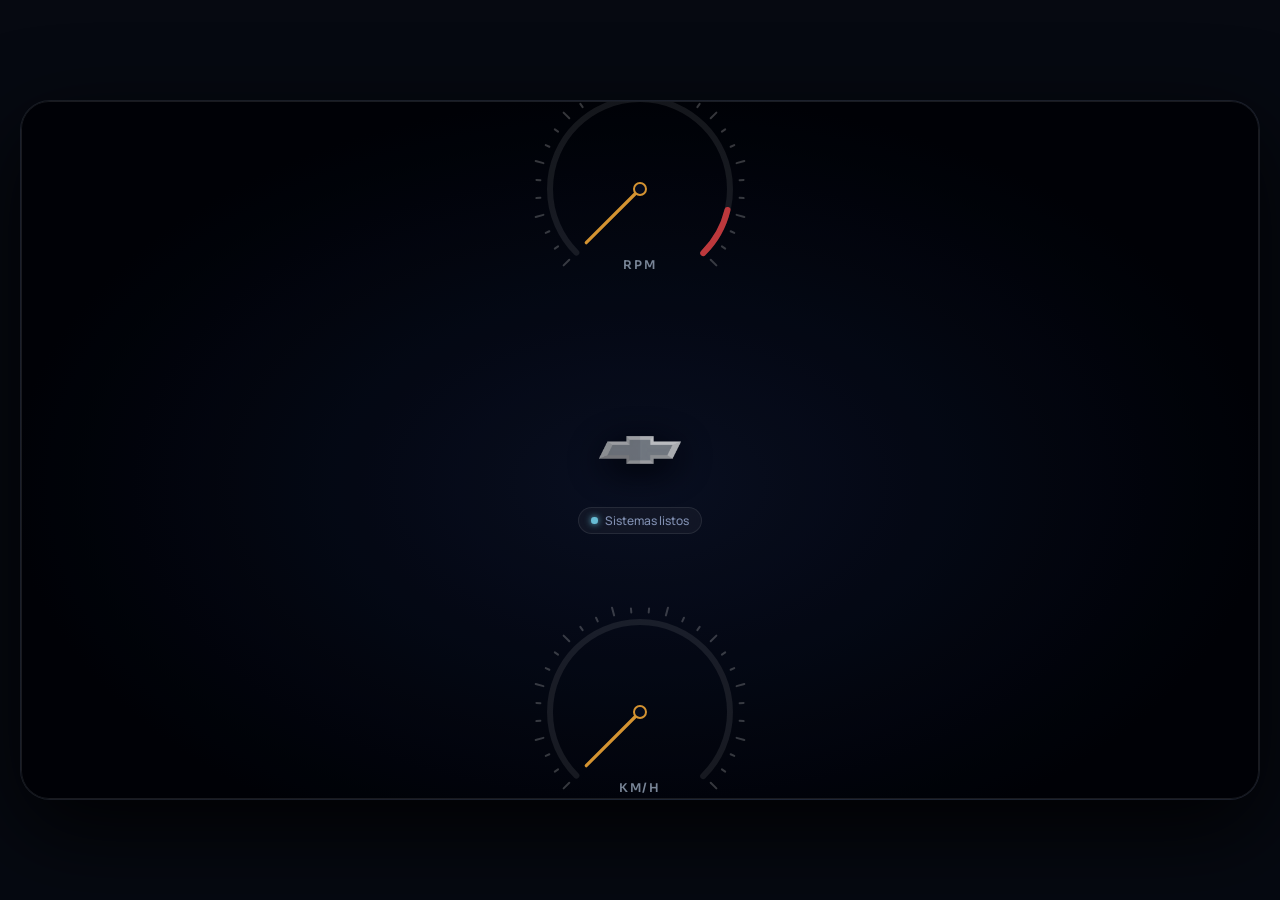
==== commit db398be1: "fix(core-ui-ota): fix Chrome 61 UI/dark mode, BT audio/DSP/queue/seek, map tile cache, topbar shortc" ====
--- a/app/src/main/assets/www/index.html
+++ b/app/src/main/assets/www/index.html
@@ -4,11 +4,39 @@
 <head>
   <meta charset="UTF-8" />
   <meta name="viewport" content="width=device-width, initial-scale=1.0" />
-  <!-- JOYOS_PROD_VER=1.1.0 -->
-  <title>JoyOS Production v1.1.0 — Chevrolet Joy</title>
+  <!-- JOYOS_PROD_VER=1.1.1 -->
+  <title>JoyOS Production v1.1.1 — Chevrolet Joy</title>
   <link rel="stylesheet" href="css/fonts.css">
   <link rel="stylesheet" href="css/leaflet.css">
   <script src="js/leaflet.js"></script>
+  <script>
+    (function () {
+      try {
+        var de = document.documentElement;
+        de.classList.add('dark');
+        var isNative = typeof window.AndroidBridge !== 'undefined' ||
+          window.location.search.indexOf('prod=1') !== -1 ||
+          window.location.search.indexOf('native=1') !== -1;
+        if (isNative) de.classList.add('is-native-car');
+        var m = (navigator.userAgent || '').match(/Chrome\/(\d+)/);
+        var ver = m ? parseInt(m[1], 10) : 999;
+        var f = document.createElement('div');
+        f.style.display = 'flex';
+        f.style.flexDirection = 'column';
+        f.style.rowGap = '1px';
+        f.appendChild(document.createElement('div'));
+        f.appendChild(document.createElement('div'));
+        f.style.position = 'absolute';
+        f.style.visibility = 'hidden';
+        de.appendChild(f);
+        var hasFlexGap = f.scrollHeight === 1;
+        de.removeChild(f);
+        if (!hasFlexGap || ver < 84) de.classList.add('legacy-flex-gap');
+      } catch (e) {
+        document.documentElement.classList.add('legacy-flex-gap');
+      }
+    })();
+  </script>
   <style id="tailwind-precompiled">
     *,
     ::before,
@@ -37,7 +65,7 @@
       --tw-ring-inset: ;
       --tw-ring-offset-width: 0px;
       --tw-ring-offset-color: #fff;
-      --tw-ring-color: rgb(59 130 246 / 0.5);
+      --tw-ring-color: rgba(59, 130, 246, 0.5);
       --tw-ring-offset-shadow: 0 0 #0000;
       --tw-ring-shadow: 0 0 #0000;
       --tw-shadow: 0 0 #0000;
@@ -91,7 +119,7 @@
       --tw-ring-inset: ;
       --tw-ring-offset-width: 0px;
       --tw-ring-offset-color: #fff;
-      --tw-ring-color: rgb(59 130 246 / 0.5);
+      --tw-ring-color: rgba(59, 130, 246, 0.5);
       --tw-ring-offset-shadow: 0 0 #0000;
       --tw-ring-shadow: 0 0 #0000;
       --tw-shadow: 0 0 #0000;
@@ -158,7 +186,7 @@
       border-top-width: 1px
     }
 
-    abbr:where([title]) {
+    abbr[title] {
       -webkit-text-decoration: underline dotted;
       text-decoration: underline dotted
     }
@@ -242,9 +270,9 @@
     }
 
     button,
-    input:where([type=button]),
-    input:where([type=reset]),
-    input:where([type=submit]) {
+    input[type='button'],
+    input[type='reset'],
+    input[type='submit'] {
       -webkit-appearance: button;
       background-color: transparent;
       background-image: none
@@ -359,7 +387,7 @@
       height: auto
     }
 
-    [hidden]:where(:not([hidden=until-found])) {
+    [hidden]:not([hidden="until-found"]) {
       display: none
     }
 
@@ -396,15 +424,15 @@
     }
 
     .-inset-10 {
-      inset: -2.5rem
+      top: -2.5rem; right: -2.5rem; bottom: -2.5rem; left: -2.5rem
     }
 
     .inset-0 {
-      inset: 0px
+      top: 0px; right: 0px; bottom: 0px; left: 0px
     }
 
     .-inset-2 {
-      inset: -0.5rem
+      top: -0.5rem; right: -0.5rem; bottom: -0.5rem; left: -0.5rem
     }
 
     .inset-x-0 {
@@ -1338,55 +1366,55 @@
     }
 
     .gap-0\.5 {
-      gap: 0.125rem
+      grid-gap: 0.125rem; gap: 0.125rem
     }
 
     .gap-1 {
-      gap: 0.25rem
+      grid-gap: 0.25rem; gap: 0.25rem
     }
 
     .gap-1\.5 {
-      gap: 0.375rem
+      grid-gap: 0.375rem; gap: 0.375rem
     }
 
     .gap-2 {
-      gap: 0.5rem
+      grid-gap: 0.5rem; gap: 0.5rem
     }
 
     .gap-2\.5 {
-      gap: 0.625rem
+      grid-gap: 0.625rem; gap: 0.625rem
     }
 
     .gap-3 {
-      gap: 0.75rem
+      grid-gap: 0.75rem; gap: 0.75rem
     }
 
     .gap-3\.5 {
-      gap: 0.875rem
+      grid-gap: 0.875rem; gap: 0.875rem
     }
 
     .gap-4 {
-      gap: 1rem
+      grid-gap: 1rem; gap: 1rem
     }
 
     .gap-5 {
-      gap: 1.25rem
+      grid-gap: 1.25rem; gap: 1.25rem
     }
 
     .gap-6 {
-      gap: 1.5rem
+      grid-gap: 1.5rem; gap: 1.5rem
     }
 
     .gap-8 {
-      gap: 2rem
+      grid-gap: 2rem; gap: 2rem
     }
 
     .gap-\[2px\] {
-      gap: 2px
+      grid-gap: 2px; gap: 2px
     }
 
     .gap-7 {
-      gap: 1.75rem
+      grid-gap: 1.75rem; gap: 1.75rem
     }
 
     .divide-y> :not([hidden])~ :not([hidden]) {
@@ -1396,7 +1424,7 @@
     }
 
     .divide-white\/\[0\.04\]> :not([hidden])~ :not([hidden]) {
-      border-color: rgb(255 255 255 / 0.04)
+      border-color: rgba(255, 255, 255, 0.04)
     }
 
     .self-start {
@@ -1490,7 +1518,7 @@
     }
 
     .border-\[\#5ce1e6\]\/35 {
-      border-color: rgb(92 225 230 / 0.35)
+      border-color: rgba(92, 225, 230, 0.35)
     }
 
     .border-\[var\(--accent\)\] {
@@ -1502,36 +1530,36 @@
     }
 
     .border-amber-500\/35 {
-      border-color: rgb(245 158 11 / 0.35)
+      border-color: rgba(245, 158, 11, 0.35)
     }
 
     .border-black\/10 {
-      border-color: rgb(0 0 0 / 0.1)
+      border-color: rgba(0, 0, 0, 0.1)
     }
 
     .border-black\/5 {
-      border-color: rgb(0 0 0 / 0.05)
+      border-color: rgba(0, 0, 0, 0.05)
     }
 
     .border-cyan-400\/40 {
-      border-color: rgb(34 211 238 / 0.4)
+      border-color: rgba(34, 211, 238, 0.4)
     }
 
     .border-cyan-500\/40 {
-      border-color: rgb(6 182 212 / 0.4)
+      border-color: rgba(6, 182, 212, 0.4)
     }
 
     .border-purple-400\/35 {
-      border-color: rgb(192 132 252 / 0.35)
+      border-color: rgba(192, 132, 252, 0.35)
     }
 
     .border-sky-400\/35 {
-      border-color: rgb(56 189 248 / 0.35)
+      border-color: rgba(56, 189, 248, 0.35)
     }
 
     .border-slate-950 {
       --tw-border-opacity: 1;
-      border-color: rgb(2 6 23 / var(--tw-border-opacity, 1))
+      border-color: rgba(2, 6, 23, var(--tw-border-opacity, 1))
     }
 
     .border-transparent {
@@ -1540,81 +1568,81 @@
 
     .border-white {
       --tw-border-opacity: 1;
-      border-color: rgb(255 255 255 / var(--tw-border-opacity, 1))
+      border-color: rgba(255, 255, 255, var(--tw-border-opacity, 1))
     }
 
     .border-white\/10 {
-      border-color: rgb(255 255 255 / 0.1)
+      border-color: rgba(255, 255, 255, 0.1)
     }
 
     .border-white\/25 {
-      border-color: rgb(255 255 255 / 0.25)
+      border-color: rgba(255, 255, 255, 0.25)
     }
 
     .border-white\/5 {
-      border-color: rgb(255 255 255 / 0.05)
+      border-color: rgba(255, 255, 255, 0.05)
     }
 
     .border-white\/\[0\.04\] {
-      border-color: rgb(255 255 255 / 0.04)
+      border-color: rgba(255, 255, 255, 0.04)
     }
 
     .border-white\/\[0\.05\] {
-      border-color: rgb(255 255 255 / 0.05)
+      border-color: rgba(255, 255, 255, 0.05)
     }
 
     .border-white\/15 {
-      border-color: rgb(255 255 255 / 0.15)
+      border-color: rgba(255, 255, 255, 0.15)
     }
 
     .border-emerald-500\/30 {
-      border-color: rgb(16 185 129 / 0.3)
+      border-color: rgba(16, 185, 129, 0.3)
     }
 
     .border-rose-500\/40 {
-      border-color: rgb(244 63 94 / 0.4)
+      border-color: rgba(244, 63, 94, 0.4)
     }
 
     .bg-\[\#060911\] {
       --tw-bg-opacity: 1;
-      background-color: rgb(6 9 17 / var(--tw-bg-opacity, 1))
+      background-color: rgba(6, 9, 17, var(--tw-bg-opacity, 1))
     }
 
     .bg-\[\#007cf8\]\/20 {
-      background-color: rgb(0 124 248 / 0.2)
+      background-color: rgba(0, 124, 248, 0.2)
     }
 
     .bg-\[\#0d121d\]\/95 {
-      background-color: rgb(13 18 29 / 0.95)
+      background-color: rgba(13, 18, 29, 0.95)
     }
 
     .bg-\[\#34d399\] {
       --tw-bg-opacity: 1;
-      background-color: rgb(52 211 153 / var(--tw-bg-opacity, 1))
+      background-color: rgba(52, 211, 153, var(--tw-bg-opacity, 1))
     }
 
     .bg-\[\#5ce1e6\] {
       --tw-bg-opacity: 1;
-      background-color: rgb(92 225 230 / var(--tw-bg-opacity, 1))
+      background-color: rgba(92, 225, 230, var(--tw-bg-opacity, 1))
     }
 
     .bg-\[\#5ce1e6\]\/15 {
-      background-color: rgb(92 225 230 / 0.15)
+      background-color: rgba(92, 225, 230, 0.15)
     }
 
     .bg-\[\#c084fc\] {
       --tw-bg-opacity: 1;
-      background-color: rgb(192 132 252 / var(--tw-bg-opacity, 1))
+      background-color: rgba(192, 132, 252, var(--tw-bg-opacity, 1))
     }
 
     .bg-\[\#fb7185\] {
       --tw-bg-opacity: 1;
-      background-color: rgb(251 113 133 / var(--tw-bg-opacity, 1))
+      background-color: rgba(251, 113, 133, var(--tw-bg-opacity, 1))
     }
 
     .bg-\[\#fbbf24\] {
       --tw-bg-opacity: 1;
-      background-color: rgb(251 191 36 / var(--tw-bg-opacity, 1))
+      background-color: rgba(251, 191, 36, var(--tw-bg-opacity, 1))
     }
 
     .bg-\[var\(--accent\)\] {
@@ -1626,35 +1654,35 @@
     }
 
     .bg-amber-500\/15 {
-      background-color: rgb(245 158 11 / 0.15)
+      background-color: rgba(245, 158, 11, 0.15)
     }
 
     .bg-black\/10 {
-      background-color: rgb(0 0 0 / 0.1)
+      background-color: rgba(0, 0, 0, 0.1)
     }
 
     .bg-black\/25 {
-      background-color: rgb(0 0 0 / 0.25)
+      background-color: rgba(0, 0, 0, 0.25)
     }
 
     .bg-black\/35 {
-      background-color: rgb(0 0 0 / 0.35)
+      background-color: rgba(0, 0, 0, 0.35)
     }
 
     .bg-black\/40 {
-      background-color: rgb(0 0 0 / 0.4)
+      background-color: rgba(0, 0, 0, 0.4)
     }
 
     .bg-black\/80 {
-      background-color: rgb(0 0 0 / 0.8)
+      background-color: rgba(0, 0, 0, 0.8)
     }
 
     .bg-black\/\[0\.05\] {
-      background-color: rgb(0 0 0 / 0.05)
+      background-color: rgba(0, 0, 0, 0.05)
     }
 
     .bg-black\/\[0\.08\] {
-      background-color: rgb(0 0 0 / 0.08)
+      background-color: rgba(0, 0, 0, 0.08)
     }
 
     .bg-current {
@@ -1663,47 +1691,47 @@
 
     .bg-cyan-500 {
       --tw-bg-opacity: 1;
-      background-color: rgb(6 182 212 / var(--tw-bg-opacity, 1))
+      background-color: rgba(6, 182, 212, var(--tw-bg-opacity, 1))
     }
 
     .bg-cyan-500\/20 {
-      background-color: rgb(6 182 212 / 0.2)
+      background-color: rgba(6, 182, 212, 0.2)
     }
 
     .bg-emerald-400 {
       --tw-bg-opacity: 1;
-      background-color: rgb(52 211 153 / var(--tw-bg-opacity, 1))
+      background-color: rgba(52, 211, 153, var(--tw-bg-opacity, 1))
     }
 
     .bg-emerald-500 {
       --tw-bg-opacity: 1;
-      background-color: rgb(16 185 129 / var(--tw-bg-opacity, 1))
+      background-color: rgba(16, 185, 129, var(--tw-bg-opacity, 1))
     }
 
     .bg-emerald-500\/15 {
-      background-color: rgb(16 185 129 / 0.15)
+      background-color: rgba(16, 185, 129, 0.15)
     }
 
     .bg-purple-500\/15 {
-      background-color: rgb(168 85 247 / 0.15)
+      background-color: rgba(168, 85, 247, 0.15)
     }
 
     .bg-rose-500\/45 {
-      background-color: rgb(244 63 94 / 0.45)
+      background-color: rgba(244, 63, 94, 0.45)
     }
 
     .bg-sky-500\/15 {
-      background-color: rgb(14 165 233 / 0.15)
+      background-color: rgba(14, 165, 233, 0.15)
     }
 
     .bg-slate-600 {
       --tw-bg-opacity: 1;
-      background-color: rgb(71 85 105 / var(--tw-bg-opacity, 1))
+      background-color: rgba(71, 85, 105, var(--tw-bg-opacity, 1))
     }
 
     .bg-slate-900 {
       --tw-bg-opacity: 1;
-      background-color: rgb(15 23 42 / var(--tw-bg-opacity, 1))
+      background-color: rgba(15, 23, 42, var(--tw-bg-opacity, 1))
     }
 
     .bg-transparent {
@@ -1712,105 +1740,105 @@
 
     .bg-white {
       --tw-bg-opacity: 1;
-      background-color: rgb(255 255 255 / var(--tw-bg-opacity, 1))
+      background-color: rgba(255, 255, 255, var(--tw-bg-opacity, 1))
     }
 
     .bg-white\/10 {
-      background-color: rgb(255 255 255 / 0.1)
+      background-color: rgba(255, 255, 255, 0.1)
     }
 
     .bg-white\/15 {
-      background-color: rgb(255 255 255 / 0.15)
+      background-color: rgba(255, 255, 255, 0.15)
     }
 
     .bg-white\/5 {
-      background-color: rgb(255 255 255 / 0.05)
+      background-color: rgba(255, 255, 255, 0.05)
     }
 
     .bg-\[\#22d3ee\] {
       --tw-bg-opacity: 1;
-      background-color: rgb(34 211 238 / var(--tw-bg-opacity, 1))
+      background-color: rgba(34, 211, 238, var(--tw-bg-opacity, 1))
     }
 
     .bg-neutral-900 {
       --tw-bg-opacity: 1;
-      background-color: rgb(23 23 23 / var(--tw-bg-opacity, 1))
+      background-color: rgba(23, 23, 23, var(--tw-bg-opacity, 1))
     }
 
     .bg-slate-950\/75 {
-      background-color: rgb(2 6 23 / 0.75)
+      background-color: rgba(2, 6, 23, 0.75)
     }
 
     .bg-white\/\[0\.03\] {
-      background-color: rgb(255 255 255 / 0.03)
+      background-color: rgba(255, 255, 255, 0.03)
     }
 
     .bg-\[\#0284c7\] {
       --tw-bg-opacity: 1;
-      background-color: rgb(2 132 199 / var(--tw-bg-opacity, 1))
+      background-color: rgba(2, 132, 199, var(--tw-bg-opacity, 1))
     }
 
     .bg-amber-400 {
       --tw-bg-opacity: 1;
-      background-color: rgb(251 191 36 / var(--tw-bg-opacity, 1))
+      background-color: rgba(251, 191, 36, var(--tw-bg-opacity, 1))
     }
 
     .bg-amber-500 {
       --tw-bg-opacity: 1;
-      background-color: rgb(245 158 11 / var(--tw-bg-opacity, 1))
+      background-color: rgba(245, 158, 11, var(--tw-bg-opacity, 1))
     }
 
     .bg-amber-500\/20 {
-      background-color: rgb(245 158 11 / 0.2)
+      background-color: rgba(245, 158, 11, 0.2)
     }
 
     .bg-black\/55 {
-      background-color: rgb(0 0 0 / 0.55)
+      background-color: rgba(0, 0, 0, 0.55)
     }
 
     .bg-black\/\[0\.04\] {
-      background-color: rgb(0 0 0 / 0.04)
+      background-color: rgba(0, 0, 0, 0.04)
     }
 
     .bg-cyan-400 {
       --tw-bg-opacity: 1;
-      background-color: rgb(34 211 238 / var(--tw-bg-opacity, 1))
+      background-color: rgba(34, 211, 238, var(--tw-bg-opacity, 1))
     }
 
     .bg-purple-500 {
       --tw-bg-opacity: 1;
-      background-color: rgb(168 85 247 / var(--tw-bg-opacity, 1))
+      background-color: rgba(168, 85, 247, var(--tw-bg-opacity, 1))
     }
 
     .bg-rose-500 {
       --tw-bg-opacity: 1;
-      background-color: rgb(244 63 94 / var(--tw-bg-opacity, 1))
+      background-color: rgba(244, 63, 94, var(--tw-bg-opacity, 1))
     }
 
     .bg-rose-500\/20 {
-      background-color: rgb(244 63 94 / 0.2)
+      background-color: rgba(244, 63, 94, 0.2)
     }
 
     .bg-sky-400 {
       --tw-bg-opacity: 1;
-      background-color: rgb(56 189 248 / var(--tw-bg-opacity, 1))
+      background-color: rgba(56, 189, 248, var(--tw-bg-opacity, 1))
     }
 
     .bg-slate-500 {
       --tw-bg-opacity: 1;
-      background-color: rgb(100 116 139 / var(--tw-bg-opacity, 1))
+      background-color: rgba(100, 116, 139, var(--tw-bg-opacity, 1))
     }
 
     .bg-slate-700\/60 {
-      background-color: rgb(51 65 85 / 0.6)
+      background-color: rgba(51, 65, 85, 0.6)
     }
 
     .bg-slate-950\/95 {
-      background-color: rgb(2 6 23 / 0.95)
+      background-color: rgba(2, 6, 23, 0.95)
     }
 
     .bg-white\/25 {
-      background-color: rgb(255 255 255 / 0.25)
+      background-color: rgba(255, 255, 255, 0.25)
     }
 
     .bg-gradient-to-b {
@@ -1831,96 +1859,96 @@
 
     .from-\[\#0086ff\] {
       --tw-gradient-from: #0086ff var(--tw-gradient-from-position);
-      --tw-gradient-to: rgb(0 134 255 / 0) var(--tw-gradient-to-position);
+      --tw-gradient-to: rgba(0, 134, 255, 0) var(--tw-gradient-to-position);
       --tw-gradient-stops: var(--tw-gradient-from), var(--tw-gradient-to)
     }
 
     .from-\[\#5ce1e6\] {
       --tw-gradient-from: #5ce1e6 var(--tw-gradient-from-position);
-      --tw-gradient-to: rgb(92 225 230 / 0) var(--tw-gradient-to-position);
+      --tw-gradient-to: rgba(92, 225, 230, 0) var(--tw-gradient-to-position);
       --tw-gradient-stops: var(--tw-gradient-from), var(--tw-gradient-to)
     }
 
     .from-amber-400 {
       --tw-gradient-from: #fbbf24 var(--tw-gradient-from-position);
-      --tw-gradient-to: rgb(251 191 36 / 0) var(--tw-gradient-to-position);
+      --tw-gradient-to: rgba(251, 191, 36, 0) var(--tw-gradient-to-position);
       --tw-gradient-stops: var(--tw-gradient-from), var(--tw-gradient-to)
     }
 
     .from-cyan-500 {
       --tw-gradient-from: #06b6d4 var(--tw-gradient-from-position);
-      --tw-gradient-to: rgb(6 182 212 / 0) var(--tw-gradient-to-position);
+      --tw-gradient-to: rgba(6, 182, 212, 0) var(--tw-gradient-to-position);
       --tw-gradient-stops: var(--tw-gradient-from), var(--tw-gradient-to)
     }
 
     .from-slate-950\/70 {
-      --tw-gradient-from: rgb(2 6 23 / 0.7) var(--tw-gradient-from-position);
-      --tw-gradient-to: rgb(2 6 23 / 0) var(--tw-gradient-to-position);
+      --tw-gradient-from: rgba(2, 6, 23, 0.7) var(--tw-gradient-from-position);
+      --tw-gradient-to: rgba(2, 6, 23, 0) var(--tw-gradient-to-position);
       --tw-gradient-stops: var(--tw-gradient-from), var(--tw-gradient-to)
     }
 
     .from-transparent {
       --tw-gradient-from: transparent var(--tw-gradient-from-position);
-      --tw-gradient-to: rgb(0 0 0 / 0) var(--tw-gradient-to-position);
+      --tw-gradient-to: rgba(0, 0, 0, 0) var(--tw-gradient-to-position);
       --tw-gradient-stops: var(--tw-gradient-from), var(--tw-gradient-to)
     }
 
     .from-cyan-300 {
       --tw-gradient-from: #67e8f9 var(--tw-gradient-from-position);
-      --tw-gradient-to: rgb(103 232 249 / 0) var(--tw-gradient-to-position);
+      --tw-gradient-to: rgba(103, 232, 249, 0) var(--tw-gradient-to-position);
       --tw-gradient-stops: var(--tw-gradient-from), var(--tw-gradient-to)
     }
 
     .from-cyan-400 {
       --tw-gradient-from: #22d3ee var(--tw-gradient-from-position);
-      --tw-gradient-to: rgb(34 211 238 / 0) var(--tw-gradient-to-position);
+      --tw-gradient-to: rgba(34, 211, 238, 0) var(--tw-gradient-to-position);
       --tw-gradient-stops: var(--tw-gradient-from), var(--tw-gradient-to)
     }
 
     .from-cyan-600 {
       --tw-gradient-from: #0891b2 var(--tw-gradient-from-position);
-      --tw-gradient-to: rgb(8 145 178 / 0) var(--tw-gradient-to-position);
+      --tw-gradient-to: rgba(8, 145, 178, 0) var(--tw-gradient-to-position);
       --tw-gradient-stops: var(--tw-gradient-from), var(--tw-gradient-to)
     }
 
     .from-emerald-400 {
       --tw-gradient-from: #34d399 var(--tw-gradient-from-position);
-      --tw-gradient-to: rgb(52 211 153 / 0) var(--tw-gradient-to-position);
+      --tw-gradient-to: rgba(52, 211, 153, 0) var(--tw-gradient-to-position);
       --tw-gradient-stops: var(--tw-gradient-from), var(--tw-gradient-to)
     }
 
     .from-indigo-400 {
       --tw-gradient-from: #818cf8 var(--tw-gradient-from-position);
-      --tw-gradient-to: rgb(129 140 248 / 0) var(--tw-gradient-to-position);
+      --tw-gradient-to: rgba(129, 140, 248, 0) var(--tw-gradient-to-position);
       --tw-gradient-stops: var(--tw-gradient-from), var(--tw-gradient-to)
     }
 
     .from-rose-500 {
       --tw-gradient-from: #f43f5e var(--tw-gradient-from-position);
-      --tw-gradient-to: rgb(244 63 94 / 0) var(--tw-gradient-to-position);
+      --tw-gradient-to: rgba(244, 63, 94, 0) var(--tw-gradient-to-position);
       --tw-gradient-stops: var(--tw-gradient-from), var(--tw-gradient-to)
     }
 
     .from-sky-400 {
       --tw-gradient-from: #38bdf8 var(--tw-gradient-from-position);
-      --tw-gradient-to: rgb(56 189 248 / 0) var(--tw-gradient-to-position);
+      --tw-gradient-to: rgba(56, 189, 248, 0) var(--tw-gradient-to-position);
       --tw-gradient-stops: var(--tw-gradient-from), var(--tw-gradient-to)
     }
 
     .from-indigo-500 {
       --tw-gradient-from: #6366f1 var(--tw-gradient-from-position);
-      --tw-gradient-to: rgb(99 102 241 / 0) var(--tw-gradient-to-position);
+      --tw-gradient-to: rgba(99, 102, 241, 0) var(--tw-gradient-to-position);
       --tw-gradient-stops: var(--tw-gradient-from), var(--tw-gradient-to)
     }
 
     .via-transparent {
-      --tw-gradient-to: rgb(0 0 0 / 0) var(--tw-gradient-to-position);
+      --tw-gradient-to: rgba(0, 0, 0, 0) var(--tw-gradient-to-position);
       --tw-gradient-stops: var(--tw-gradient-from), transparent var(--tw-gradient-via-position), var(--tw-gradient-to)
     }
 
     .via-white\/85 {
-      --tw-gradient-to: rgb(255 255 255 / 0) var(--tw-gradient-to-position);
-      --tw-gradient-stops: var(--tw-gradient-from), rgb(255 255 255 / 0.85) var(--tw-gradient-via-position), var(--tw-gradient-to)
+      --tw-gradient-to: rgba(255, 255, 255, 0) var(--tw-gradient-to-position);
+      --tw-gradient-stops: var(--tw-gradient-from), rgba(255, 255, 255, 0.85) var(--tw-gradient-via-position), var(--tw-gradient-to)
     }
 
     .to-\[\#0062d6\] {
@@ -1940,7 +1968,7 @@
     }
 
     .to-slate-950\/30 {
-      --tw-gradient-to: rgb(2 6 23 / 0.3) var(--tw-gradient-to-position)
+      --tw-gradient-to: rgba(2, 6, 23, 0.3) var(--tw-gradient-to-position)
     }
 
     .to-transparent {
@@ -2331,12 +2359,12 @@
 
     .text-slate-100 {
       --tw-text-opacity: 1;
-      color: rgb(241 245 249 / var(--tw-text-opacity, 1))
+      color: rgba(241, 245, 249, var(--tw-text-opacity, 1))
     }
 
     .text-\[\#5ce1e6\] {
       --tw-text-opacity: 1;
-      color: rgb(92 225 230 / var(--tw-text-opacity, 1))
+      color: rgba(92, 225, 230, var(--tw-text-opacity, 1))
     }
 
     .text-\[var\(--accent\)\] {
@@ -2353,99 +2381,99 @@
 
     .text-amber-400 {
       --tw-text-opacity: 1;
-      color: rgb(251 191 36 / var(--tw-text-opacity, 1))
+      color: rgba(251, 191, 36, var(--tw-text-opacity, 1))
     }
 
     .text-amber-500 {
       --tw-text-opacity: 1;
-      color: rgb(245 158 11 / var(--tw-text-opacity, 1))
+      color: rgba(245, 158, 11, var(--tw-text-opacity, 1))
     }
 
     .text-cyan-300 {
       --tw-text-opacity: 1;
-      color: rgb(103 232 249 / var(--tw-text-opacity, 1))
+      color: rgba(103, 232, 249, var(--tw-text-opacity, 1))
     }
 
     .text-cyan-400 {
       --tw-text-opacity: 1;
-      color: rgb(34 211 238 / var(--tw-text-opacity, 1))
+      color: rgba(34, 211, 238, var(--tw-text-opacity, 1))
     }
 
     .text-emerald-400 {
       --tw-text-opacity: 1;
-      color: rgb(52 211 153 / var(--tw-text-opacity, 1))
+      color: rgba(52, 211, 153, var(--tw-text-opacity, 1))
     }
 
     .text-emerald-500 {
       --tw-text-opacity: 1;
-      color: rgb(16 185 129 / var(--tw-text-opacity, 1))
+      color: rgba(16, 185, 129, var(--tw-text-opacity, 1))
     }
 
     .text-purple-300 {
       --tw-text-opacity: 1;
-      color: rgb(216 180 254 / var(--tw-text-opacity, 1))
+      color: rgba(216, 180, 254, var(--tw-text-opacity, 1))
     }
 
     .text-sky-300 {
       --tw-text-opacity: 1;
-      color: rgb(125 211 252 / var(--tw-text-opacity, 1))
+      color: rgba(125, 211, 252, var(--tw-text-opacity, 1))
     }
 
     .text-slate-200 {
       --tw-text-opacity: 1;
-      color: rgb(226 232 240 / var(--tw-text-opacity, 1))
+      color: rgba(226, 232, 240, var(--tw-text-opacity, 1))
     }
 
     .text-slate-300 {
       --tw-text-opacity: 1;
-      color: rgb(203 213 225 / var(--tw-text-opacity, 1))
+      color: rgba(203, 213, 225, var(--tw-text-opacity, 1))
     }
 
     .text-slate-400 {
       --tw-text-opacity: 1;
-      color: rgb(148 163 184 / var(--tw-text-opacity, 1))
+      color: rgba(148, 163, 184, var(--tw-text-opacity, 1))
     }
 
     .text-slate-950 {
       --tw-text-opacity: 1;
-      color: rgb(2 6 23 / var(--tw-text-opacity, 1))
+      color: rgba(2, 6, 23, var(--tw-text-opacity, 1))
     }
 
     .text-white {
       --tw-text-opacity: 1;
-      color: rgb(255 255 255 / var(--tw-text-opacity, 1))
+      color: rgba(255, 255, 255, var(--tw-text-opacity, 1))
     }
 
     .text-white\/60 {
-      color: rgb(255 255 255 / 0.6)
+      color: rgba(255, 255, 255, 0.6)
     }
 
     .text-white\/70 {
-      color: rgb(255 255 255 / 0.7)
+      color: rgba(255, 255, 255, 0.7)
     }
 
     .text-white\/75 {
-      color: rgb(255 255 255 / 0.75)
+      color: rgba(255, 255, 255, 0.75)
     }
 
     .text-rose-400 {
       --tw-text-opacity: 1;
-      color: rgb(251 113 133 / var(--tw-text-opacity, 1))
+      color: rgba(251, 113, 133, var(--tw-text-opacity, 1))
     }
 
     .text-rose-500 {
       --tw-text-opacity: 1;
-      color: rgb(244 63 94 / var(--tw-text-opacity, 1))
+      color: rgba(244, 63, 94, var(--tw-text-opacity, 1))
     }
 
     .text-sky-400 {
       --tw-text-opacity: 1;
-      color: rgb(56 189 248 / var(--tw-text-opacity, 1))
+      color: rgba(56, 189, 248, var(--tw-text-opacity, 1))
     }
 
     .text-slate-700 {
       --tw-text-opacity: 1;
-      color: rgb(51 65 85 / var(--tw-text-opacity, 1))
+      color: rgba(51, 65, 85, var(--tw-text-opacity, 1))
     }
 
     .antialiased {
@@ -2518,13 +2546,13 @@
     }
 
     .shadow {
-      --tw-shadow: 0 1px 3px 0 rgb(0 0 0 / 0.1), 0 1px 2px -1px rgb(0 0 0 / 0.1);
+      --tw-shadow: 0 1px 3px 0 rgba(0, 0, 0, 0.1), 0 1px 2px -1px rgba(0, 0, 0, 0.1);
       --tw-shadow-colored: 0 1px 3px 0 var(--tw-shadow-color), 0 1px 2px -1px var(--tw-shadow-color);
       box-shadow: var(--tw-ring-offset-shadow, 0 0 #0000), var(--tw-ring-shadow, 0 0 #0000), var(--tw-shadow)
     }
 
     .shadow-2xl {
-      --tw-shadow: 0 25px 50px -12px rgb(0 0 0 / 0.25);
+      --tw-shadow: 0 25px 50px -12px rgba(0, 0, 0, 0.25);
       --tw-shadow-colored: 0 25px 50px -12px var(--tw-shadow-color);
       box-shadow: var(--tw-ring-offset-shadow, 0 0 #0000), var(--tw-ring-shadow, 0 0 #0000), var(--tw-shadow)
     }
@@ -2578,31 +2606,31 @@
     }
 
     .shadow-inner {
-      --tw-shadow: inset 0 2px 4px 0 rgb(0 0 0 / 0.05);
+      --tw-shadow: inset 0 2px 4px 0 rgba(0, 0, 0, 0.05);
       --tw-shadow-colored: inset 0 2px 4px 0 var(--tw-shadow-color);
       box-shadow: var(--tw-ring-offset-shadow, 0 0 #0000), var(--tw-ring-shadow, 0 0 #0000), var(--tw-shadow)
     }
 
     .shadow-lg {
-      --tw-shadow: 0 10px 15px -3px rgb(0 0 0 / 0.1), 0 4px 6px -4px rgb(0 0 0 / 0.1);
+      --tw-shadow: 0 10px 15px -3px rgba(0, 0, 0, 0.1), 0 4px 6px -4px rgba(0, 0, 0, 0.1);
       --tw-shadow-colored: 0 10px 15px -3px var(--tw-shadow-color), 0 4px 6px -4px var(--tw-shadow-color);
       box-shadow: var(--tw-ring-offset-shadow, 0 0 #0000), var(--tw-ring-shadow, 0 0 #0000), var(--tw-shadow)
     }
 
     .shadow-md {
-      --tw-shadow: 0 4px 6px -1px rgb(0 0 0 / 0.1), 0 2px 4px -2px rgb(0 0 0 / 0.1);
+      --tw-shadow: 0 4px 6px -1px rgba(0, 0, 0, 0.1), 0 2px 4px -2px rgba(0, 0, 0, 0.1);
       --tw-shadow-colored: 0 4px 6px -1px var(--tw-shadow-color), 0 2px 4px -2px var(--tw-shadow-color);
       box-shadow: var(--tw-ring-offset-shadow, 0 0 #0000), var(--tw-ring-shadow, 0 0 #0000), var(--tw-shadow)
     }
 
     .shadow-sm {
-      --tw-shadow: 0 1px 2px 0 rgb(0 0 0 / 0.05);
+      --tw-shadow: 0 1px 2px 0 rgba(0, 0, 0, 0.05);
       --tw-shadow-colored: 0 1px 2px 0 var(--tw-shadow-color);
       box-shadow: var(--tw-ring-offset-shadow, 0 0 #0000), var(--tw-ring-shadow, 0 0 #0000), var(--tw-shadow)
     }
 
     .shadow-xl {
-      --tw-shadow: 0 20px 25px -5px rgb(0 0 0 / 0.1), 0 8px 10px -6px rgb(0 0 0 / 0.1);
+      --tw-shadow: 0 20px 25px -5px rgba(0, 0, 0, 0.1), 0 8px 10px -6px rgba(0, 0, 0, 0.1);
       --tw-shadow-colored: 0 20px 25px -5px var(--tw-shadow-color), 0 8px 10px -6px var(--tw-shadow-color);
       box-shadow: var(--tw-ring-offset-shadow, 0 0 #0000), var(--tw-ring-shadow, 0 0 #0000), var(--tw-shadow)
     }
@@ -2668,7 +2696,7 @@
     }
 
     .shadow-cyan-500\/20 {
-      --tw-shadow-color: rgb(6 182 212 / 0.2);
+      --tw-shadow-color: rgba(6, 182, 212, 0.2);
       --tw-shadow: var(--tw-shadow-colored)
     }
 
@@ -2862,15 +2890,15 @@
     }
 
     .hover\:border-white\/40:hover {
-      border-color: rgb(255 255 255 / 0.4)
+      border-color: rgba(255, 255, 255, 0.4)
     }
 
     .hover\:border-black\/25:hover {
-      border-color: rgb(0 0 0 / 0.25)
+      border-color: rgba(0, 0, 0, 0.25)
     }
 
     .hover\:bg-\[\#5ce1e6\]\/25:hover {
-      background-color: rgb(92 225 230 / 0.25)
+      background-color: rgba(92, 225, 230, 0.25)
     }
 
     .hover\:bg-\[var\(--card\)\]:hover {
@@ -2878,40 +2906,40 @@
     }
 
     .hover\:bg-amber-500\/25:hover {
-      background-color: rgb(245 158 11 / 0.25)
+      background-color: rgba(245, 158, 11, 0.25)
     }
 
     .hover\:bg-cyan-400:hover {
       --tw-bg-opacity: 1;
-      background-color: rgb(34 211 238 / var(--tw-bg-opacity, 1))
+      background-color: rgba(34, 211, 238, var(--tw-bg-opacity, 1))
     }
 
     .hover\:bg-purple-500\/25:hover {
-      background-color: rgb(168 85 247 / 0.25)
+      background-color: rgba(168, 85, 247, 0.25)
     }
 
     .hover\:bg-sky-500\/25:hover {
-      background-color: rgb(14 165 233 / 0.25)
+      background-color: rgba(14, 165, 233, 0.25)
     }
 
     .hover\:bg-white\/10:hover {
-      background-color: rgb(255 255 255 / 0.1)
+      background-color: rgba(255, 255, 255, 0.1)
     }
 
     .hover\:bg-white\/15:hover {
-      background-color: rgb(255 255 255 / 0.15)
+      background-color: rgba(255, 255, 255, 0.15)
     }
 
     .hover\:bg-white\/5:hover {
-      background-color: rgb(255 255 255 / 0.05)
+      background-color: rgba(255, 255, 255, 0.05)
     }
 
     .hover\:bg-white\/\[0\.08\]:hover {
-      background-color: rgb(255 255 255 / 0.08)
+      background-color: rgba(255, 255, 255, 0.08)
     }
 
     .hover\:bg-black\/\[0\.08\]:hover {
-      background-color: rgb(0 0 0 / 0.08)
+      background-color: rgba(0, 0, 0, 0.08)
     }
 
     .hover\:text-\[var\(--accent\)\]:hover {
@@ -2924,12 +2952,12 @@
 
     .hover\:text-white:hover {
       --tw-text-opacity: 1;
-      color: rgb(255 255 255 / var(--tw-text-opacity, 1))
+      color: rgba(255, 255, 255, var(--tw-text-opacity, 1))
     }
 
     .hover\:text-slate-950:hover {
       --tw-text-opacity: 1;
-      color: rgb(2 6 23 / var(--tw-text-opacity, 1))
+      color: rgba(2, 6, 23, var(--tw-text-opacity, 1))
     }
 
     .hover\:opacity-100:hover {
@@ -2937,7 +2965,7 @@
     }
 
     .hover\:shadow-md:hover {
-      --tw-shadow: 0 4px 6px -1px rgb(0 0 0 / 0.1), 0 2px 4px -2px rgb(0 0 0 / 0.1);
+      --tw-shadow: 0 4px 6px -1px rgba(0, 0, 0, 0.1), 0 2px 4px -2px rgba(0, 0, 0, 0.1);
       --tw-shadow-colored: 0 4px 6px -1px var(--tw-shadow-color), 0 2px 4px -2px var(--tw-shadow-color);
       box-shadow: var(--tw-ring-offset-shadow, 0 0 #0000), var(--tw-ring-shadow, 0 0 #0000), var(--tw-shadow)
     }
@@ -3028,7 +3056,7 @@
       }
 
       .md\:gap-6 {
-        gap: 1.5rem
+        grid-gap: 1.5rem; gap: 1.5rem
       }
 
       .md\:p-5 {
@@ -3048,48 +3076,93 @@
 
     @media (prefers-color-scheme: dark) {
       .dark\:border-white\/10 {
-        border-color: rgb(255 255 255 / 0.1)
-      }
+        border-color: rgba(255, 255, 255, 0.1)
+      }
+    .theme-dark .dark\:border-white\/10 { border-color: rgba(255, 255, 255, 0.1) }
 
       .dark\:border-white\/15 {
-        border-color: rgb(255 255 255 / 0.15)
-      }
+        border-color: rgba(255, 255, 255, 0.15)
+      }
+    .theme-dark .dark\:border-white\/15 { border-color: rgba(255, 255, 255, 0.15) }
 
       .dark\:border-white\/5 {
-        border-color: rgb(255 255 255 / 0.05)
-      }
+        border-color: rgba(255, 255, 255, 0.05)
+      }
+    .theme-dark .dark\:border-white\/5 { border-color: rgba(255, 255, 255, 0.05) }
 
       .dark\:bg-slate-300 {
         --tw-bg-opacity: 1;
-        background-color: rgb(203 213 225 / var(--tw-bg-opacity, 1))
-      }
+        background-color: rgba(203, 213, 225, var(--tw-bg-opacity, 1))
+      }
+    .theme-dark .dark\:bg-slate-300 { --tw-bg-opacity: 1;
+        background-color: rgba(203, 213, 225, var(--tw-bg-opacity, 1)) }
 
       .dark\:bg-white\/10 {
-        background-color: rgb(255 255 255 / 0.1)
-      }
+        background-color: rgba(255, 255, 255, 0.1)
+      }
+    .theme-dark .dark\:bg-white\/10 { background-color: rgba(255, 255, 255, 0.1) }
 
       .dark\:bg-white\/15 {
-        background-color: rgb(255 255 255 / 0.15)
-      }
+        background-color: rgba(255, 255, 255, 0.15)
+      }
+    .theme-dark .dark\:bg-white\/15 { background-color: rgba(255, 255, 255, 0.15) }
 
       .dark\:bg-white\/30 {
-        background-color: rgb(255 255 255 / 0.3)
-      }
+        background-color: rgba(255, 255, 255, 0.3)
+      }
+    .theme-dark .dark\:bg-white\/30 { background-color: rgba(255, 255, 255, 0.3) }
 
       .dark\:bg-white\/\[0\.05\] {
-        background-color: rgb(255 255 255 / 0.05)
-      }
+        background-color: rgba(255, 255, 255, 0.05)
+      }
+    .theme-dark .dark\:bg-white\/\[0\.05\] { background-color: rgba(255, 255, 255, 0.05) }
 
       .dark\:bg-white\/\[0\.08\] {
-        background-color: rgb(255 255 255 / 0.08)
-      }
+        background-color: rgba(255, 255, 255, 0.08)
+      }
+    .theme-dark .dark\:bg-white\/\[0\.08\] { background-color: rgba(255, 255, 255, 0.08) }
 
       .dark\:text-slate-950 {
         --tw-text-opacity: 1;
-        color: rgb(2 6 23 / var(--tw-text-opacity, 1))
-      }
-    }
-  </style>
+        color: rgba(2, 6, 23, var(--tw-text-opacity, 1))
+      }
+    .theme-dark .dark\:text-slate-950 { --tw-text-opacity: 1;
+        color: rgba(2, 6, 23, var(--tw-text-opacity, 1)) }
+    }
+  
+
+    .bg-current\/5 { background-color: rgba(255, 255, 255, 0.06); }
+    .bg-current\/10 { background-color: rgba(255, 255, 255, 0.11); }
+    .bg-current\/15 { background-color: rgba(255, 255, 255, 0.16); }
+    .bg-current\/\[0\.06\] { background-color: rgba(255, 255, 255, 0.06); }
+    .bg-current\/\[0\.08\] { background-color: rgba(255, 255, 255, 0.08); }
+    .bg-current\/\[0\.12\] { background-color: rgba(255, 255, 255, 0.12); }
+    .hover\:bg-current\/10:hover { background-color: rgba(255, 255, 255, 0.12); }
+    .hover\:bg-current\/\[0\.12\]:hover { background-color: rgba(255, 255, 255, 0.14); }
+    .theme-light .bg-current\/5 { background-color: rgba(15, 23, 42, 0.05); }
+    .theme-light .bg-current\/10 { background-color: rgba(15, 23, 42, 0.09); }
+    .theme-light .bg-current\/15 { background-color: rgba(15, 23, 42, 0.14); }
+    .theme-light .bg-current\/\[0\.06\] { background-color: rgba(15, 23, 42, 0.06); }
+    .theme-light .bg-current\/\[0\.08\] { background-color: rgba(15, 23, 42, 0.08); }
+    .theme-light .bg-current\/\[0\.12\] { background-color: rgba(15, 23, 42, 0.12); }
+    .theme-light .hover\:bg-current\/10:hover { background-color: rgba(15, 23, 42, 0.11); }
+    .theme-light .hover\:bg-current\/\[0\.12\]:hover { background-color: rgba(15, 23, 42, 0.13); }
+    .bg-\[var\(--accent\)\]\/15 { background-color: rgba(var(--arc), 0.15); }
+    .bg-\[var\(--accent\)\]\/20 { background-color: rgba(var(--arc), 0.20); }
+    .bg-\[var\(--accent\)\]\/25 { background-color: rgba(var(--arc), 0.25); }
+    .border-\[var\(--accent\)\]\/30 { border-color: rgba(var(--arc), 0.30); }
+    .border-\[var\(--accent\)\]\/40 { border-color: rgba(var(--arc), 0.40); }
+    .hover\:border-\[var\(--accent\)\]\/60:hover { border-color: rgba(var(--arc), 0.60); }
+    .bg-\[var\(--card\)\] { background-color: var(--card); }
+    .bg-\[var\(--card\)\]\/40 { background-color: rgba(18, 26, 40, 0.55); }
+    .bg-\[var\(--card\)\]\/50 { background-color: rgba(18, 26, 40, 0.65); }
+    .theme-light .bg-\[var\(--card\)\]\/40 { background-color: rgba(255, 255, 255, 0.55); }
+    .theme-light .bg-\[var\(--card\)\]\/50 { background-color: rgba(255, 255, 255, 0.68); }
+    .bg-\[\#0284c7\] { background-color: #0284c7; }
+    .hover\:bg-amber-500\/25:hover { background-color: rgba(245, 158, 11, 0.25); }
+    .hover\:bg-sky-500\/25:hover { background-color: rgba(14, 165, 233, 0.25); }
+    .aspect-square { position: relative; min-height: 44px; }
+</style>
   <script>
     function syncNativeCarModeClass() {
       var isNative = (typeof window.AndroidBridge !== 'undefined') ||
@@ -3825,7 +3898,7 @@
       --ac: #7fe3ff;
       --wn: #ffb340;
       position: absolute;
-      inset: 0;
+      top: 0; right: 0; bottom: 0; left: 0;
       z-index: 60;
       overflow: hidden;
       background: radial-gradient(ellipse at 50% 55%, #10172c 0%, #05070d 72%);
@@ -3837,10 +3910,13 @@
 
     .boot-layer {
       position: absolute;
-      inset: 0;
-      display: grid;
-      place-items: center;
-      align-content: center;
+      top: 0; right: 0; bottom: 0; left: 0;
+      width: 100%;
+      height: 100%;
+      display: flex;
+      flex-direction: column;
+      align-items: center;
+      justify-content: center;
       opacity: 0;
       pointer-events: none;
     }
@@ -3857,7 +3933,7 @@
     /* Strictly masked by the bowtie alpha channel: NO light leaks outside the logo! */
     .boot-logo-masked-sheen {
       position: absolute;
-      inset: 0;
+      top: 0; right: 0; bottom: 0; left: 0;
       pointer-events: none;
       overflow: hidden;
       -webkit-mask-image: url('[data-uri]');
@@ -3890,7 +3966,7 @@
     }
 
     .boot-word {
-      font: 600 clamp(16px, 3.2vw, 30px) Sora, sans-serif;
+      font: 600 28px Sora, sans-serif;
       letter-spacing: .6em;
       margin-top: 5%;
       padding-left: .6em;
@@ -3898,7 +3974,7 @@
     }
 
     .boot-sub {
-      font: 500 clamp(9px, 1.4vw, 13px) Sora, sans-serif;
+      font: 500 12px Sora, sans-serif;
       letter-spacing: .4em;
       color: var(--ac);
       margin-top: 2.2%;
@@ -3969,11 +4045,11 @@
 
     .boot-l2 {
       position: absolute;
-      inset: 0;
+      top: 0; right: 0; bottom: 0; left: 0;
       display: flex;
       align-items: center;
       justify-content: center;
-      gap: clamp(24px, 5vw, 68px);
+      gap: 44px;
       width: 100%;
       height: 100%;
       padding: 0 24px;
@@ -3993,8 +4069,8 @@
 
     /* Calibrated Cluster Gauges (Proportional & Symmetrical) */
     .boot-g {
-      width: clamp(190px, 24vw, 240px);
-      aspect-ratio: 1;
+      width: 220px;
+      height: 220px;
       position: relative;
       display: flex;
       align-items: center;
@@ -4092,15 +4168,15 @@
       right: 0;
       bottom: 12%;
       text-align: center;
-      font: 600 clamp(10px, 1.4vw, 13px) Sora, sans-serif;
+      font: 600 12px Sora, sans-serif;
       color: #94a3b8;
       letter-spacing: .16em;
     }
 
     /* Center Section: Locked to Datum Axis 1 & 2 */
     .boot-mid {
-      width: clamp(140px, 18vw, 190px);
-      height: clamp(190px, 24vw, 240px);
+      width: 168px;
+      height: 215px;
       position: relative;
       display: flex;
       flex-direction: column;
@@ -4114,7 +4190,7 @@
       position: absolute;
       top: 50%;
       transform: translateY(-50%);
-      width: clamp(68px, 9vw, 92px);
+      width: 82px;
       height: auto;
       opacity: .92;
       filter: drop-shadow(0 8px 18px rgba(0, 0, 0, 0.85));
@@ -4139,7 +4215,7 @@
       display: flex;
       align-items: center;
       gap: 7px;
-      font: 500 clamp(10px, 1.3vw, 12.5px) Manrope, sans-serif;
+      font: 500 12px Manrope, sans-serif;
       opacity: 0;
       white-space: nowrap;
     }
@@ -4207,7 +4283,7 @@
       display: grid;
       grid-template-columns: 234px minmax(0, 1fr);
       grid-template-rows: minmax(0, 1fr);
-      gap: 14px;
+      grid-gap: 14px; gap: 14px;
       overflow: hidden;
     }
 
@@ -4249,9 +4325,9 @@
       color: var(--mute);
     }
 
-    .aj-search:focus-visible {
-      outline: 2px solid var(--accent);
-      outline-offset: 1px;
+    .aj-search:focus {
+      outline: none;
+      border-color: var(--accent);
     }
 
     .aj-cat {
@@ -4521,7 +4597,7 @@
     /* Glassmorphic Automotive Confirm / Backup / Valet PIN Modals */
     .joy-sys-backdrop {
       position: absolute;
-      inset: 0;
+      top: 0; right: 0; bottom: 0; left: 0;
       z-index: 95;
       background: rgba(2, 6, 23, 0.72);
       -webkit-backdrop-filter: blur(14px);
@@ -4556,7 +4632,7 @@
     /* Automotive Hands-Free Call Overlay & Dialpad */
     .joy-call-backdrop {
       position: absolute;
-      inset: 0;
+      top: 0; right: 0; bottom: 0; left: 0;
       z-index: 82;
       background: rgba(2, 6, 23, 0.56);
       -webkit-backdrop-filter: blur(12px);
@@ -4657,7 +4733,7 @@
     .joy-dialpad-grid {
       display: grid;
       grid-template-columns: repeat(3, minmax(0, 1fr));
-      gap: 8px;
+      grid-gap: 8px; gap: 8px;
     }
 
     .joy-dial-key {
@@ -4695,6 +4771,147 @@
       border-color: rgba(15, 23, 42, 0.1);
     }
 
+    .joy-dial-display-input {
+      background: transparent;
+      border: 0;
+      outline: none;
+      width: 100%;
+    }
+
+    .joy-call-badge {
+      padding: 4px 14px;
+      border-radius: 9999px;
+      font-size: 11px;
+      font-weight: 700;
+      text-transform: uppercase;
+      letter-spacing: 0.1em;
+      border: 1px solid rgba(16, 185, 129, 0.38);
+      background: rgba(16, 185, 129, 0.18);
+      color: #6ee7b7;
+    }
+
+    .joy-call-badge.dialing {
+      border-color: rgba(56, 189, 248, 0.38);
+      background: rgba(56, 189, 248, 0.18);
+      color: #7dd3fc;
+    }
+
+    .theme-light .joy-call-badge {
+      color: #047857;
+      background: rgba(16, 185, 129, 0.14);
+    }
+
+    .theme-light .joy-call-badge.dialing {
+      color: #0369a1;
+      background: rgba(14, 165, 233, 0.14);
+    }
+
+    .joy-call-actions-row {
+      display: flex;
+      align-items: center;
+      justify-content: center;
+      gap: 12px;
+      width: 100%;
+      padding-top: 8px;
+      flex-wrap: wrap;
+    }
+
+    .joy-call-btn-primary {
+      flex: 1 1 0%;
+      min-width: 130px;
+      padding: 12px 16px;
+      border-radius: 16px;
+      font-family: 'Sora', sans-serif;
+      font-weight: 700;
+      font-size: 14px;
+      display: flex;
+      align-items: center;
+      justify-content: center;
+      gap: 8px;
+      box-shadow: 0 10px 24px rgba(0, 0, 0, 0.32);
+    }
+
+    .joy-call-btn-answer {
+      background: #10b981;
+      color: #020617;
+    }
+
+    .joy-call-btn-end {
+      background: #f43f5e;
+      color: #ffffff;
+    }
+
+    .joy-call-btn-sec {
+      padding: 12px 16px;
+      border-radius: 16px;
+      font-family: 'Sora', sans-serif;
+      font-weight: 600;
+      font-size: 13px;
+      display: flex;
+      align-items: center;
+      justify-content: center;
+      gap: 8px;
+      border: 1px solid rgba(255, 255, 255, 0.12);
+    }
+
+    .joy-call-btn-sec.mute-active {
+      background: rgba(245, 158, 11, 0.2);
+      border-color: rgba(251, 191, 36, 0.48);
+      color: #fcd34d;
+    }
+
+    .theme-light .joy-call-btn-sec.mute-active {
+      color: #b45309;
+      background: rgba(245, 158, 11, 0.16);
+    }
+
+    .joy-call-mini-name {
+      max-width: 160px;
+    }
+
+    .joy-call-mini-dot {
+      width: 10px;
+      height: 10px;
+      border-radius: 9999px;
+      flex-shrink: 0;
+      background: #34d399;
+    }
+
+    .joy-call-mini-dot.ringing {
+      background: #fbbf24;
+      animation: joyCallPulse 1.3s ease-in-out infinite;
+    }
+
+    .joy-call-mini-dot.dialing {
+      background: #38bdf8;
+      animation: joyCallPulse 1.3s ease-in-out infinite;
+    }
+
+    .joy-call-mini-hangup {
+      margin-left: 4px;
+      padding: 4px 10px;
+      border-radius: 9999px;
+      background: #f43f5e;
+      color: #ffffff;
+      font-size: 11px;
+      font-weight: 700;
+    }
+
+    .joy-bt-disconnect-btn {
+      padding: 4px 10px;
+      border-radius: 12px;
+      border: 1px solid rgba(251, 113, 133, 0.38);
+      background: rgba(244, 63, 94, 0.12);
+      color: #fda4af;
+      font-size: 11px;
+      font-weight: 600;
+    }
+
+    .theme-light .joy-bt-disconnect-btn {
+      color: #e11d48;
+      background: rgba(244, 63, 94, 0.1);
+    }
+
     .joy-sys-title {
       font-family: 'Sora', sans-serif;
       font-size: 17px;
@@ -4816,7 +5033,7 @@
     .joy-pin-pad {
       display: grid;
       grid-template-columns: repeat(3, 1fr);
-      gap: 10px;
+      grid-gap: 10px; gap: 10px;
     }
 
     .joy-pin-key {
@@ -4874,7 +5091,7 @@
     /* Upgraded Interactive Automotive Screensaver */
     #screensaver-overlay {
       position: absolute;
-      inset: 0;
+      top: 0; right: 0; bottom: 0; left: 0;
       z-index: 60;
       padding: 28px 36px;
       background: #03060c;
@@ -4886,7 +5103,7 @@
 
     .ss-bg-layer {
       position: absolute;
-      inset: 0;
+      top: 0; right: 0; bottom: 0; left: 0;
       z-index: 0;
       background-color: #03060c;
       background-size: cover;
@@ -4896,7 +5113,7 @@
 
     .ss-dim-scrim {
       position: absolute;
-      inset: 0;
+      top: 0; right: 0; bottom: 0; left: 0;
       z-index: 1;
       pointer-events: none;
       background: rgba(0, 0, 0, 0);
@@ -5627,7 +5844,7 @@
       touch-action: none;
       user-select: none;
       transition: transform 280ms cubic-bezier(0.22, 1, 0.36, 1), opacity 260ms ease, box-shadow 200ms ease;
-      max-width: min(520px, 100%);
+      max-width: 520px; width: 100%;
     }
 
     .theme-light .notif-pill {
@@ -5690,7 +5907,7 @@
 
     @media (min-width: 1200px) and (min-height: 680px) {
       html:not(.is-native-car) #tablet-viewport {
-        aspect-ratio: 16 / 9;
+        height: 700px;
         max-height: 720px;
         min-height: 580px;
       }
@@ -5739,24 +5956,27 @@
     html.is-native-car .ethereal-card,
     html.is-native-car .soft-surface,
     html.is-native-car .dock,
-    html.is-native-car .island,
     html.is-native-car .bt-soft-card,
     html.is-native-car .bt-soft-item,
-    html.is-native-car .notif-pill,
     html.is-native-car .glass-blur,
     html.is-native-car [class*="backdrop-blur"],
     body.is-native-car .ethereal-card,
     body.is-native-car .soft-surface,
     body.is-native-car .dock,
-    body.is-native-car .island,
     body.is-native-car .bt-soft-card,
     body.is-native-car .bt-soft-item,
-    body.is-native-car .notif-pill,
     body.is-native-car .glass-blur,
     body.is-native-car [class*="backdrop-blur"] {
       backdrop-filter: none !important;
       -webkit-backdrop-filter: none !important;
-      transform: translateZ(0);
+    }
+
+    html.is-native-car .island,
+    body.is-native-car .island,
+    html.is-native-car .notif-pill,
+    body.is-native-car .notif-pill {
+      backdrop-filter: none !important;
+      -webkit-backdrop-filter: none !important;
     }
 
     html.is-native-car .theme-dark .ethereal-card,
@@ -5881,7 +6101,7 @@
       }
 
       #os-apps-grid {
-        gap: 12px !important;
+        grid-gap: 12px  !important; gap: 12px !important;
       }
 
       #os-apps-grid>div {
@@ -5901,7 +6121,7 @@
 
       .aj-unit {
         grid-template-columns: 196px minmax(0, 1fr);
-        gap: 10px;
+        grid-gap: 10px; gap: 10px;
       }
 
       .aj-cat {
@@ -5925,7 +6145,7 @@
 
       .aj-unit {
         grid-template-columns: 172px minmax(0, 1fr);
-        gap: 8px;
+        grid-gap: 8px; gap: 8px;
       }
 
       .aj-nav {
@@ -6430,7 +6650,162 @@
         margin-left: 8px;
       }
     }
-  </style>
+  
+
+    /* Android 8.1 WebView (Chromium 61+) Tap/Focus Reset & Button Guarantee */
+    * {
+      -webkit-tap-highlight-color: transparent !important;
+    }
+    button,
+    input[type="button"],
+    input[type="reset"],
+    input[type="submit"] {
+      background-color: transparent;
+      background-image: none;
+      border-style: solid;
+      border-width: 0;
+      -webkit-appearance: none;
+      appearance: none;
+      font-family: inherit;
+      color: inherit;
+    }
+    button:focus,
+    button:active,
+    [role="button"]:focus,
+    [tabindex]:focus,
+    .pressable:focus,
+    .dock-item:focus,
+    .aj-cat:focus,
+    .radio-preset-btn:focus,
+    .coverflow-item:focus,
+    a:focus,
+    div:focus {
+      outline: none !important;
+      box-shadow: none;
+    }
+
+    /* Fullscreen Overlays Guaranteed Bounds in Chrome 61 */
+    #boot-overlay,
+    #profile-selector-overlay,
+    #screensaver-overlay,
+    .ss-bg-layer,
+    .ss-dim-scrim,
+    .joy-call-backdrop,
+    .joy-sys-backdrop,
+    #pin-lock-overlay {
+      top: 0;
+      right: 0;
+      bottom: 0;
+      left: 0;
+      width: 100%;
+      height: 100%;
+    }
+    #boot-overlay.hidden-boot {
+      display: none !important;
+    }
+
+    /* Guarantee Dynamic Island Centering Regardless of Native GPU Class */
+    html.is-native-car .island,
+    body.is-native-car .island {
+      transform: translate(-50%, -50%) !important;
+    }
+    html.is-native-car .island:active,
+    body.is-native-car .island:active {
+      transform: translate(-50%, -50%) scale(0.97) !important;
+    }
+
+    /* Compact responsive adjustments for 853x480 / 1024x600 AC8227L head units */
+    @media (max-height: 620px) {
+      .boot-g { width: 186px; height: 186px; }
+      .boot-mid { width: 148px; height: 186px; }
+      .boot-mid-logo { width: 70px; }
+      .boot-l2 { gap: 28px; }
+    }
+
+    /* Synchronous JS-tested Flexbox Gap Polyfill for Chromium < 84 */
+    html.legacy-flex-gap .bar .side > * + * { margin-left: 18px; }
+    html.legacy-flex-gap .weather > * + * { margin-left: 7px; }
+    html.legacy-flex-gap .bar .conn > * + * { margin-left: 14px; }
+    html.legacy-flex-gap .bar .tell > * + * { margin-left: 10px; }
+    html.legacy-flex-gap .phone > * + * { margin-left: 6px; }
+    html.legacy-flex-gap .dock > * + * { margin-left: 8px; }
+    html.legacy-flex-gap .island > * + * { margin-left: 10px; }
+    html.legacy-flex-gap .boot-l2 > * + * { margin-left: 36px; }
+    html.legacy-flex-gap .aj-nav > * + * { margin-top: 4px; }
+    html.legacy-flex-gap .aj-cat > * + * { margin-left: 8px; }
+    html.legacy-flex-gap .aj-row > * + * { margin-left: 12px; }
+    html.legacy-flex-gap .aj-seg > * + * { margin-left: 3px; }
+    html.legacy-flex-gap .aj-rg > * + * { margin-left: 10px; }
+    html.legacy-flex-gap .aj-badge > * + * { margin-left: 5px; }
+    html.legacy-flex-gap .joy-call-card > * + * { margin-top: 12px; }
+    html.legacy-flex-gap .joy-call-actions-row > * + * { margin-left: 12px; }
+    html.legacy-flex-gap .joy-call-btn-primary > * + *,
+    html.legacy-flex-gap .joy-call-btn-sec > * + * { margin-left: 8px; }
+    html.legacy-flex-gap .joy-call-mini-pill > * + * { margin-left: 10px; }
+    html.legacy-flex-gap .joy-sys-actions > * + * { margin-left: 10px; }
+    html.legacy-flex-gap .joy-pin-dots > * + * { margin-left: 12px; }
+    html.legacy-flex-gap .ss-topbar > * + *,
+    html.legacy-flex-gap .ss-bottombar > * + * { margin-left: 10px; }
+    html.legacy-flex-gap .ss-chip > * + * { margin-left: 6px; }
+    html.legacy-flex-gap .ss-clock-row > * + * { margin-left: 10px; }
+    html.legacy-flex-gap .ss-info-strip > * + * { margin-left: 10px; }
+    html.legacy-flex-gap .ss-tele-pill > * + * { margin-left: 8px; }
+    html.legacy-flex-gap .ss-media-pill > * + * { margin-left: 12px; }
+    html.legacy-flex-gap .ss-media-btns > * + * { margin-left: 6px; }
+    html.legacy-flex-gap .map-dest-search-row > * + *,
+    html.legacy-flex-gap .map-dest-quick-row > * + * { margin-left: 6px; }
+    html.legacy-flex-gap .map-dest-pill-btn > * + * { margin-left: 5px; }
+    html.legacy-flex-gap .map-dest-card > * + * { margin-top: 8px; }
+    html.legacy-flex-gap .map-dest-results > * + * { margin-top: 6px; }
+    html.legacy-flex-gap .map-dest-result-item > * + * { margin-left: 8px; }
+    html.legacy-flex-gap .map-recenter-fab > * + * { margin-left: 8px; }
+    html.legacy-flex-gap .map-style-popover > * + * { margin-left: 6px; }
+    html.legacy-flex-gap .map-style-chip > * + * { margin-left: 6px; }
+    html.legacy-flex-gap #radio-stage .ethereal-card > * + * { margin-top: 8px; }
+
+    /* Tailwind .flex / .inline-flex gap-* Horizontal & Vertical Polyfills */
+    html.legacy-flex-gap .flex.gap-0\.5:not(.flex-col) > * + *,
+    html.legacy-flex-gap .inline-flex.gap-0\.5:not(.flex-col) > * + * { margin-left: 0.125rem; }
+    html.legacy-flex-gap .flex.gap-1:not(.flex-col) > * + *,
+    html.legacy-flex-gap .inline-flex.gap-1:not(.flex-col) > * + * { margin-left: 0.25rem; }
+    html.legacy-flex-gap .flex.gap-1\.5:not(.flex-col) > * + *,
+    html.legacy-flex-gap .inline-flex.gap-1\.5:not(.flex-col) > * + * { margin-left: 0.375rem; }
+    html.legacy-flex-gap .flex.gap-2:not(.flex-col) > * + *,
+    html.legacy-flex-gap .inline-flex.gap-2:not(.flex-col) > * + * { margin-left: 0.5rem; }
+    html.legacy-flex-gap .flex.gap-2\.5:not(.flex-col) > * + *,
+    html.legacy-flex-gap .inline-flex.gap-2\.5:not(.flex-col) > * + * { margin-left: 0.625rem; }
+    html.legacy-flex-gap .flex.gap-3:not(.flex-col) > * + *,
+    html.legacy-flex-gap .inline-flex.gap-3:not(.flex-col) > * + * { margin-left: 0.75rem; }
+    html.legacy-flex-gap .flex.gap-3\.5:not(.flex-col) > * + *,
+    html.legacy-flex-gap .inline-flex.gap-3\.5:not(.flex-col) > * + * { margin-left: 0.875rem; }
+    html.legacy-flex-gap .flex.gap-4:not(.flex-col) > * + *,
+    html.legacy-flex-gap .inline-flex.gap-4:not(.flex-col) > * + * { margin-left: 1rem; }
+    html.legacy-flex-gap .flex.gap-5:not(.flex-col) > * + *,
+    html.legacy-flex-gap .inline-flex.gap-5:not(.flex-col) > * + * { margin-left: 1.25rem; }
+    html.legacy-flex-gap .flex.gap-6:not(.flex-col) > * + *,
+    html.legacy-flex-gap .inline-flex.gap-6:not(.flex-col) > * + * { margin-left: 1.5rem; }
+    html.legacy-flex-gap .flex.gap-7:not(.flex-col) > * + *,
+    html.legacy-flex-gap .inline-flex.gap-7:not(.flex-col) > * + * { margin-left: 1.75rem; }
+    html.legacy-flex-gap .flex.gap-8:not(.flex-col) > * + *,
+    html.legacy-flex-gap .inline-flex.gap-8:not(.flex-col) > * + * { margin-left: 2rem; }
+    html.legacy-flex-gap .flex.gap-\[2px\]:not(.flex-col) > * + * { margin-left: 2px; }
+
+    html.legacy-flex-gap .flex.flex-col.gap-0\.5 > * + * { margin-top: 0.125rem; }
+    html.legacy-flex-gap .flex.flex-col.gap-1 > * + * { margin-top: 0.25rem; }
+    html.legacy-flex-gap .flex.flex-col.gap-1\.5 > * + * { margin-top: 0.375rem; }
+    html.legacy-flex-gap .flex.flex-col.gap-2 > * + * { margin-top: 0.5rem; }
+    html.legacy-flex-gap .flex.flex-col.gap-2\.5 > * + * { margin-top: 0.625rem; }
+    html.legacy-flex-gap .flex.flex-col.gap-3 > * + * { margin-top: 0.75rem; }
+    html.legacy-flex-gap .flex.flex-col.gap-3\.5 > * + * { margin-top: 0.875rem; }
+    html.legacy-flex-gap .flex.flex-col.gap-4 > * + * { margin-top: 1rem; }
+    html.legacy-flex-gap .flex.flex-col.gap-5 > * + * { margin-top: 1.25rem; }
+    html.legacy-flex-gap .flex.flex-col.gap-6 > * + * { margin-top: 1.5rem; }
+    html.legacy-flex-gap .flex.flex-col.gap-7 > * + * { margin-top: 1.75rem; }
+    html.legacy-flex-gap .flex.flex-col.gap-8 > * + * { margin-top: 2rem; }
+    html.legacy-flex-gap .flex > .hidden + *,
+    html.legacy-flex-gap .flex > [style*="display: none"] + *,
+    html.legacy-flex-gap .flex > [style*="display:none"] + * { margin-left: 0 !important; }
+</style>
 </head>
 
 <body
@@ -6706,7 +7081,7 @@
                 <h3 class="font-bold text-base text-white flex items-center gap-2">
                   Actualización JoyOS
                   <span id="ota-modal-tag"
-                    class="text-xs px-2 py-0.5 rounded-full bg-cyan-500/20 text-cyan-300 font-mono">v1.1.0</span>
+                    class="text-xs px-2 py-0.5 rounded-full bg-cyan-500/20 text-cyan-300 font-mono">v1.1.1</span>
                 </h3>
                 <p class="text-xs text-slate-400" id="ota-modal-subtitle">Nueva versión disponible desde GitHub</p>
               </div>
@@ -6742,6 +7117,10 @@
             <button onclick="closeOtaModal()" id="ota-btn-cancel"
               class="px-4 py-2 rounded-xl text-xs font-medium text-slate-400 hover:bg-white/5 transition">
               Más tarde
+            </button>
+            <button onclick="executeOtaDownload('apk')" id="ota-btn-apk"
+              class="hidden px-4 py-2.5 rounded-xl text-xs font-semibold bg-white/10 hover:bg-white/15 text-white border border-white/15 transition pressable">
+              <span>Instalar APK Completo</span>
             </button>
             <button onclick="executeOtaDownload()" id="ota-btn-action"
               class="px-5 py-2.5 rounded-xl text-xs font-bold bg-cyan-500 hover:bg-cyan-400 text-slate-950 flex items-center gap-2 shadow-lg shadow-cyan-500/20 transition pressable">
@@ -6885,11 +7264,11 @@
               <span id="top-phone-batt" class="tabular-nums">--%</span>
             </div>
 
-            <!-- Quick Android Settings Safety Access (Never Trapped) -->
-            <button
-              onclick="if(window.AndroidBridge&&window.AndroidBridge.openAndroidSettings){window.AndroidBridge.openAndroidSettings();}else if(typeof showJoyToast==='function'){showJoyToast('Ajustes de Android','Disponible instalado en la tablet del vehículo','info');}"
-              class="pressable w-6 h-6 rounded-lg bg-white/5 hover:bg-white/10 flex items-center justify-center text-slate-300 hover:text-white"
-              title="Ajustes de Android de Fábrica">
+            <!-- Quick More Settings Access -->
+            <button id="top-settings-btn"
+              onclick="openMoreSettingsDirect()"
+              class="pressable w-6 h-6 rounded-lg bg-current/10 flex items-center justify-center text-[var(--ink)] opacity-85 hover:opacity-100"
+              title="Más ajustes de JoyOS">
               <svg class="w-3.5 h-3.5" viewBox="0 0 24 24" fill="none" stroke="currentColor" stroke-width="2">
                 <circle cx="12" cy="12" r="3" />
                 <path
@@ -7283,7 +7662,7 @@
               </div>
 
               <div class="flex flex-col gap-1">
-                <div onpointerdown="startSeekAudio(event, this)"
+                <div data-seekbar="true" onpointerdown="startSeekAudio(event, this)" ontouchstart="startSeekAudio(event, this)"
                   class="w-full h-2.5 py-1 flex items-center cursor-pointer group/seek touch-none">
                   <div class="w-full h-1.5 bg-current/15 rounded-full overflow-hidden relative">
                     <div id="home-progress-fill" class="h-full bg-[var(--accent)] rounded-full transition-none"
@@ -7686,6 +8065,11 @@
                 </svg>
                 <span>USB</span>
               </button>
+              <button onclick="openNativeBtAudioDirect()" id="music-native-bt-btn"
+                title="Abrir audio Bluetooth nativo para activar el canal MCU si no hay sonido"
+                class="hidden pressable px-3 py-1.5 rounded-full text-xs font-semibold flex items-center gap-1 text-[var(--accent)] opacity-85 hover:opacity-100 transition-all">
+                <span>Canal BT ↗</span>
+              </button>
             </div>
           </div>
 
@@ -7715,7 +8099,7 @@
               <div class="w-full flex items-center gap-3.5 select-none px-4">
                 <span id="music-time-curr"
                   class="text-[11px] font-semibold text-[var(--mute)] tabular-nums w-8 text-right">0:00</span>
-                <div onpointerdown="startSeekAudio(event, this)"
+                <div data-seekbar="true" onpointerdown="startSeekAudio(event, this)" ontouchstart="startSeekAudio(event, this)"
                   class="flex-1 h-6 flex items-center cursor-pointer touch-none relative group/seek">
                   <div class="w-full h-1.5 rounded-full bg-current/15 dark:bg-white/15 overflow-visible relative">
                     <div id="music-seek-fill" class="h-full rounded-full bg-[var(--accent)] relative"
@@ -8243,7 +8627,7 @@
 
               <!-- Bottom Interactive 0-100% Scrubber + Full Transport Controls -->
               <div class="relative z-10 flex flex-col gap-2.5 shrink-0" onclick="event.stopPropagation()">
-                <div onpointerdown="startSeekAudio(event, this)"
+                <div data-seekbar="true" onpointerdown="startSeekAudio(event, this)" ontouchstart="startSeekAudio(event, this)"
                   class="w-full h-3 py-1 flex items-center cursor-pointer touch-none">
                   <div class="w-full h-1.5 bg-current/15 rounded-full overflow-hidden">
                     <div id="map-progress-fill" class="h-full bg-[var(--accent)] rounded-full transition-none"
@@ -8603,7 +8987,7 @@
                   <div id="bt-dialpad-pane" class="hidden flex-col justify-between gap-2.5 flex-1 min-h-0">
                     <div class="bt-soft-item px-4 py-2 flex items-center justify-between gap-2">
                       <input id="bt-dial-input" type="text" readonly placeholder="Ingresa un número..."
-                        class="bg-transparent border-0 outline-none w-full font-sora text-lg font-semibold tracking-wider text-[var(--ink)] tabular-nums" />
+                        class="joy-dial-display-input font-sora text-lg font-semibold tracking-wider text-[var(--ink)] tabular-nums" />
                       <button type="button" onclick="backspaceDialKey()" title="Borrar dígito"
                         class="pressable px-2.5 py-1 rounded-xl text-sm font-bold text-[var(--mute)] hover:text-[var(--ink)]">⌫</button>
                       <button type="button" onclick="clearDialDigits()" title="Limpiar"
@@ -9226,23 +9610,20 @@
         <!-- =============================================================== -->
         <!-- VIEW 6: APLICACIONES (MINIMALISTA, SIN SUBTÍTULO NI LÍNEAS, CON R5 Y SALVAPANTALLAS) -->
         <!-- =============================================================== -->
-        <div id="view-apps" class="hidden h-full w-full">
+        <div id="view-apps" class="hidden h-full min-h-0 w-full overflow-hidden">
 
           <!-- SUB-VIEW A: CUADRÍCULA LIMPIA DE APLICACIONES (SOLO TÍTULO "Aplicaciones" Y LOGOS + NOMBRES) -->
-          <div id="apps-sub-drawer" class="flex flex-col justify-between h-full w-full">
-            <div class="ethereal-card rounded-3xl px-7 py-5 h-full flex flex-col justify-between">
-              <!-- Top Header: ONLY "Aplicaciones", no subtitle, no divider line, no USB button -->
-              <div class="flex items-center justify-between">
+          <div id="apps-sub-drawer" class="flex flex-col h-full w-full min-h-0 overflow-hidden">
+            <div class="ethereal-card rounded-3xl px-6 py-4 h-full flex flex-col min-h-0 overflow-hidden">
+              <!-- Top Header: ONLY "Aplicaciones" -->
+              <div class="flex items-center justify-between shrink-0 mb-3">
                 <h2 class="font-sora text-lg font-medium tracking-tight">Aplicaciones</h2>
               </div>
 
-              <!-- Dynamic Minimalist App Grid (4 Columns × 2 Rows: Logo + Name ONLY) -->
-              <div id="os-apps-grid" class="grid grid-cols-4 gap-5 my-auto py-2">
+              <!-- Scrollable App Grid (4 Columns, clean bounds above dock) -->
+              <div id="os-apps-grid" class="grid grid-cols-4 gap-4 flex-1 min-h-0 overflow-y-auto py-1 pr-1 content-start">
                 <!-- Populated dynamically by renderAppsUI() -->
               </div>
-
-              <!-- Clean bottom spacing (no divider line, no footer text) -->
-              <div class="h-1"></div>
             </div>
           </div>
 
@@ -9677,8 +10058,7 @@
       <!-- ================================================================= -->
       <div id="joy-call-overlay" class="joy-call-backdrop hidden">
         <div class="joy-call-card" role="dialog" aria-modal="true" aria-labelledby="joy-call-name">
-          <div id="joy-call-badge"
-            class="px-3.5 py-1 rounded-full text-[11px] font-bold uppercase tracking-widest bg-emerald-500/20 text-emerald-300 border border-emerald-400/35">
+          <div id="joy-call-badge" class="joy-call-badge">
             Llamada entrante
           </div>
           <div id="joy-call-avatar-ring" class="joy-call-avatar-ring ringing">
@@ -9690,22 +10070,22 @@
             <div id="joy-call-number" class="text-sm text-[var(--mute)] mt-1 tabular-nums truncate">Bluetooth Manos Libres</div>
             <div id="joy-call-timer" class="hidden font-sora text-lg font-semibold text-emerald-400 mt-1.5 tabular-nums">00:00</div>
           </div>
-          <div class="flex items-center justify-center gap-3 w-full pt-2 flex-wrap">
+          <div class="joy-call-actions-row">
             <button type="button" id="joy-call-btn-answer" onclick="answerJoyCall()"
-              class="pressable flex-1 min-w-[130px] py-3 px-4 rounded-2xl bg-emerald-500 text-slate-950 font-sora font-bold text-sm shadow-lg flex items-center justify-center gap-2">
+              class="pressable joy-call-btn-primary joy-call-btn-answer">
               <svg class="w-4 h-4" viewBox="0 0 24 24" fill="none" stroke="currentColor" stroke-width="2.4" stroke-linecap="round" stroke-linejoin="round"><path d="M22 16.92v3a2 2 0 0 1-2.18 2 19.79 19.79 0 0 1-8.63-3.07 19.5 19.5 0 0 1-6-6 19.79 19.79 0 0 1-3.07-8.67A2 2 0 0 1 4.11 2h3a2 2 0 0 1 2 1.72c.13.96.36 1.9.7 2.81a2 2 0 0 1-.45 2.11L8.09 9.91a16 16 0 0 0 6 6l1.27-1.27a2 2 0 0 1 2.11-.45c.91.34 1.85.57 2.81.7A2 2 0 0 1 22 16.92z"/></svg>
               <span>Contestar</span>
             </button>
             <button type="button" id="joy-call-btn-mute" onclick="toggleJoyCallMute()"
-              class="pressable hidden py-3 px-4 rounded-2xl soft-surface border border-white/10 font-sora font-semibold text-sm flex items-center justify-center gap-2">
+              class="pressable hidden joy-call-btn-sec soft-surface">
               <span id="joy-call-mute-label">Silenciar</span>
             </button>
             <button type="button" id="joy-call-btn-minimize" onclick="minimizeJoyCall()"
-              class="pressable py-3 px-4 rounded-2xl soft-surface border border-white/10 font-sora font-semibold text-xs text-[var(--mute)]">
+              class="pressable joy-call-btn-sec soft-surface text-[var(--mute)]">
               Minimizar
             </button>
             <button type="button" id="joy-call-btn-end" onclick="endJoyCall()"
-              class="pressable flex-1 min-w-[130px] py-3 px-4 rounded-2xl bg-rose-500 text-white font-sora font-bold text-sm shadow-lg flex items-center justify-center gap-2">
+              class="pressable joy-call-btn-primary joy-call-btn-end">
               <span id="joy-call-end-label">Rechazar</span>
             </button>
           </div>
@@ -9713,11 +10093,11 @@
       </div>
 
       <div id="joy-call-mini-pill" class="joy-call-mini-pill hidden" onclick="expandJoyCall()">
-        <span id="joy-call-mini-dot" class="w-2.5 h-2.5 rounded-full bg-emerald-400 animate-pulse shrink-0"></span>
-        <span id="joy-call-mini-name" class="text-xs font-sora font-semibold max-w-[160px] truncate">En llamada</span>
+        <span id="joy-call-mini-dot" class="joy-call-mini-dot"></span>
+        <span id="joy-call-mini-name" class="joy-call-mini-name text-xs font-sora font-semibold truncate">En llamada</span>
         <span id="joy-call-mini-timer" class="text-xs font-mono font-bold text-emerald-400 tabular-nums">00:00</span>
         <button type="button" onclick="event.stopPropagation(); endJoyCall();" title="Colgar llamada"
-          class="pressable ml-1 px-2.5 py-1 rounded-full bg-rose-500 text-white text-[11px] font-bold">
+          class="pressable joy-call-mini-hangup">
           Colgar
         </button>
       </div>
@@ -9857,7 +10237,8 @@
   <!-- FLOATING SIGNAL SIMULATOR WIDGET (Bottom-Right Corner like Image 1!)  -->
   <!-- ===================================================================== -->
   <div id="sim-widget-panel"
-    class="fixed bottom-4 right-4 z-50 bg-[#0d121d]/95 backdrop-blur-xl text-slate-200 border border-white/10 rounded-2xl p-3.5 shadow-2xl w-64">
+    class="hidden fixed bottom-4 right-4 z-50 bg-[#0d121d]/95 backdrop-blur-xl text-slate-200 border border-white/10 rounded-2xl p-3.5 shadow-2xl w-64"
+    style="display: none;">
     <div onclick="document.getElementById('sim-body').classList.toggle('hidden')"
       class="flex items-center justify-between cursor-pointer text-xs font-semibold opacity-75 hover:opacity-100">
       <span>▾ Simulador de señales</span>
@@ -9947,7 +10328,7 @@
   </div>
 
   <script>
-    const JOYOS_VERSION = '1.1.0';
+    const JOYOS_VERSION = '1.1.1';
     if (!Array.prototype.flatMap) {
       Array.prototype.flatMap = function (callback, thisArg) {
         return Array.prototype.concat.apply([], this.map(callback, thisArg));
@@ -11003,7 +11384,7 @@
       });
       return {
         app: 'JoyOS',
-        version: typeof detectedJoyVer !== 'undefined' ? detectedJoyVer : '1.1.0',
+        version: typeof detectedJoyVer !== 'undefined' ? detectedJoyVer : '1.1.1',
         exportedAt: new Date().toISOString(),
         keys: data
       };
@@ -11224,15 +11605,15 @@
       }
     }
 
-    function switchTab(t) {
-      if (t === 'settings' && state.valetMode && !state._valetUnlockedSession) {
+    function runAfterValetUnlock(onGranted) {
+      if (state.valetMode && !state._valetUnlockedSession) {
         openJoyPinDialog({
           title: 'Acceso restringido · Modo Valet',
           sub: 'Ingresa el PIN de 4 dígitos para abrir Ajustes',
           expectedPin: state.valetPin || '1234',
           onSuccess: () => {
             state._valetUnlockedSession = true;
-            completeSwitchTab('settings');
+            onGranted();
           },
           onCancel: () => {
             enqueueNotification({
@@ -11244,6 +11625,14 @@
             });
           }
         });
+        return;
+      }
+      onGranted();
+    }
+
+    function switchTab(t) {
+      if (t === 'settings') {
+        runAfterValetUnlock(() => completeSwitchTab('settings'));
         return;
       }
       completeSwitchTab(t);
@@ -12832,14 +13221,17 @@
       const grid = document.getElementById('os-apps-grid');
       if (!grid) return;
 
-      grid.innerHTML = osApps.map(app => `
-        <div onclick="${app.action}" class="pressable soft-surface soft-surface-interactive rounded-2xl p-4 flex flex-col items-center justify-center gap-3 cursor-pointer group text-center">
-          <div class="w-14 h-14 rounded-2xl bg-gradient-to-br ${app.grad} flex items-center justify-center shadow-lg shrink-0 group-hover:scale-105 transition-transform">
-            ${app.svg}
+      grid.innerHTML = osApps.map(app => {
+        const iconMarkup = app.iconDataUri
+          ? `<div class="w-14 h-14 rounded-2xl bg-white/10 dark:bg-white/10 border border-white/15 flex items-center justify-center shadow-lg shrink-0 overflow-hidden p-1.5 group-hover:scale-105 transition-transform"><img src="${app.iconDataUri}" class="w-full h-full object-contain rounded-xl pointer-events-none" alt="" /></div>`
+          : `<div class="w-14 h-14 rounded-2xl bg-gradient-to-br ${app.grad} flex items-center justify-center shadow-lg shrink-0 group-hover:scale-105 transition-transform">${app.svg}</div>`;
+        return `
+          <div onclick="${app.action}" class="pressable soft-surface soft-surface-interactive rounded-2xl p-3.5 flex flex-col items-center justify-center gap-2.5 cursor-pointer group text-center min-w-0">
+            ${iconMarkup}
+            <div class="font-sora text-xs md:text-sm font-semibold text-[var(--ink)] truncate w-full">${escapeXmlText(app.name)}</div>
           </div>
-          <div class="font-sora text-sm font-semibold text-[var(--ink)] truncate max-w-full">${app.name}</div>
-        </div>
-      `).join('');
+        `;
+      }).join('');
     }
 
     function renderFilesManagerUI() {
@@ -13005,7 +13397,7 @@
         let sx = null;
         let sy = null;
         zone.addEventListener('pointerdown', e => {
-          if (e.target && e.target.closest && e.target.closest('button, [onpointerdown]')) return;
+          if (e.target && e.target.closest && e.target.closest('button, input, [data-seekbar], [onpointerdown]')) return;
           sx = e.clientX;
           sy = e.clientY;
         });
@@ -13132,15 +13524,25 @@
       }, 50);
     }
 
+    function openMoreSettingsDirect(catId) {
+      runAfterValetUnlock(() => {
+        if (typeof catId === 'string' && catId) {
+          ajCur = catId;
+          ajQuery = '';
+          const qEl = document.getElementById('aj-q');
+          if (qEl) qEl.value = '';
+        }
+        state.tab = 'settings';
+        state.settingsSubView = 'more';
+        state.appsSubView = 'drawer';
+        if (typeof updateMoreSystemReadouts === 'function') updateMoreSystemReadouts();
+        renderAll();
+        renderMoreSettings();
+      });
+    }
+
     function openMoreCategory(catId) {
-      ajCur = catId;
-      ajQuery = '';
-      const qEl = document.getElementById('aj-q');
-      if (qEl) qEl.value = '';
-      state.settingsSubView = 'more';
-      if (typeof updateMoreSystemReadouts === 'function') updateMoreSystemReadouts();
-      renderAll();
-      renderMoreSettings();
+      openMoreSettingsDirect(catId);
     }
 
     function toggleBtPower() {
@@ -13385,43 +13787,43 @@
       if (state.callState === 'ringing') {
         if (badge) {
           badge.textContent = 'Llamada entrante';
-          badge.className = 'px-3.5 py-1 rounded-full text-[11px] font-bold uppercase tracking-widest bg-emerald-500/20 text-emerald-300 border border-emerald-400/35';
+          badge.className = 'joy-call-badge';
         }
         if (ring) ring.classList.add('ringing');
         if (ansBtn) ansBtn.classList.remove('hidden');
         if (muteBtn) muteBtn.classList.add('hidden');
         if (timerEl) timerEl.classList.add('hidden');
         if (endLbl) endLbl.textContent = 'Rechazar';
-        if (miniDot) miniDot.className = 'w-2.5 h-2.5 rounded-full bg-amber-400 animate-pulse shrink-0';
+        if (miniDot) miniDot.className = 'joy-call-mini-dot ringing';
       } else if (state.callState === 'dialing') {
         if (badge) {
           badge.textContent = 'Marcando...';
-          badge.className = 'px-3.5 py-1 rounded-full text-[11px] font-bold uppercase tracking-widest bg-sky-500/20 text-sky-300 border border-sky-400/35';
+          badge.className = 'joy-call-badge dialing';
         }
         if (ring) ring.classList.add('ringing');
         if (ansBtn) ansBtn.classList.add('hidden');
         if (muteBtn) muteBtn.classList.remove('hidden');
         if (timerEl) timerEl.classList.add('hidden');
         if (endLbl) endLbl.textContent = 'Colgar';
-        if (miniDot) miniDot.className = 'w-2.5 h-2.5 rounded-full bg-sky-400 animate-pulse shrink-0';
+        if (miniDot) miniDot.className = 'joy-call-mini-dot dialing';
       } else {
         if (badge) {
           badge.textContent = 'Llamada en curso';
-          badge.className = 'px-3.5 py-1 rounded-full text-[11px] font-bold uppercase tracking-widest bg-emerald-500/20 text-emerald-300 border border-emerald-400/35';
+          badge.className = 'joy-call-badge';
         }
         if (ring) ring.classList.remove('ringing');
         if (ansBtn) ansBtn.classList.add('hidden');
         if (muteBtn) muteBtn.classList.remove('hidden');
         if (timerEl) timerEl.classList.remove('hidden');
         if (endLbl) endLbl.textContent = 'Colgar';
-        if (miniDot) miniDot.className = 'w-2.5 h-2.5 rounded-full bg-emerald-400 shrink-0';
+        if (miniDot) miniDot.className = 'joy-call-mini-dot';
       }
 
       if (muteLbl) muteLbl.textContent = state.callMuted ? 'Micrófono silenciado' : 'Silenciar';
       if (muteBtn) {
         muteBtn.className = state.callMuted
-          ? 'pressable py-3 px-4 rounded-2xl bg-amber-500/20 border border-amber-400/45 text-amber-300 font-sora font-semibold text-sm flex items-center justify-center gap-2'
-          : 'pressable py-3 px-4 rounded-2xl soft-surface border border-white/10 font-sora font-semibold text-sm flex items-center justify-center gap-2';
+          ? 'pressable joy-call-btn-sec soft-surface mute-active'
+          : 'pressable joy-call-btn-sec soft-surface';
       }
       refreshCallTimers();
     }
@@ -13562,7 +13964,7 @@
             </div>
             <div class="flex items-center gap-2 shrink-0">
               ${isActive && dev.address
-                ? `<button type="button" onclick="disconnectBtDevice(${idx}, event)" class="pressable px-2.5 py-1 rounded-xl border border-rose-400/35 bg-rose-500/10 text-rose-300 text-[11px] font-semibold">Desconectar</button>`
+                ? `<button type="button" onclick="disconnectBtDevice(${idx}, event)" class="pressable joy-bt-disconnect-btn">Desconectar</button>`
                 : ''}
               <span class="text-xs font-bold ${isActive ? 'text-[var(--accent)] font-extrabold' : 'text-[var(--mute)]'}">${isActive ? 'Conectado ✓' : 'Conectar'}</span>
             </div>
@@ -14881,17 +15283,52 @@
     /* ======================================================================= */
     let latestOtaRelease = null;
 
+    function getPreferredOtaMode(release) {
+      if (!release) return 'apk';
+      const hasApk = Boolean(release.apkUrl);
+      const hasHot = Boolean(release.liveHtmlUrl);
+      if (hasApk && !hasHot) return 'apk';
+      if (hasApk && release.changelog && /\[APK\]|APK requerido|requiere APK/i.test(release.changelog)) return 'apk';
+      return hasHot ? 'hot' : 'apk';
+    }
+
     function openOtaModal() {
       const ov = document.getElementById('ota-modal-overlay');
       if (!ov || !latestOtaRelease) return;
       document.getElementById('ota-modal-tag').textContent = latestOtaRelease.tagName || ('v' + latestOtaRelease.version);
       document.getElementById('ota-modal-changelog').textContent = latestOtaRelease.changelog || 'Mejoras continuas para Chevrolet Joy.';
       document.getElementById('ota-progress-wrap').classList.add('hidden');
+
+      const hasApk = Boolean(latestOtaRelease.apkUrl);
+      const hasHot = Boolean(latestOtaRelease.liveHtmlUrl);
+      const mode = getPreferredOtaMode(latestOtaRelease);
+      const subtitleEl = document.getElementById('ota-modal-subtitle');
       const actionBtn = document.getElementById('ota-btn-action');
+      const apkBtn = document.getElementById('ota-btn-apk');
+
       actionBtn.disabled = false;
-      actionBtn.innerHTML = latestOtaRelease.liveHtmlUrl
-        ? '<span>⚡ Actualizar en Caliente (3s)</span>'
-        : '<span>🚀 Descargar APK de Sistema</span>';
+      actionBtn.dataset.mode = mode;
+      if (mode === 'hot') {
+        actionBtn.innerHTML = '<span>⚡ Actualizar UI (3s)</span>';
+        if (subtitleEl) subtitleEl.textContent = 'Actualización rápida disponible desde GitHub';
+      } else {
+        actionBtn.innerHTML = '<span>🚀 Instalar APK Completo</span>';
+        if (subtitleEl) {
+          subtitleEl.textContent = (hasHot && hasApk)
+            ? 'Incluye cambios nativos Android · Requiere APK completo'
+            : 'Nueva versión disponible desde GitHub';
+        }
+      }
+
+      if (apkBtn) {
+        apkBtn.disabled = false;
+        if (mode === 'hot' && hasApk) {
+          apkBtn.classList.remove('hidden');
+        } else {
+          apkBtn.classList.add('hidden');
+        }
+      }
+
       ov.classList.remove('hidden');
       ov.classList.add('flex');
     }
@@ -14904,25 +15341,32 @@
       }
     }
 
-    function executeOtaDownload() {
+    function executeOtaDownload(explicitMode) {
       if (!latestOtaRelease) return;
       const btn = document.getElementById('ota-btn-action');
+      const apkBtn = document.getElementById('ota-btn-apk');
       const pWrap = document.getElementById('ota-progress-wrap');
       const pNum = document.getElementById('ota-progress-num');
       const pBar = document.getElementById('ota-progress-bar');
       const pStatus = document.getElementById('ota-progress-status');
 
-      btn.disabled = true;
+      if (btn) btn.disabled = true;
+      if (apkBtn) apkBtn.disabled = true;
       pWrap.classList.remove('hidden');
       pWrap.classList.add('flex');
       pBar.style.width = '0%';
       pNum.textContent = '0%';
       pStatus.textContent = 'Iniciando descarga segura...';
 
-      const isHot = Boolean(latestOtaRelease.liveHtmlUrl);
+      const chosenMode = explicitMode || (btn && btn.dataset.mode) || getPreferredOtaMode(latestOtaRelease);
+      const isHot = chosenMode === 'hot' && Boolean(latestOtaRelease.liveHtmlUrl);
       const targetUrl = isHot ? latestOtaRelease.liveHtmlUrl : latestOtaRelease.apkUrl;
 
       if (window.AndroidBridge && typeof window.AndroidBridge.startOtaDownload === 'function') {
+        if (!targetUrl) {
+          window.onOtaComplete(false, 'Sin URL de descarga en el lanzamiento');
+          return;
+        }
         window.AndroidBridge.startOtaDownload(isHot ? 'hot' : 'apk', targetUrl);
       } else {
         // Web simulation fallback for prototype testing
@@ -15006,6 +15450,7 @@
     window.onOtaComplete = function (success, typeOrError) {
       const pStatus = document.getElementById('ota-progress-status');
       const btn = document.getElementById('ota-btn-action');
+      const apkBtn = document.getElementById('ota-btn-apk');
       if (success) {
         if (typeOrError === 'hot') {
           if (pStatus) pStatus.textContent = '¡Interfaz actualizada con éxito! Recargando...';
@@ -15026,6 +15471,7 @@
           btn.disabled = false;
           btn.innerHTML = '<span>Reintentar descarga</span>';
         }
+        if (apkBtn) apkBtn.disabled = false;
       }
     };
 
@@ -15158,6 +15604,7 @@
 
     function toggleTheme() {
       state.theme = state.theme === 'dark' ? 'light' : 'dark';
+      document.documentElement.classList.toggle('dark', state.theme !== 'light');
       state.themeMode = state.theme;
       if (profiles[state.activeProfileIdx]) {
         profiles[state.activeProfileIdx].theme = state.theme;
@@ -15857,28 +16304,82 @@
       }
     }
 
+    function decodeMediaText(raw) {
+      if (raw === undefined || raw === null) return '';
+      let s = String(raw).trim();
+      if (!s) return '';
+      if (s.indexOf('%') !== -1) {
+        try { s = decodeURIComponent(s.replace(/\+/g, ' ')); } catch (e) { }
+      }
+      if (s.indexOf('+') !== -1 && s.indexOf(' ') === -1 && s.indexOf('++') === -1 &&
+          /[A-Za-z0-9ÁÉÍÓÚÑáéíóúñ\)\]\.'\"!?]\+[A-Za-z0-9ÁÉÍÓÚÑáéíóúñ\(\['\"]/.test(s)) {
+        s = s.replace(/\+/g, ' ');
+      }
+      return s.replace(/\s{2,}/g, ' ').trim();
+    }
+
+    function isPlaceholderMedia(val) {
+      const clean = decodeMediaText(val).toLowerCase();
+      return !clean || clean === 'not provided' || clean === '<unknown>' || clean === 'unknown' ||
+        clean === 'unknown artist' || clean === 'unknown album' || clean === 'no title' ||
+        clean === 'n/a' || clean === 'null' || clean === 'none' || clean === 'undefined';
+    }
+
+    function hexToRgba(hex, alpha) {
+      const a = (typeof alpha === 'number') ? alpha : 1;
+      if (!hex || typeof hex !== 'string') return 'rgba(56, 189, 248, ' + a + ')';
+      const h = hex.trim().replace('#', '');
+      if (h.length === 3) {
+        const r = parseInt(h[0] + h[0], 16), g = parseInt(h[1] + h[1], 16), b = parseInt(h[2] + h[2], 16);
+        if (!isNaN(r) && !isNaN(g) && !isNaN(b)) return `rgba(${r}, ${g}, ${b}, ${a})`;
+      } else if (h.length >= 6) {
+        const r = parseInt(h.slice(0, 2), 16), g = parseInt(h.slice(2, 4), 16), b = parseInt(h.slice(4, 6), 16);
+        if (!isNaN(r) && !isNaN(g) && !isNaN(b)) return `rgba(${r}, ${g}, ${b}, ${a})`;
+      }
+      return 'rgba(56, 189, 248, ' + a + ')';
+    }
+
     // --- LIVE BLUETOOTH AVRCP / A2DP / MEDIASESSION METADATA RECEIVER ---
     window.onBtMusicMetadata = function (meta) {
       if (!meta) return;
       if (typeof meta === 'string') {
         try { meta = JSON.parse(meta); } catch (e) { return; }
       }
-      const rawTitle = meta.title && meta.title.trim() ? meta.title.trim() : '';
-      const rawArtist = meta.artist && meta.artist.trim() ? meta.artist.trim() : '';
-      const album = meta.album && meta.album.trim() ? meta.album.trim() : 'Bluetooth A2DP / AVRCP';
+      const rawTitle = isPlaceholderMedia(meta.title) ? '' : decodeMediaText(meta.title);
+      const rawArtist = isPlaceholderMedia(meta.artist) ? '' : decodeMediaText(meta.artist);
+      const rawAlbum = isPlaceholderMedia(meta.album) ? '' : decodeMediaText(meta.album);
+      const album = rawAlbum || 'Bluetooth A2DP / AVRCP';
       const dur = (typeof meta.durationSec === 'number' && meta.durationSec > 0) ? meta.durationSec : 210;
 
-      // Ignore empty metadata pings that only carry play/pause state when we're still in placeholder
+      if (typeof meta.supportsSeek === 'boolean') {
+        state.btSupportsSeek = meta.supportsSeek;
+      }
+      if (Array.isArray(meta.queue)) {
+        state.btQueue = meta.queue
+          .filter(q => q && !isPlaceholderMedia(q.title))
+          .map(q => ({
+            title: decodeMediaText(q.title),
+            artist: isPlaceholderMedia(q.artist) ? '' : decodeMediaText(q.artist),
+            album: isPlaceholderMedia(q.album) ? '' : decodeMediaText(q.album),
+            active: !!q.active,
+            offset: typeof q.offset === 'number' ? q.offset : 0
+          }));
+      }
+
+      // Ignore empty/placeholder metadata pings when we're still in waiting placeholder
       if (!rawTitle && songs.length > 0 && songs[0].isWaitingPlaceholder) {
-        if (typeof meta.playing === 'boolean') {
+        if (typeof meta.playing === 'boolean' && Date.now() > (window._btTransportLockUntil || 0)) {
           state.playing = meta.playing;
           renderAll();
         }
         return;
       }
 
-      const title = rawTitle || (songs[state.songIdx] && !songs[state.songIdx].isWaitingPlaceholder ? songs[state.songIdx].title : 'Audio Bluetooth');
-      const artist = rawArtist || (state.btDeviceName || 'Bluetooth Audio');
+      // Drop stale placeholder entry if one ever slipped into songs[]
+      songs = songs.filter(s => s.isWaitingPlaceholder || !isPlaceholderMedia(s.title));
+      const existingTop = songs.find(s => !s.isWaitingPlaceholder && !isPlaceholderMedia(s.title));
+      const title = rawTitle || (existingTop ? existingTop.title : 'Audio Bluetooth');
+      const artist = rawArtist || (state.btDeviceName && state.btDeviceName !== 'Sin dispositivo' ? state.btDeviceName : 'Bluetooth Audio');
       const hasReal = !!(meta.coverDataUri && meta.coverDataUri.length > 32);
       const fallbackThemeIdx = (rawTitle && !rawTitle.toLowerCase().includes('esperando'))
         ? hashTrackThemeIdx(title, artist)
@@ -15924,12 +16425,15 @@
       }
 
       state.songIdx = 0;
-      if (typeof meta.positionSec === 'number' && meta.positionSec >= 0 && dur > 0) {
-        state.songProgressPct = Math.max(0, Math.min(100, (meta.positionSec / dur) * 100));
-      } else if (!isSameAsTop) {
-        state.songProgressPct = 0;
-      }
-      if (typeof meta.playing === 'boolean') {
+      const nowMs = Date.now();
+      if (!window._isSeekingAudio && nowMs > (window._btSeekLockUntil || 0)) {
+        if (typeof meta.positionSec === 'number' && meta.positionSec >= 0 && dur > 0) {
+          state.songProgressPct = Math.max(0, Math.min(100, (meta.positionSec / dur) * 100));
+        } else if (!isSameAsTop) {
+          state.songProgressPct = 0;
+        }
+      }
+      if (typeof meta.playing === 'boolean' && nowMs > (window._btTransportLockUntil || 0)) {
         state.playing = meta.playing;
       }
 
@@ -16338,6 +16842,17 @@
 
     function prevSong() { changeSong(-1); }
     function nextSong() { changeSong(1); }
+
+    function openNativeBtAudioDirect() {
+      if (window.AndroidBridge && typeof window.AndroidBridge.openNativeBtMusic === 'function') {
+        const ok = !!window.AndroidBridge.openNativeBtMusic();
+        if (!ok && typeof window.AndroidBridge.openBluetoothSettings === 'function') {
+          window.AndroidBridge.openBluetoothSettings();
+        }
+      } else {
+        openBluetoothDirect();
+      }
+    }
 
     function selectSongIndex(idx) {
       state.songIdx = idx;
@@ -16394,9 +16909,17 @@
             });
           }
         } else {
-          state.playing = !state.playing;
-          if (window.AndroidBridge && typeof window.AndroidBridge.sendMediaKeyEvent === 'function') {
-            window.AndroidBridge.sendMediaKeyEvent('toggle');
+          try { joyAudio.pause(); joyAudio.removeAttribute('src'); } catch (e) { }
+          const targetPlay = !state.playing;
+          state.playing = targetPlay;
+          window._btTransportLockUntil = Date.now() + 1800;
+          if (window.AndroidBridge) {
+            if (targetPlay && typeof window.AndroidBridge.activateBtAudioSink === 'function') {
+              try { window.AndroidBridge.activateBtAudioSink(); } catch (e) { }
+            }
+            if (typeof window.AndroidBridge.sendMediaKeyEvent === 'function') {
+              window.AndroidBridge.sendMediaKeyEvent(targetPlay ? 'play' : 'pause');
+            }
           }
         }
       }
@@ -17350,13 +17873,25 @@
       if (joyMapTileLayer) { try { joyMap.removeLayer(joyMapTileLayer); } catch (e) { } joyMapTileLayer = null; }
       if (joyMapRefLayer) { try { joyMap.removeLayer(joyMapRefLayer); } catch (e) { } joyMapRefLayer = null; }
 
+      const isDarkMap = state.theme !== 'light';
+      const primaryUrl = tileGroup === 'satellite'
+        ? 'https://server.arcgisonline.com/ArcGIS/rest/services/World_Imagery/MapServer/tile/{z}/{y}/{x}'
+        : (isDarkMap
+          ? 'https://{s}.basemaps.cartocdn.com/dark_all/{z}/{x}/{y}.png'
+          : 'https://{s}.basemaps.cartocdn.com/rastertiles/voyager/{z}/{x}/{y}.png');
+      const fallbackUrl = isDarkMap
+        ? 'http://{s}.basemaps.cartocdn.com/dark_all/{z}/{x}/{y}.png'
+        : 'http://{s}.basemaps.cartocdn.com/rastertiles/voyager/{z}/{x}/{y}.png';
+
+      joyMapTileLayer = L.tileLayer(primaryUrl, {
+        subdomains: 'abcd',
+        maxNativeZoom: tileGroup === 'satellite' ? 18 : 19,
+        maxZoom: tileGroup === 'satellite' ? 18 : 19,
+        className: 'joy-map-tiles',
+        zIndex: 2
+      });
+
       if (tileGroup === 'satellite') {
-        joyMapTileLayer = L.tileLayer('https://server.arcgisonline.com/ArcGIS/rest/services/World_Imagery/MapServer/tile/{z}/{y}/{x}', {
-          maxNativeZoom: 18,
-          maxZoom: 18,
-          className: 'joy-map-tiles',
-          zIndex: 2
-        });
         joyMapRefLayer = L.tileLayer('https://server.arcgisonline.com/ArcGIS/rest/services/Reference/World_Transportation/MapServer/tile/{z}/{y}/{x}', {
           maxNativeZoom: 18,
           maxZoom: 18,
@@ -17364,13 +17899,6 @@
           opacity: 0.92,
           zIndex: 3
         });
-      } else {
-        joyMapTileLayer = L.tileLayer('https://server.arcgisonline.com/ArcGIS/rest/services/World_Street_Map/MapServer/tile/{z}/{y}/{x}', {
-          maxNativeZoom: 19,
-          maxZoom: 19,
-          className: 'joy-map-tiles',
-          zIndex: 2
-        });
       }
 
       joyMapTileLayer.on('tileerror', () => {
@@ -17379,7 +17907,8 @@
           joyMapFallbackUsed = true;
           try { joyMap.removeLayer(joyMapTileLayer); } catch (e) { }
           if (joyMapRefLayer) { try { joyMap.removeLayer(joyMapRefLayer); } catch (e) { } joyMapRefLayer = null; }
-          joyMapTileLayer = L.tileLayer('https://server.arcgisonline.com/ArcGIS/rest/services/World_Topo_Map/MapServer/tile/{z}/{y}/{x}', {
+          joyMapTileLayer = L.tileLayer(fallbackUrl, {
+            subdomains: 'abcd',
             maxNativeZoom: 19,
             maxZoom: 19,
             className: 'joy-map-tiles',
@@ -17668,33 +18197,71 @@
       });
     }
 
+    function getClientXFromEvt(ev) {
+      if (!ev) return null;
+      if (ev.touches && ev.touches.length > 0) return ev.touches[0].clientX;
+      if (ev.changedTouches && ev.changedTouches.length > 0) return ev.changedTouches[0].clientX;
+      if (typeof ev.clientX === 'number') return ev.clientX;
+      return null;
+    }
+
     function startSeekAudio(e, barEl) {
-      if (!barEl) return;
-      e.stopPropagation();
+      if (!barEl || window._isSeekingAudio) return;
+      if (e && e.stopPropagation) e.stopPropagation();
+      window._isSeekingAudio = true;
       let lastRel = 0;
+      let finished = false;
       function seekFromEvent(ev) {
+        const cx = getClientXFromEvt(ev);
+        if (cx === null) return;
         const rect = barEl.getBoundingClientRect();
         if (!rect.width) return;
-        const rel = Math.max(0, Math.min(1, (ev.clientX - rect.left) / rect.width));
+        const rel = Math.max(0, Math.min(1, (cx - rect.left) / rect.width));
         lastRel = rel;
-        state.songProgressPct = Math.round(rel * 100);
+        state.songProgressPct = Math.round(rel * 1000) / 10;
         updateAudioProgressUI();
       }
       seekFromEvent(e);
-      function onMove(ev) { seekFromEvent(ev); }
-      function onUp() {
+      function onMove(ev) {
+        if (ev && ev.cancelable && ev.type === 'touchmove') ev.preventDefault();
+        seekFromEvent(ev);
+      }
+      function cleanup() {
         window.removeEventListener('pointermove', onMove);
         window.removeEventListener('pointerup', onUp);
+        window.removeEventListener('pointercancel', onUp);
+        window.removeEventListener('mousemove', onMove);
+        window.removeEventListener('mouseup', onUp);
+        window.removeEventListener('touchmove', onMove);
+        window.removeEventListener('touchend', onUp);
+        window.removeEventListener('touchcancel', onUp);
+      }
+      function onUp() {
+        if (finished) return;
+        finished = true;
+        cleanup();
+        window._isSeekingAudio = false;
+        window._btSeekLockUntil = Date.now() + 1600;
         const curSong = songs[state.songIdx] || songs[0];
         if (typeof joyAudio !== 'undefined' && joyAudio.src && !joyAudio.paused && joyAudio.duration) {
           try { joyAudio.currentTime = lastRel * joyAudio.duration; } catch (err) { }
         } else if (curSong && !curSong.isWaitingPlaceholder && window.AndroidBridge && typeof window.AndroidBridge.seekActiveMedia === 'function') {
           const targetSec = Math.round(lastRel * (curSong.durationSec || 210));
-          try { window.AndroidBridge.seekActiveMedia(targetSec); } catch (err) { }
+          let ok = false;
+          try { ok = !!window.AndroidBridge.seekActiveMedia(targetSec); } catch (err) { ok = false; }
+          if (!ok || state.btSupportsSeek === false) {
+            showJoyToast('Barra de progreso', 'Este reproductor Bluetooth no admite adelantar/atrasar', 'info');
+          }
         }
       }
       window.addEventListener('pointermove', onMove);
       window.addEventListener('pointerup', onUp);
+      window.addEventListener('pointercancel', onUp);
+      window.addEventListener('mousemove', onMove);
+      window.addEventListener('mouseup', onUp);
+      window.addEventListener('touchmove', onMove, { passive: false });
+      window.addEventListener('touchend', onUp);
+      window.addEventListener('touchcancel', onUp);
     }
 
     function toggleMuteAudio() {
@@ -17728,6 +18295,21 @@
         title: state.muted ? 'Silenciado' : 'Volumen'
       });
     }
+
+    window.onHardwareVolumeChanged = function (hwVol) {
+      if (typeof hwVol !== 'number' || isNaN(hwVol)) return;
+      const clamped = Math.max(0, Math.min(30, Math.round(hwVol)));
+      if (clamped === state.vol) return;
+      state.vol = clamped;
+      state.muted = clamped === 0;
+      if (clamped > 0) state.prevVolBeforeMute = clamped;
+      renderAll();
+      enqueueNotification({
+        type: 'volume',
+        vol: state.vol,
+        title: state.muted ? 'Silenciado' : 'Volumen'
+      });
+    };
 
     // --- 5-CARD 3D FAN COVERFLOW RENDERER (Real Covers + Non-Flat Curated Ambient Variants) ---
     function getMusicFallbackCardForOffset(baseThemeIdx, off) {
@@ -17761,6 +18343,9 @@
 
       const offsets = [-2, -1, 0, 1, 2];
       const sigParts = [isLight ? 'L' : 'D', state.songIdx, songs.length, baseTheme];
+      const isLiveBtCenter = !!(activeSong && activeSong.isLiveBt && !activeSong.audioUri);
+      const btQueue = Array.isArray(state.btQueue) ? state.btQueue : [];
+
       offsets.forEach(off => {
         let s = activeSong;
         let clickAction = `selectSongIndex(${state.songIdx})`;
@@ -17770,12 +18355,32 @@
           clickAction = activeSong && activeSong.isWaitingPlaceholder
             ? 'cycleMusicVisualTheme(event)'
             : `selectSongIndex(${state.songIdx})`;
+        } else if (isLiveBtCenter) {
+          // Prefer real MediaController playback queue items matching offset (-2, -1, +1, +2)
+          const qItem = btQueue.find(q => q && q.offset === off && !isPlaceholderMedia(q.title));
+          if (qItem) {
+            const qThemeIdx = hashTrackThemeIdx(qItem.title, qItem.artist || '');
+            const qTheme = musicArtThemes[qThemeIdx] || musicArtThemes[0];
+            s = {
+              title: qItem.title,
+              artist: qItem.artist || '',
+              themeIdx: qThemeIdx,
+              cover: generateCarCoverSvg(qItem.title, qThemeIdx, qItem.artist || 'En cola', qThemeIdx),
+              color1: qTheme.color1,
+              color2: qTheme.color2
+            };
+            clickAction = off < 0 ? 'changeSong(-1)' : 'changeSong(1)';
+          } else {
+            const previewCard = getMusicFallbackCardForOffset(baseTheme, off);
+            s = previewCard;
+            clickAction = off === -1 ? 'changeSong(-1)' : (off === 1 ? 'changeSong(1)' : `selectMusicVisualTheme(${previewCard.themeIdx})`);
+          }
         } else if (songs.length >= 5) {
           const idx = (state.songIdx + off + songs.length) % songs.length;
           s = songs[idx];
           clickAction = `selectSongIndex(${idx})`;
         } else {
-          // Avoid repeating identical center cover across all 5 slots when songs.length < 5
+          // Local USB/Playlist mode: avoid duplicating center cover across all 5 slots when songs.length < 5
           const candidateIdx = ((state.songIdx + off) % songs.length + songs.length) % songs.length;
           const canShowReal = songs.length > 1 && Math.abs(off) <= Math.floor(songs.length / 2) && !usedRealIndices[candidateIdx];
           if (canShowReal) {
@@ -17800,8 +18405,8 @@
           zIndex = 30;
           opacity = 1;
           extraShadow = isLight
-            ? `box-shadow: 0 20px 42px -8px ${s.color1}55, 0 12px 28px rgba(0,0,0,0.18);`
-            : `box-shadow: 0 24px 50px -8px ${s.color1}77, 0 16px 36px rgba(0,0,0,0.55); background: ${s.color1}15;`;
+            ? `box-shadow: 0 20px 42px -8px ${hexToRgba(s.color1, 0.33)}, 0 12px 28px rgba(0,0,0,0.18);`
+            : `box-shadow: 0 24px 50px -8px ${hexToRgba(s.color1, 0.47)}, 0 16px 36px rgba(0,0,0,0.55); background: ${hexToRgba(s.color1, 0.08)};`;
         } else if (off === -1) {
           transform = `translateX(-${off1}px) scale(0.88)`;
           zIndex = 20;
@@ -17962,6 +18567,7 @@
     }
 
     function renderAll() {
+      document.documentElement.classList.toggle('dark', state.theme !== 'light');
       const vp = document.getElementById('tablet-viewport');
       vp.className = `${state.theme === 'dark' ? 'theme-dark' : 'theme-light'} accent-${state.accent || 'cyan'} relative rounded-[30px] overflow-hidden shadow-[0_30px_90px_rgba(0,0,0,0.85)] border border-white/10 flex flex-col justify-between px-6 pt-5 pb-0 transition-colors duration-500`;
       applyJoyMapStyle(false);
@@ -18038,12 +18644,12 @@
       const subR5 = document.getElementById('settings-sub-r5');
       if (subR5) subR5.className = state.settingsSubView === 'r5' ? 'flex flex-col justify-between h-full w-full' : 'hidden';
       const viewApps = document.getElementById('view-apps');
-      if (viewApps) viewApps.className = state.tab === 'apps' ? 'h-full w-full' : 'hidden';
+      if (viewApps) viewApps.className = state.tab === 'apps' ? 'h-full min-h-0 w-full overflow-hidden' : 'hidden';
       const subAppDrawer = document.getElementById('apps-sub-drawer');
       const subAppFiles = document.getElementById('apps-sub-files');
       const subAppR5 = document.getElementById('apps-sub-r5');
-      if (subAppDrawer) subAppDrawer.className = state.appsSubView === 'drawer' ? 'flex flex-col justify-between h-full w-full' : 'hidden';
-      if (subAppFiles) subAppFiles.className = state.appsSubView === 'files' ? 'flex flex-col justify-between h-full w-full' : 'hidden';
+      if (subAppDrawer) subAppDrawer.className = state.appsSubView === 'drawer' ? 'flex flex-col h-full w-full min-h-0 overflow-hidden' : 'hidden';
+      if (subAppFiles) subAppFiles.className = state.appsSubView === 'files' ? 'flex flex-col justify-between h-full w-full min-h-0 overflow-hidden' : 'hidden';
       if (subAppR5) subAppR5.className = state.appsSubView === 'r5' ? 'flex flex-col justify-between h-full w-full' : 'hidden';
 
       // Ambient Blurred Cover Art & Dominant Color Orbs in Music View
@@ -18082,7 +18688,7 @@
         }
       }
       if (ambGradEl) {
-        ambGradEl.style.background = `radial-gradient(circle at 26% 32%, ${activeC1}66 0%, transparent 58%), radial-gradient(circle at 76% 42%, ${activeC2}55 0%, transparent 60%)`;
+        ambGradEl.style.background = `radial-gradient(circle at 26% 32%, ${hexToRgba(activeC1, 0.40)} 0%, transparent 58%), radial-gradient(circle at 76% 42%, ${hexToRgba(activeC2, 0.33)} 0%, transparent 60%)`;
       }
       if (ambScrimEl) {
         ambScrimEl.style.background = isLightUi ? 'rgba(241, 245, 249, 0.62)' : 'rgba(6, 9, 17, 0.42)';
@@ -18915,6 +19521,7 @@
         if (simPanel) {
           simPanel.classList.toggle('hidden');
           const visible = !simPanel.classList.contains('hidden');
+          simPanel.style.display = visible ? 'block' : 'none';
           enqueueNotification({
             type: 'info',
             dotClass: 'w-2.5 h-2.5 rounded-full bg-sky-400 shadow-[0_0_12px_#38bdf8] shrink-0',
@@ -18933,9 +19540,15 @@
         window.location.search.includes('prod=1') ||
         window.location.search.includes('native=1');
       if (isNative) {
+        document.documentElement.classList.add('is-native-car');
         document.body.classList.add('is-native-car');
         const simPanel = document.getElementById('sim-widget-panel');
-        if (simPanel) simPanel.classList.add('hidden');
+        if (simPanel) {
+          simPanel.classList.add('hidden');
+          simPanel.style.display = 'none';
+        }
+        const natBtBtn = document.getElementById('music-native-bt-btn');
+        if (natBtBtn) natBtBtn.classList.remove('hidden');
       }
 
       if (window.AndroidBridge && typeof window.AndroidBridge.getInstalledApps === 'function') {
@@ -18943,7 +19556,10 @@
           const rawJson = window.AndroidBridge.getInstalledApps();
           const nativeApps = JSON.parse(rawJson || '[]');
           nativeApps.forEach(na => {
-            if (!osApps.some(existing => existing.pkg === na.package)) {
+            const existing = osApps.find(ex => ex.pkg === na.package);
+            if (existing) {
+              if (na.iconDataUri) existing.iconDataUri = na.iconDataUri;
+            } else {
               osApps.push({
                 id: 'native_' + na.package.replace(/[^a-zA-Z0-9]/g, '_'),
                 name: na.name,
@@ -18951,12 +19567,24 @@
                 badge: 'Android OS',
                 grad: 'from-cyan-500 to-blue-600',
                 pkg: na.package,
+                iconDataUri: na.iconDataUri || '',
                 action: `launchOsApp('${na.package}')`,
                 svg: '<svg class="w-7 h-7 text-white" viewBox="0 0 24 24" fill="none" stroke="currentColor" stroke-width="2"><rect x="4" y="4" width="16" height="16" rx="4"/><circle cx="12" cy="12" r="3"/></svg>'
               });
             }
           });
           renderAppsUI();
+        } catch (e) { }
+      }
+
+      if (window.AndroidBridge && typeof window.AndroidBridge.getGpsLocation === 'function') {
+        try {
+          const gpsSeed = JSON.parse(window.AndroidBridge.getGpsLocation() || '{}');
+          if (typeof gpsSeed.latitude === 'number' && typeof gpsSeed.longitude === 'number' &&
+              (gpsSeed.latitude !== 0 || gpsSeed.longitude !== 0) &&
+              typeof window.onTelemetryUpdate === 'function') {
+            window.onTelemetryUpdate(gpsSeed);
+          }
         } catch (e) { }
       }
 
@@ -18990,8 +19618,7 @@
       if (window.AndroidBridge && typeof window.AndroidBridge.openWifiSettings === 'function') {
         window.AndroidBridge.openWifiSettings();
       } else {
-        switchTab('settings');
-        openMoreCategory('wifi');
+        openMoreSettingsDirect('wifi');
       }
     }
 
@@ -19050,13 +19677,16 @@
           setAjItemVal('con', 'Bluetooth', !!state.btEnabled);
           if (!wasPhoneConnected && state.phoneConnected && state.btAutoPlay) {
             try {
+              if (typeof window.AndroidBridge.activateBtAudioSink === 'function') {
+                window.AndroidBridge.activateBtAudioSink();
+              }
               if (typeof window.AndroidBridge.sendMediaKeyEvent === 'function') {
                 window.AndroidBridge.sendMediaKeyEvent('play');
               }
             } catch (e2) { }
-            if (!state.playing && typeof togglePlay === 'function') {
-              togglePlay();
-            }
+            state.playing = true;
+            window._btTransportLockUntil = Date.now() + 1800;
+            renderAll();
             showJoyToast('Audio Bluetooth automático', `Reproduciendo tras conectar ${state.btDeviceName}`, 'ok');
           }
           const btIco = document.getElementById('top-bt-icon');
@@ -19156,7 +19786,10 @@
           const ramInfo = JSON.parse(window.AndroidBridge.getSystemRamInfo() || '{}');
           if (ramInfo && ramInfo.usedGb) {
             const ramEl = document.getElementById('settings-ram-val');
-            if (ramEl) ramEl.textContent = `${ramInfo.usedGb} / ${ramInfo.totalGb} GB`;
+            if (ramEl) {
+    const tStr = String(ramInfo.totalGb || '--');
+    ramEl.textContent = tStr.toUpperCase().includes('GB') ? `${ramInfo.usedGb} / ${tStr}` : `${ramInfo.usedGb} / ${tStr} GB`;
+  }
             const hwCat = ajData.find(c => c.id === 'info_hw');
             const hwRamItem = (hwCat && hwCat.it) ? hwCat.it.find(i => i.l && i.l.includes('Memoria RAM')) : null;
             if (hwRamItem) hwRamItem.v = `${ramInfo.usedGb} GB en uso de ${ramInfo.totalGb} GB (${ramInfo.availMb} MB libres)`;
@@ -19361,7 +19994,7 @@
       if (state.callState && state.callState !== 'idle' && typeof refreshCallTimers === 'function') {
         refreshCallTimers();
       }
-      if (state.playing && state.audioMode !== 'radio') {
+      if (state.playing && state.audioMode !== 'radio' && !window._isSeekingAudio) {
         const curSong = songs[state.songIdx] || songs[0];
         const joyAudioPlaying = (typeof joyAudio !== 'undefined' && joyAudio.src && !joyAudio.paused);
         if (joyAudioPlaying) return;
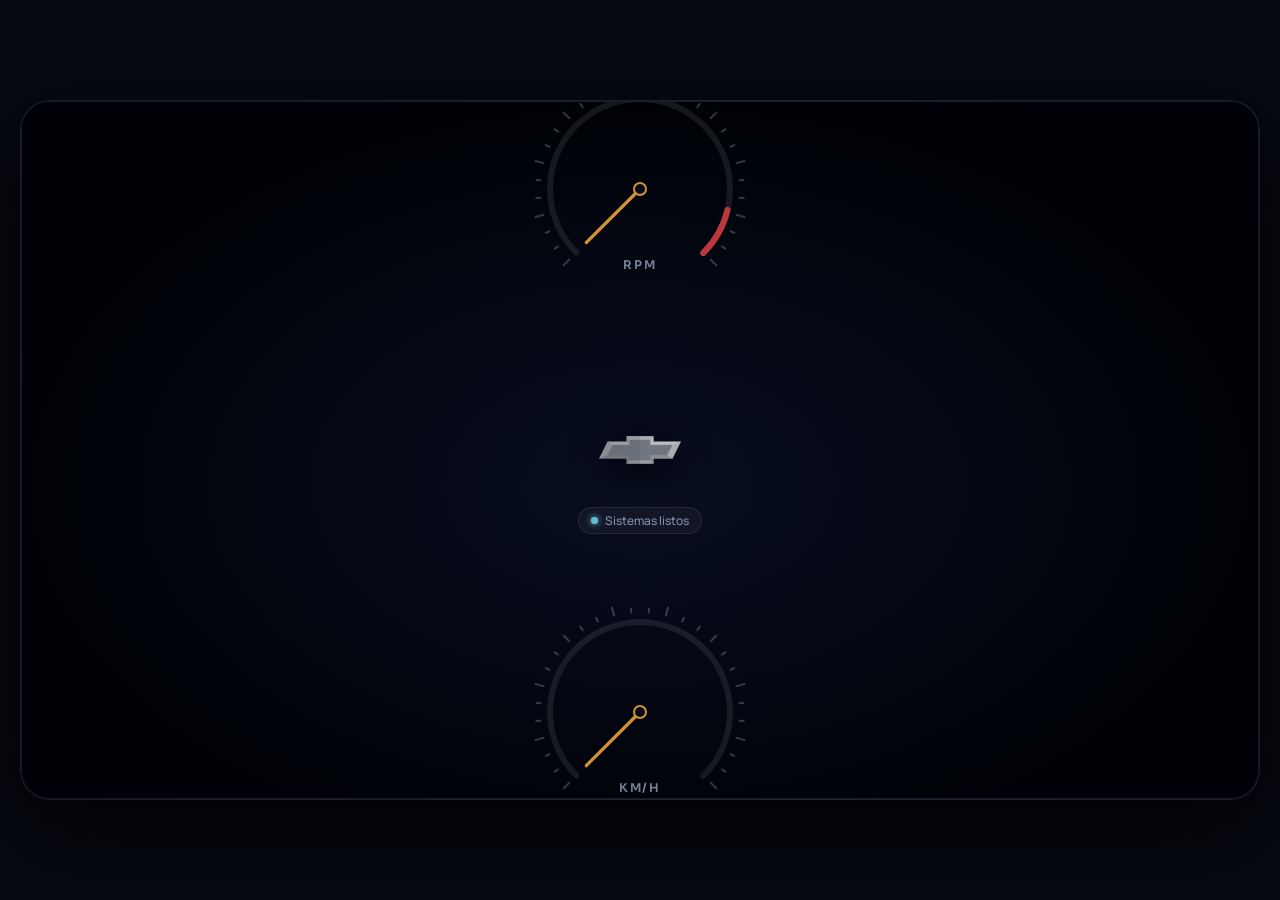
==== commit fdd53a45: "fix(v1.1.4): performance, map lag, boot->profile, OTA bar, light accents, clock & offline art cache" ====
--- a/app/src/main/assets/www/index.html
+++ b/app/src/main/assets/www/index.html
@@ -3,9 +3,9 @@
 
 <head>
   <meta charset="UTF-8" />
-  <meta name="viewport" content="width=device-width, initial-scale=1.0" />
-  <!-- JOYOS_PROD_VER=1.1.1 -->
-  <title>JoyOS Production v1.1.1 — Chevrolet Joy</title>
+  <meta id="joy-viewport-meta" name="viewport" content="width=1040" />
+  <!-- JOYOS_PROD_VER=1.1.4 -->
+  <title>JoyOS Production v1.1.4 — Chevrolet Joy</title>
   <link rel="stylesheet" href="css/fonts.css">
   <link rel="stylesheet" href="css/leaflet.css">
   <script src="js/leaflet.js"></script>
@@ -424,15 +424,24 @@
     }
 
     .-inset-10 {
-      top: -2.5rem; right: -2.5rem; bottom: -2.5rem; left: -2.5rem
+      top: -2.5rem;
+      right: -2.5rem;
+      bottom: -2.5rem;
+      left: -2.5rem
     }
 
     .inset-0 {
-      top: 0px; right: 0px; bottom: 0px; left: 0px
+      top: 0px;
+      right: 0px;
+      bottom: 0px;
+      left: 0px
     }
 
     .-inset-2 {
-      top: -0.5rem; right: -0.5rem; bottom: -0.5rem; left: -0.5rem
+      top: -0.5rem;
+      right: -0.5rem;
+      bottom: -0.5rem;
+      left: -0.5rem
     }
 
     .inset-x-0 {
@@ -1366,55 +1375,68 @@
     }
 
     .gap-0\.5 {
-      grid-gap: 0.125rem; gap: 0.125rem
+      grid-gap: 0.125rem;
+      gap: 0.125rem
     }
 
     .gap-1 {
-      grid-gap: 0.25rem; gap: 0.25rem
+      grid-gap: 0.25rem;
+      gap: 0.25rem
     }
 
     .gap-1\.5 {
-      grid-gap: 0.375rem; gap: 0.375rem
+      grid-gap: 0.375rem;
+      gap: 0.375rem
     }
 
     .gap-2 {
-      grid-gap: 0.5rem; gap: 0.5rem
+      grid-gap: 0.5rem;
+      gap: 0.5rem
     }
 
     .gap-2\.5 {
-      grid-gap: 0.625rem; gap: 0.625rem
+      grid-gap: 0.625rem;
+      gap: 0.625rem
     }
 
     .gap-3 {
-      grid-gap: 0.75rem; gap: 0.75rem
+      grid-gap: 0.75rem;
+      gap: 0.75rem
     }
 
     .gap-3\.5 {
-      grid-gap: 0.875rem; gap: 0.875rem
+      grid-gap: 0.875rem;
+      gap: 0.875rem
     }
 
     .gap-4 {
-      grid-gap: 1rem; gap: 1rem
+      grid-gap: 1rem;
+      gap: 1rem
     }
 
     .gap-5 {
-      grid-gap: 1.25rem; gap: 1.25rem
+      grid-gap: 1.25rem;
+      gap: 1.25rem
     }
 
     .gap-6 {
-      grid-gap: 1.5rem; gap: 1.5rem
+      grid-gap: 1.5rem;
+      gap: 1.5rem
     }
 
     .gap-8 {
-      grid-gap: 2rem; gap: 2rem
+      grid-gap: 2rem;
+      gap: 2rem
     }
 
     .gap-\[2px\] {
-      grid-gap: 2px; gap: 2px
+      grid-gap: 2px;
+      gap: 2px
     }
 
     .gap-7 {
-      grid-gap: 1.75rem; gap: 1.75rem
+      grid-gap: 1.75rem;
+      gap: 1.75rem
     }
 
     .divide-y> :not([hidden])~ :not([hidden]) {
@@ -3056,7 +3078,8 @@
       }
 
       .md\:gap-6 {
-        grid-gap: 1.5rem; gap: 1.5rem
+        grid-gap: 1.5rem;
+        gap: 1.5rem
       }
 
       .md\:p-5 {
@@ -3078,91 +3101,214 @@
       .dark\:border-white\/10 {
         border-color: rgba(255, 255, 255, 0.1)
       }
-    .theme-dark .dark\:border-white\/10 { border-color: rgba(255, 255, 255, 0.1) }
+
+      .theme-dark .dark\:border-white\/10 {
+        border-color: rgba(255, 255, 255, 0.1)
+      }
 
       .dark\:border-white\/15 {
         border-color: rgba(255, 255, 255, 0.15)
       }
-    .theme-dark .dark\:border-white\/15 { border-color: rgba(255, 255, 255, 0.15) }
+
+      .theme-dark .dark\:border-white\/15 {
+        border-color: rgba(255, 255, 255, 0.15)
+      }
 
       .dark\:border-white\/5 {
         border-color: rgba(255, 255, 255, 0.05)
       }
-    .theme-dark .dark\:border-white\/5 { border-color: rgba(255, 255, 255, 0.05) }
+
+      .theme-dark .dark\:border-white\/5 {
+        border-color: rgba(255, 255, 255, 0.05)
+      }
 
       .dark\:bg-slate-300 {
         --tw-bg-opacity: 1;
         background-color: rgba(203, 213, 225, var(--tw-bg-opacity, 1))
       }
-    .theme-dark .dark\:bg-slate-300 { --tw-bg-opacity: 1;
-        background-color: rgba(203, 213, 225, var(--tw-bg-opacity, 1)) }
+
+      .theme-dark .dark\:bg-slate-300 {
+        --tw-bg-opacity: 1;
+        background-color: rgba(203, 213, 225, var(--tw-bg-opacity, 1))
+      }
 
       .dark\:bg-white\/10 {
         background-color: rgba(255, 255, 255, 0.1)
       }
-    .theme-dark .dark\:bg-white\/10 { background-color: rgba(255, 255, 255, 0.1) }
+
+      .theme-dark .dark\:bg-white\/10 {
+        background-color: rgba(255, 255, 255, 0.1)
+      }
 
       .dark\:bg-white\/15 {
         background-color: rgba(255, 255, 255, 0.15)
       }
-    .theme-dark .dark\:bg-white\/15 { background-color: rgba(255, 255, 255, 0.15) }
+
+      .theme-dark .dark\:bg-white\/15 {
+        background-color: rgba(255, 255, 255, 0.15)
+      }
 
       .dark\:bg-white\/30 {
         background-color: rgba(255, 255, 255, 0.3)
       }
-    .theme-dark .dark\:bg-white\/30 { background-color: rgba(255, 255, 255, 0.3) }
+
+      .theme-dark .dark\:bg-white\/30 {
+        background-color: rgba(255, 255, 255, 0.3)
+      }
 
       .dark\:bg-white\/\[0\.05\] {
         background-color: rgba(255, 255, 255, 0.05)
       }
-    .theme-dark .dark\:bg-white\/\[0\.05\] { background-color: rgba(255, 255, 255, 0.05) }
+
+      .theme-dark .dark\:bg-white\/\[0\.05\] {
+        background-color: rgba(255, 255, 255, 0.05)
+      }
 
       .dark\:bg-white\/\[0\.08\] {
         background-color: rgba(255, 255, 255, 0.08)
       }
-    .theme-dark .dark\:bg-white\/\[0\.08\] { background-color: rgba(255, 255, 255, 0.08) }
+
+      .theme-dark .dark\:bg-white\/\[0\.08\] {
+        background-color: rgba(255, 255, 255, 0.08)
+      }
 
       .dark\:text-slate-950 {
         --tw-text-opacity: 1;
         color: rgba(2, 6, 23, var(--tw-text-opacity, 1))
       }
-    .theme-dark .dark\:text-slate-950 { --tw-text-opacity: 1;
-        color: rgba(2, 6, 23, var(--tw-text-opacity, 1)) }
-    }
-  
-
-    .bg-current\/5 { background-color: rgba(255, 255, 255, 0.06); }
-    .bg-current\/10 { background-color: rgba(255, 255, 255, 0.11); }
-    .bg-current\/15 { background-color: rgba(255, 255, 255, 0.16); }
-    .bg-current\/\[0\.06\] { background-color: rgba(255, 255, 255, 0.06); }
-    .bg-current\/\[0\.08\] { background-color: rgba(255, 255, 255, 0.08); }
-    .bg-current\/\[0\.12\] { background-color: rgba(255, 255, 255, 0.12); }
-    .hover\:bg-current\/10:hover { background-color: rgba(255, 255, 255, 0.12); }
-    .hover\:bg-current\/\[0\.12\]:hover { background-color: rgba(255, 255, 255, 0.14); }
-    .theme-light .bg-current\/5 { background-color: rgba(15, 23, 42, 0.05); }
-    .theme-light .bg-current\/10 { background-color: rgba(15, 23, 42, 0.09); }
-    .theme-light .bg-current\/15 { background-color: rgba(15, 23, 42, 0.14); }
-    .theme-light .bg-current\/\[0\.06\] { background-color: rgba(15, 23, 42, 0.06); }
-    .theme-light .bg-current\/\[0\.08\] { background-color: rgba(15, 23, 42, 0.08); }
-    .theme-light .bg-current\/\[0\.12\] { background-color: rgba(15, 23, 42, 0.12); }
-    .theme-light .hover\:bg-current\/10:hover { background-color: rgba(15, 23, 42, 0.11); }
-    .theme-light .hover\:bg-current\/\[0\.12\]:hover { background-color: rgba(15, 23, 42, 0.13); }
-    .bg-\[var\(--accent\)\]\/15 { background-color: rgba(var(--arc), 0.15); }
-    .bg-\[var\(--accent\)\]\/20 { background-color: rgba(var(--arc), 0.20); }
-    .bg-\[var\(--accent\)\]\/25 { background-color: rgba(var(--arc), 0.25); }
-    .border-\[var\(--accent\)\]\/30 { border-color: rgba(var(--arc), 0.30); }
-    .border-\[var\(--accent\)\]\/40 { border-color: rgba(var(--arc), 0.40); }
-    .hover\:border-\[var\(--accent\)\]\/60:hover { border-color: rgba(var(--arc), 0.60); }
-    .bg-\[var\(--card\)\] { background-color: var(--card); }
-    .bg-\[var\(--card\)\]\/40 { background-color: rgba(18, 26, 40, 0.55); }
-    .bg-\[var\(--card\)\]\/50 { background-color: rgba(18, 26, 40, 0.65); }
-    .theme-light .bg-\[var\(--card\)\]\/40 { background-color: rgba(255, 255, 255, 0.55); }
-    .theme-light .bg-\[var\(--card\)\]\/50 { background-color: rgba(255, 255, 255, 0.68); }
-    .bg-\[\#0284c7\] { background-color: #0284c7; }
-    .hover\:bg-amber-500\/25:hover { background-color: rgba(245, 158, 11, 0.25); }
-    .hover\:bg-sky-500\/25:hover { background-color: rgba(14, 165, 233, 0.25); }
-    .aspect-square { position: relative; min-height: 44px; }
-</style>
+
+      .theme-dark .dark\:text-slate-950 {
+        --tw-text-opacity: 1;
+        color: rgba(2, 6, 23, var(--tw-text-opacity, 1))
+      }
+    }
+
+
+    .bg-current\/5 {
+      background-color: rgba(255, 255, 255, 0.06);
+    }
+
+    .bg-current\/10 {
+      background-color: rgba(255, 255, 255, 0.11);
+    }
+
+    .bg-current\/15 {
+      background-color: rgba(255, 255, 255, 0.16);
+    }
+
+    .bg-current\/\[0\.06\] {
+      background-color: rgba(255, 255, 255, 0.06);
+    }
+
+    .bg-current\/\[0\.08\] {
+      background-color: rgba(255, 255, 255, 0.08);
+    }
+
+    .bg-current\/\[0\.12\] {
+      background-color: rgba(255, 255, 255, 0.12);
+    }
+
+    .hover\:bg-current\/10:hover {
+      background-color: rgba(255, 255, 255, 0.12);
+    }
+
+    .hover\:bg-current\/\[0\.12\]:hover {
+      background-color: rgba(255, 255, 255, 0.14);
+    }
+
+    .theme-light .bg-current\/5 {
+      background-color: rgba(15, 23, 42, 0.05);
+    }
+
+    .theme-light .bg-current\/10 {
+      background-color: rgba(15, 23, 42, 0.09);
+    }
+
+    .theme-light .bg-current\/15 {
+      background-color: rgba(15, 23, 42, 0.14);
+    }
+
+    .theme-light .bg-current\/\[0\.06\] {
+      background-color: rgba(15, 23, 42, 0.06);
+    }
+
+    .theme-light .bg-current\/\[0\.08\] {
+      background-color: rgba(15, 23, 42, 0.08);
+    }
+
+    .theme-light .bg-current\/\[0\.12\] {
+      background-color: rgba(15, 23, 42, 0.12);
+    }
+
+    .theme-light .hover\:bg-current\/10:hover {
+      background-color: rgba(15, 23, 42, 0.11);
+    }
+
+    .theme-light .hover\:bg-current\/\[0\.12\]:hover {
+      background-color: rgba(15, 23, 42, 0.13);
+    }
+
+    .bg-\[var\(--accent\)\]\/15 {
+      background-color: rgba(var(--arc), 0.15);
+    }
+
+    .bg-\[var\(--accent\)\]\/20 {
+      background-color: rgba(var(--arc), 0.20);
+    }
+
+    .bg-\[var\(--accent\)\]\/25 {
+      background-color: rgba(var(--arc), 0.25);
+    }
+
+    .border-\[var\(--accent\)\]\/30 {
+      border-color: rgba(var(--arc), 0.30);
+    }
+
+    .border-\[var\(--accent\)\]\/40 {
+      border-color: rgba(var(--arc), 0.40);
+    }
+
+    .hover\:border-\[var\(--accent\)\]\/60:hover {
+      border-color: rgba(var(--arc), 0.60);
+    }
+
+    .bg-\[var\(--card\)\] {
+      background-color: var(--card);
+    }
+
+    .bg-\[var\(--card\)\]\/40 {
+      background-color: rgba(18, 26, 40, 0.55);
+    }
+
+    .bg-\[var\(--card\)\]\/50 {
+      background-color: rgba(18, 26, 40, 0.65);
+    }
+
+    .theme-light .bg-\[var\(--card\)\]\/40 {
+      background-color: rgba(255, 255, 255, 0.55);
+    }
+
+    .theme-light .bg-\[var\(--card\)\]\/50 {
+      background-color: rgba(255, 255, 255, 0.68);
+    }
+
+    .bg-\[\#0284c7\] {
+      background-color: #0284c7;
+    }
+
+    .hover\:bg-amber-500\/25:hover {
+      background-color: rgba(245, 158, 11, 0.25);
+    }
+
+    .hover\:bg-sky-500\/25:hover {
+      background-color: rgba(14, 165, 233, 0.25);
+    }
+
+    .aspect-square {
+      position: relative;
+      min-height: 44px;
+    }
+  </style>
   <script>
     function syncNativeCarModeClass() {
       var isNative = (typeof window.AndroidBridge !== 'undefined') ||
@@ -3898,7 +4044,10 @@
       --ac: #7fe3ff;
       --wn: #ffb340;
       position: absolute;
-      top: 0; right: 0; bottom: 0; left: 0;
+      top: 0;
+      right: 0;
+      bottom: 0;
+      left: 0;
       z-index: 60;
       overflow: hidden;
       background: radial-gradient(ellipse at 50% 55%, #10172c 0%, #05070d 72%);
@@ -3910,7 +4059,10 @@
 
     .boot-layer {
       position: absolute;
-      top: 0; right: 0; bottom: 0; left: 0;
+      top: 0;
+      right: 0;
+      bottom: 0;
+      left: 0;
       width: 100%;
       height: 100%;
       display: flex;
@@ -3933,7 +4085,10 @@
     /* Strictly masked by the bowtie alpha channel: NO light leaks outside the logo! */
     .boot-logo-masked-sheen {
       position: absolute;
-      top: 0; right: 0; bottom: 0; left: 0;
+      top: 0;
+      right: 0;
+      bottom: 0;
+      left: 0;
       pointer-events: none;
       overflow: hidden;
       -webkit-mask-image: url('[data-uri]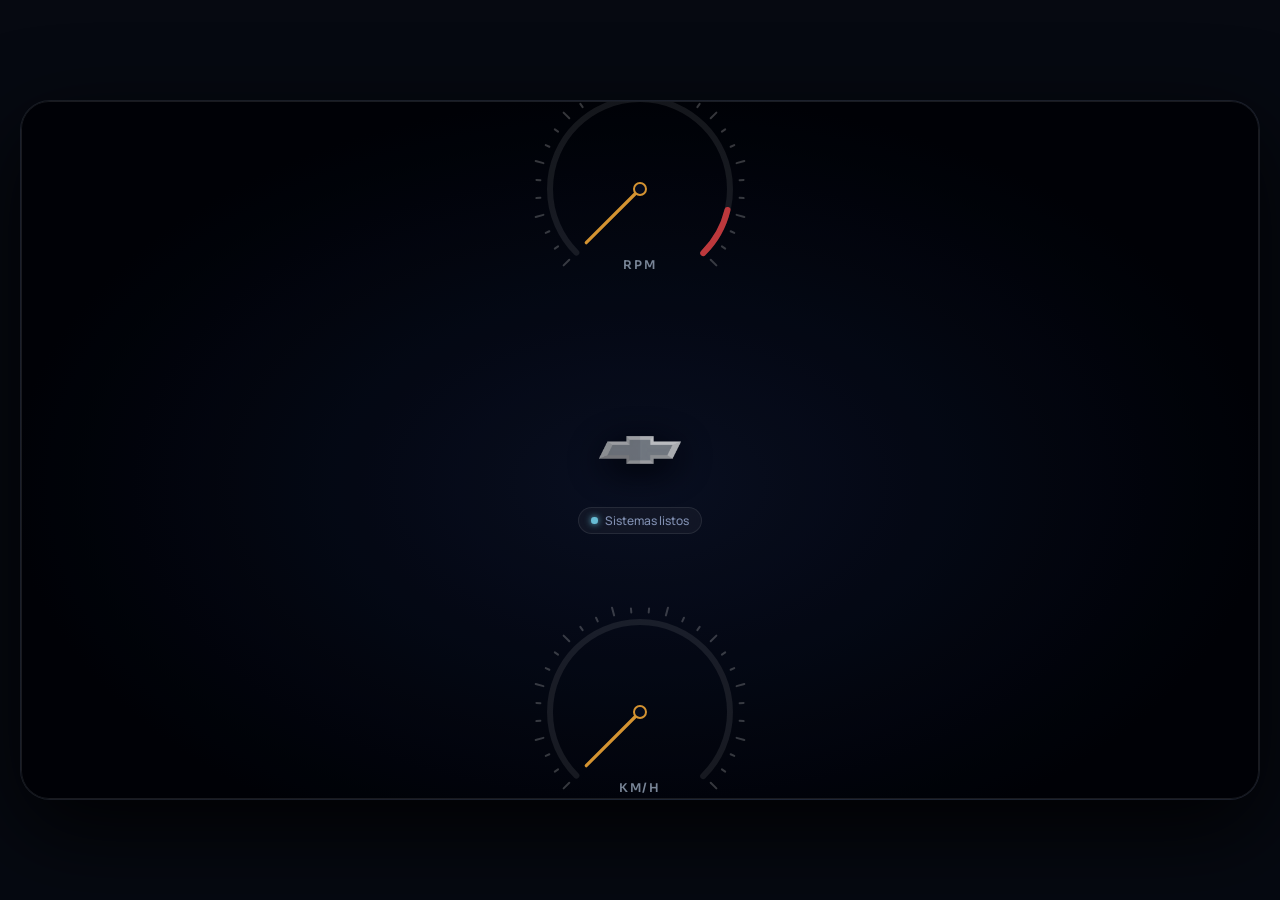
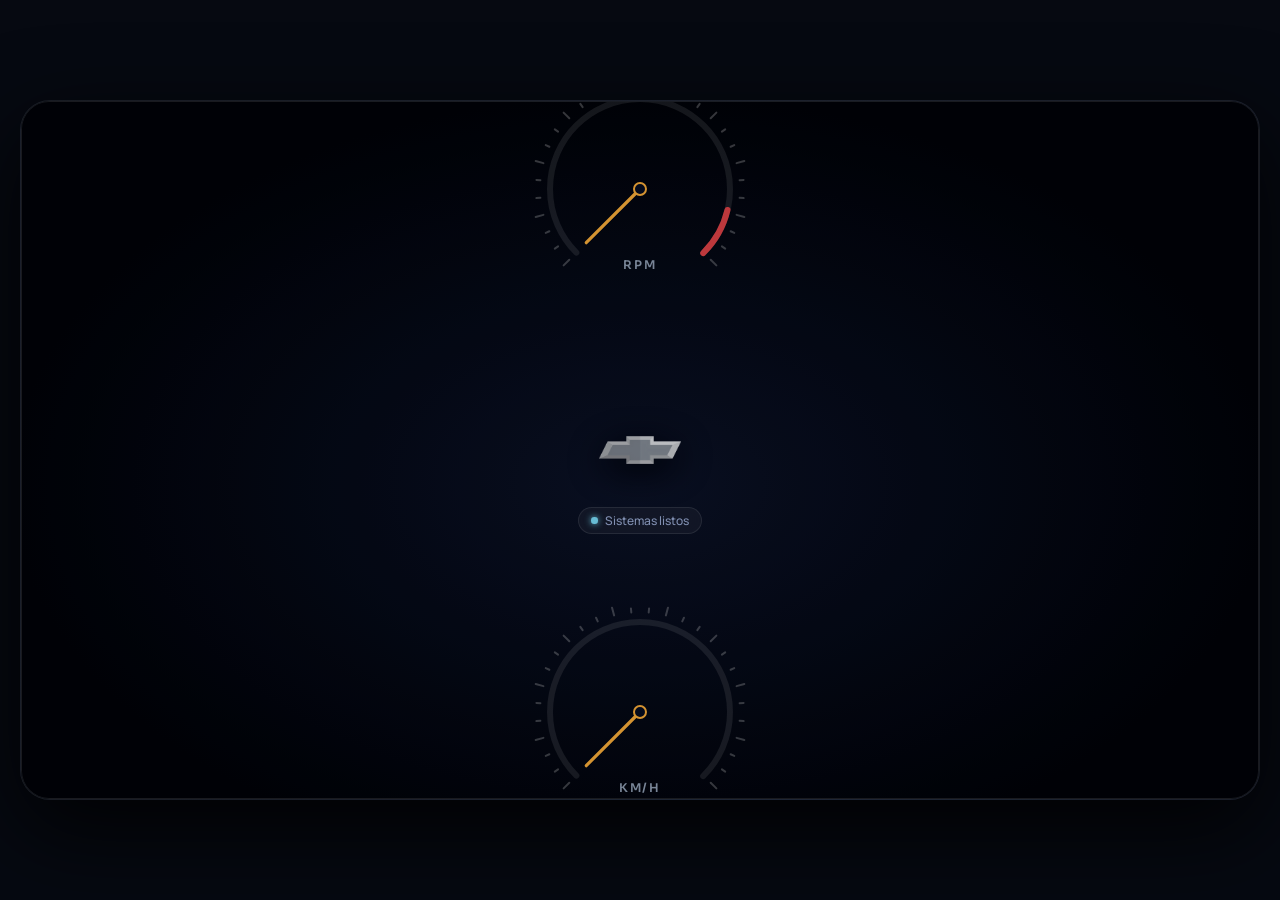
